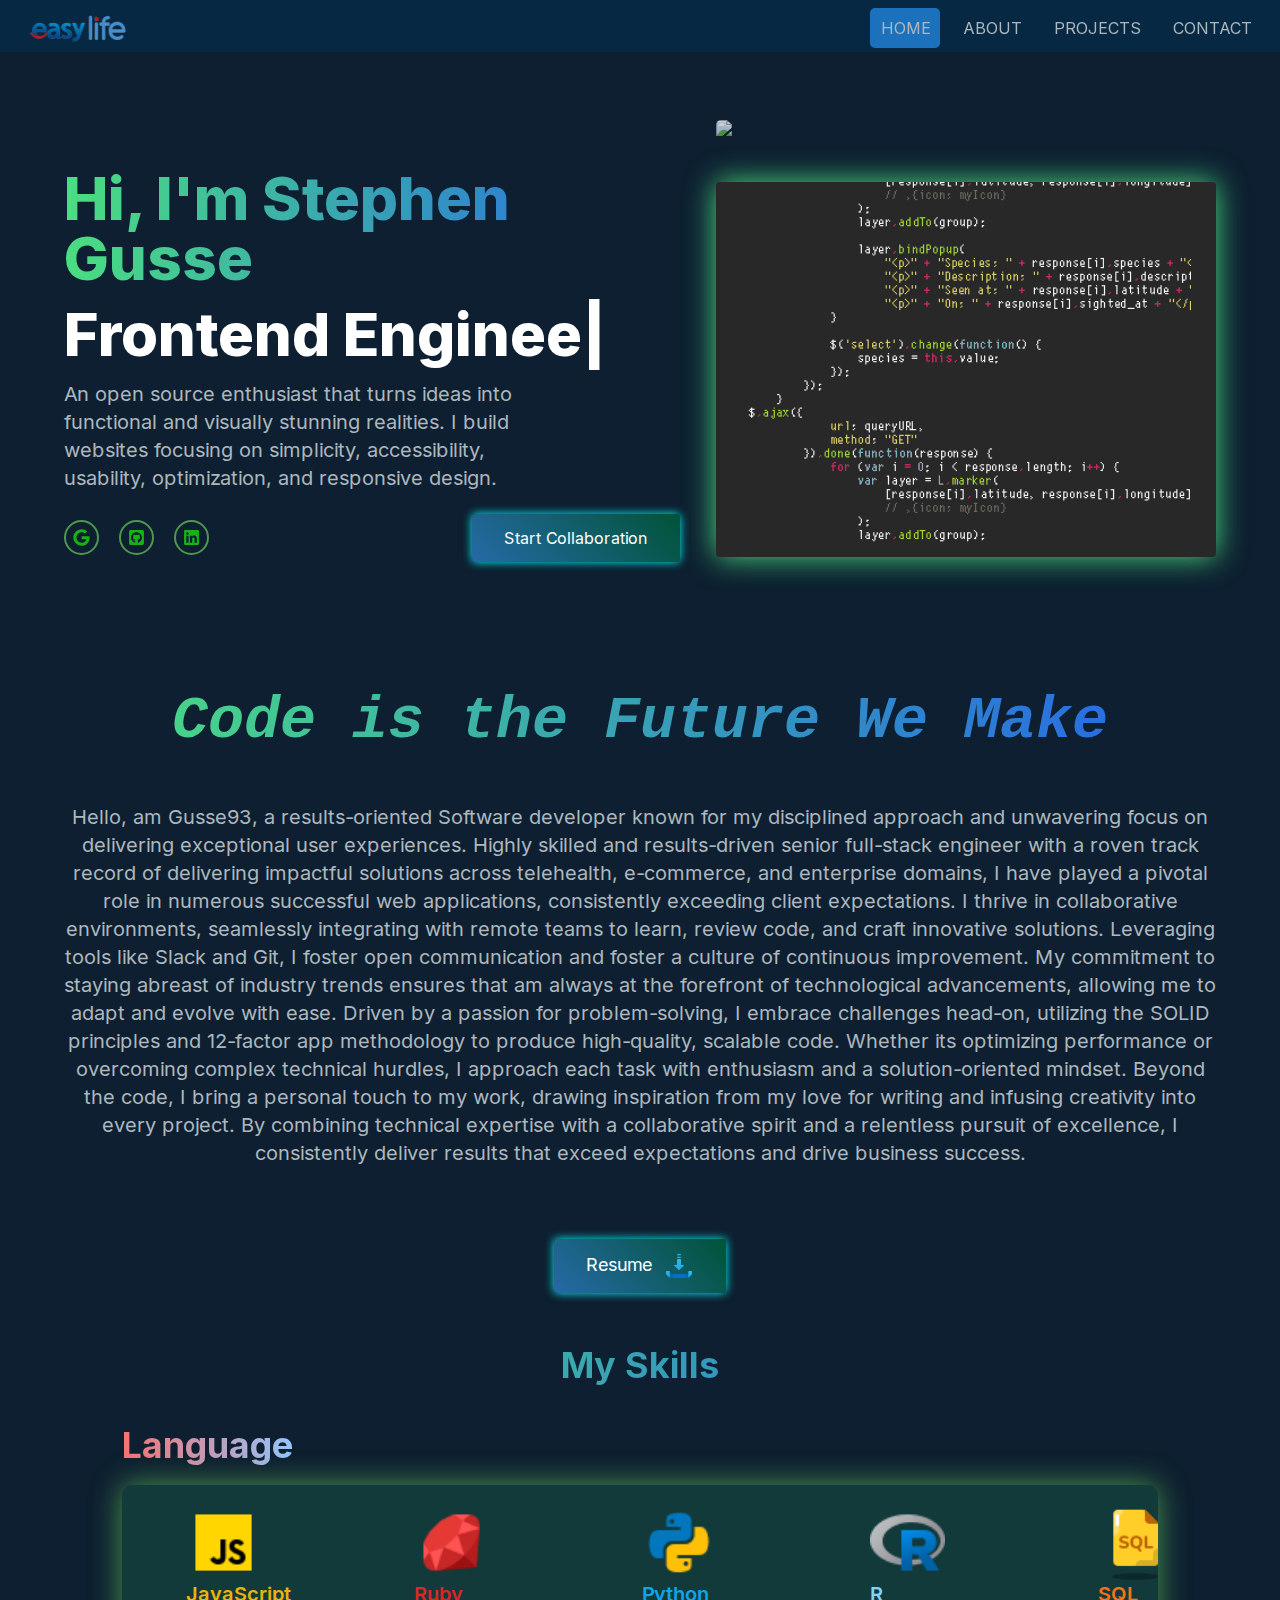
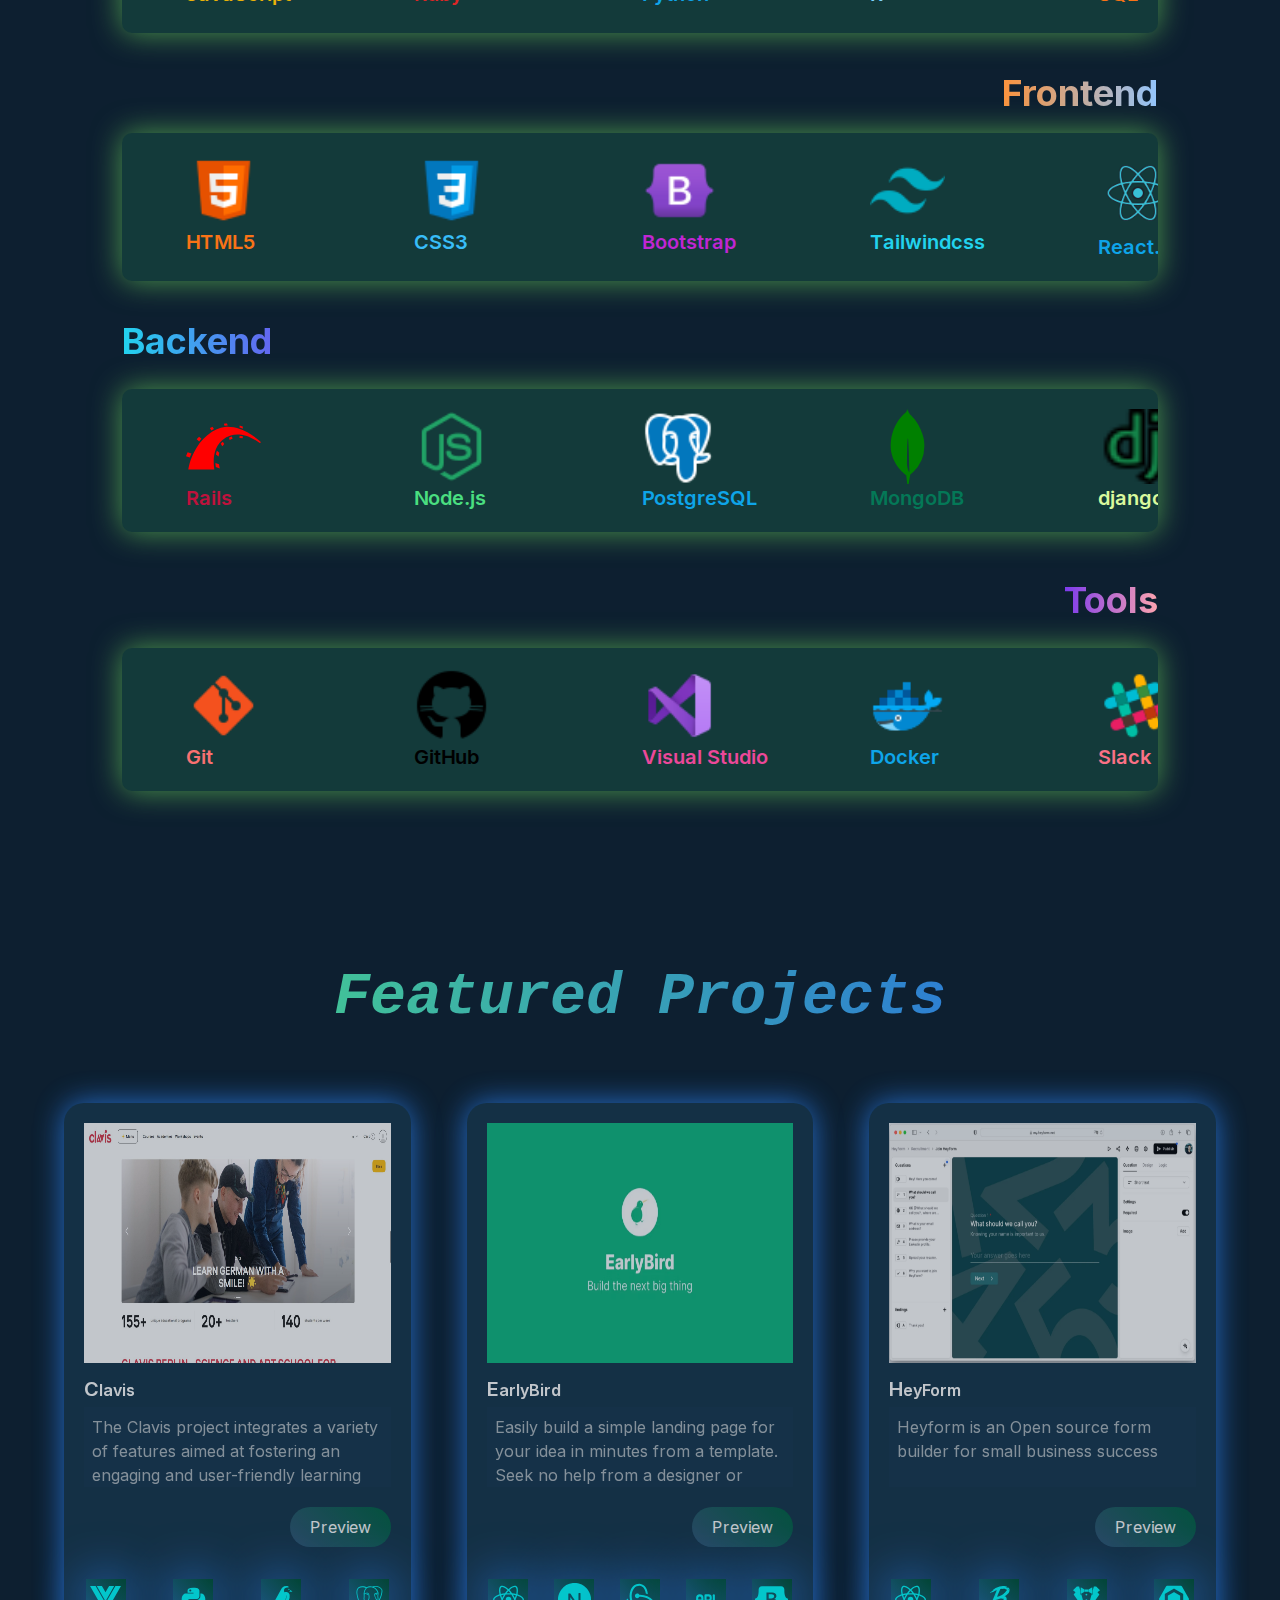
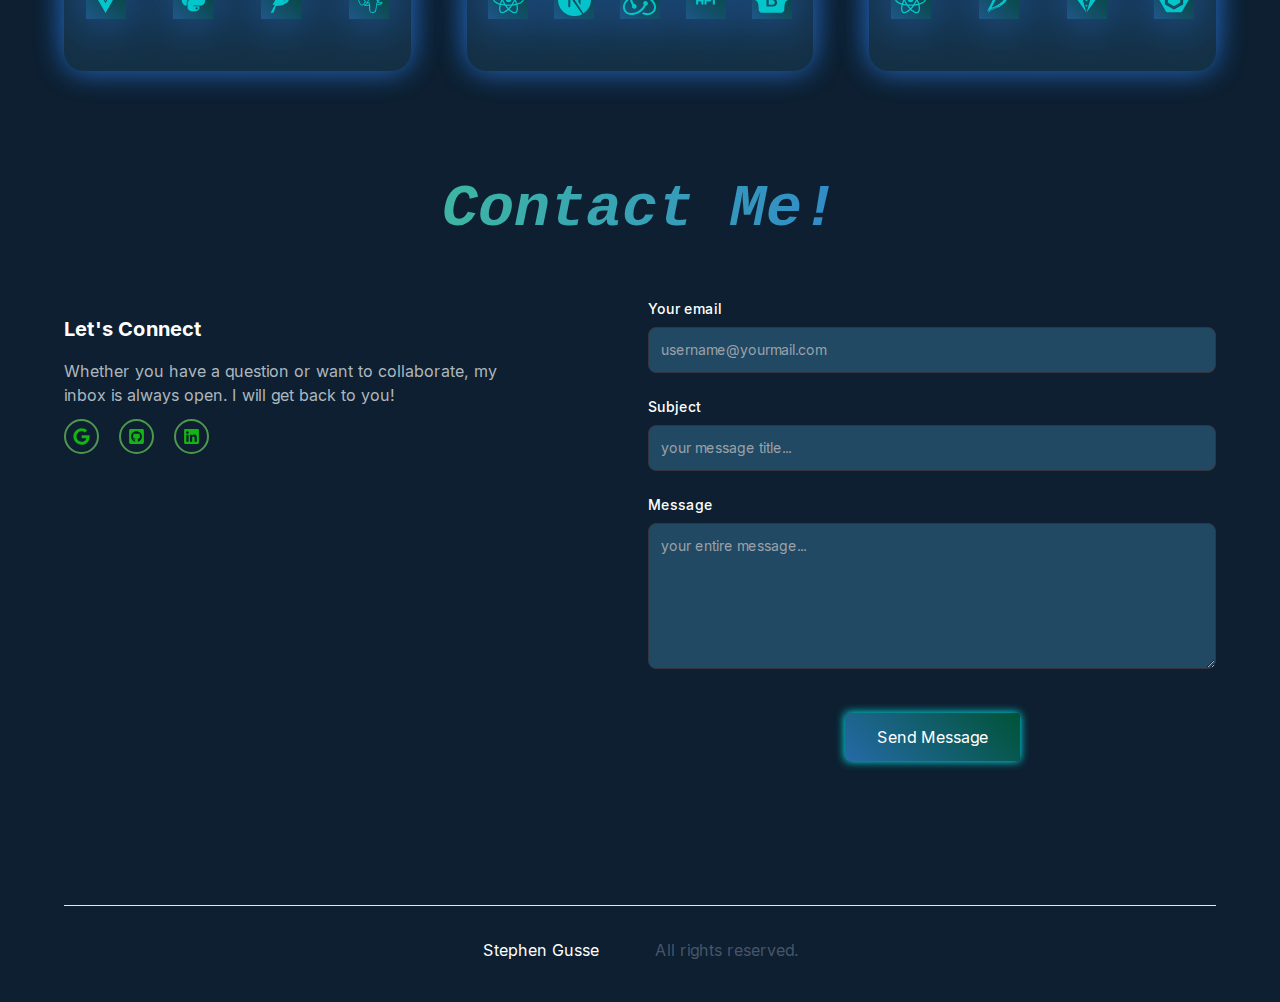
==== index.html @ de37a092 "init" ====
<!DOCTYPE html><html lang="en"><head><meta charSet="utf-8"/><meta name="viewport" content="width=device-width, initial-scale=1"/><link rel="stylesheet" href="https://easy-life93.github.io/_next/static/css/24d86a6150e88983.css" crossorigin="" data-precedence="next"/><link rel="stylesheet" href="https://easy-life93.github.io/_next/static/css/35dfac25f91ed71a.css" crossorigin="" data-precedence="next"/><link rel="preload" as="script" fetchPriority="low" href="https://easy-life93.github.io/_next/static/chunks/webpack-f689c0a71ca48d9b.js" crossorigin=""/><script src="https://easy-life93.github.io/_next/static/chunks/fd9d1056-485d6cbe72bd0172.js" async="" crossorigin=""></script><script src="https://easy-life93.github.io/_next/static/chunks/472-5864951eaf55b262.js" async="" crossorigin=""></script><script src="https://easy-life93.github.io/_next/static/chunks/main-app-02f20d9ce2d399a2.js" async="" crossorigin=""></script><script src="https://easy-life93.github.io/_next/static/chunks/39209d7c-364e1cfb3f066af5.js" async=""></script><script src="https://easy-life93.github.io/_next/static/chunks/540-a82046901e75f00e.js" async=""></script><script src="https://easy-life93.github.io/_next/static/chunks/app/page-0f18cee877772478.js" async=""></script><title>Gusse93-Portfolio</title><meta name="description" content="Stephen Gusse Professional Portfolio"/><link rel="icon" href="/favicon.ico" type="image/x-icon" sizes="256x256"/><script src="https://easy-life93.github.io/_next/static/chunks/polyfills-c67a75d1b6f99dc8.js" crossorigin="" noModule=""></script></head><body class="__className_76b8b6"><main class="flex min-h-screen flex-col"><header id="home"><nav class="fixed py-1 px-3 top-0 left-0 right-0 z-10 bg-[#003153] bg-opacity-50"><div class="flex flex-wrap items-center justify-between mx-auto px-4 pt-1"><a href="#home"><img alt="Logo images" loading="lazy" width="100" height="50" decoding="async" data-nimg="1" class="B-logo" style="color:transparent" src="/images/logo.png"/></a><div class="mobile-menu block md:hidden"><button class="flex items-center mt-0 px-3 py-2 border rounded border-slate-200 text-slate-200 hover:text-white hover:border-white"><svg xmlns="http://www.w3.org/2000/svg" viewBox="0 0 24 24" fill="currentColor" aria-hidden="true" class="h-5 w-5"><path fill-rule="evenodd" d="M3 6.75A.75.75 0 013.75 6h16.5a.75.75 0 010 1.5H3.75A.75.75 0 013 6.75zM3 12a.75.75 0 01.75-.75h16.5a.75.75 0 010 1.5H3.75A.75.75 0 013 12zm0 5.25a.75.75 0 01.75-.75h16.5a.75.75 0 010 1.5H3.75a.75.75 0 01-.75-.75z" clip-rule="evenodd"></path></svg></button></div><div class="menu hidden md:block md:w-auto" id="navbar"><ul class="flex p-4 md:p-0 md:flex-row md:space-x-8 mt-0 font-nunito relative"><li class="navbar-li py-2 uppercase"><a class="block py-2 pl-3 pr-4 text-[#ADB7BE] text-base rounded md:p-0 hover:text-white" href="#home">Home</a></li><li class="navbar-li py-2 uppercase"><a class="block py-2 pl-3 pr-4 text-[#ADB7BE] text-base rounded md:p-0 hover:text-white" href="#about">About</a></li><li class="navbar-li py-2 uppercase"><a class="block py-2 pl-3 pr-4 text-[#ADB7BE] text-base rounded md:p-0 hover:text-white" href="#projects">Projects</a></li><li class="navbar-li py-2 uppercase"><a class="block py-2 pl-3 pr-4 text-[#ADB7BE] text-base rounded md:p-0 hover:text-white" href="#contact">Contact</a></li><span></span></ul></div></div></nav></header><div class="container flex flex-col mx-auto mt-24 px-[5%] py-10"><section class="home-container"><div class="flex flex-col sm:flex-row justify-center"><div class="md:mr-6 place-self-center mt-6 text-center sm:text-left"><h1 class="mb-2 text-3xl sm:text-5xl py-2 lg:text-6xl font-extrabold text-transparent bg-clip-text bg-gradient-to-r from-green-400 to-blue-600">Hi, I&#x27;m Stephen Gusse</h1><h2 class="text-white mb-4 text-4xl sm:text-5xl lg:text-6xl font-extrabold"><span class="index-module_type__E-SaG"></span></h2><p class="text-[#ADB7BE] w-[100%] md:w-[75%] text-base sm:text-lg md-6 lg:text-xl">An open source enthusiast that turns ideas into functional and visually stunning realities. I build websites focusing on simplicity, accessibility, usability, optimization, and responsive design.</p><div class="mt-5 flex justify-between"><div class="home-sci mt-2 mb-2 ml-5 flex justify-between sm:justify-start sm:ml-0"><a target="_blank" href="gusse2593@gmail.com"><svg stroke="currentColor" fill="currentColor" stroke-width="0" viewBox="0 0 488 512" height="17" width="17" xmlns="http://www.w3.org/2000/svg"><path d="M488 261.8C488 403.3 391.1 504 248 504 110.8 504 0 393.2 0 256S110.8 8 248 8c66.8 0 123 24.5 166.3 64.9l-67.5 64.9C258.5 52.6 94.3 116.6 94.3 256c0 86.5 69.1 156.6 153.7 156.6 98.2 0 135-70.4 140.8-106.9H248v-85.3h236.1c2.3 12.7 3.9 24.9 3.9 41.4z"></path></svg></a><a target="_blank" href="https://github.com/easy-life93/"><svg stroke="currentColor" fill="currentColor" stroke-width="0" viewBox="0 0 448 512" height="17" width="17" xmlns="http://www.w3.org/2000/svg"><path d="M400 32H48C21.5 32 0 53.5 0 80v352c0 26.5 21.5 48 48 48h352c26.5 0 48-21.5 48-48V80c0-26.5-21.5-48-48-48zM277.3 415.7c-8.4 1.5-11.5-3.7-11.5-8 0-5.4.2-33 .2-55.3 0-15.6-5.2-25.5-11.3-30.7 37-4.1 76-9.2 76-73.1 0-18.2-6.5-27.3-17.1-39 1.7-4.3 7.4-22-1.7-45-13.9-4.3-45.7 17.9-45.7 17.9-13.2-3.7-27.5-5.6-41.6-5.6-14.1 0-28.4 1.9-41.6 5.6 0 0-31.8-22.2-45.7-17.9-9.1 22.9-3.5 40.6-1.7 45-10.6 11.7-15.6 20.8-15.6 39 0 63.6 37.3 69 74.3 73.1-4.8 4.3-9.1 11.7-10.6 22.3-9.5 4.3-33.8 11.7-48.3-13.9-9.1-15.8-25.5-17.1-25.5-17.1-16.2-.2-1.1 10.2-1.1 10.2 10.8 5 18.4 24.2 18.4 24.2 9.7 29.7 56.1 19.7 56.1 19.7 0 13.9.2 36.5.2 40.6 0 4.3-3 9.5-11.5 8-66-22.1-112.2-84.9-112.2-158.3 0-91.8 70.2-161.5 162-161.5S388 165.6 388 257.4c.1 73.4-44.7 136.3-110.7 158.3zm-98.1-61.1c-1.9.4-3.7-.4-3.9-1.7-.2-1.5 1.1-2.8 3-3.2 1.9-.2 3.7.6 3.9 1.9.3 1.3-1 2.6-3 3zm-9.5-.9c0 1.3-1.5 2.4-3.5 2.4-2.2.2-3.7-.9-3.7-2.4 0-1.3 1.5-2.4 3.5-2.4 1.9-.2 3.7.9 3.7 2.4zm-13.7-1.1c-.4 1.3-2.4 1.9-4.1 1.3-1.9-.4-3.2-1.9-2.8-3.2.4-1.3 2.4-1.9 4.1-1.5 2 .6 3.3 2.1 2.8 3.4zm-12.3-5.4c-.9 1.1-2.8.9-4.3-.6-1.5-1.3-1.9-3.2-.9-4.1.9-1.1 2.8-.9 4.3.6 1.3 1.3 1.8 3.3.9 4.1zm-9.1-9.1c-.9.6-2.6 0-3.7-1.5s-1.1-3.2 0-3.9c1.1-.9 2.8-.2 3.7 1.3 1.1 1.5 1.1 3.3 0 4.1zm-6.5-9.7c-.9.9-2.4.4-3.5-.6-1.1-1.3-1.3-2.8-.4-3.5.9-.9 2.4-.4 3.5.6 1.1 1.3 1.3 2.8.4 3.5zm-6.7-7.4c-.4.9-1.7 1.1-2.8.4-1.3-.6-1.9-1.7-1.5-2.6.4-.6 1.5-.9 2.8-.4 1.3.7 1.9 1.8 1.5 2.6z"></path></svg></a><a target="_blank" href="https://www.linkedin.com/in/stephen-gusse93"><svg stroke="currentColor" fill="currentColor" stroke-width="0" viewBox="0 0 448 512" height="17" width="17" xmlns="http://www.w3.org/2000/svg"><path d="M416 32H31.9C14.3 32 0 46.5 0 64.3v383.4C0 465.5 14.3 480 31.9 480H416c17.6 0 32-14.5 32-32.3V64.3c0-17.8-14.4-32.3-32-32.3zM135.4 416H69V202.2h66.5V416zm-33.2-243c-21.3 0-38.5-17.3-38.5-38.5S80.9 96 102.2 96c21.2 0 38.5 17.3 38.5 38.5 0 21.3-17.2 38.5-38.5 38.5zm282.1 243h-66.4V312c0-24.8-.5-56.7-34.5-56.7-34.6 0-39.9 27-39.9 54.9V416h-66.4V202.2h63.7v29.2h.9c8.9-16.8 30.6-34.5 62.9-34.5 67.2 0 79.7 44.3 79.7 101.9V416z"></path></svg></a></div><button class="self-center email-sbt-btn w-full md:w-fit px-8 py-3 sm:ml-0 rounded text-white"><a href="#contact">Start Collaboration</a></button></div></div><div class="hidden sm:block place-self-center mt-4 lg:mt-0"><div class="Img-container mt-10 rounded bg-[#181818] ml-3 sm:w-[320px] sm:h-[230px] md:w-[420px] md:h-[310px] lg:w-[500px] lg:h-[375px] relative"><img alt="hero image" loading="lazy" width="500" height="500" decoding="async" data-nimg="1" class="home-pageimg absolute transform -translate-x-1/2 -translate-y-1/2 top-1/2 left-1/2" style="color:transparent" src="/images/home-page2.jpg"/></div></div></div></section><section class="my-14" id="about"><div class=" py-5"><h2 class="text-center font-mono italic text-4xl py-3 sm:text-6xl font-bold mt-10 text-transparent bg-clip-text bg-gradient-to-r from-green-400 to-blue-600">Code is the Future We Make</h2><div class="about-bio h-96 md:h-auto overflow-scroll"><p class="text-[#ADB7BE] w-full text-lg sm:text-xl text-center my-10">Hello, am Gusse93, a results-oriented Software developer known for my disciplined approach and unwavering focus on delivering exceptional user experiences. Highly skilled and results-driven senior full-stack engineer with a roven track record of delivering impactful solutions across telehealth, e-commerce, and enterprise domains, I have played a pivotal role in numerous successful web applications, consistently exceeding client expectations. I thrive in collaborative environments, seamlessly integrating with remote teams to learn, review code, and craft innovative solutions. Leveraging tools like Slack and Git, I foster open communication and foster a culture of continuous improvement. My commitment to staying abreast of industry trends ensures that am always at the forefront of technological advancements, allowing me to adapt and evolve with ease. Driven by a passion for problem-solving, I embrace challenges head-on, utilizing the SOLID principles and 12-factor app methodology to produce high-quality, scalable code. Whether its optimizing performance or overcoming complex technical hurdles, I approach each task with enthusiasm and a solution-oriented mindset. Beyond the code, I bring a personal touch to my work, drawing inspiration from my love for writing and infusing creativity into every project. By combining technical expertise with a collaborative spirit and a relentless pursuit of excellence, I consistently deliver results that exceed expectations and drive business success.</p></div><div class="flex flex-col mt-5 sm:flex-row justify-center align-center items-center py-3"><button class=" mb-10 sm:mb-0 w-fit px-8 py-3 sm:ml-0 self-center email-sbt-btn w-full md:w-fit px-8 py-3 sm:ml-0 rounded text-white"><a target="_blank" class="flex" href="https://drive.google.com/file/d/10I4JwADHg9V_EGQpDglKz-PINT9iJKT_/view?usp=sharing"><span class="text-lg mr-3">Resume</span><img alt="download-ico" loading="lazy" width="30" height="30" decoding="async" data-nimg="1" style="color:transparent" src="/images/icons/download.png"/></a></button></div><h3 class="text-center mx-[5%] my-10 text-2xl sm:text-4xl font-bold text-transparent bg-clip-text bg-gradient-to-r from-green-400 to-blue-600">My Skills</h3><div class="mx-[5%] flex flex-col justify-center items-center my-10"><h3 class="self-start text-xl sm:text-4xl font-bold mb-5 text-transparent bg-clip-text bg-gradient-to-r from-red-400 to-blue-300">Language</h3><div class="w-[100%] logos h-15 sm:h-30"><div class="logos-slide sm:my-5"><span class="slide items-center"><img alt="javascript-ico" loading="lazy" width="75" height="75" decoding="async" data-nimg="1" style="color:transparent" src="/images/icons/javascript.png"/><p class="hidden md:block text-xl font-semibold text-yellow-500">JavaScript</p></span><span class="slide items-center"><img alt="ruby-ico" loading="lazy" width="75" height="75" decoding="async" data-nimg="1" style="color:transparent" src="/images/icons/ruby.png"/><p class="hidden md:block text-xl font-semibold text-red-600">Ruby</p></span><span class="slide items-center"><img alt="python-ico" loading="lazy" width="75" height="75" decoding="async" data-nimg="1" style="color:transparent" src="/images/icons/python.png"/><p class="hidden md:block text-xl font-semibold text-sky-500">Python</p></span><span class="slide items-center"><img alt="R-ico" loading="lazy" width="75" height="75" decoding="async" data-nimg="1" style="color:transparent" src="/images/icons/r-project.png"/><p class="hidden md:block text-xl font-semibold text-sky-300">R</p></span><span class="slide items-center"><img alt="sql-ico" loading="lazy" width="75" height="75" decoding="async" data-nimg="1" style="color:transparent" src="/images/icons/sql.png"/><p class="hidden md:block text-xl font-semibold text-orange-500">SQL</p></span><span class="slide items-center"><img alt="bash-ico" loading="lazy" width="80" height="80" decoding="async" data-nimg="1" style="color:transparent" src="/images/icons/bash.png"/><p class="hidden md:block text-xl font-semibold text-green-600">Bash Script</p></span></div><div class="logos-slide sm:my-5"><span class="slide items-center"><img alt="javascript-ico" loading="lazy" width="75" height="75" decoding="async" data-nimg="1" style="color:transparent" src="/images/icons/javascript.png"/><p class="hidden md:block text-xl font-semibold text-yellow-500">JavaScript</p></span><span class="slide items-center"><img alt="ruby-ico" loading="lazy" width="75" height="75" decoding="async" data-nimg="1" style="color:transparent" src="/images/icons/ruby.png"/><p class="hidden md:block text-xl font-semibold text-red-600">Ruby</p></span><span class="slide items-center"><img alt="python-ico" loading="lazy" width="75" height="75" decoding="async" data-nimg="1" style="color:transparent" src="/images/icons/python.png"/><p class="hidden md:block text-xl font-semibold text-sky-500">Python</p></span><span class="slide items-center"><img alt="R-ico" loading="lazy" width="75" height="75" decoding="async" data-nimg="1" style="color:transparent" src="/images/icons/r-project.png"/><p class="hidden md:block text-xl font-semibold text-sky-300">R</p></span><span class="slide items-center"><img alt="sql-ico" loading="lazy" width="75" height="75" decoding="async" data-nimg="1" style="color:transparent" src="/images/icons/sql.png"/><p class="hidden md:block text-xl font-semibold text-orange-500">SQL</p></span><span class="slide items-center"><img alt="bash-ico" loading="lazy" width="80" height="80" decoding="async" data-nimg="1" style="color:transparent" src="/images/icons/bash.png"/><p class="hidden md:block text-xl font-semibold text-green-600">Bash Script</p></span></div></div><h3 class="self-end text-xl sm:text-4xl font-bold mt-10 mb-5 text-transparent bg-clip-text bg-gradient-to-r from-orange-400 to-blue-300">Frontend</h3><div class="w-[100%] logos h-15 sm:h-30"><div class="logos-slide sm:my-5"><span class="slide items-center"><img alt="bash-ico" loading="lazy" width="75" height="75" decoding="async" data-nimg="1" style="color:transparent" src="/images/icons/html5.png"/><p class="hidden md:block text-xl font-semibold text-orange-500">HTML5</p></span><span class="slide items-center"><img alt="css3-ico" loading="lazy" width="75" height="75" decoding="async" data-nimg="1" style="color:transparent" src="/images/icons/css3.png"/><p class="hidden md:block text-xl font-semibold text-sky-400">CSS3</p></span><span class="slide items-center"><img alt="bootstrap-ico" loading="lazy" width="75" height="75" decoding="async" data-nimg="1" style="color:transparent" src="/images/icons/bootstrap.png"/><p class="hidden md:block text-xl font-semibold text-fuchsia-600">Bootstrap</p></span><span class="slide items-center"><img alt="tailwind-css-ico" loading="lazy" width="75" height="75" decoding="async" data-nimg="1" style="color:transparent" src="/images/icons/tailwind-css.png"/><p class="hidden md:block text-xl font-semibold text-cyan-400">Tailwindcss</p></span><span class="slide items-center"><img alt="react-ico" loading="lazy" width="80" height="80" decoding="async" data-nimg="1" style="color:transparent" src="/images/icons/react.png"/><p class="hidden md:block text-xl font-semibold text-sky-500">React.js</p></span><span class="slide items-center"><img alt="nextjs-ico" loading="lazy" width="80" height="80" decoding="async" data-nimg="1" style="color:transparent" src="/images/icons/nextjs.png"/><p class="hidden md:block text-xl font-semibold text-cyan-50">NEXT.js</p></span></div><div class="logos-slide sm:my-5"><span class="slide items-center"><img alt="bash-ico" loading="lazy" width="75" height="75" decoding="async" data-nimg="1" style="color:transparent" src="/images/icons/html5.png"/><p class="hidden md:block text-xl font-semibold text-orange-500">HTML5</p></span><span class="slide items-center"><img alt="css3-ico" loading="lazy" width="75" height="75" decoding="async" data-nimg="1" style="color:transparent" src="/images/icons/css3.png"/><p class="hidden md:block text-xl font-semibold text-sky-400">CSS3</p></span><span class="slide items-center"><img alt="bootstrap-ico" loading="lazy" width="75" height="75" decoding="async" data-nimg="1" style="color:transparent" src="/images/icons/bootstrap.png"/><p class="hidden md:block text-xl font-semibold text-fuchsia-600">Bootstrap</p></span><span class="slide items-center"><img alt="tailwind-css-ico" loading="lazy" width="75" height="75" decoding="async" data-nimg="1" style="color:transparent" src="/images/icons/tailwind-css.png"/><p class="hidden md:block text-xl font-semibold text-cyan-400">Tailwindcss</p></span><span class="slide items-center"><img alt="react-ico" loading="lazy" width="80" height="80" decoding="async" data-nimg="1" style="color:transparent" src="/images/icons/react.png"/><p class="hidden md:block text-xl font-semibold text-sky-500">React.js</p></span><span class="slide items-center"><img alt="nextjs-ico" loading="lazy" width="80" height="80" decoding="async" data-nimg="1" style="color:transparent" src="/images/icons/nextjs.png"/><p class="hidden md:block text-xl font-semibold text-cyan-50">NEXT.js</p></span></div></div><h3 class="self-start text-xl sm:text-4xl font-bold mt-10 mb-5 text-transparent bg-clip-text bg-gradient-to-r from-cyan-400 to-indigo-500">Backend</h3><div class="w-[100%] logos h-15 sm:h-30 sm:my-2"><div class="logos-slide sm:my-5"><span class="slide items-center"><svg stroke="currentColor" fill="currentColor" stroke-width="0" role="img" viewBox="0 0 24 24" color="red" style="color:red" height="75" width="75" xmlns="http://www.w3.org/2000/svg"><title></title><path d="M.741 19.365h8.36s-1.598-7.291 3.693-10.243l.134-.066c1.286-.637 4.907-2.431 10.702 1.854.19-.159.37-.286.37-.286s-5.503-5.492-11.63-4.878c-3.079.275-6.867 3.079-9.09 6.783C1.058 16.233.741 19.365.741 19.365Zm8.804-.783a10.682 10.682 0 0 1-.127-1.333l1.143.412c.063.498.159.963.254 1.376l-1.27-.455Zm-7.799-4.317L.529 13.82c-.201.455-.423.984-.529 1.27l1.217.444c.137-.359.36-.878.529-1.269Zm7.831.296.857.677c.042-.413.116-.825.222-1.238l-.762-.603c-.137.391-.233.783-.317 1.164Zm2.042-2.646-.508-.762c.191-.243.413-.486.656-.709l.476.72a5.958 5.958 0 0 0-.624.751ZM4.19 8.878l.752.656c-.254.265-.498.551-.72.836l-.815-.698c.244-.265.508-.529.783-.794Zm9.799 1.027-.243-.73c.265-.117.571-.233.931-.339l.233.698a6.82 6.82 0 0 0-.921.371Zm3.122-.656.042-.667c.339.021.688.064 1.048.138l-.042.656a5.859 5.859 0 0 0-1.048-.127ZM8.942 6.392l-.476-.731c-.265.138-.54.286-.826.455l.487.741c.275-.169.54-.328.815-.465Zm9.217-.053.042-.709c-.095-.053-.36-.18-1.026-.371l-.043.699c.349.116.688.243 1.027.381ZM13.238 5.28h.106l-.212-.645c-.328 0-.666.021-1.016.063l.201.625a8.87 8.87 0 0 1 .921-.043Z"></path></svg><p class="hidden md:block text-xl font-semibold text-rose-700">Rails</p></span><span class="slide items-center"><img alt="node-ico" loading="lazy" width="75" height="75" decoding="async" data-nimg="1" style="color:transparent" src="/images/icons/node.png"/><p class="hidden md:block text-xl font-semibold text-green-400">Node.js</p></span><span class="slide items-center"><img alt="postgresql-ico" loading="lazy" width="75" height="75" decoding="async" data-nimg="1" style="color:transparent" src="/images/icons/postgresql.png"/><p class="hidden md:block text-xl font-semibold text-sky-500">PostgreSQL</p></span><span class="slide items-center"><svg stroke="currentColor" fill="currentColor" stroke-width="0" role="img" viewBox="0 0 24 24" color="green" style="color:green" height="75" width="75" xmlns="http://www.w3.org/2000/svg"><title></title><path d="M17.193 9.555c-1.264-5.58-4.252-7.414-4.573-8.115-.28-.394-.53-.954-.735-1.44-.036.495-.055.685-.523 1.184-.723.566-4.438 3.682-4.74 10.02-.282 5.912 4.27 9.435 4.888 9.884l.07.05A73.49 73.49 0 0111.91 24h.481c.114-1.032.284-2.056.51-3.07.417-.296.604-.463.85-.693a11.342 11.342 0 003.639-8.464c.01-.814-.103-1.662-.197-2.218zm-5.336 8.195s0-8.291.275-8.29c.213 0 .49 10.695.49 10.695-.381-.045-.765-1.76-.765-2.405z"></path></svg><p class="hidden md:block text-xl font-semibold text-emerald-700">MongoDB</p></span><span class="slide items-center"><img alt="django-ico" loading="lazy" width="75" height="75" decoding="async" data-nimg="1" style="color:transparent" src="/images/icons/django.png"/><p class="hidden md:block text-xl font-semibold text-lime-200">django</p></span><span class="slide items-center"><img alt="express-ico" loading="lazy" width="75" height="75" decoding="async" data-nimg="1" style="color:transparent" src="/images/icons/express.png"/><p class="hidden md:block text-xl font-semibold text-cyan-100">Express.js</p></span></div><div class="logos-slide sm:my-5"><span class="slide items-center"><svg stroke="currentColor" fill="currentColor" stroke-width="0" role="img" viewBox="0 0 24 24" color="red" style="color:red" height="75" width="75" xmlns="http://www.w3.org/2000/svg"><title></title><path d="M.741 19.365h8.36s-1.598-7.291 3.693-10.243l.134-.066c1.286-.637 4.907-2.431 10.702 1.854.19-.159.37-.286.37-.286s-5.503-5.492-11.63-4.878c-3.079.275-6.867 3.079-9.09 6.783C1.058 16.233.741 19.365.741 19.365Zm8.804-.783a10.682 10.682 0 0 1-.127-1.333l1.143.412c.063.498.159.963.254 1.376l-1.27-.455Zm-7.799-4.317L.529 13.82c-.201.455-.423.984-.529 1.27l1.217.444c.137-.359.36-.878.529-1.269Zm7.831.296.857.677c.042-.413.116-.825.222-1.238l-.762-.603c-.137.391-.233.783-.317 1.164Zm2.042-2.646-.508-.762c.191-.243.413-.486.656-.709l.476.72a5.958 5.958 0 0 0-.624.751ZM4.19 8.878l.752.656c-.254.265-.498.551-.72.836l-.815-.698c.244-.265.508-.529.783-.794Zm9.799 1.027-.243-.73c.265-.117.571-.233.931-.339l.233.698a6.82 6.82 0 0 0-.921.371Zm3.122-.656.042-.667c.339.021.688.064 1.048.138l-.042.656a5.859 5.859 0 0 0-1.048-.127ZM8.942 6.392l-.476-.731c-.265.138-.54.286-.826.455l.487.741c.275-.169.54-.328.815-.465Zm9.217-.053.042-.709c-.095-.053-.36-.18-1.026-.371l-.043.699c.349.116.688.243 1.027.381ZM13.238 5.28h.106l-.212-.645c-.328 0-.666.021-1.016.063l.201.625a8.87 8.87 0 0 1 .921-.043Z"></path></svg><p class="hidden md:block text-xl font-semibold text-rose-700">Rails</p></span><span class="slide items-center"><img alt="node-ico" loading="lazy" width="75" height="75" decoding="async" data-nimg="1" style="color:transparent" src="/images/icons/node.png"/><p class="hidden md:block text-xl font-semibold text-green-400">Node.js</p></span><span class="slide items-center"><img alt="postgresql-ico" loading="lazy" width="75" height="75" decoding="async" data-nimg="1" style="color:transparent" src="/images/icons/postgresql.png"/><p class="hidden md:block text-xl font-semibold text-sky-500">PostgreSQL</p></span><span class="slide items-center"><svg stroke="currentColor" fill="currentColor" stroke-width="0" role="img" viewBox="0 0 24 24" color="green" style="color:green" height="75" width="75" xmlns="http://www.w3.org/2000/svg"><title></title><path d="M17.193 9.555c-1.264-5.58-4.252-7.414-4.573-8.115-.28-.394-.53-.954-.735-1.44-.036.495-.055.685-.523 1.184-.723.566-4.438 3.682-4.74 10.02-.282 5.912 4.27 9.435 4.888 9.884l.07.05A73.49 73.49 0 0111.91 24h.481c.114-1.032.284-2.056.51-3.07.417-.296.604-.463.85-.693a11.342 11.342 0 003.639-8.464c.01-.814-.103-1.662-.197-2.218zm-5.336 8.195s0-8.291.275-8.29c.213 0 .49 10.695.49 10.695-.381-.045-.765-1.76-.765-2.405z"></path></svg><p class="hidden md:block text-xl font-semibold text-emerald-700">MongoDB</p></span><span class="slide items-center"><img alt="django-ico" loading="lazy" width="75" height="75" decoding="async" data-nimg="1" style="color:transparent" src="/images/icons/django.png"/><p class="hidden md:block text-xl font-semibold text-lime-200">django</p></span><span class="slide items-center"><img alt="express-ico" loading="lazy" width="75" height="75" decoding="async" data-nimg="1" style="color:transparent" src="/images/icons/express.png"/><p class="hidden md:block text-xl font-semibold text-cyan-100">Express.js</p></span></div></div><h3 class="self-end text-xl sm:text-4xl font-bold mt-10 mb-5 text-transparent bg-clip-text bg-gradient-to-r from-violet-600 to-rose-300">Tools</h3><div class="w-[100%] logos h-15 sm:h-30 sm:my-2"><div class="logos-slide sm:my-5"><span class="slide items-center"><img alt="git-ico" loading="lazy" width="75" height="75" decoding="async" data-nimg="1" style="color:transparent" src="/images/icons/git.png"/><p class="hidden md:block text-xl font-semibold text-red-400">Git</p></span><span class="slide items-center"><img alt="github-ico" loading="lazy" width="75" height="75" decoding="async" data-nimg="1" style="color:transparent" src="/images/icons/github.png"/><p class="hidden md:block text-xl font-semibold text-black">GitHub</p></span><span class="slide items-center"><img alt="vscode-ico" loading="lazy" width="75" height="75" decoding="async" data-nimg="1" style="color:transparent" src="/images/icons/vscode.png"/><p class="hidden md:block text-xl font-semibold text-pink-500">Visual Studio</p></span><span class="slide items-center"><img alt="docker-ico" loading="lazy" width="75" height="75" decoding="async" data-nimg="1" style="color:transparent" src="/images/icons/docker.png"/><p class="hidden md:block text-xl font-semibold text-sky-500">Docker</p></span><span class="slide items-center"><img alt="slack-ico" loading="lazy" width="75" height="75" decoding="async" data-nimg="1" style="color:transparent" src="/images/icons/slack.png"/><p class="hidden md:block text-xl font-semibold text-rose-400">Slack</p></span><span class="slide items-center"><img alt="linux-ico" loading="lazy" width="75" height="75" decoding="async" data-nimg="1" style="color:transparent" src="/images/icons/linux.png"/><p class="hidden md:block text-xl font-semibold text-yellow-300">Linux</p></span></div><div class="logos-slide sm:my-5"><span class="slide items-center"><img alt="git-ico" loading="lazy" width="75" height="75" decoding="async" data-nimg="1" style="color:transparent" src="/images/icons/git.png"/><p class="hidden md:block text-xl font-semibold text-red-400">Git</p></span><span class="slide items-center"><img alt="github-ico" loading="lazy" width="75" height="75" decoding="async" data-nimg="1" style="color:transparent" src="/images/icons/github.png"/><p class="hidden md:block text-xl font-semibold text-black">GitHub</p></span><span class="slide items-center"><img alt="vscode-ico" loading="lazy" width="75" height="75" decoding="async" data-nimg="1" style="color:transparent" src="/images/icons/vscode.png"/><p class="hidden md:block text-xl font-semibold text-pink-500">Visual Studio</p></span><span class="slide items-center"><img alt="docker-ico" loading="lazy" width="75" height="75" decoding="async" data-nimg="1" style="color:transparent" src="/images/icons/docker.png"/><p class="hidden md:block text-xl font-semibold text-sky-500">Docker</p></span><span class="slide items-center"><img alt="slack-ico" loading="lazy" width="75" height="75" decoding="async" data-nimg="1" style="color:transparent" src="/images/icons/slack.png"/><p class="hidden md:block text-xl font-semibold text-rose-400">Slack</p></span><span class="slide items-center"><img alt="linux-ico" loading="lazy" width="75" height="75" decoding="async" data-nimg="1" style="color:transparent" src="/images/icons/linux.png"/><p class="hidden md:block text-xl font-semibold text-yellow-300">Linux</p></span></div></div></div></div></section><section id="projects"><div class="project-container mt-10"><h2 class="text-center font-mono italic text-4xl py-3 sm:text-6xl font-bold text-transparent bg-clip-text bg-gradient-to-r from-green-400 to-blue-600">Featured Projects</h2><br/><div class="grid sm:grid-cols-2 lg:grid-cols-3 gap-14 mt-10"><div class="project-card-container bg-[#17374c] py-5 px-5"><div class="h-40 md:h-60 md:w-50 relative group" style="background:url(/images/projects/clavis.jpg);background-size:100% 100%"></div><h5 class="text-white mt-3 first-letter:text-xl font-semibold mb-1">Clavis</h5><div class="desc-container h-20 bg-[#183950] px-2 py-2 overflow-scroll text-white"><p class="text-[#ADB7BE]">The Clavis project integrates a variety of features aimed at fostering an engaging and user-friendly learning experience.</p></div><div class=" flex justify-between mt-5"><div></div><a target="_blank" class="preview-btn sm:mb-0 w-fit px-5 py-2 sm:ml-0 rounded-full text-white" href="https://clavis.the-o.co">Preview</a></div><div class="flex justify-between"><div class="techStack-cont mt-2 mb-2 flex justify-between"><a target="_blank" href="https://vuejs.org/"><svg stroke="currentColor" fill="currentColor" stroke-width="0" viewBox="0 0 512 512" height="33" width="33" xmlns="http://www.w3.org/2000/svg"><path d="M256 144.03l-55.49-96.11h-79.43L256 281.61 390.92 47.92h-79.43L256 144.03z"></path><path d="M409.4 47.92L256 313.61 102.6 47.92H15.74L256 464.08 496.26 47.92H409.4z"></path></svg></a></div><div class="techStack-cont mt-2 mb-2 flex justify-between"><a target="_blank" href="https://www.python.org/"><svg stroke="currentColor" fill="currentColor" stroke-width="0" viewBox="0 0 512 512" height="27" width="27" xmlns="http://www.w3.org/2000/svg"><path d="M314 36.38c-18.59-3.06-45.8-4.47-64.27-4.38a311.09 311.09 0 00-51.66 4.38c-45.74 8-54.07 24.7-54.07 55.54V128h112v16H107.62C66.06 144 32.33 193.67 32 255.12v.88a162.91 162.91 0 003.13 32c9.29 46.28 38.23 80 72.49 80H128v-54c0-31.3 20.84-59.95 55-66.1l9.87-1.23H314a56.05 56.05 0 0015.06-2A52.48 52.48 0 00368 193.68V91.92c0-28.92-24.68-50.73-54-55.54zM194.93 105.5a20.37 20.37 0 1120.3-20.3 20.29 20.29 0 01-20.3 20.3z"></path><path d="M475.28 217c-10.7-42.61-38.41-73-70.9-73h-17.71v47.45c0 39.57-26 68.22-57.74 73.13a63.54 63.54 0 01-9.69.75H198.08a60 60 0 00-15.23 1.95C160.54 273.14 144 291.7 144 315.77v101.77c0 29 29.14 46 57.73 54.31 34.21 9.95 71.48 11.75 112.42 0 27.19-7.77 53.85-23.48 53.85-54.31V384H256v-16h148.38c29.44 0 54.95-24.93 67.45-61.31A156.83 156.83 0 00480 256a160.64 160.64 0 00-4.72-39zM316.51 404a20.37 20.37 0 11-20.3 20.3 20.29 20.29 0 0120.3-20.3z"></path></svg></a></div><div class="techStack-cont mt-2 mb-2 flex justify-between"><a target="_blank" href="https://www.wagtail.org/"><svg stroke="currentColor" fill="currentColor" stroke-width="0" role="img" viewBox="0 0 24 24" height="27" width="27" xmlns="http://www.w3.org/2000/svg"><title></title><path d="M16.1812 0c-2.641 0-4.11 1.969-4.732 3.313L4.0175 16.9734l2.0979-.3927L2.2627 24l2.688-.4822 2.0433-5.8379c5.8146 0 13.279-2.0877 12.2382-9.9063 0 0-.634-3.151-4.7436-2.3013-.4163-1.4205-.3419-2.4749.5662-3.4343 1.2487-1.3192 3.1822-.5958 3.1822-.5958l.002-1.0877C17.5596.0565 16.9059 0 16.1813 0zm2.417 2.5229a.4955.4955 0 1 0 0 .991.4955.4955 0 0 0 0-.991zm1.502 1.029l-1.2918 1.5742h2.9289zM16.374 8.3422l.3033.0105-.0407.5502-.0374.2886c-.0144.1048-.0252.2188-.051.3388l-.0737.383-.1068.4193c-.0422.1448-.0937.2935-.1428.4484a14.128 14.128 0 0 1-.1863.4678l-.1128.2374-.0574.1207-.066.1184-.1343.2399c-.0502.0778-.1008.1563-.152.2354l-.0772.119-.0853.1146c-.0578.0762-.1137.1546-.1741.2303-.1258.1472-.2494.2993-.3902.438-.1335.1453-.2843.2754-.4312.4097l-.231.19c-.0764.0644-.1598.12-.2393.1803-.3235.2336-.6618.4464-1.01.626-.3473.1805-.697.3432-1.0442.4767-.3467.1351-.686.2538-1.0122.3513-.3253.1004-.6363.1829-.9243.2547-.5762.1422-1.061.2393-1.4002.3065l-.5337.1026.531-.1155c.3374-.0754.8196-.184 1.391-.3397.2855-.0785.5935-.1682.9148-.276.3223-.1047.6567-.2308.9972-.373.3413-.1407.6833-.31 1.0217-.4962.3392-.1853.6668-.4028.9782-.6391.0764-.0611.1567-.1172.2298-.182l.2212-.191c.1401-.1346.2841-.2646.4104-.4091.1337-.138.2499-.2887.3685-.4341.0567-.0747.109-.1521.1632-.2271l.08-.1128.0719-.1168.1413-.231.1241-.2348.0609-.1155.0526-.118.1033-.2314c.061-.1552.1165-.3078.1688-.4556.0438-.1509.09-.2953.1274-.436l.0934-.4074.0623-.3721c.0223-.1163.03-.2273.0415-.3291.0108-.102.0208-.1956.0296-.2803l.0267-.5345Z"></path></svg></a></div><div class="techStack-cont mt-2 mb-2 flex justify-between"><a target="_blank" href="https://www.postgresql.org/"><svg stroke="currentColor" fill="currentColor" stroke-width="0" role="img" viewBox="0 0 24 24" height="27" width="27" xmlns="http://www.w3.org/2000/svg"><title></title><path d="M23.5594 14.7228a.5269.5269 0 0 0-.0563-.1191c-.139-.2632-.4768-.3418-1.0074-.2321-1.6533.3411-2.2935.1312-2.5256-.0191 1.342-2.0482 2.445-4.522 3.0411-6.8297.2714-1.0507.7982-3.5237.1222-4.7316a1.5641 1.5641 0 0 0-.1509-.235C21.6931.9086 19.8007.0248 17.5099.0005c-1.4947-.0158-2.7705.3461-3.1161.4794a9.449 9.449 0 0 0-.5159-.0816 8.044 8.044 0 0 0-1.3114-.1278c-1.1822-.0184-2.2038.2642-3.0498.8406-.8573-.3211-4.7888-1.645-7.2219.0788C.9359 2.1526.3086 3.8733.4302 6.3043c.0409.818.5069 3.334 1.2423 5.7436.4598 1.5065.9387 2.7019 1.4334 3.582.553.9942 1.1259 1.5933 1.7143 1.7895.4474.1491 1.1327.1441 1.8581-.7279.8012-.9635 1.5903-1.8258 1.9446-2.2069.4351.2355.9064.3625 1.39.3772a.0569.0569 0 0 0 .0004.0041 11.0312 11.0312 0 0 0-.2472.3054c-.3389.4302-.4094.5197-1.5002.7443-.3102.064-1.1344.2339-1.1464.8115-.0025.1224.0329.2309.0919.3268.2269.4231.9216.6097 1.015.6331 1.3345.3335 2.5044.092 3.3714-.6787-.017 2.231.0775 4.4174.3454 5.0874.2212.5529.7618 1.9045 2.4692 1.9043.2505 0 .5263-.0291.8296-.0941 1.7819-.3821 2.5557-1.1696 2.855-2.9059.1503-.8707.4016-2.8753.5388-4.1012.0169-.0703.0357-.1207.057-.1362.0007-.0005.0697-.0471.4272.0307a.3673.3673 0 0 0 .0443.0068l.2539.0223.0149.001c.8468.0384 1.9114-.1426 2.5312-.4308.6438-.2988 1.8057-1.0323 1.5951-1.6698zM2.371 11.8765c-.7435-2.4358-1.1779-4.8851-1.2123-5.5719-.1086-2.1714.4171-3.6829 1.5623-4.4927 1.8367-1.2986 4.8398-.5408 6.108-.13-.0032.0032-.0066.0061-.0098.0094-2.0238 2.044-1.9758 5.536-1.9708 5.7495-.0002.0823.0066.1989.0162.3593.0348.5873.0996 1.6804-.0735 2.9184-.1609 1.1504.1937 2.2764.9728 3.0892.0806.0841.1648.1631.2518.2374-.3468.3714-1.1004 1.1926-1.9025 2.1576-.5677.6825-.9597.5517-1.0886.5087-.3919-.1307-.813-.5871-1.2381-1.3223-.4796-.839-.9635-2.0317-1.4155-3.5126zm6.0072 5.0871c-.1711-.0428-.3271-.1132-.4322-.1772.0889-.0394.2374-.0902.4833-.1409 1.2833-.2641 1.4815-.4506 1.9143-1.0002.0992-.126.2116-.2687.3673-.4426a.3549.3549 0 0 0 .0737-.1298c.1708-.1513.2724-.1099.4369-.0417.156.0646.3078.26.3695.4752.0291.1016.0619.2945-.0452.4444-.9043 1.2658-2.2216 1.2494-3.1676 1.0128zm2.094-3.988-.0525.141c-.133.3566-.2567.6881-.3334 1.003-.6674-.0021-1.3168-.2872-1.8105-.8024-.6279-.6551-.9131-1.5664-.7825-2.5004.1828-1.3079.1153-2.4468.079-3.0586-.005-.0857-.0095-.1607-.0122-.2199.2957-.2621 1.6659-.9962 2.6429-.7724.4459.1022.7176.4057.8305.928.5846 2.7038.0774 3.8307-.3302 4.7363-.084.1866-.1633.3629-.2311.5454zm7.3637 4.5725c-.0169.1768-.0358.376-.0618.5959l-.146.4383a.3547.3547 0 0 0-.0182.1077c-.0059.4747-.054.6489-.115.8693-.0634.2292-.1353.4891-.1794 1.0575-.11 1.4143-.8782 2.2267-2.4172 2.5565-1.5155.3251-1.7843-.4968-2.0212-1.2217a6.5824 6.5824 0 0 0-.0769-.2266c-.2154-.5858-.1911-1.4119-.1574-2.5551.0165-.5612-.0249-1.9013-.3302-2.6462.0044-.2932.0106-.5909.019-.8918a.3529.3529 0 0 0-.0153-.1126 1.4927 1.4927 0 0 0-.0439-.208c-.1226-.4283-.4213-.7866-.7797-.9351-.1424-.059-.4038-.1672-.7178-.0869.067-.276.1831-.5875.309-.9249l.0529-.142c.0595-.16.134-.3257.213-.5012.4265-.9476 1.0106-2.2453.3766-5.1772-.2374-1.0981-1.0304-1.6343-2.2324-1.5098-.7207.0746-1.3799.3654-1.7088.5321a5.6716 5.6716 0 0 0-.1958.1041c.0918-1.1064.4386-3.1741 1.7357-4.4823a4.0306 4.0306 0 0 1 .3033-.276.3532.3532 0 0 0 .1447-.0644c.7524-.5706 1.6945-.8506 2.802-.8325.4091.0067.8017.0339 1.1742.081 1.939.3544 3.2439 1.4468 4.0359 2.3827.8143.9623 1.2552 1.9315 1.4312 2.4543-1.3232-.1346-2.2234.1268-2.6797.779-.9926 1.4189.543 4.1729 1.2811 5.4964.1353.2426.2522.4522.2889.5413.2403.5825.5515.9713.7787 1.2552.0696.087.1372.1714.1885.245-.4008.1155-1.1208.3825-1.0552 1.717-.0123.1563-.0423.4469-.0834.8148-.0461.2077-.0702.4603-.0994.7662zm.8905-1.6211c-.0405-.8316.2691-.9185.5967-1.0105a2.8566 2.8566 0 0 0 .135-.0406 1.202 1.202 0 0 0 .1342.103c.5703.3765 1.5823.4213 3.0068.1344-.2016.1769-.5189.3994-.9533.6011-.4098.1903-1.0957.333-1.7473.3636-.7197.0336-1.0859-.0807-1.1721-.151zm.5695-9.2712c-.0059.3508-.0542.6692-.1054 1.0017-.055.3576-.112.7274-.1264 1.1762-.0142.4368.0404.8909.0932 1.3301.1066.887.216 1.8003-.2075 2.7014a3.5272 3.5272 0 0 1-.1876-.3856c-.0527-.1276-.1669-.3326-.3251-.6162-.6156-1.1041-2.0574-3.6896-1.3193-4.7446.3795-.5427 1.3408-.5661 2.1781-.463zm.2284 7.0137a12.3762 12.3762 0 0 0-.0853-.1074l-.0355-.0444c.7262-1.1995.5842-2.3862.4578-3.4385-.0519-.4318-.1009-.8396-.0885-1.2226.0129-.4061.0666-.7543.1185-1.0911.0639-.415.1288-.8443.1109-1.3505.0134-.0531.0188-.1158.0118-.1902-.0457-.4855-.5999-1.938-1.7294-3.253-.6076-.7073-1.4896-1.4972-2.6889-2.0395.5251-.1066 1.2328-.2035 2.0244-.1859 2.0515.0456 3.6746.8135 4.8242 2.2824a.908.908 0 0 1 .0667.1002c.7231 1.3556-.2762 6.2751-2.9867 10.5405zm-8.8166-6.1162c-.025.1794-.3089.4225-.6211.4225a.5821.5821 0 0 1-.0809-.0056c-.1873-.026-.3765-.144-.5059-.3156-.0458-.0605-.1203-.178-.1055-.2844.0055-.0401.0261-.0985.0925-.1488.1182-.0894.3518-.1226.6096-.0867.3163.0441.6426.1938.6113.4186zm7.9305-.4114c.0111.0792-.049.201-.1531.3102-.0683.0717-.212.1961-.4079.2232a.5456.5456 0 0 1-.075.0052c-.2935 0-.5414-.2344-.5607-.3717-.024-.1765.2641-.3106.5611-.352.297-.0414.6111.0088.6356.1851z"></path></svg></a></div></div></div><div class="project-card-container bg-[#17374c] py-5 px-5"><div class="h-40 md:h-60 md:w-50 relative group" style="background:url(/images/projects/earlybird.png);background-size:100% 100%"></div><h5 class="text-white mt-3 first-letter:text-xl font-semibold mb-1">EarlyBird</h5><div class="desc-container h-20 bg-[#183950] px-2 py-2 overflow-scroll text-white"><p class="text-[#ADB7BE]">Easily build a simple landing page for your idea in minutes from a template. Seek no help from a designer or developer.Transform your idea into a compelling pitch deck that interests your audience. Spend less time creating copies.Start engaging with potential customers. Validate the demand for your product and accept payments before launch.</p></div><div class=" flex justify-between mt-5"><div></div><a target="_blank" class="preview-btn sm:mb-0 w-fit px-5 py-2 sm:ml-0 rounded-full text-white" href="https://earlybird.im/">Preview</a></div><div class="flex justify-between"><div class="techStack-cont mt-2 mb-2 flex justify-between"><a target="_blank" href="https://react.dev/"><svg stroke="currentColor" fill="currentColor" stroke-width="0" viewBox="0 0 512 512" height="33" width="33" xmlns="http://www.w3.org/2000/svg"><path d="M410.66 180.72q-7.67-2.62-15.45-4.88 1.29-5.25 2.38-10.56c11.7-56.9 4.05-102.74-22.06-117.83-25-14.48-66 .61-107.36 36.69q-6.1 5.34-11.95 11-3.9-3.76-8-7.36c-43.35-38.58-86.8-54.83-112.88-39.69-25 14.51-32.43 57.6-21.9 111.53q1.58 8 3.55 15.93a320.85 320.85 0 00-17.77 5.6C48.46 198.9 16 226.73 16 255.59c0 29.82 34.84 59.72 87.77 77.85q6.44 2.19 13 4.07-2.13 8.49-3.77 17.17c-10 53-2.2 95.07 22.75 109.49 25.77 14.89 69-.41 111.14-37.31q5-4.38 10-9.25 6.32 6.11 13 11.86c40.8 35.18 81.09 49.39 106 34.93 25.75-14.94 34.12-60.14 23.25-115.13q-1.25-6.3-2.88-12.86 4.56-1.35 8.93-2.79c55-18.27 90.83-47.81 90.83-78-.02-29-33.52-57.01-85.36-74.9zm-129-81.08c35.43-30.91 68.55-43.11 83.65-34.39 16.07 9.29 22.32 46.75 12.22 95.88q-1 4.8-2.16 9.57a487.83 487.83 0 00-64.18-10.16 481.27 481.27 0 00-40.57-50.75q5.38-5.22 11.02-10.15zM157.73 280.25q6.51 12.6 13.61 24.89 7.23 12.54 15.07 24.71a435.28 435.28 0 01-44.24-7.13c4.24-13.72 9.46-27.97 15.56-42.47zm0-48.33c-6-14.19-11.08-28.15-15.25-41.63 13.7-3.07 28.3-5.58 43.52-7.48q-7.65 11.94-14.72 24.23t-13.58 24.88zm10.9 24.17q9.48-19.77 20.42-38.78 10.93-19 23.27-37.13c14.28-1.08 28.92-1.65 43.71-1.65s29.52.57 43.79 1.66q12.21 18.09 23.13 37t20.69 38.6Q334 275.63 323 294.73q-10.91 19-23 37.24c-14.25 1-29 1.55-44 1.55s-29.47-.47-43.46-1.38q-12.43-18.19-23.46-37.29t-20.48-38.76zM340.75 305q7.25-12.58 13.92-25.49a440.41 440.41 0 0116.12 42.32 434.44 434.44 0 01-44.79 7.65q7.62-12.09 14.75-24.48zm13.72-73.07q-6.64-12.65-13.81-25-7-12.18-14.59-24.06c15.31 1.94 30 4.52 43.77 7.67a439.89 439.89 0 01-15.37 41.39zm-98.24-107.45a439.75 439.75 0 0128.25 34.18q-28.35-1.35-56.74 0c9.33-12.34 18.88-23.79 28.49-34.18zM145.66 65.86c16.06-9.32 51.57 4 89 37.27 2.39 2.13 4.8 4.36 7.2 6.67A491.37 491.37 0 00201 160.51a499.12 499.12 0 00-64.06 10q-1.83-7.36-3.3-14.82c-9.05-46.23-3.06-81.08 12.02-89.83zm-23.41 251.85q-6-1.71-11.85-3.71c-23.4-8-42.73-18.44-56-29.81-11.88-10.19-17.9-20.36-17.9-28.6 0-17.51 26.06-39.85 69.52-55q8.19-2.85 16.52-5.21a493.54 493.54 0 0023.4 60.75 502.46 502.46 0 00-23.69 61.58zm111.13 93.67c-18.63 16.32-37.29 27.89-53.74 33.72-14.78 5.23-26.55 5.38-33.66 1.27-15.14-8.75-21.44-42.54-12.85-87.86q1.53-8 3.5-16a480.85 480.85 0 0064.69 9.39 501.2 501.2 0 0041.2 51c-2.98 2.93-6.03 5.75-9.14 8.48zm23.42-23.22c-9.72-10.51-19.42-22.14-28.88-34.64q13.79.54 28.08.54c9.78 0 19.46-.21 29-.64a439.33 439.33 0 01-28.2 34.74zm124.52 28.59c-2.86 15.44-8.61 25.74-15.72 29.86-15.13 8.78-47.48-2.63-82.36-32.72-4-3.44-8-7.13-12.07-11a484.54 484.54 0 0040.23-51.2 477.84 477.84 0 0065-10.05q1.47 5.94 2.6 11.64c4.81 24.3 5.5 46.28 2.32 63.47zm17.4-102.64c-2.62.87-5.32 1.71-8.06 2.53a483.26 483.26 0 00-24.31-60.94 481.52 481.52 0 0023.36-60.06c4.91 1.43 9.68 2.93 14.27 4.52 44.42 15.32 71.52 38 71.52 55.43 0 18.6-29.27 42.74-76.78 58.52z"></path><path d="M256 298.55a43 43 0 10-42.86-43 42.91 42.91 0 0042.86 43z"></path></svg></a></div><div class="techStack-cont mt-2 mb-2 flex justify-between"><a target="_blank" href="https://nextjs.org/"><svg stroke="currentColor" fill="currentColor" stroke-width="0" role="img" viewBox="0 0 24 24" height="33" width="33" xmlns="http://www.w3.org/2000/svg"><title></title><path d="M11.5725 0c-.1763 0-.3098.0013-.3584.0067-.0516.0053-.2159.021-.3636.0328-3.4088.3073-6.6017 2.1463-8.624 4.9728C1.1004 6.584.3802 8.3666.1082 10.255c-.0962.659-.108.8537-.108 1.7474s.012 1.0884.108 1.7476c.652 4.506 3.8591 8.2919 8.2087 9.6945.7789.2511 1.6.4223 2.5337.5255.3636.04 1.9354.04 2.299 0 1.6117-.1783 2.9772-.577 4.3237-1.2643.2065-.1056.2464-.1337.2183-.1573-.0188-.0139-.8987-1.1938-1.9543-2.62l-1.919-2.592-2.4047-3.5583c-1.3231-1.9564-2.4117-3.556-2.4211-3.556-.0094-.0026-.0187 1.5787-.0235 3.509-.0067 3.3802-.0093 3.5162-.0516 3.596-.061.115-.108.1618-.2064.2134-.075.0374-.1408.0445-.495.0445h-.406l-.1078-.068a.4383.4383 0 01-.1572-.1712l-.0493-.1056.0053-4.703.0067-4.7054.0726-.0915c.0376-.0493.1174-.1125.1736-.143.0962-.047.1338-.0517.5396-.0517.4787 0 .5584.0187.6827.1547.0353.0377 1.3373 1.9987 2.895 4.3608a10760.433 10760.433 0 004.7344 7.1706l1.9002 2.8782.096-.0633c.8518-.5536 1.7525-1.3418 2.4657-2.1627 1.5179-1.7429 2.4963-3.868 2.8247-6.134.0961-.6591.1078-.854.1078-1.7475 0-.8937-.012-1.0884-.1078-1.7476-.6522-4.506-3.8592-8.2919-8.2087-9.6945-.7672-.2487-1.5836-.42-2.4985-.5232-.169-.0176-1.0835-.0366-1.6123-.037zm4.0685 7.217c.3473 0 .4082.0053.4857.047.1127.0562.204.1642.237.2767.0186.061.0234 1.3653.0186 4.3044l-.0067 4.2175-.7436-1.14-.7461-1.14v-3.066c0-1.982.0093-3.0963.0234-3.1502.0375-.1313.1196-.2346.2323-.2955.0961-.0494.1313-.054.4997-.054z"></path></svg></a></div><div class="techStack-cont mt-2 mb-2 flex justify-between"><a target="_blank" href="https://redux.js.org/"><svg stroke="currentColor" fill="currentColor" stroke-width="0" role="img" viewBox="0 0 24 24" height="33" width="33" xmlns="http://www.w3.org/2000/svg"><title></title><path d="M16.634 16.504c.87-.075 1.543-.84 1.5-1.754-.047-.914-.796-1.648-1.709-1.648h-.061a1.71 1.71 0 00-1.648 1.769c.03.479.226.869.494 1.153-1.048 2.038-2.621 3.536-5.005 4.795-1.603.838-3.296 1.154-4.944.93-1.378-.195-2.456-.81-3.116-1.799-.988-1.499-1.078-3.116-.255-4.734.6-1.17 1.499-2.023 2.099-2.443a9.96 9.96 0 01-.42-1.543C-.868 14.408-.416 18.752.932 20.805c1.004 1.498 3.057 2.456 5.304 2.456.6 0 1.23-.044 1.843-.194 3.897-.749 6.848-3.086 8.541-6.532zm5.348-3.746c-2.32-2.728-5.738-4.226-9.634-4.226h-.51c-.253-.554-.837-.899-1.498-.899h-.045c-.943 0-1.678.81-1.647 1.753.03.898.794 1.648 1.708 1.648h.074a1.69 1.69 0 001.499-1.049h.555c2.309 0 4.495.674 6.488 1.992 1.527 1.005 2.622 2.323 3.237 3.897.538 1.288.509 2.547-.045 3.597-.855 1.647-2.294 2.517-4.196 2.517-1.199 0-2.367-.375-2.967-.644-.36.298-.96.793-1.394 1.093 1.318.598 2.652.943 3.94.943 2.922 0 5.094-1.647 5.919-3.236.898-1.798.824-4.824-1.47-7.416zM6.49 17.042c.03.899.793 1.648 1.708 1.648h.06a1.688 1.688 0 001.648-1.768c0-.9-.779-1.647-1.693-1.647h-.06c-.06 0-.15 0-.226.029-1.243-2.098-1.768-4.347-1.572-6.772.12-1.828.72-3.417 1.797-4.735.9-1.124 2.593-1.68 3.747-1.708 3.236-.061 4.585 3.971 4.689 5.574l1.498.45C17.741 3.197 14.686.62 11.764.62 9.02.62 6.49 2.613 5.47 5.535 4.077 9.43 4.991 13.177 6.7 16.174c-.15.195-.24.539-.21.868z"></path></svg></a></div><div class="techStack-cont mt-2 mb-2 flex justify-between"><a target="_blank" href="https://restfulapi.net/"><svg stroke="currentColor" fill="none" stroke-width="2" viewBox="0 0 24 24" stroke-linecap="round" stroke-linejoin="round" height="25" width="25" xmlns="http://www.w3.org/2000/svg"><path stroke="none" d="M0 0h24v24H0z" fill="none"></path><path d="M4 13h5"></path><path d="M12 16v-8h3a2 2 0 0 1 2 2v1a2 2 0 0 1 -2 2h-3"></path><path d="M20 8v8"></path><path d="M9 16v-5.5a2.5 2.5 0 0 0 -5 0v5.5"></path></svg></a></div><div class="techStack-cont mt-2 mb-2 flex justify-between"><a target="_blank" href="https://getbootstrap.com/"><svg stroke="currentColor" fill="currentColor" stroke-width="0" role="img" viewBox="0 0 24 24" height="33" width="33" xmlns="http://www.w3.org/2000/svg"><title></title><path d="M11.77 11.24H9.956V8.202h2.152c1.17 0 1.834.522 1.834 1.466 0 1.008-.773 1.572-2.174 1.572zm.324 1.206H9.957v3.348h2.231c1.459 0 2.232-.585 2.232-1.685s-.795-1.663-2.326-1.663zM24 11.39v1.218c-1.128.108-1.817.944-2.226 2.268-.407 1.319-.463 2.937-.42 4.186.045 1.3-.968 2.5-2.337 2.5H4.985c-1.37 0-2.383-1.2-2.337-2.5.043-1.249-.013-2.867-.42-4.186-.41-1.324-1.1-2.16-2.228-2.268V11.39c1.128-.108 1.819-.944 2.227-2.268.408-1.319.464-2.937.42-4.186-.045-1.3.968-2.5 2.338-2.5h14.032c1.37 0 2.382 1.2 2.337 2.5-.043 1.249.013 2.867.42 4.186.409 1.324 1.098 2.16 2.226 2.268zm-7.927 2.817c0-1.354-.953-2.333-2.368-2.488v-.057c1.04-.169 1.856-1.135 1.856-2.213 0-1.537-1.213-2.538-3.062-2.538h-4.16v10.172h4.181c2.218 0 3.553-1.086 3.553-2.876z"></path></svg></a></div></div></div><div class="project-card-container bg-[#17374c] py-5 px-5"><div class="h-40 md:h-60 md:w-50 relative group" style="background:url(/images/projects/heyform.png);background-size:100% 100%"></div><h5 class="text-white mt-3 first-letter:text-xl font-semibold mb-1">HeyForm</h5><div class="desc-container h-20 bg-[#183950] px-2 py-2 overflow-scroll text-white"><p class="text-[#ADB7BE]">Heyform is an Open source form builder for small business success</p></div><div class=" flex justify-between mt-5"><div></div><a target="_blank" class="preview-btn sm:mb-0 w-fit px-5 py-2 sm:ml-0 rounded-full text-white" href="https://heyform.net/">Preview</a></div><div class="flex justify-between"><div class="techStack-cont mt-2 mb-2 flex justify-between"><a target="_blank" href="https://react.dev/"><svg stroke="currentColor" fill="currentColor" stroke-width="0" viewBox="0 0 512 512" height="33" width="33" xmlns="http://www.w3.org/2000/svg"><path d="M410.66 180.72q-7.67-2.62-15.45-4.88 1.29-5.25 2.38-10.56c11.7-56.9 4.05-102.74-22.06-117.83-25-14.48-66 .61-107.36 36.69q-6.1 5.34-11.95 11-3.9-3.76-8-7.36c-43.35-38.58-86.8-54.83-112.88-39.69-25 14.51-32.43 57.6-21.9 111.53q1.58 8 3.55 15.93a320.85 320.85 0 00-17.77 5.6C48.46 198.9 16 226.73 16 255.59c0 29.82 34.84 59.72 87.77 77.85q6.44 2.19 13 4.07-2.13 8.49-3.77 17.17c-10 53-2.2 95.07 22.75 109.49 25.77 14.89 69-.41 111.14-37.31q5-4.38 10-9.25 6.32 6.11 13 11.86c40.8 35.18 81.09 49.39 106 34.93 25.75-14.94 34.12-60.14 23.25-115.13q-1.25-6.3-2.88-12.86 4.56-1.35 8.93-2.79c55-18.27 90.83-47.81 90.83-78-.02-29-33.52-57.01-85.36-74.9zm-129-81.08c35.43-30.91 68.55-43.11 83.65-34.39 16.07 9.29 22.32 46.75 12.22 95.88q-1 4.8-2.16 9.57a487.83 487.83 0 00-64.18-10.16 481.27 481.27 0 00-40.57-50.75q5.38-5.22 11.02-10.15zM157.73 280.25q6.51 12.6 13.61 24.89 7.23 12.54 15.07 24.71a435.28 435.28 0 01-44.24-7.13c4.24-13.72 9.46-27.97 15.56-42.47zm0-48.33c-6-14.19-11.08-28.15-15.25-41.63 13.7-3.07 28.3-5.58 43.52-7.48q-7.65 11.94-14.72 24.23t-13.58 24.88zm10.9 24.17q9.48-19.77 20.42-38.78 10.93-19 23.27-37.13c14.28-1.08 28.92-1.65 43.71-1.65s29.52.57 43.79 1.66q12.21 18.09 23.13 37t20.69 38.6Q334 275.63 323 294.73q-10.91 19-23 37.24c-14.25 1-29 1.55-44 1.55s-29.47-.47-43.46-1.38q-12.43-18.19-23.46-37.29t-20.48-38.76zM340.75 305q7.25-12.58 13.92-25.49a440.41 440.41 0 0116.12 42.32 434.44 434.44 0 01-44.79 7.65q7.62-12.09 14.75-24.48zm13.72-73.07q-6.64-12.65-13.81-25-7-12.18-14.59-24.06c15.31 1.94 30 4.52 43.77 7.67a439.89 439.89 0 01-15.37 41.39zm-98.24-107.45a439.75 439.75 0 0128.25 34.18q-28.35-1.35-56.74 0c9.33-12.34 18.88-23.79 28.49-34.18zM145.66 65.86c16.06-9.32 51.57 4 89 37.27 2.39 2.13 4.8 4.36 7.2 6.67A491.37 491.37 0 00201 160.51a499.12 499.12 0 00-64.06 10q-1.83-7.36-3.3-14.82c-9.05-46.23-3.06-81.08 12.02-89.83zm-23.41 251.85q-6-1.71-11.85-3.71c-23.4-8-42.73-18.44-56-29.81-11.88-10.19-17.9-20.36-17.9-28.6 0-17.51 26.06-39.85 69.52-55q8.19-2.85 16.52-5.21a493.54 493.54 0 0023.4 60.75 502.46 502.46 0 00-23.69 61.58zm111.13 93.67c-18.63 16.32-37.29 27.89-53.74 33.72-14.78 5.23-26.55 5.38-33.66 1.27-15.14-8.75-21.44-42.54-12.85-87.86q1.53-8 3.5-16a480.85 480.85 0 0064.69 9.39 501.2 501.2 0 0041.2 51c-2.98 2.93-6.03 5.75-9.14 8.48zm23.42-23.22c-9.72-10.51-19.42-22.14-28.88-34.64q13.79.54 28.08.54c9.78 0 19.46-.21 29-.64a439.33 439.33 0 01-28.2 34.74zm124.52 28.59c-2.86 15.44-8.61 25.74-15.72 29.86-15.13 8.78-47.48-2.63-82.36-32.72-4-3.44-8-7.13-12.07-11a484.54 484.54 0 0040.23-51.2 477.84 477.84 0 0065-10.05q1.47 5.94 2.6 11.64c4.81 24.3 5.5 46.28 2.32 63.47zm17.4-102.64c-2.62.87-5.32 1.71-8.06 2.53a483.26 483.26 0 00-24.31-60.94 481.52 481.52 0 0023.36-60.06c4.91 1.43 9.68 2.93 14.27 4.52 44.42 15.32 71.52 38 71.52 55.43 0 18.6-29.27 42.74-76.78 58.52z"></path><path d="M256 298.55a43 43 0 10-42.86-43 42.91 42.91 0 0042.86 43z"></path></svg></a></div><div class="techStack-cont mt-2 mb-2 flex justify-between"><a target="_blank" href="https://babeljs.io/"><svg stroke="currentColor" fill="currentColor" stroke-width="0" role="img" viewBox="0 0 24 24" height="27" width="27" xmlns="http://www.w3.org/2000/svg"><title></title><path d="M15.76 0c-1.603.147-3.719.713-6.317 1.719a22.366 22.366 0 01-2.44 1.539l.01.158c.064 0 .136-.043.24-.096.106-.01.169.032.169.137l.168-.094.084-.011.01.074c.01.073-.566.523-1.707 1.33l.093.146-.084.012-.177-.064c0 .052-.073.085-.24.095l.01.084.189.21a.673.673 0 01-.252-.053c-.367.031-.734.303-1.09.806l.094.147c.314-.283.492-.43.544-.43l.022.23c-.052 0-.136.042-.24.094l.199.295A5.86 5.86 0 016.29 5.291c.23.063.346.125.346.209l.168-.01c1.225-.911 2.44-1.562 3.644-1.97l.012.158c-.22.335-.377.501-.461.511.01.116.052.21.115.305.021.21-.524 1.583-1.635 4.139-2.535 5.93-4.651 10.307-6.359 13.156 0 .052.041.136.094.23.419-.104.691-.197.806-.302l.096-.012.01.158.158-.011.166-.094c0 .052.063.073.168.062l.012.159c.01.157-.075.397-.274.722-.178.2-.355.607-.554 1.225l.01.074.158-.01c.68-.764 1.204-1.52 1.56-2.254 2.001-.586 3.52-1.162 4.578-1.728 1.058-.094 1.876-.365 2.42-.826l-.011-.084-.399.115-.094.01-.01-.084c.776-.116 1.32-.293 1.614-.524 1.519-1.173 2.66-2 3.435-2.492 2.4-1.76 3.531-3.457 3.395-5.07-.01-.168-.545-.828-1.582-1.98-.021-.22.345-.535 1.078-.954l2.086-1.834c.46-.597.744-1.56.838-2.89l-.031-.315c-.084-.932-.756-1.687-2.034-2.264C19.06.303 17.708.031 15.76 0zm2.525 1.037c1.55.063 2.347.335 2.389.817l-.063.158-2.326-.975zm-1.482 1.317c1.063-.016 1.617.267 1.672.863l.156-.012-.031-.398.168-.01c.408.22.627.492.648.816.021.22-.094.494-.355.819-.105.01-.168-.064-.178-.221l-.168.012-.041.47c-.702 1.048-1.205 1.582-1.52 1.614-.283.387-.462.587-.535.597-.22.262-.816.712-1.8 1.34-.325.032-1.531.493-3.616 1.404a.595.595 0 00-.334-.052l-.012-.147c-.02-.304.107-.681.41-1.142.158-.86.335-1.352.534-1.467l1.738-3.906c-.02-.241.347-.43 1.111-.555l.252-.022.02.221a50.387 50.387 0 011.394-.2c.173-.014.335-.022.487-.024zm3.619.39h.027c.139.012.288.263.446.744l.01.147c-.085.01-.24-.242-.471-.744l-.012-.147zm-9.836 2.483h.072l.022.23c-.074.01-.177.116-.303.336l-.012-.156c.147-.178.22-.316.22-.41zM5.6 5.354l.01.072c-.053 0-.136.043-.24.095l-.085.01-.01-.146.325-.031zM9.885 6.86l.031.315-.084.01-.031-.313.084-.012zm-.2.567c-.02.262-.084.397-.22.408l-.084.01c.094-.178.147-.303.137-.397l.168-.021zm-.345.816l.01.074-.147.25-.158.012-.01-.074c.157-.01.231-.093.22-.25l.085-.012zm-.358.735l-.04.386-.085.01-.03-.387.155-.01zm8.497.28l.345.212c.01.104-.042.167-.146.177-.147-.094-.262-.136-.346-.136l-.021-.23.168-.022zm-6.653.891l.012.147-.326.033-.01-.148.324-.032zm5.363.545c.23.105.347.21.358.293l.01.075c-.22.02-.42-.095-.608-.346l.24-.022zm2.6.252c.178.074.261.148.272.221l.052.617c-.073.168-.146.252-.23.252l-.094-1.09zm-4.195.065c.84-.014 1.482.184 1.922.605l.03.315c-.376 1.09-.795 1.719-1.245 1.918l-2.096 1.666c-1.56 1.026-2.4 1.538-2.525 1.548-2.483 1.373-4.032 2.075-4.63 2.127l-.095.01c.084-.293 1.185-2.555 3.322-6.808.943-.084 2.43-.525 4.452-1.32l.492-.042c.128-.01.253-.017.373-.02zm-3.055.49l.01.074-.334.031-.012-.074.336-.031zm-5.226 5.07c-.105.535-.221.808-.336.819l-.01-.075c-.021-.272.094-.513.346-.744zm7.101.336l.01.147c.01.063-.23.261-.701.607-1.394.681-2.21 1.152-2.452 1.393-1.508.523-2.252.849-2.242.974-1.34.535-2.22.923-2.638 1.164-.095.01-.241-.031-.43-.115-.021-.272.093-.494.365-.672.23-.02.463.011.672.106.251-.126.68-.274 1.299-.42l-.012-.156-.492.04c.063-.083.535-.303 1.436-.67l.251-.02.01.073c-.419.032-.66.167-.713.387.01.094.064.147.168.137.304-.21.461-.324.461-.356.608-.115 2.274-.995 5.008-2.619zm-7.584.723l.01.072c.01.105-.042.17-.147.18l-.01-.074c-.01-.095.042-.157.147-.178zm3.77.937c.089-.002.139.049.148.131-.199.021-.566.178-1.121.492l-.084.01-.01-.156a1.586 1.586 0 001.026-.47c.014-.003.028-.006.04-.007zm-3.664 1.243l.01.082c-.064 0-.138.043-.243.095l-.156.01c-.01-.073.032-.136.137-.168l.252-.02zm-1.918.953l.177.072c-.063.471-.198.713-.44.734a1.076 1.076 0 00-.513-.105l-.021-.23c-.01-.095.043-.147.158-.178.105-.01.167.061.178.218.282-.345.44-.511.46-.511Z"></path></svg></a></div><div class="techStack-cont mt-2 mb-2 flex justify-between"><a target="_blank" href="https://stylelint.io/"><svg stroke="currentColor" fill="currentColor" stroke-width="0" role="img" viewBox="0 0 24 24" height="27" width="27" xmlns="http://www.w3.org/2000/svg"><title></title><path d="M3.415.549L0 3.712 2.242 5.65.547 7.483l11.176 15.909h.114c-2.625-9.386-2.55-9.428-4.446-16.12l-.456.263c-.248.143-.451.026-.451-.26V4.084C5.98 2.321 5.586.958 5.47.549zm15.115 0c-.116.41-.51 1.772-1.014 3.535v3.191c0 .286-.203.403-.45.26l-.457-.264c-1.897 6.693-1.821 6.735-4.446 16.12-.017.07.06.09.114 0L23.453 7.484 21.757 5.65 24 3.712 20.585.549zm-11.496.75c-.118.007-.2.105-.2.271v5.127c0 .242.172.34.38.22l3.068-1.772a.336.336 0 01-.086-.222V3.287c0-.067.021-.129.056-.182L7.215 1.35a.333.333 0 00-.18-.051zm9.939 0a.331.331 0 00-.18.052l-3.038 1.753a.33.33 0 01.057.183v1.636a.335.335 0 01-.088.223l3.068 1.77c.21.122.38.023.38-.218V1.57c0-.166-.08-.264-.199-.27zm-6.35 1.863c-.101 0-.183.056-.183.125v1.636c0 .069.082.125.183.125h2.761c.101 0 .184-.056.184-.125V3.287c0-.07-.083-.125-.184-.125zm1.294 3.642a.829.829 0 00-.83.83.829.829 0 00.83.828.829.829 0 00.829-.829.829.829 0 00-.83-.829zm-.01 4.93a.829.829 0 00-.82.829.829.829 0 00.83.829.829.829 0 00.828-.83.829.829 0 00-.829-.828.829.829 0 00-.009 0zm.01 4.93a.829.829 0 00-.83.828.829.829 0 00.83.83.829.829 0 00.829-.83.829.829 0 00-.83-.829z"></path></svg></a></div><div class="techStack-cont mt-2 mb-2 flex justify-between"><a target="_blank" href="https://eslint.org/"><svg stroke="currentColor" fill="currentColor" stroke-width="0" role="img" viewBox="0 0 24 24" height="30" width="30" xmlns="http://www.w3.org/2000/svg"><title></title><path d="M7.257 9.132L11.816 6.5a.369.369 0 0 1 .368 0l4.559 2.632a.369.369 0 0 1 .184.32v5.263a.37.37 0 0 1-.184.319l-4.559 2.632a.369.369 0 0 1-.368 0l-4.559-2.632a.369.369 0 0 1-.184-.32V9.452a.37.37 0 0 1 .184-.32M23.852 11.53l-5.446-9.475c-.198-.343-.564-.596-.96-.596H6.555c-.396 0-.762.253-.96.596L.149 11.509a1.127 1.127 0 0 0 0 1.117l5.447 9.398c.197.342.563.517.959.517h10.893c.395 0 .76-.17.959-.512l5.446-9.413a1.069 1.069 0 0 0 0-1.086m-4.51 4.556a.4.4 0 0 1-.204.338L12.2 20.426a.395.395 0 0 1-.392 0l-6.943-4.002a.4.4 0 0 1-.205-.338V8.08c0-.14.083-.269.204-.338L11.8 3.74c.12-.07.272-.07.392 0l6.943 4.003a.4.4 0 0 1 .206.338z"></path></svg></a></div></div></div></div></div></section><section class="my-14 " id="contact"><div class="mt-5"><h2 class="text-center font-mono italic text-4xl py-3 sm:text-6xl font-bold mt-10 text-transparent bg-clip-text bg-gradient-to-r from-green-400 to-blue-600">Contact Me!</h2></div><section id="contact" class="grid md:grid-cols-2 mt-12 gap-4"><div class="bg-[radial-gradient(ellipse_at_center,_var(--tw-gradient-stops))] from-primary-900 to-transparent rounded-full h-80 w-80 z-0 blur-lg absolute top-3/4 -left-4 transform -translate-x-1/2 -translate-1/2"></div><div><h5 class="text-xl font-bold text-white my-4">Let&#x27;s Connect</h5><p class="text-[#ADB7BE] max-w-md"> <!-- -->Whether you have a question or want to collaborate, my inbox is always open. I will get back to you!</p><div class="home-sci mb-2 mt-3 ml-5 flex justify-between sm:justify-start sm:ml-0"><a target="_blank" href="gusse2593@gmail.com"><svg stroke="currentColor" fill="currentColor" stroke-width="0" viewBox="0 0 488 512" height="17" width="17" xmlns="http://www.w3.org/2000/svg"><path d="M488 261.8C488 403.3 391.1 504 248 504 110.8 504 0 393.2 0 256S110.8 8 248 8c66.8 0 123 24.5 166.3 64.9l-67.5 64.9C258.5 52.6 94.3 116.6 94.3 256c0 86.5 69.1 156.6 153.7 156.6 98.2 0 135-70.4 140.8-106.9H248v-85.3h236.1c2.3 12.7 3.9 24.9 3.9 41.4z"></path></svg></a><a target="_blank" href="https://github.com/easy-life93/"><svg stroke="currentColor" fill="currentColor" stroke-width="0" viewBox="0 0 448 512" height="17" width="17" xmlns="http://www.w3.org/2000/svg"><path d="M400 32H48C21.5 32 0 53.5 0 80v352c0 26.5 21.5 48 48 48h352c26.5 0 48-21.5 48-48V80c0-26.5-21.5-48-48-48zM277.3 415.7c-8.4 1.5-11.5-3.7-11.5-8 0-5.4.2-33 .2-55.3 0-15.6-5.2-25.5-11.3-30.7 37-4.1 76-9.2 76-73.1 0-18.2-6.5-27.3-17.1-39 1.7-4.3 7.4-22-1.7-45-13.9-4.3-45.7 17.9-45.7 17.9-13.2-3.7-27.5-5.6-41.6-5.6-14.1 0-28.4 1.9-41.6 5.6 0 0-31.8-22.2-45.7-17.9-9.1 22.9-3.5 40.6-1.7 45-10.6 11.7-15.6 20.8-15.6 39 0 63.6 37.3 69 74.3 73.1-4.8 4.3-9.1 11.7-10.6 22.3-9.5 4.3-33.8 11.7-48.3-13.9-9.1-15.8-25.5-17.1-25.5-17.1-16.2-.2-1.1 10.2-1.1 10.2 10.8 5 18.4 24.2 18.4 24.2 9.7 29.7 56.1 19.7 56.1 19.7 0 13.9.2 36.5.2 40.6 0 4.3-3 9.5-11.5 8-66-22.1-112.2-84.9-112.2-158.3 0-91.8 70.2-161.5 162-161.5S388 165.6 388 257.4c.1 73.4-44.7 136.3-110.7 158.3zm-98.1-61.1c-1.9.4-3.7-.4-3.9-1.7-.2-1.5 1.1-2.8 3-3.2 1.9-.2 3.7.6 3.9 1.9.3 1.3-1 2.6-3 3zm-9.5-.9c0 1.3-1.5 2.4-3.5 2.4-2.2.2-3.7-.9-3.7-2.4 0-1.3 1.5-2.4 3.5-2.4 1.9-.2 3.7.9 3.7 2.4zm-13.7-1.1c-.4 1.3-2.4 1.9-4.1 1.3-1.9-.4-3.2-1.9-2.8-3.2.4-1.3 2.4-1.9 4.1-1.5 2 .6 3.3 2.1 2.8 3.4zm-12.3-5.4c-.9 1.1-2.8.9-4.3-.6-1.5-1.3-1.9-3.2-.9-4.1.9-1.1 2.8-.9 4.3.6 1.3 1.3 1.8 3.3.9 4.1zm-9.1-9.1c-.9.6-2.6 0-3.7-1.5s-1.1-3.2 0-3.9c1.1-.9 2.8-.2 3.7 1.3 1.1 1.5 1.1 3.3 0 4.1zm-6.5-9.7c-.9.9-2.4.4-3.5-.6-1.1-1.3-1.3-2.8-.4-3.5.9-.9 2.4-.4 3.5.6 1.1 1.3 1.3 2.8.4 3.5zm-6.7-7.4c-.4.9-1.7 1.1-2.8.4-1.3-.6-1.9-1.7-1.5-2.6.4-.6 1.5-.9 2.8-.4 1.3.7 1.9 1.8 1.5 2.6z"></path></svg></a><a target="_blank" href="https://www.linkedin.com/in/stephen-gusse93"><svg stroke="currentColor" fill="currentColor" stroke-width="0" viewBox="0 0 448 512" height="17" width="17" xmlns="http://www.w3.org/2000/svg"><path d="M416 32H31.9C14.3 32 0 46.5 0 64.3v383.4C0 465.5 14.3 480 31.9 480H416c17.6 0 32-14.5 32-32.3V64.3c0-17.8-14.4-32.3-32-32.3zM135.4 416H69V202.2h66.5V416zm-33.2-243c-21.3 0-38.5-17.3-38.5-38.5S80.9 96 102.2 96c21.2 0 38.5 17.3 38.5 38.5 0 21.3-17.2 38.5-38.5 38.5zm282.1 243h-66.4V312c0-24.8-.5-56.7-34.5-56.7-34.6 0-39.9 27-39.9 54.9V416h-66.4V202.2h63.7v29.2h.9c8.9-16.8 30.6-34.5 62.9-34.5 67.2 0 79.7 44.3 79.7 101.9V416z"></path></svg></a></div></div><div><form class="flex flex-col" action="https://formspree.io/f/mzzzkwnw" method="post"><div class="mb-6"><label for="email" class="text-white block mb-2 text-sm font-medium">Your email</label><input type="email" id="email" required="" class="bg-[#214964] border border-[#33353F] placeholder-[#9CA2A9] text-gray-100 text-sm rounded-lg block w-full p-3" placeholder="username@yourmail.com" name="email"/></div><div class="mb-6"><label for="subject" class="text-white block text-sm mb-2 font-medium">Subject</label><input type="text" id="subject" required="" class="bg-[#214964]   border border-[#33353F] placeholder-[#9CA2A9] text-gray-100 text-sm rounded-lg block w-full p-3" placeholder="your message title..." name="subject"/></div><div class="mb-6"><label for="message" class="text-white block text-sm mb-2 font-medium">Message</label><textarea name="message" id="message" rows="6" class="bg-[#214964] border border-[#33353F] placeholder-[#9CA2A9] text-gray-100 text-sm rounded-lg block w-full p-3" placeholder="your entire message..."></textarea></div><button type="submit" class="self-center email-sbt-btn w-full md:w-fit mt-5 px-8 py-3 sm:ml-0 rounded text-white">Send Message</button></form></div></section></section><footer class="mt-14 footer border-none border-t-[#33353F] text-white"><hr class="h-px my-8 bg-gray-200 border-0 dark:bg-gray-700"/><div class="container flex justify-center"><span class="mr-14">Stephen Gusse</span><p class="text-slate-600">All rights reserved.</p></div></footer></div></main><script src="https://easy-life93.github.io/_next/static/chunks/webpack-f689c0a71ca48d9b.js" crossorigin="" async=""></script><script>(self.__next_f=self.__next_f||[]).push([0]);self.__next_f.push([2,null])</script><script>self.__next_f.push([1,"1:HL[\"https://easy-life93.github.io/_next/static/css/24d86a6150e88983.css\",\"style\",{\"crossOrigin\":\"\"}]\n0:\"$L2\"\n"])</script><script>self.__next_f.push([1,"3:HL[\"https://easy-life93.github.io/_next/static/css/35dfac25f91ed71a.css\",\"style\",{\"crossOrigin\":\"\"}]\n"])</script><script>self.__next_f.push([1,"4:I[3728,[],\"\"]\n6:I[9928,[],\"\"]\n7:I[6954,[],\"\"]\n8:I[7264,[],\"\"]\na:I[1630,[\"306\",\"static/chunks/39209d7c-364e1cfb3f066af5.js\",\"540\",\"static/chunks/540-a82046901e75f00e.js\",\"931\",\"static/chunks/app/page-0f18cee877772478.js\"],\"\"]\nb:I[1861,[\"306\",\"static/chunks/39209d7c-364e1cfb3f066af5.js\",\"540\",\"static/chunks/540-a82046901e75f00e.js\",\"931\",\"static/chunks/app/page-0f18cee877772478.js\"],\"\"]\nd:I[413,[\"306\",\"static/chunks/39209d7c-364e1cfb3f066af5.js\",\"540\",\"static/chunks/540-a82046901e75f00e.js\",\"931\",\"static/ch"])</script><script>self.__next_f.push([1,"unks/app/page-0f18cee877772478.js\"],\"Image\"]\n10:I[8326,[\"306\",\"static/chunks/39209d7c-364e1cfb3f066af5.js\",\"540\",\"static/chunks/540-a82046901e75f00e.js\",\"931\",\"static/chunks/app/page-0f18cee877772478.js\"],\"\"]\n19:I[1887,[\"306\",\"static/chunks/39209d7c-364e1cfb3f066af5.js\",\"540\",\"static/chunks/540-a82046901e75f00e.js\",\"931\",\"static/chunks/app/page-0f18cee877772478.js\"],\"\"]\nc:T5e2,"])</script><script>self.__next_f.push([1,"Hello, am Gusse93, a results-oriented Software developer known for my disciplined approach and unwavering focus on delivering exceptional user experiences. Highly skilled and results-driven senior full-stack engineer with a roven track record of delivering impactful solutions across telehealth, e-commerce, and enterprise domains, I have played a pivotal role in numerous successful web applications, consistently exceeding client expectations. I thrive in collaborative environments, seamlessly integrating with remote teams to learn, review code, and craft innovative solutions. Leveraging tools like Slack and Git, I foster open communication and foster a culture of continuous improvement. My commitment to staying abreast of industry trends ensures that am always at the forefront of technological advancements, allowing me to adapt and evolve with ease. Driven by a passion for problem-solving, I embrace challenges head-on, utilizing the SOLID principles and 12-factor app methodology to produce high-quality, scalable code. Whether its optimizing performance or overcoming complex technical hurdles, I approach each task with enthusiasm and a solution-oriented mindset. Beyond the code, I bring a personal touch to my work, drawing inspiration from my love for writing and infusing creativity into every project. By combining technical expertise with a collaborative spirit and a relentless pursuit of excellence, I consistently deliver results that exceed expectations and drive business success."])</script><script>self.__next_f.push([1,"e:T442,"])</script><script>self.__next_f.push([1,"M.741 19.365h8.36s-1.598-7.291 3.693-10.243l.134-.066c1.286-.637 4.907-2.431 10.702 1.854.19-.159.37-.286.37-.286s-5.503-5.492-11.63-4.878c-3.079.275-6.867 3.079-9.09 6.783C1.058 16.233.741 19.365.741 19.365Zm8.804-.783a10.682 10.682 0 0 1-.127-1.333l1.143.412c.063.498.159.963.254 1.376l-1.27-.455Zm-7.799-4.317L.529 13.82c-.201.455-.423.984-.529 1.27l1.217.444c.137-.359.36-.878.529-1.269Zm7.831.296.857.677c.042-.413.116-.825.222-1.238l-.762-.603c-.137.391-.233.783-.317 1.164Zm2.042-2.646-.508-.762c.191-.243.413-.486.656-.709l.476.72a5.958 5.958 0 0 0-.624.751ZM4.19 8.878l.752.656c-.254.265-.498.551-.72.836l-.815-.698c.244-.265.508-.529.783-.794Zm9.799 1.027-.243-.73c.265-.117.571-.233.931-.339l.233.698a6.82 6.82 0 0 0-.921.371Zm3.122-.656.042-.667c.339.021.688.064 1.048.138l-.042.656a5.859 5.859 0 0 0-1.048-.127ZM8.942 6.392l-.476-.731c-.265.138-.54.286-.826.455l.487.741c.275-.169.54-.328.815-.465Zm9.217-.053.042-.709c-.095-.053-.36-.18-1.026-.371l-.043.699c.349.116.688.243 1.027.381ZM13.238 5.28h.106l-.212-.645c-.328 0-.666.021-1.016.063l.201.625a8.87 8.87 0 0 1 .921-.043Z"])</script><script>self.__next_f.push([1,"f:T442,"])</script><script>self.__next_f.push([1,"M.741 19.365h8.36s-1.598-7.291 3.693-10.243l.134-.066c1.286-.637 4.907-2.431 10.702 1.854.19-.159.37-.286.37-.286s-5.503-5.492-11.63-4.878c-3.079.275-6.867 3.079-9.09 6.783C1.058 16.233.741 19.365.741 19.365Zm8.804-.783a10.682 10.682 0 0 1-.127-1.333l1.143.412c.063.498.159.963.254 1.376l-1.27-.455Zm-7.799-4.317L.529 13.82c-.201.455-.423.984-.529 1.27l1.217.444c.137-.359.36-.878.529-1.269Zm7.831.296.857.677c.042-.413.116-.825.222-1.238l-.762-.603c-.137.391-.233.783-.317 1.164Zm2.042-2.646-.508-.762c.191-.243.413-.486.656-.709l.476.72a5.958 5.958 0 0 0-.624.751ZM4.19 8.878l.752.656c-.254.265-.498.551-.72.836l-.815-.698c.244-.265.508-.529.783-.794Zm9.799 1.027-.243-.73c.265-.117.571-.233.931-.339l.233.698a6.82 6.82 0 0 0-.921.371Zm3.122-.656.042-.667c.339.021.688.064 1.048.138l-.042.656a5.859 5.859 0 0 0-1.048-.127ZM8.942 6.392l-.476-.731c-.265.138-.54.286-.826.455l.487.741c.275-.169.54-.328.815-.465Zm9.217-.053.042-.709c-.095-.053-.36-.18-1.026-.371l-.043.699c.349.116.688.243 1.027.381ZM13.238 5.28h.106l-.212-.645c-.328 0-.666.021-1.016.063l.201.625a8.87 8.87 0 0 1 .921-.043Z"])</script><script>self.__next_f.push([1,"11:T5f7,"])</script><script>self.__next_f.push([1,"M16.1812 0c-2.641 0-4.11 1.969-4.732 3.313L4.0175 16.9734l2.0979-.3927L2.2627 24l2.688-.4822 2.0433-5.8379c5.8146 0 13.279-2.0877 12.2382-9.9063 0 0-.634-3.151-4.7436-2.3013-.4163-1.4205-.3419-2.4749.5662-3.4343 1.2487-1.3192 3.1822-.5958 3.1822-.5958l.002-1.0877C17.5596.0565 16.9059 0 16.1813 0zm2.417 2.5229a.4955.4955 0 1 0 0 .991.4955.4955 0 0 0 0-.991zm1.502 1.029l-1.2918 1.5742h2.9289zM16.374 8.3422l.3033.0105-.0407.5502-.0374.2886c-.0144.1048-.0252.2188-.051.3388l-.0737.383-.1068.4193c-.0422.1448-.0937.2935-.1428.4484a14.128 14.128 0 0 1-.1863.4678l-.1128.2374-.0574.1207-.066.1184-.1343.2399c-.0502.0778-.1008.1563-.152.2354l-.0772.119-.0853.1146c-.0578.0762-.1137.1546-.1741.2303-.1258.1472-.2494.2993-.3902.438-.1335.1453-.2843.2754-.4312.4097l-.231.19c-.0764.0644-.1598.12-.2393.1803-.3235.2336-.6618.4464-1.01.626-.3473.1805-.697.3432-1.0442.4767-.3467.1351-.686.2538-1.0122.3513-.3253.1004-.6363.1829-.9243.2547-.5762.1422-1.061.2393-1.4002.3065l-.5337.1026.531-.1155c.3374-.0754.8196-.184 1.391-.3397.2855-.0785.5935-.1682.9148-.276.3223-.1047.6567-.2308.9972-.373.3413-.1407.6833-.31 1.0217-.4962.3392-.1853.6668-.4028.9782-.6391.0764-.0611.1567-.1172.2298-.182l.2212-.191c.1401-.1346.2841-.2646.4104-.4091.1337-.138.2499-.2887.3685-.4341.0567-.0747.109-.1521.1632-.2271l.08-.1128.0719-.1168.1413-.231.1241-.2348.0609-.1155.0526-.118.1033-.2314c.061-.1552.1165-.3078.1688-.4556.0438-.1509.09-.2953.1274-.436l.0934-.4074.0623-.3721c.0223-.1163.03-.2273.0415-.3291.0108-.102.0208-.1956.0296-.2803l.0267-.5345Z"])</script><script>self.__next_f.push([1,"12:T13e3,"])</script><script>self.__next_f.push([1,"M23.5594 14.7228a.5269.5269 0 0 0-.0563-.1191c-.139-.2632-.4768-.3418-1.0074-.2321-1.6533.3411-2.2935.1312-2.5256-.0191 1.342-2.0482 2.445-4.522 3.0411-6.8297.2714-1.0507.7982-3.5237.1222-4.7316a1.5641 1.5641 0 0 0-.1509-.235C21.6931.9086 19.8007.0248 17.5099.0005c-1.4947-.0158-2.7705.3461-3.1161.4794a9.449 9.449 0 0 0-.5159-.0816 8.044 8.044 0 0 0-1.3114-.1278c-1.1822-.0184-2.2038.2642-3.0498.8406-.8573-.3211-4.7888-1.645-7.2219.0788C.9359 2.1526.3086 3.8733.4302 6.3043c.0409.818.5069 3.334 1.2423 5.7436.4598 1.5065.9387 2.7019 1.4334 3.582.553.9942 1.1259 1.5933 1.7143 1.7895.4474.1491 1.1327.1441 1.8581-.7279.8012-.9635 1.5903-1.8258 1.9446-2.2069.4351.2355.9064.3625 1.39.3772a.0569.0569 0 0 0 .0004.0041 11.0312 11.0312 0 0 0-.2472.3054c-.3389.4302-.4094.5197-1.5002.7443-.3102.064-1.1344.2339-1.1464.8115-.0025.1224.0329.2309.0919.3268.2269.4231.9216.6097 1.015.6331 1.3345.3335 2.5044.092 3.3714-.6787-.017 2.231.0775 4.4174.3454 5.0874.2212.5529.7618 1.9045 2.4692 1.9043.2505 0 .5263-.0291.8296-.0941 1.7819-.3821 2.5557-1.1696 2.855-2.9059.1503-.8707.4016-2.8753.5388-4.1012.0169-.0703.0357-.1207.057-.1362.0007-.0005.0697-.0471.4272.0307a.3673.3673 0 0 0 .0443.0068l.2539.0223.0149.001c.8468.0384 1.9114-.1426 2.5312-.4308.6438-.2988 1.8057-1.0323 1.5951-1.6698zM2.371 11.8765c-.7435-2.4358-1.1779-4.8851-1.2123-5.5719-.1086-2.1714.4171-3.6829 1.5623-4.4927 1.8367-1.2986 4.8398-.5408 6.108-.13-.0032.0032-.0066.0061-.0098.0094-2.0238 2.044-1.9758 5.536-1.9708 5.7495-.0002.0823.0066.1989.0162.3593.0348.5873.0996 1.6804-.0735 2.9184-.1609 1.1504.1937 2.2764.9728 3.0892.0806.0841.1648.1631.2518.2374-.3468.3714-1.1004 1.1926-1.9025 2.1576-.5677.6825-.9597.5517-1.0886.5087-.3919-.1307-.813-.5871-1.2381-1.3223-.4796-.839-.9635-2.0317-1.4155-3.5126zm6.0072 5.0871c-.1711-.0428-.3271-.1132-.4322-.1772.0889-.0394.2374-.0902.4833-.1409 1.2833-.2641 1.4815-.4506 1.9143-1.0002.0992-.126.2116-.2687.3673-.4426a.3549.3549 0 0 0 .0737-.1298c.1708-.1513.2724-.1099.4369-.0417.156.0646.3078.26.3695.4752.0291.1016.0619.2945-.0452.4444-.9043 1.2658-2.2216 1.2494-3.1676 1.0128zm2.094-3.988-.0525.141c-.133.3566-.2567.6881-.3334 1.003-.6674-.0021-1.3168-.2872-1.8105-.8024-.6279-.6551-.9131-1.5664-.7825-2.5004.1828-1.3079.1153-2.4468.079-3.0586-.005-.0857-.0095-.1607-.0122-.2199.2957-.2621 1.6659-.9962 2.6429-.7724.4459.1022.7176.4057.8305.928.5846 2.7038.0774 3.8307-.3302 4.7363-.084.1866-.1633.3629-.2311.5454zm7.3637 4.5725c-.0169.1768-.0358.376-.0618.5959l-.146.4383a.3547.3547 0 0 0-.0182.1077c-.0059.4747-.054.6489-.115.8693-.0634.2292-.1353.4891-.1794 1.0575-.11 1.4143-.8782 2.2267-2.4172 2.5565-1.5155.3251-1.7843-.4968-2.0212-1.2217a6.5824 6.5824 0 0 0-.0769-.2266c-.2154-.5858-.1911-1.4119-.1574-2.5551.0165-.5612-.0249-1.9013-.3302-2.6462.0044-.2932.0106-.5909.019-.8918a.3529.3529 0 0 0-.0153-.1126 1.4927 1.4927 0 0 0-.0439-.208c-.1226-.4283-.4213-.7866-.7797-.9351-.1424-.059-.4038-.1672-.7178-.0869.067-.276.1831-.5875.309-.9249l.0529-.142c.0595-.16.134-.3257.213-.5012.4265-.9476 1.0106-2.2453.3766-5.1772-.2374-1.0981-1.0304-1.6343-2.2324-1.5098-.7207.0746-1.3799.3654-1.7088.5321a5.6716 5.6716 0 0 0-.1958.1041c.0918-1.1064.4386-3.1741 1.7357-4.4823a4.0306 4.0306 0 0 1 .3033-.276.3532.3532 0 0 0 .1447-.0644c.7524-.5706 1.6945-.8506 2.802-.8325.4091.0067.8017.0339 1.1742.081 1.939.3544 3.2439 1.4468 4.0359 2.3827.8143.9623 1.2552 1.9315 1.4312 2.4543-1.3232-.1346-2.2234.1268-2.6797.779-.9926 1.4189.543 4.1729 1.2811 5.4964.1353.2426.2522.4522.2889.5413.2403.5825.5515.9713.7787 1.2552.0696.087.1372.1714.1885.245-.4008.1155-1.1208.3825-1.0552 1.717-.0123.1563-.0423.4469-.0834.8148-.0461.2077-.0702.4603-.0994.7662zm.8905-1.6211c-.0405-.8316.2691-.9185.5967-1.0105a2.8566 2.8566 0 0 0 .135-.0406 1.202 1.202 0 0 0 .1342.103c.5703.3765 1.5823.4213 3.0068.1344-.2016.1769-.5189.3994-.9533.6011-.4098.1903-1.0957.333-1.7473.3636-.7197.0336-1.0859-.0807-1.1721-.151zm.5695-9.2712c-.0059.3508-.0542.6692-.1054 1.0017-.055.3576-.112.7274-.1264 1.1762-.0142.4368.0404.8909.0932 1.3301.1066.887.216 1.8003-.2075 2.7014a3.5272 3.5272 0 0 1-.1876-.3856c-.0527-.1276-.1669-.3326-.3251-.6162-.6156-1.1041-2.0574-3.6896-1.3193-4.7446.3795-.5427 1.3408-.5661 2.1781-.463zm.2284 7.0137a12.3762 12.3762 0 0 0-.0853-.1074l-.0355-.0444c.7262-1.1995.5842-2.3862.4578-3.4385-.0519-.4318-.1009-.8396-.0885-1.2226.0129-.4061.0666-.7543.1185-1.0911.0639-.415.1288-.8443.1109-1.3505.0134-.0531.0188-.1158.0118-.1902-.0457-.4855-.5999-1.938-1.7294-3.253-.6076-.7073-1.4896-1.4972-2.6889-2.0395.5251-.1066 1.2328-.2035 2.0244-.1859 2.0515.0456 3.6746.8135 4.8242 2.2824a.908.908 0 0 1 .0667.1002c.7231 1.3556-.2762 6.2751-2.9867 10.5405zm-8.8166-6.1162c-.025.1794-.3089.4225-.6211.4225a.5821.5821 0 0 1-.0809-.0056c-.1873-.026-.3765-.144-.5059-.3156-.0458-.0605-.1203-.178-.1055-.2844.0055-.0401.0261-.0985.0925-.1488.1182-.0894.3518-.1226.6096-.0867.3163.0441.6426.1938.6113.4186zm7.9305-.4114c.0111.0792-.049.201-.1531.3102-.0683.0717-.212.1961-.4079.2232a.5456.5456 0 0 1-.075.0052c-.2935 0-.5414-.2344-.5607-.3717-.024-.1765.2641-.3106.5611-.352.297-.0414.6111.0088.6356.1851z"])</script><script>self.__next_f.push([1,"13:Taef,"])</script><script>self.__next_f.push([1,"M410.66 180.72q-7.67-2.62-15.45-4.88 1.29-5.25 2.38-10.56c11.7-56.9 4.05-102.74-22.06-117.83-25-14.48-66 .61-107.36 36.69q-6.1 5.34-11.95 11-3.9-3.76-8-7.36c-43.35-38.58-86.8-54.83-112.88-39.69-25 14.51-32.43 57.6-21.9 111.53q1.58 8 3.55 15.93a320.85 320.85 0 00-17.77 5.6C48.46 198.9 16 226.73 16 255.59c0 29.82 34.84 59.72 87.77 77.85q6.44 2.19 13 4.07-2.13 8.49-3.77 17.17c-10 53-2.2 95.07 22.75 109.49 25.77 14.89 69-.41 111.14-37.31q5-4.38 10-9.25 6.32 6.11 13 11.86c40.8 35.18 81.09 49.39 106 34.93 25.75-14.94 34.12-60.14 23.25-115.13q-1.25-6.3-2.88-12.86 4.56-1.35 8.93-2.79c55-18.27 90.83-47.81 90.83-78-.02-29-33.52-57.01-85.36-74.9zm-129-81.08c35.43-30.91 68.55-43.11 83.65-34.39 16.07 9.29 22.32 46.75 12.22 95.88q-1 4.8-2.16 9.57a487.83 487.83 0 00-64.18-10.16 481.27 481.27 0 00-40.57-50.75q5.38-5.22 11.02-10.15zM157.73 280.25q6.51 12.6 13.61 24.89 7.23 12.54 15.07 24.71a435.28 435.28 0 01-44.24-7.13c4.24-13.72 9.46-27.97 15.56-42.47zm0-48.33c-6-14.19-11.08-28.15-15.25-41.63 13.7-3.07 28.3-5.58 43.52-7.48q-7.65 11.94-14.72 24.23t-13.58 24.88zm10.9 24.17q9.48-19.77 20.42-38.78 10.93-19 23.27-37.13c14.28-1.08 28.92-1.65 43.71-1.65s29.52.57 43.79 1.66q12.21 18.09 23.13 37t20.69 38.6Q334 275.63 323 294.73q-10.91 19-23 37.24c-14.25 1-29 1.55-44 1.55s-29.47-.47-43.46-1.38q-12.43-18.19-23.46-37.29t-20.48-38.76zM340.75 305q7.25-12.58 13.92-25.49a440.41 440.41 0 0116.12 42.32 434.44 434.44 0 01-44.79 7.65q7.62-12.09 14.75-24.48zm13.72-73.07q-6.64-12.65-13.81-25-7-12.18-14.59-24.06c15.31 1.94 30 4.52 43.77 7.67a439.89 439.89 0 01-15.37 41.39zm-98.24-107.45a439.75 439.75 0 0128.25 34.18q-28.35-1.35-56.74 0c9.33-12.34 18.88-23.79 28.49-34.18zM145.66 65.86c16.06-9.32 51.57 4 89 37.27 2.39 2.13 4.8 4.36 7.2 6.67A491.37 491.37 0 00201 160.51a499.12 499.12 0 00-64.06 10q-1.83-7.36-3.3-14.82c-9.05-46.23-3.06-81.08 12.02-89.83zm-23.41 251.85q-6-1.71-11.85-3.71c-23.4-8-42.73-18.44-56-29.81-11.88-10.19-17.9-20.36-17.9-28.6 0-17.51 26.06-39.85 69.52-55q8.19-2.85 16.52-5.21a493.54 493.54 0 0023.4 60.75 502.46 502.46 0 00-23.69 61.58zm111.13 93.67c-18.63 16.32-37.29 27.89-53.74 33.72-14.78 5.23-26.55 5.38-33.66 1.27-15.14-8.75-21.44-42.54-12.85-87.86q1.53-8 3.5-16a480.85 480.85 0 0064.69 9.39 501.2 501.2 0 0041.2 51c-2.98 2.93-6.03 5.75-9.14 8.48zm23.42-23.22c-9.72-10.51-19.42-22.14-28.88-34.64q13.79.54 28.08.54c9.78 0 19.46-.21 29-.64a439.33 439.33 0 01-28.2 34.74zm124.52 28.59c-2.86 15.44-8.61 25.74-15.72 29.86-15.13 8.78-47.48-2.63-82.36-32.72-4-3.44-8-7.13-12.07-11a484.54 484.54 0 0040.23-51.2 477.84 477.84 0 0065-10.05q1.47 5.94 2.6 11.64c4.81 24.3 5.5 46.28 2.32 63.47zm17.4-102.64c-2.62.87-5.32 1.71-8.06 2.53a483.26 483.26 0 00-24.31-60.94 481.52 481.52 0 0023.36-60.06c4.91 1.43 9.68 2.93 14.27 4.52 44.42 15.32 71.52 38 71.52 55.43 0 18.6-29.27 42.74-76.78 58.52z"])</script><script>self.__next_f.push([1,"14:T578,"])</script><script>self.__next_f.push([1,"M11.5725 0c-.1763 0-.3098.0013-.3584.0067-.0516.0053-.2159.021-.3636.0328-3.4088.3073-6.6017 2.1463-8.624 4.9728C1.1004 6.584.3802 8.3666.1082 10.255c-.0962.659-.108.8537-.108 1.7474s.012 1.0884.108 1.7476c.652 4.506 3.8591 8.2919 8.2087 9.6945.7789.2511 1.6.4223 2.5337.5255.3636.04 1.9354.04 2.299 0 1.6117-.1783 2.9772-.577 4.3237-1.2643.2065-.1056.2464-.1337.2183-.1573-.0188-.0139-.8987-1.1938-1.9543-2.62l-1.919-2.592-2.4047-3.5583c-1.3231-1.9564-2.4117-3.556-2.4211-3.556-.0094-.0026-.0187 1.5787-.0235 3.509-.0067 3.3802-.0093 3.5162-.0516 3.596-.061.115-.108.1618-.2064.2134-.075.0374-.1408.0445-.495.0445h-.406l-.1078-.068a.4383.4383 0 01-.1572-.1712l-.0493-.1056.0053-4.703.0067-4.7054.0726-.0915c.0376-.0493.1174-.1125.1736-.143.0962-.047.1338-.0517.5396-.0517.4787 0 .5584.0187.6827.1547.0353.0377 1.3373 1.9987 2.895 4.3608a10760.433 10760.433 0 004.7344 7.1706l1.9002 2.8782.096-.0633c.8518-.5536 1.7525-1.3418 2.4657-2.1627 1.5179-1.7429 2.4963-3.868 2.8247-6.134.0961-.6591.1078-.854.1078-1.7475 0-.8937-.012-1.0884-.1078-1.7476-.6522-4.506-3.8592-8.2919-8.2087-9.6945-.7672-.2487-1.5836-.42-2.4985-.5232-.169-.0176-1.0835-.0366-1.6123-.037zm4.0685 7.217c.3473 0 .4082.0053.4857.047.1127.0562.204.1642.237.2767.0186.061.0234 1.3653.0186 4.3044l-.0067 4.2175-.7436-1.14-.7461-1.14v-3.066c0-1.982.0093-3.0963.0234-3.1502.0375-.1313.1196-.2346.2323-.2955.0961-.0494.1313-.054.4997-.054z"])</script><script>self.__next_f.push([1,"15:T528,"])</script><script>self.__next_f.push([1,"M16.634 16.504c.87-.075 1.543-.84 1.5-1.754-.047-.914-.796-1.648-1.709-1.648h-.061a1.71 1.71 0 00-1.648 1.769c.03.479.226.869.494 1.153-1.048 2.038-2.621 3.536-5.005 4.795-1.603.838-3.296 1.154-4.944.93-1.378-.195-2.456-.81-3.116-1.799-.988-1.499-1.078-3.116-.255-4.734.6-1.17 1.499-2.023 2.099-2.443a9.96 9.96 0 01-.42-1.543C-.868 14.408-.416 18.752.932 20.805c1.004 1.498 3.057 2.456 5.304 2.456.6 0 1.23-.044 1.843-.194 3.897-.749 6.848-3.086 8.541-6.532zm5.348-3.746c-2.32-2.728-5.738-4.226-9.634-4.226h-.51c-.253-.554-.837-.899-1.498-.899h-.045c-.943 0-1.678.81-1.647 1.753.03.898.794 1.648 1.708 1.648h.074a1.69 1.69 0 001.499-1.049h.555c2.309 0 4.495.674 6.488 1.992 1.527 1.005 2.622 2.323 3.237 3.897.538 1.288.509 2.547-.045 3.597-.855 1.647-2.294 2.517-4.196 2.517-1.199 0-2.367-.375-2.967-.644-.36.298-.96.793-1.394 1.093 1.318.598 2.652.943 3.94.943 2.922 0 5.094-1.647 5.919-3.236.898-1.798.824-4.824-1.47-7.416zM6.49 17.042c.03.899.793 1.648 1.708 1.648h.06a1.688 1.688 0 001.648-1.768c0-.9-.779-1.647-1.693-1.647h-.06c-.06 0-.15 0-.226.029-1.243-2.098-1.768-4.347-1.572-6.772.12-1.828.72-3.417 1.797-4.735.9-1.124 2.593-1.68 3.747-1.708 3.236-.061 4.585 3.971 4.689 5.574l1.498.45C17.741 3.197 14.686.62 11.764.62 9.02.62 6.49 2.613 5.47 5.535 4.077 9.43 4.991 13.177 6.7 16.174c-.15.195-.24.539-.21.868z"])</script><script>self.__next_f.push([1,"16:Taef,"])</script><script>self.__next_f.push([1,"M410.66 180.72q-7.67-2.62-15.45-4.88 1.29-5.25 2.38-10.56c11.7-56.9 4.05-102.74-22.06-117.83-25-14.48-66 .61-107.36 36.69q-6.1 5.34-11.95 11-3.9-3.76-8-7.36c-43.35-38.58-86.8-54.83-112.88-39.69-25 14.51-32.43 57.6-21.9 111.53q1.58 8 3.55 15.93a320.85 320.85 0 00-17.77 5.6C48.46 198.9 16 226.73 16 255.59c0 29.82 34.84 59.72 87.77 77.85q6.44 2.19 13 4.07-2.13 8.49-3.77 17.17c-10 53-2.2 95.07 22.75 109.49 25.77 14.89 69-.41 111.14-37.31q5-4.38 10-9.25 6.32 6.11 13 11.86c40.8 35.18 81.09 49.39 106 34.93 25.75-14.94 34.12-60.14 23.25-115.13q-1.25-6.3-2.88-12.86 4.56-1.35 8.93-2.79c55-18.27 90.83-47.81 90.83-78-.02-29-33.52-57.01-85.36-74.9zm-129-81.08c35.43-30.91 68.55-43.11 83.65-34.39 16.07 9.29 22.32 46.75 12.22 95.88q-1 4.8-2.16 9.57a487.83 487.83 0 00-64.18-10.16 481.27 481.27 0 00-40.57-50.75q5.38-5.22 11.02-10.15zM157.73 280.25q6.51 12.6 13.61 24.89 7.23 12.54 15.07 24.71a435.28 435.28 0 01-44.24-7.13c4.24-13.72 9.46-27.97 15.56-42.47zm0-48.33c-6-14.19-11.08-28.15-15.25-41.63 13.7-3.07 28.3-5.58 43.52-7.48q-7.65 11.94-14.72 24.23t-13.58 24.88zm10.9 24.17q9.48-19.77 20.42-38.78 10.93-19 23.27-37.13c14.28-1.08 28.92-1.65 43.71-1.65s29.52.57 43.79 1.66q12.21 18.09 23.13 37t20.69 38.6Q334 275.63 323 294.73q-10.91 19-23 37.24c-14.25 1-29 1.55-44 1.55s-29.47-.47-43.46-1.38q-12.43-18.19-23.46-37.29t-20.48-38.76zM340.75 305q7.25-12.58 13.92-25.49a440.41 440.41 0 0116.12 42.32 434.44 434.44 0 01-44.79 7.65q7.62-12.09 14.75-24.48zm13.72-73.07q-6.64-12.65-13.81-25-7-12.18-14.59-24.06c15.31 1.94 30 4.52 43.77 7.67a439.89 439.89 0 01-15.37 41.39zm-98.24-107.45a439.75 439.75 0 0128.25 34.18q-28.35-1.35-56.74 0c9.33-12.34 18.88-23.79 28.49-34.18zM145.66 65.86c16.06-9.32 51.57 4 89 37.27 2.39 2.13 4.8 4.36 7.2 6.67A491.37 491.37 0 00201 160.51a499.12 499.12 0 00-64.06 10q-1.83-7.36-3.3-14.82c-9.05-46.23-3.06-81.08 12.02-89.83zm-23.41 251.85q-6-1.71-11.85-3.71c-23.4-8-42.73-18.44-56-29.81-11.88-10.19-17.9-20.36-17.9-28.6 0-17.51 26.06-39.85 69.52-55q8.19-2.85 16.52-5.21a493.54 493.54 0 0023.4 60.75 502.46 502.46 0 00-23.69 61.58zm111.13 93.67c-18.63 16.32-37.29 27.89-53.74 33.72-14.78 5.23-26.55 5.38-33.66 1.27-15.14-8.75-21.44-42.54-12.85-87.86q1.53-8 3.5-16a480.85 480.85 0 0064.69 9.39 501.2 501.2 0 0041.2 51c-2.98 2.93-6.03 5.75-9.14 8.48zm23.42-23.22c-9.72-10.51-19.42-22.14-28.88-34.64q13.79.54 28.08.54c9.78 0 19.46-.21 29-.64a439.33 439.33 0 01-28.2 34.74zm124.52 28.59c-2.86 15.44-8.61 25.74-15.72 29.86-15.13 8.78-47.48-2.63-82.36-32.72-4-3.44-8-7.13-12.07-11a484.54 484.54 0 0040.23-51.2 477.84 477.84 0 0065-10.05q1.47 5.94 2.6 11.64c4.81 24.3 5.5 46.28 2.32 63.47zm17.4-102.64c-2.62.87-5.32 1.71-8.06 2.53a483.26 483.26 0 00-24.31-60.94 481.52 481.52 0 0023.36-60.06c4.91 1.43 9.68 2.93 14.27 4.52 44.42 15.32 71.52 38 71.52 55.43 0 18.6-29.27 42.74-76.78 58.52z"])</script><script>self.__next_f.push([1,"17:Tef2,"])</script><script>self.__next_f.push([1,"M15.76 0c-1.603.147-3.719.713-6.317 1.719a22.366 22.366 0 01-2.44 1.539l.01.158c.064 0 .136-.043.24-.096.106-.01.169.032.169.137l.168-.094.084-.011.01.074c.01.073-.566.523-1.707 1.33l.093.146-.084.012-.177-.064c0 .052-.073.085-.24.095l.01.084.189.21a.673.673 0 01-.252-.053c-.367.031-.734.303-1.09.806l.094.147c.314-.283.492-.43.544-.43l.022.23c-.052 0-.136.042-.24.094l.199.295A5.86 5.86 0 016.29 5.291c.23.063.346.125.346.209l.168-.01c1.225-.911 2.44-1.562 3.644-1.97l.012.158c-.22.335-.377.501-.461.511.01.116.052.21.115.305.021.21-.524 1.583-1.635 4.139-2.535 5.93-4.651 10.307-6.359 13.156 0 .052.041.136.094.23.419-.104.691-.197.806-.302l.096-.012.01.158.158-.011.166-.094c0 .052.063.073.168.062l.012.159c.01.157-.075.397-.274.722-.178.2-.355.607-.554 1.225l.01.074.158-.01c.68-.764 1.204-1.52 1.56-2.254 2.001-.586 3.52-1.162 4.578-1.728 1.058-.094 1.876-.365 2.42-.826l-.011-.084-.399.115-.094.01-.01-.084c.776-.116 1.32-.293 1.614-.524 1.519-1.173 2.66-2 3.435-2.492 2.4-1.76 3.531-3.457 3.395-5.07-.01-.168-.545-.828-1.582-1.98-.021-.22.345-.535 1.078-.954l2.086-1.834c.46-.597.744-1.56.838-2.89l-.031-.315c-.084-.932-.756-1.687-2.034-2.264C19.06.303 17.708.031 15.76 0zm2.525 1.037c1.55.063 2.347.335 2.389.817l-.063.158-2.326-.975zm-1.482 1.317c1.063-.016 1.617.267 1.672.863l.156-.012-.031-.398.168-.01c.408.22.627.492.648.816.021.22-.094.494-.355.819-.105.01-.168-.064-.178-.221l-.168.012-.041.47c-.702 1.048-1.205 1.582-1.52 1.614-.283.387-.462.587-.535.597-.22.262-.816.712-1.8 1.34-.325.032-1.531.493-3.616 1.404a.595.595 0 00-.334-.052l-.012-.147c-.02-.304.107-.681.41-1.142.158-.86.335-1.352.534-1.467l1.738-3.906c-.02-.241.347-.43 1.111-.555l.252-.022.02.221a50.387 50.387 0 011.394-.2c.173-.014.335-.022.487-.024zm3.619.39h.027c.139.012.288.263.446.744l.01.147c-.085.01-.24-.242-.471-.744l-.012-.147zm-9.836 2.483h.072l.022.23c-.074.01-.177.116-.303.336l-.012-.156c.147-.178.22-.316.22-.41zM5.6 5.354l.01.072c-.053 0-.136.043-.24.095l-.085.01-.01-.146.325-.031zM9.885 6.86l.031.315-.084.01-.031-.313.084-.012zm-.2.567c-.02.262-.084.397-.22.408l-.084.01c.094-.178.147-.303.137-.397l.168-.021zm-.345.816l.01.074-.147.25-.158.012-.01-.074c.157-.01.231-.093.22-.25l.085-.012zm-.358.735l-.04.386-.085.01-.03-.387.155-.01zm8.497.28l.345.212c.01.104-.042.167-.146.177-.147-.094-.262-.136-.346-.136l-.021-.23.168-.022zm-6.653.891l.012.147-.326.033-.01-.148.324-.032zm5.363.545c.23.105.347.21.358.293l.01.075c-.22.02-.42-.095-.608-.346l.24-.022zm2.6.252c.178.074.261.148.272.221l.052.617c-.073.168-.146.252-.23.252l-.094-1.09zm-4.195.065c.84-.014 1.482.184 1.922.605l.03.315c-.376 1.09-.795 1.719-1.245 1.918l-2.096 1.666c-1.56 1.026-2.4 1.538-2.525 1.548-2.483 1.373-4.032 2.075-4.63 2.127l-.095.01c.084-.293 1.185-2.555 3.322-6.808.943-.084 2.43-.525 4.452-1.32l.492-.042c.128-.01.253-.017.373-.02zm-3.055.49l.01.074-.334.031-.012-.074.336-.031zm-5.226 5.07c-.105.535-.221.808-.336.819l-.01-.075c-.021-.272.094-.513.346-.744zm7.101.336l.01.147c.01.063-.23.261-.701.607-1.394.681-2.21 1.152-2.452 1.393-1.508.523-2.252.849-2.242.974-1.34.535-2.22.923-2.638 1.164-.095.01-.241-.031-.43-.115-.021-.272.093-.494.365-.672.23-.02.463.011.672.106.251-.126.68-.274 1.299-.42l-.012-.156-.492.04c.063-.083.535-.303 1.436-.67l.251-.02.01.073c-.419.032-.66.167-.713.387.01.094.064.147.168.137.304-.21.461-.324.461-.356.608-.115 2.274-.995 5.008-2.619zm-7.584.723l.01.072c.01.105-.042.17-.147.18l-.01-.074c-.01-.095.042-.157.147-.178zm3.77.937c.089-.002.139.049.148.131-.199.021-.566.178-1.121.492l-.084.01-.01-.156a1.586 1.586 0 001.026-.47c.014-.003.028-.006.04-.007zm-3.664 1.243l.01.082c-.064 0-.138.043-.243.095l-.156.01c-.01-.073.032-.136.137-.168l.252-.02zm-1.918.953l.177.072c-.063.471-.198.713-.44.734a1.076 1.076 0 00-.513-.105l-.021-.23c-.01-.095.043-.147.158-.178.105-.01.167.061.178.218.282-.345.44-.511.46-.511Z"])</script><script>self.__next_f.push([1,"18:T459,"])</script><script>self.__next_f.push([1,"M3.415.549L0 3.712 2.242 5.65.547 7.483l11.176 15.909h.114c-2.625-9.386-2.55-9.428-4.446-16.12l-.456.263c-.248.143-.451.026-.451-.26V4.084C5.98 2.321 5.586.958 5.47.549zm15.115 0c-.116.41-.51 1.772-1.014 3.535v3.191c0 .286-.203.403-.45.26l-.457-.264c-1.897 6.693-1.821 6.735-4.446 16.12-.017.07.06.09.114 0L23.453 7.484 21.757 5.65 24 3.712 20.585.549zm-11.496.75c-.118.007-.2.105-.2.271v5.127c0 .242.172.34.38.22l3.068-1.772a.336.336 0 01-.086-.222V3.287c0-.067.021-.129.056-.182L7.215 1.35a.333.333 0 00-.18-.051zm9.939 0a.331.331 0 00-.18.052l-3.038 1.753a.33.33 0 01.057.183v1.636a.335.335 0 01-.088.223l3.068 1.77c.21.122.38.023.38-.218V1.57c0-.166-.08-.264-.199-.27zm-6.35 1.863c-.101 0-.183.056-.183.125v1.636c0 .069.082.125.183.125h2.761c.101 0 .184-.056.184-.125V3.287c0-.07-.083-.125-.184-.125zm1.294 3.642a.829.829 0 00-.83.83.829.829 0 00.83.828.829.829 0 00.829-.829.829.829 0 00-.83-.829zm-.01 4.93a.829.829 0 00-.82.829.829.829 0 00.83.829.829.829 0 00.828-.83.829.829 0 00-.829-.828.829.829 0 00-.009 0zm.01 4.93a.829.829 0 00-.83.828.829.829 0 00.83.83.829.829 0 00.829-.83.829.829 0 00-.83-.829z"])</script><script>self.__next_f.push([1,"2:[[[\"$\",\"link\",\"0\",{\"rel\":\"stylesheet\",\"href\":\"https://easy-life93.github.io/_next/static/css/24d86a6150e88983.css\",\"precedence\":\"next\",\"crossOrigin\":\"\"}]],[\"$\",\"$L4\",null,{\"buildId\":\"F-WzjPabPxRWZuQihF4RA\",\"assetPrefix\":\"https://easy-life93.github.io\",\"initialCanonicalUrl\":\"/\",\"initialTree\":[\"\",{\"children\":[\"__PAGE__\",{}]},\"$undefined\",\"$undefined\",true],\"initialHead\":[false,\"$L5\"],\"globalErrorComponent\":\"$6\",\"children\":[null,[\"$\",\"html\",null,{\"lang\":\"en\",\"children\":[\"$\",\"body\",null,{\"className\":\"__className_76b8b6\",\"children\":[\"$\",\"$L7\",null,{\"parallelRouterKey\":\"children\",\"segmentPath\":[\"children\"],\"loading\":\"$undefined\",\"loadingStyles\":\"$undefined\",\"loadingScripts\":\"$undefined\",\"hasLoading\":false,\"error\":\"$undefined\",\"errorStyles\":\"$undefined\",\"errorScripts\":\"$undefined\",\"template\":[\"$\",\"$L8\",null,{}],\"templateStyles\":\"$undefined\",\"templateScripts\":\"$undefined\",\"notFound\":[[\"$\",\"title\",null,{\"children\":\"404: This page could not be found.\"}],[\"$\",\"div\",null,{\"style\":{\"fontFamily\":\"system-ui,\\\"Segoe UI\\\",Roboto,Helvetica,Arial,sans-serif,\\\"Apple Color Emoji\\\",\\\"Segoe UI Emoji\\\"\",\"height\":\"100vh\",\"textAlign\":\"center\",\"display\":\"flex\",\"flexDirection\":\"column\",\"alignItems\":\"center\",\"justifyContent\":\"center\"},\"children\":[\"$\",\"div\",null,{\"children\":[[\"$\",\"style\",null,{\"dangerouslySetInnerHTML\":{\"__html\":\"body{color:#000;background:#fff;margin:0}.next-error-h1{border-right:1px solid rgba(0,0,0,.3)}@media (prefers-color-scheme:dark){body{color:#fff;background:#000}.next-error-h1{border-right:1px solid rgba(255,255,255,.3)}}\"}}],[\"$\",\"h1\",null,{\"className\":\"next-error-h1\",\"style\":{\"display\":\"inline-block\",\"margin\":\"0 20px 0 0\",\"padding\":\"0 23px 0 0\",\"fontSize\":24,\"fontWeight\":500,\"verticalAlign\":\"top\",\"lineHeight\":\"49px\"},\"children\":\"404\"}],[\"$\",\"div\",null,{\"style\":{\"display\":\"inline-block\"},\"children\":[\"$\",\"h2\",null,{\"style\":{\"fontSize\":14,\"fontWeight\":400,\"lineHeight\":\"49px\",\"margin\":0},\"children\":\"This page could not be found.\"}]}]]}]}]],\"notFoundStyles\":[],\"initialChildNode\":[\"$L9\",[\"$\",\"main\",null,{\"className\":\"flex min-h-screen flex-col\",\"children\":[[\"$\",\"$La\",null,{}],[\"$\",\"div\",null,{\"className\":\"container flex flex-col mx-auto mt-24 px-[5%] py-10\",\"children\":[[\"$\",\"$Lb\",null,{}],[\"$\",\"section\",null,{\"className\":\"my-14\",\"id\":\"about\",\"children\":[\"$\",\"div\",null,{\"className\":\" py-5\",\"children\":[[\"$\",\"h2\",null,{\"className\":\"text-center font-mono italic text-4xl py-3 sm:text-6xl font-bold mt-10 text-transparent bg-clip-text bg-gradient-to-r from-green-400 to-blue-600\",\"children\":\"Code is the Future We Make\"}],[\"$\",\"div\",null,{\"className\":\"about-bio h-96 md:h-auto overflow-scroll\",\"children\":[\"$\",\"p\",null,{\"className\":\"text-[#ADB7BE] w-full text-lg sm:text-xl text-center my-10\",\"children\":\"$c\"}]}],[\"$\",\"div\",null,{\"className\":\"flex flex-col mt-5 sm:flex-row justify-center align-center items-center py-3\",\"children\":[\"$\",\"button\",null,{\"className\":\" mb-10 sm:mb-0 w-fit px-8 py-3 sm:ml-0 self-center email-sbt-btn w-full md:w-fit px-8 py-3 sm:ml-0 rounded text-white\",\"children\":[\"$\",\"a\",null,{\"target\":\"_blank\",\"className\":\"flex\",\"href\":\"https://drive.google.com/file/d/10I4JwADHg9V_EGQpDglKz-PINT9iJKT_/view?usp=sharing\",\"children\":[[\"$\",\"span\",null,{\"className\":\"text-lg mr-3\",\"children\":\"Resume\"}],[\"$\",\"$Ld\",null,{\"src\":\"/images/icons/download.png\",\"alt\":\"download-ico\",\"width\":30,\"height\":30}]]}]}]}],[\"$\",\"h3\",null,{\"className\":\"text-center mx-[5%] my-10 text-2xl sm:text-4xl font-bold text-transparent bg-clip-text bg-gradient-to-r from-green-400 to-blue-600\",\"children\":\"My Skills\"}],[\"$\",\"div\",null,{\"className\":\"mx-[5%] flex flex-col justify-center items-center my-10\",\"children\":[[\"$\",\"h3\",null,{\"className\":\"self-start text-xl sm:text-4xl font-bold mb-5 text-transparent bg-clip-text bg-gradient-to-r from-red-400 to-blue-300\",\"children\":\"Language\"}],[\"$\",\"div\",null,{\"className\":\"w-[100%] logos h-15 sm:h-30\",\"children\":[[\"$\",\"div\",null,{\"className\":\"logos-slide sm:my-5\",\"children\":[[\"$\",\"span\",null,{\"className\":\"slide items-center\",\"children\":[[\"$\",\"$Ld\",null,{\"src\":\"/images/icons/javascript.png\",\"alt\":\"javascript-ico\",\"width\":75,\"height\":75}],[\"$\",\"p\",null,{\"className\":\"hidden md:block text-xl font-semibold text-yellow-500\",\"children\":\"JavaScript\"}]]}],[\"$\",\"span\",null,{\"className\":\"slide items-center\",\"children\":[[\"$\",\"$Ld\",null,{\"src\":\"/images/icons/ruby.png\",\"alt\":\"ruby-ico\",\"width\":75,\"height\":75}],[\"$\",\"p\",null,{\"className\":\"hidden md:block text-xl font-semibold text-red-600\",\"children\":\"Ruby\"}]]}],[\"$\",\"span\",null,{\"className\":\"slide items-center\",\"children\":[[\"$\",\"$Ld\",null,{\"src\":\"/images/icons/python.png\",\"alt\":\"python-ico\",\"width\":75,\"height\":75}],[\"$\",\"p\",null,{\"className\":\"hidden md:block text-xl font-semibold text-sky-500\",\"children\":\"Python\"}]]}],[\"$\",\"span\",null,{\"className\":\"slide items-center\",\"children\":[[\"$\",\"$Ld\",null,{\"src\":\"/images/icons/r-project.png\",\"alt\":\"R-ico\",\"width\":75,\"height\":75}],[\"$\",\"p\",null,{\"className\":\"hidden md:block text-xl font-semibold text-sky-300\",\"children\":\"R\"}]]}],[\"$\",\"span\",null,{\"className\":\"slide items-center\",\"children\":[[\"$\",\"$Ld\",null,{\"src\":\"/images/icons/sql.png\",\"alt\":\"sql-ico\",\"width\":75,\"height\":75}],[\"$\",\"p\",null,{\"className\":\"hidden md:block text-xl font-semibold text-orange-500\",\"children\":\"SQL\"}]]}],[\"$\",\"span\",null,{\"className\":\"slide items-center\",\"children\":[[\"$\",\"$Ld\",null,{\"src\":\"/images/icons/bash.png\",\"alt\":\"bash-ico\",\"width\":80,\"height\":80}],[\"$\",\"p\",null,{\"className\":\"hidden md:block text-xl font-semibold text-green-600\",\"children\":\"Bash Script\"}]]}]]}],[\"$\",\"div\",null,{\"className\":\"logos-slide sm:my-5\",\"children\":[[\"$\",\"span\",null,{\"className\":\"slide items-center\",\"children\":[[\"$\",\"$Ld\",null,{\"src\":\"/images/icons/javascript.png\",\"alt\":\"javascript-ico\",\"width\":75,\"height\":75}],[\"$\",\"p\",null,{\"className\":\"hidden md:block text-xl font-semibold text-yellow-500\",\"children\":\"JavaScript\"}]]}],[\"$\",\"span\",null,{\"className\":\"slide items-center\",\"children\":[[\"$\",\"$Ld\",null,{\"src\":\"/images/icons/ruby.png\",\"alt\":\"ruby-ico\",\"width\":75,\"height\":75}],[\"$\",\"p\",null,{\"className\":\"hidden md:block text-xl font-semibold text-red-600\",\"children\":\"Ruby\"}]]}],[\"$\",\"span\",null,{\"className\":\"slide items-center\",\"children\":[[\"$\",\"$Ld\",null,{\"src\":\"/images/icons/python.png\",\"alt\":\"python-ico\",\"width\":75,\"height\":75}],[\"$\",\"p\",null,{\"className\":\"hidden md:block text-xl font-semibold text-sky-500\",\"children\":\"Python\"}]]}],[\"$\",\"span\",null,{\"className\":\"slide items-center\",\"children\":[[\"$\",\"$Ld\",null,{\"src\":\"/images/icons/r-project.png\",\"alt\":\"R-ico\",\"width\":75,\"height\":75}],[\"$\",\"p\",null,{\"className\":\"hidden md:block text-xl font-semibold text-sky-300\",\"children\":\"R\"}]]}],[\"$\",\"span\",null,{\"className\":\"slide items-center\",\"children\":[[\"$\",\"$Ld\",null,{\"src\":\"/images/icons/sql.png\",\"alt\":\"sql-ico\",\"width\":75,\"height\":75}],[\"$\",\"p\",null,{\"className\":\"hidden md:block text-xl font-semibold text-orange-500\",\"children\":\"SQL\"}]]}],[\"$\",\"span\",null,{\"className\":\"slide items-center\",\"children\":[[\"$\",\"$Ld\",null,{\"src\":\"/images/icons/bash.png\",\"alt\":\"bash-ico\",\"width\":80,\"height\":80}],[\"$\",\"p\",null,{\"className\":\"hidden md:block text-xl font-semibold text-green-600\",\"children\":\"Bash Script\"}]]}]]}]]}],[\"$\",\"h3\",null,{\"className\":\"self-end text-xl sm:text-4xl font-bold mt-10 mb-5 text-transparent bg-clip-text bg-gradient-to-r from-orange-400 to-blue-300\",\"children\":\"Frontend\"}],[\"$\",\"div\",null,{\"className\":\"w-[100%] logos h-15 sm:h-30\",\"children\":[[\"$\",\"div\",null,{\"className\":\"logos-slide sm:my-5\",\"children\":[[\"$\",\"span\",null,{\"className\":\"slide items-center\",\"children\":[[\"$\",\"$Ld\",null,{\"src\":\"/images/icons/html5.png\",\"alt\":\"bash-ico\",\"width\":75,\"height\":75}],[\"$\",\"p\",null,{\"className\":\"hidden md:block text-xl font-semibold text-orange-500\",\"children\":\"HTML5\"}]]}],[\"$\",\"span\",null,{\"className\":\"slide items-center\",\"children\":[[\"$\",\"$Ld\",null,{\"src\":\"/images/icons/css3.png\",\"alt\":\"css3-ico\",\"width\":75,\"height\":75}],[\"$\",\"p\",null,{\"className\":\"hidden md:block text-xl font-semibold text-sky-400\",\"children\":\"CSS3\"}]]}],[\"$\",\"span\",null,{\"className\":\"slide items-center\",\"children\":[[\"$\",\"$Ld\",null,{\"src\":\"/images/icons/bootstrap.png\",\"alt\":\"bootstrap-ico\",\"width\":75,\"height\":75}],[\"$\",\"p\",null,{\"className\":\"hidden md:block text-xl font-semibold text-fuchsia-600\",\"children\":\"Bootstrap\"}]]}],[\"$\",\"span\",null,{\"className\":\"slide items-center\",\"children\":[[\"$\",\"$Ld\",null,{\"src\":\"/images/icons/tailwind-css.png\",\"alt\":\"tailwind-css-ico\",\"width\":75,\"height\":75}],[\"$\",\"p\",null,{\"className\":\"hidden md:block text-xl font-semibold text-cyan-400\",\"children\":\"Tailwindcss\"}]]}],[\"$\",\"span\",null,{\"className\":\"slide items-center\",\"children\":[[\"$\",\"$Ld\",null,{\"src\":\"/images/icons/react.png\",\"alt\":\"react-ico\",\"width\":80,\"height\":80}],[\"$\",\"p\",null,{\"className\":\"hidden md:block text-xl font-semibold text-sky-500\",\"children\":\"React.js\"}]]}],[\"$\",\"span\",null,{\"className\":\"slide items-center\",\"children\":[[\"$\",\"$Ld\",null,{\"src\":\"/images/icons/nextjs.png\",\"alt\":\"nextjs-ico\",\"width\":80,\"height\":80}],[\"$\",\"p\",null,{\"className\":\"hidden md:block text-xl font-semibold text-cyan-50\",\"children\":\"NEXT.js\"}]]}]]}],[\"$\",\"div\",null,{\"className\":\"logos-slide sm:my-5\",\"children\":[[\"$\",\"span\",null,{\"className\":\"slide items-center\",\"children\":[[\"$\",\"$Ld\",null,{\"src\":\"/images/icons/html5.png\",\"alt\":\"bash-ico\",\"width\":75,\"height\":75}],[\"$\",\"p\",null,{\"className\":\"hidden md:block text-xl font-semibold text-orange-500\",\"children\":\"HTML5\"}]]}],[\"$\",\"span\",null,{\"className\":\"slide items-center\",\"children\":[[\"$\",\"$Ld\",null,{\"src\":\"/images/icons/css3.png\",\"alt\":\"css3-ico\",\"width\":75,\"height\":75}],[\"$\",\"p\",null,{\"className\":\"hidden md:block text-xl font-semibold text-sky-400\",\"children\":\"CSS3\"}]]}],[\"$\",\"span\",null,{\"className\":\"slide items-center\",\"children\":[[\"$\",\"$Ld\",null,{\"src\":\"/images/icons/bootstrap.png\",\"alt\":\"bootstrap-ico\",\"width\":75,\"height\":75}],[\"$\",\"p\",null,{\"className\":\"hidden md:block text-xl font-semibold text-fuchsia-600\",\"children\":\"Bootstrap\"}]]}],[\"$\",\"span\",null,{\"className\":\"slide items-center\",\"children\":[[\"$\",\"$Ld\",null,{\"src\":\"/images/icons/tailwind-css.png\",\"alt\":\"tailwind-css-ico\",\"width\":75,\"height\":75}],[\"$\",\"p\",null,{\"className\":\"hidden md:block text-xl font-semibold text-cyan-400\",\"children\":\"Tailwindcss\"}]]}],[\"$\",\"span\",null,{\"className\":\"slide items-center\",\"children\":[[\"$\",\"$Ld\",null,{\"src\":\"/images/icons/react.png\",\"alt\":\"react-ico\",\"width\":80,\"height\":80}],[\"$\",\"p\",null,{\"className\":\"hidden md:block text-xl font-semibold text-sky-500\",\"children\":\"React.js\"}]]}],[\"$\",\"span\",null,{\"className\":\"slide items-center\",\"children\":[[\"$\",\"$Ld\",null,{\"src\":\"/images/icons/nextjs.png\",\"alt\":\"nextjs-ico\",\"width\":80,\"height\":80}],[\"$\",\"p\",null,{\"className\":\"hidden md:block text-xl font-semibold text-cyan-50\",\"children\":\"NEXT.js\"}]]}]]}]]}],[\"$\",\"h3\",null,{\"className\":\"self-start text-xl sm:text-4xl font-bold mt-10 mb-5 text-transparent bg-clip-text bg-gradient-to-r from-cyan-400 to-indigo-500\",\"children\":\"Backend\"}],[\"$\",\"div\",null,{\"className\":\"w-[100%] logos h-15 sm:h-30 sm:my-2\",\"children\":[[\"$\",\"div\",null,{\"className\":\"logos-slide sm:my-5\",\"children\":[[\"$\",\"span\",null,{\"className\":\"slide items-center\",\"children\":[[\"$\",\"svg\",null,{\"stroke\":\"currentColor\",\"fill\":\"currentColor\",\"strokeWidth\":\"0\",\"role\":\"img\",\"viewBox\":\"0 0 24 24\",\"color\":\"red\",\"children\":[\"$undefined\",[[\"$\",\"title\",\"0\",{\"children\":[]}],[\"$\",\"path\",\"1\",{\"d\":\"$e\",\"children\":\"$undefined\"}]]],\"className\":\"$undefined\",\"style\":{\"color\":\"red\"},\"height\":75,\"width\":75,\"xmlns\":\"http://www.w3.org/2000/svg\"}],[\"$\",\"p\",null,{\"className\":\"hidden md:block text-xl font-semibold text-rose-700\",\"children\":\"Rails\"}]]}],[\"$\",\"span\",null,{\"className\":\"slide items-center\",\"children\":[[\"$\",\"$Ld\",null,{\"src\":\"/images/icons/node.png\",\"alt\":\"node-ico\",\"width\":75,\"height\":75}],[\"$\",\"p\",null,{\"className\":\"hidden md:block text-xl font-semibold text-green-400\",\"children\":\"Node.js\"}]]}],[\"$\",\"span\",null,{\"className\":\"slide items-center\",\"children\":[[\"$\",\"$Ld\",null,{\"src\":\"/images/icons/postgresql.png\",\"alt\":\"postgresql-ico\",\"width\":75,\"height\":75}],[\"$\",\"p\",null,{\"className\":\"hidden md:block text-xl font-semibold text-sky-500\",\"children\":\"PostgreSQL\"}]]}],[\"$\",\"span\",null,{\"className\":\"slide items-center\",\"children\":[[\"$\",\"svg\",null,{\"stroke\":\"currentColor\",\"fill\":\"currentColor\",\"strokeWidth\":\"0\",\"role\":\"img\",\"viewBox\":\"0 0 24 24\",\"color\":\"green\",\"children\":[\"$undefined\",[[\"$\",\"title\",\"0\",{\"children\":[]}],[\"$\",\"path\",\"1\",{\"d\":\"M17.193 9.555c-1.264-5.58-4.252-7.414-4.573-8.115-.28-.394-.53-.954-.735-1.44-.036.495-.055.685-.523 1.184-.723.566-4.438 3.682-4.74 10.02-.282 5.912 4.27 9.435 4.888 9.884l.07.05A73.49 73.49 0 0111.91 24h.481c.114-1.032.284-2.056.51-3.07.417-.296.604-.463.85-.693a11.342 11.342 0 003.639-8.464c.01-.814-.103-1.662-.197-2.218zm-5.336 8.195s0-8.291.275-8.29c.213 0 .49 10.695.49 10.695-.381-.045-.765-1.76-.765-2.405z\",\"children\":\"$undefined\"}]]],\"className\":\"$undefined\",\"style\":{\"color\":\"green\"},\"height\":75,\"width\":75,\"xmlns\":\"http://www.w3.org/2000/svg\"}],[\"$\",\"p\",null,{\"className\":\"hidden md:block text-xl font-semibold text-emerald-700\",\"children\":\"MongoDB\"}]]}],[\"$\",\"span\",null,{\"className\":\"slide items-center\",\"children\":[[\"$\",\"$Ld\",null,{\"src\":\"/images/icons/django.png\",\"alt\":\"django-ico\",\"width\":75,\"height\":75}],[\"$\",\"p\",null,{\"className\":\"hidden md:block text-xl font-semibold text-lime-200\",\"children\":\"django\"}]]}],[\"$\",\"span\",null,{\"className\":\"slide items-center\",\"children\":[[\"$\",\"$Ld\",null,{\"src\":\"/images/icons/express.png\",\"alt\":\"express-ico\",\"width\":75,\"height\":75}],[\"$\",\"p\",null,{\"className\":\"hidden md:block text-xl font-semibold text-cyan-100\",\"children\":\"Express.js\"}]]}]]}],[\"$\",\"div\",null,{\"className\":\"logos-slide sm:my-5\",\"children\":[[\"$\",\"span\",null,{\"className\":\"slide items-center\",\"children\":[[\"$\",\"svg\",null,{\"stroke\":\"currentColor\",\"fill\":\"currentColor\",\"strokeWidth\":\"0\",\"role\":\"img\",\"viewBox\":\"0 0 24 24\",\"color\":\"red\",\"children\":[\"$undefined\",[[\"$\",\"title\",\"0\",{\"children\":[]}],[\"$\",\"path\",\"1\",{\"d\":\"$f\",\"children\":\"$undefined\"}]]],\"className\":\"$undefined\",\"style\":{\"color\":\"red\"},\"height\":75,\"width\":75,\"xmlns\":\"http://www.w3.org/2000/svg\"}],[\"$\",\"p\",null,{\"className\":\"hidden md:block text-xl font-semibold text-rose-700\",\"children\":\"Rails\"}]]}],[\"$\",\"span\",null,{\"className\":\"slide items-center\",\"children\":[[\"$\",\"$Ld\",null,{\"src\":\"/images/icons/node.png\",\"alt\":\"node-ico\",\"width\":75,\"height\":75}],[\"$\",\"p\",null,{\"className\":\"hidden md:block text-xl font-semibold text-green-400\",\"children\":\"Node.js\"}]]}],[\"$\",\"span\",null,{\"className\":\"slide items-center\",\"children\":[[\"$\",\"$Ld\",null,{\"src\":\"/images/icons/postgresql.png\",\"alt\":\"postgresql-ico\",\"width\":75,\"height\":75}],[\"$\",\"p\",null,{\"className\":\"hidden md:block text-xl font-semibold text-sky-500\",\"children\":\"PostgreSQL\"}]]}],[\"$\",\"span\",null,{\"className\":\"slide items-center\",\"children\":[[\"$\",\"svg\",null,{\"stroke\":\"currentColor\",\"fill\":\"currentColor\",\"strokeWidth\":\"0\",\"role\":\"img\",\"viewBox\":\"0 0 24 24\",\"color\":\"green\",\"children\":[\"$undefined\",[[\"$\",\"title\",\"0\",{\"children\":[]}],[\"$\",\"path\",\"1\",{\"d\":\"M17.193 9.555c-1.264-5.58-4.252-7.414-4.573-8.115-.28-.394-.53-.954-.735-1.44-.036.495-.055.685-.523 1.184-.723.566-4.438 3.682-4.74 10.02-.282 5.912 4.27 9.435 4.888 9.884l.07.05A73.49 73.49 0 0111.91 24h.481c.114-1.032.284-2.056.51-3.07.417-.296.604-.463.85-.693a11.342 11.342 0 003.639-8.464c.01-.814-.103-1.662-.197-2.218zm-5.336 8.195s0-8.291.275-8.29c.213 0 .49 10.695.49 10.695-.381-.045-.765-1.76-.765-2.405z\",\"children\":\"$undefined\"}]]],\"className\":\"$undefined\",\"style\":{\"color\":\"green\"},\"height\":75,\"width\":75,\"xmlns\":\"http://www.w3.org/2000/svg\"}],[\"$\",\"p\",null,{\"className\":\"hidden md:block text-xl font-semibold text-emerald-700\",\"children\":\"MongoDB\"}]]}],[\"$\",\"span\",null,{\"className\":\"slide items-center\",\"children\":[[\"$\",\"$Ld\",null,{\"src\":\"/images/icons/django.png\",\"alt\":\"django-ico\",\"width\":75,\"height\":75}],[\"$\",\"p\",null,{\"className\":\"hidden md:block text-xl font-semibold text-lime-200\",\"children\":\"django\"}]]}],[\"$\",\"span\",null,{\"className\":\"slide items-center\",\"children\":[[\"$\",\"$Ld\",null,{\"src\":\"/images/icons/express.png\",\"alt\":\"express-ico\",\"width\":75,\"height\":75}],[\"$\",\"p\",null,{\"className\":\"hidden md:block text-xl font-semibold text-cyan-100\",\"children\":\"Express.js\"}]]}]]}]]}],[\"$\",\"h3\",null,{\"className\":\"self-end text-xl sm:text-4xl font-bold mt-10 mb-5 text-transparent bg-clip-text bg-gradient-to-r from-violet-600 to-rose-300\",\"children\":\"Tools\"}],[\"$\",\"div\",null,{\"className\":\"w-[100%] logos h-15 sm:h-30 sm:my-2\",\"children\":[[\"$\",\"div\",null,{\"className\":\"logos-slide sm:my-5\",\"children\":[[\"$\",\"span\",null,{\"className\":\"slide items-center\",\"children\":[[\"$\",\"$Ld\",null,{\"src\":\"/images/icons/git.png\",\"alt\":\"git-ico\",\"width\":75,\"height\":75}],[\"$\",\"p\",null,{\"className\":\"hidden md:block text-xl font-semibold text-red-400\",\"children\":\"Git\"}]]}],[\"$\",\"span\",null,{\"className\":\"slide items-center\",\"children\":[[\"$\",\"$Ld\",null,{\"src\":\"/images/icons/github.png\",\"alt\":\"github-ico\",\"width\":75,\"height\":75}],[\"$\",\"p\",null,{\"className\":\"hidden md:block text-xl font-semibold text-black\",\"children\":\"GitHub\"}]]}],[\"$\",\"span\",null,{\"className\":\"slide items-center\",\"children\":[[\"$\",\"$Ld\",null,{\"src\":\"/images/icons/vscode.png\",\"alt\":\"vscode-ico\",\"width\":75,\"height\":75}],[\"$\",\"p\",null,{\"className\":\"hidden md:block text-xl font-semibold text-pink-500\",\"children\":\"Visual Studio\"}]]}],[\"$\",\"span\",null,{\"className\":\"slide items-center\",\"children\":[[\"$\",\"$Ld\",null,{\"src\":\"/images/icons/docker.png\",\"alt\":\"docker-ico\",\"width\":75,\"height\":75}],[\"$\",\"p\",null,{\"className\":\"hidden md:block text-xl font-semibold text-sky-500\",\"children\":\"Docker\"}]]}],[\"$\",\"span\",null,{\"className\":\"slide items-center\",\"children\":[[\"$\",\"$Ld\",null,{\"src\":\"/images/icons/slack.png\",\"alt\":\"slack-ico\",\"width\":75,\"height\":75}],[\"$\",\"p\",null,{\"className\":\"hidden md:block text-xl font-semibold text-rose-400\",\"children\":\"Slack\"}]]}],[\"$\",\"span\",null,{\"className\":\"slide items-center\",\"children\":[[\"$\",\"$Ld\",null,{\"src\":\"/images/icons/linux.png\",\"alt\":\"linux-ico\",\"width\":75,\"height\":75}],[\"$\",\"p\",null,{\"className\":\"hidden md:block text-xl font-semibold text-yellow-300\",\"children\":\"Linux\"}]]}]]}],[\"$\",\"div\",null,{\"className\":\"logos-slide sm:my-5\",\"children\":[[\"$\",\"span\",null,{\"className\":\"slide items-center\",\"children\":[[\"$\",\"$Ld\",null,{\"src\":\"/images/icons/git.png\",\"alt\":\"git-ico\",\"width\":75,\"height\":75}],[\"$\",\"p\",null,{\"className\":\"hidden md:block text-xl font-semibold text-red-400\",\"children\":\"Git\"}]]}],[\"$\",\"span\",null,{\"className\":\"slide items-center\",\"children\":[[\"$\",\"$Ld\",null,{\"src\":\"/images/icons/github.png\",\"alt\":\"github-ico\",\"width\":75,\"height\":75}],[\"$\",\"p\",null,{\"className\":\"hidden md:block text-xl font-semibold text-black\",\"children\":\"GitHub\"}]]}],[\"$\",\"span\",null,{\"className\":\"slide items-center\",\"children\":[[\"$\",\"$Ld\",null,{\"src\":\"/images/icons/vscode.png\",\"alt\":\"vscode-ico\",\"width\":75,\"height\":75}],[\"$\",\"p\",null,{\"className\":\"hidden md:block text-xl font-semibold text-pink-500\",\"children\":\"Visual Studio\"}]]}],[\"$\",\"span\",null,{\"className\":\"slide items-center\",\"children\":[[\"$\",\"$Ld\",null,{\"src\":\"/images/icons/docker.png\",\"alt\":\"docker-ico\",\"width\":75,\"height\":75}],[\"$\",\"p\",null,{\"className\":\"hidden md:block text-xl font-semibold text-sky-500\",\"children\":\"Docker\"}]]}],[\"$\",\"span\",null,{\"className\":\"slide items-center\",\"children\":[[\"$\",\"$Ld\",null,{\"src\":\"/images/icons/slack.png\",\"alt\":\"slack-ico\",\"width\":75,\"height\":75}],[\"$\",\"p\",null,{\"className\":\"hidden md:block text-xl font-semibold text-rose-400\",\"children\":\"Slack\"}]]}],[\"$\",\"span\",null,{\"className\":\"slide items-center\",\"children\":[[\"$\",\"$Ld\",null,{\"src\":\"/images/icons/linux.png\",\"alt\":\"linux-ico\",\"width\":75,\"height\":75}],[\"$\",\"p\",null,{\"className\":\"hidden md:block text-xl font-semibold text-yellow-300\",\"children\":\"Linux\"}]]}]]}]]}]]}]]}]}],[\"$\",\"section\",null,{\"id\":\"projects\",\"children\":[\"$\",\"div\",null,{\"className\":\"project-container mt-10\",\"children\":[[\"$\",\"h2\",null,{\"className\":\"text-center font-mono italic text-4xl py-3 sm:text-6xl font-bold text-transparent bg-clip-text bg-gradient-to-r from-green-400 to-blue-600\",\"children\":\"Featured Projects\"}],[\"$\",\"br\",null,{}],[\"$\",\"div\",null,{\"className\":\"grid sm:grid-cols-2 lg:grid-cols-3 gap-14 mt-10\",\"children\":[[\"$\",\"div\",null,{\"className\":\"project-card-container bg-[#17374c] py-5 px-5\",\"children\":[[\"$\",\"div\",null,{\"className\":\"h-40 md:h-60 md:w-50 relative group\",\"style\":{\"background\":\"url(/images/projects/clavis.jpg)\",\"backgroundSize\":\"100% 100%\"}}],[\"$\",\"h5\",null,{\"className\":\"text-white mt-3 first-letter:text-xl font-semibold mb-1\",\"children\":\"Clavis\"}],[\"$\",\"div\",null,{\"className\":\"desc-container h-20 bg-[#183950] px-2 py-2 overflow-scroll text-white\",\"children\":[\"$\",\"p\",null,{\"className\":\"text-[#ADB7BE]\",\"children\":\"The Clavis project integrates a variety of features aimed at fostering an engaging and user-friendly learning experience.\"}]}],[\"$\",\"div\",null,{\"className\":\" flex justify-between mt-5\",\"children\":[[\"$\",\"div\",null,{}],[\"$\",\"$L10\",null,{\"target\":\"_blank\",\"href\":\"https://clavis.the-o.co\",\"className\":\"preview-btn sm:mb-0 w-fit px-5 py-2 sm:ml-0 rounded-full text-white\",\"children\":\"Preview\"}]]}],[\"$\",\"div\",null,{\"className\":\"flex justify-between\",\"children\":[[\"$\",\"div\",\"0\",{\"className\":\"techStack-cont mt-2 mb-2 flex justify-between\",\"children\":[\"$\",\"a\",null,{\"target\":\"_blank\",\"href\":\"https://vuejs.org/\",\"children\":[\"$\",\"svg\",null,{\"stroke\":\"currentColor\",\"fill\":\"currentColor\",\"strokeWidth\":\"0\",\"viewBox\":\"0 0 512 512\",\"children\":[\"$undefined\",[[\"$\",\"path\",\"0\",{\"d\":\"M256 144.03l-55.49-96.11h-79.43L256 281.61 390.92 47.92h-79.43L256 144.03z\",\"children\":\"$undefined\"}],[\"$\",\"path\",\"1\",{\"d\":\"M409.4 47.92L256 313.61 102.6 47.92H15.74L256 464.08 496.26 47.92H409.4z\",\"children\":\"$undefined\"}]]],\"className\":\"$undefined\",\"style\":{\"color\":\"$undefined\"},\"height\":33,\"width\":33,\"xmlns\":\"http://www.w3.org/2000/svg\"}]}]}],[\"$\",\"div\",\"1\",{\"className\":\"techStack-cont mt-2 mb-2 flex justify-between\",\"children\":[\"$\",\"a\",null,{\"target\":\"_blank\",\"href\":\"https://www.python.org/\",\"children\":[\"$\",\"svg\",null,{\"stroke\":\"currentColor\",\"fill\":\"currentColor\",\"strokeWidth\":\"0\",\"viewBox\":\"0 0 512 512\",\"children\":[\"$undefined\",[[\"$\",\"path\",\"0\",{\"d\":\"M314 36.38c-18.59-3.06-45.8-4.47-64.27-4.38a311.09 311.09 0 00-51.66 4.38c-45.74 8-54.07 24.7-54.07 55.54V128h112v16H107.62C66.06 144 32.33 193.67 32 255.12v.88a162.91 162.91 0 003.13 32c9.29 46.28 38.23 80 72.49 80H128v-54c0-31.3 20.84-59.95 55-66.1l9.87-1.23H314a56.05 56.05 0 0015.06-2A52.48 52.48 0 00368 193.68V91.92c0-28.92-24.68-50.73-54-55.54zM194.93 105.5a20.37 20.37 0 1120.3-20.3 20.29 20.29 0 01-20.3 20.3z\",\"children\":\"$undefined\"}],[\"$\",\"path\",\"1\",{\"d\":\"M475.28 217c-10.7-42.61-38.41-73-70.9-73h-17.71v47.45c0 39.57-26 68.22-57.74 73.13a63.54 63.54 0 01-9.69.75H198.08a60 60 0 00-15.23 1.95C160.54 273.14 144 291.7 144 315.77v101.77c0 29 29.14 46 57.73 54.31 34.21 9.95 71.48 11.75 112.42 0 27.19-7.77 53.85-23.48 53.85-54.31V384H256v-16h148.38c29.44 0 54.95-24.93 67.45-61.31A156.83 156.83 0 00480 256a160.64 160.64 0 00-4.72-39zM316.51 404a20.37 20.37 0 11-20.3 20.3 20.29 20.29 0 0120.3-20.3z\",\"children\":\"$undefined\"}]]],\"className\":\"$undefined\",\"style\":{\"color\":\"$undefined\"},\"height\":27,\"width\":27,\"xmlns\":\"http://www.w3.org/2000/svg\"}]}]}],[\"$\",\"div\",\"2\",{\"className\":\"techStack-cont mt-2 mb-2 flex justify-between\",\"children\":[\"$\",\"a\",null,{\"target\":\"_blank\",\"href\":\"https://www.wagtail.org/\",\"children\":[\"$\",\"svg\",null,{\"stroke\":\"currentColor\",\"fill\":\"currentColor\",\"strokeWidth\":\"0\",\"role\":\"img\",\"viewBox\":\"0 0 24 24\",\"children\":[\"$undefined\",[[\"$\",\"title\",\"0\",{\"children\":[]}],[\"$\",\"path\",\"1\",{\"d\":\"$11\",\"children\":\"$undefined\"}]]],\"className\":\"$undefined\",\"style\":{\"color\":\"$undefined\"},\"height\":27,\"width\":27,\"xmlns\":\"http://www.w3.org/2000/svg\"}]}]}],[\"$\",\"div\",\"3\",{\"className\":\"techStack-cont mt-2 mb-2 flex justify-between\",\"children\":[\"$\",\"a\",null,{\"target\":\"_blank\",\"href\":\"https://www.postgresql.org/\",\"children\":[\"$\",\"svg\",null,{\"stroke\":\"currentColor\",\"fill\":\"currentColor\",\"strokeWidth\":\"0\",\"role\":\"img\",\"viewBox\":\"0 0 24 24\",\"children\":[\"$undefined\",[[\"$\",\"title\",\"0\",{\"children\":[]}],[\"$\",\"path\",\"1\",{\"d\":\"$12\",\"children\":\"$undefined\"}]]],\"className\":\"$undefined\",\"style\":{\"color\":\"$undefined\"},\"height\":27,\"width\":27,\"xmlns\":\"http://www.w3.org/2000/svg\"}]}]}]]}]]}],[\"$\",\"div\",null,{\"className\":\"project-card-container bg-[#17374c] py-5 px-5\",\"children\":[[\"$\",\"div\",null,{\"className\":\"h-40 md:h-60 md:w-50 relative group\",\"style\":{\"background\":\"url(/images/projects/earlybird.png)\",\"backgroundSize\":\"100% 100%\"}}],[\"$\",\"h5\",null,{\"className\":\"text-white mt-3 first-letter:text-xl font-semibold mb-1\",\"children\":\"EarlyBird\"}],[\"$\",\"div\",null,{\"className\":\"desc-container h-20 bg-[#183950] px-2 py-2 overflow-scroll text-white\",\"children\":[\"$\",\"p\",null,{\"className\":\"text-[#ADB7BE]\",\"children\":\"Easily build a simple landing page for your idea in minutes from a template. Seek no help from a designer or developer.Transform your idea into a compelling pitch deck that interests your audience. Spend less time creating copies.Start engaging with potential customers. Validate the demand for your product and accept payments before launch.\"}]}],[\"$\",\"div\",null,{\"className\":\" flex justify-between mt-5\",\"children\":[[\"$\",\"div\",null,{}],[\"$\",\"$L10\",null,{\"target\":\"_blank\",\"href\":\"https://earlybird.im/\",\"className\":\"preview-btn sm:mb-0 w-fit px-5 py-2 sm:ml-0 rounded-full text-white\",\"children\":\"Preview\"}]]}],[\"$\",\"div\",null,{\"className\":\"flex justify-between\",\"children\":[[\"$\",\"div\",\"0\",{\"className\":\"techStack-cont mt-2 mb-2 flex justify-between\",\"children\":[\"$\",\"a\",null,{\"target\":\"_blank\",\"href\":\"https://react.dev/\",\"children\":[\"$\",\"svg\",null,{\"stroke\":\"currentColor\",\"fill\":\"currentColor\",\"strokeWidth\":\"0\",\"viewBox\":\"0 0 512 512\",\"children\":[\"$undefined\",[[\"$\",\"path\",\"0\",{\"d\":\"$13\",\"children\":\"$undefined\"}],[\"$\",\"path\",\"1\",{\"d\":\"M256 298.55a43 43 0 10-42.86-43 42.91 42.91 0 0042.86 43z\",\"children\":\"$undefined\"}]]],\"className\":\"$undefined\",\"style\":{\"color\":\"$undefined\"},\"height\":33,\"width\":33,\"xmlns\":\"http://www.w3.org/2000/svg\"}]}]}],[\"$\",\"div\",\"1\",{\"className\":\"techStack-cont mt-2 mb-2 flex justify-between\",\"children\":[\"$\",\"a\",null,{\"target\":\"_blank\",\"href\":\"https://nextjs.org/\",\"children\":[\"$\",\"svg\",null,{\"stroke\":\"currentColor\",\"fill\":\"currentColor\",\"strokeWidth\":\"0\",\"role\":\"img\",\"viewBox\":\"0 0 24 24\",\"children\":[\"$undefined\",[[\"$\",\"title\",\"0\",{\"children\":[]}],[\"$\",\"path\",\"1\",{\"d\":\"$14\",\"children\":\"$undefined\"}]]],\"className\":\"$undefined\",\"style\":{\"color\":\"$undefined\"},\"height\":33,\"width\":33,\"xmlns\":\"http://www.w3.org/2000/svg\"}]}]}],[\"$\",\"div\",\"2\",{\"className\":\"techStack-cont mt-2 mb-2 flex justify-between\",\"children\":[\"$\",\"a\",null,{\"target\":\"_blank\",\"href\":\"https://redux.js.org/\",\"children\":[\"$\",\"svg\",null,{\"stroke\":\"currentColor\",\"fill\":\"currentColor\",\"strokeWidth\":\"0\",\"role\":\"img\",\"viewBox\":\"0 0 24 24\",\"children\":[\"$undefined\",[[\"$\",\"title\",\"0\",{\"children\":[]}],[\"$\",\"path\",\"1\",{\"d\":\"$15\",\"children\":\"$undefined\"}]]],\"className\":\"$undefined\",\"style\":{\"color\":\"$undefined\"},\"height\":33,\"width\":33,\"xmlns\":\"http://www.w3.org/2000/svg\"}]}]}],[\"$\",\"div\",\"3\",{\"className\":\"techStack-cont mt-2 mb-2 flex justify-between\",\"children\":[\"$\",\"a\",null,{\"target\":\"_blank\",\"href\":\"https://restfulapi.net/\",\"children\":[\"$\",\"svg\",null,{\"stroke\":\"currentColor\",\"fill\":\"none\",\"strokeWidth\":\"2\",\"viewBox\":\"0 0 24 24\",\"strokeLinecap\":\"round\",\"strokeLinejoin\":\"round\",\"children\":[\"$undefined\",[[\"$\",\"path\",\"0\",{\"stroke\":\"none\",\"d\":\"M0 0h24v24H0z\",\"fill\":\"none\",\"children\":\"$undefined\"}],[\"$\",\"path\",\"1\",{\"d\":\"M4 13h5\",\"children\":\"$undefined\"}],[\"$\",\"path\",\"2\",{\"d\":\"M12 16v-8h3a2 2 0 0 1 2 2v1a2 2 0 0 1 -2 2h-3\",\"children\":\"$undefined\"}],[\"$\",\"path\",\"3\",{\"d\":\"M20 8v8\",\"children\":\"$undefined\"}],[\"$\",\"path\",\"4\",{\"d\":\"M9 16v-5.5a2.5 2.5 0 0 0 -5 0v5.5\",\"children\":\"$undefined\"}]]],\"className\":\"$undefined\",\"style\":{\"color\":\"$undefined\"},\"height\":25,\"width\":25,\"xmlns\":\"http://www.w3.org/2000/svg\"}]}]}],[\"$\",\"div\",\"4\",{\"className\":\"techStack-cont mt-2 mb-2 flex justify-between\",\"children\":[\"$\",\"a\",null,{\"target\":\"_blank\",\"href\":\"https://getbootstrap.com/\",\"children\":[\"$\",\"svg\",null,{\"stroke\":\"currentColor\",\"fill\":\"currentColor\",\"strokeWidth\":\"0\",\"role\":\"img\",\"viewBox\":\"0 0 24 24\",\"children\":[\"$undefined\",[[\"$\",\"title\",\"0\",{\"children\":[]}],[\"$\",\"path\",\"1\",{\"d\":\"M11.77 11.24H9.956V8.202h2.152c1.17 0 1.834.522 1.834 1.466 0 1.008-.773 1.572-2.174 1.572zm.324 1.206H9.957v3.348h2.231c1.459 0 2.232-.585 2.232-1.685s-.795-1.663-2.326-1.663zM24 11.39v1.218c-1.128.108-1.817.944-2.226 2.268-.407 1.319-.463 2.937-.42 4.186.045 1.3-.968 2.5-2.337 2.5H4.985c-1.37 0-2.383-1.2-2.337-2.5.043-1.249-.013-2.867-.42-4.186-.41-1.324-1.1-2.16-2.228-2.268V11.39c1.128-.108 1.819-.944 2.227-2.268.408-1.319.464-2.937.42-4.186-.045-1.3.968-2.5 2.338-2.5h14.032c1.37 0 2.382 1.2 2.337 2.5-.043 1.249.013 2.867.42 4.186.409 1.324 1.098 2.16 2.226 2.268zm-7.927 2.817c0-1.354-.953-2.333-2.368-2.488v-.057c1.04-.169 1.856-1.135 1.856-2.213 0-1.537-1.213-2.538-3.062-2.538h-4.16v10.172h4.181c2.218 0 3.553-1.086 3.553-2.876z\",\"children\":\"$undefined\"}]]],\"className\":\"$undefined\",\"style\":{\"color\":\"$undefined\"},\"height\":33,\"width\":33,\"xmlns\":\"http://www.w3.org/2000/svg\"}]}]}]]}]]}],[\"$\",\"div\",null,{\"className\":\"project-card-container bg-[#17374c] py-5 px-5\",\"children\":[[\"$\",\"div\",null,{\"className\":\"h-40 md:h-60 md:w-50 relative group\",\"style\":{\"background\":\"url(/images/projects/heyform.png)\",\"backgroundSize\":\"100% 100%\"}}],[\"$\",\"h5\",null,{\"className\":\"text-white mt-3 first-letter:text-xl font-semibold mb-1\",\"children\":\"HeyForm\"}],[\"$\",\"div\",null,{\"className\":\"desc-container h-20 bg-[#183950] px-2 py-2 overflow-scroll text-white\",\"children\":[\"$\",\"p\",null,{\"className\":\"text-[#ADB7BE]\",\"children\":\"Heyform is an Open source form builder for small business success\"}]}],[\"$\",\"div\",null,{\"className\":\" flex justify-between mt-5\",\"children\":[[\"$\",\"div\",null,{}],[\"$\",\"$L10\",null,{\"target\":\"_blank\",\"href\":\"https://heyform.net/\",\"className\":\"preview-btn sm:mb-0 w-fit px-5 py-2 sm:ml-0 rounded-full text-white\",\"children\":\"Preview\"}]]}],[\"$\",\"div\",null,{\"className\":\"flex justify-between\",\"children\":[[\"$\",\"div\",\"0\",{\"className\":\"techStack-cont mt-2 mb-2 flex justify-between\",\"children\":[\"$\",\"a\",null,{\"target\":\"_blank\",\"href\":\"https://react.dev/\",\"children\":[\"$\",\"svg\",null,{\"stroke\":\"currentColor\",\"fill\":\"currentColor\",\"strokeWidth\":\"0\",\"viewBox\":\"0 0 512 512\",\"children\":[\"$undefined\",[[\"$\",\"path\",\"0\",{\"d\":\"$16\",\"children\":\"$undefined\"}],[\"$\",\"path\",\"1\",{\"d\":\"M256 298.55a43 43 0 10-42.86-43 42.91 42.91 0 0042.86 43z\",\"children\":\"$undefined\"}]]],\"className\":\"$undefined\",\"style\":{\"color\":\"$undefined\"},\"height\":33,\"width\":33,\"xmlns\":\"http://www.w3.org/2000/svg\"}]}]}],[\"$\",\"div\",\"1\",{\"className\":\"techStack-cont mt-2 mb-2 flex justify-between\",\"children\":[\"$\",\"a\",null,{\"target\":\"_blank\",\"href\":\"https://babeljs.io/\",\"children\":[\"$\",\"svg\",null,{\"stroke\":\"currentColor\",\"fill\":\"currentColor\",\"strokeWidth\":\"0\",\"role\":\"img\",\"viewBox\":\"0 0 24 24\",\"children\":[\"$undefined\",[[\"$\",\"title\",\"0\",{\"children\":[]}],[\"$\",\"path\",\"1\",{\"d\":\"$17\",\"children\":\"$undefined\"}]]],\"className\":\"$undefined\",\"style\":{\"color\":\"$undefined\"},\"height\":27,\"width\":27,\"xmlns\":\"http://www.w3.org/2000/svg\"}]}]}],[\"$\",\"div\",\"2\",{\"className\":\"techStack-cont mt-2 mb-2 flex justify-between\",\"children\":[\"$\",\"a\",null,{\"target\":\"_blank\",\"href\":\"https://stylelint.io/\",\"children\":[\"$\",\"svg\",null,{\"stroke\":\"currentColor\",\"fill\":\"currentColor\",\"strokeWidth\":\"0\",\"role\":\"img\",\"viewBox\":\"0 0 24 24\",\"children\":[\"$undefined\",[[\"$\",\"title\",\"0\",{\"children\":[]}],[\"$\",\"path\",\"1\",{\"d\":\"$18\",\"children\":\"$undefined\"}]]],\"className\":\"$undefined\",\"style\":{\"color\":\"$undefined\"},\"height\":27,\"width\":27,\"xmlns\":\"http://www.w3.org/2000/svg\"}]}]}],[\"$\",\"div\",\"3\",{\"className\":\"techStack-cont mt-2 mb-2 flex justify-between\",\"children\":[\"$\",\"a\",null,{\"target\":\"_blank\",\"href\":\"https://eslint.org/\",\"children\":[\"$\",\"svg\",null,{\"stroke\":\"currentColor\",\"fill\":\"currentColor\",\"strokeWidth\":\"0\",\"role\":\"img\",\"viewBox\":\"0 0 24 24\",\"children\":[\"$undefined\",[[\"$\",\"title\",\"0\",{\"children\":[]}],[\"$\",\"path\",\"1\",{\"d\":\"M7.257 9.132L11.816 6.5a.369.369 0 0 1 .368 0l4.559 2.632a.369.369 0 0 1 .184.32v5.263a.37.37 0 0 1-.184.319l-4.559 2.632a.369.369 0 0 1-.368 0l-4.559-2.632a.369.369 0 0 1-.184-.32V9.452a.37.37 0 0 1 .184-.32M23.852 11.53l-5.446-9.475c-.198-.343-.564-.596-.96-.596H6.555c-.396 0-.762.253-.96.596L.149 11.509a1.127 1.127 0 0 0 0 1.117l5.447 9.398c.197.342.563.517.959.517h10.893c.395 0 .76-.17.959-.512l5.446-9.413a1.069 1.069 0 0 0 0-1.086m-4.51 4.556a.4.4 0 0 1-.204.338L12.2 20.426a.395.395 0 0 1-.392 0l-6.943-4.002a.4.4 0 0 1-.205-.338V8.08c0-.14.083-.269.204-.338L11.8 3.74c.12-.07.272-.07.392 0l6.943 4.003a.4.4 0 0 1 .206.338z\",\"children\":\"$undefined\"}]]],\"className\":\"$undefined\",\"style\":{\"color\":\"$undefined\"},\"height\":30,\"width\":30,\"xmlns\":\"http://www.w3.org/2000/svg\"}]}]}]]}]]}]]}]]}]}],[\"$\",\"section\",null,{\"className\":\"my-14 \",\"id\":\"contact\",\"children\":[[\"$\",\"div\",null,{\"className\":\"mt-5\",\"children\":[\"$\",\"h2\",null,{\"className\":\"text-center font-mono italic text-4xl py-3 sm:text-6xl font-bold mt-10 text-transparent bg-clip-text bg-gradient-to-r from-green-400 to-blue-600\",\"children\":\"Contact Me!\"}]}],[\"$\",\"$L19\",null,{}]]}],[\"$\",\"footer\",null,{\"className\":\"mt-14 footer border-none border-t-[#33353F] text-white\",\"children\":[[\"$\",\"hr\",null,{\"className\":\"h-px my-8 bg-gray-200 border-0 dark:bg-gray-700\"}],[\"$\",\"div\",null,{\"className\":\"container flex justify-center\",\"children\":[[\"$\",\"span\",null,{\"className\":\"mr-14\",\"children\":\"Stephen Gusse\"}],[\"$\",\"p\",null,{\"className\":\"text-slate-600\",\"children\":\"All rights reserved.\"}]]}]]}]]}]]}],null],\"childPropSegment\":\"__PAGE__\",\"styles\":[[\"$\",\"link\",\"0\",{\"rel\":\"stylesheet\",\"href\":\"https://easy-life93.github.io/_next/static/css/35dfac25f91ed71a.css\",\"precedence\":\"next\",\"crossOrigin\":\"\"}]]}]}]}],null]}]]\n"])</script><script>self.__next_f.push([1,"5:[[\"$\",\"meta\",\"0\",{\"name\":\"viewport\",\"content\":\"width=device-width, initial-scale=1\"}],[\"$\",\"meta\",\"1\",{\"charSet\":\"utf-8\"}],[\"$\",\"title\",\"2\",{\"children\":\"Gusse93-Portfolio\"}],[\"$\",\"meta\",\"3\",{\"name\":\"description\",\"content\":\"Stephen Gusse Professional Portfolio\"}],[\"$\",\"link\",\"4\",{\"rel\":\"icon\",\"href\":\"/favicon.ico\",\"type\":\"image/x-icon\",\"sizes\":\"256x256\"}]]\n9:null\n"])</script><script>self.__next_f.push([1,""])</script></body></html>
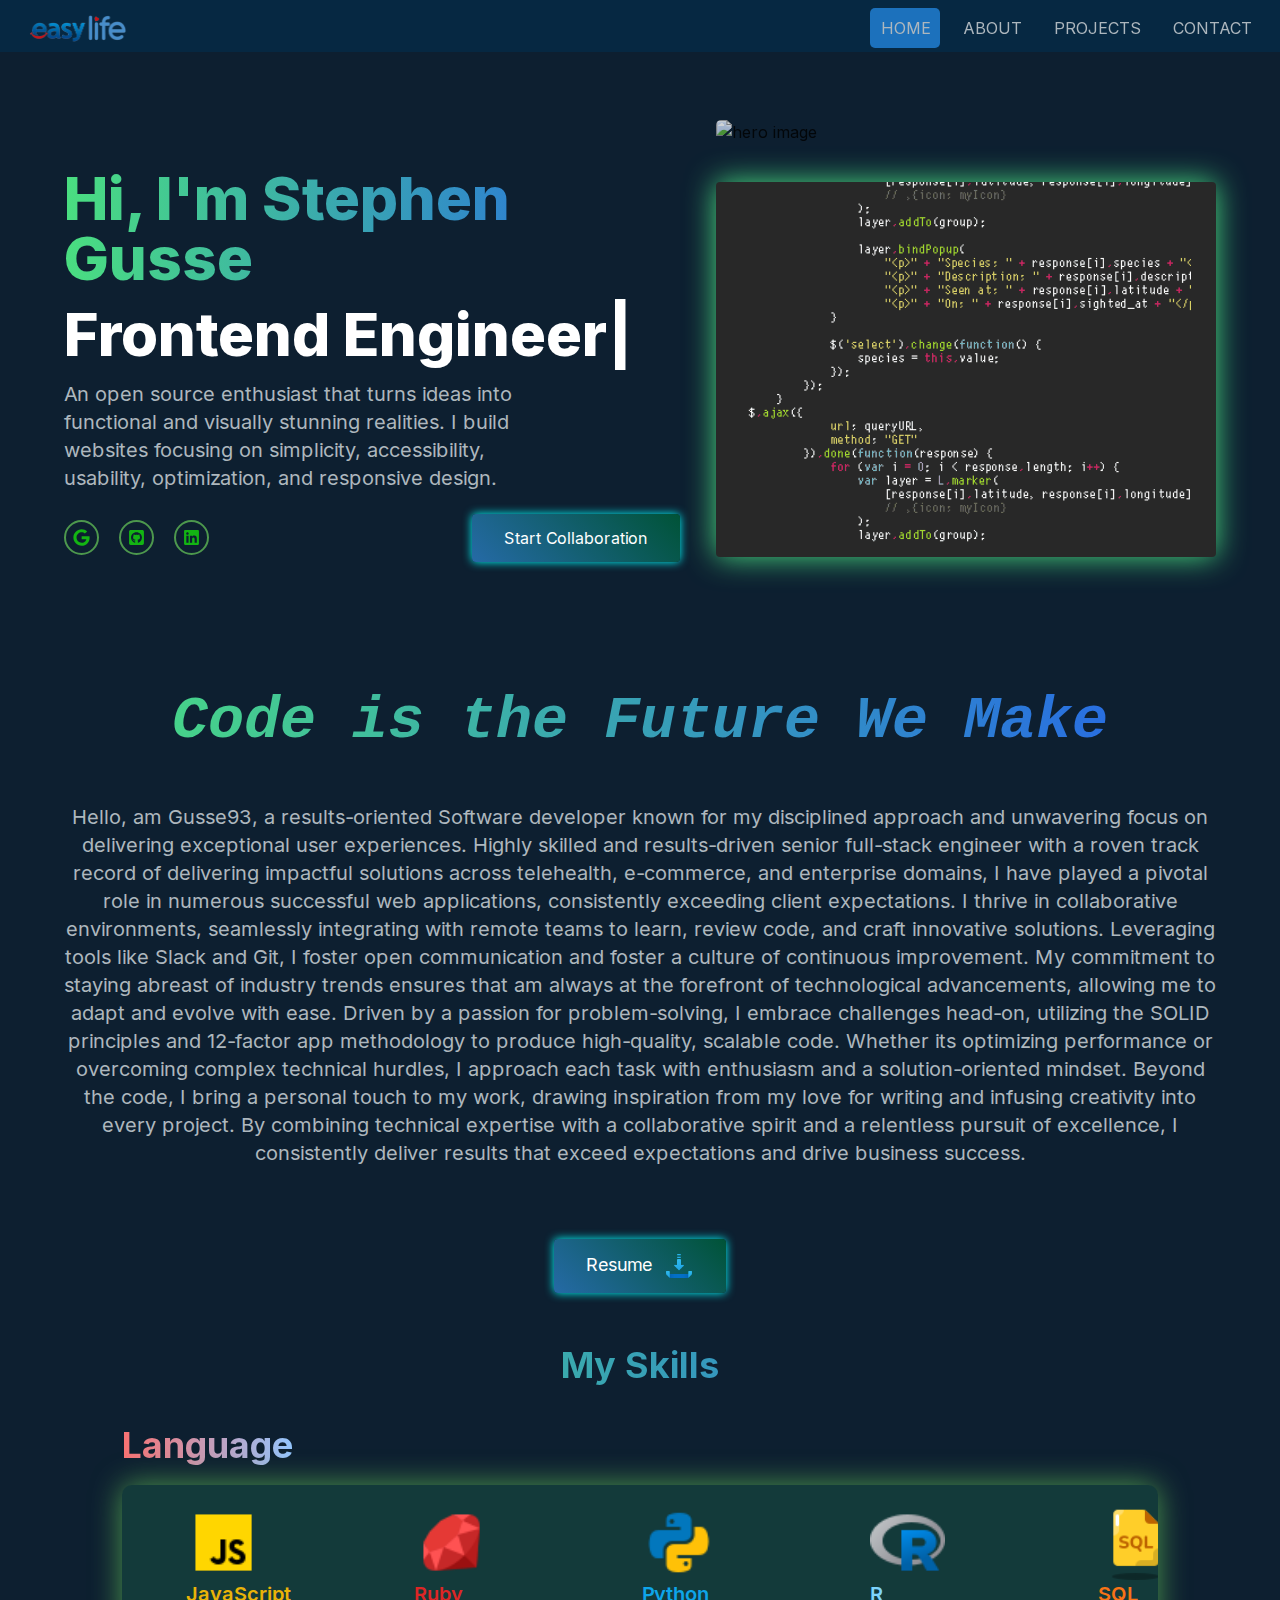
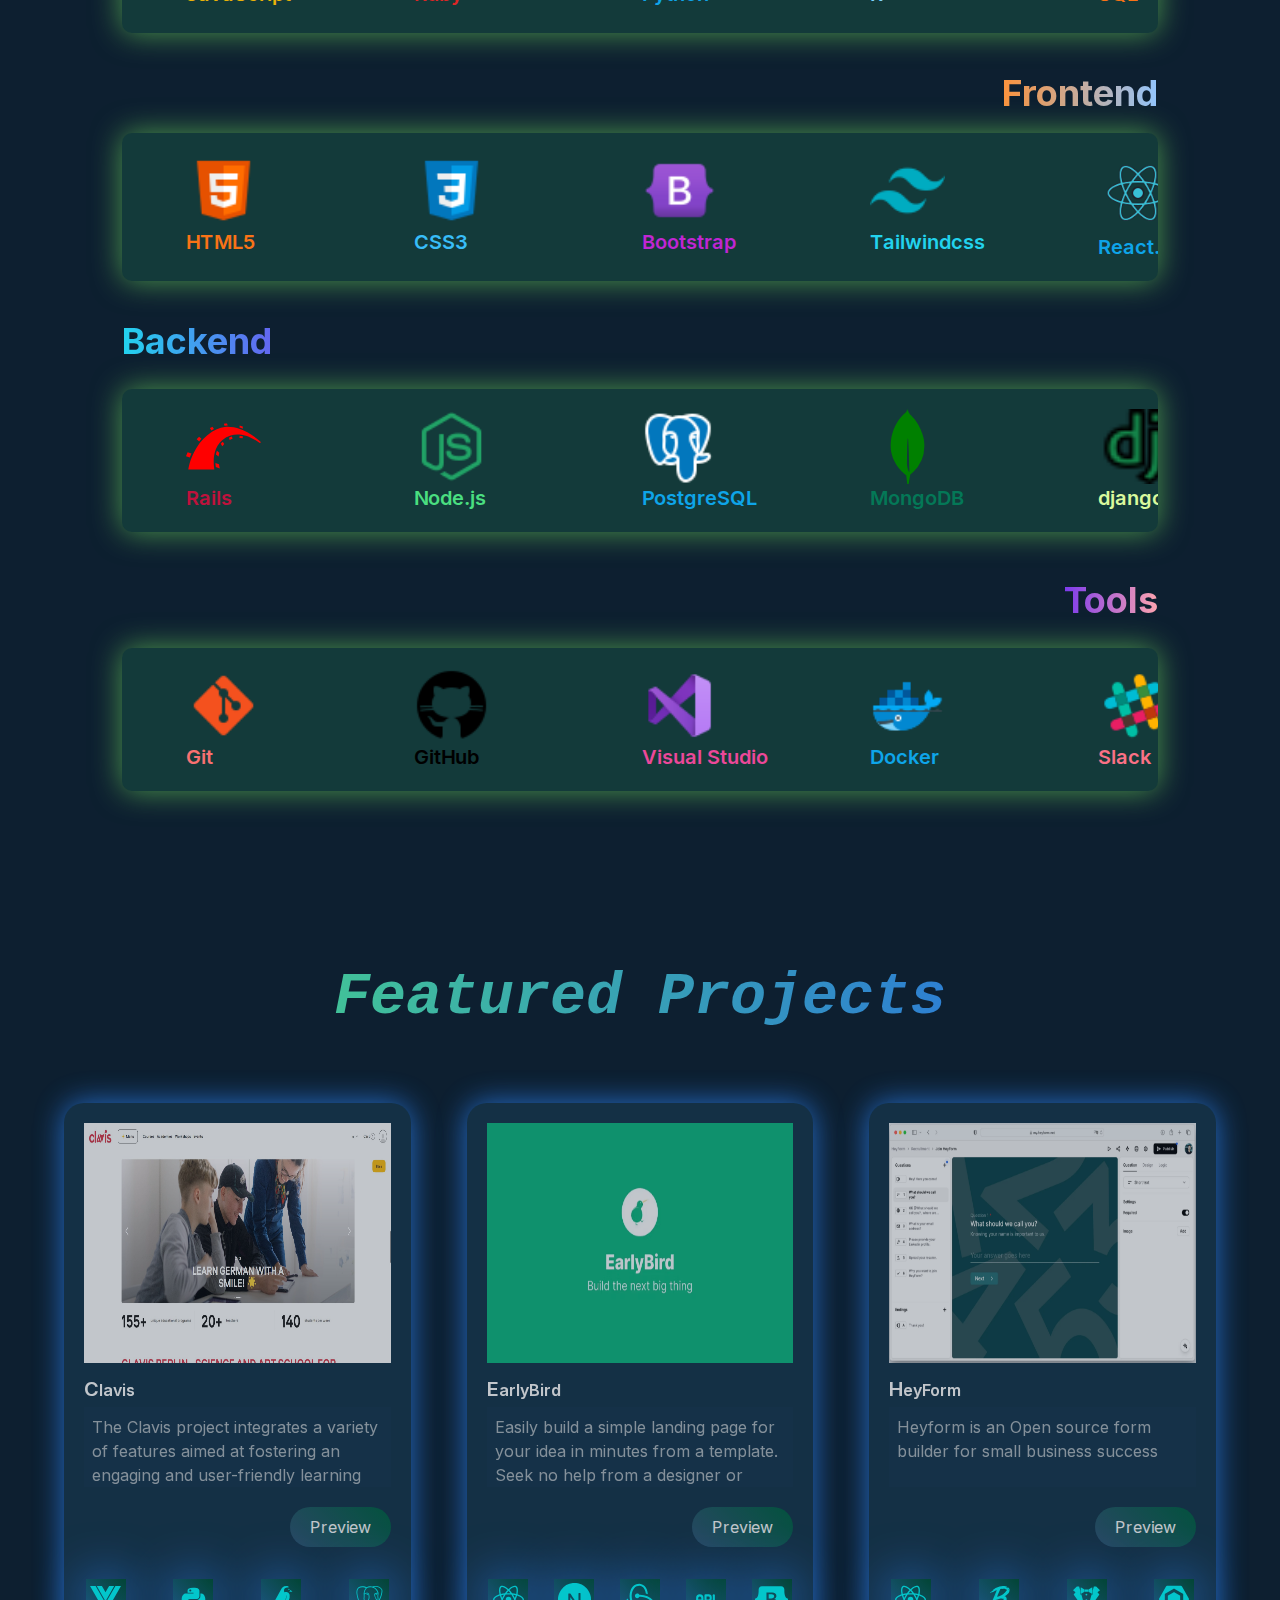
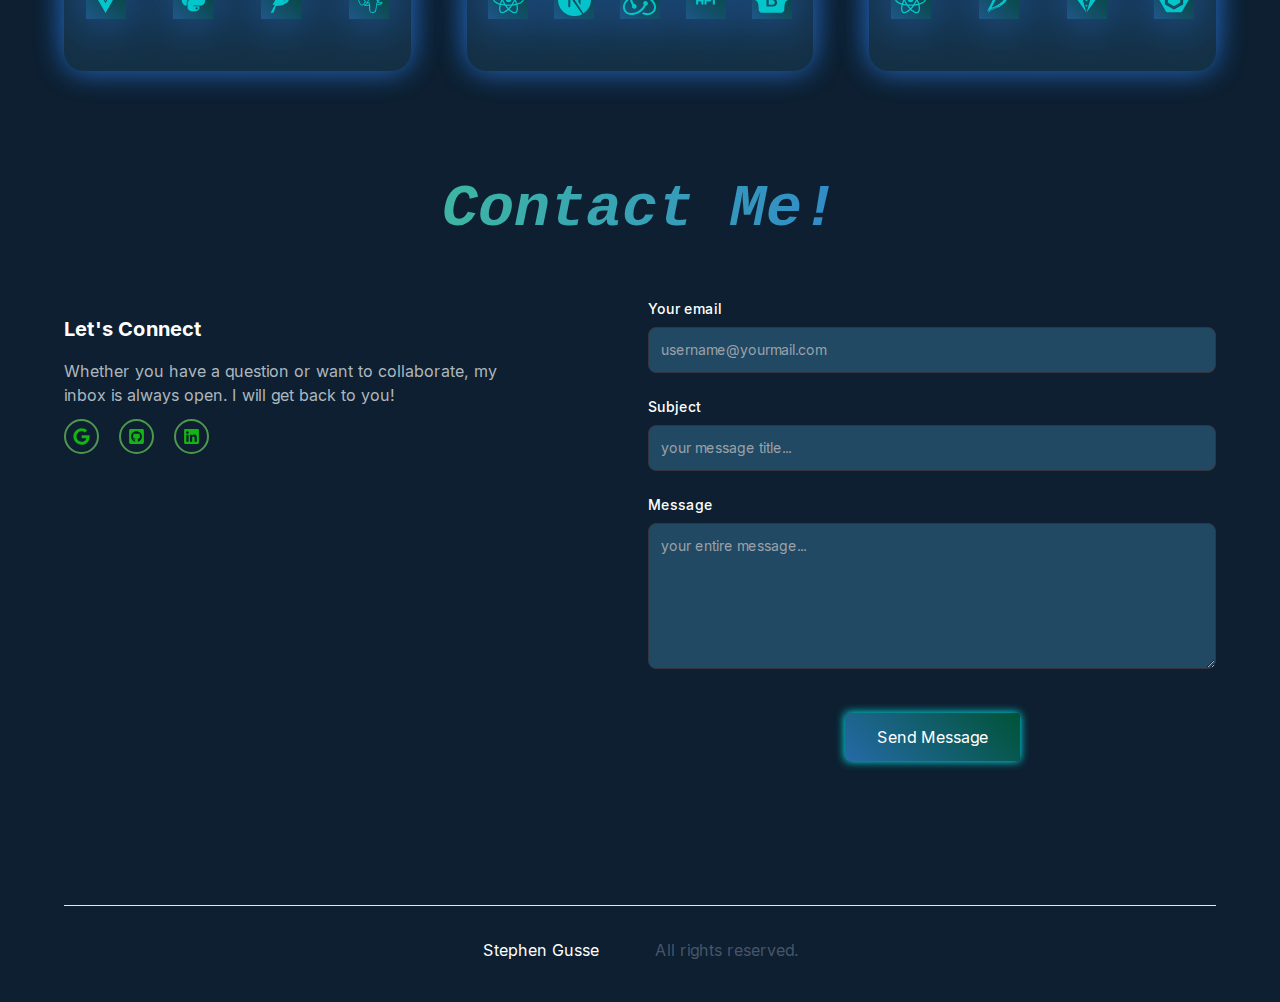
==== commit c273b202: "change name" ====
--- a/index.html
+++ b/index.html
@@ -1 +1 @@
-<!DOCTYPE html><html lang="en"><head><meta charSet="utf-8"/><meta name="viewport" content="width=device-width, initial-scale=1"/><link rel="stylesheet" href="https://easy-life93.github.io/_next/static/css/24d86a6150e88983.css" crossorigin="" data-precedence="next"/><link rel="stylesheet" href="https://easy-life93.github.io/_next/static/css/35dfac25f91ed71a.css" crossorigin="" data-precedence="next"/><link rel="preload" as="script" fetchPriority="low" href="https://easy-life93.github.io/_next/static/chunks/webpack-f689c0a71ca48d9b.js" crossorigin=""/><script src="https://easy-life93.github.io/_next/static/chunks/fd9d1056-485d6cbe72bd0172.js" async="" crossorigin=""></script><script src="https://easy-life93.github.io/_next/static/chunks/472-5864951eaf55b262.js" async="" crossorigin=""></script><script src="https://easy-life93.github.io/_next/static/chunks/main-app-02f20d9ce2d399a2.js" async="" crossorigin=""></script><script src="https://easy-life93.github.io/_next/static/chunks/39209d7c-364e1cfb3f066af5.js" async=""></script><script src="https://easy-life93.github.io/_next/static/chunks/540-a82046901e75f00e.js" async=""></script><script src="https://easy-life93.github.io/_next/static/chunks/app/page-0f18cee877772478.js" async=""></script><title>Gusse93-Portfolio</title><meta name="description" content="Stephen Gusse Professional Portfolio"/><link rel="icon" href="/favicon.ico" type="image/x-icon" sizes="256x256"/><script src="https://easy-life93.github.io/_next/static/chunks/polyfills-c67a75d1b6f99dc8.js" crossorigin="" noModule=""></script></head><body class="__className_76b8b6"><main class="flex min-h-screen flex-col"><header id="home"><nav class="fixed py-1 px-3 top-0 left-0 right-0 z-10 bg-[#003153] bg-opacity-50"><div class="flex flex-wrap items-center justify-between mx-auto px-4 pt-1"><a href="#home"><img alt="Logo images" loading="lazy" width="100" height="50" decoding="async" data-nimg="1" class="B-logo" style="color:transparent" src="/images/logo.png"/></a><div class="mobile-menu block md:hidden"><button class="flex items-center mt-0 px-3 py-2 border rounded border-slate-200 text-slate-200 hover:text-white hover:border-white"><svg xmlns="http://www.w3.org/2000/svg" viewBox="0 0 24 24" fill="currentColor" aria-hidden="true" class="h-5 w-5"><path fill-rule="evenodd" d="M3 6.75A.75.75 0 013.75 6h16.5a.75.75 0 010 1.5H3.75A.75.75 0 013 6.75zM3 12a.75.75 0 01.75-.75h16.5a.75.75 0 010 1.5H3.75A.75.75 0 013 12zm0 5.25a.75.75 0 01.75-.75h16.5a.75.75 0 010 1.5H3.75a.75.75 0 01-.75-.75z" clip-rule="evenodd"></path></svg></button></div><div class="menu hidden md:block md:w-auto" id="navbar"><ul class="flex p-4 md:p-0 md:flex-row md:space-x-8 mt-0 font-nunito relative"><li class="navbar-li py-2 uppercase"><a class="block py-2 pl-3 pr-4 text-[#ADB7BE] text-base rounded md:p-0 hover:text-white" href="#home">Home</a></li><li class="navbar-li py-2 uppercase"><a class="block py-2 pl-3 pr-4 text-[#ADB7BE] text-base rounded md:p-0 hover:text-white" href="#about">About</a></li><li class="navbar-li py-2 uppercase"><a class="block py-2 pl-3 pr-4 text-[#ADB7BE] text-base rounded md:p-0 hover:text-white" href="#projects">Projects</a></li><li class="navbar-li py-2 uppercase"><a class="block py-2 pl-3 pr-4 text-[#ADB7BE] text-base rounded md:p-0 hover:text-white" href="#contact">Contact</a></li><span></span></ul></div></div></nav></header><div class="container flex flex-col mx-auto mt-24 px-[5%] py-10"><section class="home-container"><div class="flex flex-col sm:flex-row justify-center"><div class="md:mr-6 place-self-center mt-6 text-center sm:text-left"><h1 class="mb-2 text-3xl sm:text-5xl py-2 lg:text-6xl font-extrabold text-transparent bg-clip-text bg-gradient-to-r from-green-400 to-blue-600">Hi, I&#x27;m Stephen Gusse</h1><h2 class="text-white mb-4 text-4xl sm:text-5xl lg:text-6xl font-extrabold"><span class="index-module_type__E-SaG"></span></h2><p class="text-[#ADB7BE] w-[100%] md:w-[75%] text-base sm:text-lg md-6 lg:text-xl">An open source enthusiast that turns ideas into functional and visually stunning realities. I build websites focusing on simplicity, accessibility, usability, optimization, and responsive design.</p><div class="mt-5 flex justify-between"><div class="home-sci mt-2 mb-2 ml-5 flex justify-between sm:justify-start sm:ml-0"><a target="_blank" href="gusse2593@gmail.com"><svg stroke="currentColor" fill="currentColor" stroke-width="0" viewBox="0 0 488 512" height="17" width="17" xmlns="http://www.w3.org/2000/svg"><path d="M488 261.8C488 403.3 391.1 504 248 504 110.8 504 0 393.2 0 256S110.8 8 248 8c66.8 0 123 24.5 166.3 64.9l-67.5 64.9C258.5 52.6 94.3 116.6 94.3 256c0 86.5 69.1 156.6 153.7 156.6 98.2 0 135-70.4 140.8-106.9H248v-85.3h236.1c2.3 12.7 3.9 24.9 3.9 41.4z"></path></svg></a><a target="_blank" href="https://github.com/easy-life93/"><svg stroke="currentColor" fill="currentColor" stroke-width="0" viewBox="0 0 448 512" height="17" width="17" xmlns="http://www.w3.org/2000/svg"><path d="M400 32H48C21.5 32 0 53.5 0 80v352c0 26.5 21.5 48 48 48h352c26.5 0 48-21.5 48-48V80c0-26.5-21.5-48-48-48zM277.3 415.7c-8.4 1.5-11.5-3.7-11.5-8 0-5.4.2-33 .2-55.3 0-15.6-5.2-25.5-11.3-30.7 37-4.1 76-9.2 76-73.1 0-18.2-6.5-27.3-17.1-39 1.7-4.3 7.4-22-1.7-45-13.9-4.3-45.7 17.9-45.7 17.9-13.2-3.7-27.5-5.6-41.6-5.6-14.1 0-28.4 1.9-41.6 5.6 0 0-31.8-22.2-45.7-17.9-9.1 22.9-3.5 40.6-1.7 45-10.6 11.7-15.6 20.8-15.6 39 0 63.6 37.3 69 74.3 73.1-4.8 4.3-9.1 11.7-10.6 22.3-9.5 4.3-33.8 11.7-48.3-13.9-9.1-15.8-25.5-17.1-25.5-17.1-16.2-.2-1.1 10.2-1.1 10.2 10.8 5 18.4 24.2 18.4 24.2 9.7 29.7 56.1 19.7 56.1 19.7 0 13.9.2 36.5.2 40.6 0 4.3-3 9.5-11.5 8-66-22.1-112.2-84.9-112.2-158.3 0-91.8 70.2-161.5 162-161.5S388 165.6 388 257.4c.1 73.4-44.7 136.3-110.7 158.3zm-98.1-61.1c-1.9.4-3.7-.4-3.9-1.7-.2-1.5 1.1-2.8 3-3.2 1.9-.2 3.7.6 3.9 1.9.3 1.3-1 2.6-3 3zm-9.5-.9c0 1.3-1.5 2.4-3.5 2.4-2.2.2-3.7-.9-3.7-2.4 0-1.3 1.5-2.4 3.5-2.4 1.9-.2 3.7.9 3.7 2.4zm-13.7-1.1c-.4 1.3-2.4 1.9-4.1 1.3-1.9-.4-3.2-1.9-2.8-3.2.4-1.3 2.4-1.9 4.1-1.5 2 .6 3.3 2.1 2.8 3.4zm-12.3-5.4c-.9 1.1-2.8.9-4.3-.6-1.5-1.3-1.9-3.2-.9-4.1.9-1.1 2.8-.9 4.3.6 1.3 1.3 1.8 3.3.9 4.1zm-9.1-9.1c-.9.6-2.6 0-3.7-1.5s-1.1-3.2 0-3.9c1.1-.9 2.8-.2 3.7 1.3 1.1 1.5 1.1 3.3 0 4.1zm-6.5-9.7c-.9.9-2.4.4-3.5-.6-1.1-1.3-1.3-2.8-.4-3.5.9-.9 2.4-.4 3.5.6 1.1 1.3 1.3 2.8.4 3.5zm-6.7-7.4c-.4.9-1.7 1.1-2.8.4-1.3-.6-1.9-1.7-1.5-2.6.4-.6 1.5-.9 2.8-.4 1.3.7 1.9 1.8 1.5 2.6z"></path></svg></a><a target="_blank" href="https://www.linkedin.com/in/stephen-gusse93"><svg stroke="currentColor" fill="currentColor" stroke-width="0" viewBox="0 0 448 512" height="17" width="17" xmlns="http://www.w3.org/2000/svg"><path d="M416 32H31.9C14.3 32 0 46.5 0 64.3v383.4C0 465.5 14.3 480 31.9 480H416c17.6 0 32-14.5 32-32.3V64.3c0-17.8-14.4-32.3-32-32.3zM135.4 416H69V202.2h66.5V416zm-33.2-243c-21.3 0-38.5-17.3-38.5-38.5S80.9 96 102.2 96c21.2 0 38.5 17.3 38.5 38.5 0 21.3-17.2 38.5-38.5 38.5zm282.1 243h-66.4V312c0-24.8-.5-56.7-34.5-56.7-34.6 0-39.9 27-39.9 54.9V416h-66.4V202.2h63.7v29.2h.9c8.9-16.8 30.6-34.5 62.9-34.5 67.2 0 79.7 44.3 79.7 101.9V416z"></path></svg></a></div><button class="self-center email-sbt-btn w-full md:w-fit px-8 py-3 sm:ml-0 rounded text-white"><a href="#contact">Start Collaboration</a></button></div></div><div class="hidden sm:block place-self-center mt-4 lg:mt-0"><div class="Img-container mt-10 rounded bg-[#181818] ml-3 sm:w-[320px] sm:h-[230px] md:w-[420px] md:h-[310px] lg:w-[500px] lg:h-[375px] relative"><img alt="hero image" loading="lazy" width="500" height="500" decoding="async" data-nimg="1" class="home-pageimg absolute transform -translate-x-1/2 -translate-y-1/2 top-1/2 left-1/2" style="color:transparent" src="/images/home-page2.jpg"/></div></div></div></section><section class="my-14" id="about"><div class=" py-5"><h2 class="text-center font-mono italic text-4xl py-3 sm:text-6xl font-bold mt-10 text-transparent bg-clip-text bg-gradient-to-r from-green-400 to-blue-600">Code is the Future We Make</h2><div class="about-bio h-96 md:h-auto overflow-scroll"><p class="text-[#ADB7BE] w-full text-lg sm:text-xl text-center my-10">Hello, am Gusse93, a results-oriented Software developer known for my disciplined approach and unwavering focus on delivering exceptional user experiences. Highly skilled and results-driven senior full-stack engineer with a roven track record of delivering impactful solutions across telehealth, e-commerce, and enterprise domains, I have played a pivotal role in numerous successful web applications, consistently exceeding client expectations. I thrive in collaborative environments, seamlessly integrating with remote teams to learn, review code, and craft innovative solutions. Leveraging tools like Slack and Git, I foster open communication and foster a culture of continuous improvement. My commitment to staying abreast of industry trends ensures that am always at the forefront of technological advancements, allowing me to adapt and evolve with ease. Driven by a passion for problem-solving, I embrace challenges head-on, utilizing the SOLID principles and 12-factor app methodology to produce high-quality, scalable code. Whether its optimizing performance or overcoming complex technical hurdles, I approach each task with enthusiasm and a solution-oriented mindset. Beyond the code, I bring a personal touch to my work, drawing inspiration from my love for writing and infusing creativity into every project. By combining technical expertise with a collaborative spirit and a relentless pursuit of excellence, I consistently deliver results that exceed expectations and drive business success.</p></div><div class="flex flex-col mt-5 sm:flex-row justify-center align-center items-center py-3"><button class=" mb-10 sm:mb-0 w-fit px-8 py-3 sm:ml-0 self-center email-sbt-btn w-full md:w-fit px-8 py-3 sm:ml-0 rounded text-white"><a target="_blank" class="flex" href="https://drive.google.com/file/d/10I4JwADHg9V_EGQpDglKz-PINT9iJKT_/view?usp=sharing"><span class="text-lg mr-3">Resume</span><img alt="download-ico" loading="lazy" width="30" height="30" decoding="async" data-nimg="1" style="color:transparent" src="/images/icons/download.png"/></a></button></div><h3 class="text-center mx-[5%] my-10 text-2xl sm:text-4xl font-bold text-transparent bg-clip-text bg-gradient-to-r from-green-400 to-blue-600">My Skills</h3><div class="mx-[5%] flex flex-col justify-center items-center my-10"><h3 class="self-start text-xl sm:text-4xl font-bold mb-5 text-transparent bg-clip-text bg-gradient-to-r from-red-400 to-blue-300">Language</h3><div class="w-[100%] logos h-15 sm:h-30"><div class="logos-slide sm:my-5"><span class="slide items-center"><img alt="javascript-ico" loading="lazy" width="75" height="75" decoding="async" data-nimg="1" style="color:transparent" src="/images/icons/javascript.png"/><p class="hidden md:block text-xl font-semibold text-yellow-500">JavaScript</p></span><span class="slide items-center"><img alt="ruby-ico" loading="lazy" width="75" height="75" decoding="async" data-nimg="1" style="color:transparent" src="/images/icons/ruby.png"/><p class="hidden md:block text-xl font-semibold text-red-600">Ruby</p></span><span class="slide items-center"><img alt="python-ico" loading="lazy" width="75" height="75" decoding="async" data-nimg="1" style="color:transparent" src="/images/icons/python.png"/><p class="hidden md:block text-xl font-semibold text-sky-500">Python</p></span><span class="slide items-center"><img alt="R-ico" loading="lazy" width="75" height="75" decoding="async" data-nimg="1" style="color:transparent" src="/images/icons/r-project.png"/><p class="hidden md:block text-xl font-semibold text-sky-300">R</p></span><span class="slide items-center"><img alt="sql-ico" loading="lazy" width="75" height="75" decoding="async" data-nimg="1" style="color:transparent" src="/images/icons/sql.png"/><p class="hidden md:block text-xl font-semibold text-orange-500">SQL</p></span><span class="slide items-center"><img alt="bash-ico" loading="lazy" width="80" height="80" decoding="async" data-nimg="1" style="color:transparent" src="/images/icons/bash.png"/><p class="hidden md:block text-xl font-semibold text-green-600">Bash Script</p></span></div><div class="logos-slide sm:my-5"><span class="slide items-center"><img alt="javascript-ico" loading="lazy" width="75" height="75" decoding="async" data-nimg="1" style="color:transparent" src="/images/icons/javascript.png"/><p class="hidden md:block text-xl font-semibold text-yellow-500">JavaScript</p></span><span class="slide items-center"><img alt="ruby-ico" loading="lazy" width="75" height="75" decoding="async" data-nimg="1" style="color:transparent" src="/images/icons/ruby.png"/><p class="hidden md:block text-xl font-semibold text-red-600">Ruby</p></span><span class="slide items-center"><img alt="python-ico" loading="lazy" width="75" height="75" decoding="async" data-nimg="1" style="color:transparent" src="/images/icons/python.png"/><p class="hidden md:block text-xl font-semibold text-sky-500">Python</p></span><span class="slide items-center"><img alt="R-ico" loading="lazy" width="75" height="75" decoding="async" data-nimg="1" style="color:transparent" src="/images/icons/r-project.png"/><p class="hidden md:block text-xl font-semibold text-sky-300">R</p></span><span class="slide items-center"><img alt="sql-ico" loading="lazy" width="75" height="75" decoding="async" data-nimg="1" style="color:transparent" src="/images/icons/sql.png"/><p class="hidden md:block text-xl font-semibold text-orange-500">SQL</p></span><span class="slide items-center"><img alt="bash-ico" loading="lazy" width="80" height="80" decoding="async" data-nimg="1" style="color:transparent" src="/images/icons/bash.png"/><p class="hidden md:block text-xl font-semibold text-green-600">Bash Script</p></span></div></div><h3 class="self-end text-xl sm:text-4xl font-bold mt-10 mb-5 text-transparent bg-clip-text bg-gradient-to-r from-orange-400 to-blue-300">Frontend</h3><div class="w-[100%] logos h-15 sm:h-30"><div class="logos-slide sm:my-5"><span class="slide items-center"><img alt="bash-ico" loading="lazy" width="75" height="75" decoding="async" data-nimg="1" style="color:transparent" src="/images/icons/html5.png"/><p class="hidden md:block text-xl font-semibold text-orange-500">HTML5</p></span><span class="slide items-center"><img alt="css3-ico" loading="lazy" width="75" height="75" decoding="async" data-nimg="1" style="color:transparent" src="/images/icons/css3.png"/><p class="hidden md:block text-xl font-semibold text-sky-400">CSS3</p></span><span class="slide items-center"><img alt="bootstrap-ico" loading="lazy" width="75" height="75" decoding="async" data-nimg="1" style="color:transparent" src="/images/icons/bootstrap.png"/><p class="hidden md:block text-xl font-semibold text-fuchsia-600">Bootstrap</p></span><span class="slide items-center"><img alt="tailwind-css-ico" loading="lazy" width="75" height="75" decoding="async" data-nimg="1" style="color:transparent" src="/images/icons/tailwind-css.png"/><p class="hidden md:block text-xl font-semibold text-cyan-400">Tailwindcss</p></span><span class="slide items-center"><img alt="react-ico" loading="lazy" width="80" height="80" decoding="async" data-nimg="1" style="color:transparent" src="/images/icons/react.png"/><p class="hidden md:block text-xl font-semibold text-sky-500">React.js</p></span><span class="slide items-center"><img alt="nextjs-ico" loading="lazy" width="80" height="80" decoding="async" data-nimg="1" style="color:transparent" src="/images/icons/nextjs.png"/><p class="hidden md:block text-xl font-semibold text-cyan-50">NEXT.js</p></span></div><div class="logos-slide sm:my-5"><span class="slide items-center"><img alt="bash-ico" loading="lazy" width="75" height="75" decoding="async" data-nimg="1" style="color:transparent" src="/images/icons/html5.png"/><p class="hidden md:block text-xl font-semibold text-orange-500">HTML5</p></span><span class="slide items-center"><img alt="css3-ico" loading="lazy" width="75" height="75" decoding="async" data-nimg="1" style="color:transparent" src="/images/icons/css3.png"/><p class="hidden md:block text-xl font-semibold text-sky-400">CSS3</p></span><span class="slide items-center"><img alt="bootstrap-ico" loading="lazy" width="75" height="75" decoding="async" data-nimg="1" style="color:transparent" src="/images/icons/bootstrap.png"/><p class="hidden md:block text-xl font-semibold text-fuchsia-600">Bootstrap</p></span><span class="slide items-center"><img alt="tailwind-css-ico" loading="lazy" width="75" height="75" decoding="async" data-nimg="1" style="color:transparent" src="/images/icons/tailwind-css.png"/><p class="hidden md:block text-xl font-semibold text-cyan-400">Tailwindcss</p></span><span class="slide items-center"><img alt="react-ico" loading="lazy" width="80" height="80" decoding="async" data-nimg="1" style="color:transparent" src="/images/icons/react.png"/><p class="hidden md:block text-xl font-semibold text-sky-500">React.js</p></span><span class="slide items-center"><img alt="nextjs-ico" loading="lazy" width="80" height="80" decoding="async" data-nimg="1" style="color:transparent" src="/images/icons/nextjs.png"/><p class="hidden md:block text-xl font-semibold text-cyan-50">NEXT.js</p></span></div></div><h3 class="self-start text-xl sm:text-4xl font-bold mt-10 mb-5 text-transparent bg-clip-text bg-gradient-to-r from-cyan-400 to-indigo-500">Backend</h3><div class="w-[100%] logos h-15 sm:h-30 sm:my-2"><div class="logos-slide sm:my-5"><span class="slide items-center"><svg stroke="currentColor" fill="currentColor" stroke-width="0" role="img" viewBox="0 0 24 24" color="red" style="color:red" height="75" width="75" xmlns="http://www.w3.org/2000/svg"><title></title><path d="M.741 19.365h8.36s-1.598-7.291 3.693-10.243l.134-.066c1.286-.637 4.907-2.431 10.702 1.854.19-.159.37-.286.37-.286s-5.503-5.492-11.63-4.878c-3.079.275-6.867 3.079-9.09 6.783C1.058 16.233.741 19.365.741 19.365Zm8.804-.783a10.682 10.682 0 0 1-.127-1.333l1.143.412c.063.498.159.963.254 1.376l-1.27-.455Zm-7.799-4.317L.529 13.82c-.201.455-.423.984-.529 1.27l1.217.444c.137-.359.36-.878.529-1.269Zm7.831.296.857.677c.042-.413.116-.825.222-1.238l-.762-.603c-.137.391-.233.783-.317 1.164Zm2.042-2.646-.508-.762c.191-.243.413-.486.656-.709l.476.72a5.958 5.958 0 0 0-.624.751ZM4.19 8.878l.752.656c-.254.265-.498.551-.72.836l-.815-.698c.244-.265.508-.529.783-.794Zm9.799 1.027-.243-.73c.265-.117.571-.233.931-.339l.233.698a6.82 6.82 0 0 0-.921.371Zm3.122-.656.042-.667c.339.021.688.064 1.048.138l-.042.656a5.859 5.859 0 0 0-1.048-.127ZM8.942 6.392l-.476-.731c-.265.138-.54.286-.826.455l.487.741c.275-.169.54-.328.815-.465Zm9.217-.053.042-.709c-.095-.053-.36-.18-1.026-.371l-.043.699c.349.116.688.243 1.027.381ZM13.238 5.28h.106l-.212-.645c-.328 0-.666.021-1.016.063l.201.625a8.87 8.87 0 0 1 .921-.043Z"></path></svg><p class="hidden md:block text-xl font-semibold text-rose-700">Rails</p></span><span class="slide items-center"><img alt="node-ico" loading="lazy" width="75" height="75" decoding="async" data-nimg="1" style="color:transparent" src="/images/icons/node.png"/><p class="hidden md:block text-xl font-semibold text-green-400">Node.js</p></span><span class="slide items-center"><img alt="postgresql-ico" loading="lazy" width="75" height="75" decoding="async" data-nimg="1" style="color:transparent" src="/images/icons/postgresql.png"/><p class="hidden md:block text-xl font-semibold text-sky-500">PostgreSQL</p></span><span class="slide items-center"><svg stroke="currentColor" fill="currentColor" stroke-width="0" role="img" viewBox="0 0 24 24" color="green" style="color:green" height="75" width="75" xmlns="http://www.w3.org/2000/svg"><title></title><path d="M17.193 9.555c-1.264-5.58-4.252-7.414-4.573-8.115-.28-.394-.53-.954-.735-1.44-.036.495-.055.685-.523 1.184-.723.566-4.438 3.682-4.74 10.02-.282 5.912 4.27 9.435 4.888 9.884l.07.05A73.49 73.49 0 0111.91 24h.481c.114-1.032.284-2.056.51-3.07.417-.296.604-.463.85-.693a11.342 11.342 0 003.639-8.464c.01-.814-.103-1.662-.197-2.218zm-5.336 8.195s0-8.291.275-8.29c.213 0 .49 10.695.49 10.695-.381-.045-.765-1.76-.765-2.405z"></path></svg><p class="hidden md:block text-xl font-semibold text-emerald-700">MongoDB</p></span><span class="slide items-center"><img alt="django-ico" loading="lazy" width="75" height="75" decoding="async" data-nimg="1" style="color:transparent" src="/images/icons/django.png"/><p class="hidden md:block text-xl font-semibold text-lime-200">django</p></span><span class="slide items-center"><img alt="express-ico" loading="lazy" width="75" height="75" decoding="async" data-nimg="1" style="color:transparent" src="/images/icons/express.png"/><p class="hidden md:block text-xl font-semibold text-cyan-100">Express.js</p></span></div><div class="logos-slide sm:my-5"><span class="slide items-center"><svg stroke="currentColor" fill="currentColor" stroke-width="0" role="img" viewBox="0 0 24 24" color="red" style="color:red" height="75" width="75" xmlns="http://www.w3.org/2000/svg"><title></title><path d="M.741 19.365h8.36s-1.598-7.291 3.693-10.243l.134-.066c1.286-.637 4.907-2.431 10.702 1.854.19-.159.37-.286.37-.286s-5.503-5.492-11.63-4.878c-3.079.275-6.867 3.079-9.09 6.783C1.058 16.233.741 19.365.741 19.365Zm8.804-.783a10.682 10.682 0 0 1-.127-1.333l1.143.412c.063.498.159.963.254 1.376l-1.27-.455Zm-7.799-4.317L.529 13.82c-.201.455-.423.984-.529 1.27l1.217.444c.137-.359.36-.878.529-1.269Zm7.831.296.857.677c.042-.413.116-.825.222-1.238l-.762-.603c-.137.391-.233.783-.317 1.164Zm2.042-2.646-.508-.762c.191-.243.413-.486.656-.709l.476.72a5.958 5.958 0 0 0-.624.751ZM4.19 8.878l.752.656c-.254.265-.498.551-.72.836l-.815-.698c.244-.265.508-.529.783-.794Zm9.799 1.027-.243-.73c.265-.117.571-.233.931-.339l.233.698a6.82 6.82 0 0 0-.921.371Zm3.122-.656.042-.667c.339.021.688.064 1.048.138l-.042.656a5.859 5.859 0 0 0-1.048-.127ZM8.942 6.392l-.476-.731c-.265.138-.54.286-.826.455l.487.741c.275-.169.54-.328.815-.465Zm9.217-.053.042-.709c-.095-.053-.36-.18-1.026-.371l-.043.699c.349.116.688.243 1.027.381ZM13.238 5.28h.106l-.212-.645c-.328 0-.666.021-1.016.063l.201.625a8.87 8.87 0 0 1 .921-.043Z"></path></svg><p class="hidden md:block text-xl font-semibold text-rose-700">Rails</p></span><span class="slide items-center"><img alt="node-ico" loading="lazy" width="75" height="75" decoding="async" data-nimg="1" style="color:transparent" src="/images/icons/node.png"/><p class="hidden md:block text-xl font-semibold text-green-400">Node.js</p></span><span class="slide items-center"><img alt="postgresql-ico" loading="lazy" width="75" height="75" decoding="async" data-nimg="1" style="color:transparent" src="/images/icons/postgresql.png"/><p class="hidden md:block text-xl font-semibold text-sky-500">PostgreSQL</p></span><span class="slide items-center"><svg stroke="currentColor" fill="currentColor" stroke-width="0" role="img" viewBox="0 0 24 24" color="green" style="color:green" height="75" width="75" xmlns="http://www.w3.org/2000/svg"><title></title><path d="M17.193 9.555c-1.264-5.58-4.252-7.414-4.573-8.115-.28-.394-.53-.954-.735-1.44-.036.495-.055.685-.523 1.184-.723.566-4.438 3.682-4.74 10.02-.282 5.912 4.27 9.435 4.888 9.884l.07.05A73.49 73.49 0 0111.91 24h.481c.114-1.032.284-2.056.51-3.07.417-.296.604-.463.85-.693a11.342 11.342 0 003.639-8.464c.01-.814-.103-1.662-.197-2.218zm-5.336 8.195s0-8.291.275-8.29c.213 0 .49 10.695.49 10.695-.381-.045-.765-1.76-.765-2.405z"></path></svg><p class="hidden md:block text-xl font-semibold text-emerald-700">MongoDB</p></span><span class="slide items-center"><img alt="django-ico" loading="lazy" width="75" height="75" decoding="async" data-nimg="1" style="color:transparent" src="/images/icons/django.png"/><p class="hidden md:block text-xl font-semibold text-lime-200">django</p></span><span class="slide items-center"><img alt="express-ico" loading="lazy" width="75" height="75" decoding="async" data-nimg="1" style="color:transparent" src="/images/icons/express.png"/><p class="hidden md:block text-xl font-semibold text-cyan-100">Express.js</p></span></div></div><h3 class="self-end text-xl sm:text-4xl font-bold mt-10 mb-5 text-transparent bg-clip-text bg-gradient-to-r from-violet-600 to-rose-300">Tools</h3><div class="w-[100%] logos h-15 sm:h-30 sm:my-2"><div class="logos-slide sm:my-5"><span class="slide items-center"><img alt="git-ico" loading="lazy" width="75" height="75" decoding="async" data-nimg="1" style="color:transparent" src="/images/icons/git.png"/><p class="hidden md:block text-xl font-semibold text-red-400">Git</p></span><span class="slide items-center"><img alt="github-ico" loading="lazy" width="75" height="75" decoding="async" data-nimg="1" style="color:transparent" src="/images/icons/github.png"/><p class="hidden md:block text-xl font-semibold text-black">GitHub</p></span><span class="slide items-center"><img alt="vscode-ico" loading="lazy" width="75" height="75" decoding="async" data-nimg="1" style="color:transparent" src="/images/icons/vscode.png"/><p class="hidden md:block text-xl font-semibold text-pink-500">Visual Studio</p></span><span class="slide items-center"><img alt="docker-ico" loading="lazy" width="75" height="75" decoding="async" data-nimg="1" style="color:transparent" src="/images/icons/docker.png"/><p class="hidden md:block text-xl font-semibold text-sky-500">Docker</p></span><span class="slide items-center"><img alt="slack-ico" loading="lazy" width="75" height="75" decoding="async" data-nimg="1" style="color:transparent" src="/images/icons/slack.png"/><p class="hidden md:block text-xl font-semibold text-rose-400">Slack</p></span><span class="slide items-center"><img alt="linux-ico" loading="lazy" width="75" height="75" decoding="async" data-nimg="1" style="color:transparent" src="/images/icons/linux.png"/><p class="hidden md:block text-xl font-semibold text-yellow-300">Linux</p></span></div><div class="logos-slide sm:my-5"><span class="slide items-center"><img alt="git-ico" loading="lazy" width="75" height="75" decoding="async" data-nimg="1" style="color:transparent" src="/images/icons/git.png"/><p class="hidden md:block text-xl font-semibold text-red-400">Git</p></span><span class="slide items-center"><img alt="github-ico" loading="lazy" width="75" height="75" decoding="async" data-nimg="1" style="color:transparent" src="/images/icons/github.png"/><p class="hidden md:block text-xl font-semibold text-black">GitHub</p></span><span class="slide items-center"><img alt="vscode-ico" loading="lazy" width="75" height="75" decoding="async" data-nimg="1" style="color:transparent" src="/images/icons/vscode.png"/><p class="hidden md:block text-xl font-semibold text-pink-500">Visual Studio</p></span><span class="slide items-center"><img alt="docker-ico" loading="lazy" width="75" height="75" decoding="async" data-nimg="1" style="color:transparent" src="/images/icons/docker.png"/><p class="hidden md:block text-xl font-semibold text-sky-500">Docker</p></span><span class="slide items-center"><img alt="slack-ico" loading="lazy" width="75" height="75" decoding="async" data-nimg="1" style="color:transparent" src="/images/icons/slack.png"/><p class="hidden md:block text-xl font-semibold text-rose-400">Slack</p></span><span class="slide items-center"><img alt="linux-ico" loading="lazy" width="75" height="75" decoding="async" data-nimg="1" style="color:transparent" src="/images/icons/linux.png"/><p class="hidden md:block text-xl font-semibold text-yellow-300">Linux</p></span></div></div></div></div></section><section id="projects"><div class="project-container mt-10"><h2 class="text-center font-mono italic text-4xl py-3 sm:text-6xl font-bold text-transparent bg-clip-text bg-gradient-to-r from-green-400 to-blue-600">Featured Projects</h2><br/><div class="grid sm:grid-cols-2 lg:grid-cols-3 gap-14 mt-10"><div class="project-card-container bg-[#17374c] py-5 px-5"><div class="h-40 md:h-60 md:w-50 relative group" style="background:url(/images/projects/clavis.jpg);background-size:100% 100%"></div><h5 class="text-white mt-3 first-letter:text-xl font-semibold mb-1">Clavis</h5><div class="desc-container h-20 bg-[#183950] px-2 py-2 overflow-scroll text-white"><p class="text-[#ADB7BE]">The Clavis project integrates a variety of features aimed at fostering an engaging and user-friendly learning experience.</p></div><div class=" flex justify-between mt-5"><div></div><a target="_blank" class="preview-btn sm:mb-0 w-fit px-5 py-2 sm:ml-0 rounded-full text-white" href="https://clavis.the-o.co">Preview</a></div><div class="flex justify-between"><div class="techStack-cont mt-2 mb-2 flex justify-between"><a target="_blank" href="https://vuejs.org/"><svg stroke="currentColor" fill="currentColor" stroke-width="0" viewBox="0 0 512 512" height="33" width="33" xmlns="http://www.w3.org/2000/svg"><path d="M256 144.03l-55.49-96.11h-79.43L256 281.61 390.92 47.92h-79.43L256 144.03z"></path><path d="M409.4 47.92L256 313.61 102.6 47.92H15.74L256 464.08 496.26 47.92H409.4z"></path></svg></a></div><div class="techStack-cont mt-2 mb-2 flex justify-between"><a target="_blank" href="https://www.python.org/"><svg stroke="currentColor" fill="currentColor" stroke-width="0" viewBox="0 0 512 512" height="27" width="27" xmlns="http://www.w3.org/2000/svg"><path d="M314 36.38c-18.59-3.06-45.8-4.47-64.27-4.38a311.09 311.09 0 00-51.66 4.38c-45.74 8-54.07 24.7-54.07 55.54V128h112v16H107.62C66.06 144 32.33 193.67 32 255.12v.88a162.91 162.91 0 003.13 32c9.29 46.28 38.23 80 72.49 80H128v-54c0-31.3 20.84-59.95 55-66.1l9.87-1.23H314a56.05 56.05 0 0015.06-2A52.48 52.48 0 00368 193.68V91.92c0-28.92-24.68-50.73-54-55.54zM194.93 105.5a20.37 20.37 0 1120.3-20.3 20.29 20.29 0 01-20.3 20.3z"></path><path d="M475.28 217c-10.7-42.61-38.41-73-70.9-73h-17.71v47.45c0 39.57-26 68.22-57.74 73.13a63.54 63.54 0 01-9.69.75H198.08a60 60 0 00-15.23 1.95C160.54 273.14 144 291.7 144 315.77v101.77c0 29 29.14 46 57.73 54.31 34.21 9.95 71.48 11.75 112.42 0 27.19-7.77 53.85-23.48 53.85-54.31V384H256v-16h148.38c29.44 0 54.95-24.93 67.45-61.31A156.83 156.83 0 00480 256a160.64 160.64 0 00-4.72-39zM316.51 404a20.37 20.37 0 11-20.3 20.3 20.29 20.29 0 0120.3-20.3z"></path></svg></a></div><div class="techStack-cont mt-2 mb-2 flex justify-between"><a target="_blank" href="https://www.wagtail.org/"><svg stroke="currentColor" fill="currentColor" stroke-width="0" role="img" viewBox="0 0 24 24" height="27" width="27" xmlns="http://www.w3.org/2000/svg"><title></title><path d="M16.1812 0c-2.641 0-4.11 1.969-4.732 3.313L4.0175 16.9734l2.0979-.3927L2.2627 24l2.688-.4822 2.0433-5.8379c5.8146 0 13.279-2.0877 12.2382-9.9063 0 0-.634-3.151-4.7436-2.3013-.4163-1.4205-.3419-2.4749.5662-3.4343 1.2487-1.3192 3.1822-.5958 3.1822-.5958l.002-1.0877C17.5596.0565 16.9059 0 16.1813 0zm2.417 2.5229a.4955.4955 0 1 0 0 .991.4955.4955 0 0 0 0-.991zm1.502 1.029l-1.2918 1.5742h2.9289zM16.374 8.3422l.3033.0105-.0407.5502-.0374.2886c-.0144.1048-.0252.2188-.051.3388l-.0737.383-.1068.4193c-.0422.1448-.0937.2935-.1428.4484a14.128 14.128 0 0 1-.1863.4678l-.1128.2374-.0574.1207-.066.1184-.1343.2399c-.0502.0778-.1008.1563-.152.2354l-.0772.119-.0853.1146c-.0578.0762-.1137.1546-.1741.2303-.1258.1472-.2494.2993-.3902.438-.1335.1453-.2843.2754-.4312.4097l-.231.19c-.0764.0644-.1598.12-.2393.1803-.3235.2336-.6618.4464-1.01.626-.3473.1805-.697.3432-1.0442.4767-.3467.1351-.686.2538-1.0122.3513-.3253.1004-.6363.1829-.9243.2547-.5762.1422-1.061.2393-1.4002.3065l-.5337.1026.531-.1155c.3374-.0754.8196-.184 1.391-.3397.2855-.0785.5935-.1682.9148-.276.3223-.1047.6567-.2308.9972-.373.3413-.1407.6833-.31 1.0217-.4962.3392-.1853.6668-.4028.9782-.6391.0764-.0611.1567-.1172.2298-.182l.2212-.191c.1401-.1346.2841-.2646.4104-.4091.1337-.138.2499-.2887.3685-.4341.0567-.0747.109-.1521.1632-.2271l.08-.1128.0719-.1168.1413-.231.1241-.2348.0609-.1155.0526-.118.1033-.2314c.061-.1552.1165-.3078.1688-.4556.0438-.1509.09-.2953.1274-.436l.0934-.4074.0623-.3721c.0223-.1163.03-.2273.0415-.3291.0108-.102.0208-.1956.0296-.2803l.0267-.5345Z"></path></svg></a></div><div class="techStack-cont mt-2 mb-2 flex justify-between"><a target="_blank" href="https://www.postgresql.org/"><svg stroke="currentColor" fill="currentColor" stroke-width="0" role="img" viewBox="0 0 24 24" height="27" width="27" xmlns="http://www.w3.org/2000/svg"><title></title><path d="M23.5594 14.7228a.5269.5269 0 0 0-.0563-.1191c-.139-.2632-.4768-.3418-1.0074-.2321-1.6533.3411-2.2935.1312-2.5256-.0191 1.342-2.0482 2.445-4.522 3.0411-6.8297.2714-1.0507.7982-3.5237.1222-4.7316a1.5641 1.5641 0 0 0-.1509-.235C21.6931.9086 19.8007.0248 17.5099.0005c-1.4947-.0158-2.7705.3461-3.1161.4794a9.449 9.449 0 0 0-.5159-.0816 8.044 8.044 0 0 0-1.3114-.1278c-1.1822-.0184-2.2038.2642-3.0498.8406-.8573-.3211-4.7888-1.645-7.2219.0788C.9359 2.1526.3086 3.8733.4302 6.3043c.0409.818.5069 3.334 1.2423 5.7436.4598 1.5065.9387 2.7019 1.4334 3.582.553.9942 1.1259 1.5933 1.7143 1.7895.4474.1491 1.1327.1441 1.8581-.7279.8012-.9635 1.5903-1.8258 1.9446-2.2069.4351.2355.9064.3625 1.39.3772a.0569.0569 0 0 0 .0004.0041 11.0312 11.0312 0 0 0-.2472.3054c-.3389.4302-.4094.5197-1.5002.7443-.3102.064-1.1344.2339-1.1464.8115-.0025.1224.0329.2309.0919.3268.2269.4231.9216.6097 1.015.6331 1.3345.3335 2.5044.092 3.3714-.6787-.017 2.231.0775 4.4174.3454 5.0874.2212.5529.7618 1.9045 2.4692 1.9043.2505 0 .5263-.0291.8296-.0941 1.7819-.3821 2.5557-1.1696 2.855-2.9059.1503-.8707.4016-2.8753.5388-4.1012.0169-.0703.0357-.1207.057-.1362.0007-.0005.0697-.0471.4272.0307a.3673.3673 0 0 0 .0443.0068l.2539.0223.0149.001c.8468.0384 1.9114-.1426 2.5312-.4308.6438-.2988 1.8057-1.0323 1.5951-1.6698zM2.371 11.8765c-.7435-2.4358-1.1779-4.8851-1.2123-5.5719-.1086-2.1714.4171-3.6829 1.5623-4.4927 1.8367-1.2986 4.8398-.5408 6.108-.13-.0032.0032-.0066.0061-.0098.0094-2.0238 2.044-1.9758 5.536-1.9708 5.7495-.0002.0823.0066.1989.0162.3593.0348.5873.0996 1.6804-.0735 2.9184-.1609 1.1504.1937 2.2764.9728 3.0892.0806.0841.1648.1631.2518.2374-.3468.3714-1.1004 1.1926-1.9025 2.1576-.5677.6825-.9597.5517-1.0886.5087-.3919-.1307-.813-.5871-1.2381-1.3223-.4796-.839-.9635-2.0317-1.4155-3.5126zm6.0072 5.0871c-.1711-.0428-.3271-.1132-.4322-.1772.0889-.0394.2374-.0902.4833-.1409 1.2833-.2641 1.4815-.4506 1.9143-1.0002.0992-.126.2116-.2687.3673-.4426a.3549.3549 0 0 0 .0737-.1298c.1708-.1513.2724-.1099.4369-.0417.156.0646.3078.26.3695.4752.0291.1016.0619.2945-.0452.4444-.9043 1.2658-2.2216 1.2494-3.1676 1.0128zm2.094-3.988-.0525.141c-.133.3566-.2567.6881-.3334 1.003-.6674-.0021-1.3168-.2872-1.8105-.8024-.6279-.6551-.9131-1.5664-.7825-2.5004.1828-1.3079.1153-2.4468.079-3.0586-.005-.0857-.0095-.1607-.0122-.2199.2957-.2621 1.6659-.9962 2.6429-.7724.4459.1022.7176.4057.8305.928.5846 2.7038.0774 3.8307-.3302 4.7363-.084.1866-.1633.3629-.2311.5454zm7.3637 4.5725c-.0169.1768-.0358.376-.0618.5959l-.146.4383a.3547.3547 0 0 0-.0182.1077c-.0059.4747-.054.6489-.115.8693-.0634.2292-.1353.4891-.1794 1.0575-.11 1.4143-.8782 2.2267-2.4172 2.5565-1.5155.3251-1.7843-.4968-2.0212-1.2217a6.5824 6.5824 0 0 0-.0769-.2266c-.2154-.5858-.1911-1.4119-.1574-2.5551.0165-.5612-.0249-1.9013-.3302-2.6462.0044-.2932.0106-.5909.019-.8918a.3529.3529 0 0 0-.0153-.1126 1.4927 1.4927 0 0 0-.0439-.208c-.1226-.4283-.4213-.7866-.7797-.9351-.1424-.059-.4038-.1672-.7178-.0869.067-.276.1831-.5875.309-.9249l.0529-.142c.0595-.16.134-.3257.213-.5012.4265-.9476 1.0106-2.2453.3766-5.1772-.2374-1.0981-1.0304-1.6343-2.2324-1.5098-.7207.0746-1.3799.3654-1.7088.5321a5.6716 5.6716 0 0 0-.1958.1041c.0918-1.1064.4386-3.1741 1.7357-4.4823a4.0306 4.0306 0 0 1 .3033-.276.3532.3532 0 0 0 .1447-.0644c.7524-.5706 1.6945-.8506 2.802-.8325.4091.0067.8017.0339 1.1742.081 1.939.3544 3.2439 1.4468 4.0359 2.3827.8143.9623 1.2552 1.9315 1.4312 2.4543-1.3232-.1346-2.2234.1268-2.6797.779-.9926 1.4189.543 4.1729 1.2811 5.4964.1353.2426.2522.4522.2889.5413.2403.5825.5515.9713.7787 1.2552.0696.087.1372.1714.1885.245-.4008.1155-1.1208.3825-1.0552 1.717-.0123.1563-.0423.4469-.0834.8148-.0461.2077-.0702.4603-.0994.7662zm.8905-1.6211c-.0405-.8316.2691-.9185.5967-1.0105a2.8566 2.8566 0 0 0 .135-.0406 1.202 1.202 0 0 0 .1342.103c.5703.3765 1.5823.4213 3.0068.1344-.2016.1769-.5189.3994-.9533.6011-.4098.1903-1.0957.333-1.7473.3636-.7197.0336-1.0859-.0807-1.1721-.151zm.5695-9.2712c-.0059.3508-.0542.6692-.1054 1.0017-.055.3576-.112.7274-.1264 1.1762-.0142.4368.0404.8909.0932 1.3301.1066.887.216 1.8003-.2075 2.7014a3.5272 3.5272 0 0 1-.1876-.3856c-.0527-.1276-.1669-.3326-.3251-.6162-.6156-1.1041-2.0574-3.6896-1.3193-4.7446.3795-.5427 1.3408-.5661 2.1781-.463zm.2284 7.0137a12.3762 12.3762 0 0 0-.0853-.1074l-.0355-.0444c.7262-1.1995.5842-2.3862.4578-3.4385-.0519-.4318-.1009-.8396-.0885-1.2226.0129-.4061.0666-.7543.1185-1.0911.0639-.415.1288-.8443.1109-1.3505.0134-.0531.0188-.1158.0118-.1902-.0457-.4855-.5999-1.938-1.7294-3.253-.6076-.7073-1.4896-1.4972-2.6889-2.0395.5251-.1066 1.2328-.2035 2.0244-.1859 2.0515.0456 3.6746.8135 4.8242 2.2824a.908.908 0 0 1 .0667.1002c.7231 1.3556-.2762 6.2751-2.9867 10.5405zm-8.8166-6.1162c-.025.1794-.3089.4225-.6211.4225a.5821.5821 0 0 1-.0809-.0056c-.1873-.026-.3765-.144-.5059-.3156-.0458-.0605-.1203-.178-.1055-.2844.0055-.0401.0261-.0985.0925-.1488.1182-.0894.3518-.1226.6096-.0867.3163.0441.6426.1938.6113.4186zm7.9305-.4114c.0111.0792-.049.201-.1531.3102-.0683.0717-.212.1961-.4079.2232a.5456.5456 0 0 1-.075.0052c-.2935 0-.5414-.2344-.5607-.3717-.024-.1765.2641-.3106.5611-.352.297-.0414.6111.0088.6356.1851z"></path></svg></a></div></div></div><div class="project-card-container bg-[#17374c] py-5 px-5"><div class="h-40 md:h-60 md:w-50 relative group" style="background:url(/images/projects/earlybird.png);background-size:100% 100%"></div><h5 class="text-white mt-3 first-letter:text-xl font-semibold mb-1">EarlyBird</h5><div class="desc-container h-20 bg-[#183950] px-2 py-2 overflow-scroll text-white"><p class="text-[#ADB7BE]">Easily build a simple landing page for your idea in minutes from a template. Seek no help from a designer or developer.Transform your idea into a compelling pitch deck that interests your audience. Spend less time creating copies.Start engaging with potential customers. Validate the demand for your product and accept payments before launch.</p></div><div class=" flex justify-between mt-5"><div></div><a target="_blank" class="preview-btn sm:mb-0 w-fit px-5 py-2 sm:ml-0 rounded-full text-white" href="https://earlybird.im/">Preview</a></div><div class="flex justify-between"><div class="techStack-cont mt-2 mb-2 flex justify-between"><a target="_blank" href="https://react.dev/"><svg stroke="currentColor" fill="currentColor" stroke-width="0" viewBox="0 0 512 512" height="33" width="33" xmlns="http://www.w3.org/2000/svg"><path d="M410.66 180.72q-7.67-2.62-15.45-4.88 1.29-5.25 2.38-10.56c11.7-56.9 4.05-102.74-22.06-117.83-25-14.48-66 .61-107.36 36.69q-6.1 5.34-11.95 11-3.9-3.76-8-7.36c-43.35-38.58-86.8-54.83-112.88-39.69-25 14.51-32.43 57.6-21.9 111.53q1.58 8 3.55 15.93a320.85 320.85 0 00-17.77 5.6C48.46 198.9 16 226.73 16 255.59c0 29.82 34.84 59.72 87.77 77.85q6.44 2.19 13 4.07-2.13 8.49-3.77 17.17c-10 53-2.2 95.07 22.75 109.49 25.77 14.89 69-.41 111.14-37.31q5-4.38 10-9.25 6.32 6.11 13 11.86c40.8 35.18 81.09 49.39 106 34.93 25.75-14.94 34.12-60.14 23.25-115.13q-1.25-6.3-2.88-12.86 4.56-1.35 8.93-2.79c55-18.27 90.83-47.81 90.83-78-.02-29-33.52-57.01-85.36-74.9zm-129-81.08c35.43-30.91 68.55-43.11 83.65-34.39 16.07 9.29 22.32 46.75 12.22 95.88q-1 4.8-2.16 9.57a487.83 487.83 0 00-64.18-10.16 481.27 481.27 0 00-40.57-50.75q5.38-5.22 11.02-10.15zM157.73 280.25q6.51 12.6 13.61 24.89 7.23 12.54 15.07 24.71a435.28 435.28 0 01-44.24-7.13c4.24-13.72 9.46-27.97 15.56-42.47zm0-48.33c-6-14.19-11.08-28.15-15.25-41.63 13.7-3.07 28.3-5.58 43.52-7.48q-7.65 11.94-14.72 24.23t-13.58 24.88zm10.9 24.17q9.48-19.77 20.42-38.78 10.93-19 23.27-37.13c14.28-1.08 28.92-1.65 43.71-1.65s29.52.57 43.79 1.66q12.21 18.09 23.13 37t20.69 38.6Q334 275.63 323 294.73q-10.91 19-23 37.24c-14.25 1-29 1.55-44 1.55s-29.47-.47-43.46-1.38q-12.43-18.19-23.46-37.29t-20.48-38.76zM340.75 305q7.25-12.58 13.92-25.49a440.41 440.41 0 0116.12 42.32 434.44 434.44 0 01-44.79 7.65q7.62-12.09 14.75-24.48zm13.72-73.07q-6.64-12.65-13.81-25-7-12.18-14.59-24.06c15.31 1.94 30 4.52 43.77 7.67a439.89 439.89 0 01-15.37 41.39zm-98.24-107.45a439.75 439.75 0 0128.25 34.18q-28.35-1.35-56.74 0c9.33-12.34 18.88-23.79 28.49-34.18zM145.66 65.86c16.06-9.32 51.57 4 89 37.27 2.39 2.13 4.8 4.36 7.2 6.67A491.37 491.37 0 00201 160.51a499.12 499.12 0 00-64.06 10q-1.83-7.36-3.3-14.82c-9.05-46.23-3.06-81.08 12.02-89.83zm-23.41 251.85q-6-1.71-11.85-3.71c-23.4-8-42.73-18.44-56-29.81-11.88-10.19-17.9-20.36-17.9-28.6 0-17.51 26.06-39.85 69.52-55q8.19-2.85 16.52-5.21a493.54 493.54 0 0023.4 60.75 502.46 502.46 0 00-23.69 61.58zm111.13 93.67c-18.63 16.32-37.29 27.89-53.74 33.72-14.78 5.23-26.55 5.38-33.66 1.27-15.14-8.75-21.44-42.54-12.85-87.86q1.53-8 3.5-16a480.85 480.85 0 0064.69 9.39 501.2 501.2 0 0041.2 51c-2.98 2.93-6.03 5.75-9.14 8.48zm23.42-23.22c-9.72-10.51-19.42-22.14-28.88-34.64q13.79.54 28.08.54c9.78 0 19.46-.21 29-.64a439.33 439.33 0 01-28.2 34.74zm124.52 28.59c-2.86 15.44-8.61 25.74-15.72 29.86-15.13 8.78-47.48-2.63-82.36-32.72-4-3.44-8-7.13-12.07-11a484.54 484.54 0 0040.23-51.2 477.84 477.84 0 0065-10.05q1.47 5.94 2.6 11.64c4.81 24.3 5.5 46.28 2.32 63.47zm17.4-102.64c-2.62.87-5.32 1.71-8.06 2.53a483.26 483.26 0 00-24.31-60.94 481.52 481.52 0 0023.36-60.06c4.91 1.43 9.68 2.93 14.27 4.52 44.42 15.32 71.52 38 71.52 55.43 0 18.6-29.27 42.74-76.78 58.52z"></path><path d="M256 298.55a43 43 0 10-42.86-43 42.91 42.91 0 0042.86 43z"></path></svg></a></div><div class="techStack-cont mt-2 mb-2 flex justify-between"><a target="_blank" href="https://nextjs.org/"><svg stroke="currentColor" fill="currentColor" stroke-width="0" role="img" viewBox="0 0 24 24" height="33" width="33" xmlns="http://www.w3.org/2000/svg"><title></title><path d="M11.5725 0c-.1763 0-.3098.0013-.3584.0067-.0516.0053-.2159.021-.3636.0328-3.4088.3073-6.6017 2.1463-8.624 4.9728C1.1004 6.584.3802 8.3666.1082 10.255c-.0962.659-.108.8537-.108 1.7474s.012 1.0884.108 1.7476c.652 4.506 3.8591 8.2919 8.2087 9.6945.7789.2511 1.6.4223 2.5337.5255.3636.04 1.9354.04 2.299 0 1.6117-.1783 2.9772-.577 4.3237-1.2643.2065-.1056.2464-.1337.2183-.1573-.0188-.0139-.8987-1.1938-1.9543-2.62l-1.919-2.592-2.4047-3.5583c-1.3231-1.9564-2.4117-3.556-2.4211-3.556-.0094-.0026-.0187 1.5787-.0235 3.509-.0067 3.3802-.0093 3.5162-.0516 3.596-.061.115-.108.1618-.2064.2134-.075.0374-.1408.0445-.495.0445h-.406l-.1078-.068a.4383.4383 0 01-.1572-.1712l-.0493-.1056.0053-4.703.0067-4.7054.0726-.0915c.0376-.0493.1174-.1125.1736-.143.0962-.047.1338-.0517.5396-.0517.4787 0 .5584.0187.6827.1547.0353.0377 1.3373 1.9987 2.895 4.3608a10760.433 10760.433 0 004.7344 7.1706l1.9002 2.8782.096-.0633c.8518-.5536 1.7525-1.3418 2.4657-2.1627 1.5179-1.7429 2.4963-3.868 2.8247-6.134.0961-.6591.1078-.854.1078-1.7475 0-.8937-.012-1.0884-.1078-1.7476-.6522-4.506-3.8592-8.2919-8.2087-9.6945-.7672-.2487-1.5836-.42-2.4985-.5232-.169-.0176-1.0835-.0366-1.6123-.037zm4.0685 7.217c.3473 0 .4082.0053.4857.047.1127.0562.204.1642.237.2767.0186.061.0234 1.3653.0186 4.3044l-.0067 4.2175-.7436-1.14-.7461-1.14v-3.066c0-1.982.0093-3.0963.0234-3.1502.0375-.1313.1196-.2346.2323-.2955.0961-.0494.1313-.054.4997-.054z"></path></svg></a></div><div class="techStack-cont mt-2 mb-2 flex justify-between"><a target="_blank" href="https://redux.js.org/"><svg stroke="currentColor" fill="currentColor" stroke-width="0" role="img" viewBox="0 0 24 24" height="33" width="33" xmlns="http://www.w3.org/2000/svg"><title></title><path d="M16.634 16.504c.87-.075 1.543-.84 1.5-1.754-.047-.914-.796-1.648-1.709-1.648h-.061a1.71 1.71 0 00-1.648 1.769c.03.479.226.869.494 1.153-1.048 2.038-2.621 3.536-5.005 4.795-1.603.838-3.296 1.154-4.944.93-1.378-.195-2.456-.81-3.116-1.799-.988-1.499-1.078-3.116-.255-4.734.6-1.17 1.499-2.023 2.099-2.443a9.96 9.96 0 01-.42-1.543C-.868 14.408-.416 18.752.932 20.805c1.004 1.498 3.057 2.456 5.304 2.456.6 0 1.23-.044 1.843-.194 3.897-.749 6.848-3.086 8.541-6.532zm5.348-3.746c-2.32-2.728-5.738-4.226-9.634-4.226h-.51c-.253-.554-.837-.899-1.498-.899h-.045c-.943 0-1.678.81-1.647 1.753.03.898.794 1.648 1.708 1.648h.074a1.69 1.69 0 001.499-1.049h.555c2.309 0 4.495.674 6.488 1.992 1.527 1.005 2.622 2.323 3.237 3.897.538 1.288.509 2.547-.045 3.597-.855 1.647-2.294 2.517-4.196 2.517-1.199 0-2.367-.375-2.967-.644-.36.298-.96.793-1.394 1.093 1.318.598 2.652.943 3.94.943 2.922 0 5.094-1.647 5.919-3.236.898-1.798.824-4.824-1.47-7.416zM6.49 17.042c.03.899.793 1.648 1.708 1.648h.06a1.688 1.688 0 001.648-1.768c0-.9-.779-1.647-1.693-1.647h-.06c-.06 0-.15 0-.226.029-1.243-2.098-1.768-4.347-1.572-6.772.12-1.828.72-3.417 1.797-4.735.9-1.124 2.593-1.68 3.747-1.708 3.236-.061 4.585 3.971 4.689 5.574l1.498.45C17.741 3.197 14.686.62 11.764.62 9.02.62 6.49 2.613 5.47 5.535 4.077 9.43 4.991 13.177 6.7 16.174c-.15.195-.24.539-.21.868z"></path></svg></a></div><div class="techStack-cont mt-2 mb-2 flex justify-between"><a target="_blank" href="https://restfulapi.net/"><svg stroke="currentColor" fill="none" stroke-width="2" viewBox="0 0 24 24" stroke-linecap="round" stroke-linejoin="round" height="25" width="25" xmlns="http://www.w3.org/2000/svg"><path stroke="none" d="M0 0h24v24H0z" fill="none"></path><path d="M4 13h5"></path><path d="M12 16v-8h3a2 2 0 0 1 2 2v1a2 2 0 0 1 -2 2h-3"></path><path d="M20 8v8"></path><path d="M9 16v-5.5a2.5 2.5 0 0 0 -5 0v5.5"></path></svg></a></div><div class="techStack-cont mt-2 mb-2 flex justify-between"><a target="_blank" href="https://getbootstrap.com/"><svg stroke="currentColor" fill="currentColor" stroke-width="0" role="img" viewBox="0 0 24 24" height="33" width="33" xmlns="http://www.w3.org/2000/svg"><title></title><path d="M11.77 11.24H9.956V8.202h2.152c1.17 0 1.834.522 1.834 1.466 0 1.008-.773 1.572-2.174 1.572zm.324 1.206H9.957v3.348h2.231c1.459 0 2.232-.585 2.232-1.685s-.795-1.663-2.326-1.663zM24 11.39v1.218c-1.128.108-1.817.944-2.226 2.268-.407 1.319-.463 2.937-.42 4.186.045 1.3-.968 2.5-2.337 2.5H4.985c-1.37 0-2.383-1.2-2.337-2.5.043-1.249-.013-2.867-.42-4.186-.41-1.324-1.1-2.16-2.228-2.268V11.39c1.128-.108 1.819-.944 2.227-2.268.408-1.319.464-2.937.42-4.186-.045-1.3.968-2.5 2.338-2.5h14.032c1.37 0 2.382 1.2 2.337 2.5-.043 1.249.013 2.867.42 4.186.409 1.324 1.098 2.16 2.226 2.268zm-7.927 2.817c0-1.354-.953-2.333-2.368-2.488v-.057c1.04-.169 1.856-1.135 1.856-2.213 0-1.537-1.213-2.538-3.062-2.538h-4.16v10.172h4.181c2.218 0 3.553-1.086 3.553-2.876z"></path></svg></a></div></div></div><div class="project-card-container bg-[#17374c] py-5 px-5"><div class="h-40 md:h-60 md:w-50 relative group" style="background:url(/images/projects/heyform.png);background-size:100% 100%"></div><h5 class="text-white mt-3 first-letter:text-xl font-semibold mb-1">HeyForm</h5><div class="desc-container h-20 bg-[#183950] px-2 py-2 overflow-scroll text-white"><p class="text-[#ADB7BE]">Heyform is an Open source form builder for small business success</p></div><div class=" flex justify-between mt-5"><div></div><a target="_blank" class="preview-btn sm:mb-0 w-fit px-5 py-2 sm:ml-0 rounded-full text-white" href="https://heyform.net/">Preview</a></div><div class="flex justify-between"><div class="techStack-cont mt-2 mb-2 flex justify-between"><a target="_blank" href="https://react.dev/"><svg stroke="currentColor" fill="currentColor" stroke-width="0" viewBox="0 0 512 512" height="33" width="33" xmlns="http://www.w3.org/2000/svg"><path d="M410.66 180.72q-7.67-2.62-15.45-4.88 1.29-5.25 2.38-10.56c11.7-56.9 4.05-102.74-22.06-117.83-25-14.48-66 .61-107.36 36.69q-6.1 5.34-11.95 11-3.9-3.76-8-7.36c-43.35-38.58-86.8-54.83-112.88-39.69-25 14.51-32.43 57.6-21.9 111.53q1.58 8 3.55 15.93a320.85 320.85 0 00-17.77 5.6C48.46 198.9 16 226.73 16 255.59c0 29.82 34.84 59.72 87.77 77.85q6.44 2.19 13 4.07-2.13 8.49-3.77 17.17c-10 53-2.2 95.07 22.75 109.49 25.77 14.89 69-.41 111.14-37.31q5-4.38 10-9.25 6.32 6.11 13 11.86c40.8 35.18 81.09 49.39 106 34.93 25.75-14.94 34.12-60.14 23.25-115.13q-1.25-6.3-2.88-12.86 4.56-1.35 8.93-2.79c55-18.27 90.83-47.81 90.83-78-.02-29-33.52-57.01-85.36-74.9zm-129-81.08c35.43-30.91 68.55-43.11 83.65-34.39 16.07 9.29 22.32 46.75 12.22 95.88q-1 4.8-2.16 9.57a487.83 487.83 0 00-64.18-10.16 481.27 481.27 0 00-40.57-50.75q5.38-5.22 11.02-10.15zM157.73 280.25q6.51 12.6 13.61 24.89 7.23 12.54 15.07 24.71a435.28 435.28 0 01-44.24-7.13c4.24-13.72 9.46-27.97 15.56-42.47zm0-48.33c-6-14.19-11.08-28.15-15.25-41.63 13.7-3.07 28.3-5.58 43.52-7.48q-7.65 11.94-14.72 24.23t-13.58 24.88zm10.9 24.17q9.48-19.77 20.42-38.78 10.93-19 23.27-37.13c14.28-1.08 28.92-1.65 43.71-1.65s29.52.57 43.79 1.66q12.21 18.09 23.13 37t20.69 38.6Q334 275.63 323 294.73q-10.91 19-23 37.24c-14.25 1-29 1.55-44 1.55s-29.47-.47-43.46-1.38q-12.43-18.19-23.46-37.29t-20.48-38.76zM340.75 305q7.25-12.58 13.92-25.49a440.41 440.41 0 0116.12 42.32 434.44 434.44 0 01-44.79 7.65q7.62-12.09 14.75-24.48zm13.72-73.07q-6.64-12.65-13.81-25-7-12.18-14.59-24.06c15.31 1.94 30 4.52 43.77 7.67a439.89 439.89 0 01-15.37 41.39zm-98.24-107.45a439.75 439.75 0 0128.25 34.18q-28.35-1.35-56.74 0c9.33-12.34 18.88-23.79 28.49-34.18zM145.66 65.86c16.06-9.32 51.57 4 89 37.27 2.39 2.13 4.8 4.36 7.2 6.67A491.37 491.37 0 00201 160.51a499.12 499.12 0 00-64.06 10q-1.83-7.36-3.3-14.82c-9.05-46.23-3.06-81.08 12.02-89.83zm-23.41 251.85q-6-1.71-11.85-3.71c-23.4-8-42.73-18.44-56-29.81-11.88-10.19-17.9-20.36-17.9-28.6 0-17.51 26.06-39.85 69.52-55q8.19-2.85 16.52-5.21a493.54 493.54 0 0023.4 60.75 502.46 502.46 0 00-23.69 61.58zm111.13 93.67c-18.63 16.32-37.29 27.89-53.74 33.72-14.78 5.23-26.55 5.38-33.66 1.27-15.14-8.75-21.44-42.54-12.85-87.86q1.53-8 3.5-16a480.85 480.85 0 0064.69 9.39 501.2 501.2 0 0041.2 51c-2.98 2.93-6.03 5.75-9.14 8.48zm23.42-23.22c-9.72-10.51-19.42-22.14-28.88-34.64q13.79.54 28.08.54c9.78 0 19.46-.21 29-.64a439.33 439.33 0 01-28.2 34.74zm124.52 28.59c-2.86 15.44-8.61 25.74-15.72 29.86-15.13 8.78-47.48-2.63-82.36-32.72-4-3.44-8-7.13-12.07-11a484.54 484.54 0 0040.23-51.2 477.84 477.84 0 0065-10.05q1.47 5.94 2.6 11.64c4.81 24.3 5.5 46.28 2.32 63.47zm17.4-102.64c-2.62.87-5.32 1.71-8.06 2.53a483.26 483.26 0 00-24.31-60.94 481.52 481.52 0 0023.36-60.06c4.91 1.43 9.68 2.93 14.27 4.52 44.42 15.32 71.52 38 71.52 55.43 0 18.6-29.27 42.74-76.78 58.52z"></path><path d="M256 298.55a43 43 0 10-42.86-43 42.91 42.91 0 0042.86 43z"></path></svg></a></div><div class="techStack-cont mt-2 mb-2 flex justify-between"><a target="_blank" href="https://babeljs.io/"><svg stroke="currentColor" fill="currentColor" stroke-width="0" role="img" viewBox="0 0 24 24" height="27" width="27" xmlns="http://www.w3.org/2000/svg"><title></title><path d="M15.76 0c-1.603.147-3.719.713-6.317 1.719a22.366 22.366 0 01-2.44 1.539l.01.158c.064 0 .136-.043.24-.096.106-.01.169.032.169.137l.168-.094.084-.011.01.074c.01.073-.566.523-1.707 1.33l.093.146-.084.012-.177-.064c0 .052-.073.085-.24.095l.01.084.189.21a.673.673 0 01-.252-.053c-.367.031-.734.303-1.09.806l.094.147c.314-.283.492-.43.544-.43l.022.23c-.052 0-.136.042-.24.094l.199.295A5.86 5.86 0 016.29 5.291c.23.063.346.125.346.209l.168-.01c1.225-.911 2.44-1.562 3.644-1.97l.012.158c-.22.335-.377.501-.461.511.01.116.052.21.115.305.021.21-.524 1.583-1.635 4.139-2.535 5.93-4.651 10.307-6.359 13.156 0 .052.041.136.094.23.419-.104.691-.197.806-.302l.096-.012.01.158.158-.011.166-.094c0 .052.063.073.168.062l.012.159c.01.157-.075.397-.274.722-.178.2-.355.607-.554 1.225l.01.074.158-.01c.68-.764 1.204-1.52 1.56-2.254 2.001-.586 3.52-1.162 4.578-1.728 1.058-.094 1.876-.365 2.42-.826l-.011-.084-.399.115-.094.01-.01-.084c.776-.116 1.32-.293 1.614-.524 1.519-1.173 2.66-2 3.435-2.492 2.4-1.76 3.531-3.457 3.395-5.07-.01-.168-.545-.828-1.582-1.98-.021-.22.345-.535 1.078-.954l2.086-1.834c.46-.597.744-1.56.838-2.89l-.031-.315c-.084-.932-.756-1.687-2.034-2.264C19.06.303 17.708.031 15.76 0zm2.525 1.037c1.55.063 2.347.335 2.389.817l-.063.158-2.326-.975zm-1.482 1.317c1.063-.016 1.617.267 1.672.863l.156-.012-.031-.398.168-.01c.408.22.627.492.648.816.021.22-.094.494-.355.819-.105.01-.168-.064-.178-.221l-.168.012-.041.47c-.702 1.048-1.205 1.582-1.52 1.614-.283.387-.462.587-.535.597-.22.262-.816.712-1.8 1.34-.325.032-1.531.493-3.616 1.404a.595.595 0 00-.334-.052l-.012-.147c-.02-.304.107-.681.41-1.142.158-.86.335-1.352.534-1.467l1.738-3.906c-.02-.241.347-.43 1.111-.555l.252-.022.02.221a50.387 50.387 0 011.394-.2c.173-.014.335-.022.487-.024zm3.619.39h.027c.139.012.288.263.446.744l.01.147c-.085.01-.24-.242-.471-.744l-.012-.147zm-9.836 2.483h.072l.022.23c-.074.01-.177.116-.303.336l-.012-.156c.147-.178.22-.316.22-.41zM5.6 5.354l.01.072c-.053 0-.136.043-.24.095l-.085.01-.01-.146.325-.031zM9.885 6.86l.031.315-.084.01-.031-.313.084-.012zm-.2.567c-.02.262-.084.397-.22.408l-.084.01c.094-.178.147-.303.137-.397l.168-.021zm-.345.816l.01.074-.147.25-.158.012-.01-.074c.157-.01.231-.093.22-.25l.085-.012zm-.358.735l-.04.386-.085.01-.03-.387.155-.01zm8.497.28l.345.212c.01.104-.042.167-.146.177-.147-.094-.262-.136-.346-.136l-.021-.23.168-.022zm-6.653.891l.012.147-.326.033-.01-.148.324-.032zm5.363.545c.23.105.347.21.358.293l.01.075c-.22.02-.42-.095-.608-.346l.24-.022zm2.6.252c.178.074.261.148.272.221l.052.617c-.073.168-.146.252-.23.252l-.094-1.09zm-4.195.065c.84-.014 1.482.184 1.922.605l.03.315c-.376 1.09-.795 1.719-1.245 1.918l-2.096 1.666c-1.56 1.026-2.4 1.538-2.525 1.548-2.483 1.373-4.032 2.075-4.63 2.127l-.095.01c.084-.293 1.185-2.555 3.322-6.808.943-.084 2.43-.525 4.452-1.32l.492-.042c.128-.01.253-.017.373-.02zm-3.055.49l.01.074-.334.031-.012-.074.336-.031zm-5.226 5.07c-.105.535-.221.808-.336.819l-.01-.075c-.021-.272.094-.513.346-.744zm7.101.336l.01.147c.01.063-.23.261-.701.607-1.394.681-2.21 1.152-2.452 1.393-1.508.523-2.252.849-2.242.974-1.34.535-2.22.923-2.638 1.164-.095.01-.241-.031-.43-.115-.021-.272.093-.494.365-.672.23-.02.463.011.672.106.251-.126.68-.274 1.299-.42l-.012-.156-.492.04c.063-.083.535-.303 1.436-.67l.251-.02.01.073c-.419.032-.66.167-.713.387.01.094.064.147.168.137.304-.21.461-.324.461-.356.608-.115 2.274-.995 5.008-2.619zm-7.584.723l.01.072c.01.105-.042.17-.147.18l-.01-.074c-.01-.095.042-.157.147-.178zm3.77.937c.089-.002.139.049.148.131-.199.021-.566.178-1.121.492l-.084.01-.01-.156a1.586 1.586 0 001.026-.47c.014-.003.028-.006.04-.007zm-3.664 1.243l.01.082c-.064 0-.138.043-.243.095l-.156.01c-.01-.073.032-.136.137-.168l.252-.02zm-1.918.953l.177.072c-.063.471-.198.713-.44.734a1.076 1.076 0 00-.513-.105l-.021-.23c-.01-.095.043-.147.158-.178.105-.01.167.061.178.218.282-.345.44-.511.46-.511Z"></path></svg></a></div><div class="techStack-cont mt-2 mb-2 flex justify-between"><a target="_blank" href="https://stylelint.io/"><svg stroke="currentColor" fill="currentColor" stroke-width="0" role="img" viewBox="0 0 24 24" height="27" width="27" xmlns="http://www.w3.org/2000/svg"><title></title><path d="M3.415.549L0 3.712 2.242 5.65.547 7.483l11.176 15.909h.114c-2.625-9.386-2.55-9.428-4.446-16.12l-.456.263c-.248.143-.451.026-.451-.26V4.084C5.98 2.321 5.586.958 5.47.549zm15.115 0c-.116.41-.51 1.772-1.014 3.535v3.191c0 .286-.203.403-.45.26l-.457-.264c-1.897 6.693-1.821 6.735-4.446 16.12-.017.07.06.09.114 0L23.453 7.484 21.757 5.65 24 3.712 20.585.549zm-11.496.75c-.118.007-.2.105-.2.271v5.127c0 .242.172.34.38.22l3.068-1.772a.336.336 0 01-.086-.222V3.287c0-.067.021-.129.056-.182L7.215 1.35a.333.333 0 00-.18-.051zm9.939 0a.331.331 0 00-.18.052l-3.038 1.753a.33.33 0 01.057.183v1.636a.335.335 0 01-.088.223l3.068 1.77c.21.122.38.023.38-.218V1.57c0-.166-.08-.264-.199-.27zm-6.35 1.863c-.101 0-.183.056-.183.125v1.636c0 .069.082.125.183.125h2.761c.101 0 .184-.056.184-.125V3.287c0-.07-.083-.125-.184-.125zm1.294 3.642a.829.829 0 00-.83.83.829.829 0 00.83.828.829.829 0 00.829-.829.829.829 0 00-.83-.829zm-.01 4.93a.829.829 0 00-.82.829.829.829 0 00.83.829.829.829 0 00.828-.83.829.829 0 00-.829-.828.829.829 0 00-.009 0zm.01 4.93a.829.829 0 00-.83.828.829.829 0 00.83.83.829.829 0 00.829-.83.829.829 0 00-.83-.829z"></path></svg></a></div><div class="techStack-cont mt-2 mb-2 flex justify-between"><a target="_blank" href="https://eslint.org/"><svg stroke="currentColor" fill="currentColor" stroke-width="0" role="img" viewBox="0 0 24 24" height="30" width="30" xmlns="http://www.w3.org/2000/svg"><title></title><path d="M7.257 9.132L11.816 6.5a.369.369 0 0 1 .368 0l4.559 2.632a.369.369 0 0 1 .184.32v5.263a.37.37 0 0 1-.184.319l-4.559 2.632a.369.369 0 0 1-.368 0l-4.559-2.632a.369.369 0 0 1-.184-.32V9.452a.37.37 0 0 1 .184-.32M23.852 11.53l-5.446-9.475c-.198-.343-.564-.596-.96-.596H6.555c-.396 0-.762.253-.96.596L.149 11.509a1.127 1.127 0 0 0 0 1.117l5.447 9.398c.197.342.563.517.959.517h10.893c.395 0 .76-.17.959-.512l5.446-9.413a1.069 1.069 0 0 0 0-1.086m-4.51 4.556a.4.4 0 0 1-.204.338L12.2 20.426a.395.395 0 0 1-.392 0l-6.943-4.002a.4.4 0 0 1-.205-.338V8.08c0-.14.083-.269.204-.338L11.8 3.74c.12-.07.272-.07.392 0l6.943 4.003a.4.4 0 0 1 .206.338z"></path></svg></a></div></div></div></div></div></section><section class="my-14 " id="contact"><div class="mt-5"><h2 class="text-center font-mono italic text-4xl py-3 sm:text-6xl font-bold mt-10 text-transparent bg-clip-text bg-gradient-to-r from-green-400 to-blue-600">Contact Me!</h2></div><section id="contact" class="grid md:grid-cols-2 mt-12 gap-4"><div class="bg-[radial-gradient(ellipse_at_center,_var(--tw-gradient-stops))] from-primary-900 to-transparent rounded-full h-80 w-80 z-0 blur-lg absolute top-3/4 -left-4 transform -translate-x-1/2 -translate-1/2"></div><div><h5 class="text-xl font-bold text-white my-4">Let&#x27;s Connect</h5><p class="text-[#ADB7BE] max-w-md"> <!-- -->Whether you have a question or want to collaborate, my inbox is always open. I will get back to you!</p><div class="home-sci mb-2 mt-3 ml-5 flex justify-between sm:justify-start sm:ml-0"><a target="_blank" href="gusse2593@gmail.com"><svg stroke="currentColor" fill="currentColor" stroke-width="0" viewBox="0 0 488 512" height="17" width="17" xmlns="http://www.w3.org/2000/svg"><path d="M488 261.8C488 403.3 391.1 504 248 504 110.8 504 0 393.2 0 256S110.8 8 248 8c66.8 0 123 24.5 166.3 64.9l-67.5 64.9C258.5 52.6 94.3 116.6 94.3 256c0 86.5 69.1 156.6 153.7 156.6 98.2 0 135-70.4 140.8-106.9H248v-85.3h236.1c2.3 12.7 3.9 24.9 3.9 41.4z"></path></svg></a><a target="_blank" href="https://github.com/easy-life93/"><svg stroke="currentColor" fill="currentColor" stroke-width="0" viewBox="0 0 448 512" height="17" width="17" xmlns="http://www.w3.org/2000/svg"><path d="M400 32H48C21.5 32 0 53.5 0 80v352c0 26.5 21.5 48 48 48h352c26.5 0 48-21.5 48-48V80c0-26.5-21.5-48-48-48zM277.3 415.7c-8.4 1.5-11.5-3.7-11.5-8 0-5.4.2-33 .2-55.3 0-15.6-5.2-25.5-11.3-30.7 37-4.1 76-9.2 76-73.1 0-18.2-6.5-27.3-17.1-39 1.7-4.3 7.4-22-1.7-45-13.9-4.3-45.7 17.9-45.7 17.9-13.2-3.7-27.5-5.6-41.6-5.6-14.1 0-28.4 1.9-41.6 5.6 0 0-31.8-22.2-45.7-17.9-9.1 22.9-3.5 40.6-1.7 45-10.6 11.7-15.6 20.8-15.6 39 0 63.6 37.3 69 74.3 73.1-4.8 4.3-9.1 11.7-10.6 22.3-9.5 4.3-33.8 11.7-48.3-13.9-9.1-15.8-25.5-17.1-25.5-17.1-16.2-.2-1.1 10.2-1.1 10.2 10.8 5 18.4 24.2 18.4 24.2 9.7 29.7 56.1 19.7 56.1 19.7 0 13.9.2 36.5.2 40.6 0 4.3-3 9.5-11.5 8-66-22.1-112.2-84.9-112.2-158.3 0-91.8 70.2-161.5 162-161.5S388 165.6 388 257.4c.1 73.4-44.7 136.3-110.7 158.3zm-98.1-61.1c-1.9.4-3.7-.4-3.9-1.7-.2-1.5 1.1-2.8 3-3.2 1.9-.2 3.7.6 3.9 1.9.3 1.3-1 2.6-3 3zm-9.5-.9c0 1.3-1.5 2.4-3.5 2.4-2.2.2-3.7-.9-3.7-2.4 0-1.3 1.5-2.4 3.5-2.4 1.9-.2 3.7.9 3.7 2.4zm-13.7-1.1c-.4 1.3-2.4 1.9-4.1 1.3-1.9-.4-3.2-1.9-2.8-3.2.4-1.3 2.4-1.9 4.1-1.5 2 .6 3.3 2.1 2.8 3.4zm-12.3-5.4c-.9 1.1-2.8.9-4.3-.6-1.5-1.3-1.9-3.2-.9-4.1.9-1.1 2.8-.9 4.3.6 1.3 1.3 1.8 3.3.9 4.1zm-9.1-9.1c-.9.6-2.6 0-3.7-1.5s-1.1-3.2 0-3.9c1.1-.9 2.8-.2 3.7 1.3 1.1 1.5 1.1 3.3 0 4.1zm-6.5-9.7c-.9.9-2.4.4-3.5-.6-1.1-1.3-1.3-2.8-.4-3.5.9-.9 2.4-.4 3.5.6 1.1 1.3 1.3 2.8.4 3.5zm-6.7-7.4c-.4.9-1.7 1.1-2.8.4-1.3-.6-1.9-1.7-1.5-2.6.4-.6 1.5-.9 2.8-.4 1.3.7 1.9 1.8 1.5 2.6z"></path></svg></a><a target="_blank" href="https://www.linkedin.com/in/stephen-gusse93"><svg stroke="currentColor" fill="currentColor" stroke-width="0" viewBox="0 0 448 512" height="17" width="17" xmlns="http://www.w3.org/2000/svg"><path d="M416 32H31.9C14.3 32 0 46.5 0 64.3v383.4C0 465.5 14.3 480 31.9 480H416c17.6 0 32-14.5 32-32.3V64.3c0-17.8-14.4-32.3-32-32.3zM135.4 416H69V202.2h66.5V416zm-33.2-243c-21.3 0-38.5-17.3-38.5-38.5S80.9 96 102.2 96c21.2 0 38.5 17.3 38.5 38.5 0 21.3-17.2 38.5-38.5 38.5zm282.1 243h-66.4V312c0-24.8-.5-56.7-34.5-56.7-34.6 0-39.9 27-39.9 54.9V416h-66.4V202.2h63.7v29.2h.9c8.9-16.8 30.6-34.5 62.9-34.5 67.2 0 79.7 44.3 79.7 101.9V416z"></path></svg></a></div></div><div><form class="flex flex-col" action="https://formspree.io/f/mzzzkwnw" method="post"><div class="mb-6"><label for="email" class="text-white block mb-2 text-sm font-medium">Your email</label><input type="email" id="email" required="" class="bg-[#214964] border border-[#33353F] placeholder-[#9CA2A9] text-gray-100 text-sm rounded-lg block w-full p-3" placeholder="username@yourmail.com" name="email"/></div><div class="mb-6"><label for="subject" class="text-white block text-sm mb-2 font-medium">Subject</label><input type="text" id="subject" required="" class="bg-[#214964]   border border-[#33353F] placeholder-[#9CA2A9] text-gray-100 text-sm rounded-lg block w-full p-3" placeholder="your message title..." name="subject"/></div><div class="mb-6"><label for="message" class="text-white block text-sm mb-2 font-medium">Message</label><textarea name="message" id="message" rows="6" class="bg-[#214964] border border-[#33353F] placeholder-[#9CA2A9] text-gray-100 text-sm rounded-lg block w-full p-3" placeholder="your entire message..."></textarea></div><button type="submit" class="self-center email-sbt-btn w-full md:w-fit mt-5 px-8 py-3 sm:ml-0 rounded text-white">Send Message</button></form></div></section></section><footer class="mt-14 footer border-none border-t-[#33353F] text-white"><hr class="h-px my-8 bg-gray-200 border-0 dark:bg-gray-700"/><div class="container flex justify-center"><span class="mr-14">Stephen Gusse</span><p class="text-slate-600">All rights reserved.</p></div></footer></div></main><script src="https://easy-life93.github.io/_next/static/chunks/webpack-f689c0a71ca48d9b.js" crossorigin="" async=""></script><script>(self.__next_f=self.__next_f||[]).push([0]);self.__next_f.push([2,null])</script><script>self.__next_f.push([1,"1:HL[\"https://easy-life93.github.io/_next/static/css/24d86a6150e88983.css\",\"style\",{\"crossOrigin\":\"\"}]\n0:\"$L2\"\n"])</script><script>self.__next_f.push([1,"3:HL[\"https://easy-life93.github.io/_next/static/css/35dfac25f91ed71a.css\",\"style\",{\"crossOrigin\":\"\"}]\n"])</script><script>self.__next_f.push([1,"4:I[3728,[],\"\"]\n6:I[9928,[],\"\"]\n7:I[6954,[],\"\"]\n8:I[7264,[],\"\"]\na:I[1630,[\"306\",\"static/chunks/39209d7c-364e1cfb3f066af5.js\",\"540\",\"static/chunks/540-a82046901e75f00e.js\",\"931\",\"static/chunks/app/page-0f18cee877772478.js\"],\"\"]\nb:I[1861,[\"306\",\"static/chunks/39209d7c-364e1cfb3f066af5.js\",\"540\",\"static/chunks/540-a82046901e75f00e.js\",\"931\",\"static/chunks/app/page-0f18cee877772478.js\"],\"\"]\nd:I[413,[\"306\",\"static/chunks/39209d7c-364e1cfb3f066af5.js\",\"540\",\"static/chunks/540-a82046901e75f00e.js\",\"931\",\"static/ch"])</script><script>self.__next_f.push([1,"unks/app/page-0f18cee877772478.js\"],\"Image\"]\n10:I[8326,[\"306\",\"static/chunks/39209d7c-364e1cfb3f066af5.js\",\"540\",\"static/chunks/540-a82046901e75f00e.js\",\"931\",\"static/chunks/app/page-0f18cee877772478.js\"],\"\"]\n19:I[1887,[\"306\",\"static/chunks/39209d7c-364e1cfb3f066af5.js\",\"540\",\"static/chunks/540-a82046901e75f00e.js\",\"931\",\"static/chunks/app/page-0f18cee877772478.js\"],\"\"]\nc:T5e2,"])</script><script>self.__next_f.push([1,"Hello, am Gusse93, a results-oriented Software developer known for my disciplined approach and unwavering focus on delivering exceptional user experiences. Highly skilled and results-driven senior full-stack engineer with a roven track record of delivering impactful solutions across telehealth, e-commerce, and enterprise domains, I have played a pivotal role in numerous successful web applications, consistently exceeding client expectations. I thrive in collaborative environments, seamlessly integrating with remote teams to learn, review code, and craft innovative solutions. Leveraging tools like Slack and Git, I foster open communication and foster a culture of continuous improvement. My commitment to staying abreast of industry trends ensures that am always at the forefront of technological advancements, allowing me to adapt and evolve with ease. Driven by a passion for problem-solving, I embrace challenges head-on, utilizing the SOLID principles and 12-factor app methodology to produce high-quality, scalable code. Whether its optimizing performance or overcoming complex technical hurdles, I approach each task with enthusiasm and a solution-oriented mindset. Beyond the code, I bring a personal touch to my work, drawing inspiration from my love for writing and infusing creativity into every project. By combining technical expertise with a collaborative spirit and a relentless pursuit of excellence, I consistently deliver results that exceed expectations and drive business success."])</script><script>self.__next_f.push([1,"e:T442,"])</script><script>self.__next_f.push([1,"M.741 19.365h8.36s-1.598-7.291 3.693-10.243l.134-.066c1.286-.637 4.907-2.431 10.702 1.854.19-.159.37-.286.37-.286s-5.503-5.492-11.63-4.878c-3.079.275-6.867 3.079-9.09 6.783C1.058 16.233.741 19.365.741 19.365Zm8.804-.783a10.682 10.682 0 0 1-.127-1.333l1.143.412c.063.498.159.963.254 1.376l-1.27-.455Zm-7.799-4.317L.529 13.82c-.201.455-.423.984-.529 1.27l1.217.444c.137-.359.36-.878.529-1.269Zm7.831.296.857.677c.042-.413.116-.825.222-1.238l-.762-.603c-.137.391-.233.783-.317 1.164Zm2.042-2.646-.508-.762c.191-.243.413-.486.656-.709l.476.72a5.958 5.958 0 0 0-.624.751ZM4.19 8.878l.752.656c-.254.265-.498.551-.72.836l-.815-.698c.244-.265.508-.529.783-.794Zm9.799 1.027-.243-.73c.265-.117.571-.233.931-.339l.233.698a6.82 6.82 0 0 0-.921.371Zm3.122-.656.042-.667c.339.021.688.064 1.048.138l-.042.656a5.859 5.859 0 0 0-1.048-.127ZM8.942 6.392l-.476-.731c-.265.138-.54.286-.826.455l.487.741c.275-.169.54-.328.815-.465Zm9.217-.053.042-.709c-.095-.053-.36-.18-1.026-.371l-.043.699c.349.116.688.243 1.027.381ZM13.238 5.28h.106l-.212-.645c-.328 0-.666.021-1.016.063l.201.625a8.87 8.87 0 0 1 .921-.043Z"])</script><script>self.__next_f.push([1,"f:T442,"])</script><script>self.__next_f.push([1,"M.741 19.365h8.36s-1.598-7.291 3.693-10.243l.134-.066c1.286-.637 4.907-2.431 10.702 1.854.19-.159.37-.286.37-.286s-5.503-5.492-11.63-4.878c-3.079.275-6.867 3.079-9.09 6.783C1.058 16.233.741 19.365.741 19.365Zm8.804-.783a10.682 10.682 0 0 1-.127-1.333l1.143.412c.063.498.159.963.254 1.376l-1.27-.455Zm-7.799-4.317L.529 13.82c-.201.455-.423.984-.529 1.27l1.217.444c.137-.359.36-.878.529-1.269Zm7.831.296.857.677c.042-.413.116-.825.222-1.238l-.762-.603c-.137.391-.233.783-.317 1.164Zm2.042-2.646-.508-.762c.191-.243.413-.486.656-.709l.476.72a5.958 5.958 0 0 0-.624.751ZM4.19 8.878l.752.656c-.254.265-.498.551-.72.836l-.815-.698c.244-.265.508-.529.783-.794Zm9.799 1.027-.243-.73c.265-.117.571-.233.931-.339l.233.698a6.82 6.82 0 0 0-.921.371Zm3.122-.656.042-.667c.339.021.688.064 1.048.138l-.042.656a5.859 5.859 0 0 0-1.048-.127ZM8.942 6.392l-.476-.731c-.265.138-.54.286-.826.455l.487.741c.275-.169.54-.328.815-.465Zm9.217-.053.042-.709c-.095-.053-.36-.18-1.026-.371l-.043.699c.349.116.688.243 1.027.381ZM13.238 5.28h.106l-.212-.645c-.328 0-.666.021-1.016.063l.201.625a8.87 8.87 0 0 1 .921-.043Z"])</script><script>self.__next_f.push([1,"11:T5f7,"])</script><script>self.__next_f.push([1,"M16.1812 0c-2.641 0-4.11 1.969-4.732 3.313L4.0175 16.9734l2.0979-.3927L2.2627 24l2.688-.4822 2.0433-5.8379c5.8146 0 13.279-2.0877 12.2382-9.9063 0 0-.634-3.151-4.7436-2.3013-.4163-1.4205-.3419-2.4749.5662-3.4343 1.2487-1.3192 3.1822-.5958 3.1822-.5958l.002-1.0877C17.5596.0565 16.9059 0 16.1813 0zm2.417 2.5229a.4955.4955 0 1 0 0 .991.4955.4955 0 0 0 0-.991zm1.502 1.029l-1.2918 1.5742h2.9289zM16.374 8.3422l.3033.0105-.0407.5502-.0374.2886c-.0144.1048-.0252.2188-.051.3388l-.0737.383-.1068.4193c-.0422.1448-.0937.2935-.1428.4484a14.128 14.128 0 0 1-.1863.4678l-.1128.2374-.0574.1207-.066.1184-.1343.2399c-.0502.0778-.1008.1563-.152.2354l-.0772.119-.0853.1146c-.0578.0762-.1137.1546-.1741.2303-.1258.1472-.2494.2993-.3902.438-.1335.1453-.2843.2754-.4312.4097l-.231.19c-.0764.0644-.1598.12-.2393.1803-.3235.2336-.6618.4464-1.01.626-.3473.1805-.697.3432-1.0442.4767-.3467.1351-.686.2538-1.0122.3513-.3253.1004-.6363.1829-.9243.2547-.5762.1422-1.061.2393-1.4002.3065l-.5337.1026.531-.1155c.3374-.0754.8196-.184 1.391-.3397.2855-.0785.5935-.1682.9148-.276.3223-.1047.6567-.2308.9972-.373.3413-.1407.6833-.31 1.0217-.4962.3392-.1853.6668-.4028.9782-.6391.0764-.0611.1567-.1172.2298-.182l.2212-.191c.1401-.1346.2841-.2646.4104-.4091.1337-.138.2499-.2887.3685-.4341.0567-.0747.109-.1521.1632-.2271l.08-.1128.0719-.1168.1413-.231.1241-.2348.0609-.1155.0526-.118.1033-.2314c.061-.1552.1165-.3078.1688-.4556.0438-.1509.09-.2953.1274-.436l.0934-.4074.0623-.3721c.0223-.1163.03-.2273.0415-.3291.0108-.102.0208-.1956.0296-.2803l.0267-.5345Z"])</script><script>self.__next_f.push([1,"12:T13e3,"])</script><script>self.__next_f.push([1,"M23.5594 14.7228a.5269.5269 0 0 0-.0563-.1191c-.139-.2632-.4768-.3418-1.0074-.2321-1.6533.3411-2.2935.1312-2.5256-.0191 1.342-2.0482 2.445-4.522 3.0411-6.8297.2714-1.0507.7982-3.5237.1222-4.7316a1.5641 1.5641 0 0 0-.1509-.235C21.6931.9086 19.8007.0248 17.5099.0005c-1.4947-.0158-2.7705.3461-3.1161.4794a9.449 9.449 0 0 0-.5159-.0816 8.044 8.044 0 0 0-1.3114-.1278c-1.1822-.0184-2.2038.2642-3.0498.8406-.8573-.3211-4.7888-1.645-7.2219.0788C.9359 2.1526.3086 3.8733.4302 6.3043c.0409.818.5069 3.334 1.2423 5.7436.4598 1.5065.9387 2.7019 1.4334 3.582.553.9942 1.1259 1.5933 1.7143 1.7895.4474.1491 1.1327.1441 1.8581-.7279.8012-.9635 1.5903-1.8258 1.9446-2.2069.4351.2355.9064.3625 1.39.3772a.0569.0569 0 0 0 .0004.0041 11.0312 11.0312 0 0 0-.2472.3054c-.3389.4302-.4094.5197-1.5002.7443-.3102.064-1.1344.2339-1.1464.8115-.0025.1224.0329.2309.0919.3268.2269.4231.9216.6097 1.015.6331 1.3345.3335 2.5044.092 3.3714-.6787-.017 2.231.0775 4.4174.3454 5.0874.2212.5529.7618 1.9045 2.4692 1.9043.2505 0 .5263-.0291.8296-.0941 1.7819-.3821 2.5557-1.1696 2.855-2.9059.1503-.8707.4016-2.8753.5388-4.1012.0169-.0703.0357-.1207.057-.1362.0007-.0005.0697-.0471.4272.0307a.3673.3673 0 0 0 .0443.0068l.2539.0223.0149.001c.8468.0384 1.9114-.1426 2.5312-.4308.6438-.2988 1.8057-1.0323 1.5951-1.6698zM2.371 11.8765c-.7435-2.4358-1.1779-4.8851-1.2123-5.5719-.1086-2.1714.4171-3.6829 1.5623-4.4927 1.8367-1.2986 4.8398-.5408 6.108-.13-.0032.0032-.0066.0061-.0098.0094-2.0238 2.044-1.9758 5.536-1.9708 5.7495-.0002.0823.0066.1989.0162.3593.0348.5873.0996 1.6804-.0735 2.9184-.1609 1.1504.1937 2.2764.9728 3.0892.0806.0841.1648.1631.2518.2374-.3468.3714-1.1004 1.1926-1.9025 2.1576-.5677.6825-.9597.5517-1.0886.5087-.3919-.1307-.813-.5871-1.2381-1.3223-.4796-.839-.9635-2.0317-1.4155-3.5126zm6.0072 5.0871c-.1711-.0428-.3271-.1132-.4322-.1772.0889-.0394.2374-.0902.4833-.1409 1.2833-.2641 1.4815-.4506 1.9143-1.0002.0992-.126.2116-.2687.3673-.4426a.3549.3549 0 0 0 .0737-.1298c.1708-.1513.2724-.1099.4369-.0417.156.0646.3078.26.3695.4752.0291.1016.0619.2945-.0452.4444-.9043 1.2658-2.2216 1.2494-3.1676 1.0128zm2.094-3.988-.0525.141c-.133.3566-.2567.6881-.3334 1.003-.6674-.0021-1.3168-.2872-1.8105-.8024-.6279-.6551-.9131-1.5664-.7825-2.5004.1828-1.3079.1153-2.4468.079-3.0586-.005-.0857-.0095-.1607-.0122-.2199.2957-.2621 1.6659-.9962 2.6429-.7724.4459.1022.7176.4057.8305.928.5846 2.7038.0774 3.8307-.3302 4.7363-.084.1866-.1633.3629-.2311.5454zm7.3637 4.5725c-.0169.1768-.0358.376-.0618.5959l-.146.4383a.3547.3547 0 0 0-.0182.1077c-.0059.4747-.054.6489-.115.8693-.0634.2292-.1353.4891-.1794 1.0575-.11 1.4143-.8782 2.2267-2.4172 2.5565-1.5155.3251-1.7843-.4968-2.0212-1.2217a6.5824 6.5824 0 0 0-.0769-.2266c-.2154-.5858-.1911-1.4119-.1574-2.5551.0165-.5612-.0249-1.9013-.3302-2.6462.0044-.2932.0106-.5909.019-.8918a.3529.3529 0 0 0-.0153-.1126 1.4927 1.4927 0 0 0-.0439-.208c-.1226-.4283-.4213-.7866-.7797-.9351-.1424-.059-.4038-.1672-.7178-.0869.067-.276.1831-.5875.309-.9249l.0529-.142c.0595-.16.134-.3257.213-.5012.4265-.9476 1.0106-2.2453.3766-5.1772-.2374-1.0981-1.0304-1.6343-2.2324-1.5098-.7207.0746-1.3799.3654-1.7088.5321a5.6716 5.6716 0 0 0-.1958.1041c.0918-1.1064.4386-3.1741 1.7357-4.4823a4.0306 4.0306 0 0 1 .3033-.276.3532.3532 0 0 0 .1447-.0644c.7524-.5706 1.6945-.8506 2.802-.8325.4091.0067.8017.0339 1.1742.081 1.939.3544 3.2439 1.4468 4.0359 2.3827.8143.9623 1.2552 1.9315 1.4312 2.4543-1.3232-.1346-2.2234.1268-2.6797.779-.9926 1.4189.543 4.1729 1.2811 5.4964.1353.2426.2522.4522.2889.5413.2403.5825.5515.9713.7787 1.2552.0696.087.1372.1714.1885.245-.4008.1155-1.1208.3825-1.0552 1.717-.0123.1563-.0423.4469-.0834.8148-.0461.2077-.0702.4603-.0994.7662zm.8905-1.6211c-.0405-.8316.2691-.9185.5967-1.0105a2.8566 2.8566 0 0 0 .135-.0406 1.202 1.202 0 0 0 .1342.103c.5703.3765 1.5823.4213 3.0068.1344-.2016.1769-.5189.3994-.9533.6011-.4098.1903-1.0957.333-1.7473.3636-.7197.0336-1.0859-.0807-1.1721-.151zm.5695-9.2712c-.0059.3508-.0542.6692-.1054 1.0017-.055.3576-.112.7274-.1264 1.1762-.0142.4368.0404.8909.0932 1.3301.1066.887.216 1.8003-.2075 2.7014a3.5272 3.5272 0 0 1-.1876-.3856c-.0527-.1276-.1669-.3326-.3251-.6162-.6156-1.1041-2.0574-3.6896-1.3193-4.7446.3795-.5427 1.3408-.5661 2.1781-.463zm.2284 7.0137a12.3762 12.3762 0 0 0-.0853-.1074l-.0355-.0444c.7262-1.1995.5842-2.3862.4578-3.4385-.0519-.4318-.1009-.8396-.0885-1.2226.0129-.4061.0666-.7543.1185-1.0911.0639-.415.1288-.8443.1109-1.3505.0134-.0531.0188-.1158.0118-.1902-.0457-.4855-.5999-1.938-1.7294-3.253-.6076-.7073-1.4896-1.4972-2.6889-2.0395.5251-.1066 1.2328-.2035 2.0244-.1859 2.0515.0456 3.6746.8135 4.8242 2.2824a.908.908 0 0 1 .0667.1002c.7231 1.3556-.2762 6.2751-2.9867 10.5405zm-8.8166-6.1162c-.025.1794-.3089.4225-.6211.4225a.5821.5821 0 0 1-.0809-.0056c-.1873-.026-.3765-.144-.5059-.3156-.0458-.0605-.1203-.178-.1055-.2844.0055-.0401.0261-.0985.0925-.1488.1182-.0894.3518-.1226.6096-.0867.3163.0441.6426.1938.6113.4186zm7.9305-.4114c.0111.0792-.049.201-.1531.3102-.0683.0717-.212.1961-.4079.2232a.5456.5456 0 0 1-.075.0052c-.2935 0-.5414-.2344-.5607-.3717-.024-.1765.2641-.3106.5611-.352.297-.0414.6111.0088.6356.1851z"])</script><script>self.__next_f.push([1,"13:Taef,"])</script><script>self.__next_f.push([1,"M410.66 180.72q-7.67-2.62-15.45-4.88 1.29-5.25 2.38-10.56c11.7-56.9 4.05-102.74-22.06-117.83-25-14.48-66 .61-107.36 36.69q-6.1 5.34-11.95 11-3.9-3.76-8-7.36c-43.35-38.58-86.8-54.83-112.88-39.69-25 14.51-32.43 57.6-21.9 111.53q1.58 8 3.55 15.93a320.85 320.85 0 00-17.77 5.6C48.46 198.9 16 226.73 16 255.59c0 29.82 34.84 59.72 87.77 77.85q6.44 2.19 13 4.07-2.13 8.49-3.77 17.17c-10 53-2.2 95.07 22.75 109.49 25.77 14.89 69-.41 111.14-37.31q5-4.38 10-9.25 6.32 6.11 13 11.86c40.8 35.18 81.09 49.39 106 34.93 25.75-14.94 34.12-60.14 23.25-115.13q-1.25-6.3-2.88-12.86 4.56-1.35 8.93-2.79c55-18.27 90.83-47.81 90.83-78-.02-29-33.52-57.01-85.36-74.9zm-129-81.08c35.43-30.91 68.55-43.11 83.65-34.39 16.07 9.29 22.32 46.75 12.22 95.88q-1 4.8-2.16 9.57a487.83 487.83 0 00-64.18-10.16 481.27 481.27 0 00-40.57-50.75q5.38-5.22 11.02-10.15zM157.73 280.25q6.51 12.6 13.61 24.89 7.23 12.54 15.07 24.71a435.28 435.28 0 01-44.24-7.13c4.24-13.72 9.46-27.97 15.56-42.47zm0-48.33c-6-14.19-11.08-28.15-15.25-41.63 13.7-3.07 28.3-5.58 43.52-7.48q-7.65 11.94-14.72 24.23t-13.58 24.88zm10.9 24.17q9.48-19.77 20.42-38.78 10.93-19 23.27-37.13c14.28-1.08 28.92-1.65 43.71-1.65s29.52.57 43.79 1.66q12.21 18.09 23.13 37t20.69 38.6Q334 275.63 323 294.73q-10.91 19-23 37.24c-14.25 1-29 1.55-44 1.55s-29.47-.47-43.46-1.38q-12.43-18.19-23.46-37.29t-20.48-38.76zM340.75 305q7.25-12.58 13.92-25.49a440.41 440.41 0 0116.12 42.32 434.44 434.44 0 01-44.79 7.65q7.62-12.09 14.75-24.48zm13.72-73.07q-6.64-12.65-13.81-25-7-12.18-14.59-24.06c15.31 1.94 30 4.52 43.77 7.67a439.89 439.89 0 01-15.37 41.39zm-98.24-107.45a439.75 439.75 0 0128.25 34.18q-28.35-1.35-56.74 0c9.33-12.34 18.88-23.79 28.49-34.18zM145.66 65.86c16.06-9.32 51.57 4 89 37.27 2.39 2.13 4.8 4.36 7.2 6.67A491.37 491.37 0 00201 160.51a499.12 499.12 0 00-64.06 10q-1.83-7.36-3.3-14.82c-9.05-46.23-3.06-81.08 12.02-89.83zm-23.41 251.85q-6-1.71-11.85-3.71c-23.4-8-42.73-18.44-56-29.81-11.88-10.19-17.9-20.36-17.9-28.6 0-17.51 26.06-39.85 69.52-55q8.19-2.85 16.52-5.21a493.54 493.54 0 0023.4 60.75 502.46 502.46 0 00-23.69 61.58zm111.13 93.67c-18.63 16.32-37.29 27.89-53.74 33.72-14.78 5.23-26.55 5.38-33.66 1.27-15.14-8.75-21.44-42.54-12.85-87.86q1.53-8 3.5-16a480.85 480.85 0 0064.69 9.39 501.2 501.2 0 0041.2 51c-2.98 2.93-6.03 5.75-9.14 8.48zm23.42-23.22c-9.72-10.51-19.42-22.14-28.88-34.64q13.79.54 28.08.54c9.78 0 19.46-.21 29-.64a439.33 439.33 0 01-28.2 34.74zm124.52 28.59c-2.86 15.44-8.61 25.74-15.72 29.86-15.13 8.78-47.48-2.63-82.36-32.72-4-3.44-8-7.13-12.07-11a484.54 484.54 0 0040.23-51.2 477.84 477.84 0 0065-10.05q1.47 5.94 2.6 11.64c4.81 24.3 5.5 46.28 2.32 63.47zm17.4-102.64c-2.62.87-5.32 1.71-8.06 2.53a483.26 483.26 0 00-24.31-60.94 481.52 481.52 0 0023.36-60.06c4.91 1.43 9.68 2.93 14.27 4.52 44.42 15.32 71.52 38 71.52 55.43 0 18.6-29.27 42.74-76.78 58.52z"])</script><script>self.__next_f.push([1,"14:T578,"])</script><script>self.__next_f.push([1,"M11.5725 0c-.1763 0-.3098.0013-.3584.0067-.0516.0053-.2159.021-.3636.0328-3.4088.3073-6.6017 2.1463-8.624 4.9728C1.1004 6.584.3802 8.3666.1082 10.255c-.0962.659-.108.8537-.108 1.7474s.012 1.0884.108 1.7476c.652 4.506 3.8591 8.2919 8.2087 9.6945.7789.2511 1.6.4223 2.5337.5255.3636.04 1.9354.04 2.299 0 1.6117-.1783 2.9772-.577 4.3237-1.2643.2065-.1056.2464-.1337.2183-.1573-.0188-.0139-.8987-1.1938-1.9543-2.62l-1.919-2.592-2.4047-3.5583c-1.3231-1.9564-2.4117-3.556-2.4211-3.556-.0094-.0026-.0187 1.5787-.0235 3.509-.0067 3.3802-.0093 3.5162-.0516 3.596-.061.115-.108.1618-.2064.2134-.075.0374-.1408.0445-.495.0445h-.406l-.1078-.068a.4383.4383 0 01-.1572-.1712l-.0493-.1056.0053-4.703.0067-4.7054.0726-.0915c.0376-.0493.1174-.1125.1736-.143.0962-.047.1338-.0517.5396-.0517.4787 0 .5584.0187.6827.1547.0353.0377 1.3373 1.9987 2.895 4.3608a10760.433 10760.433 0 004.7344 7.1706l1.9002 2.8782.096-.0633c.8518-.5536 1.7525-1.3418 2.4657-2.1627 1.5179-1.7429 2.4963-3.868 2.8247-6.134.0961-.6591.1078-.854.1078-1.7475 0-.8937-.012-1.0884-.1078-1.7476-.6522-4.506-3.8592-8.2919-8.2087-9.6945-.7672-.2487-1.5836-.42-2.4985-.5232-.169-.0176-1.0835-.0366-1.6123-.037zm4.0685 7.217c.3473 0 .4082.0053.4857.047.1127.0562.204.1642.237.2767.0186.061.0234 1.3653.0186 4.3044l-.0067 4.2175-.7436-1.14-.7461-1.14v-3.066c0-1.982.0093-3.0963.0234-3.1502.0375-.1313.1196-.2346.2323-.2955.0961-.0494.1313-.054.4997-.054z"])</script><script>self.__next_f.push([1,"15:T528,"])</script><script>self.__next_f.push([1,"M16.634 16.504c.87-.075 1.543-.84 1.5-1.754-.047-.914-.796-1.648-1.709-1.648h-.061a1.71 1.71 0 00-1.648 1.769c.03.479.226.869.494 1.153-1.048 2.038-2.621 3.536-5.005 4.795-1.603.838-3.296 1.154-4.944.93-1.378-.195-2.456-.81-3.116-1.799-.988-1.499-1.078-3.116-.255-4.734.6-1.17 1.499-2.023 2.099-2.443a9.96 9.96 0 01-.42-1.543C-.868 14.408-.416 18.752.932 20.805c1.004 1.498 3.057 2.456 5.304 2.456.6 0 1.23-.044 1.843-.194 3.897-.749 6.848-3.086 8.541-6.532zm5.348-3.746c-2.32-2.728-5.738-4.226-9.634-4.226h-.51c-.253-.554-.837-.899-1.498-.899h-.045c-.943 0-1.678.81-1.647 1.753.03.898.794 1.648 1.708 1.648h.074a1.69 1.69 0 001.499-1.049h.555c2.309 0 4.495.674 6.488 1.992 1.527 1.005 2.622 2.323 3.237 3.897.538 1.288.509 2.547-.045 3.597-.855 1.647-2.294 2.517-4.196 2.517-1.199 0-2.367-.375-2.967-.644-.36.298-.96.793-1.394 1.093 1.318.598 2.652.943 3.94.943 2.922 0 5.094-1.647 5.919-3.236.898-1.798.824-4.824-1.47-7.416zM6.49 17.042c.03.899.793 1.648 1.708 1.648h.06a1.688 1.688 0 001.648-1.768c0-.9-.779-1.647-1.693-1.647h-.06c-.06 0-.15 0-.226.029-1.243-2.098-1.768-4.347-1.572-6.772.12-1.828.72-3.417 1.797-4.735.9-1.124 2.593-1.68 3.747-1.708 3.236-.061 4.585 3.971 4.689 5.574l1.498.45C17.741 3.197 14.686.62 11.764.62 9.02.62 6.49 2.613 5.47 5.535 4.077 9.43 4.991 13.177 6.7 16.174c-.15.195-.24.539-.21.868z"])</script><script>self.__next_f.push([1,"16:Taef,"])</script><script>self.__next_f.push([1,"M410.66 180.72q-7.67-2.62-15.45-4.88 1.29-5.25 2.38-10.56c11.7-56.9 4.05-102.74-22.06-117.83-25-14.48-66 .61-107.36 36.69q-6.1 5.34-11.95 11-3.9-3.76-8-7.36c-43.35-38.58-86.8-54.83-112.88-39.69-25 14.51-32.43 57.6-21.9 111.53q1.58 8 3.55 15.93a320.85 320.85 0 00-17.77 5.6C48.46 198.9 16 226.73 16 255.59c0 29.82 34.84 59.72 87.77 77.85q6.44 2.19 13 4.07-2.13 8.49-3.77 17.17c-10 53-2.2 95.07 22.75 109.49 25.77 14.89 69-.41 111.14-37.31q5-4.38 10-9.25 6.32 6.11 13 11.86c40.8 35.18 81.09 49.39 106 34.93 25.75-14.94 34.12-60.14 23.25-115.13q-1.25-6.3-2.88-12.86 4.56-1.35 8.93-2.79c55-18.27 90.83-47.81 90.83-78-.02-29-33.52-57.01-85.36-74.9zm-129-81.08c35.43-30.91 68.55-43.11 83.65-34.39 16.07 9.29 22.32 46.75 12.22 95.88q-1 4.8-2.16 9.57a487.83 487.83 0 00-64.18-10.16 481.27 481.27 0 00-40.57-50.75q5.38-5.22 11.02-10.15zM157.73 280.25q6.51 12.6 13.61 24.89 7.23 12.54 15.07 24.71a435.28 435.28 0 01-44.24-7.13c4.24-13.72 9.46-27.97 15.56-42.47zm0-48.33c-6-14.19-11.08-28.15-15.25-41.63 13.7-3.07 28.3-5.58 43.52-7.48q-7.65 11.94-14.72 24.23t-13.58 24.88zm10.9 24.17q9.48-19.77 20.42-38.78 10.93-19 23.27-37.13c14.28-1.08 28.92-1.65 43.71-1.65s29.52.57 43.79 1.66q12.21 18.09 23.13 37t20.69 38.6Q334 275.63 323 294.73q-10.91 19-23 37.24c-14.25 1-29 1.55-44 1.55s-29.47-.47-43.46-1.38q-12.43-18.19-23.46-37.29t-20.48-38.76zM340.75 305q7.25-12.58 13.92-25.49a440.41 440.41 0 0116.12 42.32 434.44 434.44 0 01-44.79 7.65q7.62-12.09 14.75-24.48zm13.72-73.07q-6.64-12.65-13.81-25-7-12.18-14.59-24.06c15.31 1.94 30 4.52 43.77 7.67a439.89 439.89 0 01-15.37 41.39zm-98.24-107.45a439.75 439.75 0 0128.25 34.18q-28.35-1.35-56.74 0c9.33-12.34 18.88-23.79 28.49-34.18zM145.66 65.86c16.06-9.32 51.57 4 89 37.27 2.39 2.13 4.8 4.36 7.2 6.67A491.37 491.37 0 00201 160.51a499.12 499.12 0 00-64.06 10q-1.83-7.36-3.3-14.82c-9.05-46.23-3.06-81.08 12.02-89.83zm-23.41 251.85q-6-1.71-11.85-3.71c-23.4-8-42.73-18.44-56-29.81-11.88-10.19-17.9-20.36-17.9-28.6 0-17.51 26.06-39.85 69.52-55q8.19-2.85 16.52-5.21a493.54 493.54 0 0023.4 60.75 502.46 502.46 0 00-23.69 61.58zm111.13 93.67c-18.63 16.32-37.29 27.89-53.74 33.72-14.78 5.23-26.55 5.38-33.66 1.27-15.14-8.75-21.44-42.54-12.85-87.86q1.53-8 3.5-16a480.85 480.85 0 0064.69 9.39 501.2 501.2 0 0041.2 51c-2.98 2.93-6.03 5.75-9.14 8.48zm23.42-23.22c-9.72-10.51-19.42-22.14-28.88-34.64q13.79.54 28.08.54c9.78 0 19.46-.21 29-.64a439.33 439.33 0 01-28.2 34.74zm124.52 28.59c-2.86 15.44-8.61 25.74-15.72 29.86-15.13 8.78-47.48-2.63-82.36-32.72-4-3.44-8-7.13-12.07-11a484.54 484.54 0 0040.23-51.2 477.84 477.84 0 0065-10.05q1.47 5.94 2.6 11.64c4.81 24.3 5.5 46.28 2.32 63.47zm17.4-102.64c-2.62.87-5.32 1.71-8.06 2.53a483.26 483.26 0 00-24.31-60.94 481.52 481.52 0 0023.36-60.06c4.91 1.43 9.68 2.93 14.27 4.52 44.42 15.32 71.52 38 71.52 55.43 0 18.6-29.27 42.74-76.78 58.52z"])</script><script>self.__next_f.push([1,"17:Tef2,"])</script><script>self.__next_f.push([1,"M15.76 0c-1.603.147-3.719.713-6.317 1.719a22.366 22.366 0 01-2.44 1.539l.01.158c.064 0 .136-.043.24-.096.106-.01.169.032.169.137l.168-.094.084-.011.01.074c.01.073-.566.523-1.707 1.33l.093.146-.084.012-.177-.064c0 .052-.073.085-.24.095l.01.084.189.21a.673.673 0 01-.252-.053c-.367.031-.734.303-1.09.806l.094.147c.314-.283.492-.43.544-.43l.022.23c-.052 0-.136.042-.24.094l.199.295A5.86 5.86 0 016.29 5.291c.23.063.346.125.346.209l.168-.01c1.225-.911 2.44-1.562 3.644-1.97l.012.158c-.22.335-.377.501-.461.511.01.116.052.21.115.305.021.21-.524 1.583-1.635 4.139-2.535 5.93-4.651 10.307-6.359 13.156 0 .052.041.136.094.23.419-.104.691-.197.806-.302l.096-.012.01.158.158-.011.166-.094c0 .052.063.073.168.062l.012.159c.01.157-.075.397-.274.722-.178.2-.355.607-.554 1.225l.01.074.158-.01c.68-.764 1.204-1.52 1.56-2.254 2.001-.586 3.52-1.162 4.578-1.728 1.058-.094 1.876-.365 2.42-.826l-.011-.084-.399.115-.094.01-.01-.084c.776-.116 1.32-.293 1.614-.524 1.519-1.173 2.66-2 3.435-2.492 2.4-1.76 3.531-3.457 3.395-5.07-.01-.168-.545-.828-1.582-1.98-.021-.22.345-.535 1.078-.954l2.086-1.834c.46-.597.744-1.56.838-2.89l-.031-.315c-.084-.932-.756-1.687-2.034-2.264C19.06.303 17.708.031 15.76 0zm2.525 1.037c1.55.063 2.347.335 2.389.817l-.063.158-2.326-.975zm-1.482 1.317c1.063-.016 1.617.267 1.672.863l.156-.012-.031-.398.168-.01c.408.22.627.492.648.816.021.22-.094.494-.355.819-.105.01-.168-.064-.178-.221l-.168.012-.041.47c-.702 1.048-1.205 1.582-1.52 1.614-.283.387-.462.587-.535.597-.22.262-.816.712-1.8 1.34-.325.032-1.531.493-3.616 1.404a.595.595 0 00-.334-.052l-.012-.147c-.02-.304.107-.681.41-1.142.158-.86.335-1.352.534-1.467l1.738-3.906c-.02-.241.347-.43 1.111-.555l.252-.022.02.221a50.387 50.387 0 011.394-.2c.173-.014.335-.022.487-.024zm3.619.39h.027c.139.012.288.263.446.744l.01.147c-.085.01-.24-.242-.471-.744l-.012-.147zm-9.836 2.483h.072l.022.23c-.074.01-.177.116-.303.336l-.012-.156c.147-.178.22-.316.22-.41zM5.6 5.354l.01.072c-.053 0-.136.043-.24.095l-.085.01-.01-.146.325-.031zM9.885 6.86l.031.315-.084.01-.031-.313.084-.012zm-.2.567c-.02.262-.084.397-.22.408l-.084.01c.094-.178.147-.303.137-.397l.168-.021zm-.345.816l.01.074-.147.25-.158.012-.01-.074c.157-.01.231-.093.22-.25l.085-.012zm-.358.735l-.04.386-.085.01-.03-.387.155-.01zm8.497.28l.345.212c.01.104-.042.167-.146.177-.147-.094-.262-.136-.346-.136l-.021-.23.168-.022zm-6.653.891l.012.147-.326.033-.01-.148.324-.032zm5.363.545c.23.105.347.21.358.293l.01.075c-.22.02-.42-.095-.608-.346l.24-.022zm2.6.252c.178.074.261.148.272.221l.052.617c-.073.168-.146.252-.23.252l-.094-1.09zm-4.195.065c.84-.014 1.482.184 1.922.605l.03.315c-.376 1.09-.795 1.719-1.245 1.918l-2.096 1.666c-1.56 1.026-2.4 1.538-2.525 1.548-2.483 1.373-4.032 2.075-4.63 2.127l-.095.01c.084-.293 1.185-2.555 3.322-6.808.943-.084 2.43-.525 4.452-1.32l.492-.042c.128-.01.253-.017.373-.02zm-3.055.49l.01.074-.334.031-.012-.074.336-.031zm-5.226 5.07c-.105.535-.221.808-.336.819l-.01-.075c-.021-.272.094-.513.346-.744zm7.101.336l.01.147c.01.063-.23.261-.701.607-1.394.681-2.21 1.152-2.452 1.393-1.508.523-2.252.849-2.242.974-1.34.535-2.22.923-2.638 1.164-.095.01-.241-.031-.43-.115-.021-.272.093-.494.365-.672.23-.02.463.011.672.106.251-.126.68-.274 1.299-.42l-.012-.156-.492.04c.063-.083.535-.303 1.436-.67l.251-.02.01.073c-.419.032-.66.167-.713.387.01.094.064.147.168.137.304-.21.461-.324.461-.356.608-.115 2.274-.995 5.008-2.619zm-7.584.723l.01.072c.01.105-.042.17-.147.18l-.01-.074c-.01-.095.042-.157.147-.178zm3.77.937c.089-.002.139.049.148.131-.199.021-.566.178-1.121.492l-.084.01-.01-.156a1.586 1.586 0 001.026-.47c.014-.003.028-.006.04-.007zm-3.664 1.243l.01.082c-.064 0-.138.043-.243.095l-.156.01c-.01-.073.032-.136.137-.168l.252-.02zm-1.918.953l.177.072c-.063.471-.198.713-.44.734a1.076 1.076 0 00-.513-.105l-.021-.23c-.01-.095.043-.147.158-.178.105-.01.167.061.178.218.282-.345.44-.511.46-.511Z"])</script><script>self.__next_f.push([1,"18:T459,"])</script><script>self.__next_f.push([1,"M3.415.549L0 3.712 2.242 5.65.547 7.483l11.176 15.909h.114c-2.625-9.386-2.55-9.428-4.446-16.12l-.456.263c-.248.143-.451.026-.451-.26V4.084C5.98 2.321 5.586.958 5.47.549zm15.115 0c-.116.41-.51 1.772-1.014 3.535v3.191c0 .286-.203.403-.45.26l-.457-.264c-1.897 6.693-1.821 6.735-4.446 16.12-.017.07.06.09.114 0L23.453 7.484 21.757 5.65 24 3.712 20.585.549zm-11.496.75c-.118.007-.2.105-.2.271v5.127c0 .242.172.34.38.22l3.068-1.772a.336.336 0 01-.086-.222V3.287c0-.067.021-.129.056-.182L7.215 1.35a.333.333 0 00-.18-.051zm9.939 0a.331.331 0 00-.18.052l-3.038 1.753a.33.33 0 01.057.183v1.636a.335.335 0 01-.088.223l3.068 1.77c.21.122.38.023.38-.218V1.57c0-.166-.08-.264-.199-.27zm-6.35 1.863c-.101 0-.183.056-.183.125v1.636c0 .069.082.125.183.125h2.761c.101 0 .184-.056.184-.125V3.287c0-.07-.083-.125-.184-.125zm1.294 3.642a.829.829 0 00-.83.83.829.829 0 00.83.828.829.829 0 00.829-.829.829.829 0 00-.83-.829zm-.01 4.93a.829.829 0 00-.82.829.829.829 0 00.83.829.829.829 0 00.828-.83.829.829 0 00-.829-.828.829.829 0 00-.009 0zm.01 4.93a.829.829 0 00-.83.828.829.829 0 00.83.83.829.829 0 00.829-.83.829.829 0 00-.83-.829z"])</script><script>self.__next_f.push([1,"2:[[[\"$\",\"link\",\"0\",{\"rel\":\"stylesheet\",\"href\":\"https://easy-life93.github.io/_next/static/css/24d86a6150e88983.css\",\"precedence\":\"next\",\"crossOrigin\":\"\"}]],[\"$\",\"$L4\",null,{\"buildId\":\"F-WzjPabPxRWZuQihF4RA\",\"assetPrefix\":\"https://easy-life93.github.io\",\"initialCanonicalUrl\":\"/\",\"initialTree\":[\"\",{\"children\":[\"__PAGE__\",{}]},\"$undefined\",\"$undefined\",true],\"initialHead\":[false,\"$L5\"],\"globalErrorComponent\":\"$6\",\"children\":[null,[\"$\",\"html\",null,{\"lang\":\"en\",\"children\":[\"$\",\"body\",null,{\"className\":\"__className_76b8b6\",\"children\":[\"$\",\"$L7\",null,{\"parallelRouterKey\":\"children\",\"segmentPath\":[\"children\"],\"loading\":\"$undefined\",\"loadingStyles\":\"$undefined\",\"loadingScripts\":\"$undefined\",\"hasLoading\":false,\"error\":\"$undefined\",\"errorStyles\":\"$undefined\",\"errorScripts\":\"$undefined\",\"template\":[\"$\",\"$L8\",null,{}],\"templateStyles\":\"$undefined\",\"templateScripts\":\"$undefined\",\"notFound\":[[\"$\",\"title\",null,{\"children\":\"404: This page could not be found.\"}],[\"$\",\"div\",null,{\"style\":{\"fontFamily\":\"system-ui,\\\"Segoe UI\\\",Roboto,Helvetica,Arial,sans-serif,\\\"Apple Color Emoji\\\",\\\"Segoe UI Emoji\\\"\",\"height\":\"100vh\",\"textAlign\":\"center\",\"display\":\"flex\",\"flexDirection\":\"column\",\"alignItems\":\"center\",\"justifyContent\":\"center\"},\"children\":[\"$\",\"div\",null,{\"children\":[[\"$\",\"style\",null,{\"dangerouslySetInnerHTML\":{\"__html\":\"body{color:#000;background:#fff;margin:0}.next-error-h1{border-right:1px solid rgba(0,0,0,.3)}@media (prefers-color-scheme:dark){body{color:#fff;background:#000}.next-error-h1{border-right:1px solid rgba(255,255,255,.3)}}\"}}],[\"$\",\"h1\",null,{\"className\":\"next-error-h1\",\"style\":{\"display\":\"inline-block\",\"margin\":\"0 20px 0 0\",\"padding\":\"0 23px 0 0\",\"fontSize\":24,\"fontWeight\":500,\"verticalAlign\":\"top\",\"lineHeight\":\"49px\"},\"children\":\"404\"}],[\"$\",\"div\",null,{\"style\":{\"display\":\"inline-block\"},\"children\":[\"$\",\"h2\",null,{\"style\":{\"fontSize\":14,\"fontWeight\":400,\"lineHeight\":\"49px\",\"margin\":0},\"children\":\"This page could not be found.\"}]}]]}]}]],\"notFoundStyles\":[],\"initialChildNode\":[\"$L9\",[\"$\",\"main\",null,{\"className\":\"flex min-h-screen flex-col\",\"children\":[[\"$\",\"$La\",null,{}],[\"$\",\"div\",null,{\"className\":\"container flex flex-col mx-auto mt-24 px-[5%] py-10\",\"children\":[[\"$\",\"$Lb\",null,{}],[\"$\",\"section\",null,{\"className\":\"my-14\",\"id\":\"about\",\"children\":[\"$\",\"div\",null,{\"className\":\" py-5\",\"children\":[[\"$\",\"h2\",null,{\"className\":\"text-center font-mono italic text-4xl py-3 sm:text-6xl font-bold mt-10 text-transparent bg-clip-text bg-gradient-to-r from-green-400 to-blue-600\",\"children\":\"Code is the Future We Make\"}],[\"$\",\"div\",null,{\"className\":\"about-bio h-96 md:h-auto overflow-scroll\",\"children\":[\"$\",\"p\",null,{\"className\":\"text-[#ADB7BE] w-full text-lg sm:text-xl text-center my-10\",\"children\":\"$c\"}]}],[\"$\",\"div\",null,{\"className\":\"flex flex-col mt-5 sm:flex-row justify-center align-center items-center py-3\",\"children\":[\"$\",\"button\",null,{\"className\":\" mb-10 sm:mb-0 w-fit px-8 py-3 sm:ml-0 self-center email-sbt-btn w-full md:w-fit px-8 py-3 sm:ml-0 rounded text-white\",\"children\":[\"$\",\"a\",null,{\"target\":\"_blank\",\"className\":\"flex\",\"href\":\"https://drive.google.com/file/d/10I4JwADHg9V_EGQpDglKz-PINT9iJKT_/view?usp=sharing\",\"children\":[[\"$\",\"span\",null,{\"className\":\"text-lg mr-3\",\"children\":\"Resume\"}],[\"$\",\"$Ld\",null,{\"src\":\"/images/icons/download.png\",\"alt\":\"download-ico\",\"width\":30,\"height\":30}]]}]}]}],[\"$\",\"h3\",null,{\"className\":\"text-center mx-[5%] my-10 text-2xl sm:text-4xl font-bold text-transparent bg-clip-text bg-gradient-to-r from-green-400 to-blue-600\",\"children\":\"My Skills\"}],[\"$\",\"div\",null,{\"className\":\"mx-[5%] flex flex-col justify-center items-center my-10\",\"children\":[[\"$\",\"h3\",null,{\"className\":\"self-start text-xl sm:text-4xl font-bold mb-5 text-transparent bg-clip-text bg-gradient-to-r from-red-400 to-blue-300\",\"children\":\"Language\"}],[\"$\",\"div\",null,{\"className\":\"w-[100%] logos h-15 sm:h-30\",\"children\":[[\"$\",\"div\",null,{\"className\":\"logos-slide sm:my-5\",\"children\":[[\"$\",\"span\",null,{\"className\":\"slide items-center\",\"children\":[[\"$\",\"$Ld\",null,{\"src\":\"/images/icons/javascript.png\",\"alt\":\"javascript-ico\",\"width\":75,\"height\":75}],[\"$\",\"p\",null,{\"className\":\"hidden md:block text-xl font-semibold text-yellow-500\",\"children\":\"JavaScript\"}]]}],[\"$\",\"span\",null,{\"className\":\"slide items-center\",\"children\":[[\"$\",\"$Ld\",null,{\"src\":\"/images/icons/ruby.png\",\"alt\":\"ruby-ico\",\"width\":75,\"height\":75}],[\"$\",\"p\",null,{\"className\":\"hidden md:block text-xl font-semibold text-red-600\",\"children\":\"Ruby\"}]]}],[\"$\",\"span\",null,{\"className\":\"slide items-center\",\"children\":[[\"$\",\"$Ld\",null,{\"src\":\"/images/icons/python.png\",\"alt\":\"python-ico\",\"width\":75,\"height\":75}],[\"$\",\"p\",null,{\"className\":\"hidden md:block text-xl font-semibold text-sky-500\",\"children\":\"Python\"}]]}],[\"$\",\"span\",null,{\"className\":\"slide items-center\",\"children\":[[\"$\",\"$Ld\",null,{\"src\":\"/images/icons/r-project.png\",\"alt\":\"R-ico\",\"width\":75,\"height\":75}],[\"$\",\"p\",null,{\"className\":\"hidden md:block text-xl font-semibold text-sky-300\",\"children\":\"R\"}]]}],[\"$\",\"span\",null,{\"className\":\"slide items-center\",\"children\":[[\"$\",\"$Ld\",null,{\"src\":\"/images/icons/sql.png\",\"alt\":\"sql-ico\",\"width\":75,\"height\":75}],[\"$\",\"p\",null,{\"className\":\"hidden md:block text-xl font-semibold text-orange-500\",\"children\":\"SQL\"}]]}],[\"$\",\"span\",null,{\"className\":\"slide items-center\",\"children\":[[\"$\",\"$Ld\",null,{\"src\":\"/images/icons/bash.png\",\"alt\":\"bash-ico\",\"width\":80,\"height\":80}],[\"$\",\"p\",null,{\"className\":\"hidden md:block text-xl font-semibold text-green-600\",\"children\":\"Bash Script\"}]]}]]}],[\"$\",\"div\",null,{\"className\":\"logos-slide sm:my-5\",\"children\":[[\"$\",\"span\",null,{\"className\":\"slide items-center\",\"children\":[[\"$\",\"$Ld\",null,{\"src\":\"/images/icons/javascript.png\",\"alt\":\"javascript-ico\",\"width\":75,\"height\":75}],[\"$\",\"p\",null,{\"className\":\"hidden md:block text-xl font-semibold text-yellow-500\",\"children\":\"JavaScript\"}]]}],[\"$\",\"span\",null,{\"className\":\"slide items-center\",\"children\":[[\"$\",\"$Ld\",null,{\"src\":\"/images/icons/ruby.png\",\"alt\":\"ruby-ico\",\"width\":75,\"height\":75}],[\"$\",\"p\",null,{\"className\":\"hidden md:block text-xl font-semibold text-red-600\",\"children\":\"Ruby\"}]]}],[\"$\",\"span\",null,{\"className\":\"slide items-center\",\"children\":[[\"$\",\"$Ld\",null,{\"src\":\"/images/icons/python.png\",\"alt\":\"python-ico\",\"width\":75,\"height\":75}],[\"$\",\"p\",null,{\"className\":\"hidden md:block text-xl font-semibold text-sky-500\",\"children\":\"Python\"}]]}],[\"$\",\"span\",null,{\"className\":\"slide items-center\",\"children\":[[\"$\",\"$Ld\",null,{\"src\":\"/images/icons/r-project.png\",\"alt\":\"R-ico\",\"width\":75,\"height\":75}],[\"$\",\"p\",null,{\"className\":\"hidden md:block text-xl font-semibold text-sky-300\",\"children\":\"R\"}]]}],[\"$\",\"span\",null,{\"className\":\"slide items-center\",\"children\":[[\"$\",\"$Ld\",null,{\"src\":\"/images/icons/sql.png\",\"alt\":\"sql-ico\",\"width\":75,\"height\":75}],[\"$\",\"p\",null,{\"className\":\"hidden md:block text-xl font-semibold text-orange-500\",\"children\":\"SQL\"}]]}],[\"$\",\"span\",null,{\"className\":\"slide items-center\",\"children\":[[\"$\",\"$Ld\",null,{\"src\":\"/images/icons/bash.png\",\"alt\":\"bash-ico\",\"width\":80,\"height\":80}],[\"$\",\"p\",null,{\"className\":\"hidden md:block text-xl font-semibold text-green-600\",\"children\":\"Bash Script\"}]]}]]}]]}],[\"$\",\"h3\",null,{\"className\":\"self-end text-xl sm:text-4xl font-bold mt-10 mb-5 text-transparent bg-clip-text bg-gradient-to-r from-orange-400 to-blue-300\",\"children\":\"Frontend\"}],[\"$\",\"div\",null,{\"className\":\"w-[100%] logos h-15 sm:h-30\",\"children\":[[\"$\",\"div\",null,{\"className\":\"logos-slide sm:my-5\",\"children\":[[\"$\",\"span\",null,{\"className\":\"slide items-center\",\"children\":[[\"$\",\"$Ld\",null,{\"src\":\"/images/icons/html5.png\",\"alt\":\"bash-ico\",\"width\":75,\"height\":75}],[\"$\",\"p\",null,{\"className\":\"hidden md:block text-xl font-semibold text-orange-500\",\"children\":\"HTML5\"}]]}],[\"$\",\"span\",null,{\"className\":\"slide items-center\",\"children\":[[\"$\",\"$Ld\",null,{\"src\":\"/images/icons/css3.png\",\"alt\":\"css3-ico\",\"width\":75,\"height\":75}],[\"$\",\"p\",null,{\"className\":\"hidden md:block text-xl font-semibold text-sky-400\",\"children\":\"CSS3\"}]]}],[\"$\",\"span\",null,{\"className\":\"slide items-center\",\"children\":[[\"$\",\"$Ld\",null,{\"src\":\"/images/icons/bootstrap.png\",\"alt\":\"bootstrap-ico\",\"width\":75,\"height\":75}],[\"$\",\"p\",null,{\"className\":\"hidden md:block text-xl font-semibold text-fuchsia-600\",\"children\":\"Bootstrap\"}]]}],[\"$\",\"span\",null,{\"className\":\"slide items-center\",\"children\":[[\"$\",\"$Ld\",null,{\"src\":\"/images/icons/tailwind-css.png\",\"alt\":\"tailwind-css-ico\",\"width\":75,\"height\":75}],[\"$\",\"p\",null,{\"className\":\"hidden md:block text-xl font-semibold text-cyan-400\",\"children\":\"Tailwindcss\"}]]}],[\"$\",\"span\",null,{\"className\":\"slide items-center\",\"children\":[[\"$\",\"$Ld\",null,{\"src\":\"/images/icons/react.png\",\"alt\":\"react-ico\",\"width\":80,\"height\":80}],[\"$\",\"p\",null,{\"className\":\"hidden md:block text-xl font-semibold text-sky-500\",\"children\":\"React.js\"}]]}],[\"$\",\"span\",null,{\"className\":\"slide items-center\",\"children\":[[\"$\",\"$Ld\",null,{\"src\":\"/images/icons/nextjs.png\",\"alt\":\"nextjs-ico\",\"width\":80,\"height\":80}],[\"$\",\"p\",null,{\"className\":\"hidden md:block text-xl font-semibold text-cyan-50\",\"children\":\"NEXT.js\"}]]}]]}],[\"$\",\"div\",null,{\"className\":\"logos-slide sm:my-5\",\"children\":[[\"$\",\"span\",null,{\"className\":\"slide items-center\",\"children\":[[\"$\",\"$Ld\",null,{\"src\":\"/images/icons/html5.png\",\"alt\":\"bash-ico\",\"width\":75,\"height\":75}],[\"$\",\"p\",null,{\"className\":\"hidden md:block text-xl font-semibold text-orange-500\",\"children\":\"HTML5\"}]]}],[\"$\",\"span\",null,{\"className\":\"slide items-center\",\"children\":[[\"$\",\"$Ld\",null,{\"src\":\"/images/icons/css3.png\",\"alt\":\"css3-ico\",\"width\":75,\"height\":75}],[\"$\",\"p\",null,{\"className\":\"hidden md:block text-xl font-semibold text-sky-400\",\"children\":\"CSS3\"}]]}],[\"$\",\"span\",null,{\"className\":\"slide items-center\",\"children\":[[\"$\",\"$Ld\",null,{\"src\":\"/images/icons/bootstrap.png\",\"alt\":\"bootstrap-ico\",\"width\":75,\"height\":75}],[\"$\",\"p\",null,{\"className\":\"hidden md:block text-xl font-semibold text-fuchsia-600\",\"children\":\"Bootstrap\"}]]}],[\"$\",\"span\",null,{\"className\":\"slide items-center\",\"children\":[[\"$\",\"$Ld\",null,{\"src\":\"/images/icons/tailwind-css.png\",\"alt\":\"tailwind-css-ico\",\"width\":75,\"height\":75}],[\"$\",\"p\",null,{\"className\":\"hidden md:block text-xl font-semibold text-cyan-400\",\"children\":\"Tailwindcss\"}]]}],[\"$\",\"span\",null,{\"className\":\"slide items-center\",\"children\":[[\"$\",\"$Ld\",null,{\"src\":\"/images/icons/react.png\",\"alt\":\"react-ico\",\"width\":80,\"height\":80}],[\"$\",\"p\",null,{\"className\":\"hidden md:block text-xl font-semibold text-sky-500\",\"children\":\"React.js\"}]]}],[\"$\",\"span\",null,{\"className\":\"slide items-center\",\"children\":[[\"$\",\"$Ld\",null,{\"src\":\"/images/icons/nextjs.png\",\"alt\":\"nextjs-ico\",\"width\":80,\"height\":80}],[\"$\",\"p\",null,{\"className\":\"hidden md:block text-xl font-semibold text-cyan-50\",\"children\":\"NEXT.js\"}]]}]]}]]}],[\"$\",\"h3\",null,{\"className\":\"self-start text-xl sm:text-4xl font-bold mt-10 mb-5 text-transparent bg-clip-text bg-gradient-to-r from-cyan-400 to-indigo-500\",\"children\":\"Backend\"}],[\"$\",\"div\",null,{\"className\":\"w-[100%] logos h-15 sm:h-30 sm:my-2\",\"children\":[[\"$\",\"div\",null,{\"className\":\"logos-slide sm:my-5\",\"children\":[[\"$\",\"span\",null,{\"className\":\"slide items-center\",\"children\":[[\"$\",\"svg\",null,{\"stroke\":\"currentColor\",\"fill\":\"currentColor\",\"strokeWidth\":\"0\",\"role\":\"img\",\"viewBox\":\"0 0 24 24\",\"color\":\"red\",\"children\":[\"$undefined\",[[\"$\",\"title\",\"0\",{\"children\":[]}],[\"$\",\"path\",\"1\",{\"d\":\"$e\",\"children\":\"$undefined\"}]]],\"className\":\"$undefined\",\"style\":{\"color\":\"red\"},\"height\":75,\"width\":75,\"xmlns\":\"http://www.w3.org/2000/svg\"}],[\"$\",\"p\",null,{\"className\":\"hidden md:block text-xl font-semibold text-rose-700\",\"children\":\"Rails\"}]]}],[\"$\",\"span\",null,{\"className\":\"slide items-center\",\"children\":[[\"$\",\"$Ld\",null,{\"src\":\"/images/icons/node.png\",\"alt\":\"node-ico\",\"width\":75,\"height\":75}],[\"$\",\"p\",null,{\"className\":\"hidden md:block text-xl font-semibold text-green-400\",\"children\":\"Node.js\"}]]}],[\"$\",\"span\",null,{\"className\":\"slide items-center\",\"children\":[[\"$\",\"$Ld\",null,{\"src\":\"/images/icons/postgresql.png\",\"alt\":\"postgresql-ico\",\"width\":75,\"height\":75}],[\"$\",\"p\",null,{\"className\":\"hidden md:block text-xl font-semibold text-sky-500\",\"children\":\"PostgreSQL\"}]]}],[\"$\",\"span\",null,{\"className\":\"slide items-center\",\"children\":[[\"$\",\"svg\",null,{\"stroke\":\"currentColor\",\"fill\":\"currentColor\",\"strokeWidth\":\"0\",\"role\":\"img\",\"viewBox\":\"0 0 24 24\",\"color\":\"green\",\"children\":[\"$undefined\",[[\"$\",\"title\",\"0\",{\"children\":[]}],[\"$\",\"path\",\"1\",{\"d\":\"M17.193 9.555c-1.264-5.58-4.252-7.414-4.573-8.115-.28-.394-.53-.954-.735-1.44-.036.495-.055.685-.523 1.184-.723.566-4.438 3.682-4.74 10.02-.282 5.912 4.27 9.435 4.888 9.884l.07.05A73.49 73.49 0 0111.91 24h.481c.114-1.032.284-2.056.51-3.07.417-.296.604-.463.85-.693a11.342 11.342 0 003.639-8.464c.01-.814-.103-1.662-.197-2.218zm-5.336 8.195s0-8.291.275-8.29c.213 0 .49 10.695.49 10.695-.381-.045-.765-1.76-.765-2.405z\",\"children\":\"$undefined\"}]]],\"className\":\"$undefined\",\"style\":{\"color\":\"green\"},\"height\":75,\"width\":75,\"xmlns\":\"http://www.w3.org/2000/svg\"}],[\"$\",\"p\",null,{\"className\":\"hidden md:block text-xl font-semibold text-emerald-700\",\"children\":\"MongoDB\"}]]}],[\"$\",\"span\",null,{\"className\":\"slide items-center\",\"children\":[[\"$\",\"$Ld\",null,{\"src\":\"/images/icons/django.png\",\"alt\":\"django-ico\",\"width\":75,\"height\":75}],[\"$\",\"p\",null,{\"className\":\"hidden md:block text-xl font-semibold text-lime-200\",\"children\":\"django\"}]]}],[\"$\",\"span\",null,{\"className\":\"slide items-center\",\"children\":[[\"$\",\"$Ld\",null,{\"src\":\"/images/icons/express.png\",\"alt\":\"express-ico\",\"width\":75,\"height\":75}],[\"$\",\"p\",null,{\"className\":\"hidden md:block text-xl font-semibold text-cyan-100\",\"children\":\"Express.js\"}]]}]]}],[\"$\",\"div\",null,{\"className\":\"logos-slide sm:my-5\",\"children\":[[\"$\",\"span\",null,{\"className\":\"slide items-center\",\"children\":[[\"$\",\"svg\",null,{\"stroke\":\"currentColor\",\"fill\":\"currentColor\",\"strokeWidth\":\"0\",\"role\":\"img\",\"viewBox\":\"0 0 24 24\",\"color\":\"red\",\"children\":[\"$undefined\",[[\"$\",\"title\",\"0\",{\"children\":[]}],[\"$\",\"path\",\"1\",{\"d\":\"$f\",\"children\":\"$undefined\"}]]],\"className\":\"$undefined\",\"style\":{\"color\":\"red\"},\"height\":75,\"width\":75,\"xmlns\":\"http://www.w3.org/2000/svg\"}],[\"$\",\"p\",null,{\"className\":\"hidden md:block text-xl font-semibold text-rose-700\",\"children\":\"Rails\"}]]}],[\"$\",\"span\",null,{\"className\":\"slide items-center\",\"children\":[[\"$\",\"$Ld\",null,{\"src\":\"/images/icons/node.png\",\"alt\":\"node-ico\",\"width\":75,\"height\":75}],[\"$\",\"p\",null,{\"className\":\"hidden md:block text-xl font-semibold text-green-400\",\"children\":\"Node.js\"}]]}],[\"$\",\"span\",null,{\"className\":\"slide items-center\",\"children\":[[\"$\",\"$Ld\",null,{\"src\":\"/images/icons/postgresql.png\",\"alt\":\"postgresql-ico\",\"width\":75,\"height\":75}],[\"$\",\"p\",null,{\"className\":\"hidden md:block text-xl font-semibold text-sky-500\",\"children\":\"PostgreSQL\"}]]}],[\"$\",\"span\",null,{\"className\":\"slide items-center\",\"children\":[[\"$\",\"svg\",null,{\"stroke\":\"currentColor\",\"fill\":\"currentColor\",\"strokeWidth\":\"0\",\"role\":\"img\",\"viewBox\":\"0 0 24 24\",\"color\":\"green\",\"children\":[\"$undefined\",[[\"$\",\"title\",\"0\",{\"children\":[]}],[\"$\",\"path\",\"1\",{\"d\":\"M17.193 9.555c-1.264-5.58-4.252-7.414-4.573-8.115-.28-.394-.53-.954-.735-1.44-.036.495-.055.685-.523 1.184-.723.566-4.438 3.682-4.74 10.02-.282 5.912 4.27 9.435 4.888 9.884l.07.05A73.49 73.49 0 0111.91 24h.481c.114-1.032.284-2.056.51-3.07.417-.296.604-.463.85-.693a11.342 11.342 0 003.639-8.464c.01-.814-.103-1.662-.197-2.218zm-5.336 8.195s0-8.291.275-8.29c.213 0 .49 10.695.49 10.695-.381-.045-.765-1.76-.765-2.405z\",\"children\":\"$undefined\"}]]],\"className\":\"$undefined\",\"style\":{\"color\":\"green\"},\"height\":75,\"width\":75,\"xmlns\":\"http://www.w3.org/2000/svg\"}],[\"$\",\"p\",null,{\"className\":\"hidden md:block text-xl font-semibold text-emerald-700\",\"children\":\"MongoDB\"}]]}],[\"$\",\"span\",null,{\"className\":\"slide items-center\",\"children\":[[\"$\",\"$Ld\",null,{\"src\":\"/images/icons/django.png\",\"alt\":\"django-ico\",\"width\":75,\"height\":75}],[\"$\",\"p\",null,{\"className\":\"hidden md:block text-xl font-semibold text-lime-200\",\"children\":\"django\"}]]}],[\"$\",\"span\",null,{\"className\":\"slide items-center\",\"children\":[[\"$\",\"$Ld\",null,{\"src\":\"/images/icons/express.png\",\"alt\":\"express-ico\",\"width\":75,\"height\":75}],[\"$\",\"p\",null,{\"className\":\"hidden md:block text-xl font-semibold text-cyan-100\",\"children\":\"Express.js\"}]]}]]}]]}],[\"$\",\"h3\",null,{\"className\":\"self-end text-xl sm:text-4xl font-bold mt-10 mb-5 text-transparent bg-clip-text bg-gradient-to-r from-violet-600 to-rose-300\",\"children\":\"Tools\"}],[\"$\",\"div\",null,{\"className\":\"w-[100%] logos h-15 sm:h-30 sm:my-2\",\"children\":[[\"$\",\"div\",null,{\"className\":\"logos-slide sm:my-5\",\"children\":[[\"$\",\"span\",null,{\"className\":\"slide items-center\",\"children\":[[\"$\",\"$Ld\",null,{\"src\":\"/images/icons/git.png\",\"alt\":\"git-ico\",\"width\":75,\"height\":75}],[\"$\",\"p\",null,{\"className\":\"hidden md:block text-xl font-semibold text-red-400\",\"children\":\"Git\"}]]}],[\"$\",\"span\",null,{\"className\":\"slide items-center\",\"children\":[[\"$\",\"$Ld\",null,{\"src\":\"/images/icons/github.png\",\"alt\":\"github-ico\",\"width\":75,\"height\":75}],[\"$\",\"p\",null,{\"className\":\"hidden md:block text-xl font-semibold text-black\",\"children\":\"GitHub\"}]]}],[\"$\",\"span\",null,{\"className\":\"slide items-center\",\"children\":[[\"$\",\"$Ld\",null,{\"src\":\"/images/icons/vscode.png\",\"alt\":\"vscode-ico\",\"width\":75,\"height\":75}],[\"$\",\"p\",null,{\"className\":\"hidden md:block text-xl font-semibold text-pink-500\",\"children\":\"Visual Studio\"}]]}],[\"$\",\"span\",null,{\"className\":\"slide items-center\",\"children\":[[\"$\",\"$Ld\",null,{\"src\":\"/images/icons/docker.png\",\"alt\":\"docker-ico\",\"width\":75,\"height\":75}],[\"$\",\"p\",null,{\"className\":\"hidden md:block text-xl font-semibold text-sky-500\",\"children\":\"Docker\"}]]}],[\"$\",\"span\",null,{\"className\":\"slide items-center\",\"children\":[[\"$\",\"$Ld\",null,{\"src\":\"/images/icons/slack.png\",\"alt\":\"slack-ico\",\"width\":75,\"height\":75}],[\"$\",\"p\",null,{\"className\":\"hidden md:block text-xl font-semibold text-rose-400\",\"children\":\"Slack\"}]]}],[\"$\",\"span\",null,{\"className\":\"slide items-center\",\"children\":[[\"$\",\"$Ld\",null,{\"src\":\"/images/icons/linux.png\",\"alt\":\"linux-ico\",\"width\":75,\"height\":75}],[\"$\",\"p\",null,{\"className\":\"hidden md:block text-xl font-semibold text-yellow-300\",\"children\":\"Linux\"}]]}]]}],[\"$\",\"div\",null,{\"className\":\"logos-slide sm:my-5\",\"children\":[[\"$\",\"span\",null,{\"className\":\"slide items-center\",\"children\":[[\"$\",\"$Ld\",null,{\"src\":\"/images/icons/git.png\",\"alt\":\"git-ico\",\"width\":75,\"height\":75}],[\"$\",\"p\",null,{\"className\":\"hidden md:block text-xl font-semibold text-red-400\",\"children\":\"Git\"}]]}],[\"$\",\"span\",null,{\"className\":\"slide items-center\",\"children\":[[\"$\",\"$Ld\",null,{\"src\":\"/images/icons/github.png\",\"alt\":\"github-ico\",\"width\":75,\"height\":75}],[\"$\",\"p\",null,{\"className\":\"hidden md:block text-xl font-semibold text-black\",\"children\":\"GitHub\"}]]}],[\"$\",\"span\",null,{\"className\":\"slide items-center\",\"children\":[[\"$\",\"$Ld\",null,{\"src\":\"/images/icons/vscode.png\",\"alt\":\"vscode-ico\",\"width\":75,\"height\":75}],[\"$\",\"p\",null,{\"className\":\"hidden md:block text-xl font-semibold text-pink-500\",\"children\":\"Visual Studio\"}]]}],[\"$\",\"span\",null,{\"className\":\"slide items-center\",\"children\":[[\"$\",\"$Ld\",null,{\"src\":\"/images/icons/docker.png\",\"alt\":\"docker-ico\",\"width\":75,\"height\":75}],[\"$\",\"p\",null,{\"className\":\"hidden md:block text-xl font-semibold text-sky-500\",\"children\":\"Docker\"}]]}],[\"$\",\"span\",null,{\"className\":\"slide items-center\",\"children\":[[\"$\",\"$Ld\",null,{\"src\":\"/images/icons/slack.png\",\"alt\":\"slack-ico\",\"width\":75,\"height\":75}],[\"$\",\"p\",null,{\"className\":\"hidden md:block text-xl font-semibold text-rose-400\",\"children\":\"Slack\"}]]}],[\"$\",\"span\",null,{\"className\":\"slide items-center\",\"children\":[[\"$\",\"$Ld\",null,{\"src\":\"/images/icons/linux.png\",\"alt\":\"linux-ico\",\"width\":75,\"height\":75}],[\"$\",\"p\",null,{\"className\":\"hidden md:block text-xl font-semibold text-yellow-300\",\"children\":\"Linux\"}]]}]]}]]}]]}]]}]}],[\"$\",\"section\",null,{\"id\":\"projects\",\"children\":[\"$\",\"div\",null,{\"className\":\"project-container mt-10\",\"children\":[[\"$\",\"h2\",null,{\"className\":\"text-center font-mono italic text-4xl py-3 sm:text-6xl font-bold text-transparent bg-clip-text bg-gradient-to-r from-green-400 to-blue-600\",\"children\":\"Featured Projects\"}],[\"$\",\"br\",null,{}],[\"$\",\"div\",null,{\"className\":\"grid sm:grid-cols-2 lg:grid-cols-3 gap-14 mt-10\",\"children\":[[\"$\",\"div\",null,{\"className\":\"project-card-container bg-[#17374c] py-5 px-5\",\"children\":[[\"$\",\"div\",null,{\"className\":\"h-40 md:h-60 md:w-50 relative group\",\"style\":{\"background\":\"url(/images/projects/clavis.jpg)\",\"backgroundSize\":\"100% 100%\"}}],[\"$\",\"h5\",null,{\"className\":\"text-white mt-3 first-letter:text-xl font-semibold mb-1\",\"children\":\"Clavis\"}],[\"$\",\"div\",null,{\"className\":\"desc-container h-20 bg-[#183950] px-2 py-2 overflow-scroll text-white\",\"children\":[\"$\",\"p\",null,{\"className\":\"text-[#ADB7BE]\",\"children\":\"The Clavis project integrates a variety of features aimed at fostering an engaging and user-friendly learning experience.\"}]}],[\"$\",\"div\",null,{\"className\":\" flex justify-between mt-5\",\"children\":[[\"$\",\"div\",null,{}],[\"$\",\"$L10\",null,{\"target\":\"_blank\",\"href\":\"https://clavis.the-o.co\",\"className\":\"preview-btn sm:mb-0 w-fit px-5 py-2 sm:ml-0 rounded-full text-white\",\"children\":\"Preview\"}]]}],[\"$\",\"div\",null,{\"className\":\"flex justify-between\",\"children\":[[\"$\",\"div\",\"0\",{\"className\":\"techStack-cont mt-2 mb-2 flex justify-between\",\"children\":[\"$\",\"a\",null,{\"target\":\"_blank\",\"href\":\"https://vuejs.org/\",\"children\":[\"$\",\"svg\",null,{\"stroke\":\"currentColor\",\"fill\":\"currentColor\",\"strokeWidth\":\"0\",\"viewBox\":\"0 0 512 512\",\"children\":[\"$undefined\",[[\"$\",\"path\",\"0\",{\"d\":\"M256 144.03l-55.49-96.11h-79.43L256 281.61 390.92 47.92h-79.43L256 144.03z\",\"children\":\"$undefined\"}],[\"$\",\"path\",\"1\",{\"d\":\"M409.4 47.92L256 313.61 102.6 47.92H15.74L256 464.08 496.26 47.92H409.4z\",\"children\":\"$undefined\"}]]],\"className\":\"$undefined\",\"style\":{\"color\":\"$undefined\"},\"height\":33,\"width\":33,\"xmlns\":\"http://www.w3.org/2000/svg\"}]}]}],[\"$\",\"div\",\"1\",{\"className\":\"techStack-cont mt-2 mb-2 flex justify-between\",\"children\":[\"$\",\"a\",null,{\"target\":\"_blank\",\"href\":\"https://www.python.org/\",\"children\":[\"$\",\"svg\",null,{\"stroke\":\"currentColor\",\"fill\":\"currentColor\",\"strokeWidth\":\"0\",\"viewBox\":\"0 0 512 512\",\"children\":[\"$undefined\",[[\"$\",\"path\",\"0\",{\"d\":\"M314 36.38c-18.59-3.06-45.8-4.47-64.27-4.38a311.09 311.09 0 00-51.66 4.38c-45.74 8-54.07 24.7-54.07 55.54V128h112v16H107.62C66.06 144 32.33 193.67 32 255.12v.88a162.91 162.91 0 003.13 32c9.29 46.28 38.23 80 72.49 80H128v-54c0-31.3 20.84-59.95 55-66.1l9.87-1.23H314a56.05 56.05 0 0015.06-2A52.48 52.48 0 00368 193.68V91.92c0-28.92-24.68-50.73-54-55.54zM194.93 105.5a20.37 20.37 0 1120.3-20.3 20.29 20.29 0 01-20.3 20.3z\",\"children\":\"$undefined\"}],[\"$\",\"path\",\"1\",{\"d\":\"M475.28 217c-10.7-42.61-38.41-73-70.9-73h-17.71v47.45c0 39.57-26 68.22-57.74 73.13a63.54 63.54 0 01-9.69.75H198.08a60 60 0 00-15.23 1.95C160.54 273.14 144 291.7 144 315.77v101.77c0 29 29.14 46 57.73 54.31 34.21 9.95 71.48 11.75 112.42 0 27.19-7.77 53.85-23.48 53.85-54.31V384H256v-16h148.38c29.44 0 54.95-24.93 67.45-61.31A156.83 156.83 0 00480 256a160.64 160.64 0 00-4.72-39zM316.51 404a20.37 20.37 0 11-20.3 20.3 20.29 20.29 0 0120.3-20.3z\",\"children\":\"$undefined\"}]]],\"className\":\"$undefined\",\"style\":{\"color\":\"$undefined\"},\"height\":27,\"width\":27,\"xmlns\":\"http://www.w3.org/2000/svg\"}]}]}],[\"$\",\"div\",\"2\",{\"className\":\"techStack-cont mt-2 mb-2 flex justify-between\",\"children\":[\"$\",\"a\",null,{\"target\":\"_blank\",\"href\":\"https://www.wagtail.org/\",\"children\":[\"$\",\"svg\",null,{\"stroke\":\"currentColor\",\"fill\":\"currentColor\",\"strokeWidth\":\"0\",\"role\":\"img\",\"viewBox\":\"0 0 24 24\",\"children\":[\"$undefined\",[[\"$\",\"title\",\"0\",{\"children\":[]}],[\"$\",\"path\",\"1\",{\"d\":\"$11\",\"children\":\"$undefined\"}]]],\"className\":\"$undefined\",\"style\":{\"color\":\"$undefined\"},\"height\":27,\"width\":27,\"xmlns\":\"http://www.w3.org/2000/svg\"}]}]}],[\"$\",\"div\",\"3\",{\"className\":\"techStack-cont mt-2 mb-2 flex justify-between\",\"children\":[\"$\",\"a\",null,{\"target\":\"_blank\",\"href\":\"https://www.postgresql.org/\",\"children\":[\"$\",\"svg\",null,{\"stroke\":\"currentColor\",\"fill\":\"currentColor\",\"strokeWidth\":\"0\",\"role\":\"img\",\"viewBox\":\"0 0 24 24\",\"children\":[\"$undefined\",[[\"$\",\"title\",\"0\",{\"children\":[]}],[\"$\",\"path\",\"1\",{\"d\":\"$12\",\"children\":\"$undefined\"}]]],\"className\":\"$undefined\",\"style\":{\"color\":\"$undefined\"},\"height\":27,\"width\":27,\"xmlns\":\"http://www.w3.org/2000/svg\"}]}]}]]}]]}],[\"$\",\"div\",null,{\"className\":\"project-card-container bg-[#17374c] py-5 px-5\",\"children\":[[\"$\",\"div\",null,{\"className\":\"h-40 md:h-60 md:w-50 relative group\",\"style\":{\"background\":\"url(/images/projects/earlybird.png)\",\"backgroundSize\":\"100% 100%\"}}],[\"$\",\"h5\",null,{\"className\":\"text-white mt-3 first-letter:text-xl font-semibold mb-1\",\"children\":\"EarlyBird\"}],[\"$\",\"div\",null,{\"className\":\"desc-container h-20 bg-[#183950] px-2 py-2 overflow-scroll text-white\",\"children\":[\"$\",\"p\",null,{\"className\":\"text-[#ADB7BE]\",\"children\":\"Easily build a simple landing page for your idea in minutes from a template. Seek no help from a designer or developer.Transform your idea into a compelling pitch deck that interests your audience. Spend less time creating copies.Start engaging with potential customers. Validate the demand for your product and accept payments before launch.\"}]}],[\"$\",\"div\",null,{\"className\":\" flex justify-between mt-5\",\"children\":[[\"$\",\"div\",null,{}],[\"$\",\"$L10\",null,{\"target\":\"_blank\",\"href\":\"https://earlybird.im/\",\"className\":\"preview-btn sm:mb-0 w-fit px-5 py-2 sm:ml-0 rounded-full text-white\",\"children\":\"Preview\"}]]}],[\"$\",\"div\",null,{\"className\":\"flex justify-between\",\"children\":[[\"$\",\"div\",\"0\",{\"className\":\"techStack-cont mt-2 mb-2 flex justify-between\",\"children\":[\"$\",\"a\",null,{\"target\":\"_blank\",\"href\":\"https://react.dev/\",\"children\":[\"$\",\"svg\",null,{\"stroke\":\"currentColor\",\"fill\":\"currentColor\",\"strokeWidth\":\"0\",\"viewBox\":\"0 0 512 512\",\"children\":[\"$undefined\",[[\"$\",\"path\",\"0\",{\"d\":\"$13\",\"children\":\"$undefined\"}],[\"$\",\"path\",\"1\",{\"d\":\"M256 298.55a43 43 0 10-42.86-43 42.91 42.91 0 0042.86 43z\",\"children\":\"$undefined\"}]]],\"className\":\"$undefined\",\"style\":{\"color\":\"$undefined\"},\"height\":33,\"width\":33,\"xmlns\":\"http://www.w3.org/2000/svg\"}]}]}],[\"$\",\"div\",\"1\",{\"className\":\"techStack-cont mt-2 mb-2 flex justify-between\",\"children\":[\"$\",\"a\",null,{\"target\":\"_blank\",\"href\":\"https://nextjs.org/\",\"children\":[\"$\",\"svg\",null,{\"stroke\":\"currentColor\",\"fill\":\"currentColor\",\"strokeWidth\":\"0\",\"role\":\"img\",\"viewBox\":\"0 0 24 24\",\"children\":[\"$undefined\",[[\"$\",\"title\",\"0\",{\"children\":[]}],[\"$\",\"path\",\"1\",{\"d\":\"$14\",\"children\":\"$undefined\"}]]],\"className\":\"$undefined\",\"style\":{\"color\":\"$undefined\"},\"height\":33,\"width\":33,\"xmlns\":\"http://www.w3.org/2000/svg\"}]}]}],[\"$\",\"div\",\"2\",{\"className\":\"techStack-cont mt-2 mb-2 flex justify-between\",\"children\":[\"$\",\"a\",null,{\"target\":\"_blank\",\"href\":\"https://redux.js.org/\",\"children\":[\"$\",\"svg\",null,{\"stroke\":\"currentColor\",\"fill\":\"currentColor\",\"strokeWidth\":\"0\",\"role\":\"img\",\"viewBox\":\"0 0 24 24\",\"children\":[\"$undefined\",[[\"$\",\"title\",\"0\",{\"children\":[]}],[\"$\",\"path\",\"1\",{\"d\":\"$15\",\"children\":\"$undefined\"}]]],\"className\":\"$undefined\",\"style\":{\"color\":\"$undefined\"},\"height\":33,\"width\":33,\"xmlns\":\"http://www.w3.org/2000/svg\"}]}]}],[\"$\",\"div\",\"3\",{\"className\":\"techStack-cont mt-2 mb-2 flex justify-between\",\"children\":[\"$\",\"a\",null,{\"target\":\"_blank\",\"href\":\"https://restfulapi.net/\",\"children\":[\"$\",\"svg\",null,{\"stroke\":\"currentColor\",\"fill\":\"none\",\"strokeWidth\":\"2\",\"viewBox\":\"0 0 24 24\",\"strokeLinecap\":\"round\",\"strokeLinejoin\":\"round\",\"children\":[\"$undefined\",[[\"$\",\"path\",\"0\",{\"stroke\":\"none\",\"d\":\"M0 0h24v24H0z\",\"fill\":\"none\",\"children\":\"$undefined\"}],[\"$\",\"path\",\"1\",{\"d\":\"M4 13h5\",\"children\":\"$undefined\"}],[\"$\",\"path\",\"2\",{\"d\":\"M12 16v-8h3a2 2 0 0 1 2 2v1a2 2 0 0 1 -2 2h-3\",\"children\":\"$undefined\"}],[\"$\",\"path\",\"3\",{\"d\":\"M20 8v8\",\"children\":\"$undefined\"}],[\"$\",\"path\",\"4\",{\"d\":\"M9 16v-5.5a2.5 2.5 0 0 0 -5 0v5.5\",\"children\":\"$undefined\"}]]],\"className\":\"$undefined\",\"style\":{\"color\":\"$undefined\"},\"height\":25,\"width\":25,\"xmlns\":\"http://www.w3.org/2000/svg\"}]}]}],[\"$\",\"div\",\"4\",{\"className\":\"techStack-cont mt-2 mb-2 flex justify-between\",\"children\":[\"$\",\"a\",null,{\"target\":\"_blank\",\"href\":\"https://getbootstrap.com/\",\"children\":[\"$\",\"svg\",null,{\"stroke\":\"currentColor\",\"fill\":\"currentColor\",\"strokeWidth\":\"0\",\"role\":\"img\",\"viewBox\":\"0 0 24 24\",\"children\":[\"$undefined\",[[\"$\",\"title\",\"0\",{\"children\":[]}],[\"$\",\"path\",\"1\",{\"d\":\"M11.77 11.24H9.956V8.202h2.152c1.17 0 1.834.522 1.834 1.466 0 1.008-.773 1.572-2.174 1.572zm.324 1.206H9.957v3.348h2.231c1.459 0 2.232-.585 2.232-1.685s-.795-1.663-2.326-1.663zM24 11.39v1.218c-1.128.108-1.817.944-2.226 2.268-.407 1.319-.463 2.937-.42 4.186.045 1.3-.968 2.5-2.337 2.5H4.985c-1.37 0-2.383-1.2-2.337-2.5.043-1.249-.013-2.867-.42-4.186-.41-1.324-1.1-2.16-2.228-2.268V11.39c1.128-.108 1.819-.944 2.227-2.268.408-1.319.464-2.937.42-4.186-.045-1.3.968-2.5 2.338-2.5h14.032c1.37 0 2.382 1.2 2.337 2.5-.043 1.249.013 2.867.42 4.186.409 1.324 1.098 2.16 2.226 2.268zm-7.927 2.817c0-1.354-.953-2.333-2.368-2.488v-.057c1.04-.169 1.856-1.135 1.856-2.213 0-1.537-1.213-2.538-3.062-2.538h-4.16v10.172h4.181c2.218 0 3.553-1.086 3.553-2.876z\",\"children\":\"$undefined\"}]]],\"className\":\"$undefined\",\"style\":{\"color\":\"$undefined\"},\"height\":33,\"width\":33,\"xmlns\":\"http://www.w3.org/2000/svg\"}]}]}]]}]]}],[\"$\",\"div\",null,{\"className\":\"project-card-container bg-[#17374c] py-5 px-5\",\"children\":[[\"$\",\"div\",null,{\"className\":\"h-40 md:h-60 md:w-50 relative group\",\"style\":{\"background\":\"url(/images/projects/heyform.png)\",\"backgroundSize\":\"100% 100%\"}}],[\"$\",\"h5\",null,{\"className\":\"text-white mt-3 first-letter:text-xl font-semibold mb-1\",\"children\":\"HeyForm\"}],[\"$\",\"div\",null,{\"className\":\"desc-container h-20 bg-[#183950] px-2 py-2 overflow-scroll text-white\",\"children\":[\"$\",\"p\",null,{\"className\":\"text-[#ADB7BE]\",\"children\":\"Heyform is an Open source form builder for small business success\"}]}],[\"$\",\"div\",null,{\"className\":\" flex justify-between mt-5\",\"children\":[[\"$\",\"div\",null,{}],[\"$\",\"$L10\",null,{\"target\":\"_blank\",\"href\":\"https://heyform.net/\",\"className\":\"preview-btn sm:mb-0 w-fit px-5 py-2 sm:ml-0 rounded-full text-white\",\"children\":\"Preview\"}]]}],[\"$\",\"div\",null,{\"className\":\"flex justify-between\",\"children\":[[\"$\",\"div\",\"0\",{\"className\":\"techStack-cont mt-2 mb-2 flex justify-between\",\"children\":[\"$\",\"a\",null,{\"target\":\"_blank\",\"href\":\"https://react.dev/\",\"children\":[\"$\",\"svg\",null,{\"stroke\":\"currentColor\",\"fill\":\"currentColor\",\"strokeWidth\":\"0\",\"viewBox\":\"0 0 512 512\",\"children\":[\"$undefined\",[[\"$\",\"path\",\"0\",{\"d\":\"$16\",\"children\":\"$undefined\"}],[\"$\",\"path\",\"1\",{\"d\":\"M256 298.55a43 43 0 10-42.86-43 42.91 42.91 0 0042.86 43z\",\"children\":\"$undefined\"}]]],\"className\":\"$undefined\",\"style\":{\"color\":\"$undefined\"},\"height\":33,\"width\":33,\"xmlns\":\"http://www.w3.org/2000/svg\"}]}]}],[\"$\",\"div\",\"1\",{\"className\":\"techStack-cont mt-2 mb-2 flex justify-between\",\"children\":[\"$\",\"a\",null,{\"target\":\"_blank\",\"href\":\"https://babeljs.io/\",\"children\":[\"$\",\"svg\",null,{\"stroke\":\"currentColor\",\"fill\":\"currentColor\",\"strokeWidth\":\"0\",\"role\":\"img\",\"viewBox\":\"0 0 24 24\",\"children\":[\"$undefined\",[[\"$\",\"title\",\"0\",{\"children\":[]}],[\"$\",\"path\",\"1\",{\"d\":\"$17\",\"children\":\"$undefined\"}]]],\"className\":\"$undefined\",\"style\":{\"color\":\"$undefined\"},\"height\":27,\"width\":27,\"xmlns\":\"http://www.w3.org/2000/svg\"}]}]}],[\"$\",\"div\",\"2\",{\"className\":\"techStack-cont mt-2 mb-2 flex justify-between\",\"children\":[\"$\",\"a\",null,{\"target\":\"_blank\",\"href\":\"https://stylelint.io/\",\"children\":[\"$\",\"svg\",null,{\"stroke\":\"currentColor\",\"fill\":\"currentColor\",\"strokeWidth\":\"0\",\"role\":\"img\",\"viewBox\":\"0 0 24 24\",\"children\":[\"$undefined\",[[\"$\",\"title\",\"0\",{\"children\":[]}],[\"$\",\"path\",\"1\",{\"d\":\"$18\",\"children\":\"$undefined\"}]]],\"className\":\"$undefined\",\"style\":{\"color\":\"$undefined\"},\"height\":27,\"width\":27,\"xmlns\":\"http://www.w3.org/2000/svg\"}]}]}],[\"$\",\"div\",\"3\",{\"className\":\"techStack-cont mt-2 mb-2 flex justify-between\",\"children\":[\"$\",\"a\",null,{\"target\":\"_blank\",\"href\":\"https://eslint.org/\",\"children\":[\"$\",\"svg\",null,{\"stroke\":\"currentColor\",\"fill\":\"currentColor\",\"strokeWidth\":\"0\",\"role\":\"img\",\"viewBox\":\"0 0 24 24\",\"children\":[\"$undefined\",[[\"$\",\"title\",\"0\",{\"children\":[]}],[\"$\",\"path\",\"1\",{\"d\":\"M7.257 9.132L11.816 6.5a.369.369 0 0 1 .368 0l4.559 2.632a.369.369 0 0 1 .184.32v5.263a.37.37 0 0 1-.184.319l-4.559 2.632a.369.369 0 0 1-.368 0l-4.559-2.632a.369.369 0 0 1-.184-.32V9.452a.37.37 0 0 1 .184-.32M23.852 11.53l-5.446-9.475c-.198-.343-.564-.596-.96-.596H6.555c-.396 0-.762.253-.96.596L.149 11.509a1.127 1.127 0 0 0 0 1.117l5.447 9.398c.197.342.563.517.959.517h10.893c.395 0 .76-.17.959-.512l5.446-9.413a1.069 1.069 0 0 0 0-1.086m-4.51 4.556a.4.4 0 0 1-.204.338L12.2 20.426a.395.395 0 0 1-.392 0l-6.943-4.002a.4.4 0 0 1-.205-.338V8.08c0-.14.083-.269.204-.338L11.8 3.74c.12-.07.272-.07.392 0l6.943 4.003a.4.4 0 0 1 .206.338z\",\"children\":\"$undefined\"}]]],\"className\":\"$undefined\",\"style\":{\"color\":\"$undefined\"},\"height\":30,\"width\":30,\"xmlns\":\"http://www.w3.org/2000/svg\"}]}]}]]}]]}]]}]]}]}],[\"$\",\"section\",null,{\"className\":\"my-14 \",\"id\":\"contact\",\"children\":[[\"$\",\"div\",null,{\"className\":\"mt-5\",\"children\":[\"$\",\"h2\",null,{\"className\":\"text-center font-mono italic text-4xl py-3 sm:text-6xl font-bold mt-10 text-transparent bg-clip-text bg-gradient-to-r from-green-400 to-blue-600\",\"children\":\"Contact Me!\"}]}],[\"$\",\"$L19\",null,{}]]}],[\"$\",\"footer\",null,{\"className\":\"mt-14 footer border-none border-t-[#33353F] text-white\",\"children\":[[\"$\",\"hr\",null,{\"className\":\"h-px my-8 bg-gray-200 border-0 dark:bg-gray-700\"}],[\"$\",\"div\",null,{\"className\":\"container flex justify-center\",\"children\":[[\"$\",\"span\",null,{\"className\":\"mr-14\",\"children\":\"Stephen Gusse\"}],[\"$\",\"p\",null,{\"className\":\"text-slate-600\",\"children\":\"All rights reserved.\"}]]}]]}]]}]]}],null],\"childPropSegment\":\"__PAGE__\",\"styles\":[[\"$\",\"link\",\"0\",{\"rel\":\"stylesheet\",\"href\":\"https://easy-life93.github.io/_next/static/css/35dfac25f91ed71a.css\",\"precedence\":\"next\",\"crossOrigin\":\"\"}]]}]}]}],null]}]]\n"])</script><script>self.__next_f.push([1,"5:[[\"$\",\"meta\",\"0\",{\"name\":\"viewport\",\"content\":\"width=device-width, initial-scale=1\"}],[\"$\",\"meta\",\"1\",{\"charSet\":\"utf-8\"}],[\"$\",\"title\",\"2\",{\"children\":\"Gusse93-Portfolio\"}],[\"$\",\"meta\",\"3\",{\"name\":\"description\",\"content\":\"Stephen Gusse Professional Portfolio\"}],[\"$\",\"link\",\"4\",{\"rel\":\"icon\",\"href\":\"/favicon.ico\",\"type\":\"image/x-icon\",\"sizes\":\"256x256\"}]]\n9:null\n"])</script><script>self.__next_f.push([1,""])</script></body></html>+<!DOCTYPE html><html lang="en"><head><meta charSet="utf-8"/><meta name="viewport" content="width=device-width, initial-scale=1"/><link rel="stylesheet" href="https://easy-life93.github.io/public/static/css/24d86a6150e88983.css" crossorigin="" data-precedence="next"/><link rel="stylesheet" href="https://easy-life93.github.io/public/static/css/35dfac25f91ed71a.css" crossorigin="" data-precedence="next"/><link rel="preload" as="script" fetchPriority="low" href="https://easy-life93.github.io/public/static/chunks/webpack-f689c0a71ca48d9b.js" crossorigin=""/><script src="https://easy-life93.github.io/public/static/chunks/fd9d1056-485d6cbe72bd0172.js" async="" crossorigin=""></script><script src="https://easy-life93.github.io/public/static/chunks/472-5864951eaf55b262.js" async="" crossorigin=""></script><script src="https://easy-life93.github.io/public/static/chunks/main-app-02f20d9ce2d399a2.js" async="" crossorigin=""></script><script src="https://easy-life93.github.io/public/static/chunks/39209d7c-364e1cfb3f066af5.js" async=""></script><script src="https://easy-life93.github.io/public/static/chunks/540-a82046901e75f00e.js" async=""></script><script src="https://easy-life93.github.io/public/static/chunks/app/page-0f18cee877772478.js" async=""></script><title>Gusse93-Portfolio</title><meta name="description" content="Stephen Gusse Professional Portfolio"/><link rel="icon" href="/favicon.ico" type="image/x-icon" sizes="256x256"/><script src="https://easy-life93.github.io/public/static/chunks/polyfills-c67a75d1b6f99dc8.js" crossorigin="" noModule=""></script></head><body class="__className_76b8b6"><main class="flex min-h-screen flex-col"><header id="home"><nav class="fixed py-1 px-3 top-0 left-0 right-0 z-10 bg-[#003153] bg-opacity-50"><div class="flex flex-wrap items-center justify-between mx-auto px-4 pt-1"><a href="#home"><img alt="Logo images" loading="lazy" width="100" height="50" decoding="async" data-nimg="1" class="B-logo" style="color:transparent" src="/images/logo.png"/></a><div class="mobile-menu block md:hidden"><button class="flex items-center mt-0 px-3 py-2 border rounded border-slate-200 text-slate-200 hover:text-white hover:border-white"><svg xmlns="http://www.w3.org/2000/svg" viewBox="0 0 24 24" fill="currentColor" aria-hidden="true" class="h-5 w-5"><path fill-rule="evenodd" d="M3 6.75A.75.75 0 013.75 6h16.5a.75.75 0 010 1.5H3.75A.75.75 0 013 6.75zM3 12a.75.75 0 01.75-.75h16.5a.75.75 0 010 1.5H3.75A.75.75 0 013 12zm0 5.25a.75.75 0 01.75-.75h16.5a.75.75 0 010 1.5H3.75a.75.75 0 01-.75-.75z" clip-rule="evenodd"></path></svg></button></div><div class="menu hidden md:block md:w-auto" id="navbar"><ul class="flex p-4 md:p-0 md:flex-row md:space-x-8 mt-0 font-nunito relative"><li class="navbar-li py-2 uppercase"><a class="block py-2 pl-3 pr-4 text-[#ADB7BE] text-base rounded md:p-0 hover:text-white" href="#home">Home</a></li><li class="navbar-li py-2 uppercase"><a class="block py-2 pl-3 pr-4 text-[#ADB7BE] text-base rounded md:p-0 hover:text-white" href="#about">About</a></li><li class="navbar-li py-2 uppercase"><a class="block py-2 pl-3 pr-4 text-[#ADB7BE] text-base rounded md:p-0 hover:text-white" href="#projects">Projects</a></li><li class="navbar-li py-2 uppercase"><a class="block py-2 pl-3 pr-4 text-[#ADB7BE] text-base rounded md:p-0 hover:text-white" href="#contact">Contact</a></li><span></span></ul></div></div></nav></header><div class="container flex flex-col mx-auto mt-24 px-[5%] py-10"><section class="home-container"><div class="flex flex-col sm:flex-row justify-center"><div class="md:mr-6 place-self-center mt-6 text-center sm:text-left"><h1 class="mb-2 text-3xl sm:text-5xl py-2 lg:text-6xl font-extrabold text-transparent bg-clip-text bg-gradient-to-r from-green-400 to-blue-600">Hi, I&#x27;m Stephen Gusse</h1><h2 class="text-white mb-4 text-4xl sm:text-5xl lg:text-6xl font-extrabold"><span class="index-module_type__E-SaG"></span></h2><p class="text-[#ADB7BE] w-[100%] md:w-[75%] text-base sm:text-lg md-6 lg:text-xl">An open source enthusiast that turns ideas into functional and visually stunning realities. I build websites focusing on simplicity, accessibility, usability, optimization, and responsive design.</p><div class="mt-5 flex justify-between"><div class="home-sci mt-2 mb-2 ml-5 flex justify-between sm:justify-start sm:ml-0"><a target="_blank" href="gusse2593@gmail.com"><svg stroke="currentColor" fill="currentColor" stroke-width="0" viewBox="0 0 488 512" height="17" width="17" xmlns="http://www.w3.org/2000/svg"><path d="M488 261.8C488 403.3 391.1 504 248 504 110.8 504 0 393.2 0 256S110.8 8 248 8c66.8 0 123 24.5 166.3 64.9l-67.5 64.9C258.5 52.6 94.3 116.6 94.3 256c0 86.5 69.1 156.6 153.7 156.6 98.2 0 135-70.4 140.8-106.9H248v-85.3h236.1c2.3 12.7 3.9 24.9 3.9 41.4z"></path></svg></a><a target="_blank" href="https://github.com/easy-life93/"><svg stroke="currentColor" fill="currentColor" stroke-width="0" viewBox="0 0 448 512" height="17" width="17" xmlns="http://www.w3.org/2000/svg"><path d="M400 32H48C21.5 32 0 53.5 0 80v352c0 26.5 21.5 48 48 48h352c26.5 0 48-21.5 48-48V80c0-26.5-21.5-48-48-48zM277.3 415.7c-8.4 1.5-11.5-3.7-11.5-8 0-5.4.2-33 .2-55.3 0-15.6-5.2-25.5-11.3-30.7 37-4.1 76-9.2 76-73.1 0-18.2-6.5-27.3-17.1-39 1.7-4.3 7.4-22-1.7-45-13.9-4.3-45.7 17.9-45.7 17.9-13.2-3.7-27.5-5.6-41.6-5.6-14.1 0-28.4 1.9-41.6 5.6 0 0-31.8-22.2-45.7-17.9-9.1 22.9-3.5 40.6-1.7 45-10.6 11.7-15.6 20.8-15.6 39 0 63.6 37.3 69 74.3 73.1-4.8 4.3-9.1 11.7-10.6 22.3-9.5 4.3-33.8 11.7-48.3-13.9-9.1-15.8-25.5-17.1-25.5-17.1-16.2-.2-1.1 10.2-1.1 10.2 10.8 5 18.4 24.2 18.4 24.2 9.7 29.7 56.1 19.7 56.1 19.7 0 13.9.2 36.5.2 40.6 0 4.3-3 9.5-11.5 8-66-22.1-112.2-84.9-112.2-158.3 0-91.8 70.2-161.5 162-161.5S388 165.6 388 257.4c.1 73.4-44.7 136.3-110.7 158.3zm-98.1-61.1c-1.9.4-3.7-.4-3.9-1.7-.2-1.5 1.1-2.8 3-3.2 1.9-.2 3.7.6 3.9 1.9.3 1.3-1 2.6-3 3zm-9.5-.9c0 1.3-1.5 2.4-3.5 2.4-2.2.2-3.7-.9-3.7-2.4 0-1.3 1.5-2.4 3.5-2.4 1.9-.2 3.7.9 3.7 2.4zm-13.7-1.1c-.4 1.3-2.4 1.9-4.1 1.3-1.9-.4-3.2-1.9-2.8-3.2.4-1.3 2.4-1.9 4.1-1.5 2 .6 3.3 2.1 2.8 3.4zm-12.3-5.4c-.9 1.1-2.8.9-4.3-.6-1.5-1.3-1.9-3.2-.9-4.1.9-1.1 2.8-.9 4.3.6 1.3 1.3 1.8 3.3.9 4.1zm-9.1-9.1c-.9.6-2.6 0-3.7-1.5s-1.1-3.2 0-3.9c1.1-.9 2.8-.2 3.7 1.3 1.1 1.5 1.1 3.3 0 4.1zm-6.5-9.7c-.9.9-2.4.4-3.5-.6-1.1-1.3-1.3-2.8-.4-3.5.9-.9 2.4-.4 3.5.6 1.1 1.3 1.3 2.8.4 3.5zm-6.7-7.4c-.4.9-1.7 1.1-2.8.4-1.3-.6-1.9-1.7-1.5-2.6.4-.6 1.5-.9 2.8-.4 1.3.7 1.9 1.8 1.5 2.6z"></path></svg></a><a target="_blank" href="https://www.linkedin.com/in/stephen-gusse93"><svg stroke="currentColor" fill="currentColor" stroke-width="0" viewBox="0 0 448 512" height="17" width="17" xmlns="http://www.w3.org/2000/svg"><path d="M416 32H31.9C14.3 32 0 46.5 0 64.3v383.4C0 465.5 14.3 480 31.9 480H416c17.6 0 32-14.5 32-32.3V64.3c0-17.8-14.4-32.3-32-32.3zM135.4 416H69V202.2h66.5V416zm-33.2-243c-21.3 0-38.5-17.3-38.5-38.5S80.9 96 102.2 96c21.2 0 38.5 17.3 38.5 38.5 0 21.3-17.2 38.5-38.5 38.5zm282.1 243h-66.4V312c0-24.8-.5-56.7-34.5-56.7-34.6 0-39.9 27-39.9 54.9V416h-66.4V202.2h63.7v29.2h.9c8.9-16.8 30.6-34.5 62.9-34.5 67.2 0 79.7 44.3 79.7 101.9V416z"></path></svg></a></div><button class="self-center email-sbt-btn w-full md:w-fit px-8 py-3 sm:ml-0 rounded text-white"><a href="#contact">Start Collaboration</a></button></div></div><div class="hidden sm:block place-self-center mt-4 lg:mt-0"><div class="Img-container mt-10 rounded bg-[#181818] ml-3 sm:w-[320px] sm:h-[230px] md:w-[420px] md:h-[310px] lg:w-[500px] lg:h-[375px] relative"><img alt="hero image" loading="lazy" width="500" height="500" decoding="async" data-nimg="1" class="home-pageimg absolute transform -translate-x-1/2 -translate-y-1/2 top-1/2 left-1/2" style="color:transparent" src="/images/home-page2.jpg"/></div></div></div></section><section class="my-14" id="about"><div class=" py-5"><h2 class="text-center font-mono italic text-4xl py-3 sm:text-6xl font-bold mt-10 text-transparent bg-clip-text bg-gradient-to-r from-green-400 to-blue-600">Code is the Future We Make</h2><div class="about-bio h-96 md:h-auto overflow-scroll"><p class="text-[#ADB7BE] w-full text-lg sm:text-xl text-center my-10">Hello, am Gusse93, a results-oriented Software developer known for my disciplined approach and unwavering focus on delivering exceptional user experiences. Highly skilled and results-driven senior full-stack engineer with a roven track record of delivering impactful solutions across telehealth, e-commerce, and enterprise domains, I have played a pivotal role in numerous successful web applications, consistently exceeding client expectations. I thrive in collaborative environments, seamlessly integrating with remote teams to learn, review code, and craft innovative solutions. Leveraging tools like Slack and Git, I foster open communication and foster a culture of continuous improvement. My commitment to staying abreast of industry trends ensures that am always at the forefront of technological advancements, allowing me to adapt and evolve with ease. Driven by a passion for problem-solving, I embrace challenges head-on, utilizing the SOLID principles and 12-factor app methodology to produce high-quality, scalable code. Whether its optimizing performance or overcoming complex technical hurdles, I approach each task with enthusiasm and a solution-oriented mindset. Beyond the code, I bring a personal touch to my work, drawing inspiration from my love for writing and infusing creativity into every project. By combining technical expertise with a collaborative spirit and a relentless pursuit of excellence, I consistently deliver results that exceed expectations and drive business success.</p></div><div class="flex flex-col mt-5 sm:flex-row justify-center align-center items-center py-3"><button class=" mb-10 sm:mb-0 w-fit px-8 py-3 sm:ml-0 self-center email-sbt-btn w-full md:w-fit px-8 py-3 sm:ml-0 rounded text-white"><a target="_blank" class="flex" href="https://drive.google.com/file/d/10I4JwADHg9V_EGQpDglKz-PINT9iJKT_/view?usp=sharing"><span class="text-lg mr-3">Resume</span><img alt="download-ico" loading="lazy" width="30" height="30" decoding="async" data-nimg="1" style="color:transparent" src="/images/icons/download.png"/></a></button></div><h3 class="text-center mx-[5%] my-10 text-2xl sm:text-4xl font-bold text-transparent bg-clip-text bg-gradient-to-r from-green-400 to-blue-600">My Skills</h3><div class="mx-[5%] flex flex-col justify-center items-center my-10"><h3 class="self-start text-xl sm:text-4xl font-bold mb-5 text-transparent bg-clip-text bg-gradient-to-r from-red-400 to-blue-300">Language</h3><div class="w-[100%] logos h-15 sm:h-30"><div class="logos-slide sm:my-5"><span class="slide items-center"><img alt="javascript-ico" loading="lazy" width="75" height="75" decoding="async" data-nimg="1" style="color:transparent" src="/images/icons/javascript.png"/><p class="hidden md:block text-xl font-semibold text-yellow-500">JavaScript</p></span><span class="slide items-center"><img alt="ruby-ico" loading="lazy" width="75" height="75" decoding="async" data-nimg="1" style="color:transparent" src="/images/icons/ruby.png"/><p class="hidden md:block text-xl font-semibold text-red-600">Ruby</p></span><span class="slide items-center"><img alt="python-ico" loading="lazy" width="75" height="75" decoding="async" data-nimg="1" style="color:transparent" src="/images/icons/python.png"/><p class="hidden md:block text-xl font-semibold text-sky-500">Python</p></span><span class="slide items-center"><img alt="R-ico" loading="lazy" width="75" height="75" decoding="async" data-nimg="1" style="color:transparent" src="/images/icons/r-project.png"/><p class="hidden md:block text-xl font-semibold text-sky-300">R</p></span><span class="slide items-center"><img alt="sql-ico" loading="lazy" width="75" height="75" decoding="async" data-nimg="1" style="color:transparent" src="/images/icons/sql.png"/><p class="hidden md:block text-xl font-semibold text-orange-500">SQL</p></span><span class="slide items-center"><img alt="bash-ico" loading="lazy" width="80" height="80" decoding="async" data-nimg="1" style="color:transparent" src="/images/icons/bash.png"/><p class="hidden md:block text-xl font-semibold text-green-600">Bash Script</p></span></div><div class="logos-slide sm:my-5"><span class="slide items-center"><img alt="javascript-ico" loading="lazy" width="75" height="75" decoding="async" data-nimg="1" style="color:transparent" src="/images/icons/javascript.png"/><p class="hidden md:block text-xl font-semibold text-yellow-500">JavaScript</p></span><span class="slide items-center"><img alt="ruby-ico" loading="lazy" width="75" height="75" decoding="async" data-nimg="1" style="color:transparent" src="/images/icons/ruby.png"/><p class="hidden md:block text-xl font-semibold text-red-600">Ruby</p></span><span class="slide items-center"><img alt="python-ico" loading="lazy" width="75" height="75" decoding="async" data-nimg="1" style="color:transparent" src="/images/icons/python.png"/><p class="hidden md:block text-xl font-semibold text-sky-500">Python</p></span><span class="slide items-center"><img alt="R-ico" loading="lazy" width="75" height="75" decoding="async" data-nimg="1" style="color:transparent" src="/images/icons/r-project.png"/><p class="hidden md:block text-xl font-semibold text-sky-300">R</p></span><span class="slide items-center"><img alt="sql-ico" loading="lazy" width="75" height="75" decoding="async" data-nimg="1" style="color:transparent" src="/images/icons/sql.png"/><p class="hidden md:block text-xl font-semibold text-orange-500">SQL</p></span><span class="slide items-center"><img alt="bash-ico" loading="lazy" width="80" height="80" decoding="async" data-nimg="1" style="color:transparent" src="/images/icons/bash.png"/><p class="hidden md:block text-xl font-semibold text-green-600">Bash Script</p></span></div></div><h3 class="self-end text-xl sm:text-4xl font-bold mt-10 mb-5 text-transparent bg-clip-text bg-gradient-to-r from-orange-400 to-blue-300">Frontend</h3><div class="w-[100%] logos h-15 sm:h-30"><div class="logos-slide sm:my-5"><span class="slide items-center"><img alt="bash-ico" loading="lazy" width="75" height="75" decoding="async" data-nimg="1" style="color:transparent" src="/images/icons/html5.png"/><p class="hidden md:block text-xl font-semibold text-orange-500">HTML5</p></span><span class="slide items-center"><img alt="css3-ico" loading="lazy" width="75" height="75" decoding="async" data-nimg="1" style="color:transparent" src="/images/icons/css3.png"/><p class="hidden md:block text-xl font-semibold text-sky-400">CSS3</p></span><span class="slide items-center"><img alt="bootstrap-ico" loading="lazy" width="75" height="75" decoding="async" data-nimg="1" style="color:transparent" src="/images/icons/bootstrap.png"/><p class="hidden md:block text-xl font-semibold text-fuchsia-600">Bootstrap</p></span><span class="slide items-center"><img alt="tailwind-css-ico" loading="lazy" width="75" height="75" decoding="async" data-nimg="1" style="color:transparent" src="/images/icons/tailwind-css.png"/><p class="hidden md:block text-xl font-semibold text-cyan-400">Tailwindcss</p></span><span class="slide items-center"><img alt="react-ico" loading="lazy" width="80" height="80" decoding="async" data-nimg="1" style="color:transparent" src="/images/icons/react.png"/><p class="hidden md:block text-xl font-semibold text-sky-500">React.js</p></span><span class="slide items-center"><img alt="nextjs-ico" loading="lazy" width="80" height="80" decoding="async" data-nimg="1" style="color:transparent" src="/images/icons/nextjs.png"/><p class="hidden md:block text-xl font-semibold text-cyan-50">NEXT.js</p></span></div><div class="logos-slide sm:my-5"><span class="slide items-center"><img alt="bash-ico" loading="lazy" width="75" height="75" decoding="async" data-nimg="1" style="color:transparent" src="/images/icons/html5.png"/><p class="hidden md:block text-xl font-semibold text-orange-500">HTML5</p></span><span class="slide items-center"><img alt="css3-ico" loading="lazy" width="75" height="75" decoding="async" data-nimg="1" style="color:transparent" src="/images/icons/css3.png"/><p class="hidden md:block text-xl font-semibold text-sky-400">CSS3</p></span><span class="slide items-center"><img alt="bootstrap-ico" loading="lazy" width="75" height="75" decoding="async" data-nimg="1" style="color:transparent" src="/images/icons/bootstrap.png"/><p class="hidden md:block text-xl font-semibold text-fuchsia-600">Bootstrap</p></span><span class="slide items-center"><img alt="tailwind-css-ico" loading="lazy" width="75" height="75" decoding="async" data-nimg="1" style="color:transparent" src="/images/icons/tailwind-css.png"/><p class="hidden md:block text-xl font-semibold text-cyan-400">Tailwindcss</p></span><span class="slide items-center"><img alt="react-ico" loading="lazy" width="80" height="80" decoding="async" data-nimg="1" style="color:transparent" src="/images/icons/react.png"/><p class="hidden md:block text-xl font-semibold text-sky-500">React.js</p></span><span class="slide items-center"><img alt="nextjs-ico" loading="lazy" width="80" height="80" decoding="async" data-nimg="1" style="color:transparent" src="/images/icons/nextjs.png"/><p class="hidden md:block text-xl font-semibold text-cyan-50">NEXT.js</p></span></div></div><h3 class="self-start text-xl sm:text-4xl font-bold mt-10 mb-5 text-transparent bg-clip-text bg-gradient-to-r from-cyan-400 to-indigo-500">Backend</h3><div class="w-[100%] logos h-15 sm:h-30 sm:my-2"><div class="logos-slide sm:my-5"><span class="slide items-center"><svg stroke="currentColor" fill="currentColor" stroke-width="0" role="img" viewBox="0 0 24 24" color="red" style="color:red" height="75" width="75" xmlns="http://www.w3.org/2000/svg"><title></title><path d="M.741 19.365h8.36s-1.598-7.291 3.693-10.243l.134-.066c1.286-.637 4.907-2.431 10.702 1.854.19-.159.37-.286.37-.286s-5.503-5.492-11.63-4.878c-3.079.275-6.867 3.079-9.09 6.783C1.058 16.233.741 19.365.741 19.365Zm8.804-.783a10.682 10.682 0 0 1-.127-1.333l1.143.412c.063.498.159.963.254 1.376l-1.27-.455Zm-7.799-4.317L.529 13.82c-.201.455-.423.984-.529 1.27l1.217.444c.137-.359.36-.878.529-1.269Zm7.831.296.857.677c.042-.413.116-.825.222-1.238l-.762-.603c-.137.391-.233.783-.317 1.164Zm2.042-2.646-.508-.762c.191-.243.413-.486.656-.709l.476.72a5.958 5.958 0 0 0-.624.751ZM4.19 8.878l.752.656c-.254.265-.498.551-.72.836l-.815-.698c.244-.265.508-.529.783-.794Zm9.799 1.027-.243-.73c.265-.117.571-.233.931-.339l.233.698a6.82 6.82 0 0 0-.921.371Zm3.122-.656.042-.667c.339.021.688.064 1.048.138l-.042.656a5.859 5.859 0 0 0-1.048-.127ZM8.942 6.392l-.476-.731c-.265.138-.54.286-.826.455l.487.741c.275-.169.54-.328.815-.465Zm9.217-.053.042-.709c-.095-.053-.36-.18-1.026-.371l-.043.699c.349.116.688.243 1.027.381ZM13.238 5.28h.106l-.212-.645c-.328 0-.666.021-1.016.063l.201.625a8.87 8.87 0 0 1 .921-.043Z"></path></svg><p class="hidden md:block text-xl font-semibold text-rose-700">Rails</p></span><span class="slide items-center"><img alt="node-ico" loading="lazy" width="75" height="75" decoding="async" data-nimg="1" style="color:transparent" src="/images/icons/node.png"/><p class="hidden md:block text-xl font-semibold text-green-400">Node.js</p></span><span class="slide items-center"><img alt="postgresql-ico" loading="lazy" width="75" height="75" decoding="async" data-nimg="1" style="color:transparent" src="/images/icons/postgresql.png"/><p class="hidden md:block text-xl font-semibold text-sky-500">PostgreSQL</p></span><span class="slide items-center"><svg stroke="currentColor" fill="currentColor" stroke-width="0" role="img" viewBox="0 0 24 24" color="green" style="color:green" height="75" width="75" xmlns="http://www.w3.org/2000/svg"><title></title><path d="M17.193 9.555c-1.264-5.58-4.252-7.414-4.573-8.115-.28-.394-.53-.954-.735-1.44-.036.495-.055.685-.523 1.184-.723.566-4.438 3.682-4.74 10.02-.282 5.912 4.27 9.435 4.888 9.884l.07.05A73.49 73.49 0 0111.91 24h.481c.114-1.032.284-2.056.51-3.07.417-.296.604-.463.85-.693a11.342 11.342 0 003.639-8.464c.01-.814-.103-1.662-.197-2.218zm-5.336 8.195s0-8.291.275-8.29c.213 0 .49 10.695.49 10.695-.381-.045-.765-1.76-.765-2.405z"></path></svg><p class="hidden md:block text-xl font-semibold text-emerald-700">MongoDB</p></span><span class="slide items-center"><img alt="django-ico" loading="lazy" width="75" height="75" decoding="async" data-nimg="1" style="color:transparent" src="/images/icons/django.png"/><p class="hidden md:block text-xl font-semibold text-lime-200">django</p></span><span class="slide items-center"><img alt="express-ico" loading="lazy" width="75" height="75" decoding="async" data-nimg="1" style="color:transparent" src="/images/icons/express.png"/><p class="hidden md:block text-xl font-semibold text-cyan-100">Express.js</p></span></div><div class="logos-slide sm:my-5"><span class="slide items-center"><svg stroke="currentColor" fill="currentColor" stroke-width="0" role="img" viewBox="0 0 24 24" color="red" style="color:red" height="75" width="75" xmlns="http://www.w3.org/2000/svg"><title></title><path d="M.741 19.365h8.36s-1.598-7.291 3.693-10.243l.134-.066c1.286-.637 4.907-2.431 10.702 1.854.19-.159.37-.286.37-.286s-5.503-5.492-11.63-4.878c-3.079.275-6.867 3.079-9.09 6.783C1.058 16.233.741 19.365.741 19.365Zm8.804-.783a10.682 10.682 0 0 1-.127-1.333l1.143.412c.063.498.159.963.254 1.376l-1.27-.455Zm-7.799-4.317L.529 13.82c-.201.455-.423.984-.529 1.27l1.217.444c.137-.359.36-.878.529-1.269Zm7.831.296.857.677c.042-.413.116-.825.222-1.238l-.762-.603c-.137.391-.233.783-.317 1.164Zm2.042-2.646-.508-.762c.191-.243.413-.486.656-.709l.476.72a5.958 5.958 0 0 0-.624.751ZM4.19 8.878l.752.656c-.254.265-.498.551-.72.836l-.815-.698c.244-.265.508-.529.783-.794Zm9.799 1.027-.243-.73c.265-.117.571-.233.931-.339l.233.698a6.82 6.82 0 0 0-.921.371Zm3.122-.656.042-.667c.339.021.688.064 1.048.138l-.042.656a5.859 5.859 0 0 0-1.048-.127ZM8.942 6.392l-.476-.731c-.265.138-.54.286-.826.455l.487.741c.275-.169.54-.328.815-.465Zm9.217-.053.042-.709c-.095-.053-.36-.18-1.026-.371l-.043.699c.349.116.688.243 1.027.381ZM13.238 5.28h.106l-.212-.645c-.328 0-.666.021-1.016.063l.201.625a8.87 8.87 0 0 1 .921-.043Z"></path></svg><p class="hidden md:block text-xl font-semibold text-rose-700">Rails</p></span><span class="slide items-center"><img alt="node-ico" loading="lazy" width="75" height="75" decoding="async" data-nimg="1" style="color:transparent" src="/images/icons/node.png"/><p class="hidden md:block text-xl font-semibold text-green-400">Node.js</p></span><span class="slide items-center"><img alt="postgresql-ico" loading="lazy" width="75" height="75" decoding="async" data-nimg="1" style="color:transparent" src="/images/icons/postgresql.png"/><p class="hidden md:block text-xl font-semibold text-sky-500">PostgreSQL</p></span><span class="slide items-center"><svg stroke="currentColor" fill="currentColor" stroke-width="0" role="img" viewBox="0 0 24 24" color="green" style="color:green" height="75" width="75" xmlns="http://www.w3.org/2000/svg"><title></title><path d="M17.193 9.555c-1.264-5.58-4.252-7.414-4.573-8.115-.28-.394-.53-.954-.735-1.44-.036.495-.055.685-.523 1.184-.723.566-4.438 3.682-4.74 10.02-.282 5.912 4.27 9.435 4.888 9.884l.07.05A73.49 73.49 0 0111.91 24h.481c.114-1.032.284-2.056.51-3.07.417-.296.604-.463.85-.693a11.342 11.342 0 003.639-8.464c.01-.814-.103-1.662-.197-2.218zm-5.336 8.195s0-8.291.275-8.29c.213 0 .49 10.695.49 10.695-.381-.045-.765-1.76-.765-2.405z"></path></svg><p class="hidden md:block text-xl font-semibold text-emerald-700">MongoDB</p></span><span class="slide items-center"><img alt="django-ico" loading="lazy" width="75" height="75" decoding="async" data-nimg="1" style="color:transparent" src="/images/icons/django.png"/><p class="hidden md:block text-xl font-semibold text-lime-200">django</p></span><span class="slide items-center"><img alt="express-ico" loading="lazy" width="75" height="75" decoding="async" data-nimg="1" style="color:transparent" src="/images/icons/express.png"/><p class="hidden md:block text-xl font-semibold text-cyan-100">Express.js</p></span></div></div><h3 class="self-end text-xl sm:text-4xl font-bold mt-10 mb-5 text-transparent bg-clip-text bg-gradient-to-r from-violet-600 to-rose-300">Tools</h3><div class="w-[100%] logos h-15 sm:h-30 sm:my-2"><div class="logos-slide sm:my-5"><span class="slide items-center"><img alt="git-ico" loading="lazy" width="75" height="75" decoding="async" data-nimg="1" style="color:transparent" src="/images/icons/git.png"/><p class="hidden md:block text-xl font-semibold text-red-400">Git</p></span><span class="slide items-center"><img alt="github-ico" loading="lazy" width="75" height="75" decoding="async" data-nimg="1" style="color:transparent" src="/images/icons/github.png"/><p class="hidden md:block text-xl font-semibold text-black">GitHub</p></span><span class="slide items-center"><img alt="vscode-ico" loading="lazy" width="75" height="75" decoding="async" data-nimg="1" style="color:transparent" src="/images/icons/vscode.png"/><p class="hidden md:block text-xl font-semibold text-pink-500">Visual Studio</p></span><span class="slide items-center"><img alt="docker-ico" loading="lazy" width="75" height="75" decoding="async" data-nimg="1" style="color:transparent" src="/images/icons/docker.png"/><p class="hidden md:block text-xl font-semibold text-sky-500">Docker</p></span><span class="slide items-center"><img alt="slack-ico" loading="lazy" width="75" height="75" decoding="async" data-nimg="1" style="color:transparent" src="/images/icons/slack.png"/><p class="hidden md:block text-xl font-semibold text-rose-400">Slack</p></span><span class="slide items-center"><img alt="linux-ico" loading="lazy" width="75" height="75" decoding="async" data-nimg="1" style="color:transparent" src="/images/icons/linux.png"/><p class="hidden md:block text-xl font-semibold text-yellow-300">Linux</p></span></div><div class="logos-slide sm:my-5"><span class="slide items-center"><img alt="git-ico" loading="lazy" width="75" height="75" decoding="async" data-nimg="1" style="color:transparent" src="/images/icons/git.png"/><p class="hidden md:block text-xl font-semibold text-red-400">Git</p></span><span class="slide items-center"><img alt="github-ico" loading="lazy" width="75" height="75" decoding="async" data-nimg="1" style="color:transparent" src="/images/icons/github.png"/><p class="hidden md:block text-xl font-semibold text-black">GitHub</p></span><span class="slide items-center"><img alt="vscode-ico" loading="lazy" width="75" height="75" decoding="async" data-nimg="1" style="color:transparent" src="/images/icons/vscode.png"/><p class="hidden md:block text-xl font-semibold text-pink-500">Visual Studio</p></span><span class="slide items-center"><img alt="docker-ico" loading="lazy" width="75" height="75" decoding="async" data-nimg="1" style="color:transparent" src="/images/icons/docker.png"/><p class="hidden md:block text-xl font-semibold text-sky-500">Docker</p></span><span class="slide items-center"><img alt="slack-ico" loading="lazy" width="75" height="75" decoding="async" data-nimg="1" style="color:transparent" src="/images/icons/slack.png"/><p class="hidden md:block text-xl font-semibold text-rose-400">Slack</p></span><span class="slide items-center"><img alt="linux-ico" loading="lazy" width="75" height="75" decoding="async" data-nimg="1" style="color:transparent" src="/images/icons/linux.png"/><p class="hidden md:block text-xl font-semibold text-yellow-300">Linux</p></span></div></div></div></div></section><section id="projects"><div class="project-container mt-10"><h2 class="text-center font-mono italic text-4xl py-3 sm:text-6xl font-bold text-transparent bg-clip-text bg-gradient-to-r from-green-400 to-blue-600">Featured Projects</h2><br/><div class="grid sm:grid-cols-2 lg:grid-cols-3 gap-14 mt-10"><div class="project-card-container bg-[#17374c] py-5 px-5"><div class="h-40 md:h-60 md:w-50 relative group" style="background:url(/images/projects/clavis.jpg);background-size:100% 100%"></div><h5 class="text-white mt-3 first-letter:text-xl font-semibold mb-1">Clavis</h5><div class="desc-container h-20 bg-[#183950] px-2 py-2 overflow-scroll text-white"><p class="text-[#ADB7BE]">The Clavis project integrates a variety of features aimed at fostering an engaging and user-friendly learning experience.</p></div><div class=" flex justify-between mt-5"><div></div><a target="_blank" class="preview-btn sm:mb-0 w-fit px-5 py-2 sm:ml-0 rounded-full text-white" href="https://clavis.the-o.co">Preview</a></div><div class="flex justify-between"><div class="techStack-cont mt-2 mb-2 flex justify-between"><a target="_blank" href="https://vuejs.org/"><svg stroke="currentColor" fill="currentColor" stroke-width="0" viewBox="0 0 512 512" height="33" width="33" xmlns="http://www.w3.org/2000/svg"><path d="M256 144.03l-55.49-96.11h-79.43L256 281.61 390.92 47.92h-79.43L256 144.03z"></path><path d="M409.4 47.92L256 313.61 102.6 47.92H15.74L256 464.08 496.26 47.92H409.4z"></path></svg></a></div><div class="techStack-cont mt-2 mb-2 flex justify-between"><a target="_blank" href="https://www.python.org/"><svg stroke="currentColor" fill="currentColor" stroke-width="0" viewBox="0 0 512 512" height="27" width="27" xmlns="http://www.w3.org/2000/svg"><path d="M314 36.38c-18.59-3.06-45.8-4.47-64.27-4.38a311.09 311.09 0 00-51.66 4.38c-45.74 8-54.07 24.7-54.07 55.54V128h112v16H107.62C66.06 144 32.33 193.67 32 255.12v.88a162.91 162.91 0 003.13 32c9.29 46.28 38.23 80 72.49 80H128v-54c0-31.3 20.84-59.95 55-66.1l9.87-1.23H314a56.05 56.05 0 0015.06-2A52.48 52.48 0 00368 193.68V91.92c0-28.92-24.68-50.73-54-55.54zM194.93 105.5a20.37 20.37 0 1120.3-20.3 20.29 20.29 0 01-20.3 20.3z"></path><path d="M475.28 217c-10.7-42.61-38.41-73-70.9-73h-17.71v47.45c0 39.57-26 68.22-57.74 73.13a63.54 63.54 0 01-9.69.75H198.08a60 60 0 00-15.23 1.95C160.54 273.14 144 291.7 144 315.77v101.77c0 29 29.14 46 57.73 54.31 34.21 9.95 71.48 11.75 112.42 0 27.19-7.77 53.85-23.48 53.85-54.31V384H256v-16h148.38c29.44 0 54.95-24.93 67.45-61.31A156.83 156.83 0 00480 256a160.64 160.64 0 00-4.72-39zM316.51 404a20.37 20.37 0 11-20.3 20.3 20.29 20.29 0 0120.3-20.3z"></path></svg></a></div><div class="techStack-cont mt-2 mb-2 flex justify-between"><a target="_blank" href="https://www.wagtail.org/"><svg stroke="currentColor" fill="currentColor" stroke-width="0" role="img" viewBox="0 0 24 24" height="27" width="27" xmlns="http://www.w3.org/2000/svg"><title></title><path d="M16.1812 0c-2.641 0-4.11 1.969-4.732 3.313L4.0175 16.9734l2.0979-.3927L2.2627 24l2.688-.4822 2.0433-5.8379c5.8146 0 13.279-2.0877 12.2382-9.9063 0 0-.634-3.151-4.7436-2.3013-.4163-1.4205-.3419-2.4749.5662-3.4343 1.2487-1.3192 3.1822-.5958 3.1822-.5958l.002-1.0877C17.5596.0565 16.9059 0 16.1813 0zm2.417 2.5229a.4955.4955 0 1 0 0 .991.4955.4955 0 0 0 0-.991zm1.502 1.029l-1.2918 1.5742h2.9289zM16.374 8.3422l.3033.0105-.0407.5502-.0374.2886c-.0144.1048-.0252.2188-.051.3388l-.0737.383-.1068.4193c-.0422.1448-.0937.2935-.1428.4484a14.128 14.128 0 0 1-.1863.4678l-.1128.2374-.0574.1207-.066.1184-.1343.2399c-.0502.0778-.1008.1563-.152.2354l-.0772.119-.0853.1146c-.0578.0762-.1137.1546-.1741.2303-.1258.1472-.2494.2993-.3902.438-.1335.1453-.2843.2754-.4312.4097l-.231.19c-.0764.0644-.1598.12-.2393.1803-.3235.2336-.6618.4464-1.01.626-.3473.1805-.697.3432-1.0442.4767-.3467.1351-.686.2538-1.0122.3513-.3253.1004-.6363.1829-.9243.2547-.5762.1422-1.061.2393-1.4002.3065l-.5337.1026.531-.1155c.3374-.0754.8196-.184 1.391-.3397.2855-.0785.5935-.1682.9148-.276.3223-.1047.6567-.2308.9972-.373.3413-.1407.6833-.31 1.0217-.4962.3392-.1853.6668-.4028.9782-.6391.0764-.0611.1567-.1172.2298-.182l.2212-.191c.1401-.1346.2841-.2646.4104-.4091.1337-.138.2499-.2887.3685-.4341.0567-.0747.109-.1521.1632-.2271l.08-.1128.0719-.1168.1413-.231.1241-.2348.0609-.1155.0526-.118.1033-.2314c.061-.1552.1165-.3078.1688-.4556.0438-.1509.09-.2953.1274-.436l.0934-.4074.0623-.3721c.0223-.1163.03-.2273.0415-.3291.0108-.102.0208-.1956.0296-.2803l.0267-.5345Z"></path></svg></a></div><div class="techStack-cont mt-2 mb-2 flex justify-between"><a target="_blank" href="https://www.postgresql.org/"><svg stroke="currentColor" fill="currentColor" stroke-width="0" role="img" viewBox="0 0 24 24" height="27" width="27" xmlns="http://www.w3.org/2000/svg"><title></title><path d="M23.5594 14.7228a.5269.5269 0 0 0-.0563-.1191c-.139-.2632-.4768-.3418-1.0074-.2321-1.6533.3411-2.2935.1312-2.5256-.0191 1.342-2.0482 2.445-4.522 3.0411-6.8297.2714-1.0507.7982-3.5237.1222-4.7316a1.5641 1.5641 0 0 0-.1509-.235C21.6931.9086 19.8007.0248 17.5099.0005c-1.4947-.0158-2.7705.3461-3.1161.4794a9.449 9.449 0 0 0-.5159-.0816 8.044 8.044 0 0 0-1.3114-.1278c-1.1822-.0184-2.2038.2642-3.0498.8406-.8573-.3211-4.7888-1.645-7.2219.0788C.9359 2.1526.3086 3.8733.4302 6.3043c.0409.818.5069 3.334 1.2423 5.7436.4598 1.5065.9387 2.7019 1.4334 3.582.553.9942 1.1259 1.5933 1.7143 1.7895.4474.1491 1.1327.1441 1.8581-.7279.8012-.9635 1.5903-1.8258 1.9446-2.2069.4351.2355.9064.3625 1.39.3772a.0569.0569 0 0 0 .0004.0041 11.0312 11.0312 0 0 0-.2472.3054c-.3389.4302-.4094.5197-1.5002.7443-.3102.064-1.1344.2339-1.1464.8115-.0025.1224.0329.2309.0919.3268.2269.4231.9216.6097 1.015.6331 1.3345.3335 2.5044.092 3.3714-.6787-.017 2.231.0775 4.4174.3454 5.0874.2212.5529.7618 1.9045 2.4692 1.9043.2505 0 .5263-.0291.8296-.0941 1.7819-.3821 2.5557-1.1696 2.855-2.9059.1503-.8707.4016-2.8753.5388-4.1012.0169-.0703.0357-.1207.057-.1362.0007-.0005.0697-.0471.4272.0307a.3673.3673 0 0 0 .0443.0068l.2539.0223.0149.001c.8468.0384 1.9114-.1426 2.5312-.4308.6438-.2988 1.8057-1.0323 1.5951-1.6698zM2.371 11.8765c-.7435-2.4358-1.1779-4.8851-1.2123-5.5719-.1086-2.1714.4171-3.6829 1.5623-4.4927 1.8367-1.2986 4.8398-.5408 6.108-.13-.0032.0032-.0066.0061-.0098.0094-2.0238 2.044-1.9758 5.536-1.9708 5.7495-.0002.0823.0066.1989.0162.3593.0348.5873.0996 1.6804-.0735 2.9184-.1609 1.1504.1937 2.2764.9728 3.0892.0806.0841.1648.1631.2518.2374-.3468.3714-1.1004 1.1926-1.9025 2.1576-.5677.6825-.9597.5517-1.0886.5087-.3919-.1307-.813-.5871-1.2381-1.3223-.4796-.839-.9635-2.0317-1.4155-3.5126zm6.0072 5.0871c-.1711-.0428-.3271-.1132-.4322-.1772.0889-.0394.2374-.0902.4833-.1409 1.2833-.2641 1.4815-.4506 1.9143-1.0002.0992-.126.2116-.2687.3673-.4426a.3549.3549 0 0 0 .0737-.1298c.1708-.1513.2724-.1099.4369-.0417.156.0646.3078.26.3695.4752.0291.1016.0619.2945-.0452.4444-.9043 1.2658-2.2216 1.2494-3.1676 1.0128zm2.094-3.988-.0525.141c-.133.3566-.2567.6881-.3334 1.003-.6674-.0021-1.3168-.2872-1.8105-.8024-.6279-.6551-.9131-1.5664-.7825-2.5004.1828-1.3079.1153-2.4468.079-3.0586-.005-.0857-.0095-.1607-.0122-.2199.2957-.2621 1.6659-.9962 2.6429-.7724.4459.1022.7176.4057.8305.928.5846 2.7038.0774 3.8307-.3302 4.7363-.084.1866-.1633.3629-.2311.5454zm7.3637 4.5725c-.0169.1768-.0358.376-.0618.5959l-.146.4383a.3547.3547 0 0 0-.0182.1077c-.0059.4747-.054.6489-.115.8693-.0634.2292-.1353.4891-.1794 1.0575-.11 1.4143-.8782 2.2267-2.4172 2.5565-1.5155.3251-1.7843-.4968-2.0212-1.2217a6.5824 6.5824 0 0 0-.0769-.2266c-.2154-.5858-.1911-1.4119-.1574-2.5551.0165-.5612-.0249-1.9013-.3302-2.6462.0044-.2932.0106-.5909.019-.8918a.3529.3529 0 0 0-.0153-.1126 1.4927 1.4927 0 0 0-.0439-.208c-.1226-.4283-.4213-.7866-.7797-.9351-.1424-.059-.4038-.1672-.7178-.0869.067-.276.1831-.5875.309-.9249l.0529-.142c.0595-.16.134-.3257.213-.5012.4265-.9476 1.0106-2.2453.3766-5.1772-.2374-1.0981-1.0304-1.6343-2.2324-1.5098-.7207.0746-1.3799.3654-1.7088.5321a5.6716 5.6716 0 0 0-.1958.1041c.0918-1.1064.4386-3.1741 1.7357-4.4823a4.0306 4.0306 0 0 1 .3033-.276.3532.3532 0 0 0 .1447-.0644c.7524-.5706 1.6945-.8506 2.802-.8325.4091.0067.8017.0339 1.1742.081 1.939.3544 3.2439 1.4468 4.0359 2.3827.8143.9623 1.2552 1.9315 1.4312 2.4543-1.3232-.1346-2.2234.1268-2.6797.779-.9926 1.4189.543 4.1729 1.2811 5.4964.1353.2426.2522.4522.2889.5413.2403.5825.5515.9713.7787 1.2552.0696.087.1372.1714.1885.245-.4008.1155-1.1208.3825-1.0552 1.717-.0123.1563-.0423.4469-.0834.8148-.0461.2077-.0702.4603-.0994.7662zm.8905-1.6211c-.0405-.8316.2691-.9185.5967-1.0105a2.8566 2.8566 0 0 0 .135-.0406 1.202 1.202 0 0 0 .1342.103c.5703.3765 1.5823.4213 3.0068.1344-.2016.1769-.5189.3994-.9533.6011-.4098.1903-1.0957.333-1.7473.3636-.7197.0336-1.0859-.0807-1.1721-.151zm.5695-9.2712c-.0059.3508-.0542.6692-.1054 1.0017-.055.3576-.112.7274-.1264 1.1762-.0142.4368.0404.8909.0932 1.3301.1066.887.216 1.8003-.2075 2.7014a3.5272 3.5272 0 0 1-.1876-.3856c-.0527-.1276-.1669-.3326-.3251-.6162-.6156-1.1041-2.0574-3.6896-1.3193-4.7446.3795-.5427 1.3408-.5661 2.1781-.463zm.2284 7.0137a12.3762 12.3762 0 0 0-.0853-.1074l-.0355-.0444c.7262-1.1995.5842-2.3862.4578-3.4385-.0519-.4318-.1009-.8396-.0885-1.2226.0129-.4061.0666-.7543.1185-1.0911.0639-.415.1288-.8443.1109-1.3505.0134-.0531.0188-.1158.0118-.1902-.0457-.4855-.5999-1.938-1.7294-3.253-.6076-.7073-1.4896-1.4972-2.6889-2.0395.5251-.1066 1.2328-.2035 2.0244-.1859 2.0515.0456 3.6746.8135 4.8242 2.2824a.908.908 0 0 1 .0667.1002c.7231 1.3556-.2762 6.2751-2.9867 10.5405zm-8.8166-6.1162c-.025.1794-.3089.4225-.6211.4225a.5821.5821 0 0 1-.0809-.0056c-.1873-.026-.3765-.144-.5059-.3156-.0458-.0605-.1203-.178-.1055-.2844.0055-.0401.0261-.0985.0925-.1488.1182-.0894.3518-.1226.6096-.0867.3163.0441.6426.1938.6113.4186zm7.9305-.4114c.0111.0792-.049.201-.1531.3102-.0683.0717-.212.1961-.4079.2232a.5456.5456 0 0 1-.075.0052c-.2935 0-.5414-.2344-.5607-.3717-.024-.1765.2641-.3106.5611-.352.297-.0414.6111.0088.6356.1851z"></path></svg></a></div></div></div><div class="project-card-container bg-[#17374c] py-5 px-5"><div class="h-40 md:h-60 md:w-50 relative group" style="background:url(/images/projects/earlybird.png);background-size:100% 100%"></div><h5 class="text-white mt-3 first-letter:text-xl font-semibold mb-1">EarlyBird</h5><div class="desc-container h-20 bg-[#183950] px-2 py-2 overflow-scroll text-white"><p class="text-[#ADB7BE]">Easily build a simple landing page for your idea in minutes from a template. Seek no help from a designer or developer.Transform your idea into a compelling pitch deck that interests your audience. Spend less time creating copies.Start engaging with potential customers. Validate the demand for your product and accept payments before launch.</p></div><div class=" flex justify-between mt-5"><div></div><a target="_blank" class="preview-btn sm:mb-0 w-fit px-5 py-2 sm:ml-0 rounded-full text-white" href="https://earlybird.im/">Preview</a></div><div class="flex justify-between"><div class="techStack-cont mt-2 mb-2 flex justify-between"><a target="_blank" href="https://react.dev/"><svg stroke="currentColor" fill="currentColor" stroke-width="0" viewBox="0 0 512 512" height="33" width="33" xmlns="http://www.w3.org/2000/svg"><path d="M410.66 180.72q-7.67-2.62-15.45-4.88 1.29-5.25 2.38-10.56c11.7-56.9 4.05-102.74-22.06-117.83-25-14.48-66 .61-107.36 36.69q-6.1 5.34-11.95 11-3.9-3.76-8-7.36c-43.35-38.58-86.8-54.83-112.88-39.69-25 14.51-32.43 57.6-21.9 111.53q1.58 8 3.55 15.93a320.85 320.85 0 00-17.77 5.6C48.46 198.9 16 226.73 16 255.59c0 29.82 34.84 59.72 87.77 77.85q6.44 2.19 13 4.07-2.13 8.49-3.77 17.17c-10 53-2.2 95.07 22.75 109.49 25.77 14.89 69-.41 111.14-37.31q5-4.38 10-9.25 6.32 6.11 13 11.86c40.8 35.18 81.09 49.39 106 34.93 25.75-14.94 34.12-60.14 23.25-115.13q-1.25-6.3-2.88-12.86 4.56-1.35 8.93-2.79c55-18.27 90.83-47.81 90.83-78-.02-29-33.52-57.01-85.36-74.9zm-129-81.08c35.43-30.91 68.55-43.11 83.65-34.39 16.07 9.29 22.32 46.75 12.22 95.88q-1 4.8-2.16 9.57a487.83 487.83 0 00-64.18-10.16 481.27 481.27 0 00-40.57-50.75q5.38-5.22 11.02-10.15zM157.73 280.25q6.51 12.6 13.61 24.89 7.23 12.54 15.07 24.71a435.28 435.28 0 01-44.24-7.13c4.24-13.72 9.46-27.97 15.56-42.47zm0-48.33c-6-14.19-11.08-28.15-15.25-41.63 13.7-3.07 28.3-5.58 43.52-7.48q-7.65 11.94-14.72 24.23t-13.58 24.88zm10.9 24.17q9.48-19.77 20.42-38.78 10.93-19 23.27-37.13c14.28-1.08 28.92-1.65 43.71-1.65s29.52.57 43.79 1.66q12.21 18.09 23.13 37t20.69 38.6Q334 275.63 323 294.73q-10.91 19-23 37.24c-14.25 1-29 1.55-44 1.55s-29.47-.47-43.46-1.38q-12.43-18.19-23.46-37.29t-20.48-38.76zM340.75 305q7.25-12.58 13.92-25.49a440.41 440.41 0 0116.12 42.32 434.44 434.44 0 01-44.79 7.65q7.62-12.09 14.75-24.48zm13.72-73.07q-6.64-12.65-13.81-25-7-12.18-14.59-24.06c15.31 1.94 30 4.52 43.77 7.67a439.89 439.89 0 01-15.37 41.39zm-98.24-107.45a439.75 439.75 0 0128.25 34.18q-28.35-1.35-56.74 0c9.33-12.34 18.88-23.79 28.49-34.18zM145.66 65.86c16.06-9.32 51.57 4 89 37.27 2.39 2.13 4.8 4.36 7.2 6.67A491.37 491.37 0 00201 160.51a499.12 499.12 0 00-64.06 10q-1.83-7.36-3.3-14.82c-9.05-46.23-3.06-81.08 12.02-89.83zm-23.41 251.85q-6-1.71-11.85-3.71c-23.4-8-42.73-18.44-56-29.81-11.88-10.19-17.9-20.36-17.9-28.6 0-17.51 26.06-39.85 69.52-55q8.19-2.85 16.52-5.21a493.54 493.54 0 0023.4 60.75 502.46 502.46 0 00-23.69 61.58zm111.13 93.67c-18.63 16.32-37.29 27.89-53.74 33.72-14.78 5.23-26.55 5.38-33.66 1.27-15.14-8.75-21.44-42.54-12.85-87.86q1.53-8 3.5-16a480.85 480.85 0 0064.69 9.39 501.2 501.2 0 0041.2 51c-2.98 2.93-6.03 5.75-9.14 8.48zm23.42-23.22c-9.72-10.51-19.42-22.14-28.88-34.64q13.79.54 28.08.54c9.78 0 19.46-.21 29-.64a439.33 439.33 0 01-28.2 34.74zm124.52 28.59c-2.86 15.44-8.61 25.74-15.72 29.86-15.13 8.78-47.48-2.63-82.36-32.72-4-3.44-8-7.13-12.07-11a484.54 484.54 0 0040.23-51.2 477.84 477.84 0 0065-10.05q1.47 5.94 2.6 11.64c4.81 24.3 5.5 46.28 2.32 63.47zm17.4-102.64c-2.62.87-5.32 1.71-8.06 2.53a483.26 483.26 0 00-24.31-60.94 481.52 481.52 0 0023.36-60.06c4.91 1.43 9.68 2.93 14.27 4.52 44.42 15.32 71.52 38 71.52 55.43 0 18.6-29.27 42.74-76.78 58.52z"></path><path d="M256 298.55a43 43 0 10-42.86-43 42.91 42.91 0 0042.86 43z"></path></svg></a></div><div class="techStack-cont mt-2 mb-2 flex justify-between"><a target="_blank" href="https://nextjs.org/"><svg stroke="currentColor" fill="currentColor" stroke-width="0" role="img" viewBox="0 0 24 24" height="33" width="33" xmlns="http://www.w3.org/2000/svg"><title></title><path d="M11.5725 0c-.1763 0-.3098.0013-.3584.0067-.0516.0053-.2159.021-.3636.0328-3.4088.3073-6.6017 2.1463-8.624 4.9728C1.1004 6.584.3802 8.3666.1082 10.255c-.0962.659-.108.8537-.108 1.7474s.012 1.0884.108 1.7476c.652 4.506 3.8591 8.2919 8.2087 9.6945.7789.2511 1.6.4223 2.5337.5255.3636.04 1.9354.04 2.299 0 1.6117-.1783 2.9772-.577 4.3237-1.2643.2065-.1056.2464-.1337.2183-.1573-.0188-.0139-.8987-1.1938-1.9543-2.62l-1.919-2.592-2.4047-3.5583c-1.3231-1.9564-2.4117-3.556-2.4211-3.556-.0094-.0026-.0187 1.5787-.0235 3.509-.0067 3.3802-.0093 3.5162-.0516 3.596-.061.115-.108.1618-.2064.2134-.075.0374-.1408.0445-.495.0445h-.406l-.1078-.068a.4383.4383 0 01-.1572-.1712l-.0493-.1056.0053-4.703.0067-4.7054.0726-.0915c.0376-.0493.1174-.1125.1736-.143.0962-.047.1338-.0517.5396-.0517.4787 0 .5584.0187.6827.1547.0353.0377 1.3373 1.9987 2.895 4.3608a10760.433 10760.433 0 004.7344 7.1706l1.9002 2.8782.096-.0633c.8518-.5536 1.7525-1.3418 2.4657-2.1627 1.5179-1.7429 2.4963-3.868 2.8247-6.134.0961-.6591.1078-.854.1078-1.7475 0-.8937-.012-1.0884-.1078-1.7476-.6522-4.506-3.8592-8.2919-8.2087-9.6945-.7672-.2487-1.5836-.42-2.4985-.5232-.169-.0176-1.0835-.0366-1.6123-.037zm4.0685 7.217c.3473 0 .4082.0053.4857.047.1127.0562.204.1642.237.2767.0186.061.0234 1.3653.0186 4.3044l-.0067 4.2175-.7436-1.14-.7461-1.14v-3.066c0-1.982.0093-3.0963.0234-3.1502.0375-.1313.1196-.2346.2323-.2955.0961-.0494.1313-.054.4997-.054z"></path></svg></a></div><div class="techStack-cont mt-2 mb-2 flex justify-between"><a target="_blank" href="https://redux.js.org/"><svg stroke="currentColor" fill="currentColor" stroke-width="0" role="img" viewBox="0 0 24 24" height="33" width="33" xmlns="http://www.w3.org/2000/svg"><title></title><path d="M16.634 16.504c.87-.075 1.543-.84 1.5-1.754-.047-.914-.796-1.648-1.709-1.648h-.061a1.71 1.71 0 00-1.648 1.769c.03.479.226.869.494 1.153-1.048 2.038-2.621 3.536-5.005 4.795-1.603.838-3.296 1.154-4.944.93-1.378-.195-2.456-.81-3.116-1.799-.988-1.499-1.078-3.116-.255-4.734.6-1.17 1.499-2.023 2.099-2.443a9.96 9.96 0 01-.42-1.543C-.868 14.408-.416 18.752.932 20.805c1.004 1.498 3.057 2.456 5.304 2.456.6 0 1.23-.044 1.843-.194 3.897-.749 6.848-3.086 8.541-6.532zm5.348-3.746c-2.32-2.728-5.738-4.226-9.634-4.226h-.51c-.253-.554-.837-.899-1.498-.899h-.045c-.943 0-1.678.81-1.647 1.753.03.898.794 1.648 1.708 1.648h.074a1.69 1.69 0 001.499-1.049h.555c2.309 0 4.495.674 6.488 1.992 1.527 1.005 2.622 2.323 3.237 3.897.538 1.288.509 2.547-.045 3.597-.855 1.647-2.294 2.517-4.196 2.517-1.199 0-2.367-.375-2.967-.644-.36.298-.96.793-1.394 1.093 1.318.598 2.652.943 3.94.943 2.922 0 5.094-1.647 5.919-3.236.898-1.798.824-4.824-1.47-7.416zM6.49 17.042c.03.899.793 1.648 1.708 1.648h.06a1.688 1.688 0 001.648-1.768c0-.9-.779-1.647-1.693-1.647h-.06c-.06 0-.15 0-.226.029-1.243-2.098-1.768-4.347-1.572-6.772.12-1.828.72-3.417 1.797-4.735.9-1.124 2.593-1.68 3.747-1.708 3.236-.061 4.585 3.971 4.689 5.574l1.498.45C17.741 3.197 14.686.62 11.764.62 9.02.62 6.49 2.613 5.47 5.535 4.077 9.43 4.991 13.177 6.7 16.174c-.15.195-.24.539-.21.868z"></path></svg></a></div><div class="techStack-cont mt-2 mb-2 flex justify-between"><a target="_blank" href="https://restfulapi.net/"><svg stroke="currentColor" fill="none" stroke-width="2" viewBox="0 0 24 24" stroke-linecap="round" stroke-linejoin="round" height="25" width="25" xmlns="http://www.w3.org/2000/svg"><path stroke="none" d="M0 0h24v24H0z" fill="none"></path><path d="M4 13h5"></path><path d="M12 16v-8h3a2 2 0 0 1 2 2v1a2 2 0 0 1 -2 2h-3"></path><path d="M20 8v8"></path><path d="M9 16v-5.5a2.5 2.5 0 0 0 -5 0v5.5"></path></svg></a></div><div class="techStack-cont mt-2 mb-2 flex justify-between"><a target="_blank" href="https://getbootstrap.com/"><svg stroke="currentColor" fill="currentColor" stroke-width="0" role="img" viewBox="0 0 24 24" height="33" width="33" xmlns="http://www.w3.org/2000/svg"><title></title><path d="M11.77 11.24H9.956V8.202h2.152c1.17 0 1.834.522 1.834 1.466 0 1.008-.773 1.572-2.174 1.572zm.324 1.206H9.957v3.348h2.231c1.459 0 2.232-.585 2.232-1.685s-.795-1.663-2.326-1.663zM24 11.39v1.218c-1.128.108-1.817.944-2.226 2.268-.407 1.319-.463 2.937-.42 4.186.045 1.3-.968 2.5-2.337 2.5H4.985c-1.37 0-2.383-1.2-2.337-2.5.043-1.249-.013-2.867-.42-4.186-.41-1.324-1.1-2.16-2.228-2.268V11.39c1.128-.108 1.819-.944 2.227-2.268.408-1.319.464-2.937.42-4.186-.045-1.3.968-2.5 2.338-2.5h14.032c1.37 0 2.382 1.2 2.337 2.5-.043 1.249.013 2.867.42 4.186.409 1.324 1.098 2.16 2.226 2.268zm-7.927 2.817c0-1.354-.953-2.333-2.368-2.488v-.057c1.04-.169 1.856-1.135 1.856-2.213 0-1.537-1.213-2.538-3.062-2.538h-4.16v10.172h4.181c2.218 0 3.553-1.086 3.553-2.876z"></path></svg></a></div></div></div><div class="project-card-container bg-[#17374c] py-5 px-5"><div class="h-40 md:h-60 md:w-50 relative group" style="background:url(/images/projects/heyform.png);background-size:100% 100%"></div><h5 class="text-white mt-3 first-letter:text-xl font-semibold mb-1">HeyForm</h5><div class="desc-container h-20 bg-[#183950] px-2 py-2 overflow-scroll text-white"><p class="text-[#ADB7BE]">Heyform is an Open source form builder for small business success</p></div><div class=" flex justify-between mt-5"><div></div><a target="_blank" class="preview-btn sm:mb-0 w-fit px-5 py-2 sm:ml-0 rounded-full text-white" href="https://heyform.net/">Preview</a></div><div class="flex justify-between"><div class="techStack-cont mt-2 mb-2 flex justify-between"><a target="_blank" href="https://react.dev/"><svg stroke="currentColor" fill="currentColor" stroke-width="0" viewBox="0 0 512 512" height="33" width="33" xmlns="http://www.w3.org/2000/svg"><path d="M410.66 180.72q-7.67-2.62-15.45-4.88 1.29-5.25 2.38-10.56c11.7-56.9 4.05-102.74-22.06-117.83-25-14.48-66 .61-107.36 36.69q-6.1 5.34-11.95 11-3.9-3.76-8-7.36c-43.35-38.58-86.8-54.83-112.88-39.69-25 14.51-32.43 57.6-21.9 111.53q1.58 8 3.55 15.93a320.85 320.85 0 00-17.77 5.6C48.46 198.9 16 226.73 16 255.59c0 29.82 34.84 59.72 87.77 77.85q6.44 2.19 13 4.07-2.13 8.49-3.77 17.17c-10 53-2.2 95.07 22.75 109.49 25.77 14.89 69-.41 111.14-37.31q5-4.38 10-9.25 6.32 6.11 13 11.86c40.8 35.18 81.09 49.39 106 34.93 25.75-14.94 34.12-60.14 23.25-115.13q-1.25-6.3-2.88-12.86 4.56-1.35 8.93-2.79c55-18.27 90.83-47.81 90.83-78-.02-29-33.52-57.01-85.36-74.9zm-129-81.08c35.43-30.91 68.55-43.11 83.65-34.39 16.07 9.29 22.32 46.75 12.22 95.88q-1 4.8-2.16 9.57a487.83 487.83 0 00-64.18-10.16 481.27 481.27 0 00-40.57-50.75q5.38-5.22 11.02-10.15zM157.73 280.25q6.51 12.6 13.61 24.89 7.23 12.54 15.07 24.71a435.28 435.28 0 01-44.24-7.13c4.24-13.72 9.46-27.97 15.56-42.47zm0-48.33c-6-14.19-11.08-28.15-15.25-41.63 13.7-3.07 28.3-5.58 43.52-7.48q-7.65 11.94-14.72 24.23t-13.58 24.88zm10.9 24.17q9.48-19.77 20.42-38.78 10.93-19 23.27-37.13c14.28-1.08 28.92-1.65 43.71-1.65s29.52.57 43.79 1.66q12.21 18.09 23.13 37t20.69 38.6Q334 275.63 323 294.73q-10.91 19-23 37.24c-14.25 1-29 1.55-44 1.55s-29.47-.47-43.46-1.38q-12.43-18.19-23.46-37.29t-20.48-38.76zM340.75 305q7.25-12.58 13.92-25.49a440.41 440.41 0 0116.12 42.32 434.44 434.44 0 01-44.79 7.65q7.62-12.09 14.75-24.48zm13.72-73.07q-6.64-12.65-13.81-25-7-12.18-14.59-24.06c15.31 1.94 30 4.52 43.77 7.67a439.89 439.89 0 01-15.37 41.39zm-98.24-107.45a439.75 439.75 0 0128.25 34.18q-28.35-1.35-56.74 0c9.33-12.34 18.88-23.79 28.49-34.18zM145.66 65.86c16.06-9.32 51.57 4 89 37.27 2.39 2.13 4.8 4.36 7.2 6.67A491.37 491.37 0 00201 160.51a499.12 499.12 0 00-64.06 10q-1.83-7.36-3.3-14.82c-9.05-46.23-3.06-81.08 12.02-89.83zm-23.41 251.85q-6-1.71-11.85-3.71c-23.4-8-42.73-18.44-56-29.81-11.88-10.19-17.9-20.36-17.9-28.6 0-17.51 26.06-39.85 69.52-55q8.19-2.85 16.52-5.21a493.54 493.54 0 0023.4 60.75 502.46 502.46 0 00-23.69 61.58zm111.13 93.67c-18.63 16.32-37.29 27.89-53.74 33.72-14.78 5.23-26.55 5.38-33.66 1.27-15.14-8.75-21.44-42.54-12.85-87.86q1.53-8 3.5-16a480.85 480.85 0 0064.69 9.39 501.2 501.2 0 0041.2 51c-2.98 2.93-6.03 5.75-9.14 8.48zm23.42-23.22c-9.72-10.51-19.42-22.14-28.88-34.64q13.79.54 28.08.54c9.78 0 19.46-.21 29-.64a439.33 439.33 0 01-28.2 34.74zm124.52 28.59c-2.86 15.44-8.61 25.74-15.72 29.86-15.13 8.78-47.48-2.63-82.36-32.72-4-3.44-8-7.13-12.07-11a484.54 484.54 0 0040.23-51.2 477.84 477.84 0 0065-10.05q1.47 5.94 2.6 11.64c4.81 24.3 5.5 46.28 2.32 63.47zm17.4-102.64c-2.62.87-5.32 1.71-8.06 2.53a483.26 483.26 0 00-24.31-60.94 481.52 481.52 0 0023.36-60.06c4.91 1.43 9.68 2.93 14.27 4.52 44.42 15.32 71.52 38 71.52 55.43 0 18.6-29.27 42.74-76.78 58.52z"></path><path d="M256 298.55a43 43 0 10-42.86-43 42.91 42.91 0 0042.86 43z"></path></svg></a></div><div class="techStack-cont mt-2 mb-2 flex justify-between"><a target="_blank" href="https://babeljs.io/"><svg stroke="currentColor" fill="currentColor" stroke-width="0" role="img" viewBox="0 0 24 24" height="27" width="27" xmlns="http://www.w3.org/2000/svg"><title></title><path d="M15.76 0c-1.603.147-3.719.713-6.317 1.719a22.366 22.366 0 01-2.44 1.539l.01.158c.064 0 .136-.043.24-.096.106-.01.169.032.169.137l.168-.094.084-.011.01.074c.01.073-.566.523-1.707 1.33l.093.146-.084.012-.177-.064c0 .052-.073.085-.24.095l.01.084.189.21a.673.673 0 01-.252-.053c-.367.031-.734.303-1.09.806l.094.147c.314-.283.492-.43.544-.43l.022.23c-.052 0-.136.042-.24.094l.199.295A5.86 5.86 0 016.29 5.291c.23.063.346.125.346.209l.168-.01c1.225-.911 2.44-1.562 3.644-1.97l.012.158c-.22.335-.377.501-.461.511.01.116.052.21.115.305.021.21-.524 1.583-1.635 4.139-2.535 5.93-4.651 10.307-6.359 13.156 0 .052.041.136.094.23.419-.104.691-.197.806-.302l.096-.012.01.158.158-.011.166-.094c0 .052.063.073.168.062l.012.159c.01.157-.075.397-.274.722-.178.2-.355.607-.554 1.225l.01.074.158-.01c.68-.764 1.204-1.52 1.56-2.254 2.001-.586 3.52-1.162 4.578-1.728 1.058-.094 1.876-.365 2.42-.826l-.011-.084-.399.115-.094.01-.01-.084c.776-.116 1.32-.293 1.614-.524 1.519-1.173 2.66-2 3.435-2.492 2.4-1.76 3.531-3.457 3.395-5.07-.01-.168-.545-.828-1.582-1.98-.021-.22.345-.535 1.078-.954l2.086-1.834c.46-.597.744-1.56.838-2.89l-.031-.315c-.084-.932-.756-1.687-2.034-2.264C19.06.303 17.708.031 15.76 0zm2.525 1.037c1.55.063 2.347.335 2.389.817l-.063.158-2.326-.975zm-1.482 1.317c1.063-.016 1.617.267 1.672.863l.156-.012-.031-.398.168-.01c.408.22.627.492.648.816.021.22-.094.494-.355.819-.105.01-.168-.064-.178-.221l-.168.012-.041.47c-.702 1.048-1.205 1.582-1.52 1.614-.283.387-.462.587-.535.597-.22.262-.816.712-1.8 1.34-.325.032-1.531.493-3.616 1.404a.595.595 0 00-.334-.052l-.012-.147c-.02-.304.107-.681.41-1.142.158-.86.335-1.352.534-1.467l1.738-3.906c-.02-.241.347-.43 1.111-.555l.252-.022.02.221a50.387 50.387 0 011.394-.2c.173-.014.335-.022.487-.024zm3.619.39h.027c.139.012.288.263.446.744l.01.147c-.085.01-.24-.242-.471-.744l-.012-.147zm-9.836 2.483h.072l.022.23c-.074.01-.177.116-.303.336l-.012-.156c.147-.178.22-.316.22-.41zM5.6 5.354l.01.072c-.053 0-.136.043-.24.095l-.085.01-.01-.146.325-.031zM9.885 6.86l.031.315-.084.01-.031-.313.084-.012zm-.2.567c-.02.262-.084.397-.22.408l-.084.01c.094-.178.147-.303.137-.397l.168-.021zm-.345.816l.01.074-.147.25-.158.012-.01-.074c.157-.01.231-.093.22-.25l.085-.012zm-.358.735l-.04.386-.085.01-.03-.387.155-.01zm8.497.28l.345.212c.01.104-.042.167-.146.177-.147-.094-.262-.136-.346-.136l-.021-.23.168-.022zm-6.653.891l.012.147-.326.033-.01-.148.324-.032zm5.363.545c.23.105.347.21.358.293l.01.075c-.22.02-.42-.095-.608-.346l.24-.022zm2.6.252c.178.074.261.148.272.221l.052.617c-.073.168-.146.252-.23.252l-.094-1.09zm-4.195.065c.84-.014 1.482.184 1.922.605l.03.315c-.376 1.09-.795 1.719-1.245 1.918l-2.096 1.666c-1.56 1.026-2.4 1.538-2.525 1.548-2.483 1.373-4.032 2.075-4.63 2.127l-.095.01c.084-.293 1.185-2.555 3.322-6.808.943-.084 2.43-.525 4.452-1.32l.492-.042c.128-.01.253-.017.373-.02zm-3.055.49l.01.074-.334.031-.012-.074.336-.031zm-5.226 5.07c-.105.535-.221.808-.336.819l-.01-.075c-.021-.272.094-.513.346-.744zm7.101.336l.01.147c.01.063-.23.261-.701.607-1.394.681-2.21 1.152-2.452 1.393-1.508.523-2.252.849-2.242.974-1.34.535-2.22.923-2.638 1.164-.095.01-.241-.031-.43-.115-.021-.272.093-.494.365-.672.23-.02.463.011.672.106.251-.126.68-.274 1.299-.42l-.012-.156-.492.04c.063-.083.535-.303 1.436-.67l.251-.02.01.073c-.419.032-.66.167-.713.387.01.094.064.147.168.137.304-.21.461-.324.461-.356.608-.115 2.274-.995 5.008-2.619zm-7.584.723l.01.072c.01.105-.042.17-.147.18l-.01-.074c-.01-.095.042-.157.147-.178zm3.77.937c.089-.002.139.049.148.131-.199.021-.566.178-1.121.492l-.084.01-.01-.156a1.586 1.586 0 001.026-.47c.014-.003.028-.006.04-.007zm-3.664 1.243l.01.082c-.064 0-.138.043-.243.095l-.156.01c-.01-.073.032-.136.137-.168l.252-.02zm-1.918.953l.177.072c-.063.471-.198.713-.44.734a1.076 1.076 0 00-.513-.105l-.021-.23c-.01-.095.043-.147.158-.178.105-.01.167.061.178.218.282-.345.44-.511.46-.511Z"></path></svg></a></div><div class="techStack-cont mt-2 mb-2 flex justify-between"><a target="_blank" href="https://stylelint.io/"><svg stroke="currentColor" fill="currentColor" stroke-width="0" role="img" viewBox="0 0 24 24" height="27" width="27" xmlns="http://www.w3.org/2000/svg"><title></title><path d="M3.415.549L0 3.712 2.242 5.65.547 7.483l11.176 15.909h.114c-2.625-9.386-2.55-9.428-4.446-16.12l-.456.263c-.248.143-.451.026-.451-.26V4.084C5.98 2.321 5.586.958 5.47.549zm15.115 0c-.116.41-.51 1.772-1.014 3.535v3.191c0 .286-.203.403-.45.26l-.457-.264c-1.897 6.693-1.821 6.735-4.446 16.12-.017.07.06.09.114 0L23.453 7.484 21.757 5.65 24 3.712 20.585.549zm-11.496.75c-.118.007-.2.105-.2.271v5.127c0 .242.172.34.38.22l3.068-1.772a.336.336 0 01-.086-.222V3.287c0-.067.021-.129.056-.182L7.215 1.35a.333.333 0 00-.18-.051zm9.939 0a.331.331 0 00-.18.052l-3.038 1.753a.33.33 0 01.057.183v1.636a.335.335 0 01-.088.223l3.068 1.77c.21.122.38.023.38-.218V1.57c0-.166-.08-.264-.199-.27zm-6.35 1.863c-.101 0-.183.056-.183.125v1.636c0 .069.082.125.183.125h2.761c.101 0 .184-.056.184-.125V3.287c0-.07-.083-.125-.184-.125zm1.294 3.642a.829.829 0 00-.83.83.829.829 0 00.83.828.829.829 0 00.829-.829.829.829 0 00-.83-.829zm-.01 4.93a.829.829 0 00-.82.829.829.829 0 00.83.829.829.829 0 00.828-.83.829.829 0 00-.829-.828.829.829 0 00-.009 0zm.01 4.93a.829.829 0 00-.83.828.829.829 0 00.83.83.829.829 0 00.829-.83.829.829 0 00-.83-.829z"></path></svg></a></div><div class="techStack-cont mt-2 mb-2 flex justify-between"><a target="_blank" href="https://eslint.org/"><svg stroke="currentColor" fill="currentColor" stroke-width="0" role="img" viewBox="0 0 24 24" height="30" width="30" xmlns="http://www.w3.org/2000/svg"><title></title><path d="M7.257 9.132L11.816 6.5a.369.369 0 0 1 .368 0l4.559 2.632a.369.369 0 0 1 .184.32v5.263a.37.37 0 0 1-.184.319l-4.559 2.632a.369.369 0 0 1-.368 0l-4.559-2.632a.369.369 0 0 1-.184-.32V9.452a.37.37 0 0 1 .184-.32M23.852 11.53l-5.446-9.475c-.198-.343-.564-.596-.96-.596H6.555c-.396 0-.762.253-.96.596L.149 11.509a1.127 1.127 0 0 0 0 1.117l5.447 9.398c.197.342.563.517.959.517h10.893c.395 0 .76-.17.959-.512l5.446-9.413a1.069 1.069 0 0 0 0-1.086m-4.51 4.556a.4.4 0 0 1-.204.338L12.2 20.426a.395.395 0 0 1-.392 0l-6.943-4.002a.4.4 0 0 1-.205-.338V8.08c0-.14.083-.269.204-.338L11.8 3.74c.12-.07.272-.07.392 0l6.943 4.003a.4.4 0 0 1 .206.338z"></path></svg></a></div></div></div></div></div></section><section class="my-14 " id="contact"><div class="mt-5"><h2 class="text-center font-mono italic text-4xl py-3 sm:text-6xl font-bold mt-10 text-transparent bg-clip-text bg-gradient-to-r from-green-400 to-blue-600">Contact Me!</h2></div><section id="contact" class="grid md:grid-cols-2 mt-12 gap-4"><div class="bg-[radial-gradient(ellipse_at_center,_var(--tw-gradient-stops))] from-primary-900 to-transparent rounded-full h-80 w-80 z-0 blur-lg absolute top-3/4 -left-4 transform -translate-x-1/2 -translate-1/2"></div><div><h5 class="text-xl font-bold text-white my-4">Let&#x27;s Connect</h5><p class="text-[#ADB7BE] max-w-md"> <!-- -->Whether you have a question or want to collaborate, my inbox is always open. I will get back to you!</p><div class="home-sci mb-2 mt-3 ml-5 flex justify-between sm:justify-start sm:ml-0"><a target="_blank" href="gusse2593@gmail.com"><svg stroke="currentColor" fill="currentColor" stroke-width="0" viewBox="0 0 488 512" height="17" width="17" xmlns="http://www.w3.org/2000/svg"><path d="M488 261.8C488 403.3 391.1 504 248 504 110.8 504 0 393.2 0 256S110.8 8 248 8c66.8 0 123 24.5 166.3 64.9l-67.5 64.9C258.5 52.6 94.3 116.6 94.3 256c0 86.5 69.1 156.6 153.7 156.6 98.2 0 135-70.4 140.8-106.9H248v-85.3h236.1c2.3 12.7 3.9 24.9 3.9 41.4z"></path></svg></a><a target="_blank" href="https://github.com/easy-life93/"><svg stroke="currentColor" fill="currentColor" stroke-width="0" viewBox="0 0 448 512" height="17" width="17" xmlns="http://www.w3.org/2000/svg"><path d="M400 32H48C21.5 32 0 53.5 0 80v352c0 26.5 21.5 48 48 48h352c26.5 0 48-21.5 48-48V80c0-26.5-21.5-48-48-48zM277.3 415.7c-8.4 1.5-11.5-3.7-11.5-8 0-5.4.2-33 .2-55.3 0-15.6-5.2-25.5-11.3-30.7 37-4.1 76-9.2 76-73.1 0-18.2-6.5-27.3-17.1-39 1.7-4.3 7.4-22-1.7-45-13.9-4.3-45.7 17.9-45.7 17.9-13.2-3.7-27.5-5.6-41.6-5.6-14.1 0-28.4 1.9-41.6 5.6 0 0-31.8-22.2-45.7-17.9-9.1 22.9-3.5 40.6-1.7 45-10.6 11.7-15.6 20.8-15.6 39 0 63.6 37.3 69 74.3 73.1-4.8 4.3-9.1 11.7-10.6 22.3-9.5 4.3-33.8 11.7-48.3-13.9-9.1-15.8-25.5-17.1-25.5-17.1-16.2-.2-1.1 10.2-1.1 10.2 10.8 5 18.4 24.2 18.4 24.2 9.7 29.7 56.1 19.7 56.1 19.7 0 13.9.2 36.5.2 40.6 0 4.3-3 9.5-11.5 8-66-22.1-112.2-84.9-112.2-158.3 0-91.8 70.2-161.5 162-161.5S388 165.6 388 257.4c.1 73.4-44.7 136.3-110.7 158.3zm-98.1-61.1c-1.9.4-3.7-.4-3.9-1.7-.2-1.5 1.1-2.8 3-3.2 1.9-.2 3.7.6 3.9 1.9.3 1.3-1 2.6-3 3zm-9.5-.9c0 1.3-1.5 2.4-3.5 2.4-2.2.2-3.7-.9-3.7-2.4 0-1.3 1.5-2.4 3.5-2.4 1.9-.2 3.7.9 3.7 2.4zm-13.7-1.1c-.4 1.3-2.4 1.9-4.1 1.3-1.9-.4-3.2-1.9-2.8-3.2.4-1.3 2.4-1.9 4.1-1.5 2 .6 3.3 2.1 2.8 3.4zm-12.3-5.4c-.9 1.1-2.8.9-4.3-.6-1.5-1.3-1.9-3.2-.9-4.1.9-1.1 2.8-.9 4.3.6 1.3 1.3 1.8 3.3.9 4.1zm-9.1-9.1c-.9.6-2.6 0-3.7-1.5s-1.1-3.2 0-3.9c1.1-.9 2.8-.2 3.7 1.3 1.1 1.5 1.1 3.3 0 4.1zm-6.5-9.7c-.9.9-2.4.4-3.5-.6-1.1-1.3-1.3-2.8-.4-3.5.9-.9 2.4-.4 3.5.6 1.1 1.3 1.3 2.8.4 3.5zm-6.7-7.4c-.4.9-1.7 1.1-2.8.4-1.3-.6-1.9-1.7-1.5-2.6.4-.6 1.5-.9 2.8-.4 1.3.7 1.9 1.8 1.5 2.6z"></path></svg></a><a target="_blank" href="https://www.linkedin.com/in/stephen-gusse93"><svg stroke="currentColor" fill="currentColor" stroke-width="0" viewBox="0 0 448 512" height="17" width="17" xmlns="http://www.w3.org/2000/svg"><path d="M416 32H31.9C14.3 32 0 46.5 0 64.3v383.4C0 465.5 14.3 480 31.9 480H416c17.6 0 32-14.5 32-32.3V64.3c0-17.8-14.4-32.3-32-32.3zM135.4 416H69V202.2h66.5V416zm-33.2-243c-21.3 0-38.5-17.3-38.5-38.5S80.9 96 102.2 96c21.2 0 38.5 17.3 38.5 38.5 0 21.3-17.2 38.5-38.5 38.5zm282.1 243h-66.4V312c0-24.8-.5-56.7-34.5-56.7-34.6 0-39.9 27-39.9 54.9V416h-66.4V202.2h63.7v29.2h.9c8.9-16.8 30.6-34.5 62.9-34.5 67.2 0 79.7 44.3 79.7 101.9V416z"></path></svg></a></div></div><div><form class="flex flex-col" action="https://formspree.io/f/mzzzkwnw" method="post"><div class="mb-6"><label for="email" class="text-white block mb-2 text-sm font-medium">Your email</label><input type="email" id="email" required="" class="bg-[#214964] border border-[#33353F] placeholder-[#9CA2A9] text-gray-100 text-sm rounded-lg block w-full p-3" placeholder="username@yourmail.com" name="email"/></div><div class="mb-6"><label for="subject" class="text-white block text-sm mb-2 font-medium">Subject</label><input type="text" id="subject" required="" class="bg-[#214964]   border border-[#33353F] placeholder-[#9CA2A9] text-gray-100 text-sm rounded-lg block w-full p-3" placeholder="your message title..." name="subject"/></div><div class="mb-6"><label for="message" class="text-white block text-sm mb-2 font-medium">Message</label><textarea name="message" id="message" rows="6" class="bg-[#214964] border border-[#33353F] placeholder-[#9CA2A9] text-gray-100 text-sm rounded-lg block w-full p-3" placeholder="your entire message..."></textarea></div><button type="submit" class="self-center email-sbt-btn w-full md:w-fit mt-5 px-8 py-3 sm:ml-0 rounded text-white">Send Message</button></form></div></section></section><footer class="mt-14 footer border-none border-t-[#33353F] text-white"><hr class="h-px my-8 bg-gray-200 border-0 dark:bg-gray-700"/><div class="container flex justify-center"><span class="mr-14">Stephen Gusse</span><p class="text-slate-600">All rights reserved.</p></div></footer></div></main><script src="https://easy-life93.github.io/public/static/chunks/webpack-f689c0a71ca48d9b.js" crossorigin="" async=""></script><script>(self.__next_f=self.__next_f||[]).push([0]);self.__next_f.push([2,null])</script><script>self.__next_f.push([1,"1:HL[\"https://easy-life93.github.io/public/static/css/24d86a6150e88983.css\",\"style\",{\"crossOrigin\":\"\"}]\n0:\"$L2\"\n"])</script><script>self.__next_f.push([1,"3:HL[\"https://easy-life93.github.io/public/static/css/35dfac25f91ed71a.css\",\"style\",{\"crossOrigin\":\"\"}]\n"])</script><script>self.__next_f.push([1,"4:I[3728,[],\"\"]\n6:I[9928,[],\"\"]\n7:I[6954,[],\"\"]\n8:I[7264,[],\"\"]\na:I[1630,[\"306\",\"static/chunks/39209d7c-364e1cfb3f066af5.js\",\"540\",\"static/chunks/540-a82046901e75f00e.js\",\"931\",\"static/chunks/app/page-0f18cee877772478.js\"],\"\"]\nb:I[1861,[\"306\",\"static/chunks/39209d7c-364e1cfb3f066af5.js\",\"540\",\"static/chunks/540-a82046901e75f00e.js\",\"931\",\"static/chunks/app/page-0f18cee877772478.js\"],\"\"]\nd:I[413,[\"306\",\"static/chunks/39209d7c-364e1cfb3f066af5.js\",\"540\",\"static/chunks/540-a82046901e75f00e.js\",\"931\",\"static/ch"])</script><script>self.__next_f.push([1,"unks/app/page-0f18cee877772478.js\"],\"Image\"]\n10:I[8326,[\"306\",\"static/chunks/39209d7c-364e1cfb3f066af5.js\",\"540\",\"static/chunks/540-a82046901e75f00e.js\",\"931\",\"static/chunks/app/page-0f18cee877772478.js\"],\"\"]\n19:I[1887,[\"306\",\"static/chunks/39209d7c-364e1cfb3f066af5.js\",\"540\",\"static/chunks/540-a82046901e75f00e.js\",\"931\",\"static/chunks/app/page-0f18cee877772478.js\"],\"\"]\nc:T5e2,"])</script><script>self.__next_f.push([1,"Hello, am Gusse93, a results-oriented Software developer known for my disciplined approach and unwavering focus on delivering exceptional user experiences. Highly skilled and results-driven senior full-stack engineer with a roven track record of delivering impactful solutions across telehealth, e-commerce, and enterprise domains, I have played a pivotal role in numerous successful web applications, consistently exceeding client expectations. I thrive in collaborative environments, seamlessly integrating with remote teams to learn, review code, and craft innovative solutions. Leveraging tools like Slack and Git, I foster open communication and foster a culture of continuous improvement. My commitment to staying abreast of industry trends ensures that am always at the forefront of technological advancements, allowing me to adapt and evolve with ease. Driven by a passion for problem-solving, I embrace challenges head-on, utilizing the SOLID principles and 12-factor app methodology to produce high-quality, scalable code. Whether its optimizing performance or overcoming complex technical hurdles, I approach each task with enthusiasm and a solution-oriented mindset. Beyond the code, I bring a personal touch to my work, drawing inspiration from my love for writing and infusing creativity into every project. By combining technical expertise with a collaborative spirit and a relentless pursuit of excellence, I consistently deliver results that exceed expectations and drive business success."])</script><script>self.__next_f.push([1,"e:T442,"])</script><script>self.__next_f.push([1,"M.741 19.365h8.36s-1.598-7.291 3.693-10.243l.134-.066c1.286-.637 4.907-2.431 10.702 1.854.19-.159.37-.286.37-.286s-5.503-5.492-11.63-4.878c-3.079.275-6.867 3.079-9.09 6.783C1.058 16.233.741 19.365.741 19.365Zm8.804-.783a10.682 10.682 0 0 1-.127-1.333l1.143.412c.063.498.159.963.254 1.376l-1.27-.455Zm-7.799-4.317L.529 13.82c-.201.455-.423.984-.529 1.27l1.217.444c.137-.359.36-.878.529-1.269Zm7.831.296.857.677c.042-.413.116-.825.222-1.238l-.762-.603c-.137.391-.233.783-.317 1.164Zm2.042-2.646-.508-.762c.191-.243.413-.486.656-.709l.476.72a5.958 5.958 0 0 0-.624.751ZM4.19 8.878l.752.656c-.254.265-.498.551-.72.836l-.815-.698c.244-.265.508-.529.783-.794Zm9.799 1.027-.243-.73c.265-.117.571-.233.931-.339l.233.698a6.82 6.82 0 0 0-.921.371Zm3.122-.656.042-.667c.339.021.688.064 1.048.138l-.042.656a5.859 5.859 0 0 0-1.048-.127ZM8.942 6.392l-.476-.731c-.265.138-.54.286-.826.455l.487.741c.275-.169.54-.328.815-.465Zm9.217-.053.042-.709c-.095-.053-.36-.18-1.026-.371l-.043.699c.349.116.688.243 1.027.381ZM13.238 5.28h.106l-.212-.645c-.328 0-.666.021-1.016.063l.201.625a8.87 8.87 0 0 1 .921-.043Z"])</script><script>self.__next_f.push([1,"f:T442,"])</script><script>self.__next_f.push([1,"M.741 19.365h8.36s-1.598-7.291 3.693-10.243l.134-.066c1.286-.637 4.907-2.431 10.702 1.854.19-.159.37-.286.37-.286s-5.503-5.492-11.63-4.878c-3.079.275-6.867 3.079-9.09 6.783C1.058 16.233.741 19.365.741 19.365Zm8.804-.783a10.682 10.682 0 0 1-.127-1.333l1.143.412c.063.498.159.963.254 1.376l-1.27-.455Zm-7.799-4.317L.529 13.82c-.201.455-.423.984-.529 1.27l1.217.444c.137-.359.36-.878.529-1.269Zm7.831.296.857.677c.042-.413.116-.825.222-1.238l-.762-.603c-.137.391-.233.783-.317 1.164Zm2.042-2.646-.508-.762c.191-.243.413-.486.656-.709l.476.72a5.958 5.958 0 0 0-.624.751ZM4.19 8.878l.752.656c-.254.265-.498.551-.72.836l-.815-.698c.244-.265.508-.529.783-.794Zm9.799 1.027-.243-.73c.265-.117.571-.233.931-.339l.233.698a6.82 6.82 0 0 0-.921.371Zm3.122-.656.042-.667c.339.021.688.064 1.048.138l-.042.656a5.859 5.859 0 0 0-1.048-.127ZM8.942 6.392l-.476-.731c-.265.138-.54.286-.826.455l.487.741c.275-.169.54-.328.815-.465Zm9.217-.053.042-.709c-.095-.053-.36-.18-1.026-.371l-.043.699c.349.116.688.243 1.027.381ZM13.238 5.28h.106l-.212-.645c-.328 0-.666.021-1.016.063l.201.625a8.87 8.87 0 0 1 .921-.043Z"])</script><script>self.__next_f.push([1,"11:T5f7,"])</script><script>self.__next_f.push([1,"M16.1812 0c-2.641 0-4.11 1.969-4.732 3.313L4.0175 16.9734l2.0979-.3927L2.2627 24l2.688-.4822 2.0433-5.8379c5.8146 0 13.279-2.0877 12.2382-9.9063 0 0-.634-3.151-4.7436-2.3013-.4163-1.4205-.3419-2.4749.5662-3.4343 1.2487-1.3192 3.1822-.5958 3.1822-.5958l.002-1.0877C17.5596.0565 16.9059 0 16.1813 0zm2.417 2.5229a.4955.4955 0 1 0 0 .991.4955.4955 0 0 0 0-.991zm1.502 1.029l-1.2918 1.5742h2.9289zM16.374 8.3422l.3033.0105-.0407.5502-.0374.2886c-.0144.1048-.0252.2188-.051.3388l-.0737.383-.1068.4193c-.0422.1448-.0937.2935-.1428.4484a14.128 14.128 0 0 1-.1863.4678l-.1128.2374-.0574.1207-.066.1184-.1343.2399c-.0502.0778-.1008.1563-.152.2354l-.0772.119-.0853.1146c-.0578.0762-.1137.1546-.1741.2303-.1258.1472-.2494.2993-.3902.438-.1335.1453-.2843.2754-.4312.4097l-.231.19c-.0764.0644-.1598.12-.2393.1803-.3235.2336-.6618.4464-1.01.626-.3473.1805-.697.3432-1.0442.4767-.3467.1351-.686.2538-1.0122.3513-.3253.1004-.6363.1829-.9243.2547-.5762.1422-1.061.2393-1.4002.3065l-.5337.1026.531-.1155c.3374-.0754.8196-.184 1.391-.3397.2855-.0785.5935-.1682.9148-.276.3223-.1047.6567-.2308.9972-.373.3413-.1407.6833-.31 1.0217-.4962.3392-.1853.6668-.4028.9782-.6391.0764-.0611.1567-.1172.2298-.182l.2212-.191c.1401-.1346.2841-.2646.4104-.4091.1337-.138.2499-.2887.3685-.4341.0567-.0747.109-.1521.1632-.2271l.08-.1128.0719-.1168.1413-.231.1241-.2348.0609-.1155.0526-.118.1033-.2314c.061-.1552.1165-.3078.1688-.4556.0438-.1509.09-.2953.1274-.436l.0934-.4074.0623-.3721c.0223-.1163.03-.2273.0415-.3291.0108-.102.0208-.1956.0296-.2803l.0267-.5345Z"])</script><script>self.__next_f.push([1,"12:T13e3,"])</script><script>self.__next_f.push([1,"M23.5594 14.7228a.5269.5269 0 0 0-.0563-.1191c-.139-.2632-.4768-.3418-1.0074-.2321-1.6533.3411-2.2935.1312-2.5256-.0191 1.342-2.0482 2.445-4.522 3.0411-6.8297.2714-1.0507.7982-3.5237.1222-4.7316a1.5641 1.5641 0 0 0-.1509-.235C21.6931.9086 19.8007.0248 17.5099.0005c-1.4947-.0158-2.7705.3461-3.1161.4794a9.449 9.449 0 0 0-.5159-.0816 8.044 8.044 0 0 0-1.3114-.1278c-1.1822-.0184-2.2038.2642-3.0498.8406-.8573-.3211-4.7888-1.645-7.2219.0788C.9359 2.1526.3086 3.8733.4302 6.3043c.0409.818.5069 3.334 1.2423 5.7436.4598 1.5065.9387 2.7019 1.4334 3.582.553.9942 1.1259 1.5933 1.7143 1.7895.4474.1491 1.1327.1441 1.8581-.7279.8012-.9635 1.5903-1.8258 1.9446-2.2069.4351.2355.9064.3625 1.39.3772a.0569.0569 0 0 0 .0004.0041 11.0312 11.0312 0 0 0-.2472.3054c-.3389.4302-.4094.5197-1.5002.7443-.3102.064-1.1344.2339-1.1464.8115-.0025.1224.0329.2309.0919.3268.2269.4231.9216.6097 1.015.6331 1.3345.3335 2.5044.092 3.3714-.6787-.017 2.231.0775 4.4174.3454 5.0874.2212.5529.7618 1.9045 2.4692 1.9043.2505 0 .5263-.0291.8296-.0941 1.7819-.3821 2.5557-1.1696 2.855-2.9059.1503-.8707.4016-2.8753.5388-4.1012.0169-.0703.0357-.1207.057-.1362.0007-.0005.0697-.0471.4272.0307a.3673.3673 0 0 0 .0443.0068l.2539.0223.0149.001c.8468.0384 1.9114-.1426 2.5312-.4308.6438-.2988 1.8057-1.0323 1.5951-1.6698zM2.371 11.8765c-.7435-2.4358-1.1779-4.8851-1.2123-5.5719-.1086-2.1714.4171-3.6829 1.5623-4.4927 1.8367-1.2986 4.8398-.5408 6.108-.13-.0032.0032-.0066.0061-.0098.0094-2.0238 2.044-1.9758 5.536-1.9708 5.7495-.0002.0823.0066.1989.0162.3593.0348.5873.0996 1.6804-.0735 2.9184-.1609 1.1504.1937 2.2764.9728 3.0892.0806.0841.1648.1631.2518.2374-.3468.3714-1.1004 1.1926-1.9025 2.1576-.5677.6825-.9597.5517-1.0886.5087-.3919-.1307-.813-.5871-1.2381-1.3223-.4796-.839-.9635-2.0317-1.4155-3.5126zm6.0072 5.0871c-.1711-.0428-.3271-.1132-.4322-.1772.0889-.0394.2374-.0902.4833-.1409 1.2833-.2641 1.4815-.4506 1.9143-1.0002.0992-.126.2116-.2687.3673-.4426a.3549.3549 0 0 0 .0737-.1298c.1708-.1513.2724-.1099.4369-.0417.156.0646.3078.26.3695.4752.0291.1016.0619.2945-.0452.4444-.9043 1.2658-2.2216 1.2494-3.1676 1.0128zm2.094-3.988-.0525.141c-.133.3566-.2567.6881-.3334 1.003-.6674-.0021-1.3168-.2872-1.8105-.8024-.6279-.6551-.9131-1.5664-.7825-2.5004.1828-1.3079.1153-2.4468.079-3.0586-.005-.0857-.0095-.1607-.0122-.2199.2957-.2621 1.6659-.9962 2.6429-.7724.4459.1022.7176.4057.8305.928.5846 2.7038.0774 3.8307-.3302 4.7363-.084.1866-.1633.3629-.2311.5454zm7.3637 4.5725c-.0169.1768-.0358.376-.0618.5959l-.146.4383a.3547.3547 0 0 0-.0182.1077c-.0059.4747-.054.6489-.115.8693-.0634.2292-.1353.4891-.1794 1.0575-.11 1.4143-.8782 2.2267-2.4172 2.5565-1.5155.3251-1.7843-.4968-2.0212-1.2217a6.5824 6.5824 0 0 0-.0769-.2266c-.2154-.5858-.1911-1.4119-.1574-2.5551.0165-.5612-.0249-1.9013-.3302-2.6462.0044-.2932.0106-.5909.019-.8918a.3529.3529 0 0 0-.0153-.1126 1.4927 1.4927 0 0 0-.0439-.208c-.1226-.4283-.4213-.7866-.7797-.9351-.1424-.059-.4038-.1672-.7178-.0869.067-.276.1831-.5875.309-.9249l.0529-.142c.0595-.16.134-.3257.213-.5012.4265-.9476 1.0106-2.2453.3766-5.1772-.2374-1.0981-1.0304-1.6343-2.2324-1.5098-.7207.0746-1.3799.3654-1.7088.5321a5.6716 5.6716 0 0 0-.1958.1041c.0918-1.1064.4386-3.1741 1.7357-4.4823a4.0306 4.0306 0 0 1 .3033-.276.3532.3532 0 0 0 .1447-.0644c.7524-.5706 1.6945-.8506 2.802-.8325.4091.0067.8017.0339 1.1742.081 1.939.3544 3.2439 1.4468 4.0359 2.3827.8143.9623 1.2552 1.9315 1.4312 2.4543-1.3232-.1346-2.2234.1268-2.6797.779-.9926 1.4189.543 4.1729 1.2811 5.4964.1353.2426.2522.4522.2889.5413.2403.5825.5515.9713.7787 1.2552.0696.087.1372.1714.1885.245-.4008.1155-1.1208.3825-1.0552 1.717-.0123.1563-.0423.4469-.0834.8148-.0461.2077-.0702.4603-.0994.7662zm.8905-1.6211c-.0405-.8316.2691-.9185.5967-1.0105a2.8566 2.8566 0 0 0 .135-.0406 1.202 1.202 0 0 0 .1342.103c.5703.3765 1.5823.4213 3.0068.1344-.2016.1769-.5189.3994-.9533.6011-.4098.1903-1.0957.333-1.7473.3636-.7197.0336-1.0859-.0807-1.1721-.151zm.5695-9.2712c-.0059.3508-.0542.6692-.1054 1.0017-.055.3576-.112.7274-.1264 1.1762-.0142.4368.0404.8909.0932 1.3301.1066.887.216 1.8003-.2075 2.7014a3.5272 3.5272 0 0 1-.1876-.3856c-.0527-.1276-.1669-.3326-.3251-.6162-.6156-1.1041-2.0574-3.6896-1.3193-4.7446.3795-.5427 1.3408-.5661 2.1781-.463zm.2284 7.0137a12.3762 12.3762 0 0 0-.0853-.1074l-.0355-.0444c.7262-1.1995.5842-2.3862.4578-3.4385-.0519-.4318-.1009-.8396-.0885-1.2226.0129-.4061.0666-.7543.1185-1.0911.0639-.415.1288-.8443.1109-1.3505.0134-.0531.0188-.1158.0118-.1902-.0457-.4855-.5999-1.938-1.7294-3.253-.6076-.7073-1.4896-1.4972-2.6889-2.0395.5251-.1066 1.2328-.2035 2.0244-.1859 2.0515.0456 3.6746.8135 4.8242 2.2824a.908.908 0 0 1 .0667.1002c.7231 1.3556-.2762 6.2751-2.9867 10.5405zm-8.8166-6.1162c-.025.1794-.3089.4225-.6211.4225a.5821.5821 0 0 1-.0809-.0056c-.1873-.026-.3765-.144-.5059-.3156-.0458-.0605-.1203-.178-.1055-.2844.0055-.0401.0261-.0985.0925-.1488.1182-.0894.3518-.1226.6096-.0867.3163.0441.6426.1938.6113.4186zm7.9305-.4114c.0111.0792-.049.201-.1531.3102-.0683.0717-.212.1961-.4079.2232a.5456.5456 0 0 1-.075.0052c-.2935 0-.5414-.2344-.5607-.3717-.024-.1765.2641-.3106.5611-.352.297-.0414.6111.0088.6356.1851z"])</script><script>self.__next_f.push([1,"13:Taef,"])</script><script>self.__next_f.push([1,"M410.66 180.72q-7.67-2.62-15.45-4.88 1.29-5.25 2.38-10.56c11.7-56.9 4.05-102.74-22.06-117.83-25-14.48-66 .61-107.36 36.69q-6.1 5.34-11.95 11-3.9-3.76-8-7.36c-43.35-38.58-86.8-54.83-112.88-39.69-25 14.51-32.43 57.6-21.9 111.53q1.58 8 3.55 15.93a320.85 320.85 0 00-17.77 5.6C48.46 198.9 16 226.73 16 255.59c0 29.82 34.84 59.72 87.77 77.85q6.44 2.19 13 4.07-2.13 8.49-3.77 17.17c-10 53-2.2 95.07 22.75 109.49 25.77 14.89 69-.41 111.14-37.31q5-4.38 10-9.25 6.32 6.11 13 11.86c40.8 35.18 81.09 49.39 106 34.93 25.75-14.94 34.12-60.14 23.25-115.13q-1.25-6.3-2.88-12.86 4.56-1.35 8.93-2.79c55-18.27 90.83-47.81 90.83-78-.02-29-33.52-57.01-85.36-74.9zm-129-81.08c35.43-30.91 68.55-43.11 83.65-34.39 16.07 9.29 22.32 46.75 12.22 95.88q-1 4.8-2.16 9.57a487.83 487.83 0 00-64.18-10.16 481.27 481.27 0 00-40.57-50.75q5.38-5.22 11.02-10.15zM157.73 280.25q6.51 12.6 13.61 24.89 7.23 12.54 15.07 24.71a435.28 435.28 0 01-44.24-7.13c4.24-13.72 9.46-27.97 15.56-42.47zm0-48.33c-6-14.19-11.08-28.15-15.25-41.63 13.7-3.07 28.3-5.58 43.52-7.48q-7.65 11.94-14.72 24.23t-13.58 24.88zm10.9 24.17q9.48-19.77 20.42-38.78 10.93-19 23.27-37.13c14.28-1.08 28.92-1.65 43.71-1.65s29.52.57 43.79 1.66q12.21 18.09 23.13 37t20.69 38.6Q334 275.63 323 294.73q-10.91 19-23 37.24c-14.25 1-29 1.55-44 1.55s-29.47-.47-43.46-1.38q-12.43-18.19-23.46-37.29t-20.48-38.76zM340.75 305q7.25-12.58 13.92-25.49a440.41 440.41 0 0116.12 42.32 434.44 434.44 0 01-44.79 7.65q7.62-12.09 14.75-24.48zm13.72-73.07q-6.64-12.65-13.81-25-7-12.18-14.59-24.06c15.31 1.94 30 4.52 43.77 7.67a439.89 439.89 0 01-15.37 41.39zm-98.24-107.45a439.75 439.75 0 0128.25 34.18q-28.35-1.35-56.74 0c9.33-12.34 18.88-23.79 28.49-34.18zM145.66 65.86c16.06-9.32 51.57 4 89 37.27 2.39 2.13 4.8 4.36 7.2 6.67A491.37 491.37 0 00201 160.51a499.12 499.12 0 00-64.06 10q-1.83-7.36-3.3-14.82c-9.05-46.23-3.06-81.08 12.02-89.83zm-23.41 251.85q-6-1.71-11.85-3.71c-23.4-8-42.73-18.44-56-29.81-11.88-10.19-17.9-20.36-17.9-28.6 0-17.51 26.06-39.85 69.52-55q8.19-2.85 16.52-5.21a493.54 493.54 0 0023.4 60.75 502.46 502.46 0 00-23.69 61.58zm111.13 93.67c-18.63 16.32-37.29 27.89-53.74 33.72-14.78 5.23-26.55 5.38-33.66 1.27-15.14-8.75-21.44-42.54-12.85-87.86q1.53-8 3.5-16a480.85 480.85 0 0064.69 9.39 501.2 501.2 0 0041.2 51c-2.98 2.93-6.03 5.75-9.14 8.48zm23.42-23.22c-9.72-10.51-19.42-22.14-28.88-34.64q13.79.54 28.08.54c9.78 0 19.46-.21 29-.64a439.33 439.33 0 01-28.2 34.74zm124.52 28.59c-2.86 15.44-8.61 25.74-15.72 29.86-15.13 8.78-47.48-2.63-82.36-32.72-4-3.44-8-7.13-12.07-11a484.54 484.54 0 0040.23-51.2 477.84 477.84 0 0065-10.05q1.47 5.94 2.6 11.64c4.81 24.3 5.5 46.28 2.32 63.47zm17.4-102.64c-2.62.87-5.32 1.71-8.06 2.53a483.26 483.26 0 00-24.31-60.94 481.52 481.52 0 0023.36-60.06c4.91 1.43 9.68 2.93 14.27 4.52 44.42 15.32 71.52 38 71.52 55.43 0 18.6-29.27 42.74-76.78 58.52z"])</script><script>self.__next_f.push([1,"14:T578,"])</script><script>self.__next_f.push([1,"M11.5725 0c-.1763 0-.3098.0013-.3584.0067-.0516.0053-.2159.021-.3636.0328-3.4088.3073-6.6017 2.1463-8.624 4.9728C1.1004 6.584.3802 8.3666.1082 10.255c-.0962.659-.108.8537-.108 1.7474s.012 1.0884.108 1.7476c.652 4.506 3.8591 8.2919 8.2087 9.6945.7789.2511 1.6.4223 2.5337.5255.3636.04 1.9354.04 2.299 0 1.6117-.1783 2.9772-.577 4.3237-1.2643.2065-.1056.2464-.1337.2183-.1573-.0188-.0139-.8987-1.1938-1.9543-2.62l-1.919-2.592-2.4047-3.5583c-1.3231-1.9564-2.4117-3.556-2.4211-3.556-.0094-.0026-.0187 1.5787-.0235 3.509-.0067 3.3802-.0093 3.5162-.0516 3.596-.061.115-.108.1618-.2064.2134-.075.0374-.1408.0445-.495.0445h-.406l-.1078-.068a.4383.4383 0 01-.1572-.1712l-.0493-.1056.0053-4.703.0067-4.7054.0726-.0915c.0376-.0493.1174-.1125.1736-.143.0962-.047.1338-.0517.5396-.0517.4787 0 .5584.0187.6827.1547.0353.0377 1.3373 1.9987 2.895 4.3608a10760.433 10760.433 0 004.7344 7.1706l1.9002 2.8782.096-.0633c.8518-.5536 1.7525-1.3418 2.4657-2.1627 1.5179-1.7429 2.4963-3.868 2.8247-6.134.0961-.6591.1078-.854.1078-1.7475 0-.8937-.012-1.0884-.1078-1.7476-.6522-4.506-3.8592-8.2919-8.2087-9.6945-.7672-.2487-1.5836-.42-2.4985-.5232-.169-.0176-1.0835-.0366-1.6123-.037zm4.0685 7.217c.3473 0 .4082.0053.4857.047.1127.0562.204.1642.237.2767.0186.061.0234 1.3653.0186 4.3044l-.0067 4.2175-.7436-1.14-.7461-1.14v-3.066c0-1.982.0093-3.0963.0234-3.1502.0375-.1313.1196-.2346.2323-.2955.0961-.0494.1313-.054.4997-.054z"])</script><script>self.__next_f.push([1,"15:T528,"])</script><script>self.__next_f.push([1,"M16.634 16.504c.87-.075 1.543-.84 1.5-1.754-.047-.914-.796-1.648-1.709-1.648h-.061a1.71 1.71 0 00-1.648 1.769c.03.479.226.869.494 1.153-1.048 2.038-2.621 3.536-5.005 4.795-1.603.838-3.296 1.154-4.944.93-1.378-.195-2.456-.81-3.116-1.799-.988-1.499-1.078-3.116-.255-4.734.6-1.17 1.499-2.023 2.099-2.443a9.96 9.96 0 01-.42-1.543C-.868 14.408-.416 18.752.932 20.805c1.004 1.498 3.057 2.456 5.304 2.456.6 0 1.23-.044 1.843-.194 3.897-.749 6.848-3.086 8.541-6.532zm5.348-3.746c-2.32-2.728-5.738-4.226-9.634-4.226h-.51c-.253-.554-.837-.899-1.498-.899h-.045c-.943 0-1.678.81-1.647 1.753.03.898.794 1.648 1.708 1.648h.074a1.69 1.69 0 001.499-1.049h.555c2.309 0 4.495.674 6.488 1.992 1.527 1.005 2.622 2.323 3.237 3.897.538 1.288.509 2.547-.045 3.597-.855 1.647-2.294 2.517-4.196 2.517-1.199 0-2.367-.375-2.967-.644-.36.298-.96.793-1.394 1.093 1.318.598 2.652.943 3.94.943 2.922 0 5.094-1.647 5.919-3.236.898-1.798.824-4.824-1.47-7.416zM6.49 17.042c.03.899.793 1.648 1.708 1.648h.06a1.688 1.688 0 001.648-1.768c0-.9-.779-1.647-1.693-1.647h-.06c-.06 0-.15 0-.226.029-1.243-2.098-1.768-4.347-1.572-6.772.12-1.828.72-3.417 1.797-4.735.9-1.124 2.593-1.68 3.747-1.708 3.236-.061 4.585 3.971 4.689 5.574l1.498.45C17.741 3.197 14.686.62 11.764.62 9.02.62 6.49 2.613 5.47 5.535 4.077 9.43 4.991 13.177 6.7 16.174c-.15.195-.24.539-.21.868z"])</script><script>self.__next_f.push([1,"16:Taef,"])</script><script>self.__next_f.push([1,"M410.66 180.72q-7.67-2.62-15.45-4.88 1.29-5.25 2.38-10.56c11.7-56.9 4.05-102.74-22.06-117.83-25-14.48-66 .61-107.36 36.69q-6.1 5.34-11.95 11-3.9-3.76-8-7.36c-43.35-38.58-86.8-54.83-112.88-39.69-25 14.51-32.43 57.6-21.9 111.53q1.58 8 3.55 15.93a320.85 320.85 0 00-17.77 5.6C48.46 198.9 16 226.73 16 255.59c0 29.82 34.84 59.72 87.77 77.85q6.44 2.19 13 4.07-2.13 8.49-3.77 17.17c-10 53-2.2 95.07 22.75 109.49 25.77 14.89 69-.41 111.14-37.31q5-4.38 10-9.25 6.32 6.11 13 11.86c40.8 35.18 81.09 49.39 106 34.93 25.75-14.94 34.12-60.14 23.25-115.13q-1.25-6.3-2.88-12.86 4.56-1.35 8.93-2.79c55-18.27 90.83-47.81 90.83-78-.02-29-33.52-57.01-85.36-74.9zm-129-81.08c35.43-30.91 68.55-43.11 83.65-34.39 16.07 9.29 22.32 46.75 12.22 95.88q-1 4.8-2.16 9.57a487.83 487.83 0 00-64.18-10.16 481.27 481.27 0 00-40.57-50.75q5.38-5.22 11.02-10.15zM157.73 280.25q6.51 12.6 13.61 24.89 7.23 12.54 15.07 24.71a435.28 435.28 0 01-44.24-7.13c4.24-13.72 9.46-27.97 15.56-42.47zm0-48.33c-6-14.19-11.08-28.15-15.25-41.63 13.7-3.07 28.3-5.58 43.52-7.48q-7.65 11.94-14.72 24.23t-13.58 24.88zm10.9 24.17q9.48-19.77 20.42-38.78 10.93-19 23.27-37.13c14.28-1.08 28.92-1.65 43.71-1.65s29.52.57 43.79 1.66q12.21 18.09 23.13 37t20.69 38.6Q334 275.63 323 294.73q-10.91 19-23 37.24c-14.25 1-29 1.55-44 1.55s-29.47-.47-43.46-1.38q-12.43-18.19-23.46-37.29t-20.48-38.76zM340.75 305q7.25-12.58 13.92-25.49a440.41 440.41 0 0116.12 42.32 434.44 434.44 0 01-44.79 7.65q7.62-12.09 14.75-24.48zm13.72-73.07q-6.64-12.65-13.81-25-7-12.18-14.59-24.06c15.31 1.94 30 4.52 43.77 7.67a439.89 439.89 0 01-15.37 41.39zm-98.24-107.45a439.75 439.75 0 0128.25 34.18q-28.35-1.35-56.74 0c9.33-12.34 18.88-23.79 28.49-34.18zM145.66 65.86c16.06-9.32 51.57 4 89 37.27 2.39 2.13 4.8 4.36 7.2 6.67A491.37 491.37 0 00201 160.51a499.12 499.12 0 00-64.06 10q-1.83-7.36-3.3-14.82c-9.05-46.23-3.06-81.08 12.02-89.83zm-23.41 251.85q-6-1.71-11.85-3.71c-23.4-8-42.73-18.44-56-29.81-11.88-10.19-17.9-20.36-17.9-28.6 0-17.51 26.06-39.85 69.52-55q8.19-2.85 16.52-5.21a493.54 493.54 0 0023.4 60.75 502.46 502.46 0 00-23.69 61.58zm111.13 93.67c-18.63 16.32-37.29 27.89-53.74 33.72-14.78 5.23-26.55 5.38-33.66 1.27-15.14-8.75-21.44-42.54-12.85-87.86q1.53-8 3.5-16a480.85 480.85 0 0064.69 9.39 501.2 501.2 0 0041.2 51c-2.98 2.93-6.03 5.75-9.14 8.48zm23.42-23.22c-9.72-10.51-19.42-22.14-28.88-34.64q13.79.54 28.08.54c9.78 0 19.46-.21 29-.64a439.33 439.33 0 01-28.2 34.74zm124.52 28.59c-2.86 15.44-8.61 25.74-15.72 29.86-15.13 8.78-47.48-2.63-82.36-32.72-4-3.44-8-7.13-12.07-11a484.54 484.54 0 0040.23-51.2 477.84 477.84 0 0065-10.05q1.47 5.94 2.6 11.64c4.81 24.3 5.5 46.28 2.32 63.47zm17.4-102.64c-2.62.87-5.32 1.71-8.06 2.53a483.26 483.26 0 00-24.31-60.94 481.52 481.52 0 0023.36-60.06c4.91 1.43 9.68 2.93 14.27 4.52 44.42 15.32 71.52 38 71.52 55.43 0 18.6-29.27 42.74-76.78 58.52z"])</script><script>self.__next_f.push([1,"17:Tef2,"])</script><script>self.__next_f.push([1,"M15.76 0c-1.603.147-3.719.713-6.317 1.719a22.366 22.366 0 01-2.44 1.539l.01.158c.064 0 .136-.043.24-.096.106-.01.169.032.169.137l.168-.094.084-.011.01.074c.01.073-.566.523-1.707 1.33l.093.146-.084.012-.177-.064c0 .052-.073.085-.24.095l.01.084.189.21a.673.673 0 01-.252-.053c-.367.031-.734.303-1.09.806l.094.147c.314-.283.492-.43.544-.43l.022.23c-.052 0-.136.042-.24.094l.199.295A5.86 5.86 0 016.29 5.291c.23.063.346.125.346.209l.168-.01c1.225-.911 2.44-1.562 3.644-1.97l.012.158c-.22.335-.377.501-.461.511.01.116.052.21.115.305.021.21-.524 1.583-1.635 4.139-2.535 5.93-4.651 10.307-6.359 13.156 0 .052.041.136.094.23.419-.104.691-.197.806-.302l.096-.012.01.158.158-.011.166-.094c0 .052.063.073.168.062l.012.159c.01.157-.075.397-.274.722-.178.2-.355.607-.554 1.225l.01.074.158-.01c.68-.764 1.204-1.52 1.56-2.254 2.001-.586 3.52-1.162 4.578-1.728 1.058-.094 1.876-.365 2.42-.826l-.011-.084-.399.115-.094.01-.01-.084c.776-.116 1.32-.293 1.614-.524 1.519-1.173 2.66-2 3.435-2.492 2.4-1.76 3.531-3.457 3.395-5.07-.01-.168-.545-.828-1.582-1.98-.021-.22.345-.535 1.078-.954l2.086-1.834c.46-.597.744-1.56.838-2.89l-.031-.315c-.084-.932-.756-1.687-2.034-2.264C19.06.303 17.708.031 15.76 0zm2.525 1.037c1.55.063 2.347.335 2.389.817l-.063.158-2.326-.975zm-1.482 1.317c1.063-.016 1.617.267 1.672.863l.156-.012-.031-.398.168-.01c.408.22.627.492.648.816.021.22-.094.494-.355.819-.105.01-.168-.064-.178-.221l-.168.012-.041.47c-.702 1.048-1.205 1.582-1.52 1.614-.283.387-.462.587-.535.597-.22.262-.816.712-1.8 1.34-.325.032-1.531.493-3.616 1.404a.595.595 0 00-.334-.052l-.012-.147c-.02-.304.107-.681.41-1.142.158-.86.335-1.352.534-1.467l1.738-3.906c-.02-.241.347-.43 1.111-.555l.252-.022.02.221a50.387 50.387 0 011.394-.2c.173-.014.335-.022.487-.024zm3.619.39h.027c.139.012.288.263.446.744l.01.147c-.085.01-.24-.242-.471-.744l-.012-.147zm-9.836 2.483h.072l.022.23c-.074.01-.177.116-.303.336l-.012-.156c.147-.178.22-.316.22-.41zM5.6 5.354l.01.072c-.053 0-.136.043-.24.095l-.085.01-.01-.146.325-.031zM9.885 6.86l.031.315-.084.01-.031-.313.084-.012zm-.2.567c-.02.262-.084.397-.22.408l-.084.01c.094-.178.147-.303.137-.397l.168-.021zm-.345.816l.01.074-.147.25-.158.012-.01-.074c.157-.01.231-.093.22-.25l.085-.012zm-.358.735l-.04.386-.085.01-.03-.387.155-.01zm8.497.28l.345.212c.01.104-.042.167-.146.177-.147-.094-.262-.136-.346-.136l-.021-.23.168-.022zm-6.653.891l.012.147-.326.033-.01-.148.324-.032zm5.363.545c.23.105.347.21.358.293l.01.075c-.22.02-.42-.095-.608-.346l.24-.022zm2.6.252c.178.074.261.148.272.221l.052.617c-.073.168-.146.252-.23.252l-.094-1.09zm-4.195.065c.84-.014 1.482.184 1.922.605l.03.315c-.376 1.09-.795 1.719-1.245 1.918l-2.096 1.666c-1.56 1.026-2.4 1.538-2.525 1.548-2.483 1.373-4.032 2.075-4.63 2.127l-.095.01c.084-.293 1.185-2.555 3.322-6.808.943-.084 2.43-.525 4.452-1.32l.492-.042c.128-.01.253-.017.373-.02zm-3.055.49l.01.074-.334.031-.012-.074.336-.031zm-5.226 5.07c-.105.535-.221.808-.336.819l-.01-.075c-.021-.272.094-.513.346-.744zm7.101.336l.01.147c.01.063-.23.261-.701.607-1.394.681-2.21 1.152-2.452 1.393-1.508.523-2.252.849-2.242.974-1.34.535-2.22.923-2.638 1.164-.095.01-.241-.031-.43-.115-.021-.272.093-.494.365-.672.23-.02.463.011.672.106.251-.126.68-.274 1.299-.42l-.012-.156-.492.04c.063-.083.535-.303 1.436-.67l.251-.02.01.073c-.419.032-.66.167-.713.387.01.094.064.147.168.137.304-.21.461-.324.461-.356.608-.115 2.274-.995 5.008-2.619zm-7.584.723l.01.072c.01.105-.042.17-.147.18l-.01-.074c-.01-.095.042-.157.147-.178zm3.77.937c.089-.002.139.049.148.131-.199.021-.566.178-1.121.492l-.084.01-.01-.156a1.586 1.586 0 001.026-.47c.014-.003.028-.006.04-.007zm-3.664 1.243l.01.082c-.064 0-.138.043-.243.095l-.156.01c-.01-.073.032-.136.137-.168l.252-.02zm-1.918.953l.177.072c-.063.471-.198.713-.44.734a1.076 1.076 0 00-.513-.105l-.021-.23c-.01-.095.043-.147.158-.178.105-.01.167.061.178.218.282-.345.44-.511.46-.511Z"])</script><script>self.__next_f.push([1,"18:T459,"])</script><script>self.__next_f.push([1,"M3.415.549L0 3.712 2.242 5.65.547 7.483l11.176 15.909h.114c-2.625-9.386-2.55-9.428-4.446-16.12l-.456.263c-.248.143-.451.026-.451-.26V4.084C5.98 2.321 5.586.958 5.47.549zm15.115 0c-.116.41-.51 1.772-1.014 3.535v3.191c0 .286-.203.403-.45.26l-.457-.264c-1.897 6.693-1.821 6.735-4.446 16.12-.017.07.06.09.114 0L23.453 7.484 21.757 5.65 24 3.712 20.585.549zm-11.496.75c-.118.007-.2.105-.2.271v5.127c0 .242.172.34.38.22l3.068-1.772a.336.336 0 01-.086-.222V3.287c0-.067.021-.129.056-.182L7.215 1.35a.333.333 0 00-.18-.051zm9.939 0a.331.331 0 00-.18.052l-3.038 1.753a.33.33 0 01.057.183v1.636a.335.335 0 01-.088.223l3.068 1.77c.21.122.38.023.38-.218V1.57c0-.166-.08-.264-.199-.27zm-6.35 1.863c-.101 0-.183.056-.183.125v1.636c0 .069.082.125.183.125h2.761c.101 0 .184-.056.184-.125V3.287c0-.07-.083-.125-.184-.125zm1.294 3.642a.829.829 0 00-.83.83.829.829 0 00.83.828.829.829 0 00.829-.829.829.829 0 00-.83-.829zm-.01 4.93a.829.829 0 00-.82.829.829.829 0 00.83.829.829.829 0 00.828-.83.829.829 0 00-.829-.828.829.829 0 00-.009 0zm.01 4.93a.829.829 0 00-.83.828.829.829 0 00.83.83.829.829 0 00.829-.83.829.829 0 00-.83-.829z"])</script><script>self.__next_f.push([1,"2:[[[\"$\",\"link\",\"0\",{\"rel\":\"stylesheet\",\"href\":\"https://easy-life93.github.io/public/static/css/24d86a6150e88983.css\",\"precedence\":\"next\",\"crossOrigin\":\"\"}]],[\"$\",\"$L4\",null,{\"buildId\":\"F-WzjPabPxRWZuQihF4RA\",\"assetPrefix\":\"https://easy-life93.github.io\",\"initialCanonicalUrl\":\"/\",\"initialTree\":[\"\",{\"children\":[\"__PAGE__\",{}]},\"$undefined\",\"$undefined\",true],\"initialHead\":[false,\"$L5\"],\"globalErrorComponent\":\"$6\",\"children\":[null,[\"$\",\"html\",null,{\"lang\":\"en\",\"children\":[\"$\",\"body\",null,{\"className\":\"__className_76b8b6\",\"children\":[\"$\",\"$L7\",null,{\"parallelRouterKey\":\"children\",\"segmentPath\":[\"children\"],\"loading\":\"$undefined\",\"loadingStyles\":\"$undefined\",\"loadingScripts\":\"$undefined\",\"hasLoading\":false,\"error\":\"$undefined\",\"errorStyles\":\"$undefined\",\"errorScripts\":\"$undefined\",\"template\":[\"$\",\"$L8\",null,{}],\"templateStyles\":\"$undefined\",\"templateScripts\":\"$undefined\",\"notFound\":[[\"$\",\"title\",null,{\"children\":\"404: This page could not be found.\"}],[\"$\",\"div\",null,{\"style\":{\"fontFamily\":\"system-ui,\\\"Segoe UI\\\",Roboto,Helvetica,Arial,sans-serif,\\\"Apple Color Emoji\\\",\\\"Segoe UI Emoji\\\"\",\"height\":\"100vh\",\"textAlign\":\"center\",\"display\":\"flex\",\"flexDirection\":\"column\",\"alignItems\":\"center\",\"justifyContent\":\"center\"},\"children\":[\"$\",\"div\",null,{\"children\":[[\"$\",\"style\",null,{\"dangerouslySetInnerHTML\":{\"__html\":\"body{color:#000;background:#fff;margin:0}.next-error-h1{border-right:1px solid rgba(0,0,0,.3)}@media (prefers-color-scheme:dark){body{color:#fff;background:#000}.next-error-h1{border-right:1px solid rgba(255,255,255,.3)}}\"}}],[\"$\",\"h1\",null,{\"className\":\"next-error-h1\",\"style\":{\"display\":\"inline-block\",\"margin\":\"0 20px 0 0\",\"padding\":\"0 23px 0 0\",\"fontSize\":24,\"fontWeight\":500,\"verticalAlign\":\"top\",\"lineHeight\":\"49px\"},\"children\":\"404\"}],[\"$\",\"div\",null,{\"style\":{\"display\":\"inline-block\"},\"children\":[\"$\",\"h2\",null,{\"style\":{\"fontSize\":14,\"fontWeight\":400,\"lineHeight\":\"49px\",\"margin\":0},\"children\":\"This page could not be found.\"}]}]]}]}]],\"notFoundStyles\":[],\"initialChildNode\":[\"$L9\",[\"$\",\"main\",null,{\"className\":\"flex min-h-screen flex-col\",\"children\":[[\"$\",\"$La\",null,{}],[\"$\",\"div\",null,{\"className\":\"container flex flex-col mx-auto mt-24 px-[5%] py-10\",\"children\":[[\"$\",\"$Lb\",null,{}],[\"$\",\"section\",null,{\"className\":\"my-14\",\"id\":\"about\",\"children\":[\"$\",\"div\",null,{\"className\":\" py-5\",\"children\":[[\"$\",\"h2\",null,{\"className\":\"text-center font-mono italic text-4xl py-3 sm:text-6xl font-bold mt-10 text-transparent bg-clip-text bg-gradient-to-r from-green-400 to-blue-600\",\"children\":\"Code is the Future We Make\"}],[\"$\",\"div\",null,{\"className\":\"about-bio h-96 md:h-auto overflow-scroll\",\"children\":[\"$\",\"p\",null,{\"className\":\"text-[#ADB7BE] w-full text-lg sm:text-xl text-center my-10\",\"children\":\"$c\"}]}],[\"$\",\"div\",null,{\"className\":\"flex flex-col mt-5 sm:flex-row justify-center align-center items-center py-3\",\"children\":[\"$\",\"button\",null,{\"className\":\" mb-10 sm:mb-0 w-fit px-8 py-3 sm:ml-0 self-center email-sbt-btn w-full md:w-fit px-8 py-3 sm:ml-0 rounded text-white\",\"children\":[\"$\",\"a\",null,{\"target\":\"_blank\",\"className\":\"flex\",\"href\":\"https://drive.google.com/file/d/10I4JwADHg9V_EGQpDglKz-PINT9iJKT_/view?usp=sharing\",\"children\":[[\"$\",\"span\",null,{\"className\":\"text-lg mr-3\",\"children\":\"Resume\"}],[\"$\",\"$Ld\",null,{\"src\":\"/images/icons/download.png\",\"alt\":\"download-ico\",\"width\":30,\"height\":30}]]}]}]}],[\"$\",\"h3\",null,{\"className\":\"text-center mx-[5%] my-10 text-2xl sm:text-4xl font-bold text-transparent bg-clip-text bg-gradient-to-r from-green-400 to-blue-600\",\"children\":\"My Skills\"}],[\"$\",\"div\",null,{\"className\":\"mx-[5%] flex flex-col justify-center items-center my-10\",\"children\":[[\"$\",\"h3\",null,{\"className\":\"self-start text-xl sm:text-4xl font-bold mb-5 text-transparent bg-clip-text bg-gradient-to-r from-red-400 to-blue-300\",\"children\":\"Language\"}],[\"$\",\"div\",null,{\"className\":\"w-[100%] logos h-15 sm:h-30\",\"children\":[[\"$\",\"div\",null,{\"className\":\"logos-slide sm:my-5\",\"children\":[[\"$\",\"span\",null,{\"className\":\"slide items-center\",\"children\":[[\"$\",\"$Ld\",null,{\"src\":\"/images/icons/javascript.png\",\"alt\":\"javascript-ico\",\"width\":75,\"height\":75}],[\"$\",\"p\",null,{\"className\":\"hidden md:block text-xl font-semibold text-yellow-500\",\"children\":\"JavaScript\"}]]}],[\"$\",\"span\",null,{\"className\":\"slide items-center\",\"children\":[[\"$\",\"$Ld\",null,{\"src\":\"/images/icons/ruby.png\",\"alt\":\"ruby-ico\",\"width\":75,\"height\":75}],[\"$\",\"p\",null,{\"className\":\"hidden md:block text-xl font-semibold text-red-600\",\"children\":\"Ruby\"}]]}],[\"$\",\"span\",null,{\"className\":\"slide items-center\",\"children\":[[\"$\",\"$Ld\",null,{\"src\":\"/images/icons/python.png\",\"alt\":\"python-ico\",\"width\":75,\"height\":75}],[\"$\",\"p\",null,{\"className\":\"hidden md:block text-xl font-semibold text-sky-500\",\"children\":\"Python\"}]]}],[\"$\",\"span\",null,{\"className\":\"slide items-center\",\"children\":[[\"$\",\"$Ld\",null,{\"src\":\"/images/icons/r-project.png\",\"alt\":\"R-ico\",\"width\":75,\"height\":75}],[\"$\",\"p\",null,{\"className\":\"hidden md:block text-xl font-semibold text-sky-300\",\"children\":\"R\"}]]}],[\"$\",\"span\",null,{\"className\":\"slide items-center\",\"children\":[[\"$\",\"$Ld\",null,{\"src\":\"/images/icons/sql.png\",\"alt\":\"sql-ico\",\"width\":75,\"height\":75}],[\"$\",\"p\",null,{\"className\":\"hidden md:block text-xl font-semibold text-orange-500\",\"children\":\"SQL\"}]]}],[\"$\",\"span\",null,{\"className\":\"slide items-center\",\"children\":[[\"$\",\"$Ld\",null,{\"src\":\"/images/icons/bash.png\",\"alt\":\"bash-ico\",\"width\":80,\"height\":80}],[\"$\",\"p\",null,{\"className\":\"hidden md:block text-xl font-semibold text-green-600\",\"children\":\"Bash Script\"}]]}]]}],[\"$\",\"div\",null,{\"className\":\"logos-slide sm:my-5\",\"children\":[[\"$\",\"span\",null,{\"className\":\"slide items-center\",\"children\":[[\"$\",\"$Ld\",null,{\"src\":\"/images/icons/javascript.png\",\"alt\":\"javascript-ico\",\"width\":75,\"height\":75}],[\"$\",\"p\",null,{\"className\":\"hidden md:block text-xl font-semibold text-yellow-500\",\"children\":\"JavaScript\"}]]}],[\"$\",\"span\",null,{\"className\":\"slide items-center\",\"children\":[[\"$\",\"$Ld\",null,{\"src\":\"/images/icons/ruby.png\",\"alt\":\"ruby-ico\",\"width\":75,\"height\":75}],[\"$\",\"p\",null,{\"className\":\"hidden md:block text-xl font-semibold text-red-600\",\"children\":\"Ruby\"}]]}],[\"$\",\"span\",null,{\"className\":\"slide items-center\",\"children\":[[\"$\",\"$Ld\",null,{\"src\":\"/images/icons/python.png\",\"alt\":\"python-ico\",\"width\":75,\"height\":75}],[\"$\",\"p\",null,{\"className\":\"hidden md:block text-xl font-semibold text-sky-500\",\"children\":\"Python\"}]]}],[\"$\",\"span\",null,{\"className\":\"slide items-center\",\"children\":[[\"$\",\"$Ld\",null,{\"src\":\"/images/icons/r-project.png\",\"alt\":\"R-ico\",\"width\":75,\"height\":75}],[\"$\",\"p\",null,{\"className\":\"hidden md:block text-xl font-semibold text-sky-300\",\"children\":\"R\"}]]}],[\"$\",\"span\",null,{\"className\":\"slide items-center\",\"children\":[[\"$\",\"$Ld\",null,{\"src\":\"/images/icons/sql.png\",\"alt\":\"sql-ico\",\"width\":75,\"height\":75}],[\"$\",\"p\",null,{\"className\":\"hidden md:block text-xl font-semibold text-orange-500\",\"children\":\"SQL\"}]]}],[\"$\",\"span\",null,{\"className\":\"slide items-center\",\"children\":[[\"$\",\"$Ld\",null,{\"src\":\"/images/icons/bash.png\",\"alt\":\"bash-ico\",\"width\":80,\"height\":80}],[\"$\",\"p\",null,{\"className\":\"hidden md:block text-xl font-semibold text-green-600\",\"children\":\"Bash Script\"}]]}]]}]]}],[\"$\",\"h3\",null,{\"className\":\"self-end text-xl sm:text-4xl font-bold mt-10 mb-5 text-transparent bg-clip-text bg-gradient-to-r from-orange-400 to-blue-300\",\"children\":\"Frontend\"}],[\"$\",\"div\",null,{\"className\":\"w-[100%] logos h-15 sm:h-30\",\"children\":[[\"$\",\"div\",null,{\"className\":\"logos-slide sm:my-5\",\"children\":[[\"$\",\"span\",null,{\"className\":\"slide items-center\",\"children\":[[\"$\",\"$Ld\",null,{\"src\":\"/images/icons/html5.png\",\"alt\":\"bash-ico\",\"width\":75,\"height\":75}],[\"$\",\"p\",null,{\"className\":\"hidden md:block text-xl font-semibold text-orange-500\",\"children\":\"HTML5\"}]]}],[\"$\",\"span\",null,{\"className\":\"slide items-center\",\"children\":[[\"$\",\"$Ld\",null,{\"src\":\"/images/icons/css3.png\",\"alt\":\"css3-ico\",\"width\":75,\"height\":75}],[\"$\",\"p\",null,{\"className\":\"hidden md:block text-xl font-semibold text-sky-400\",\"children\":\"CSS3\"}]]}],[\"$\",\"span\",null,{\"className\":\"slide items-center\",\"children\":[[\"$\",\"$Ld\",null,{\"src\":\"/images/icons/bootstrap.png\",\"alt\":\"bootstrap-ico\",\"width\":75,\"height\":75}],[\"$\",\"p\",null,{\"className\":\"hidden md:block text-xl font-semibold text-fuchsia-600\",\"children\":\"Bootstrap\"}]]}],[\"$\",\"span\",null,{\"className\":\"slide items-center\",\"children\":[[\"$\",\"$Ld\",null,{\"src\":\"/images/icons/tailwind-css.png\",\"alt\":\"tailwind-css-ico\",\"width\":75,\"height\":75}],[\"$\",\"p\",null,{\"className\":\"hidden md:block text-xl font-semibold text-cyan-400\",\"children\":\"Tailwindcss\"}]]}],[\"$\",\"span\",null,{\"className\":\"slide items-center\",\"children\":[[\"$\",\"$Ld\",null,{\"src\":\"/images/icons/react.png\",\"alt\":\"react-ico\",\"width\":80,\"height\":80}],[\"$\",\"p\",null,{\"className\":\"hidden md:block text-xl font-semibold text-sky-500\",\"children\":\"React.js\"}]]}],[\"$\",\"span\",null,{\"className\":\"slide items-center\",\"children\":[[\"$\",\"$Ld\",null,{\"src\":\"/images/icons/nextjs.png\",\"alt\":\"nextjs-ico\",\"width\":80,\"height\":80}],[\"$\",\"p\",null,{\"className\":\"hidden md:block text-xl font-semibold text-cyan-50\",\"children\":\"NEXT.js\"}]]}]]}],[\"$\",\"div\",null,{\"className\":\"logos-slide sm:my-5\",\"children\":[[\"$\",\"span\",null,{\"className\":\"slide items-center\",\"children\":[[\"$\",\"$Ld\",null,{\"src\":\"/images/icons/html5.png\",\"alt\":\"bash-ico\",\"width\":75,\"height\":75}],[\"$\",\"p\",null,{\"className\":\"hidden md:block text-xl font-semibold text-orange-500\",\"children\":\"HTML5\"}]]}],[\"$\",\"span\",null,{\"className\":\"slide items-center\",\"children\":[[\"$\",\"$Ld\",null,{\"src\":\"/images/icons/css3.png\",\"alt\":\"css3-ico\",\"width\":75,\"height\":75}],[\"$\",\"p\",null,{\"className\":\"hidden md:block text-xl font-semibold text-sky-400\",\"children\":\"CSS3\"}]]}],[\"$\",\"span\",null,{\"className\":\"slide items-center\",\"children\":[[\"$\",\"$Ld\",null,{\"src\":\"/images/icons/bootstrap.png\",\"alt\":\"bootstrap-ico\",\"width\":75,\"height\":75}],[\"$\",\"p\",null,{\"className\":\"hidden md:block text-xl font-semibold text-fuchsia-600\",\"children\":\"Bootstrap\"}]]}],[\"$\",\"span\",null,{\"className\":\"slide items-center\",\"children\":[[\"$\",\"$Ld\",null,{\"src\":\"/images/icons/tailwind-css.png\",\"alt\":\"tailwind-css-ico\",\"width\":75,\"height\":75}],[\"$\",\"p\",null,{\"className\":\"hidden md:block text-xl font-semibold text-cyan-400\",\"children\":\"Tailwindcss\"}]]}],[\"$\",\"span\",null,{\"className\":\"slide items-center\",\"children\":[[\"$\",\"$Ld\",null,{\"src\":\"/images/icons/react.png\",\"alt\":\"react-ico\",\"width\":80,\"height\":80}],[\"$\",\"p\",null,{\"className\":\"hidden md:block text-xl font-semibold text-sky-500\",\"children\":\"React.js\"}]]}],[\"$\",\"span\",null,{\"className\":\"slide items-center\",\"children\":[[\"$\",\"$Ld\",null,{\"src\":\"/images/icons/nextjs.png\",\"alt\":\"nextjs-ico\",\"width\":80,\"height\":80}],[\"$\",\"p\",null,{\"className\":\"hidden md:block text-xl font-semibold text-cyan-50\",\"children\":\"NEXT.js\"}]]}]]}]]}],[\"$\",\"h3\",null,{\"className\":\"self-start text-xl sm:text-4xl font-bold mt-10 mb-5 text-transparent bg-clip-text bg-gradient-to-r from-cyan-400 to-indigo-500\",\"children\":\"Backend\"}],[\"$\",\"div\",null,{\"className\":\"w-[100%] logos h-15 sm:h-30 sm:my-2\",\"children\":[[\"$\",\"div\",null,{\"className\":\"logos-slide sm:my-5\",\"children\":[[\"$\",\"span\",null,{\"className\":\"slide items-center\",\"children\":[[\"$\",\"svg\",null,{\"stroke\":\"currentColor\",\"fill\":\"currentColor\",\"strokeWidth\":\"0\",\"role\":\"img\",\"viewBox\":\"0 0 24 24\",\"color\":\"red\",\"children\":[\"$undefined\",[[\"$\",\"title\",\"0\",{\"children\":[]}],[\"$\",\"path\",\"1\",{\"d\":\"$e\",\"children\":\"$undefined\"}]]],\"className\":\"$undefined\",\"style\":{\"color\":\"red\"},\"height\":75,\"width\":75,\"xmlns\":\"http://www.w3.org/2000/svg\"}],[\"$\",\"p\",null,{\"className\":\"hidden md:block text-xl font-semibold text-rose-700\",\"children\":\"Rails\"}]]}],[\"$\",\"span\",null,{\"className\":\"slide items-center\",\"children\":[[\"$\",\"$Ld\",null,{\"src\":\"/images/icons/node.png\",\"alt\":\"node-ico\",\"width\":75,\"height\":75}],[\"$\",\"p\",null,{\"className\":\"hidden md:block text-xl font-semibold text-green-400\",\"children\":\"Node.js\"}]]}],[\"$\",\"span\",null,{\"className\":\"slide items-center\",\"children\":[[\"$\",\"$Ld\",null,{\"src\":\"/images/icons/postgresql.png\",\"alt\":\"postgresql-ico\",\"width\":75,\"height\":75}],[\"$\",\"p\",null,{\"className\":\"hidden md:block text-xl font-semibold text-sky-500\",\"children\":\"PostgreSQL\"}]]}],[\"$\",\"span\",null,{\"className\":\"slide items-center\",\"children\":[[\"$\",\"svg\",null,{\"stroke\":\"currentColor\",\"fill\":\"currentColor\",\"strokeWidth\":\"0\",\"role\":\"img\",\"viewBox\":\"0 0 24 24\",\"color\":\"green\",\"children\":[\"$undefined\",[[\"$\",\"title\",\"0\",{\"children\":[]}],[\"$\",\"path\",\"1\",{\"d\":\"M17.193 9.555c-1.264-5.58-4.252-7.414-4.573-8.115-.28-.394-.53-.954-.735-1.44-.036.495-.055.685-.523 1.184-.723.566-4.438 3.682-4.74 10.02-.282 5.912 4.27 9.435 4.888 9.884l.07.05A73.49 73.49 0 0111.91 24h.481c.114-1.032.284-2.056.51-3.07.417-.296.604-.463.85-.693a11.342 11.342 0 003.639-8.464c.01-.814-.103-1.662-.197-2.218zm-5.336 8.195s0-8.291.275-8.29c.213 0 .49 10.695.49 10.695-.381-.045-.765-1.76-.765-2.405z\",\"children\":\"$undefined\"}]]],\"className\":\"$undefined\",\"style\":{\"color\":\"green\"},\"height\":75,\"width\":75,\"xmlns\":\"http://www.w3.org/2000/svg\"}],[\"$\",\"p\",null,{\"className\":\"hidden md:block text-xl font-semibold text-emerald-700\",\"children\":\"MongoDB\"}]]}],[\"$\",\"span\",null,{\"className\":\"slide items-center\",\"children\":[[\"$\",\"$Ld\",null,{\"src\":\"/images/icons/django.png\",\"alt\":\"django-ico\",\"width\":75,\"height\":75}],[\"$\",\"p\",null,{\"className\":\"hidden md:block text-xl font-semibold text-lime-200\",\"children\":\"django\"}]]}],[\"$\",\"span\",null,{\"className\":\"slide items-center\",\"children\":[[\"$\",\"$Ld\",null,{\"src\":\"/images/icons/express.png\",\"alt\":\"express-ico\",\"width\":75,\"height\":75}],[\"$\",\"p\",null,{\"className\":\"hidden md:block text-xl font-semibold text-cyan-100\",\"children\":\"Express.js\"}]]}]]}],[\"$\",\"div\",null,{\"className\":\"logos-slide sm:my-5\",\"children\":[[\"$\",\"span\",null,{\"className\":\"slide items-center\",\"children\":[[\"$\",\"svg\",null,{\"stroke\":\"currentColor\",\"fill\":\"currentColor\",\"strokeWidth\":\"0\",\"role\":\"img\",\"viewBox\":\"0 0 24 24\",\"color\":\"red\",\"children\":[\"$undefined\",[[\"$\",\"title\",\"0\",{\"children\":[]}],[\"$\",\"path\",\"1\",{\"d\":\"$f\",\"children\":\"$undefined\"}]]],\"className\":\"$undefined\",\"style\":{\"color\":\"red\"},\"height\":75,\"width\":75,\"xmlns\":\"http://www.w3.org/2000/svg\"}],[\"$\",\"p\",null,{\"className\":\"hidden md:block text-xl font-semibold text-rose-700\",\"children\":\"Rails\"}]]}],[\"$\",\"span\",null,{\"className\":\"slide items-center\",\"children\":[[\"$\",\"$Ld\",null,{\"src\":\"/images/icons/node.png\",\"alt\":\"node-ico\",\"width\":75,\"height\":75}],[\"$\",\"p\",null,{\"className\":\"hidden md:block text-xl font-semibold text-green-400\",\"children\":\"Node.js\"}]]}],[\"$\",\"span\",null,{\"className\":\"slide items-center\",\"children\":[[\"$\",\"$Ld\",null,{\"src\":\"/images/icons/postgresql.png\",\"alt\":\"postgresql-ico\",\"width\":75,\"height\":75}],[\"$\",\"p\",null,{\"className\":\"hidden md:block text-xl font-semibold text-sky-500\",\"children\":\"PostgreSQL\"}]]}],[\"$\",\"span\",null,{\"className\":\"slide items-center\",\"children\":[[\"$\",\"svg\",null,{\"stroke\":\"currentColor\",\"fill\":\"currentColor\",\"strokeWidth\":\"0\",\"role\":\"img\",\"viewBox\":\"0 0 24 24\",\"color\":\"green\",\"children\":[\"$undefined\",[[\"$\",\"title\",\"0\",{\"children\":[]}],[\"$\",\"path\",\"1\",{\"d\":\"M17.193 9.555c-1.264-5.58-4.252-7.414-4.573-8.115-.28-.394-.53-.954-.735-1.44-.036.495-.055.685-.523 1.184-.723.566-4.438 3.682-4.74 10.02-.282 5.912 4.27 9.435 4.888 9.884l.07.05A73.49 73.49 0 0111.91 24h.481c.114-1.032.284-2.056.51-3.07.417-.296.604-.463.85-.693a11.342 11.342 0 003.639-8.464c.01-.814-.103-1.662-.197-2.218zm-5.336 8.195s0-8.291.275-8.29c.213 0 .49 10.695.49 10.695-.381-.045-.765-1.76-.765-2.405z\",\"children\":\"$undefined\"}]]],\"className\":\"$undefined\",\"style\":{\"color\":\"green\"},\"height\":75,\"width\":75,\"xmlns\":\"http://www.w3.org/2000/svg\"}],[\"$\",\"p\",null,{\"className\":\"hidden md:block text-xl font-semibold text-emerald-700\",\"children\":\"MongoDB\"}]]}],[\"$\",\"span\",null,{\"className\":\"slide items-center\",\"children\":[[\"$\",\"$Ld\",null,{\"src\":\"/images/icons/django.png\",\"alt\":\"django-ico\",\"width\":75,\"height\":75}],[\"$\",\"p\",null,{\"className\":\"hidden md:block text-xl font-semibold text-lime-200\",\"children\":\"django\"}]]}],[\"$\",\"span\",null,{\"className\":\"slide items-center\",\"children\":[[\"$\",\"$Ld\",null,{\"src\":\"/images/icons/express.png\",\"alt\":\"express-ico\",\"width\":75,\"height\":75}],[\"$\",\"p\",null,{\"className\":\"hidden md:block text-xl font-semibold text-cyan-100\",\"children\":\"Express.js\"}]]}]]}]]}],[\"$\",\"h3\",null,{\"className\":\"self-end text-xl sm:text-4xl font-bold mt-10 mb-5 text-transparent bg-clip-text bg-gradient-to-r from-violet-600 to-rose-300\",\"children\":\"Tools\"}],[\"$\",\"div\",null,{\"className\":\"w-[100%] logos h-15 sm:h-30 sm:my-2\",\"children\":[[\"$\",\"div\",null,{\"className\":\"logos-slide sm:my-5\",\"children\":[[\"$\",\"span\",null,{\"className\":\"slide items-center\",\"children\":[[\"$\",\"$Ld\",null,{\"src\":\"/images/icons/git.png\",\"alt\":\"git-ico\",\"width\":75,\"height\":75}],[\"$\",\"p\",null,{\"className\":\"hidden md:block text-xl font-semibold text-red-400\",\"children\":\"Git\"}]]}],[\"$\",\"span\",null,{\"className\":\"slide items-center\",\"children\":[[\"$\",\"$Ld\",null,{\"src\":\"/images/icons/github.png\",\"alt\":\"github-ico\",\"width\":75,\"height\":75}],[\"$\",\"p\",null,{\"className\":\"hidden md:block text-xl font-semibold text-black\",\"children\":\"GitHub\"}]]}],[\"$\",\"span\",null,{\"className\":\"slide items-center\",\"children\":[[\"$\",\"$Ld\",null,{\"src\":\"/images/icons/vscode.png\",\"alt\":\"vscode-ico\",\"width\":75,\"height\":75}],[\"$\",\"p\",null,{\"className\":\"hidden md:block text-xl font-semibold text-pink-500\",\"children\":\"Visual Studio\"}]]}],[\"$\",\"span\",null,{\"className\":\"slide items-center\",\"children\":[[\"$\",\"$Ld\",null,{\"src\":\"/images/icons/docker.png\",\"alt\":\"docker-ico\",\"width\":75,\"height\":75}],[\"$\",\"p\",null,{\"className\":\"hidden md:block text-xl font-semibold text-sky-500\",\"children\":\"Docker\"}]]}],[\"$\",\"span\",null,{\"className\":\"slide items-center\",\"children\":[[\"$\",\"$Ld\",null,{\"src\":\"/images/icons/slack.png\",\"alt\":\"slack-ico\",\"width\":75,\"height\":75}],[\"$\",\"p\",null,{\"className\":\"hidden md:block text-xl font-semibold text-rose-400\",\"children\":\"Slack\"}]]}],[\"$\",\"span\",null,{\"className\":\"slide items-center\",\"children\":[[\"$\",\"$Ld\",null,{\"src\":\"/images/icons/linux.png\",\"alt\":\"linux-ico\",\"width\":75,\"height\":75}],[\"$\",\"p\",null,{\"className\":\"hidden md:block text-xl font-semibold text-yellow-300\",\"children\":\"Linux\"}]]}]]}],[\"$\",\"div\",null,{\"className\":\"logos-slide sm:my-5\",\"children\":[[\"$\",\"span\",null,{\"className\":\"slide items-center\",\"children\":[[\"$\",\"$Ld\",null,{\"src\":\"/images/icons/git.png\",\"alt\":\"git-ico\",\"width\":75,\"height\":75}],[\"$\",\"p\",null,{\"className\":\"hidden md:block text-xl font-semibold text-red-400\",\"children\":\"Git\"}]]}],[\"$\",\"span\",null,{\"className\":\"slide items-center\",\"children\":[[\"$\",\"$Ld\",null,{\"src\":\"/images/icons/github.png\",\"alt\":\"github-ico\",\"width\":75,\"height\":75}],[\"$\",\"p\",null,{\"className\":\"hidden md:block text-xl font-semibold text-black\",\"children\":\"GitHub\"}]]}],[\"$\",\"span\",null,{\"className\":\"slide items-center\",\"children\":[[\"$\",\"$Ld\",null,{\"src\":\"/images/icons/vscode.png\",\"alt\":\"vscode-ico\",\"width\":75,\"height\":75}],[\"$\",\"p\",null,{\"className\":\"hidden md:block text-xl font-semibold text-pink-500\",\"children\":\"Visual Studio\"}]]}],[\"$\",\"span\",null,{\"className\":\"slide items-center\",\"children\":[[\"$\",\"$Ld\",null,{\"src\":\"/images/icons/docker.png\",\"alt\":\"docker-ico\",\"width\":75,\"height\":75}],[\"$\",\"p\",null,{\"className\":\"hidden md:block text-xl font-semibold text-sky-500\",\"children\":\"Docker\"}]]}],[\"$\",\"span\",null,{\"className\":\"slide items-center\",\"children\":[[\"$\",\"$Ld\",null,{\"src\":\"/images/icons/slack.png\",\"alt\":\"slack-ico\",\"width\":75,\"height\":75}],[\"$\",\"p\",null,{\"className\":\"hidden md:block text-xl font-semibold text-rose-400\",\"children\":\"Slack\"}]]}],[\"$\",\"span\",null,{\"className\":\"slide items-center\",\"children\":[[\"$\",\"$Ld\",null,{\"src\":\"/images/icons/linux.png\",\"alt\":\"linux-ico\",\"width\":75,\"height\":75}],[\"$\",\"p\",null,{\"className\":\"hidden md:block text-xl font-semibold text-yellow-300\",\"children\":\"Linux\"}]]}]]}]]}]]}]]}]}],[\"$\",\"section\",null,{\"id\":\"projects\",\"children\":[\"$\",\"div\",null,{\"className\":\"project-container mt-10\",\"children\":[[\"$\",\"h2\",null,{\"className\":\"text-center font-mono italic text-4xl py-3 sm:text-6xl font-bold text-transparent bg-clip-text bg-gradient-to-r from-green-400 to-blue-600\",\"children\":\"Featured Projects\"}],[\"$\",\"br\",null,{}],[\"$\",\"div\",null,{\"className\":\"grid sm:grid-cols-2 lg:grid-cols-3 gap-14 mt-10\",\"children\":[[\"$\",\"div\",null,{\"className\":\"project-card-container bg-[#17374c] py-5 px-5\",\"children\":[[\"$\",\"div\",null,{\"className\":\"h-40 md:h-60 md:w-50 relative group\",\"style\":{\"background\":\"url(/images/projects/clavis.jpg)\",\"backgroundSize\":\"100% 100%\"}}],[\"$\",\"h5\",null,{\"className\":\"text-white mt-3 first-letter:text-xl font-semibold mb-1\",\"children\":\"Clavis\"}],[\"$\",\"div\",null,{\"className\":\"desc-container h-20 bg-[#183950] px-2 py-2 overflow-scroll text-white\",\"children\":[\"$\",\"p\",null,{\"className\":\"text-[#ADB7BE]\",\"children\":\"The Clavis project integrates a variety of features aimed at fostering an engaging and user-friendly learning experience.\"}]}],[\"$\",\"div\",null,{\"className\":\" flex justify-between mt-5\",\"children\":[[\"$\",\"div\",null,{}],[\"$\",\"$L10\",null,{\"target\":\"_blank\",\"href\":\"https://clavis.the-o.co\",\"className\":\"preview-btn sm:mb-0 w-fit px-5 py-2 sm:ml-0 rounded-full text-white\",\"children\":\"Preview\"}]]}],[\"$\",\"div\",null,{\"className\":\"flex justify-between\",\"children\":[[\"$\",\"div\",\"0\",{\"className\":\"techStack-cont mt-2 mb-2 flex justify-between\",\"children\":[\"$\",\"a\",null,{\"target\":\"_blank\",\"href\":\"https://vuejs.org/\",\"children\":[\"$\",\"svg\",null,{\"stroke\":\"currentColor\",\"fill\":\"currentColor\",\"strokeWidth\":\"0\",\"viewBox\":\"0 0 512 512\",\"children\":[\"$undefined\",[[\"$\",\"path\",\"0\",{\"d\":\"M256 144.03l-55.49-96.11h-79.43L256 281.61 390.92 47.92h-79.43L256 144.03z\",\"children\":\"$undefined\"}],[\"$\",\"path\",\"1\",{\"d\":\"M409.4 47.92L256 313.61 102.6 47.92H15.74L256 464.08 496.26 47.92H409.4z\",\"children\":\"$undefined\"}]]],\"className\":\"$undefined\",\"style\":{\"color\":\"$undefined\"},\"height\":33,\"width\":33,\"xmlns\":\"http://www.w3.org/2000/svg\"}]}]}],[\"$\",\"div\",\"1\",{\"className\":\"techStack-cont mt-2 mb-2 flex justify-between\",\"children\":[\"$\",\"a\",null,{\"target\":\"_blank\",\"href\":\"https://www.python.org/\",\"children\":[\"$\",\"svg\",null,{\"stroke\":\"currentColor\",\"fill\":\"currentColor\",\"strokeWidth\":\"0\",\"viewBox\":\"0 0 512 512\",\"children\":[\"$undefined\",[[\"$\",\"path\",\"0\",{\"d\":\"M314 36.38c-18.59-3.06-45.8-4.47-64.27-4.38a311.09 311.09 0 00-51.66 4.38c-45.74 8-54.07 24.7-54.07 55.54V128h112v16H107.62C66.06 144 32.33 193.67 32 255.12v.88a162.91 162.91 0 003.13 32c9.29 46.28 38.23 80 72.49 80H128v-54c0-31.3 20.84-59.95 55-66.1l9.87-1.23H314a56.05 56.05 0 0015.06-2A52.48 52.48 0 00368 193.68V91.92c0-28.92-24.68-50.73-54-55.54zM194.93 105.5a20.37 20.37 0 1120.3-20.3 20.29 20.29 0 01-20.3 20.3z\",\"children\":\"$undefined\"}],[\"$\",\"path\",\"1\",{\"d\":\"M475.28 217c-10.7-42.61-38.41-73-70.9-73h-17.71v47.45c0 39.57-26 68.22-57.74 73.13a63.54 63.54 0 01-9.69.75H198.08a60 60 0 00-15.23 1.95C160.54 273.14 144 291.7 144 315.77v101.77c0 29 29.14 46 57.73 54.31 34.21 9.95 71.48 11.75 112.42 0 27.19-7.77 53.85-23.48 53.85-54.31V384H256v-16h148.38c29.44 0 54.95-24.93 67.45-61.31A156.83 156.83 0 00480 256a160.64 160.64 0 00-4.72-39zM316.51 404a20.37 20.37 0 11-20.3 20.3 20.29 20.29 0 0120.3-20.3z\",\"children\":\"$undefined\"}]]],\"className\":\"$undefined\",\"style\":{\"color\":\"$undefined\"},\"height\":27,\"width\":27,\"xmlns\":\"http://www.w3.org/2000/svg\"}]}]}],[\"$\",\"div\",\"2\",{\"className\":\"techStack-cont mt-2 mb-2 flex justify-between\",\"children\":[\"$\",\"a\",null,{\"target\":\"_blank\",\"href\":\"https://www.wagtail.org/\",\"children\":[\"$\",\"svg\",null,{\"stroke\":\"currentColor\",\"fill\":\"currentColor\",\"strokeWidth\":\"0\",\"role\":\"img\",\"viewBox\":\"0 0 24 24\",\"children\":[\"$undefined\",[[\"$\",\"title\",\"0\",{\"children\":[]}],[\"$\",\"path\",\"1\",{\"d\":\"$11\",\"children\":\"$undefined\"}]]],\"className\":\"$undefined\",\"style\":{\"color\":\"$undefined\"},\"height\":27,\"width\":27,\"xmlns\":\"http://www.w3.org/2000/svg\"}]}]}],[\"$\",\"div\",\"3\",{\"className\":\"techStack-cont mt-2 mb-2 flex justify-between\",\"children\":[\"$\",\"a\",null,{\"target\":\"_blank\",\"href\":\"https://www.postgresql.org/\",\"children\":[\"$\",\"svg\",null,{\"stroke\":\"currentColor\",\"fill\":\"currentColor\",\"strokeWidth\":\"0\",\"role\":\"img\",\"viewBox\":\"0 0 24 24\",\"children\":[\"$undefined\",[[\"$\",\"title\",\"0\",{\"children\":[]}],[\"$\",\"path\",\"1\",{\"d\":\"$12\",\"children\":\"$undefined\"}]]],\"className\":\"$undefined\",\"style\":{\"color\":\"$undefined\"},\"height\":27,\"width\":27,\"xmlns\":\"http://www.w3.org/2000/svg\"}]}]}]]}]]}],[\"$\",\"div\",null,{\"className\":\"project-card-container bg-[#17374c] py-5 px-5\",\"children\":[[\"$\",\"div\",null,{\"className\":\"h-40 md:h-60 md:w-50 relative group\",\"style\":{\"background\":\"url(/images/projects/earlybird.png)\",\"backgroundSize\":\"100% 100%\"}}],[\"$\",\"h5\",null,{\"className\":\"text-white mt-3 first-letter:text-xl font-semibold mb-1\",\"children\":\"EarlyBird\"}],[\"$\",\"div\",null,{\"className\":\"desc-container h-20 bg-[#183950] px-2 py-2 overflow-scroll text-white\",\"children\":[\"$\",\"p\",null,{\"className\":\"text-[#ADB7BE]\",\"children\":\"Easily build a simple landing page for your idea in minutes from a template. Seek no help from a designer or developer.Transform your idea into a compelling pitch deck that interests your audience. Spend less time creating copies.Start engaging with potential customers. Validate the demand for your product and accept payments before launch.\"}]}],[\"$\",\"div\",null,{\"className\":\" flex justify-between mt-5\",\"children\":[[\"$\",\"div\",null,{}],[\"$\",\"$L10\",null,{\"target\":\"_blank\",\"href\":\"https://earlybird.im/\",\"className\":\"preview-btn sm:mb-0 w-fit px-5 py-2 sm:ml-0 rounded-full text-white\",\"children\":\"Preview\"}]]}],[\"$\",\"div\",null,{\"className\":\"flex justify-between\",\"children\":[[\"$\",\"div\",\"0\",{\"className\":\"techStack-cont mt-2 mb-2 flex justify-between\",\"children\":[\"$\",\"a\",null,{\"target\":\"_blank\",\"href\":\"https://react.dev/\",\"children\":[\"$\",\"svg\",null,{\"stroke\":\"currentColor\",\"fill\":\"currentColor\",\"strokeWidth\":\"0\",\"viewBox\":\"0 0 512 512\",\"children\":[\"$undefined\",[[\"$\",\"path\",\"0\",{\"d\":\"$13\",\"children\":\"$undefined\"}],[\"$\",\"path\",\"1\",{\"d\":\"M256 298.55a43 43 0 10-42.86-43 42.91 42.91 0 0042.86 43z\",\"children\":\"$undefined\"}]]],\"className\":\"$undefined\",\"style\":{\"color\":\"$undefined\"},\"height\":33,\"width\":33,\"xmlns\":\"http://www.w3.org/2000/svg\"}]}]}],[\"$\",\"div\",\"1\",{\"className\":\"techStack-cont mt-2 mb-2 flex justify-between\",\"children\":[\"$\",\"a\",null,{\"target\":\"_blank\",\"href\":\"https://nextjs.org/\",\"children\":[\"$\",\"svg\",null,{\"stroke\":\"currentColor\",\"fill\":\"currentColor\",\"strokeWidth\":\"0\",\"role\":\"img\",\"viewBox\":\"0 0 24 24\",\"children\":[\"$undefined\",[[\"$\",\"title\",\"0\",{\"children\":[]}],[\"$\",\"path\",\"1\",{\"d\":\"$14\",\"children\":\"$undefined\"}]]],\"className\":\"$undefined\",\"style\":{\"color\":\"$undefined\"},\"height\":33,\"width\":33,\"xmlns\":\"http://www.w3.org/2000/svg\"}]}]}],[\"$\",\"div\",\"2\",{\"className\":\"techStack-cont mt-2 mb-2 flex justify-between\",\"children\":[\"$\",\"a\",null,{\"target\":\"_blank\",\"href\":\"https://redux.js.org/\",\"children\":[\"$\",\"svg\",null,{\"stroke\":\"currentColor\",\"fill\":\"currentColor\",\"strokeWidth\":\"0\",\"role\":\"img\",\"viewBox\":\"0 0 24 24\",\"children\":[\"$undefined\",[[\"$\",\"title\",\"0\",{\"children\":[]}],[\"$\",\"path\",\"1\",{\"d\":\"$15\",\"children\":\"$undefined\"}]]],\"className\":\"$undefined\",\"style\":{\"color\":\"$undefined\"},\"height\":33,\"width\":33,\"xmlns\":\"http://www.w3.org/2000/svg\"}]}]}],[\"$\",\"div\",\"3\",{\"className\":\"techStack-cont mt-2 mb-2 flex justify-between\",\"children\":[\"$\",\"a\",null,{\"target\":\"_blank\",\"href\":\"https://restfulapi.net/\",\"children\":[\"$\",\"svg\",null,{\"stroke\":\"currentColor\",\"fill\":\"none\",\"strokeWidth\":\"2\",\"viewBox\":\"0 0 24 24\",\"strokeLinecap\":\"round\",\"strokeLinejoin\":\"round\",\"children\":[\"$undefined\",[[\"$\",\"path\",\"0\",{\"stroke\":\"none\",\"d\":\"M0 0h24v24H0z\",\"fill\":\"none\",\"children\":\"$undefined\"}],[\"$\",\"path\",\"1\",{\"d\":\"M4 13h5\",\"children\":\"$undefined\"}],[\"$\",\"path\",\"2\",{\"d\":\"M12 16v-8h3a2 2 0 0 1 2 2v1a2 2 0 0 1 -2 2h-3\",\"children\":\"$undefined\"}],[\"$\",\"path\",\"3\",{\"d\":\"M20 8v8\",\"children\":\"$undefined\"}],[\"$\",\"path\",\"4\",{\"d\":\"M9 16v-5.5a2.5 2.5 0 0 0 -5 0v5.5\",\"children\":\"$undefined\"}]]],\"className\":\"$undefined\",\"style\":{\"color\":\"$undefined\"},\"height\":25,\"width\":25,\"xmlns\":\"http://www.w3.org/2000/svg\"}]}]}],[\"$\",\"div\",\"4\",{\"className\":\"techStack-cont mt-2 mb-2 flex justify-between\",\"children\":[\"$\",\"a\",null,{\"target\":\"_blank\",\"href\":\"https://getbootstrap.com/\",\"children\":[\"$\",\"svg\",null,{\"stroke\":\"currentColor\",\"fill\":\"currentColor\",\"strokeWidth\":\"0\",\"role\":\"img\",\"viewBox\":\"0 0 24 24\",\"children\":[\"$undefined\",[[\"$\",\"title\",\"0\",{\"children\":[]}],[\"$\",\"path\",\"1\",{\"d\":\"M11.77 11.24H9.956V8.202h2.152c1.17 0 1.834.522 1.834 1.466 0 1.008-.773 1.572-2.174 1.572zm.324 1.206H9.957v3.348h2.231c1.459 0 2.232-.585 2.232-1.685s-.795-1.663-2.326-1.663zM24 11.39v1.218c-1.128.108-1.817.944-2.226 2.268-.407 1.319-.463 2.937-.42 4.186.045 1.3-.968 2.5-2.337 2.5H4.985c-1.37 0-2.383-1.2-2.337-2.5.043-1.249-.013-2.867-.42-4.186-.41-1.324-1.1-2.16-2.228-2.268V11.39c1.128-.108 1.819-.944 2.227-2.268.408-1.319.464-2.937.42-4.186-.045-1.3.968-2.5 2.338-2.5h14.032c1.37 0 2.382 1.2 2.337 2.5-.043 1.249.013 2.867.42 4.186.409 1.324 1.098 2.16 2.226 2.268zm-7.927 2.817c0-1.354-.953-2.333-2.368-2.488v-.057c1.04-.169 1.856-1.135 1.856-2.213 0-1.537-1.213-2.538-3.062-2.538h-4.16v10.172h4.181c2.218 0 3.553-1.086 3.553-2.876z\",\"children\":\"$undefined\"}]]],\"className\":\"$undefined\",\"style\":{\"color\":\"$undefined\"},\"height\":33,\"width\":33,\"xmlns\":\"http://www.w3.org/2000/svg\"}]}]}]]}]]}],[\"$\",\"div\",null,{\"className\":\"project-card-container bg-[#17374c] py-5 px-5\",\"children\":[[\"$\",\"div\",null,{\"className\":\"h-40 md:h-60 md:w-50 relative group\",\"style\":{\"background\":\"url(/images/projects/heyform.png)\",\"backgroundSize\":\"100% 100%\"}}],[\"$\",\"h5\",null,{\"className\":\"text-white mt-3 first-letter:text-xl font-semibold mb-1\",\"children\":\"HeyForm\"}],[\"$\",\"div\",null,{\"className\":\"desc-container h-20 bg-[#183950] px-2 py-2 overflow-scroll text-white\",\"children\":[\"$\",\"p\",null,{\"className\":\"text-[#ADB7BE]\",\"children\":\"Heyform is an Open source form builder for small business success\"}]}],[\"$\",\"div\",null,{\"className\":\" flex justify-between mt-5\",\"children\":[[\"$\",\"div\",null,{}],[\"$\",\"$L10\",null,{\"target\":\"_blank\",\"href\":\"https://heyform.net/\",\"className\":\"preview-btn sm:mb-0 w-fit px-5 py-2 sm:ml-0 rounded-full text-white\",\"children\":\"Preview\"}]]}],[\"$\",\"div\",null,{\"className\":\"flex justify-between\",\"children\":[[\"$\",\"div\",\"0\",{\"className\":\"techStack-cont mt-2 mb-2 flex justify-between\",\"children\":[\"$\",\"a\",null,{\"target\":\"_blank\",\"href\":\"https://react.dev/\",\"children\":[\"$\",\"svg\",null,{\"stroke\":\"currentColor\",\"fill\":\"currentColor\",\"strokeWidth\":\"0\",\"viewBox\":\"0 0 512 512\",\"children\":[\"$undefined\",[[\"$\",\"path\",\"0\",{\"d\":\"$16\",\"children\":\"$undefined\"}],[\"$\",\"path\",\"1\",{\"d\":\"M256 298.55a43 43 0 10-42.86-43 42.91 42.91 0 0042.86 43z\",\"children\":\"$undefined\"}]]],\"className\":\"$undefined\",\"style\":{\"color\":\"$undefined\"},\"height\":33,\"width\":33,\"xmlns\":\"http://www.w3.org/2000/svg\"}]}]}],[\"$\",\"div\",\"1\",{\"className\":\"techStack-cont mt-2 mb-2 flex justify-between\",\"children\":[\"$\",\"a\",null,{\"target\":\"_blank\",\"href\":\"https://babeljs.io/\",\"children\":[\"$\",\"svg\",null,{\"stroke\":\"currentColor\",\"fill\":\"currentColor\",\"strokeWidth\":\"0\",\"role\":\"img\",\"viewBox\":\"0 0 24 24\",\"children\":[\"$undefined\",[[\"$\",\"title\",\"0\",{\"children\":[]}],[\"$\",\"path\",\"1\",{\"d\":\"$17\",\"children\":\"$undefined\"}]]],\"className\":\"$undefined\",\"style\":{\"color\":\"$undefined\"},\"height\":27,\"width\":27,\"xmlns\":\"http://www.w3.org/2000/svg\"}]}]}],[\"$\",\"div\",\"2\",{\"className\":\"techStack-cont mt-2 mb-2 flex justify-between\",\"children\":[\"$\",\"a\",null,{\"target\":\"_blank\",\"href\":\"https://stylelint.io/\",\"children\":[\"$\",\"svg\",null,{\"stroke\":\"currentColor\",\"fill\":\"currentColor\",\"strokeWidth\":\"0\",\"role\":\"img\",\"viewBox\":\"0 0 24 24\",\"children\":[\"$undefined\",[[\"$\",\"title\",\"0\",{\"children\":[]}],[\"$\",\"path\",\"1\",{\"d\":\"$18\",\"children\":\"$undefined\"}]]],\"className\":\"$undefined\",\"style\":{\"color\":\"$undefined\"},\"height\":27,\"width\":27,\"xmlns\":\"http://www.w3.org/2000/svg\"}]}]}],[\"$\",\"div\",\"3\",{\"className\":\"techStack-cont mt-2 mb-2 flex justify-between\",\"children\":[\"$\",\"a\",null,{\"target\":\"_blank\",\"href\":\"https://eslint.org/\",\"children\":[\"$\",\"svg\",null,{\"stroke\":\"currentColor\",\"fill\":\"currentColor\",\"strokeWidth\":\"0\",\"role\":\"img\",\"viewBox\":\"0 0 24 24\",\"children\":[\"$undefined\",[[\"$\",\"title\",\"0\",{\"children\":[]}],[\"$\",\"path\",\"1\",{\"d\":\"M7.257 9.132L11.816 6.5a.369.369 0 0 1 .368 0l4.559 2.632a.369.369 0 0 1 .184.32v5.263a.37.37 0 0 1-.184.319l-4.559 2.632a.369.369 0 0 1-.368 0l-4.559-2.632a.369.369 0 0 1-.184-.32V9.452a.37.37 0 0 1 .184-.32M23.852 11.53l-5.446-9.475c-.198-.343-.564-.596-.96-.596H6.555c-.396 0-.762.253-.96.596L.149 11.509a1.127 1.127 0 0 0 0 1.117l5.447 9.398c.197.342.563.517.959.517h10.893c.395 0 .76-.17.959-.512l5.446-9.413a1.069 1.069 0 0 0 0-1.086m-4.51 4.556a.4.4 0 0 1-.204.338L12.2 20.426a.395.395 0 0 1-.392 0l-6.943-4.002a.4.4 0 0 1-.205-.338V8.08c0-.14.083-.269.204-.338L11.8 3.74c.12-.07.272-.07.392 0l6.943 4.003a.4.4 0 0 1 .206.338z\",\"children\":\"$undefined\"}]]],\"className\":\"$undefined\",\"style\":{\"color\":\"$undefined\"},\"height\":30,\"width\":30,\"xmlns\":\"http://www.w3.org/2000/svg\"}]}]}]]}]]}]]}]]}]}],[\"$\",\"section\",null,{\"className\":\"my-14 \",\"id\":\"contact\",\"children\":[[\"$\",\"div\",null,{\"className\":\"mt-5\",\"children\":[\"$\",\"h2\",null,{\"className\":\"text-center font-mono italic text-4xl py-3 sm:text-6xl font-bold mt-10 text-transparent bg-clip-text bg-gradient-to-r from-green-400 to-blue-600\",\"children\":\"Contact Me!\"}]}],[\"$\",\"$L19\",null,{}]]}],[\"$\",\"footer\",null,{\"className\":\"mt-14 footer border-none border-t-[#33353F] text-white\",\"children\":[[\"$\",\"hr\",null,{\"className\":\"h-px my-8 bg-gray-200 border-0 dark:bg-gray-700\"}],[\"$\",\"div\",null,{\"className\":\"container flex justify-center\",\"children\":[[\"$\",\"span\",null,{\"className\":\"mr-14\",\"children\":\"Stephen Gusse\"}],[\"$\",\"p\",null,{\"className\":\"text-slate-600\",\"children\":\"All rights reserved.\"}]]}]]}]]}]]}],null],\"childPropSegment\":\"__PAGE__\",\"styles\":[[\"$\",\"link\",\"0\",{\"rel\":\"stylesheet\",\"href\":\"https://easy-life93.github.io/public/static/css/35dfac25f91ed71a.css\",\"precedence\":\"next\",\"crossOrigin\":\"\"}]]}]}]}],null]}]]\n"])</script><script>self.__next_f.push([1,"5:[[\"$\",\"meta\",\"0\",{\"name\":\"viewport\",\"content\":\"width=device-width, initial-scale=1\"}],[\"$\",\"meta\",\"1\",{\"charSet\":\"utf-8\"}],[\"$\",\"title\",\"2\",{\"children\":\"Gusse93-Portfolio\"}],[\"$\",\"meta\",\"3\",{\"name\":\"description\",\"content\":\"Stephen Gusse Professional Portfolio\"}],[\"$\",\"link\",\"4\",{\"rel\":\"icon\",\"href\":\"/favicon.ico\",\"type\":\"image/x-icon\",\"sizes\":\"256x256\"}]]\n9:null\n"])</script><script>self.__next_f.push([1,""])</script></body></html>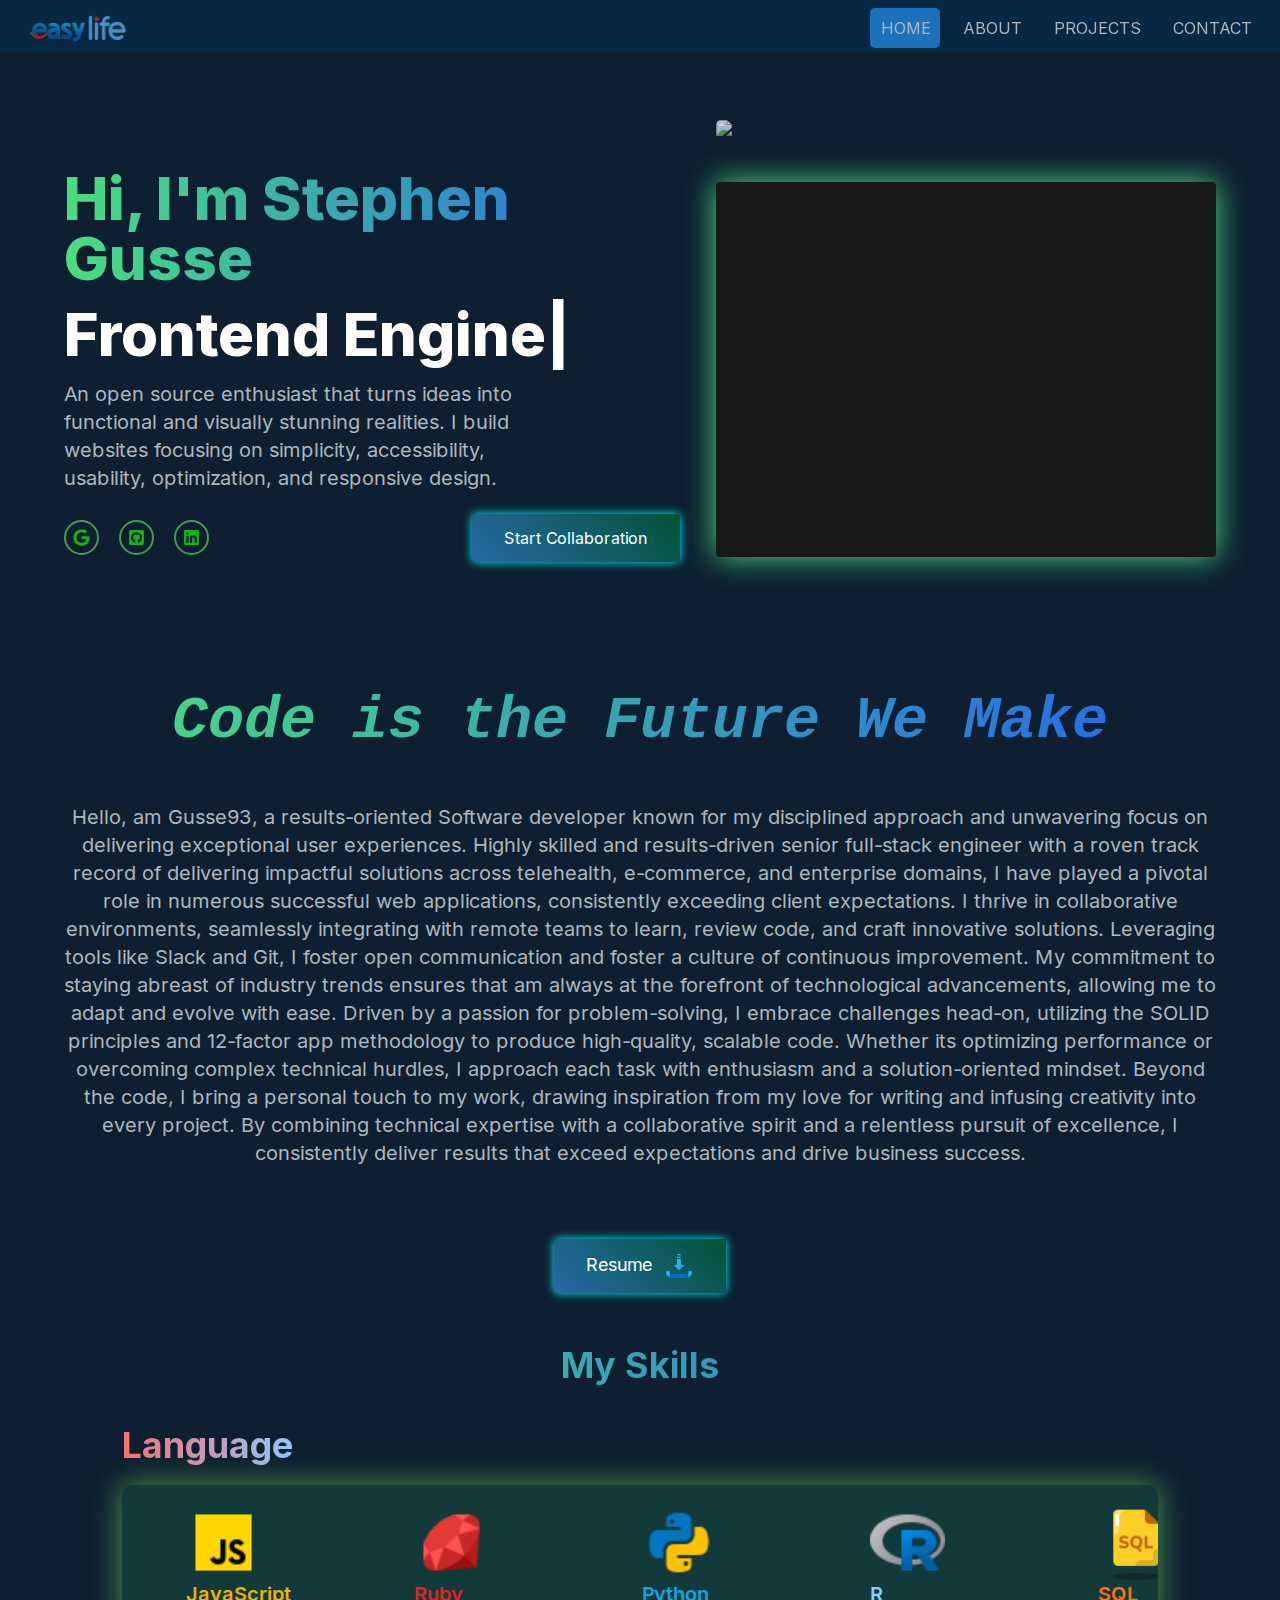
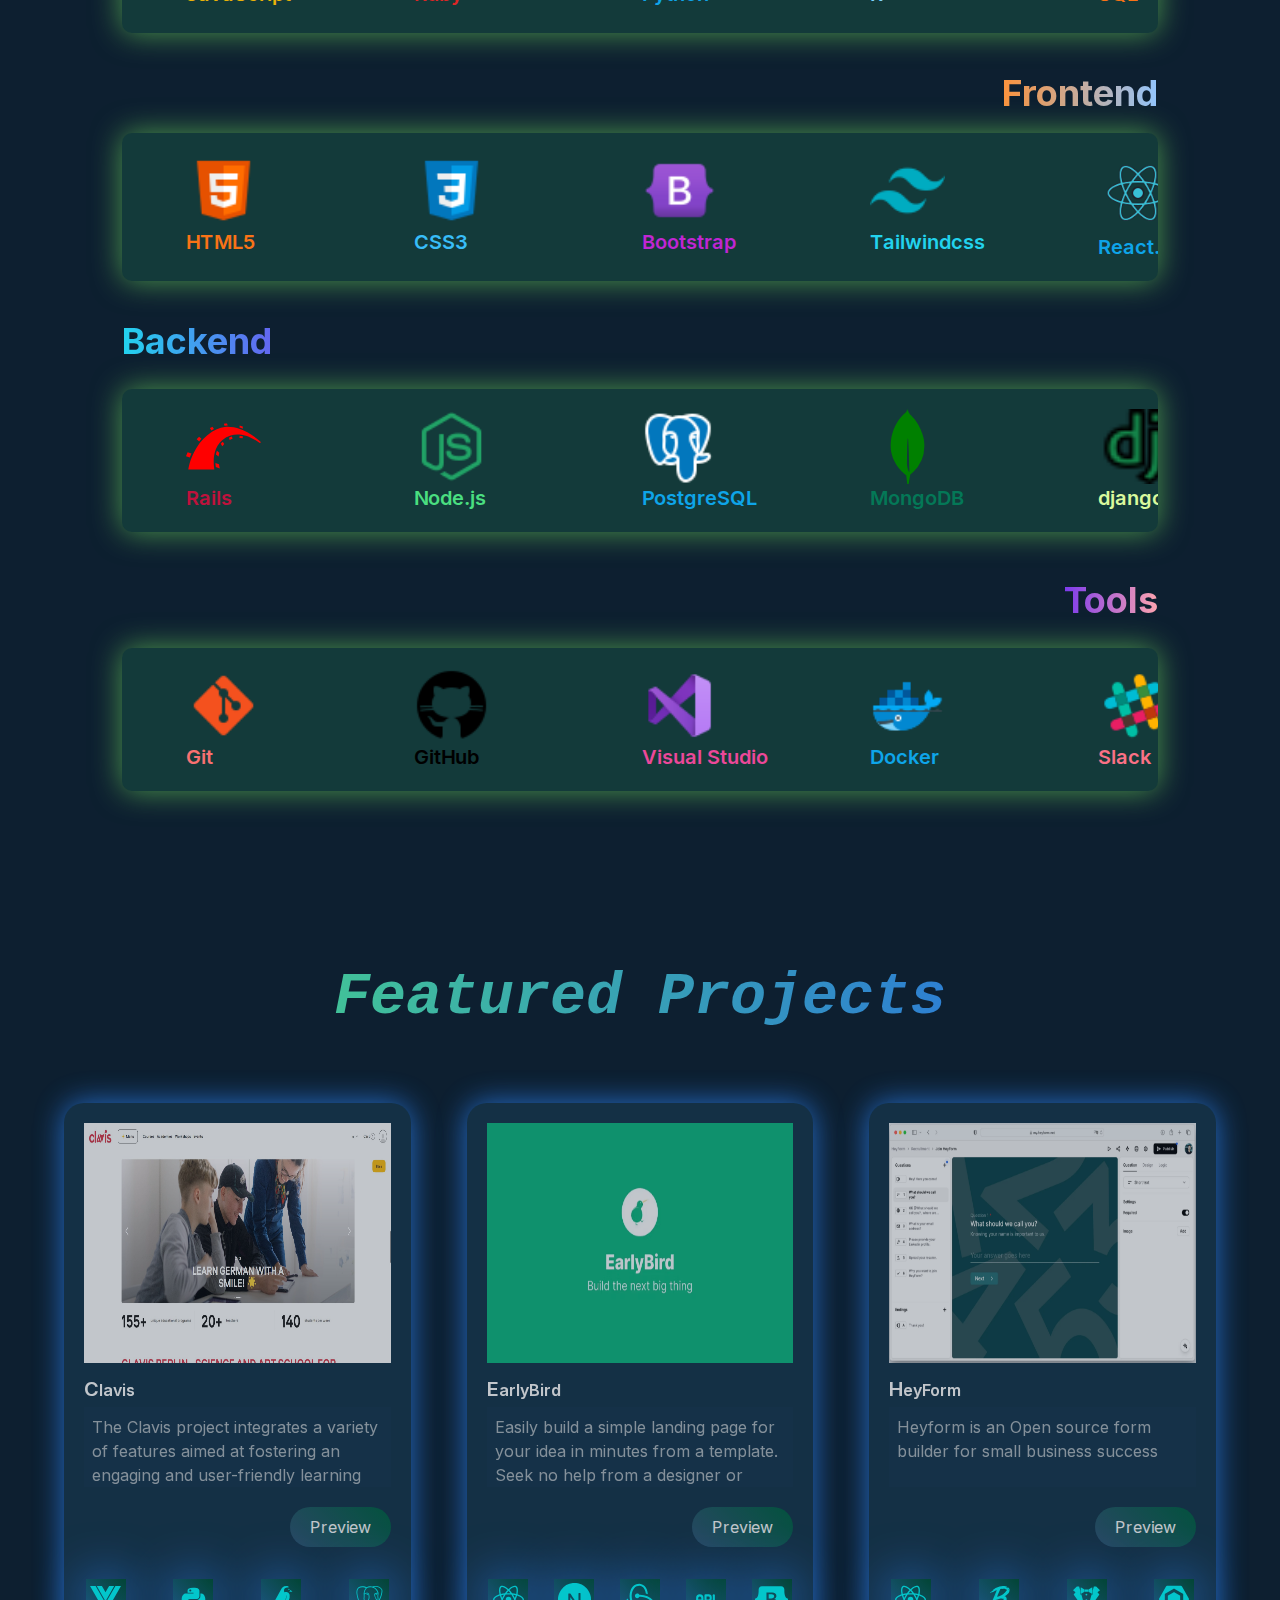
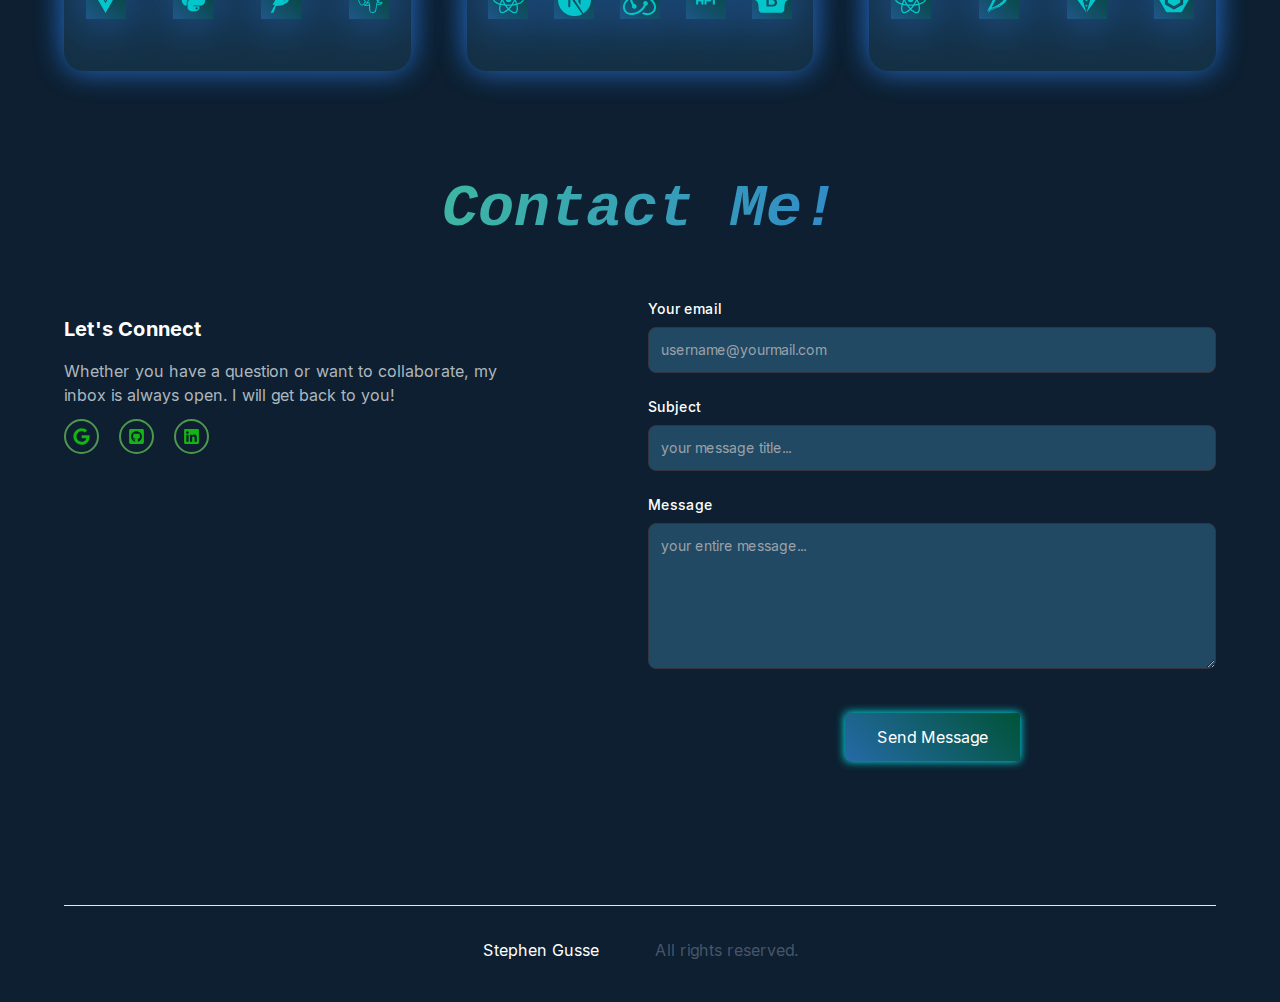
==== commit 725df684: "update gmail address" ====
--- a/index.html
+++ b/index.html
@@ -1 +1 @@
-<!DOCTYPE html><html lang="en"><head><meta charSet="utf-8"/><meta name="viewport" content="width=device-width, initial-scale=1"/><link rel="stylesheet" href="https://easy-life93.github.io/public/static/css/24d86a6150e88983.css" crossorigin="" data-precedence="next"/><link rel="stylesheet" href="https://easy-life93.github.io/public/static/css/35dfac25f91ed71a.css" crossorigin="" data-precedence="next"/><link rel="preload" as="script" fetchPriority="low" href="https://easy-life93.github.io/public/static/chunks/webpack-f689c0a71ca48d9b.js" crossorigin=""/><script src="https://easy-life93.github.io/public/static/chunks/fd9d1056-485d6cbe72bd0172.js" async="" crossorigin=""></script><script src="https://easy-life93.github.io/public/static/chunks/472-5864951eaf55b262.js" async="" crossorigin=""></script><script src="https://easy-life93.github.io/public/static/chunks/main-app-02f20d9ce2d399a2.js" async="" crossorigin=""></script><script src="https://easy-life93.github.io/public/static/chunks/39209d7c-364e1cfb3f066af5.js" async=""></script><script src="https://easy-life93.github.io/public/static/chunks/540-a82046901e75f00e.js" async=""></script><script src="https://easy-life93.github.io/public/static/chunks/app/page-0f18cee877772478.js" async=""></script><title>Gusse93-Portfolio</title><meta name="description" content="Stephen Gusse Professional Portfolio"/><link rel="icon" href="/favicon.ico" type="image/x-icon" sizes="256x256"/><script src="https://easy-life93.github.io/public/static/chunks/polyfills-c67a75d1b6f99dc8.js" crossorigin="" noModule=""></script></head><body class="__className_76b8b6"><main class="flex min-h-screen flex-col"><header id="home"><nav class="fixed py-1 px-3 top-0 left-0 right-0 z-10 bg-[#003153] bg-opacity-50"><div class="flex flex-wrap items-center justify-between mx-auto px-4 pt-1"><a href="#home"><img alt="Logo images" loading="lazy" width="100" height="50" decoding="async" data-nimg="1" class="B-logo" style="color:transparent" src="/images/logo.png"/></a><div class="mobile-menu block md:hidden"><button class="flex items-center mt-0 px-3 py-2 border rounded border-slate-200 text-slate-200 hover:text-white hover:border-white"><svg xmlns="http://www.w3.org/2000/svg" viewBox="0 0 24 24" fill="currentColor" aria-hidden="true" class="h-5 w-5"><path fill-rule="evenodd" d="M3 6.75A.75.75 0 013.75 6h16.5a.75.75 0 010 1.5H3.75A.75.75 0 013 6.75zM3 12a.75.75 0 01.75-.75h16.5a.75.75 0 010 1.5H3.75A.75.75 0 013 12zm0 5.25a.75.75 0 01.75-.75h16.5a.75.75 0 010 1.5H3.75a.75.75 0 01-.75-.75z" clip-rule="evenodd"></path></svg></button></div><div class="menu hidden md:block md:w-auto" id="navbar"><ul class="flex p-4 md:p-0 md:flex-row md:space-x-8 mt-0 font-nunito relative"><li class="navbar-li py-2 uppercase"><a class="block py-2 pl-3 pr-4 text-[#ADB7BE] text-base rounded md:p-0 hover:text-white" href="#home">Home</a></li><li class="navbar-li py-2 uppercase"><a class="block py-2 pl-3 pr-4 text-[#ADB7BE] text-base rounded md:p-0 hover:text-white" href="#about">About</a></li><li class="navbar-li py-2 uppercase"><a class="block py-2 pl-3 pr-4 text-[#ADB7BE] text-base rounded md:p-0 hover:text-white" href="#projects">Projects</a></li><li class="navbar-li py-2 uppercase"><a class="block py-2 pl-3 pr-4 text-[#ADB7BE] text-base rounded md:p-0 hover:text-white" href="#contact">Contact</a></li><span></span></ul></div></div></nav></header><div class="container flex flex-col mx-auto mt-24 px-[5%] py-10"><section class="home-container"><div class="flex flex-col sm:flex-row justify-center"><div class="md:mr-6 place-self-center mt-6 text-center sm:text-left"><h1 class="mb-2 text-3xl sm:text-5xl py-2 lg:text-6xl font-extrabold text-transparent bg-clip-text bg-gradient-to-r from-green-400 to-blue-600">Hi, I&#x27;m Stephen Gusse</h1><h2 class="text-white mb-4 text-4xl sm:text-5xl lg:text-6xl font-extrabold"><span class="index-module_type__E-SaG"></span></h2><p class="text-[#ADB7BE] w-[100%] md:w-[75%] text-base sm:text-lg md-6 lg:text-xl">An open source enthusiast that turns ideas into functional and visually stunning realities. I build websites focusing on simplicity, accessibility, usability, optimization, and responsive design.</p><div class="mt-5 flex justify-between"><div class="home-sci mt-2 mb-2 ml-5 flex justify-between sm:justify-start sm:ml-0"><a target="_blank" href="gusse2593@gmail.com"><svg stroke="currentColor" fill="currentColor" stroke-width="0" viewBox="0 0 488 512" height="17" width="17" xmlns="http://www.w3.org/2000/svg"><path d="M488 261.8C488 403.3 391.1 504 248 504 110.8 504 0 393.2 0 256S110.8 8 248 8c66.8 0 123 24.5 166.3 64.9l-67.5 64.9C258.5 52.6 94.3 116.6 94.3 256c0 86.5 69.1 156.6 153.7 156.6 98.2 0 135-70.4 140.8-106.9H248v-85.3h236.1c2.3 12.7 3.9 24.9 3.9 41.4z"></path></svg></a><a target="_blank" href="https://github.com/easy-life93/"><svg stroke="currentColor" fill="currentColor" stroke-width="0" viewBox="0 0 448 512" height="17" width="17" xmlns="http://www.w3.org/2000/svg"><path d="M400 32H48C21.5 32 0 53.5 0 80v352c0 26.5 21.5 48 48 48h352c26.5 0 48-21.5 48-48V80c0-26.5-21.5-48-48-48zM277.3 415.7c-8.4 1.5-11.5-3.7-11.5-8 0-5.4.2-33 .2-55.3 0-15.6-5.2-25.5-11.3-30.7 37-4.1 76-9.2 76-73.1 0-18.2-6.5-27.3-17.1-39 1.7-4.3 7.4-22-1.7-45-13.9-4.3-45.7 17.9-45.7 17.9-13.2-3.7-27.5-5.6-41.6-5.6-14.1 0-28.4 1.9-41.6 5.6 0 0-31.8-22.2-45.7-17.9-9.1 22.9-3.5 40.6-1.7 45-10.6 11.7-15.6 20.8-15.6 39 0 63.6 37.3 69 74.3 73.1-4.8 4.3-9.1 11.7-10.6 22.3-9.5 4.3-33.8 11.7-48.3-13.9-9.1-15.8-25.5-17.1-25.5-17.1-16.2-.2-1.1 10.2-1.1 10.2 10.8 5 18.4 24.2 18.4 24.2 9.7 29.7 56.1 19.7 56.1 19.7 0 13.9.2 36.5.2 40.6 0 4.3-3 9.5-11.5 8-66-22.1-112.2-84.9-112.2-158.3 0-91.8 70.2-161.5 162-161.5S388 165.6 388 257.4c.1 73.4-44.7 136.3-110.7 158.3zm-98.1-61.1c-1.9.4-3.7-.4-3.9-1.7-.2-1.5 1.1-2.8 3-3.2 1.9-.2 3.7.6 3.9 1.9.3 1.3-1 2.6-3 3zm-9.5-.9c0 1.3-1.5 2.4-3.5 2.4-2.2.2-3.7-.9-3.7-2.4 0-1.3 1.5-2.4 3.5-2.4 1.9-.2 3.7.9 3.7 2.4zm-13.7-1.1c-.4 1.3-2.4 1.9-4.1 1.3-1.9-.4-3.2-1.9-2.8-3.2.4-1.3 2.4-1.9 4.1-1.5 2 .6 3.3 2.1 2.8 3.4zm-12.3-5.4c-.9 1.1-2.8.9-4.3-.6-1.5-1.3-1.9-3.2-.9-4.1.9-1.1 2.8-.9 4.3.6 1.3 1.3 1.8 3.3.9 4.1zm-9.1-9.1c-.9.6-2.6 0-3.7-1.5s-1.1-3.2 0-3.9c1.1-.9 2.8-.2 3.7 1.3 1.1 1.5 1.1 3.3 0 4.1zm-6.5-9.7c-.9.9-2.4.4-3.5-.6-1.1-1.3-1.3-2.8-.4-3.5.9-.9 2.4-.4 3.5.6 1.1 1.3 1.3 2.8.4 3.5zm-6.7-7.4c-.4.9-1.7 1.1-2.8.4-1.3-.6-1.9-1.7-1.5-2.6.4-.6 1.5-.9 2.8-.4 1.3.7 1.9 1.8 1.5 2.6z"></path></svg></a><a target="_blank" href="https://www.linkedin.com/in/stephen-gusse93"><svg stroke="currentColor" fill="currentColor" stroke-width="0" viewBox="0 0 448 512" height="17" width="17" xmlns="http://www.w3.org/2000/svg"><path d="M416 32H31.9C14.3 32 0 46.5 0 64.3v383.4C0 465.5 14.3 480 31.9 480H416c17.6 0 32-14.5 32-32.3V64.3c0-17.8-14.4-32.3-32-32.3zM135.4 416H69V202.2h66.5V416zm-33.2-243c-21.3 0-38.5-17.3-38.5-38.5S80.9 96 102.2 96c21.2 0 38.5 17.3 38.5 38.5 0 21.3-17.2 38.5-38.5 38.5zm282.1 243h-66.4V312c0-24.8-.5-56.7-34.5-56.7-34.6 0-39.9 27-39.9 54.9V416h-66.4V202.2h63.7v29.2h.9c8.9-16.8 30.6-34.5 62.9-34.5 67.2 0 79.7 44.3 79.7 101.9V416z"></path></svg></a></div><button class="self-center email-sbt-btn w-full md:w-fit px-8 py-3 sm:ml-0 rounded text-white"><a href="#contact">Start Collaboration</a></button></div></div><div class="hidden sm:block place-self-center mt-4 lg:mt-0"><div class="Img-container mt-10 rounded bg-[#181818] ml-3 sm:w-[320px] sm:h-[230px] md:w-[420px] md:h-[310px] lg:w-[500px] lg:h-[375px] relative"><img alt="hero image" loading="lazy" width="500" height="500" decoding="async" data-nimg="1" class="home-pageimg absolute transform -translate-x-1/2 -translate-y-1/2 top-1/2 left-1/2" style="color:transparent" src="/images/home-page2.jpg"/></div></div></div></section><section class="my-14" id="about"><div class=" py-5"><h2 class="text-center font-mono italic text-4xl py-3 sm:text-6xl font-bold mt-10 text-transparent bg-clip-text bg-gradient-to-r from-green-400 to-blue-600">Code is the Future We Make</h2><div class="about-bio h-96 md:h-auto overflow-scroll"><p class="text-[#ADB7BE] w-full text-lg sm:text-xl text-center my-10">Hello, am Gusse93, a results-oriented Software developer known for my disciplined approach and unwavering focus on delivering exceptional user experiences. Highly skilled and results-driven senior full-stack engineer with a roven track record of delivering impactful solutions across telehealth, e-commerce, and enterprise domains, I have played a pivotal role in numerous successful web applications, consistently exceeding client expectations. I thrive in collaborative environments, seamlessly integrating with remote teams to learn, review code, and craft innovative solutions. Leveraging tools like Slack and Git, I foster open communication and foster a culture of continuous improvement. My commitment to staying abreast of industry trends ensures that am always at the forefront of technological advancements, allowing me to adapt and evolve with ease. Driven by a passion for problem-solving, I embrace challenges head-on, utilizing the SOLID principles and 12-factor app methodology to produce high-quality, scalable code. Whether its optimizing performance or overcoming complex technical hurdles, I approach each task with enthusiasm and a solution-oriented mindset. Beyond the code, I bring a personal touch to my work, drawing inspiration from my love for writing and infusing creativity into every project. By combining technical expertise with a collaborative spirit and a relentless pursuit of excellence, I consistently deliver results that exceed expectations and drive business success.</p></div><div class="flex flex-col mt-5 sm:flex-row justify-center align-center items-center py-3"><button class=" mb-10 sm:mb-0 w-fit px-8 py-3 sm:ml-0 self-center email-sbt-btn w-full md:w-fit px-8 py-3 sm:ml-0 rounded text-white"><a target="_blank" class="flex" href="https://drive.google.com/file/d/10I4JwADHg9V_EGQpDglKz-PINT9iJKT_/view?usp=sharing"><span class="text-lg mr-3">Resume</span><img alt="download-ico" loading="lazy" width="30" height="30" decoding="async" data-nimg="1" style="color:transparent" src="/images/icons/download.png"/></a></button></div><h3 class="text-center mx-[5%] my-10 text-2xl sm:text-4xl font-bold text-transparent bg-clip-text bg-gradient-to-r from-green-400 to-blue-600">My Skills</h3><div class="mx-[5%] flex flex-col justify-center items-center my-10"><h3 class="self-start text-xl sm:text-4xl font-bold mb-5 text-transparent bg-clip-text bg-gradient-to-r from-red-400 to-blue-300">Language</h3><div class="w-[100%] logos h-15 sm:h-30"><div class="logos-slide sm:my-5"><span class="slide items-center"><img alt="javascript-ico" loading="lazy" width="75" height="75" decoding="async" data-nimg="1" style="color:transparent" src="/images/icons/javascript.png"/><p class="hidden md:block text-xl font-semibold text-yellow-500">JavaScript</p></span><span class="slide items-center"><img alt="ruby-ico" loading="lazy" width="75" height="75" decoding="async" data-nimg="1" style="color:transparent" src="/images/icons/ruby.png"/><p class="hidden md:block text-xl font-semibold text-red-600">Ruby</p></span><span class="slide items-center"><img alt="python-ico" loading="lazy" width="75" height="75" decoding="async" data-nimg="1" style="color:transparent" src="/images/icons/python.png"/><p class="hidden md:block text-xl font-semibold text-sky-500">Python</p></span><span class="slide items-center"><img alt="R-ico" loading="lazy" width="75" height="75" decoding="async" data-nimg="1" style="color:transparent" src="/images/icons/r-project.png"/><p class="hidden md:block text-xl font-semibold text-sky-300">R</p></span><span class="slide items-center"><img alt="sql-ico" loading="lazy" width="75" height="75" decoding="async" data-nimg="1" style="color:transparent" src="/images/icons/sql.png"/><p class="hidden md:block text-xl font-semibold text-orange-500">SQL</p></span><span class="slide items-center"><img alt="bash-ico" loading="lazy" width="80" height="80" decoding="async" data-nimg="1" style="color:transparent" src="/images/icons/bash.png"/><p class="hidden md:block text-xl font-semibold text-green-600">Bash Script</p></span></div><div class="logos-slide sm:my-5"><span class="slide items-center"><img alt="javascript-ico" loading="lazy" width="75" height="75" decoding="async" data-nimg="1" style="color:transparent" src="/images/icons/javascript.png"/><p class="hidden md:block text-xl font-semibold text-yellow-500">JavaScript</p></span><span class="slide items-center"><img alt="ruby-ico" loading="lazy" width="75" height="75" decoding="async" data-nimg="1" style="color:transparent" src="/images/icons/ruby.png"/><p class="hidden md:block text-xl font-semibold text-red-600">Ruby</p></span><span class="slide items-center"><img alt="python-ico" loading="lazy" width="75" height="75" decoding="async" data-nimg="1" style="color:transparent" src="/images/icons/python.png"/><p class="hidden md:block text-xl font-semibold text-sky-500">Python</p></span><span class="slide items-center"><img alt="R-ico" loading="lazy" width="75" height="75" decoding="async" data-nimg="1" style="color:transparent" src="/images/icons/r-project.png"/><p class="hidden md:block text-xl font-semibold text-sky-300">R</p></span><span class="slide items-center"><img alt="sql-ico" loading="lazy" width="75" height="75" decoding="async" data-nimg="1" style="color:transparent" src="/images/icons/sql.png"/><p class="hidden md:block text-xl font-semibold text-orange-500">SQL</p></span><span class="slide items-center"><img alt="bash-ico" loading="lazy" width="80" height="80" decoding="async" data-nimg="1" style="color:transparent" src="/images/icons/bash.png"/><p class="hidden md:block text-xl font-semibold text-green-600">Bash Script</p></span></div></div><h3 class="self-end text-xl sm:text-4xl font-bold mt-10 mb-5 text-transparent bg-clip-text bg-gradient-to-r from-orange-400 to-blue-300">Frontend</h3><div class="w-[100%] logos h-15 sm:h-30"><div class="logos-slide sm:my-5"><span class="slide items-center"><img alt="bash-ico" loading="lazy" width="75" height="75" decoding="async" data-nimg="1" style="color:transparent" src="/images/icons/html5.png"/><p class="hidden md:block text-xl font-semibold text-orange-500">HTML5</p></span><span class="slide items-center"><img alt="css3-ico" loading="lazy" width="75" height="75" decoding="async" data-nimg="1" style="color:transparent" src="/images/icons/css3.png"/><p class="hidden md:block text-xl font-semibold text-sky-400">CSS3</p></span><span class="slide items-center"><img alt="bootstrap-ico" loading="lazy" width="75" height="75" decoding="async" data-nimg="1" style="color:transparent" src="/images/icons/bootstrap.png"/><p class="hidden md:block text-xl font-semibold text-fuchsia-600">Bootstrap</p></span><span class="slide items-center"><img alt="tailwind-css-ico" loading="lazy" width="75" height="75" decoding="async" data-nimg="1" style="color:transparent" src="/images/icons/tailwind-css.png"/><p class="hidden md:block text-xl font-semibold text-cyan-400">Tailwindcss</p></span><span class="slide items-center"><img alt="react-ico" loading="lazy" width="80" height="80" decoding="async" data-nimg="1" style="color:transparent" src="/images/icons/react.png"/><p class="hidden md:block text-xl font-semibold text-sky-500">React.js</p></span><span class="slide items-center"><img alt="nextjs-ico" loading="lazy" width="80" height="80" decoding="async" data-nimg="1" style="color:transparent" src="/images/icons/nextjs.png"/><p class="hidden md:block text-xl font-semibold text-cyan-50">NEXT.js</p></span></div><div class="logos-slide sm:my-5"><span class="slide items-center"><img alt="bash-ico" loading="lazy" width="75" height="75" decoding="async" data-nimg="1" style="color:transparent" src="/images/icons/html5.png"/><p class="hidden md:block text-xl font-semibold text-orange-500">HTML5</p></span><span class="slide items-center"><img alt="css3-ico" loading="lazy" width="75" height="75" decoding="async" data-nimg="1" style="color:transparent" src="/images/icons/css3.png"/><p class="hidden md:block text-xl font-semibold text-sky-400">CSS3</p></span><span class="slide items-center"><img alt="bootstrap-ico" loading="lazy" width="75" height="75" decoding="async" data-nimg="1" style="color:transparent" src="/images/icons/bootstrap.png"/><p class="hidden md:block text-xl font-semibold text-fuchsia-600">Bootstrap</p></span><span class="slide items-center"><img alt="tailwind-css-ico" loading="lazy" width="75" height="75" decoding="async" data-nimg="1" style="color:transparent" src="/images/icons/tailwind-css.png"/><p class="hidden md:block text-xl font-semibold text-cyan-400">Tailwindcss</p></span><span class="slide items-center"><img alt="react-ico" loading="lazy" width="80" height="80" decoding="async" data-nimg="1" style="color:transparent" src="/images/icons/react.png"/><p class="hidden md:block text-xl font-semibold text-sky-500">React.js</p></span><span class="slide items-center"><img alt="nextjs-ico" loading="lazy" width="80" height="80" decoding="async" data-nimg="1" style="color:transparent" src="/images/icons/nextjs.png"/><p class="hidden md:block text-xl font-semibold text-cyan-50">NEXT.js</p></span></div></div><h3 class="self-start text-xl sm:text-4xl font-bold mt-10 mb-5 text-transparent bg-clip-text bg-gradient-to-r from-cyan-400 to-indigo-500">Backend</h3><div class="w-[100%] logos h-15 sm:h-30 sm:my-2"><div class="logos-slide sm:my-5"><span class="slide items-center"><svg stroke="currentColor" fill="currentColor" stroke-width="0" role="img" viewBox="0 0 24 24" color="red" style="color:red" height="75" width="75" xmlns="http://www.w3.org/2000/svg"><title></title><path d="M.741 19.365h8.36s-1.598-7.291 3.693-10.243l.134-.066c1.286-.637 4.907-2.431 10.702 1.854.19-.159.37-.286.37-.286s-5.503-5.492-11.63-4.878c-3.079.275-6.867 3.079-9.09 6.783C1.058 16.233.741 19.365.741 19.365Zm8.804-.783a10.682 10.682 0 0 1-.127-1.333l1.143.412c.063.498.159.963.254 1.376l-1.27-.455Zm-7.799-4.317L.529 13.82c-.201.455-.423.984-.529 1.27l1.217.444c.137-.359.36-.878.529-1.269Zm7.831.296.857.677c.042-.413.116-.825.222-1.238l-.762-.603c-.137.391-.233.783-.317 1.164Zm2.042-2.646-.508-.762c.191-.243.413-.486.656-.709l.476.72a5.958 5.958 0 0 0-.624.751ZM4.19 8.878l.752.656c-.254.265-.498.551-.72.836l-.815-.698c.244-.265.508-.529.783-.794Zm9.799 1.027-.243-.73c.265-.117.571-.233.931-.339l.233.698a6.82 6.82 0 0 0-.921.371Zm3.122-.656.042-.667c.339.021.688.064 1.048.138l-.042.656a5.859 5.859 0 0 0-1.048-.127ZM8.942 6.392l-.476-.731c-.265.138-.54.286-.826.455l.487.741c.275-.169.54-.328.815-.465Zm9.217-.053.042-.709c-.095-.053-.36-.18-1.026-.371l-.043.699c.349.116.688.243 1.027.381ZM13.238 5.28h.106l-.212-.645c-.328 0-.666.021-1.016.063l.201.625a8.87 8.87 0 0 1 .921-.043Z"></path></svg><p class="hidden md:block text-xl font-semibold text-rose-700">Rails</p></span><span class="slide items-center"><img alt="node-ico" loading="lazy" width="75" height="75" decoding="async" data-nimg="1" style="color:transparent" src="/images/icons/node.png"/><p class="hidden md:block text-xl font-semibold text-green-400">Node.js</p></span><span class="slide items-center"><img alt="postgresql-ico" loading="lazy" width="75" height="75" decoding="async" data-nimg="1" style="color:transparent" src="/images/icons/postgresql.png"/><p class="hidden md:block text-xl font-semibold text-sky-500">PostgreSQL</p></span><span class="slide items-center"><svg stroke="currentColor" fill="currentColor" stroke-width="0" role="img" viewBox="0 0 24 24" color="green" style="color:green" height="75" width="75" xmlns="http://www.w3.org/2000/svg"><title></title><path d="M17.193 9.555c-1.264-5.58-4.252-7.414-4.573-8.115-.28-.394-.53-.954-.735-1.44-.036.495-.055.685-.523 1.184-.723.566-4.438 3.682-4.74 10.02-.282 5.912 4.27 9.435 4.888 9.884l.07.05A73.49 73.49 0 0111.91 24h.481c.114-1.032.284-2.056.51-3.07.417-.296.604-.463.85-.693a11.342 11.342 0 003.639-8.464c.01-.814-.103-1.662-.197-2.218zm-5.336 8.195s0-8.291.275-8.29c.213 0 .49 10.695.49 10.695-.381-.045-.765-1.76-.765-2.405z"></path></svg><p class="hidden md:block text-xl font-semibold text-emerald-700">MongoDB</p></span><span class="slide items-center"><img alt="django-ico" loading="lazy" width="75" height="75" decoding="async" data-nimg="1" style="color:transparent" src="/images/icons/django.png"/><p class="hidden md:block text-xl font-semibold text-lime-200">django</p></span><span class="slide items-center"><img alt="express-ico" loading="lazy" width="75" height="75" decoding="async" data-nimg="1" style="color:transparent" src="/images/icons/express.png"/><p class="hidden md:block text-xl font-semibold text-cyan-100">Express.js</p></span></div><div class="logos-slide sm:my-5"><span class="slide items-center"><svg stroke="currentColor" fill="currentColor" stroke-width="0" role="img" viewBox="0 0 24 24" color="red" style="color:red" height="75" width="75" xmlns="http://www.w3.org/2000/svg"><title></title><path d="M.741 19.365h8.36s-1.598-7.291 3.693-10.243l.134-.066c1.286-.637 4.907-2.431 10.702 1.854.19-.159.37-.286.37-.286s-5.503-5.492-11.63-4.878c-3.079.275-6.867 3.079-9.09 6.783C1.058 16.233.741 19.365.741 19.365Zm8.804-.783a10.682 10.682 0 0 1-.127-1.333l1.143.412c.063.498.159.963.254 1.376l-1.27-.455Zm-7.799-4.317L.529 13.82c-.201.455-.423.984-.529 1.27l1.217.444c.137-.359.36-.878.529-1.269Zm7.831.296.857.677c.042-.413.116-.825.222-1.238l-.762-.603c-.137.391-.233.783-.317 1.164Zm2.042-2.646-.508-.762c.191-.243.413-.486.656-.709l.476.72a5.958 5.958 0 0 0-.624.751ZM4.19 8.878l.752.656c-.254.265-.498.551-.72.836l-.815-.698c.244-.265.508-.529.783-.794Zm9.799 1.027-.243-.73c.265-.117.571-.233.931-.339l.233.698a6.82 6.82 0 0 0-.921.371Zm3.122-.656.042-.667c.339.021.688.064 1.048.138l-.042.656a5.859 5.859 0 0 0-1.048-.127ZM8.942 6.392l-.476-.731c-.265.138-.54.286-.826.455l.487.741c.275-.169.54-.328.815-.465Zm9.217-.053.042-.709c-.095-.053-.36-.18-1.026-.371l-.043.699c.349.116.688.243 1.027.381ZM13.238 5.28h.106l-.212-.645c-.328 0-.666.021-1.016.063l.201.625a8.87 8.87 0 0 1 .921-.043Z"></path></svg><p class="hidden md:block text-xl font-semibold text-rose-700">Rails</p></span><span class="slide items-center"><img alt="node-ico" loading="lazy" width="75" height="75" decoding="async" data-nimg="1" style="color:transparent" src="/images/icons/node.png"/><p class="hidden md:block text-xl font-semibold text-green-400">Node.js</p></span><span class="slide items-center"><img alt="postgresql-ico" loading="lazy" width="75" height="75" decoding="async" data-nimg="1" style="color:transparent" src="/images/icons/postgresql.png"/><p class="hidden md:block text-xl font-semibold text-sky-500">PostgreSQL</p></span><span class="slide items-center"><svg stroke="currentColor" fill="currentColor" stroke-width="0" role="img" viewBox="0 0 24 24" color="green" style="color:green" height="75" width="75" xmlns="http://www.w3.org/2000/svg"><title></title><path d="M17.193 9.555c-1.264-5.58-4.252-7.414-4.573-8.115-.28-.394-.53-.954-.735-1.44-.036.495-.055.685-.523 1.184-.723.566-4.438 3.682-4.74 10.02-.282 5.912 4.27 9.435 4.888 9.884l.07.05A73.49 73.49 0 0111.91 24h.481c.114-1.032.284-2.056.51-3.07.417-.296.604-.463.85-.693a11.342 11.342 0 003.639-8.464c.01-.814-.103-1.662-.197-2.218zm-5.336 8.195s0-8.291.275-8.29c.213 0 .49 10.695.49 10.695-.381-.045-.765-1.76-.765-2.405z"></path></svg><p class="hidden md:block text-xl font-semibold text-emerald-700">MongoDB</p></span><span class="slide items-center"><img alt="django-ico" loading="lazy" width="75" height="75" decoding="async" data-nimg="1" style="color:transparent" src="/images/icons/django.png"/><p class="hidden md:block text-xl font-semibold text-lime-200">django</p></span><span class="slide items-center"><img alt="express-ico" loading="lazy" width="75" height="75" decoding="async" data-nimg="1" style="color:transparent" src="/images/icons/express.png"/><p class="hidden md:block text-xl font-semibold text-cyan-100">Express.js</p></span></div></div><h3 class="self-end text-xl sm:text-4xl font-bold mt-10 mb-5 text-transparent bg-clip-text bg-gradient-to-r from-violet-600 to-rose-300">Tools</h3><div class="w-[100%] logos h-15 sm:h-30 sm:my-2"><div class="logos-slide sm:my-5"><span class="slide items-center"><img alt="git-ico" loading="lazy" width="75" height="75" decoding="async" data-nimg="1" style="color:transparent" src="/images/icons/git.png"/><p class="hidden md:block text-xl font-semibold text-red-400">Git</p></span><span class="slide items-center"><img alt="github-ico" loading="lazy" width="75" height="75" decoding="async" data-nimg="1" style="color:transparent" src="/images/icons/github.png"/><p class="hidden md:block text-xl font-semibold text-black">GitHub</p></span><span class="slide items-center"><img alt="vscode-ico" loading="lazy" width="75" height="75" decoding="async" data-nimg="1" style="color:transparent" src="/images/icons/vscode.png"/><p class="hidden md:block text-xl font-semibold text-pink-500">Visual Studio</p></span><span class="slide items-center"><img alt="docker-ico" loading="lazy" width="75" height="75" decoding="async" data-nimg="1" style="color:transparent" src="/images/icons/docker.png"/><p class="hidden md:block text-xl font-semibold text-sky-500">Docker</p></span><span class="slide items-center"><img alt="slack-ico" loading="lazy" width="75" height="75" decoding="async" data-nimg="1" style="color:transparent" src="/images/icons/slack.png"/><p class="hidden md:block text-xl font-semibold text-rose-400">Slack</p></span><span class="slide items-center"><img alt="linux-ico" loading="lazy" width="75" height="75" decoding="async" data-nimg="1" style="color:transparent" src="/images/icons/linux.png"/><p class="hidden md:block text-xl font-semibold text-yellow-300">Linux</p></span></div><div class="logos-slide sm:my-5"><span class="slide items-center"><img alt="git-ico" loading="lazy" width="75" height="75" decoding="async" data-nimg="1" style="color:transparent" src="/images/icons/git.png"/><p class="hidden md:block text-xl font-semibold text-red-400">Git</p></span><span class="slide items-center"><img alt="github-ico" loading="lazy" width="75" height="75" decoding="async" data-nimg="1" style="color:transparent" src="/images/icons/github.png"/><p class="hidden md:block text-xl font-semibold text-black">GitHub</p></span><span class="slide items-center"><img alt="vscode-ico" loading="lazy" width="75" height="75" decoding="async" data-nimg="1" style="color:transparent" src="/images/icons/vscode.png"/><p class="hidden md:block text-xl font-semibold text-pink-500">Visual Studio</p></span><span class="slide items-center"><img alt="docker-ico" loading="lazy" width="75" height="75" decoding="async" data-nimg="1" style="color:transparent" src="/images/icons/docker.png"/><p class="hidden md:block text-xl font-semibold text-sky-500">Docker</p></span><span class="slide items-center"><img alt="slack-ico" loading="lazy" width="75" height="75" decoding="async" data-nimg="1" style="color:transparent" src="/images/icons/slack.png"/><p class="hidden md:block text-xl font-semibold text-rose-400">Slack</p></span><span class="slide items-center"><img alt="linux-ico" loading="lazy" width="75" height="75" decoding="async" data-nimg="1" style="color:transparent" src="/images/icons/linux.png"/><p class="hidden md:block text-xl font-semibold text-yellow-300">Linux</p></span></div></div></div></div></section><section id="projects"><div class="project-container mt-10"><h2 class="text-center font-mono italic text-4xl py-3 sm:text-6xl font-bold text-transparent bg-clip-text bg-gradient-to-r from-green-400 to-blue-600">Featured Projects</h2><br/><div class="grid sm:grid-cols-2 lg:grid-cols-3 gap-14 mt-10"><div class="project-card-container bg-[#17374c] py-5 px-5"><div class="h-40 md:h-60 md:w-50 relative group" style="background:url(/images/projects/clavis.jpg);background-size:100% 100%"></div><h5 class="text-white mt-3 first-letter:text-xl font-semibold mb-1">Clavis</h5><div class="desc-container h-20 bg-[#183950] px-2 py-2 overflow-scroll text-white"><p class="text-[#ADB7BE]">The Clavis project integrates a variety of features aimed at fostering an engaging and user-friendly learning experience.</p></div><div class=" flex justify-between mt-5"><div></div><a target="_blank" class="preview-btn sm:mb-0 w-fit px-5 py-2 sm:ml-0 rounded-full text-white" href="https://clavis.the-o.co">Preview</a></div><div class="flex justify-between"><div class="techStack-cont mt-2 mb-2 flex justify-between"><a target="_blank" href="https://vuejs.org/"><svg stroke="currentColor" fill="currentColor" stroke-width="0" viewBox="0 0 512 512" height="33" width="33" xmlns="http://www.w3.org/2000/svg"><path d="M256 144.03l-55.49-96.11h-79.43L256 281.61 390.92 47.92h-79.43L256 144.03z"></path><path d="M409.4 47.92L256 313.61 102.6 47.92H15.74L256 464.08 496.26 47.92H409.4z"></path></svg></a></div><div class="techStack-cont mt-2 mb-2 flex justify-between"><a target="_blank" href="https://www.python.org/"><svg stroke="currentColor" fill="currentColor" stroke-width="0" viewBox="0 0 512 512" height="27" width="27" xmlns="http://www.w3.org/2000/svg"><path d="M314 36.38c-18.59-3.06-45.8-4.47-64.27-4.38a311.09 311.09 0 00-51.66 4.38c-45.74 8-54.07 24.7-54.07 55.54V128h112v16H107.62C66.06 144 32.33 193.67 32 255.12v.88a162.91 162.91 0 003.13 32c9.29 46.28 38.23 80 72.49 80H128v-54c0-31.3 20.84-59.95 55-66.1l9.87-1.23H314a56.05 56.05 0 0015.06-2A52.48 52.48 0 00368 193.68V91.92c0-28.92-24.68-50.73-54-55.54zM194.93 105.5a20.37 20.37 0 1120.3-20.3 20.29 20.29 0 01-20.3 20.3z"></path><path d="M475.28 217c-10.7-42.61-38.41-73-70.9-73h-17.71v47.45c0 39.57-26 68.22-57.74 73.13a63.54 63.54 0 01-9.69.75H198.08a60 60 0 00-15.23 1.95C160.54 273.14 144 291.7 144 315.77v101.77c0 29 29.14 46 57.73 54.31 34.21 9.95 71.48 11.75 112.42 0 27.19-7.77 53.85-23.48 53.85-54.31V384H256v-16h148.38c29.44 0 54.95-24.93 67.45-61.31A156.83 156.83 0 00480 256a160.64 160.64 0 00-4.72-39zM316.51 404a20.37 20.37 0 11-20.3 20.3 20.29 20.29 0 0120.3-20.3z"></path></svg></a></div><div class="techStack-cont mt-2 mb-2 flex justify-between"><a target="_blank" href="https://www.wagtail.org/"><svg stroke="currentColor" fill="currentColor" stroke-width="0" role="img" viewBox="0 0 24 24" height="27" width="27" xmlns="http://www.w3.org/2000/svg"><title></title><path d="M16.1812 0c-2.641 0-4.11 1.969-4.732 3.313L4.0175 16.9734l2.0979-.3927L2.2627 24l2.688-.4822 2.0433-5.8379c5.8146 0 13.279-2.0877 12.2382-9.9063 0 0-.634-3.151-4.7436-2.3013-.4163-1.4205-.3419-2.4749.5662-3.4343 1.2487-1.3192 3.1822-.5958 3.1822-.5958l.002-1.0877C17.5596.0565 16.9059 0 16.1813 0zm2.417 2.5229a.4955.4955 0 1 0 0 .991.4955.4955 0 0 0 0-.991zm1.502 1.029l-1.2918 1.5742h2.9289zM16.374 8.3422l.3033.0105-.0407.5502-.0374.2886c-.0144.1048-.0252.2188-.051.3388l-.0737.383-.1068.4193c-.0422.1448-.0937.2935-.1428.4484a14.128 14.128 0 0 1-.1863.4678l-.1128.2374-.0574.1207-.066.1184-.1343.2399c-.0502.0778-.1008.1563-.152.2354l-.0772.119-.0853.1146c-.0578.0762-.1137.1546-.1741.2303-.1258.1472-.2494.2993-.3902.438-.1335.1453-.2843.2754-.4312.4097l-.231.19c-.0764.0644-.1598.12-.2393.1803-.3235.2336-.6618.4464-1.01.626-.3473.1805-.697.3432-1.0442.4767-.3467.1351-.686.2538-1.0122.3513-.3253.1004-.6363.1829-.9243.2547-.5762.1422-1.061.2393-1.4002.3065l-.5337.1026.531-.1155c.3374-.0754.8196-.184 1.391-.3397.2855-.0785.5935-.1682.9148-.276.3223-.1047.6567-.2308.9972-.373.3413-.1407.6833-.31 1.0217-.4962.3392-.1853.6668-.4028.9782-.6391.0764-.0611.1567-.1172.2298-.182l.2212-.191c.1401-.1346.2841-.2646.4104-.4091.1337-.138.2499-.2887.3685-.4341.0567-.0747.109-.1521.1632-.2271l.08-.1128.0719-.1168.1413-.231.1241-.2348.0609-.1155.0526-.118.1033-.2314c.061-.1552.1165-.3078.1688-.4556.0438-.1509.09-.2953.1274-.436l.0934-.4074.0623-.3721c.0223-.1163.03-.2273.0415-.3291.0108-.102.0208-.1956.0296-.2803l.0267-.5345Z"></path></svg></a></div><div class="techStack-cont mt-2 mb-2 flex justify-between"><a target="_blank" href="https://www.postgresql.org/"><svg stroke="currentColor" fill="currentColor" stroke-width="0" role="img" viewBox="0 0 24 24" height="27" width="27" xmlns="http://www.w3.org/2000/svg"><title></title><path d="M23.5594 14.7228a.5269.5269 0 0 0-.0563-.1191c-.139-.2632-.4768-.3418-1.0074-.2321-1.6533.3411-2.2935.1312-2.5256-.0191 1.342-2.0482 2.445-4.522 3.0411-6.8297.2714-1.0507.7982-3.5237.1222-4.7316a1.5641 1.5641 0 0 0-.1509-.235C21.6931.9086 19.8007.0248 17.5099.0005c-1.4947-.0158-2.7705.3461-3.1161.4794a9.449 9.449 0 0 0-.5159-.0816 8.044 8.044 0 0 0-1.3114-.1278c-1.1822-.0184-2.2038.2642-3.0498.8406-.8573-.3211-4.7888-1.645-7.2219.0788C.9359 2.1526.3086 3.8733.4302 6.3043c.0409.818.5069 3.334 1.2423 5.7436.4598 1.5065.9387 2.7019 1.4334 3.582.553.9942 1.1259 1.5933 1.7143 1.7895.4474.1491 1.1327.1441 1.8581-.7279.8012-.9635 1.5903-1.8258 1.9446-2.2069.4351.2355.9064.3625 1.39.3772a.0569.0569 0 0 0 .0004.0041 11.0312 11.0312 0 0 0-.2472.3054c-.3389.4302-.4094.5197-1.5002.7443-.3102.064-1.1344.2339-1.1464.8115-.0025.1224.0329.2309.0919.3268.2269.4231.9216.6097 1.015.6331 1.3345.3335 2.5044.092 3.3714-.6787-.017 2.231.0775 4.4174.3454 5.0874.2212.5529.7618 1.9045 2.4692 1.9043.2505 0 .5263-.0291.8296-.0941 1.7819-.3821 2.5557-1.1696 2.855-2.9059.1503-.8707.4016-2.8753.5388-4.1012.0169-.0703.0357-.1207.057-.1362.0007-.0005.0697-.0471.4272.0307a.3673.3673 0 0 0 .0443.0068l.2539.0223.0149.001c.8468.0384 1.9114-.1426 2.5312-.4308.6438-.2988 1.8057-1.0323 1.5951-1.6698zM2.371 11.8765c-.7435-2.4358-1.1779-4.8851-1.2123-5.5719-.1086-2.1714.4171-3.6829 1.5623-4.4927 1.8367-1.2986 4.8398-.5408 6.108-.13-.0032.0032-.0066.0061-.0098.0094-2.0238 2.044-1.9758 5.536-1.9708 5.7495-.0002.0823.0066.1989.0162.3593.0348.5873.0996 1.6804-.0735 2.9184-.1609 1.1504.1937 2.2764.9728 3.0892.0806.0841.1648.1631.2518.2374-.3468.3714-1.1004 1.1926-1.9025 2.1576-.5677.6825-.9597.5517-1.0886.5087-.3919-.1307-.813-.5871-1.2381-1.3223-.4796-.839-.9635-2.0317-1.4155-3.5126zm6.0072 5.0871c-.1711-.0428-.3271-.1132-.4322-.1772.0889-.0394.2374-.0902.4833-.1409 1.2833-.2641 1.4815-.4506 1.9143-1.0002.0992-.126.2116-.2687.3673-.4426a.3549.3549 0 0 0 .0737-.1298c.1708-.1513.2724-.1099.4369-.0417.156.0646.3078.26.3695.4752.0291.1016.0619.2945-.0452.4444-.9043 1.2658-2.2216 1.2494-3.1676 1.0128zm2.094-3.988-.0525.141c-.133.3566-.2567.6881-.3334 1.003-.6674-.0021-1.3168-.2872-1.8105-.8024-.6279-.6551-.9131-1.5664-.7825-2.5004.1828-1.3079.1153-2.4468.079-3.0586-.005-.0857-.0095-.1607-.0122-.2199.2957-.2621 1.6659-.9962 2.6429-.7724.4459.1022.7176.4057.8305.928.5846 2.7038.0774 3.8307-.3302 4.7363-.084.1866-.1633.3629-.2311.5454zm7.3637 4.5725c-.0169.1768-.0358.376-.0618.5959l-.146.4383a.3547.3547 0 0 0-.0182.1077c-.0059.4747-.054.6489-.115.8693-.0634.2292-.1353.4891-.1794 1.0575-.11 1.4143-.8782 2.2267-2.4172 2.5565-1.5155.3251-1.7843-.4968-2.0212-1.2217a6.5824 6.5824 0 0 0-.0769-.2266c-.2154-.5858-.1911-1.4119-.1574-2.5551.0165-.5612-.0249-1.9013-.3302-2.6462.0044-.2932.0106-.5909.019-.8918a.3529.3529 0 0 0-.0153-.1126 1.4927 1.4927 0 0 0-.0439-.208c-.1226-.4283-.4213-.7866-.7797-.9351-.1424-.059-.4038-.1672-.7178-.0869.067-.276.1831-.5875.309-.9249l.0529-.142c.0595-.16.134-.3257.213-.5012.4265-.9476 1.0106-2.2453.3766-5.1772-.2374-1.0981-1.0304-1.6343-2.2324-1.5098-.7207.0746-1.3799.3654-1.7088.5321a5.6716 5.6716 0 0 0-.1958.1041c.0918-1.1064.4386-3.1741 1.7357-4.4823a4.0306 4.0306 0 0 1 .3033-.276.3532.3532 0 0 0 .1447-.0644c.7524-.5706 1.6945-.8506 2.802-.8325.4091.0067.8017.0339 1.1742.081 1.939.3544 3.2439 1.4468 4.0359 2.3827.8143.9623 1.2552 1.9315 1.4312 2.4543-1.3232-.1346-2.2234.1268-2.6797.779-.9926 1.4189.543 4.1729 1.2811 5.4964.1353.2426.2522.4522.2889.5413.2403.5825.5515.9713.7787 1.2552.0696.087.1372.1714.1885.245-.4008.1155-1.1208.3825-1.0552 1.717-.0123.1563-.0423.4469-.0834.8148-.0461.2077-.0702.4603-.0994.7662zm.8905-1.6211c-.0405-.8316.2691-.9185.5967-1.0105a2.8566 2.8566 0 0 0 .135-.0406 1.202 1.202 0 0 0 .1342.103c.5703.3765 1.5823.4213 3.0068.1344-.2016.1769-.5189.3994-.9533.6011-.4098.1903-1.0957.333-1.7473.3636-.7197.0336-1.0859-.0807-1.1721-.151zm.5695-9.2712c-.0059.3508-.0542.6692-.1054 1.0017-.055.3576-.112.7274-.1264 1.1762-.0142.4368.0404.8909.0932 1.3301.1066.887.216 1.8003-.2075 2.7014a3.5272 3.5272 0 0 1-.1876-.3856c-.0527-.1276-.1669-.3326-.3251-.6162-.6156-1.1041-2.0574-3.6896-1.3193-4.7446.3795-.5427 1.3408-.5661 2.1781-.463zm.2284 7.0137a12.3762 12.3762 0 0 0-.0853-.1074l-.0355-.0444c.7262-1.1995.5842-2.3862.4578-3.4385-.0519-.4318-.1009-.8396-.0885-1.2226.0129-.4061.0666-.7543.1185-1.0911.0639-.415.1288-.8443.1109-1.3505.0134-.0531.0188-.1158.0118-.1902-.0457-.4855-.5999-1.938-1.7294-3.253-.6076-.7073-1.4896-1.4972-2.6889-2.0395.5251-.1066 1.2328-.2035 2.0244-.1859 2.0515.0456 3.6746.8135 4.8242 2.2824a.908.908 0 0 1 .0667.1002c.7231 1.3556-.2762 6.2751-2.9867 10.5405zm-8.8166-6.1162c-.025.1794-.3089.4225-.6211.4225a.5821.5821 0 0 1-.0809-.0056c-.1873-.026-.3765-.144-.5059-.3156-.0458-.0605-.1203-.178-.1055-.2844.0055-.0401.0261-.0985.0925-.1488.1182-.0894.3518-.1226.6096-.0867.3163.0441.6426.1938.6113.4186zm7.9305-.4114c.0111.0792-.049.201-.1531.3102-.0683.0717-.212.1961-.4079.2232a.5456.5456 0 0 1-.075.0052c-.2935 0-.5414-.2344-.5607-.3717-.024-.1765.2641-.3106.5611-.352.297-.0414.6111.0088.6356.1851z"></path></svg></a></div></div></div><div class="project-card-container bg-[#17374c] py-5 px-5"><div class="h-40 md:h-60 md:w-50 relative group" style="background:url(/images/projects/earlybird.png);background-size:100% 100%"></div><h5 class="text-white mt-3 first-letter:text-xl font-semibold mb-1">EarlyBird</h5><div class="desc-container h-20 bg-[#183950] px-2 py-2 overflow-scroll text-white"><p class="text-[#ADB7BE]">Easily build a simple landing page for your idea in minutes from a template. Seek no help from a designer or developer.Transform your idea into a compelling pitch deck that interests your audience. Spend less time creating copies.Start engaging with potential customers. Validate the demand for your product and accept payments before launch.</p></div><div class=" flex justify-between mt-5"><div></div><a target="_blank" class="preview-btn sm:mb-0 w-fit px-5 py-2 sm:ml-0 rounded-full text-white" href="https://earlybird.im/">Preview</a></div><div class="flex justify-between"><div class="techStack-cont mt-2 mb-2 flex justify-between"><a target="_blank" href="https://react.dev/"><svg stroke="currentColor" fill="currentColor" stroke-width="0" viewBox="0 0 512 512" height="33" width="33" xmlns="http://www.w3.org/2000/svg"><path d="M410.66 180.72q-7.67-2.62-15.45-4.88 1.29-5.25 2.38-10.56c11.7-56.9 4.05-102.74-22.06-117.83-25-14.48-66 .61-107.36 36.69q-6.1 5.34-11.95 11-3.9-3.76-8-7.36c-43.35-38.58-86.8-54.83-112.88-39.69-25 14.51-32.43 57.6-21.9 111.53q1.58 8 3.55 15.93a320.85 320.85 0 00-17.77 5.6C48.46 198.9 16 226.73 16 255.59c0 29.82 34.84 59.72 87.77 77.85q6.44 2.19 13 4.07-2.13 8.49-3.77 17.17c-10 53-2.2 95.07 22.75 109.49 25.77 14.89 69-.41 111.14-37.31q5-4.38 10-9.25 6.32 6.11 13 11.86c40.8 35.18 81.09 49.39 106 34.93 25.75-14.94 34.12-60.14 23.25-115.13q-1.25-6.3-2.88-12.86 4.56-1.35 8.93-2.79c55-18.27 90.83-47.81 90.83-78-.02-29-33.52-57.01-85.36-74.9zm-129-81.08c35.43-30.91 68.55-43.11 83.65-34.39 16.07 9.29 22.32 46.75 12.22 95.88q-1 4.8-2.16 9.57a487.83 487.83 0 00-64.18-10.16 481.27 481.27 0 00-40.57-50.75q5.38-5.22 11.02-10.15zM157.73 280.25q6.51 12.6 13.61 24.89 7.23 12.54 15.07 24.71a435.28 435.28 0 01-44.24-7.13c4.24-13.72 9.46-27.97 15.56-42.47zm0-48.33c-6-14.19-11.08-28.15-15.25-41.63 13.7-3.07 28.3-5.58 43.52-7.48q-7.65 11.94-14.72 24.23t-13.58 24.88zm10.9 24.17q9.48-19.77 20.42-38.78 10.93-19 23.27-37.13c14.28-1.08 28.92-1.65 43.71-1.65s29.52.57 43.79 1.66q12.21 18.09 23.13 37t20.69 38.6Q334 275.63 323 294.73q-10.91 19-23 37.24c-14.25 1-29 1.55-44 1.55s-29.47-.47-43.46-1.38q-12.43-18.19-23.46-37.29t-20.48-38.76zM340.75 305q7.25-12.58 13.92-25.49a440.41 440.41 0 0116.12 42.32 434.44 434.44 0 01-44.79 7.65q7.62-12.09 14.75-24.48zm13.72-73.07q-6.64-12.65-13.81-25-7-12.18-14.59-24.06c15.31 1.94 30 4.52 43.77 7.67a439.89 439.89 0 01-15.37 41.39zm-98.24-107.45a439.75 439.75 0 0128.25 34.18q-28.35-1.35-56.74 0c9.33-12.34 18.88-23.79 28.49-34.18zM145.66 65.86c16.06-9.32 51.57 4 89 37.27 2.39 2.13 4.8 4.36 7.2 6.67A491.37 491.37 0 00201 160.51a499.12 499.12 0 00-64.06 10q-1.83-7.36-3.3-14.82c-9.05-46.23-3.06-81.08 12.02-89.83zm-23.41 251.85q-6-1.71-11.85-3.71c-23.4-8-42.73-18.44-56-29.81-11.88-10.19-17.9-20.36-17.9-28.6 0-17.51 26.06-39.85 69.52-55q8.19-2.85 16.52-5.21a493.54 493.54 0 0023.4 60.75 502.46 502.46 0 00-23.69 61.58zm111.13 93.67c-18.63 16.32-37.29 27.89-53.74 33.72-14.78 5.23-26.55 5.38-33.66 1.27-15.14-8.75-21.44-42.54-12.85-87.86q1.53-8 3.5-16a480.85 480.85 0 0064.69 9.39 501.2 501.2 0 0041.2 51c-2.98 2.93-6.03 5.75-9.14 8.48zm23.42-23.22c-9.72-10.51-19.42-22.14-28.88-34.64q13.79.54 28.08.54c9.78 0 19.46-.21 29-.64a439.33 439.33 0 01-28.2 34.74zm124.52 28.59c-2.86 15.44-8.61 25.74-15.72 29.86-15.13 8.78-47.48-2.63-82.36-32.72-4-3.44-8-7.13-12.07-11a484.54 484.54 0 0040.23-51.2 477.84 477.84 0 0065-10.05q1.47 5.94 2.6 11.64c4.81 24.3 5.5 46.28 2.32 63.47zm17.4-102.64c-2.62.87-5.32 1.71-8.06 2.53a483.26 483.26 0 00-24.31-60.94 481.52 481.52 0 0023.36-60.06c4.91 1.43 9.68 2.93 14.27 4.52 44.42 15.32 71.52 38 71.52 55.43 0 18.6-29.27 42.74-76.78 58.52z"></path><path d="M256 298.55a43 43 0 10-42.86-43 42.91 42.91 0 0042.86 43z"></path></svg></a></div><div class="techStack-cont mt-2 mb-2 flex justify-between"><a target="_blank" href="https://nextjs.org/"><svg stroke="currentColor" fill="currentColor" stroke-width="0" role="img" viewBox="0 0 24 24" height="33" width="33" xmlns="http://www.w3.org/2000/svg"><title></title><path d="M11.5725 0c-.1763 0-.3098.0013-.3584.0067-.0516.0053-.2159.021-.3636.0328-3.4088.3073-6.6017 2.1463-8.624 4.9728C1.1004 6.584.3802 8.3666.1082 10.255c-.0962.659-.108.8537-.108 1.7474s.012 1.0884.108 1.7476c.652 4.506 3.8591 8.2919 8.2087 9.6945.7789.2511 1.6.4223 2.5337.5255.3636.04 1.9354.04 2.299 0 1.6117-.1783 2.9772-.577 4.3237-1.2643.2065-.1056.2464-.1337.2183-.1573-.0188-.0139-.8987-1.1938-1.9543-2.62l-1.919-2.592-2.4047-3.5583c-1.3231-1.9564-2.4117-3.556-2.4211-3.556-.0094-.0026-.0187 1.5787-.0235 3.509-.0067 3.3802-.0093 3.5162-.0516 3.596-.061.115-.108.1618-.2064.2134-.075.0374-.1408.0445-.495.0445h-.406l-.1078-.068a.4383.4383 0 01-.1572-.1712l-.0493-.1056.0053-4.703.0067-4.7054.0726-.0915c.0376-.0493.1174-.1125.1736-.143.0962-.047.1338-.0517.5396-.0517.4787 0 .5584.0187.6827.1547.0353.0377 1.3373 1.9987 2.895 4.3608a10760.433 10760.433 0 004.7344 7.1706l1.9002 2.8782.096-.0633c.8518-.5536 1.7525-1.3418 2.4657-2.1627 1.5179-1.7429 2.4963-3.868 2.8247-6.134.0961-.6591.1078-.854.1078-1.7475 0-.8937-.012-1.0884-.1078-1.7476-.6522-4.506-3.8592-8.2919-8.2087-9.6945-.7672-.2487-1.5836-.42-2.4985-.5232-.169-.0176-1.0835-.0366-1.6123-.037zm4.0685 7.217c.3473 0 .4082.0053.4857.047.1127.0562.204.1642.237.2767.0186.061.0234 1.3653.0186 4.3044l-.0067 4.2175-.7436-1.14-.7461-1.14v-3.066c0-1.982.0093-3.0963.0234-3.1502.0375-.1313.1196-.2346.2323-.2955.0961-.0494.1313-.054.4997-.054z"></path></svg></a></div><div class="techStack-cont mt-2 mb-2 flex justify-between"><a target="_blank" href="https://redux.js.org/"><svg stroke="currentColor" fill="currentColor" stroke-width="0" role="img" viewBox="0 0 24 24" height="33" width="33" xmlns="http://www.w3.org/2000/svg"><title></title><path d="M16.634 16.504c.87-.075 1.543-.84 1.5-1.754-.047-.914-.796-1.648-1.709-1.648h-.061a1.71 1.71 0 00-1.648 1.769c.03.479.226.869.494 1.153-1.048 2.038-2.621 3.536-5.005 4.795-1.603.838-3.296 1.154-4.944.93-1.378-.195-2.456-.81-3.116-1.799-.988-1.499-1.078-3.116-.255-4.734.6-1.17 1.499-2.023 2.099-2.443a9.96 9.96 0 01-.42-1.543C-.868 14.408-.416 18.752.932 20.805c1.004 1.498 3.057 2.456 5.304 2.456.6 0 1.23-.044 1.843-.194 3.897-.749 6.848-3.086 8.541-6.532zm5.348-3.746c-2.32-2.728-5.738-4.226-9.634-4.226h-.51c-.253-.554-.837-.899-1.498-.899h-.045c-.943 0-1.678.81-1.647 1.753.03.898.794 1.648 1.708 1.648h.074a1.69 1.69 0 001.499-1.049h.555c2.309 0 4.495.674 6.488 1.992 1.527 1.005 2.622 2.323 3.237 3.897.538 1.288.509 2.547-.045 3.597-.855 1.647-2.294 2.517-4.196 2.517-1.199 0-2.367-.375-2.967-.644-.36.298-.96.793-1.394 1.093 1.318.598 2.652.943 3.94.943 2.922 0 5.094-1.647 5.919-3.236.898-1.798.824-4.824-1.47-7.416zM6.49 17.042c.03.899.793 1.648 1.708 1.648h.06a1.688 1.688 0 001.648-1.768c0-.9-.779-1.647-1.693-1.647h-.06c-.06 0-.15 0-.226.029-1.243-2.098-1.768-4.347-1.572-6.772.12-1.828.72-3.417 1.797-4.735.9-1.124 2.593-1.68 3.747-1.708 3.236-.061 4.585 3.971 4.689 5.574l1.498.45C17.741 3.197 14.686.62 11.764.62 9.02.62 6.49 2.613 5.47 5.535 4.077 9.43 4.991 13.177 6.7 16.174c-.15.195-.24.539-.21.868z"></path></svg></a></div><div class="techStack-cont mt-2 mb-2 flex justify-between"><a target="_blank" href="https://restfulapi.net/"><svg stroke="currentColor" fill="none" stroke-width="2" viewBox="0 0 24 24" stroke-linecap="round" stroke-linejoin="round" height="25" width="25" xmlns="http://www.w3.org/2000/svg"><path stroke="none" d="M0 0h24v24H0z" fill="none"></path><path d="M4 13h5"></path><path d="M12 16v-8h3a2 2 0 0 1 2 2v1a2 2 0 0 1 -2 2h-3"></path><path d="M20 8v8"></path><path d="M9 16v-5.5a2.5 2.5 0 0 0 -5 0v5.5"></path></svg></a></div><div class="techStack-cont mt-2 mb-2 flex justify-between"><a target="_blank" href="https://getbootstrap.com/"><svg stroke="currentColor" fill="currentColor" stroke-width="0" role="img" viewBox="0 0 24 24" height="33" width="33" xmlns="http://www.w3.org/2000/svg"><title></title><path d="M11.77 11.24H9.956V8.202h2.152c1.17 0 1.834.522 1.834 1.466 0 1.008-.773 1.572-2.174 1.572zm.324 1.206H9.957v3.348h2.231c1.459 0 2.232-.585 2.232-1.685s-.795-1.663-2.326-1.663zM24 11.39v1.218c-1.128.108-1.817.944-2.226 2.268-.407 1.319-.463 2.937-.42 4.186.045 1.3-.968 2.5-2.337 2.5H4.985c-1.37 0-2.383-1.2-2.337-2.5.043-1.249-.013-2.867-.42-4.186-.41-1.324-1.1-2.16-2.228-2.268V11.39c1.128-.108 1.819-.944 2.227-2.268.408-1.319.464-2.937.42-4.186-.045-1.3.968-2.5 2.338-2.5h14.032c1.37 0 2.382 1.2 2.337 2.5-.043 1.249.013 2.867.42 4.186.409 1.324 1.098 2.16 2.226 2.268zm-7.927 2.817c0-1.354-.953-2.333-2.368-2.488v-.057c1.04-.169 1.856-1.135 1.856-2.213 0-1.537-1.213-2.538-3.062-2.538h-4.16v10.172h4.181c2.218 0 3.553-1.086 3.553-2.876z"></path></svg></a></div></div></div><div class="project-card-container bg-[#17374c] py-5 px-5"><div class="h-40 md:h-60 md:w-50 relative group" style="background:url(/images/projects/heyform.png);background-size:100% 100%"></div><h5 class="text-white mt-3 first-letter:text-xl font-semibold mb-1">HeyForm</h5><div class="desc-container h-20 bg-[#183950] px-2 py-2 overflow-scroll text-white"><p class="text-[#ADB7BE]">Heyform is an Open source form builder for small business success</p></div><div class=" flex justify-between mt-5"><div></div><a target="_blank" class="preview-btn sm:mb-0 w-fit px-5 py-2 sm:ml-0 rounded-full text-white" href="https://heyform.net/">Preview</a></div><div class="flex justify-between"><div class="techStack-cont mt-2 mb-2 flex justify-between"><a target="_blank" href="https://react.dev/"><svg stroke="currentColor" fill="currentColor" stroke-width="0" viewBox="0 0 512 512" height="33" width="33" xmlns="http://www.w3.org/2000/svg"><path d="M410.66 180.72q-7.67-2.62-15.45-4.88 1.29-5.25 2.38-10.56c11.7-56.9 4.05-102.74-22.06-117.83-25-14.48-66 .61-107.36 36.69q-6.1 5.34-11.95 11-3.9-3.76-8-7.36c-43.35-38.58-86.8-54.83-112.88-39.69-25 14.51-32.43 57.6-21.9 111.53q1.58 8 3.55 15.93a320.85 320.85 0 00-17.77 5.6C48.46 198.9 16 226.73 16 255.59c0 29.82 34.84 59.72 87.77 77.85q6.44 2.19 13 4.07-2.13 8.49-3.77 17.17c-10 53-2.2 95.07 22.75 109.49 25.77 14.89 69-.41 111.14-37.31q5-4.38 10-9.25 6.32 6.11 13 11.86c40.8 35.18 81.09 49.39 106 34.93 25.75-14.94 34.12-60.14 23.25-115.13q-1.25-6.3-2.88-12.86 4.56-1.35 8.93-2.79c55-18.27 90.83-47.81 90.83-78-.02-29-33.52-57.01-85.36-74.9zm-129-81.08c35.43-30.91 68.55-43.11 83.65-34.39 16.07 9.29 22.32 46.75 12.22 95.88q-1 4.8-2.16 9.57a487.83 487.83 0 00-64.18-10.16 481.27 481.27 0 00-40.57-50.75q5.38-5.22 11.02-10.15zM157.73 280.25q6.51 12.6 13.61 24.89 7.23 12.54 15.07 24.71a435.28 435.28 0 01-44.24-7.13c4.24-13.72 9.46-27.97 15.56-42.47zm0-48.33c-6-14.19-11.08-28.15-15.25-41.63 13.7-3.07 28.3-5.58 43.52-7.48q-7.65 11.94-14.72 24.23t-13.58 24.88zm10.9 24.17q9.48-19.77 20.42-38.78 10.93-19 23.27-37.13c14.28-1.08 28.92-1.65 43.71-1.65s29.52.57 43.79 1.66q12.21 18.09 23.13 37t20.69 38.6Q334 275.63 323 294.73q-10.91 19-23 37.24c-14.25 1-29 1.55-44 1.55s-29.47-.47-43.46-1.38q-12.43-18.19-23.46-37.29t-20.48-38.76zM340.75 305q7.25-12.58 13.92-25.49a440.41 440.41 0 0116.12 42.32 434.44 434.44 0 01-44.79 7.65q7.62-12.09 14.75-24.48zm13.72-73.07q-6.64-12.65-13.81-25-7-12.18-14.59-24.06c15.31 1.94 30 4.52 43.77 7.67a439.89 439.89 0 01-15.37 41.39zm-98.24-107.45a439.75 439.75 0 0128.25 34.18q-28.35-1.35-56.74 0c9.33-12.34 18.88-23.79 28.49-34.18zM145.66 65.86c16.06-9.32 51.57 4 89 37.27 2.39 2.13 4.8 4.36 7.2 6.67A491.37 491.37 0 00201 160.51a499.12 499.12 0 00-64.06 10q-1.83-7.36-3.3-14.82c-9.05-46.23-3.06-81.08 12.02-89.83zm-23.41 251.85q-6-1.71-11.85-3.71c-23.4-8-42.73-18.44-56-29.81-11.88-10.19-17.9-20.36-17.9-28.6 0-17.51 26.06-39.85 69.52-55q8.19-2.85 16.52-5.21a493.54 493.54 0 0023.4 60.75 502.46 502.46 0 00-23.69 61.58zm111.13 93.67c-18.63 16.32-37.29 27.89-53.74 33.72-14.78 5.23-26.55 5.38-33.66 1.27-15.14-8.75-21.44-42.54-12.85-87.86q1.53-8 3.5-16a480.85 480.85 0 0064.69 9.39 501.2 501.2 0 0041.2 51c-2.98 2.93-6.03 5.75-9.14 8.48zm23.42-23.22c-9.72-10.51-19.42-22.14-28.88-34.64q13.79.54 28.08.54c9.78 0 19.46-.21 29-.64a439.33 439.33 0 01-28.2 34.74zm124.52 28.59c-2.86 15.44-8.61 25.74-15.72 29.86-15.13 8.78-47.48-2.63-82.36-32.72-4-3.44-8-7.13-12.07-11a484.54 484.54 0 0040.23-51.2 477.84 477.84 0 0065-10.05q1.47 5.94 2.6 11.64c4.81 24.3 5.5 46.28 2.32 63.47zm17.4-102.64c-2.62.87-5.32 1.71-8.06 2.53a483.26 483.26 0 00-24.31-60.94 481.52 481.52 0 0023.36-60.06c4.91 1.43 9.68 2.93 14.27 4.52 44.42 15.32 71.52 38 71.52 55.43 0 18.6-29.27 42.74-76.78 58.52z"></path><path d="M256 298.55a43 43 0 10-42.86-43 42.91 42.91 0 0042.86 43z"></path></svg></a></div><div class="techStack-cont mt-2 mb-2 flex justify-between"><a target="_blank" href="https://babeljs.io/"><svg stroke="currentColor" fill="currentColor" stroke-width="0" role="img" viewBox="0 0 24 24" height="27" width="27" xmlns="http://www.w3.org/2000/svg"><title></title><path d="M15.76 0c-1.603.147-3.719.713-6.317 1.719a22.366 22.366 0 01-2.44 1.539l.01.158c.064 0 .136-.043.24-.096.106-.01.169.032.169.137l.168-.094.084-.011.01.074c.01.073-.566.523-1.707 1.33l.093.146-.084.012-.177-.064c0 .052-.073.085-.24.095l.01.084.189.21a.673.673 0 01-.252-.053c-.367.031-.734.303-1.09.806l.094.147c.314-.283.492-.43.544-.43l.022.23c-.052 0-.136.042-.24.094l.199.295A5.86 5.86 0 016.29 5.291c.23.063.346.125.346.209l.168-.01c1.225-.911 2.44-1.562 3.644-1.97l.012.158c-.22.335-.377.501-.461.511.01.116.052.21.115.305.021.21-.524 1.583-1.635 4.139-2.535 5.93-4.651 10.307-6.359 13.156 0 .052.041.136.094.23.419-.104.691-.197.806-.302l.096-.012.01.158.158-.011.166-.094c0 .052.063.073.168.062l.012.159c.01.157-.075.397-.274.722-.178.2-.355.607-.554 1.225l.01.074.158-.01c.68-.764 1.204-1.52 1.56-2.254 2.001-.586 3.52-1.162 4.578-1.728 1.058-.094 1.876-.365 2.42-.826l-.011-.084-.399.115-.094.01-.01-.084c.776-.116 1.32-.293 1.614-.524 1.519-1.173 2.66-2 3.435-2.492 2.4-1.76 3.531-3.457 3.395-5.07-.01-.168-.545-.828-1.582-1.98-.021-.22.345-.535 1.078-.954l2.086-1.834c.46-.597.744-1.56.838-2.89l-.031-.315c-.084-.932-.756-1.687-2.034-2.264C19.06.303 17.708.031 15.76 0zm2.525 1.037c1.55.063 2.347.335 2.389.817l-.063.158-2.326-.975zm-1.482 1.317c1.063-.016 1.617.267 1.672.863l.156-.012-.031-.398.168-.01c.408.22.627.492.648.816.021.22-.094.494-.355.819-.105.01-.168-.064-.178-.221l-.168.012-.041.47c-.702 1.048-1.205 1.582-1.52 1.614-.283.387-.462.587-.535.597-.22.262-.816.712-1.8 1.34-.325.032-1.531.493-3.616 1.404a.595.595 0 00-.334-.052l-.012-.147c-.02-.304.107-.681.41-1.142.158-.86.335-1.352.534-1.467l1.738-3.906c-.02-.241.347-.43 1.111-.555l.252-.022.02.221a50.387 50.387 0 011.394-.2c.173-.014.335-.022.487-.024zm3.619.39h.027c.139.012.288.263.446.744l.01.147c-.085.01-.24-.242-.471-.744l-.012-.147zm-9.836 2.483h.072l.022.23c-.074.01-.177.116-.303.336l-.012-.156c.147-.178.22-.316.22-.41zM5.6 5.354l.01.072c-.053 0-.136.043-.24.095l-.085.01-.01-.146.325-.031zM9.885 6.86l.031.315-.084.01-.031-.313.084-.012zm-.2.567c-.02.262-.084.397-.22.408l-.084.01c.094-.178.147-.303.137-.397l.168-.021zm-.345.816l.01.074-.147.25-.158.012-.01-.074c.157-.01.231-.093.22-.25l.085-.012zm-.358.735l-.04.386-.085.01-.03-.387.155-.01zm8.497.28l.345.212c.01.104-.042.167-.146.177-.147-.094-.262-.136-.346-.136l-.021-.23.168-.022zm-6.653.891l.012.147-.326.033-.01-.148.324-.032zm5.363.545c.23.105.347.21.358.293l.01.075c-.22.02-.42-.095-.608-.346l.24-.022zm2.6.252c.178.074.261.148.272.221l.052.617c-.073.168-.146.252-.23.252l-.094-1.09zm-4.195.065c.84-.014 1.482.184 1.922.605l.03.315c-.376 1.09-.795 1.719-1.245 1.918l-2.096 1.666c-1.56 1.026-2.4 1.538-2.525 1.548-2.483 1.373-4.032 2.075-4.63 2.127l-.095.01c.084-.293 1.185-2.555 3.322-6.808.943-.084 2.43-.525 4.452-1.32l.492-.042c.128-.01.253-.017.373-.02zm-3.055.49l.01.074-.334.031-.012-.074.336-.031zm-5.226 5.07c-.105.535-.221.808-.336.819l-.01-.075c-.021-.272.094-.513.346-.744zm7.101.336l.01.147c.01.063-.23.261-.701.607-1.394.681-2.21 1.152-2.452 1.393-1.508.523-2.252.849-2.242.974-1.34.535-2.22.923-2.638 1.164-.095.01-.241-.031-.43-.115-.021-.272.093-.494.365-.672.23-.02.463.011.672.106.251-.126.68-.274 1.299-.42l-.012-.156-.492.04c.063-.083.535-.303 1.436-.67l.251-.02.01.073c-.419.032-.66.167-.713.387.01.094.064.147.168.137.304-.21.461-.324.461-.356.608-.115 2.274-.995 5.008-2.619zm-7.584.723l.01.072c.01.105-.042.17-.147.18l-.01-.074c-.01-.095.042-.157.147-.178zm3.77.937c.089-.002.139.049.148.131-.199.021-.566.178-1.121.492l-.084.01-.01-.156a1.586 1.586 0 001.026-.47c.014-.003.028-.006.04-.007zm-3.664 1.243l.01.082c-.064 0-.138.043-.243.095l-.156.01c-.01-.073.032-.136.137-.168l.252-.02zm-1.918.953l.177.072c-.063.471-.198.713-.44.734a1.076 1.076 0 00-.513-.105l-.021-.23c-.01-.095.043-.147.158-.178.105-.01.167.061.178.218.282-.345.44-.511.46-.511Z"></path></svg></a></div><div class="techStack-cont mt-2 mb-2 flex justify-between"><a target="_blank" href="https://stylelint.io/"><svg stroke="currentColor" fill="currentColor" stroke-width="0" role="img" viewBox="0 0 24 24" height="27" width="27" xmlns="http://www.w3.org/2000/svg"><title></title><path d="M3.415.549L0 3.712 2.242 5.65.547 7.483l11.176 15.909h.114c-2.625-9.386-2.55-9.428-4.446-16.12l-.456.263c-.248.143-.451.026-.451-.26V4.084C5.98 2.321 5.586.958 5.47.549zm15.115 0c-.116.41-.51 1.772-1.014 3.535v3.191c0 .286-.203.403-.45.26l-.457-.264c-1.897 6.693-1.821 6.735-4.446 16.12-.017.07.06.09.114 0L23.453 7.484 21.757 5.65 24 3.712 20.585.549zm-11.496.75c-.118.007-.2.105-.2.271v5.127c0 .242.172.34.38.22l3.068-1.772a.336.336 0 01-.086-.222V3.287c0-.067.021-.129.056-.182L7.215 1.35a.333.333 0 00-.18-.051zm9.939 0a.331.331 0 00-.18.052l-3.038 1.753a.33.33 0 01.057.183v1.636a.335.335 0 01-.088.223l3.068 1.77c.21.122.38.023.38-.218V1.57c0-.166-.08-.264-.199-.27zm-6.35 1.863c-.101 0-.183.056-.183.125v1.636c0 .069.082.125.183.125h2.761c.101 0 .184-.056.184-.125V3.287c0-.07-.083-.125-.184-.125zm1.294 3.642a.829.829 0 00-.83.83.829.829 0 00.83.828.829.829 0 00.829-.829.829.829 0 00-.83-.829zm-.01 4.93a.829.829 0 00-.82.829.829.829 0 00.83.829.829.829 0 00.828-.83.829.829 0 00-.829-.828.829.829 0 00-.009 0zm.01 4.93a.829.829 0 00-.83.828.829.829 0 00.83.83.829.829 0 00.829-.83.829.829 0 00-.83-.829z"></path></svg></a></div><div class="techStack-cont mt-2 mb-2 flex justify-between"><a target="_blank" href="https://eslint.org/"><svg stroke="currentColor" fill="currentColor" stroke-width="0" role="img" viewBox="0 0 24 24" height="30" width="30" xmlns="http://www.w3.org/2000/svg"><title></title><path d="M7.257 9.132L11.816 6.5a.369.369 0 0 1 .368 0l4.559 2.632a.369.369 0 0 1 .184.32v5.263a.37.37 0 0 1-.184.319l-4.559 2.632a.369.369 0 0 1-.368 0l-4.559-2.632a.369.369 0 0 1-.184-.32V9.452a.37.37 0 0 1 .184-.32M23.852 11.53l-5.446-9.475c-.198-.343-.564-.596-.96-.596H6.555c-.396 0-.762.253-.96.596L.149 11.509a1.127 1.127 0 0 0 0 1.117l5.447 9.398c.197.342.563.517.959.517h10.893c.395 0 .76-.17.959-.512l5.446-9.413a1.069 1.069 0 0 0 0-1.086m-4.51 4.556a.4.4 0 0 1-.204.338L12.2 20.426a.395.395 0 0 1-.392 0l-6.943-4.002a.4.4 0 0 1-.205-.338V8.08c0-.14.083-.269.204-.338L11.8 3.74c.12-.07.272-.07.392 0l6.943 4.003a.4.4 0 0 1 .206.338z"></path></svg></a></div></div></div></div></div></section><section class="my-14 " id="contact"><div class="mt-5"><h2 class="text-center font-mono italic text-4xl py-3 sm:text-6xl font-bold mt-10 text-transparent bg-clip-text bg-gradient-to-r from-green-400 to-blue-600">Contact Me!</h2></div><section id="contact" class="grid md:grid-cols-2 mt-12 gap-4"><div class="bg-[radial-gradient(ellipse_at_center,_var(--tw-gradient-stops))] from-primary-900 to-transparent rounded-full h-80 w-80 z-0 blur-lg absolute top-3/4 -left-4 transform -translate-x-1/2 -translate-1/2"></div><div><h5 class="text-xl font-bold text-white my-4">Let&#x27;s Connect</h5><p class="text-[#ADB7BE] max-w-md"> <!-- -->Whether you have a question or want to collaborate, my inbox is always open. I will get back to you!</p><div class="home-sci mb-2 mt-3 ml-5 flex justify-between sm:justify-start sm:ml-0"><a target="_blank" href="gusse2593@gmail.com"><svg stroke="currentColor" fill="currentColor" stroke-width="0" viewBox="0 0 488 512" height="17" width="17" xmlns="http://www.w3.org/2000/svg"><path d="M488 261.8C488 403.3 391.1 504 248 504 110.8 504 0 393.2 0 256S110.8 8 248 8c66.8 0 123 24.5 166.3 64.9l-67.5 64.9C258.5 52.6 94.3 116.6 94.3 256c0 86.5 69.1 156.6 153.7 156.6 98.2 0 135-70.4 140.8-106.9H248v-85.3h236.1c2.3 12.7 3.9 24.9 3.9 41.4z"></path></svg></a><a target="_blank" href="https://github.com/easy-life93/"><svg stroke="currentColor" fill="currentColor" stroke-width="0" viewBox="0 0 448 512" height="17" width="17" xmlns="http://www.w3.org/2000/svg"><path d="M400 32H48C21.5 32 0 53.5 0 80v352c0 26.5 21.5 48 48 48h352c26.5 0 48-21.5 48-48V80c0-26.5-21.5-48-48-48zM277.3 415.7c-8.4 1.5-11.5-3.7-11.5-8 0-5.4.2-33 .2-55.3 0-15.6-5.2-25.5-11.3-30.7 37-4.1 76-9.2 76-73.1 0-18.2-6.5-27.3-17.1-39 1.7-4.3 7.4-22-1.7-45-13.9-4.3-45.7 17.9-45.7 17.9-13.2-3.7-27.5-5.6-41.6-5.6-14.1 0-28.4 1.9-41.6 5.6 0 0-31.8-22.2-45.7-17.9-9.1 22.9-3.5 40.6-1.7 45-10.6 11.7-15.6 20.8-15.6 39 0 63.6 37.3 69 74.3 73.1-4.8 4.3-9.1 11.7-10.6 22.3-9.5 4.3-33.8 11.7-48.3-13.9-9.1-15.8-25.5-17.1-25.5-17.1-16.2-.2-1.1 10.2-1.1 10.2 10.8 5 18.4 24.2 18.4 24.2 9.7 29.7 56.1 19.7 56.1 19.7 0 13.9.2 36.5.2 40.6 0 4.3-3 9.5-11.5 8-66-22.1-112.2-84.9-112.2-158.3 0-91.8 70.2-161.5 162-161.5S388 165.6 388 257.4c.1 73.4-44.7 136.3-110.7 158.3zm-98.1-61.1c-1.9.4-3.7-.4-3.9-1.7-.2-1.5 1.1-2.8 3-3.2 1.9-.2 3.7.6 3.9 1.9.3 1.3-1 2.6-3 3zm-9.5-.9c0 1.3-1.5 2.4-3.5 2.4-2.2.2-3.7-.9-3.7-2.4 0-1.3 1.5-2.4 3.5-2.4 1.9-.2 3.7.9 3.7 2.4zm-13.7-1.1c-.4 1.3-2.4 1.9-4.1 1.3-1.9-.4-3.2-1.9-2.8-3.2.4-1.3 2.4-1.9 4.1-1.5 2 .6 3.3 2.1 2.8 3.4zm-12.3-5.4c-.9 1.1-2.8.9-4.3-.6-1.5-1.3-1.9-3.2-.9-4.1.9-1.1 2.8-.9 4.3.6 1.3 1.3 1.8 3.3.9 4.1zm-9.1-9.1c-.9.6-2.6 0-3.7-1.5s-1.1-3.2 0-3.9c1.1-.9 2.8-.2 3.7 1.3 1.1 1.5 1.1 3.3 0 4.1zm-6.5-9.7c-.9.9-2.4.4-3.5-.6-1.1-1.3-1.3-2.8-.4-3.5.9-.9 2.4-.4 3.5.6 1.1 1.3 1.3 2.8.4 3.5zm-6.7-7.4c-.4.9-1.7 1.1-2.8.4-1.3-.6-1.9-1.7-1.5-2.6.4-.6 1.5-.9 2.8-.4 1.3.7 1.9 1.8 1.5 2.6z"></path></svg></a><a target="_blank" href="https://www.linkedin.com/in/stephen-gusse93"><svg stroke="currentColor" fill="currentColor" stroke-width="0" viewBox="0 0 448 512" height="17" width="17" xmlns="http://www.w3.org/2000/svg"><path d="M416 32H31.9C14.3 32 0 46.5 0 64.3v383.4C0 465.5 14.3 480 31.9 480H416c17.6 0 32-14.5 32-32.3V64.3c0-17.8-14.4-32.3-32-32.3zM135.4 416H69V202.2h66.5V416zm-33.2-243c-21.3 0-38.5-17.3-38.5-38.5S80.9 96 102.2 96c21.2 0 38.5 17.3 38.5 38.5 0 21.3-17.2 38.5-38.5 38.5zm282.1 243h-66.4V312c0-24.8-.5-56.7-34.5-56.7-34.6 0-39.9 27-39.9 54.9V416h-66.4V202.2h63.7v29.2h.9c8.9-16.8 30.6-34.5 62.9-34.5 67.2 0 79.7 44.3 79.7 101.9V416z"></path></svg></a></div></div><div><form class="flex flex-col" action="https://formspree.io/f/mzzzkwnw" method="post"><div class="mb-6"><label for="email" class="text-white block mb-2 text-sm font-medium">Your email</label><input type="email" id="email" required="" class="bg-[#214964] border border-[#33353F] placeholder-[#9CA2A9] text-gray-100 text-sm rounded-lg block w-full p-3" placeholder="username@yourmail.com" name="email"/></div><div class="mb-6"><label for="subject" class="text-white block text-sm mb-2 font-medium">Subject</label><input type="text" id="subject" required="" class="bg-[#214964]   border border-[#33353F] placeholder-[#9CA2A9] text-gray-100 text-sm rounded-lg block w-full p-3" placeholder="your message title..." name="subject"/></div><div class="mb-6"><label for="message" class="text-white block text-sm mb-2 font-medium">Message</label><textarea name="message" id="message" rows="6" class="bg-[#214964] border border-[#33353F] placeholder-[#9CA2A9] text-gray-100 text-sm rounded-lg block w-full p-3" placeholder="your entire message..."></textarea></div><button type="submit" class="self-center email-sbt-btn w-full md:w-fit mt-5 px-8 py-3 sm:ml-0 rounded text-white">Send Message</button></form></div></section></section><footer class="mt-14 footer border-none border-t-[#33353F] text-white"><hr class="h-px my-8 bg-gray-200 border-0 dark:bg-gray-700"/><div class="container flex justify-center"><span class="mr-14">Stephen Gusse</span><p class="text-slate-600">All rights reserved.</p></div></footer></div></main><script src="https://easy-life93.github.io/public/static/chunks/webpack-f689c0a71ca48d9b.js" crossorigin="" async=""></script><script>(self.__next_f=self.__next_f||[]).push([0]);self.__next_f.push([2,null])</script><script>self.__next_f.push([1,"1:HL[\"https://easy-life93.github.io/public/static/css/24d86a6150e88983.css\",\"style\",{\"crossOrigin\":\"\"}]\n0:\"$L2\"\n"])</script><script>self.__next_f.push([1,"3:HL[\"https://easy-life93.github.io/public/static/css/35dfac25f91ed71a.css\",\"style\",{\"crossOrigin\":\"\"}]\n"])</script><script>self.__next_f.push([1,"4:I[3728,[],\"\"]\n6:I[9928,[],\"\"]\n7:I[6954,[],\"\"]\n8:I[7264,[],\"\"]\na:I[1630,[\"306\",\"static/chunks/39209d7c-364e1cfb3f066af5.js\",\"540\",\"static/chunks/540-a82046901e75f00e.js\",\"931\",\"static/chunks/app/page-0f18cee877772478.js\"],\"\"]\nb:I[1861,[\"306\",\"static/chunks/39209d7c-364e1cfb3f066af5.js\",\"540\",\"static/chunks/540-a82046901e75f00e.js\",\"931\",\"static/chunks/app/page-0f18cee877772478.js\"],\"\"]\nd:I[413,[\"306\",\"static/chunks/39209d7c-364e1cfb3f066af5.js\",\"540\",\"static/chunks/540-a82046901e75f00e.js\",\"931\",\"static/ch"])</script><script>self.__next_f.push([1,"unks/app/page-0f18cee877772478.js\"],\"Image\"]\n10:I[8326,[\"306\",\"static/chunks/39209d7c-364e1cfb3f066af5.js\",\"540\",\"static/chunks/540-a82046901e75f00e.js\",\"931\",\"static/chunks/app/page-0f18cee877772478.js\"],\"\"]\n19:I[1887,[\"306\",\"static/chunks/39209d7c-364e1cfb3f066af5.js\",\"540\",\"static/chunks/540-a82046901e75f00e.js\",\"931\",\"static/chunks/app/page-0f18cee877772478.js\"],\"\"]\nc:T5e2,"])</script><script>self.__next_f.push([1,"Hello, am Gusse93, a results-oriented Software developer known for my disciplined approach and unwavering focus on delivering exceptional user experiences. Highly skilled and results-driven senior full-stack engineer with a roven track record of delivering impactful solutions across telehealth, e-commerce, and enterprise domains, I have played a pivotal role in numerous successful web applications, consistently exceeding client expectations. I thrive in collaborative environments, seamlessly integrating with remote teams to learn, review code, and craft innovative solutions. Leveraging tools like Slack and Git, I foster open communication and foster a culture of continuous improvement. My commitment to staying abreast of industry trends ensures that am always at the forefront of technological advancements, allowing me to adapt and evolve with ease. Driven by a passion for problem-solving, I embrace challenges head-on, utilizing the SOLID principles and 12-factor app methodology to produce high-quality, scalable code. Whether its optimizing performance or overcoming complex technical hurdles, I approach each task with enthusiasm and a solution-oriented mindset. Beyond the code, I bring a personal touch to my work, drawing inspiration from my love for writing and infusing creativity into every project. By combining technical expertise with a collaborative spirit and a relentless pursuit of excellence, I consistently deliver results that exceed expectations and drive business success."])</script><script>self.__next_f.push([1,"e:T442,"])</script><script>self.__next_f.push([1,"M.741 19.365h8.36s-1.598-7.291 3.693-10.243l.134-.066c1.286-.637 4.907-2.431 10.702 1.854.19-.159.37-.286.37-.286s-5.503-5.492-11.63-4.878c-3.079.275-6.867 3.079-9.09 6.783C1.058 16.233.741 19.365.741 19.365Zm8.804-.783a10.682 10.682 0 0 1-.127-1.333l1.143.412c.063.498.159.963.254 1.376l-1.27-.455Zm-7.799-4.317L.529 13.82c-.201.455-.423.984-.529 1.27l1.217.444c.137-.359.36-.878.529-1.269Zm7.831.296.857.677c.042-.413.116-.825.222-1.238l-.762-.603c-.137.391-.233.783-.317 1.164Zm2.042-2.646-.508-.762c.191-.243.413-.486.656-.709l.476.72a5.958 5.958 0 0 0-.624.751ZM4.19 8.878l.752.656c-.254.265-.498.551-.72.836l-.815-.698c.244-.265.508-.529.783-.794Zm9.799 1.027-.243-.73c.265-.117.571-.233.931-.339l.233.698a6.82 6.82 0 0 0-.921.371Zm3.122-.656.042-.667c.339.021.688.064 1.048.138l-.042.656a5.859 5.859 0 0 0-1.048-.127ZM8.942 6.392l-.476-.731c-.265.138-.54.286-.826.455l.487.741c.275-.169.54-.328.815-.465Zm9.217-.053.042-.709c-.095-.053-.36-.18-1.026-.371l-.043.699c.349.116.688.243 1.027.381ZM13.238 5.28h.106l-.212-.645c-.328 0-.666.021-1.016.063l.201.625a8.87 8.87 0 0 1 .921-.043Z"])</script><script>self.__next_f.push([1,"f:T442,"])</script><script>self.__next_f.push([1,"M.741 19.365h8.36s-1.598-7.291 3.693-10.243l.134-.066c1.286-.637 4.907-2.431 10.702 1.854.19-.159.37-.286.37-.286s-5.503-5.492-11.63-4.878c-3.079.275-6.867 3.079-9.09 6.783C1.058 16.233.741 19.365.741 19.365Zm8.804-.783a10.682 10.682 0 0 1-.127-1.333l1.143.412c.063.498.159.963.254 1.376l-1.27-.455Zm-7.799-4.317L.529 13.82c-.201.455-.423.984-.529 1.27l1.217.444c.137-.359.36-.878.529-1.269Zm7.831.296.857.677c.042-.413.116-.825.222-1.238l-.762-.603c-.137.391-.233.783-.317 1.164Zm2.042-2.646-.508-.762c.191-.243.413-.486.656-.709l.476.72a5.958 5.958 0 0 0-.624.751ZM4.19 8.878l.752.656c-.254.265-.498.551-.72.836l-.815-.698c.244-.265.508-.529.783-.794Zm9.799 1.027-.243-.73c.265-.117.571-.233.931-.339l.233.698a6.82 6.82 0 0 0-.921.371Zm3.122-.656.042-.667c.339.021.688.064 1.048.138l-.042.656a5.859 5.859 0 0 0-1.048-.127ZM8.942 6.392l-.476-.731c-.265.138-.54.286-.826.455l.487.741c.275-.169.54-.328.815-.465Zm9.217-.053.042-.709c-.095-.053-.36-.18-1.026-.371l-.043.699c.349.116.688.243 1.027.381ZM13.238 5.28h.106l-.212-.645c-.328 0-.666.021-1.016.063l.201.625a8.87 8.87 0 0 1 .921-.043Z"])</script><script>self.__next_f.push([1,"11:T5f7,"])</script><script>self.__next_f.push([1,"M16.1812 0c-2.641 0-4.11 1.969-4.732 3.313L4.0175 16.9734l2.0979-.3927L2.2627 24l2.688-.4822 2.0433-5.8379c5.8146 0 13.279-2.0877 12.2382-9.9063 0 0-.634-3.151-4.7436-2.3013-.4163-1.4205-.3419-2.4749.5662-3.4343 1.2487-1.3192 3.1822-.5958 3.1822-.5958l.002-1.0877C17.5596.0565 16.9059 0 16.1813 0zm2.417 2.5229a.4955.4955 0 1 0 0 .991.4955.4955 0 0 0 0-.991zm1.502 1.029l-1.2918 1.5742h2.9289zM16.374 8.3422l.3033.0105-.0407.5502-.0374.2886c-.0144.1048-.0252.2188-.051.3388l-.0737.383-.1068.4193c-.0422.1448-.0937.2935-.1428.4484a14.128 14.128 0 0 1-.1863.4678l-.1128.2374-.0574.1207-.066.1184-.1343.2399c-.0502.0778-.1008.1563-.152.2354l-.0772.119-.0853.1146c-.0578.0762-.1137.1546-.1741.2303-.1258.1472-.2494.2993-.3902.438-.1335.1453-.2843.2754-.4312.4097l-.231.19c-.0764.0644-.1598.12-.2393.1803-.3235.2336-.6618.4464-1.01.626-.3473.1805-.697.3432-1.0442.4767-.3467.1351-.686.2538-1.0122.3513-.3253.1004-.6363.1829-.9243.2547-.5762.1422-1.061.2393-1.4002.3065l-.5337.1026.531-.1155c.3374-.0754.8196-.184 1.391-.3397.2855-.0785.5935-.1682.9148-.276.3223-.1047.6567-.2308.9972-.373.3413-.1407.6833-.31 1.0217-.4962.3392-.1853.6668-.4028.9782-.6391.0764-.0611.1567-.1172.2298-.182l.2212-.191c.1401-.1346.2841-.2646.4104-.4091.1337-.138.2499-.2887.3685-.4341.0567-.0747.109-.1521.1632-.2271l.08-.1128.0719-.1168.1413-.231.1241-.2348.0609-.1155.0526-.118.1033-.2314c.061-.1552.1165-.3078.1688-.4556.0438-.1509.09-.2953.1274-.436l.0934-.4074.0623-.3721c.0223-.1163.03-.2273.0415-.3291.0108-.102.0208-.1956.0296-.2803l.0267-.5345Z"])</script><script>self.__next_f.push([1,"12:T13e3,"])</script><script>self.__next_f.push([1,"M23.5594 14.7228a.5269.5269 0 0 0-.0563-.1191c-.139-.2632-.4768-.3418-1.0074-.2321-1.6533.3411-2.2935.1312-2.5256-.0191 1.342-2.0482 2.445-4.522 3.0411-6.8297.2714-1.0507.7982-3.5237.1222-4.7316a1.5641 1.5641 0 0 0-.1509-.235C21.6931.9086 19.8007.0248 17.5099.0005c-1.4947-.0158-2.7705.3461-3.1161.4794a9.449 9.449 0 0 0-.5159-.0816 8.044 8.044 0 0 0-1.3114-.1278c-1.1822-.0184-2.2038.2642-3.0498.8406-.8573-.3211-4.7888-1.645-7.2219.0788C.9359 2.1526.3086 3.8733.4302 6.3043c.0409.818.5069 3.334 1.2423 5.7436.4598 1.5065.9387 2.7019 1.4334 3.582.553.9942 1.1259 1.5933 1.7143 1.7895.4474.1491 1.1327.1441 1.8581-.7279.8012-.9635 1.5903-1.8258 1.9446-2.2069.4351.2355.9064.3625 1.39.3772a.0569.0569 0 0 0 .0004.0041 11.0312 11.0312 0 0 0-.2472.3054c-.3389.4302-.4094.5197-1.5002.7443-.3102.064-1.1344.2339-1.1464.8115-.0025.1224.0329.2309.0919.3268.2269.4231.9216.6097 1.015.6331 1.3345.3335 2.5044.092 3.3714-.6787-.017 2.231.0775 4.4174.3454 5.0874.2212.5529.7618 1.9045 2.4692 1.9043.2505 0 .5263-.0291.8296-.0941 1.7819-.3821 2.5557-1.1696 2.855-2.9059.1503-.8707.4016-2.8753.5388-4.1012.0169-.0703.0357-.1207.057-.1362.0007-.0005.0697-.0471.4272.0307a.3673.3673 0 0 0 .0443.0068l.2539.0223.0149.001c.8468.0384 1.9114-.1426 2.5312-.4308.6438-.2988 1.8057-1.0323 1.5951-1.6698zM2.371 11.8765c-.7435-2.4358-1.1779-4.8851-1.2123-5.5719-.1086-2.1714.4171-3.6829 1.5623-4.4927 1.8367-1.2986 4.8398-.5408 6.108-.13-.0032.0032-.0066.0061-.0098.0094-2.0238 2.044-1.9758 5.536-1.9708 5.7495-.0002.0823.0066.1989.0162.3593.0348.5873.0996 1.6804-.0735 2.9184-.1609 1.1504.1937 2.2764.9728 3.0892.0806.0841.1648.1631.2518.2374-.3468.3714-1.1004 1.1926-1.9025 2.1576-.5677.6825-.9597.5517-1.0886.5087-.3919-.1307-.813-.5871-1.2381-1.3223-.4796-.839-.9635-2.0317-1.4155-3.5126zm6.0072 5.0871c-.1711-.0428-.3271-.1132-.4322-.1772.0889-.0394.2374-.0902.4833-.1409 1.2833-.2641 1.4815-.4506 1.9143-1.0002.0992-.126.2116-.2687.3673-.4426a.3549.3549 0 0 0 .0737-.1298c.1708-.1513.2724-.1099.4369-.0417.156.0646.3078.26.3695.4752.0291.1016.0619.2945-.0452.4444-.9043 1.2658-2.2216 1.2494-3.1676 1.0128zm2.094-3.988-.0525.141c-.133.3566-.2567.6881-.3334 1.003-.6674-.0021-1.3168-.2872-1.8105-.8024-.6279-.6551-.9131-1.5664-.7825-2.5004.1828-1.3079.1153-2.4468.079-3.0586-.005-.0857-.0095-.1607-.0122-.2199.2957-.2621 1.6659-.9962 2.6429-.7724.4459.1022.7176.4057.8305.928.5846 2.7038.0774 3.8307-.3302 4.7363-.084.1866-.1633.3629-.2311.5454zm7.3637 4.5725c-.0169.1768-.0358.376-.0618.5959l-.146.4383a.3547.3547 0 0 0-.0182.1077c-.0059.4747-.054.6489-.115.8693-.0634.2292-.1353.4891-.1794 1.0575-.11 1.4143-.8782 2.2267-2.4172 2.5565-1.5155.3251-1.7843-.4968-2.0212-1.2217a6.5824 6.5824 0 0 0-.0769-.2266c-.2154-.5858-.1911-1.4119-.1574-2.5551.0165-.5612-.0249-1.9013-.3302-2.6462.0044-.2932.0106-.5909.019-.8918a.3529.3529 0 0 0-.0153-.1126 1.4927 1.4927 0 0 0-.0439-.208c-.1226-.4283-.4213-.7866-.7797-.9351-.1424-.059-.4038-.1672-.7178-.0869.067-.276.1831-.5875.309-.9249l.0529-.142c.0595-.16.134-.3257.213-.5012.4265-.9476 1.0106-2.2453.3766-5.1772-.2374-1.0981-1.0304-1.6343-2.2324-1.5098-.7207.0746-1.3799.3654-1.7088.5321a5.6716 5.6716 0 0 0-.1958.1041c.0918-1.1064.4386-3.1741 1.7357-4.4823a4.0306 4.0306 0 0 1 .3033-.276.3532.3532 0 0 0 .1447-.0644c.7524-.5706 1.6945-.8506 2.802-.8325.4091.0067.8017.0339 1.1742.081 1.939.3544 3.2439 1.4468 4.0359 2.3827.8143.9623 1.2552 1.9315 1.4312 2.4543-1.3232-.1346-2.2234.1268-2.6797.779-.9926 1.4189.543 4.1729 1.2811 5.4964.1353.2426.2522.4522.2889.5413.2403.5825.5515.9713.7787 1.2552.0696.087.1372.1714.1885.245-.4008.1155-1.1208.3825-1.0552 1.717-.0123.1563-.0423.4469-.0834.8148-.0461.2077-.0702.4603-.0994.7662zm.8905-1.6211c-.0405-.8316.2691-.9185.5967-1.0105a2.8566 2.8566 0 0 0 .135-.0406 1.202 1.202 0 0 0 .1342.103c.5703.3765 1.5823.4213 3.0068.1344-.2016.1769-.5189.3994-.9533.6011-.4098.1903-1.0957.333-1.7473.3636-.7197.0336-1.0859-.0807-1.1721-.151zm.5695-9.2712c-.0059.3508-.0542.6692-.1054 1.0017-.055.3576-.112.7274-.1264 1.1762-.0142.4368.0404.8909.0932 1.3301.1066.887.216 1.8003-.2075 2.7014a3.5272 3.5272 0 0 1-.1876-.3856c-.0527-.1276-.1669-.3326-.3251-.6162-.6156-1.1041-2.0574-3.6896-1.3193-4.7446.3795-.5427 1.3408-.5661 2.1781-.463zm.2284 7.0137a12.3762 12.3762 0 0 0-.0853-.1074l-.0355-.0444c.7262-1.1995.5842-2.3862.4578-3.4385-.0519-.4318-.1009-.8396-.0885-1.2226.0129-.4061.0666-.7543.1185-1.0911.0639-.415.1288-.8443.1109-1.3505.0134-.0531.0188-.1158.0118-.1902-.0457-.4855-.5999-1.938-1.7294-3.253-.6076-.7073-1.4896-1.4972-2.6889-2.0395.5251-.1066 1.2328-.2035 2.0244-.1859 2.0515.0456 3.6746.8135 4.8242 2.2824a.908.908 0 0 1 .0667.1002c.7231 1.3556-.2762 6.2751-2.9867 10.5405zm-8.8166-6.1162c-.025.1794-.3089.4225-.6211.4225a.5821.5821 0 0 1-.0809-.0056c-.1873-.026-.3765-.144-.5059-.3156-.0458-.0605-.1203-.178-.1055-.2844.0055-.0401.0261-.0985.0925-.1488.1182-.0894.3518-.1226.6096-.0867.3163.0441.6426.1938.6113.4186zm7.9305-.4114c.0111.0792-.049.201-.1531.3102-.0683.0717-.212.1961-.4079.2232a.5456.5456 0 0 1-.075.0052c-.2935 0-.5414-.2344-.5607-.3717-.024-.1765.2641-.3106.5611-.352.297-.0414.6111.0088.6356.1851z"])</script><script>self.__next_f.push([1,"13:Taef,"])</script><script>self.__next_f.push([1,"M410.66 180.72q-7.67-2.62-15.45-4.88 1.29-5.25 2.38-10.56c11.7-56.9 4.05-102.74-22.06-117.83-25-14.48-66 .61-107.36 36.69q-6.1 5.34-11.95 11-3.9-3.76-8-7.36c-43.35-38.58-86.8-54.83-112.88-39.69-25 14.51-32.43 57.6-21.9 111.53q1.58 8 3.55 15.93a320.85 320.85 0 00-17.77 5.6C48.46 198.9 16 226.73 16 255.59c0 29.82 34.84 59.72 87.77 77.85q6.44 2.19 13 4.07-2.13 8.49-3.77 17.17c-10 53-2.2 95.07 22.75 109.49 25.77 14.89 69-.41 111.14-37.31q5-4.38 10-9.25 6.32 6.11 13 11.86c40.8 35.18 81.09 49.39 106 34.93 25.75-14.94 34.12-60.14 23.25-115.13q-1.25-6.3-2.88-12.86 4.56-1.35 8.93-2.79c55-18.27 90.83-47.81 90.83-78-.02-29-33.52-57.01-85.36-74.9zm-129-81.08c35.43-30.91 68.55-43.11 83.65-34.39 16.07 9.29 22.32 46.75 12.22 95.88q-1 4.8-2.16 9.57a487.83 487.83 0 00-64.18-10.16 481.27 481.27 0 00-40.57-50.75q5.38-5.22 11.02-10.15zM157.73 280.25q6.51 12.6 13.61 24.89 7.23 12.54 15.07 24.71a435.28 435.28 0 01-44.24-7.13c4.24-13.72 9.46-27.97 15.56-42.47zm0-48.33c-6-14.19-11.08-28.15-15.25-41.63 13.7-3.07 28.3-5.58 43.52-7.48q-7.65 11.94-14.72 24.23t-13.58 24.88zm10.9 24.17q9.48-19.77 20.42-38.78 10.93-19 23.27-37.13c14.28-1.08 28.92-1.65 43.71-1.65s29.52.57 43.79 1.66q12.21 18.09 23.13 37t20.69 38.6Q334 275.63 323 294.73q-10.91 19-23 37.24c-14.25 1-29 1.55-44 1.55s-29.47-.47-43.46-1.38q-12.43-18.19-23.46-37.29t-20.48-38.76zM340.75 305q7.25-12.58 13.92-25.49a440.41 440.41 0 0116.12 42.32 434.44 434.44 0 01-44.79 7.65q7.62-12.09 14.75-24.48zm13.72-73.07q-6.64-12.65-13.81-25-7-12.18-14.59-24.06c15.31 1.94 30 4.52 43.77 7.67a439.89 439.89 0 01-15.37 41.39zm-98.24-107.45a439.75 439.75 0 0128.25 34.18q-28.35-1.35-56.74 0c9.33-12.34 18.88-23.79 28.49-34.18zM145.66 65.86c16.06-9.32 51.57 4 89 37.27 2.39 2.13 4.8 4.36 7.2 6.67A491.37 491.37 0 00201 160.51a499.12 499.12 0 00-64.06 10q-1.83-7.36-3.3-14.82c-9.05-46.23-3.06-81.08 12.02-89.83zm-23.41 251.85q-6-1.71-11.85-3.71c-23.4-8-42.73-18.44-56-29.81-11.88-10.19-17.9-20.36-17.9-28.6 0-17.51 26.06-39.85 69.52-55q8.19-2.85 16.52-5.21a493.54 493.54 0 0023.4 60.75 502.46 502.46 0 00-23.69 61.58zm111.13 93.67c-18.63 16.32-37.29 27.89-53.74 33.72-14.78 5.23-26.55 5.38-33.66 1.27-15.14-8.75-21.44-42.54-12.85-87.86q1.53-8 3.5-16a480.85 480.85 0 0064.69 9.39 501.2 501.2 0 0041.2 51c-2.98 2.93-6.03 5.75-9.14 8.48zm23.42-23.22c-9.72-10.51-19.42-22.14-28.88-34.64q13.79.54 28.08.54c9.78 0 19.46-.21 29-.64a439.33 439.33 0 01-28.2 34.74zm124.52 28.59c-2.86 15.44-8.61 25.74-15.72 29.86-15.13 8.78-47.48-2.63-82.36-32.72-4-3.44-8-7.13-12.07-11a484.54 484.54 0 0040.23-51.2 477.84 477.84 0 0065-10.05q1.47 5.94 2.6 11.64c4.81 24.3 5.5 46.28 2.32 63.47zm17.4-102.64c-2.62.87-5.32 1.71-8.06 2.53a483.26 483.26 0 00-24.31-60.94 481.52 481.52 0 0023.36-60.06c4.91 1.43 9.68 2.93 14.27 4.52 44.42 15.32 71.52 38 71.52 55.43 0 18.6-29.27 42.74-76.78 58.52z"])</script><script>self.__next_f.push([1,"14:T578,"])</script><script>self.__next_f.push([1,"M11.5725 0c-.1763 0-.3098.0013-.3584.0067-.0516.0053-.2159.021-.3636.0328-3.4088.3073-6.6017 2.1463-8.624 4.9728C1.1004 6.584.3802 8.3666.1082 10.255c-.0962.659-.108.8537-.108 1.7474s.012 1.0884.108 1.7476c.652 4.506 3.8591 8.2919 8.2087 9.6945.7789.2511 1.6.4223 2.5337.5255.3636.04 1.9354.04 2.299 0 1.6117-.1783 2.9772-.577 4.3237-1.2643.2065-.1056.2464-.1337.2183-.1573-.0188-.0139-.8987-1.1938-1.9543-2.62l-1.919-2.592-2.4047-3.5583c-1.3231-1.9564-2.4117-3.556-2.4211-3.556-.0094-.0026-.0187 1.5787-.0235 3.509-.0067 3.3802-.0093 3.5162-.0516 3.596-.061.115-.108.1618-.2064.2134-.075.0374-.1408.0445-.495.0445h-.406l-.1078-.068a.4383.4383 0 01-.1572-.1712l-.0493-.1056.0053-4.703.0067-4.7054.0726-.0915c.0376-.0493.1174-.1125.1736-.143.0962-.047.1338-.0517.5396-.0517.4787 0 .5584.0187.6827.1547.0353.0377 1.3373 1.9987 2.895 4.3608a10760.433 10760.433 0 004.7344 7.1706l1.9002 2.8782.096-.0633c.8518-.5536 1.7525-1.3418 2.4657-2.1627 1.5179-1.7429 2.4963-3.868 2.8247-6.134.0961-.6591.1078-.854.1078-1.7475 0-.8937-.012-1.0884-.1078-1.7476-.6522-4.506-3.8592-8.2919-8.2087-9.6945-.7672-.2487-1.5836-.42-2.4985-.5232-.169-.0176-1.0835-.0366-1.6123-.037zm4.0685 7.217c.3473 0 .4082.0053.4857.047.1127.0562.204.1642.237.2767.0186.061.0234 1.3653.0186 4.3044l-.0067 4.2175-.7436-1.14-.7461-1.14v-3.066c0-1.982.0093-3.0963.0234-3.1502.0375-.1313.1196-.2346.2323-.2955.0961-.0494.1313-.054.4997-.054z"])</script><script>self.__next_f.push([1,"15:T528,"])</script><script>self.__next_f.push([1,"M16.634 16.504c.87-.075 1.543-.84 1.5-1.754-.047-.914-.796-1.648-1.709-1.648h-.061a1.71 1.71 0 00-1.648 1.769c.03.479.226.869.494 1.153-1.048 2.038-2.621 3.536-5.005 4.795-1.603.838-3.296 1.154-4.944.93-1.378-.195-2.456-.81-3.116-1.799-.988-1.499-1.078-3.116-.255-4.734.6-1.17 1.499-2.023 2.099-2.443a9.96 9.96 0 01-.42-1.543C-.868 14.408-.416 18.752.932 20.805c1.004 1.498 3.057 2.456 5.304 2.456.6 0 1.23-.044 1.843-.194 3.897-.749 6.848-3.086 8.541-6.532zm5.348-3.746c-2.32-2.728-5.738-4.226-9.634-4.226h-.51c-.253-.554-.837-.899-1.498-.899h-.045c-.943 0-1.678.81-1.647 1.753.03.898.794 1.648 1.708 1.648h.074a1.69 1.69 0 001.499-1.049h.555c2.309 0 4.495.674 6.488 1.992 1.527 1.005 2.622 2.323 3.237 3.897.538 1.288.509 2.547-.045 3.597-.855 1.647-2.294 2.517-4.196 2.517-1.199 0-2.367-.375-2.967-.644-.36.298-.96.793-1.394 1.093 1.318.598 2.652.943 3.94.943 2.922 0 5.094-1.647 5.919-3.236.898-1.798.824-4.824-1.47-7.416zM6.49 17.042c.03.899.793 1.648 1.708 1.648h.06a1.688 1.688 0 001.648-1.768c0-.9-.779-1.647-1.693-1.647h-.06c-.06 0-.15 0-.226.029-1.243-2.098-1.768-4.347-1.572-6.772.12-1.828.72-3.417 1.797-4.735.9-1.124 2.593-1.68 3.747-1.708 3.236-.061 4.585 3.971 4.689 5.574l1.498.45C17.741 3.197 14.686.62 11.764.62 9.02.62 6.49 2.613 5.47 5.535 4.077 9.43 4.991 13.177 6.7 16.174c-.15.195-.24.539-.21.868z"])</script><script>self.__next_f.push([1,"16:Taef,"])</script><script>self.__next_f.push([1,"M410.66 180.72q-7.67-2.62-15.45-4.88 1.29-5.25 2.38-10.56c11.7-56.9 4.05-102.74-22.06-117.83-25-14.48-66 .61-107.36 36.69q-6.1 5.34-11.95 11-3.9-3.76-8-7.36c-43.35-38.58-86.8-54.83-112.88-39.69-25 14.51-32.43 57.6-21.9 111.53q1.58 8 3.55 15.93a320.85 320.85 0 00-17.77 5.6C48.46 198.9 16 226.73 16 255.59c0 29.82 34.84 59.72 87.77 77.85q6.44 2.19 13 4.07-2.13 8.49-3.77 17.17c-10 53-2.2 95.07 22.75 109.49 25.77 14.89 69-.41 111.14-37.31q5-4.38 10-9.25 6.32 6.11 13 11.86c40.8 35.18 81.09 49.39 106 34.93 25.75-14.94 34.12-60.14 23.25-115.13q-1.25-6.3-2.88-12.86 4.56-1.35 8.93-2.79c55-18.27 90.83-47.81 90.83-78-.02-29-33.52-57.01-85.36-74.9zm-129-81.08c35.43-30.91 68.55-43.11 83.65-34.39 16.07 9.29 22.32 46.75 12.22 95.88q-1 4.8-2.16 9.57a487.83 487.83 0 00-64.18-10.16 481.27 481.27 0 00-40.57-50.75q5.38-5.22 11.02-10.15zM157.73 280.25q6.51 12.6 13.61 24.89 7.23 12.54 15.07 24.71a435.28 435.28 0 01-44.24-7.13c4.24-13.72 9.46-27.97 15.56-42.47zm0-48.33c-6-14.19-11.08-28.15-15.25-41.63 13.7-3.07 28.3-5.58 43.52-7.48q-7.65 11.94-14.72 24.23t-13.58 24.88zm10.9 24.17q9.48-19.77 20.42-38.78 10.93-19 23.27-37.13c14.28-1.08 28.92-1.65 43.71-1.65s29.52.57 43.79 1.66q12.21 18.09 23.13 37t20.69 38.6Q334 275.63 323 294.73q-10.91 19-23 37.24c-14.25 1-29 1.55-44 1.55s-29.47-.47-43.46-1.38q-12.43-18.19-23.46-37.29t-20.48-38.76zM340.75 305q7.25-12.58 13.92-25.49a440.41 440.41 0 0116.12 42.32 434.44 434.44 0 01-44.79 7.65q7.62-12.09 14.75-24.48zm13.72-73.07q-6.64-12.65-13.81-25-7-12.18-14.59-24.06c15.31 1.94 30 4.52 43.77 7.67a439.89 439.89 0 01-15.37 41.39zm-98.24-107.45a439.75 439.75 0 0128.25 34.18q-28.35-1.35-56.74 0c9.33-12.34 18.88-23.79 28.49-34.18zM145.66 65.86c16.06-9.32 51.57 4 89 37.27 2.39 2.13 4.8 4.36 7.2 6.67A491.37 491.37 0 00201 160.51a499.12 499.12 0 00-64.06 10q-1.83-7.36-3.3-14.82c-9.05-46.23-3.06-81.08 12.02-89.83zm-23.41 251.85q-6-1.71-11.85-3.71c-23.4-8-42.73-18.44-56-29.81-11.88-10.19-17.9-20.36-17.9-28.6 0-17.51 26.06-39.85 69.52-55q8.19-2.85 16.52-5.21a493.54 493.54 0 0023.4 60.75 502.46 502.46 0 00-23.69 61.58zm111.13 93.67c-18.63 16.32-37.29 27.89-53.74 33.72-14.78 5.23-26.55 5.38-33.66 1.27-15.14-8.75-21.44-42.54-12.85-87.86q1.53-8 3.5-16a480.85 480.85 0 0064.69 9.39 501.2 501.2 0 0041.2 51c-2.98 2.93-6.03 5.75-9.14 8.48zm23.42-23.22c-9.72-10.51-19.42-22.14-28.88-34.64q13.79.54 28.08.54c9.78 0 19.46-.21 29-.64a439.33 439.33 0 01-28.2 34.74zm124.52 28.59c-2.86 15.44-8.61 25.74-15.72 29.86-15.13 8.78-47.48-2.63-82.36-32.72-4-3.44-8-7.13-12.07-11a484.54 484.54 0 0040.23-51.2 477.84 477.84 0 0065-10.05q1.47 5.94 2.6 11.64c4.81 24.3 5.5 46.28 2.32 63.47zm17.4-102.64c-2.62.87-5.32 1.71-8.06 2.53a483.26 483.26 0 00-24.31-60.94 481.52 481.52 0 0023.36-60.06c4.91 1.43 9.68 2.93 14.27 4.52 44.42 15.32 71.52 38 71.52 55.43 0 18.6-29.27 42.74-76.78 58.52z"])</script><script>self.__next_f.push([1,"17:Tef2,"])</script><script>self.__next_f.push([1,"M15.76 0c-1.603.147-3.719.713-6.317 1.719a22.366 22.366 0 01-2.44 1.539l.01.158c.064 0 .136-.043.24-.096.106-.01.169.032.169.137l.168-.094.084-.011.01.074c.01.073-.566.523-1.707 1.33l.093.146-.084.012-.177-.064c0 .052-.073.085-.24.095l.01.084.189.21a.673.673 0 01-.252-.053c-.367.031-.734.303-1.09.806l.094.147c.314-.283.492-.43.544-.43l.022.23c-.052 0-.136.042-.24.094l.199.295A5.86 5.86 0 016.29 5.291c.23.063.346.125.346.209l.168-.01c1.225-.911 2.44-1.562 3.644-1.97l.012.158c-.22.335-.377.501-.461.511.01.116.052.21.115.305.021.21-.524 1.583-1.635 4.139-2.535 5.93-4.651 10.307-6.359 13.156 0 .052.041.136.094.23.419-.104.691-.197.806-.302l.096-.012.01.158.158-.011.166-.094c0 .052.063.073.168.062l.012.159c.01.157-.075.397-.274.722-.178.2-.355.607-.554 1.225l.01.074.158-.01c.68-.764 1.204-1.52 1.56-2.254 2.001-.586 3.52-1.162 4.578-1.728 1.058-.094 1.876-.365 2.42-.826l-.011-.084-.399.115-.094.01-.01-.084c.776-.116 1.32-.293 1.614-.524 1.519-1.173 2.66-2 3.435-2.492 2.4-1.76 3.531-3.457 3.395-5.07-.01-.168-.545-.828-1.582-1.98-.021-.22.345-.535 1.078-.954l2.086-1.834c.46-.597.744-1.56.838-2.89l-.031-.315c-.084-.932-.756-1.687-2.034-2.264C19.06.303 17.708.031 15.76 0zm2.525 1.037c1.55.063 2.347.335 2.389.817l-.063.158-2.326-.975zm-1.482 1.317c1.063-.016 1.617.267 1.672.863l.156-.012-.031-.398.168-.01c.408.22.627.492.648.816.021.22-.094.494-.355.819-.105.01-.168-.064-.178-.221l-.168.012-.041.47c-.702 1.048-1.205 1.582-1.52 1.614-.283.387-.462.587-.535.597-.22.262-.816.712-1.8 1.34-.325.032-1.531.493-3.616 1.404a.595.595 0 00-.334-.052l-.012-.147c-.02-.304.107-.681.41-1.142.158-.86.335-1.352.534-1.467l1.738-3.906c-.02-.241.347-.43 1.111-.555l.252-.022.02.221a50.387 50.387 0 011.394-.2c.173-.014.335-.022.487-.024zm3.619.39h.027c.139.012.288.263.446.744l.01.147c-.085.01-.24-.242-.471-.744l-.012-.147zm-9.836 2.483h.072l.022.23c-.074.01-.177.116-.303.336l-.012-.156c.147-.178.22-.316.22-.41zM5.6 5.354l.01.072c-.053 0-.136.043-.24.095l-.085.01-.01-.146.325-.031zM9.885 6.86l.031.315-.084.01-.031-.313.084-.012zm-.2.567c-.02.262-.084.397-.22.408l-.084.01c.094-.178.147-.303.137-.397l.168-.021zm-.345.816l.01.074-.147.25-.158.012-.01-.074c.157-.01.231-.093.22-.25l.085-.012zm-.358.735l-.04.386-.085.01-.03-.387.155-.01zm8.497.28l.345.212c.01.104-.042.167-.146.177-.147-.094-.262-.136-.346-.136l-.021-.23.168-.022zm-6.653.891l.012.147-.326.033-.01-.148.324-.032zm5.363.545c.23.105.347.21.358.293l.01.075c-.22.02-.42-.095-.608-.346l.24-.022zm2.6.252c.178.074.261.148.272.221l.052.617c-.073.168-.146.252-.23.252l-.094-1.09zm-4.195.065c.84-.014 1.482.184 1.922.605l.03.315c-.376 1.09-.795 1.719-1.245 1.918l-2.096 1.666c-1.56 1.026-2.4 1.538-2.525 1.548-2.483 1.373-4.032 2.075-4.63 2.127l-.095.01c.084-.293 1.185-2.555 3.322-6.808.943-.084 2.43-.525 4.452-1.32l.492-.042c.128-.01.253-.017.373-.02zm-3.055.49l.01.074-.334.031-.012-.074.336-.031zm-5.226 5.07c-.105.535-.221.808-.336.819l-.01-.075c-.021-.272.094-.513.346-.744zm7.101.336l.01.147c.01.063-.23.261-.701.607-1.394.681-2.21 1.152-2.452 1.393-1.508.523-2.252.849-2.242.974-1.34.535-2.22.923-2.638 1.164-.095.01-.241-.031-.43-.115-.021-.272.093-.494.365-.672.23-.02.463.011.672.106.251-.126.68-.274 1.299-.42l-.012-.156-.492.04c.063-.083.535-.303 1.436-.67l.251-.02.01.073c-.419.032-.66.167-.713.387.01.094.064.147.168.137.304-.21.461-.324.461-.356.608-.115 2.274-.995 5.008-2.619zm-7.584.723l.01.072c.01.105-.042.17-.147.18l-.01-.074c-.01-.095.042-.157.147-.178zm3.77.937c.089-.002.139.049.148.131-.199.021-.566.178-1.121.492l-.084.01-.01-.156a1.586 1.586 0 001.026-.47c.014-.003.028-.006.04-.007zm-3.664 1.243l.01.082c-.064 0-.138.043-.243.095l-.156.01c-.01-.073.032-.136.137-.168l.252-.02zm-1.918.953l.177.072c-.063.471-.198.713-.44.734a1.076 1.076 0 00-.513-.105l-.021-.23c-.01-.095.043-.147.158-.178.105-.01.167.061.178.218.282-.345.44-.511.46-.511Z"])</script><script>self.__next_f.push([1,"18:T459,"])</script><script>self.__next_f.push([1,"M3.415.549L0 3.712 2.242 5.65.547 7.483l11.176 15.909h.114c-2.625-9.386-2.55-9.428-4.446-16.12l-.456.263c-.248.143-.451.026-.451-.26V4.084C5.98 2.321 5.586.958 5.47.549zm15.115 0c-.116.41-.51 1.772-1.014 3.535v3.191c0 .286-.203.403-.45.26l-.457-.264c-1.897 6.693-1.821 6.735-4.446 16.12-.017.07.06.09.114 0L23.453 7.484 21.757 5.65 24 3.712 20.585.549zm-11.496.75c-.118.007-.2.105-.2.271v5.127c0 .242.172.34.38.22l3.068-1.772a.336.336 0 01-.086-.222V3.287c0-.067.021-.129.056-.182L7.215 1.35a.333.333 0 00-.18-.051zm9.939 0a.331.331 0 00-.18.052l-3.038 1.753a.33.33 0 01.057.183v1.636a.335.335 0 01-.088.223l3.068 1.77c.21.122.38.023.38-.218V1.57c0-.166-.08-.264-.199-.27zm-6.35 1.863c-.101 0-.183.056-.183.125v1.636c0 .069.082.125.183.125h2.761c.101 0 .184-.056.184-.125V3.287c0-.07-.083-.125-.184-.125zm1.294 3.642a.829.829 0 00-.83.83.829.829 0 00.83.828.829.829 0 00.829-.829.829.829 0 00-.83-.829zm-.01 4.93a.829.829 0 00-.82.829.829.829 0 00.83.829.829.829 0 00.828-.83.829.829 0 00-.829-.828.829.829 0 00-.009 0zm.01 4.93a.829.829 0 00-.83.828.829.829 0 00.83.83.829.829 0 00.829-.83.829.829 0 00-.83-.829z"])</script><script>self.__next_f.push([1,"2:[[[\"$\",\"link\",\"0\",{\"rel\":\"stylesheet\",\"href\":\"https://easy-life93.github.io/public/static/css/24d86a6150e88983.css\",\"precedence\":\"next\",\"crossOrigin\":\"\"}]],[\"$\",\"$L4\",null,{\"buildId\":\"F-WzjPabPxRWZuQihF4RA\",\"assetPrefix\":\"https://easy-life93.github.io\",\"initialCanonicalUrl\":\"/\",\"initialTree\":[\"\",{\"children\":[\"__PAGE__\",{}]},\"$undefined\",\"$undefined\",true],\"initialHead\":[false,\"$L5\"],\"globalErrorComponent\":\"$6\",\"children\":[null,[\"$\",\"html\",null,{\"lang\":\"en\",\"children\":[\"$\",\"body\",null,{\"className\":\"__className_76b8b6\",\"children\":[\"$\",\"$L7\",null,{\"parallelRouterKey\":\"children\",\"segmentPath\":[\"children\"],\"loading\":\"$undefined\",\"loadingStyles\":\"$undefined\",\"loadingScripts\":\"$undefined\",\"hasLoading\":false,\"error\":\"$undefined\",\"errorStyles\":\"$undefined\",\"errorScripts\":\"$undefined\",\"template\":[\"$\",\"$L8\",null,{}],\"templateStyles\":\"$undefined\",\"templateScripts\":\"$undefined\",\"notFound\":[[\"$\",\"title\",null,{\"children\":\"404: This page could not be found.\"}],[\"$\",\"div\",null,{\"style\":{\"fontFamily\":\"system-ui,\\\"Segoe UI\\\",Roboto,Helvetica,Arial,sans-serif,\\\"Apple Color Emoji\\\",\\\"Segoe UI Emoji\\\"\",\"height\":\"100vh\",\"textAlign\":\"center\",\"display\":\"flex\",\"flexDirection\":\"column\",\"alignItems\":\"center\",\"justifyContent\":\"center\"},\"children\":[\"$\",\"div\",null,{\"children\":[[\"$\",\"style\",null,{\"dangerouslySetInnerHTML\":{\"__html\":\"body{color:#000;background:#fff;margin:0}.next-error-h1{border-right:1px solid rgba(0,0,0,.3)}@media (prefers-color-scheme:dark){body{color:#fff;background:#000}.next-error-h1{border-right:1px solid rgba(255,255,255,.3)}}\"}}],[\"$\",\"h1\",null,{\"className\":\"next-error-h1\",\"style\":{\"display\":\"inline-block\",\"margin\":\"0 20px 0 0\",\"padding\":\"0 23px 0 0\",\"fontSize\":24,\"fontWeight\":500,\"verticalAlign\":\"top\",\"lineHeight\":\"49px\"},\"children\":\"404\"}],[\"$\",\"div\",null,{\"style\":{\"display\":\"inline-block\"},\"children\":[\"$\",\"h2\",null,{\"style\":{\"fontSize\":14,\"fontWeight\":400,\"lineHeight\":\"49px\",\"margin\":0},\"children\":\"This page could not be found.\"}]}]]}]}]],\"notFoundStyles\":[],\"initialChildNode\":[\"$L9\",[\"$\",\"main\",null,{\"className\":\"flex min-h-screen flex-col\",\"children\":[[\"$\",\"$La\",null,{}],[\"$\",\"div\",null,{\"className\":\"container flex flex-col mx-auto mt-24 px-[5%] py-10\",\"children\":[[\"$\",\"$Lb\",null,{}],[\"$\",\"section\",null,{\"className\":\"my-14\",\"id\":\"about\",\"children\":[\"$\",\"div\",null,{\"className\":\" py-5\",\"children\":[[\"$\",\"h2\",null,{\"className\":\"text-center font-mono italic text-4xl py-3 sm:text-6xl font-bold mt-10 text-transparent bg-clip-text bg-gradient-to-r from-green-400 to-blue-600\",\"children\":\"Code is the Future We Make\"}],[\"$\",\"div\",null,{\"className\":\"about-bio h-96 md:h-auto overflow-scroll\",\"children\":[\"$\",\"p\",null,{\"className\":\"text-[#ADB7BE] w-full text-lg sm:text-xl text-center my-10\",\"children\":\"$c\"}]}],[\"$\",\"div\",null,{\"className\":\"flex flex-col mt-5 sm:flex-row justify-center align-center items-center py-3\",\"children\":[\"$\",\"button\",null,{\"className\":\" mb-10 sm:mb-0 w-fit px-8 py-3 sm:ml-0 self-center email-sbt-btn w-full md:w-fit px-8 py-3 sm:ml-0 rounded text-white\",\"children\":[\"$\",\"a\",null,{\"target\":\"_blank\",\"className\":\"flex\",\"href\":\"https://drive.google.com/file/d/10I4JwADHg9V_EGQpDglKz-PINT9iJKT_/view?usp=sharing\",\"children\":[[\"$\",\"span\",null,{\"className\":\"text-lg mr-3\",\"children\":\"Resume\"}],[\"$\",\"$Ld\",null,{\"src\":\"/images/icons/download.png\",\"alt\":\"download-ico\",\"width\":30,\"height\":30}]]}]}]}],[\"$\",\"h3\",null,{\"className\":\"text-center mx-[5%] my-10 text-2xl sm:text-4xl font-bold text-transparent bg-clip-text bg-gradient-to-r from-green-400 to-blue-600\",\"children\":\"My Skills\"}],[\"$\",\"div\",null,{\"className\":\"mx-[5%] flex flex-col justify-center items-center my-10\",\"children\":[[\"$\",\"h3\",null,{\"className\":\"self-start text-xl sm:text-4xl font-bold mb-5 text-transparent bg-clip-text bg-gradient-to-r from-red-400 to-blue-300\",\"children\":\"Language\"}],[\"$\",\"div\",null,{\"className\":\"w-[100%] logos h-15 sm:h-30\",\"children\":[[\"$\",\"div\",null,{\"className\":\"logos-slide sm:my-5\",\"children\":[[\"$\",\"span\",null,{\"className\":\"slide items-center\",\"children\":[[\"$\",\"$Ld\",null,{\"src\":\"/images/icons/javascript.png\",\"alt\":\"javascript-ico\",\"width\":75,\"height\":75}],[\"$\",\"p\",null,{\"className\":\"hidden md:block text-xl font-semibold text-yellow-500\",\"children\":\"JavaScript\"}]]}],[\"$\",\"span\",null,{\"className\":\"slide items-center\",\"children\":[[\"$\",\"$Ld\",null,{\"src\":\"/images/icons/ruby.png\",\"alt\":\"ruby-ico\",\"width\":75,\"height\":75}],[\"$\",\"p\",null,{\"className\":\"hidden md:block text-xl font-semibold text-red-600\",\"children\":\"Ruby\"}]]}],[\"$\",\"span\",null,{\"className\":\"slide items-center\",\"children\":[[\"$\",\"$Ld\",null,{\"src\":\"/images/icons/python.png\",\"alt\":\"python-ico\",\"width\":75,\"height\":75}],[\"$\",\"p\",null,{\"className\":\"hidden md:block text-xl font-semibold text-sky-500\",\"children\":\"Python\"}]]}],[\"$\",\"span\",null,{\"className\":\"slide items-center\",\"children\":[[\"$\",\"$Ld\",null,{\"src\":\"/images/icons/r-project.png\",\"alt\":\"R-ico\",\"width\":75,\"height\":75}],[\"$\",\"p\",null,{\"className\":\"hidden md:block text-xl font-semibold text-sky-300\",\"children\":\"R\"}]]}],[\"$\",\"span\",null,{\"className\":\"slide items-center\",\"children\":[[\"$\",\"$Ld\",null,{\"src\":\"/images/icons/sql.png\",\"alt\":\"sql-ico\",\"width\":75,\"height\":75}],[\"$\",\"p\",null,{\"className\":\"hidden md:block text-xl font-semibold text-orange-500\",\"children\":\"SQL\"}]]}],[\"$\",\"span\",null,{\"className\":\"slide items-center\",\"children\":[[\"$\",\"$Ld\",null,{\"src\":\"/images/icons/bash.png\",\"alt\":\"bash-ico\",\"width\":80,\"height\":80}],[\"$\",\"p\",null,{\"className\":\"hidden md:block text-xl font-semibold text-green-600\",\"children\":\"Bash Script\"}]]}]]}],[\"$\",\"div\",null,{\"className\":\"logos-slide sm:my-5\",\"children\":[[\"$\",\"span\",null,{\"className\":\"slide items-center\",\"children\":[[\"$\",\"$Ld\",null,{\"src\":\"/images/icons/javascript.png\",\"alt\":\"javascript-ico\",\"width\":75,\"height\":75}],[\"$\",\"p\",null,{\"className\":\"hidden md:block text-xl font-semibold text-yellow-500\",\"children\":\"JavaScript\"}]]}],[\"$\",\"span\",null,{\"className\":\"slide items-center\",\"children\":[[\"$\",\"$Ld\",null,{\"src\":\"/images/icons/ruby.png\",\"alt\":\"ruby-ico\",\"width\":75,\"height\":75}],[\"$\",\"p\",null,{\"className\":\"hidden md:block text-xl font-semibold text-red-600\",\"children\":\"Ruby\"}]]}],[\"$\",\"span\",null,{\"className\":\"slide items-center\",\"children\":[[\"$\",\"$Ld\",null,{\"src\":\"/images/icons/python.png\",\"alt\":\"python-ico\",\"width\":75,\"height\":75}],[\"$\",\"p\",null,{\"className\":\"hidden md:block text-xl font-semibold text-sky-500\",\"children\":\"Python\"}]]}],[\"$\",\"span\",null,{\"className\":\"slide items-center\",\"children\":[[\"$\",\"$Ld\",null,{\"src\":\"/images/icons/r-project.png\",\"alt\":\"R-ico\",\"width\":75,\"height\":75}],[\"$\",\"p\",null,{\"className\":\"hidden md:block text-xl font-semibold text-sky-300\",\"children\":\"R\"}]]}],[\"$\",\"span\",null,{\"className\":\"slide items-center\",\"children\":[[\"$\",\"$Ld\",null,{\"src\":\"/images/icons/sql.png\",\"alt\":\"sql-ico\",\"width\":75,\"height\":75}],[\"$\",\"p\",null,{\"className\":\"hidden md:block text-xl font-semibold text-orange-500\",\"children\":\"SQL\"}]]}],[\"$\",\"span\",null,{\"className\":\"slide items-center\",\"children\":[[\"$\",\"$Ld\",null,{\"src\":\"/images/icons/bash.png\",\"alt\":\"bash-ico\",\"width\":80,\"height\":80}],[\"$\",\"p\",null,{\"className\":\"hidden md:block text-xl font-semibold text-green-600\",\"children\":\"Bash Script\"}]]}]]}]]}],[\"$\",\"h3\",null,{\"className\":\"self-end text-xl sm:text-4xl font-bold mt-10 mb-5 text-transparent bg-clip-text bg-gradient-to-r from-orange-400 to-blue-300\",\"children\":\"Frontend\"}],[\"$\",\"div\",null,{\"className\":\"w-[100%] logos h-15 sm:h-30\",\"children\":[[\"$\",\"div\",null,{\"className\":\"logos-slide sm:my-5\",\"children\":[[\"$\",\"span\",null,{\"className\":\"slide items-center\",\"children\":[[\"$\",\"$Ld\",null,{\"src\":\"/images/icons/html5.png\",\"alt\":\"bash-ico\",\"width\":75,\"height\":75}],[\"$\",\"p\",null,{\"className\":\"hidden md:block text-xl font-semibold text-orange-500\",\"children\":\"HTML5\"}]]}],[\"$\",\"span\",null,{\"className\":\"slide items-center\",\"children\":[[\"$\",\"$Ld\",null,{\"src\":\"/images/icons/css3.png\",\"alt\":\"css3-ico\",\"width\":75,\"height\":75}],[\"$\",\"p\",null,{\"className\":\"hidden md:block text-xl font-semibold text-sky-400\",\"children\":\"CSS3\"}]]}],[\"$\",\"span\",null,{\"className\":\"slide items-center\",\"children\":[[\"$\",\"$Ld\",null,{\"src\":\"/images/icons/bootstrap.png\",\"alt\":\"bootstrap-ico\",\"width\":75,\"height\":75}],[\"$\",\"p\",null,{\"className\":\"hidden md:block text-xl font-semibold text-fuchsia-600\",\"children\":\"Bootstrap\"}]]}],[\"$\",\"span\",null,{\"className\":\"slide items-center\",\"children\":[[\"$\",\"$Ld\",null,{\"src\":\"/images/icons/tailwind-css.png\",\"alt\":\"tailwind-css-ico\",\"width\":75,\"height\":75}],[\"$\",\"p\",null,{\"className\":\"hidden md:block text-xl font-semibold text-cyan-400\",\"children\":\"Tailwindcss\"}]]}],[\"$\",\"span\",null,{\"className\":\"slide items-center\",\"children\":[[\"$\",\"$Ld\",null,{\"src\":\"/images/icons/react.png\",\"alt\":\"react-ico\",\"width\":80,\"height\":80}],[\"$\",\"p\",null,{\"className\":\"hidden md:block text-xl font-semibold text-sky-500\",\"children\":\"React.js\"}]]}],[\"$\",\"span\",null,{\"className\":\"slide items-center\",\"children\":[[\"$\",\"$Ld\",null,{\"src\":\"/images/icons/nextjs.png\",\"alt\":\"nextjs-ico\",\"width\":80,\"height\":80}],[\"$\",\"p\",null,{\"className\":\"hidden md:block text-xl font-semibold text-cyan-50\",\"children\":\"NEXT.js\"}]]}]]}],[\"$\",\"div\",null,{\"className\":\"logos-slide sm:my-5\",\"children\":[[\"$\",\"span\",null,{\"className\":\"slide items-center\",\"children\":[[\"$\",\"$Ld\",null,{\"src\":\"/images/icons/html5.png\",\"alt\":\"bash-ico\",\"width\":75,\"height\":75}],[\"$\",\"p\",null,{\"className\":\"hidden md:block text-xl font-semibold text-orange-500\",\"children\":\"HTML5\"}]]}],[\"$\",\"span\",null,{\"className\":\"slide items-center\",\"children\":[[\"$\",\"$Ld\",null,{\"src\":\"/images/icons/css3.png\",\"alt\":\"css3-ico\",\"width\":75,\"height\":75}],[\"$\",\"p\",null,{\"className\":\"hidden md:block text-xl font-semibold text-sky-400\",\"children\":\"CSS3\"}]]}],[\"$\",\"span\",null,{\"className\":\"slide items-center\",\"children\":[[\"$\",\"$Ld\",null,{\"src\":\"/images/icons/bootstrap.png\",\"alt\":\"bootstrap-ico\",\"width\":75,\"height\":75}],[\"$\",\"p\",null,{\"className\":\"hidden md:block text-xl font-semibold text-fuchsia-600\",\"children\":\"Bootstrap\"}]]}],[\"$\",\"span\",null,{\"className\":\"slide items-center\",\"children\":[[\"$\",\"$Ld\",null,{\"src\":\"/images/icons/tailwind-css.png\",\"alt\":\"tailwind-css-ico\",\"width\":75,\"height\":75}],[\"$\",\"p\",null,{\"className\":\"hidden md:block text-xl font-semibold text-cyan-400\",\"children\":\"Tailwindcss\"}]]}],[\"$\",\"span\",null,{\"className\":\"slide items-center\",\"children\":[[\"$\",\"$Ld\",null,{\"src\":\"/images/icons/react.png\",\"alt\":\"react-ico\",\"width\":80,\"height\":80}],[\"$\",\"p\",null,{\"className\":\"hidden md:block text-xl font-semibold text-sky-500\",\"children\":\"React.js\"}]]}],[\"$\",\"span\",null,{\"className\":\"slide items-center\",\"children\":[[\"$\",\"$Ld\",null,{\"src\":\"/images/icons/nextjs.png\",\"alt\":\"nextjs-ico\",\"width\":80,\"height\":80}],[\"$\",\"p\",null,{\"className\":\"hidden md:block text-xl font-semibold text-cyan-50\",\"children\":\"NEXT.js\"}]]}]]}]]}],[\"$\",\"h3\",null,{\"className\":\"self-start text-xl sm:text-4xl font-bold mt-10 mb-5 text-transparent bg-clip-text bg-gradient-to-r from-cyan-400 to-indigo-500\",\"children\":\"Backend\"}],[\"$\",\"div\",null,{\"className\":\"w-[100%] logos h-15 sm:h-30 sm:my-2\",\"children\":[[\"$\",\"div\",null,{\"className\":\"logos-slide sm:my-5\",\"children\":[[\"$\",\"span\",null,{\"className\":\"slide items-center\",\"children\":[[\"$\",\"svg\",null,{\"stroke\":\"currentColor\",\"fill\":\"currentColor\",\"strokeWidth\":\"0\",\"role\":\"img\",\"viewBox\":\"0 0 24 24\",\"color\":\"red\",\"children\":[\"$undefined\",[[\"$\",\"title\",\"0\",{\"children\":[]}],[\"$\",\"path\",\"1\",{\"d\":\"$e\",\"children\":\"$undefined\"}]]],\"className\":\"$undefined\",\"style\":{\"color\":\"red\"},\"height\":75,\"width\":75,\"xmlns\":\"http://www.w3.org/2000/svg\"}],[\"$\",\"p\",null,{\"className\":\"hidden md:block text-xl font-semibold text-rose-700\",\"children\":\"Rails\"}]]}],[\"$\",\"span\",null,{\"className\":\"slide items-center\",\"children\":[[\"$\",\"$Ld\",null,{\"src\":\"/images/icons/node.png\",\"alt\":\"node-ico\",\"width\":75,\"height\":75}],[\"$\",\"p\",null,{\"className\":\"hidden md:block text-xl font-semibold text-green-400\",\"children\":\"Node.js\"}]]}],[\"$\",\"span\",null,{\"className\":\"slide items-center\",\"children\":[[\"$\",\"$Ld\",null,{\"src\":\"/images/icons/postgresql.png\",\"alt\":\"postgresql-ico\",\"width\":75,\"height\":75}],[\"$\",\"p\",null,{\"className\":\"hidden md:block text-xl font-semibold text-sky-500\",\"children\":\"PostgreSQL\"}]]}],[\"$\",\"span\",null,{\"className\":\"slide items-center\",\"children\":[[\"$\",\"svg\",null,{\"stroke\":\"currentColor\",\"fill\":\"currentColor\",\"strokeWidth\":\"0\",\"role\":\"img\",\"viewBox\":\"0 0 24 24\",\"color\":\"green\",\"children\":[\"$undefined\",[[\"$\",\"title\",\"0\",{\"children\":[]}],[\"$\",\"path\",\"1\",{\"d\":\"M17.193 9.555c-1.264-5.58-4.252-7.414-4.573-8.115-.28-.394-.53-.954-.735-1.44-.036.495-.055.685-.523 1.184-.723.566-4.438 3.682-4.74 10.02-.282 5.912 4.27 9.435 4.888 9.884l.07.05A73.49 73.49 0 0111.91 24h.481c.114-1.032.284-2.056.51-3.07.417-.296.604-.463.85-.693a11.342 11.342 0 003.639-8.464c.01-.814-.103-1.662-.197-2.218zm-5.336 8.195s0-8.291.275-8.29c.213 0 .49 10.695.49 10.695-.381-.045-.765-1.76-.765-2.405z\",\"children\":\"$undefined\"}]]],\"className\":\"$undefined\",\"style\":{\"color\":\"green\"},\"height\":75,\"width\":75,\"xmlns\":\"http://www.w3.org/2000/svg\"}],[\"$\",\"p\",null,{\"className\":\"hidden md:block text-xl font-semibold text-emerald-700\",\"children\":\"MongoDB\"}]]}],[\"$\",\"span\",null,{\"className\":\"slide items-center\",\"children\":[[\"$\",\"$Ld\",null,{\"src\":\"/images/icons/django.png\",\"alt\":\"django-ico\",\"width\":75,\"height\":75}],[\"$\",\"p\",null,{\"className\":\"hidden md:block text-xl font-semibold text-lime-200\",\"children\":\"django\"}]]}],[\"$\",\"span\",null,{\"className\":\"slide items-center\",\"children\":[[\"$\",\"$Ld\",null,{\"src\":\"/images/icons/express.png\",\"alt\":\"express-ico\",\"width\":75,\"height\":75}],[\"$\",\"p\",null,{\"className\":\"hidden md:block text-xl font-semibold text-cyan-100\",\"children\":\"Express.js\"}]]}]]}],[\"$\",\"div\",null,{\"className\":\"logos-slide sm:my-5\",\"children\":[[\"$\",\"span\",null,{\"className\":\"slide items-center\",\"children\":[[\"$\",\"svg\",null,{\"stroke\":\"currentColor\",\"fill\":\"currentColor\",\"strokeWidth\":\"0\",\"role\":\"img\",\"viewBox\":\"0 0 24 24\",\"color\":\"red\",\"children\":[\"$undefined\",[[\"$\",\"title\",\"0\",{\"children\":[]}],[\"$\",\"path\",\"1\",{\"d\":\"$f\",\"children\":\"$undefined\"}]]],\"className\":\"$undefined\",\"style\":{\"color\":\"red\"},\"height\":75,\"width\":75,\"xmlns\":\"http://www.w3.org/2000/svg\"}],[\"$\",\"p\",null,{\"className\":\"hidden md:block text-xl font-semibold text-rose-700\",\"children\":\"Rails\"}]]}],[\"$\",\"span\",null,{\"className\":\"slide items-center\",\"children\":[[\"$\",\"$Ld\",null,{\"src\":\"/images/icons/node.png\",\"alt\":\"node-ico\",\"width\":75,\"height\":75}],[\"$\",\"p\",null,{\"className\":\"hidden md:block text-xl font-semibold text-green-400\",\"children\":\"Node.js\"}]]}],[\"$\",\"span\",null,{\"className\":\"slide items-center\",\"children\":[[\"$\",\"$Ld\",null,{\"src\":\"/images/icons/postgresql.png\",\"alt\":\"postgresql-ico\",\"width\":75,\"height\":75}],[\"$\",\"p\",null,{\"className\":\"hidden md:block text-xl font-semibold text-sky-500\",\"children\":\"PostgreSQL\"}]]}],[\"$\",\"span\",null,{\"className\":\"slide items-center\",\"children\":[[\"$\",\"svg\",null,{\"stroke\":\"currentColor\",\"fill\":\"currentColor\",\"strokeWidth\":\"0\",\"role\":\"img\",\"viewBox\":\"0 0 24 24\",\"color\":\"green\",\"children\":[\"$undefined\",[[\"$\",\"title\",\"0\",{\"children\":[]}],[\"$\",\"path\",\"1\",{\"d\":\"M17.193 9.555c-1.264-5.58-4.252-7.414-4.573-8.115-.28-.394-.53-.954-.735-1.44-.036.495-.055.685-.523 1.184-.723.566-4.438 3.682-4.74 10.02-.282 5.912 4.27 9.435 4.888 9.884l.07.05A73.49 73.49 0 0111.91 24h.481c.114-1.032.284-2.056.51-3.07.417-.296.604-.463.85-.693a11.342 11.342 0 003.639-8.464c.01-.814-.103-1.662-.197-2.218zm-5.336 8.195s0-8.291.275-8.29c.213 0 .49 10.695.49 10.695-.381-.045-.765-1.76-.765-2.405z\",\"children\":\"$undefined\"}]]],\"className\":\"$undefined\",\"style\":{\"color\":\"green\"},\"height\":75,\"width\":75,\"xmlns\":\"http://www.w3.org/2000/svg\"}],[\"$\",\"p\",null,{\"className\":\"hidden md:block text-xl font-semibold text-emerald-700\",\"children\":\"MongoDB\"}]]}],[\"$\",\"span\",null,{\"className\":\"slide items-center\",\"children\":[[\"$\",\"$Ld\",null,{\"src\":\"/images/icons/django.png\",\"alt\":\"django-ico\",\"width\":75,\"height\":75}],[\"$\",\"p\",null,{\"className\":\"hidden md:block text-xl font-semibold text-lime-200\",\"children\":\"django\"}]]}],[\"$\",\"span\",null,{\"className\":\"slide items-center\",\"children\":[[\"$\",\"$Ld\",null,{\"src\":\"/images/icons/express.png\",\"alt\":\"express-ico\",\"width\":75,\"height\":75}],[\"$\",\"p\",null,{\"className\":\"hidden md:block text-xl font-semibold text-cyan-100\",\"children\":\"Express.js\"}]]}]]}]]}],[\"$\",\"h3\",null,{\"className\":\"self-end text-xl sm:text-4xl font-bold mt-10 mb-5 text-transparent bg-clip-text bg-gradient-to-r from-violet-600 to-rose-300\",\"children\":\"Tools\"}],[\"$\",\"div\",null,{\"className\":\"w-[100%] logos h-15 sm:h-30 sm:my-2\",\"children\":[[\"$\",\"div\",null,{\"className\":\"logos-slide sm:my-5\",\"children\":[[\"$\",\"span\",null,{\"className\":\"slide items-center\",\"children\":[[\"$\",\"$Ld\",null,{\"src\":\"/images/icons/git.png\",\"alt\":\"git-ico\",\"width\":75,\"height\":75}],[\"$\",\"p\",null,{\"className\":\"hidden md:block text-xl font-semibold text-red-400\",\"children\":\"Git\"}]]}],[\"$\",\"span\",null,{\"className\":\"slide items-center\",\"children\":[[\"$\",\"$Ld\",null,{\"src\":\"/images/icons/github.png\",\"alt\":\"github-ico\",\"width\":75,\"height\":75}],[\"$\",\"p\",null,{\"className\":\"hidden md:block text-xl font-semibold text-black\",\"children\":\"GitHub\"}]]}],[\"$\",\"span\",null,{\"className\":\"slide items-center\",\"children\":[[\"$\",\"$Ld\",null,{\"src\":\"/images/icons/vscode.png\",\"alt\":\"vscode-ico\",\"width\":75,\"height\":75}],[\"$\",\"p\",null,{\"className\":\"hidden md:block text-xl font-semibold text-pink-500\",\"children\":\"Visual Studio\"}]]}],[\"$\",\"span\",null,{\"className\":\"slide items-center\",\"children\":[[\"$\",\"$Ld\",null,{\"src\":\"/images/icons/docker.png\",\"alt\":\"docker-ico\",\"width\":75,\"height\":75}],[\"$\",\"p\",null,{\"className\":\"hidden md:block text-xl font-semibold text-sky-500\",\"children\":\"Docker\"}]]}],[\"$\",\"span\",null,{\"className\":\"slide items-center\",\"children\":[[\"$\",\"$Ld\",null,{\"src\":\"/images/icons/slack.png\",\"alt\":\"slack-ico\",\"width\":75,\"height\":75}],[\"$\",\"p\",null,{\"className\":\"hidden md:block text-xl font-semibold text-rose-400\",\"children\":\"Slack\"}]]}],[\"$\",\"span\",null,{\"className\":\"slide items-center\",\"children\":[[\"$\",\"$Ld\",null,{\"src\":\"/images/icons/linux.png\",\"alt\":\"linux-ico\",\"width\":75,\"height\":75}],[\"$\",\"p\",null,{\"className\":\"hidden md:block text-xl font-semibold text-yellow-300\",\"children\":\"Linux\"}]]}]]}],[\"$\",\"div\",null,{\"className\":\"logos-slide sm:my-5\",\"children\":[[\"$\",\"span\",null,{\"className\":\"slide items-center\",\"children\":[[\"$\",\"$Ld\",null,{\"src\":\"/images/icons/git.png\",\"alt\":\"git-ico\",\"width\":75,\"height\":75}],[\"$\",\"p\",null,{\"className\":\"hidden md:block text-xl font-semibold text-red-400\",\"children\":\"Git\"}]]}],[\"$\",\"span\",null,{\"className\":\"slide items-center\",\"children\":[[\"$\",\"$Ld\",null,{\"src\":\"/images/icons/github.png\",\"alt\":\"github-ico\",\"width\":75,\"height\":75}],[\"$\",\"p\",null,{\"className\":\"hidden md:block text-xl font-semibold text-black\",\"children\":\"GitHub\"}]]}],[\"$\",\"span\",null,{\"className\":\"slide items-center\",\"children\":[[\"$\",\"$Ld\",null,{\"src\":\"/images/icons/vscode.png\",\"alt\":\"vscode-ico\",\"width\":75,\"height\":75}],[\"$\",\"p\",null,{\"className\":\"hidden md:block text-xl font-semibold text-pink-500\",\"children\":\"Visual Studio\"}]]}],[\"$\",\"span\",null,{\"className\":\"slide items-center\",\"children\":[[\"$\",\"$Ld\",null,{\"src\":\"/images/icons/docker.png\",\"alt\":\"docker-ico\",\"width\":75,\"height\":75}],[\"$\",\"p\",null,{\"className\":\"hidden md:block text-xl font-semibold text-sky-500\",\"children\":\"Docker\"}]]}],[\"$\",\"span\",null,{\"className\":\"slide items-center\",\"children\":[[\"$\",\"$Ld\",null,{\"src\":\"/images/icons/slack.png\",\"alt\":\"slack-ico\",\"width\":75,\"height\":75}],[\"$\",\"p\",null,{\"className\":\"hidden md:block text-xl font-semibold text-rose-400\",\"children\":\"Slack\"}]]}],[\"$\",\"span\",null,{\"className\":\"slide items-center\",\"children\":[[\"$\",\"$Ld\",null,{\"src\":\"/images/icons/linux.png\",\"alt\":\"linux-ico\",\"width\":75,\"height\":75}],[\"$\",\"p\",null,{\"className\":\"hidden md:block text-xl font-semibold text-yellow-300\",\"children\":\"Linux\"}]]}]]}]]}]]}]]}]}],[\"$\",\"section\",null,{\"id\":\"projects\",\"children\":[\"$\",\"div\",null,{\"className\":\"project-container mt-10\",\"children\":[[\"$\",\"h2\",null,{\"className\":\"text-center font-mono italic text-4xl py-3 sm:text-6xl font-bold text-transparent bg-clip-text bg-gradient-to-r from-green-400 to-blue-600\",\"children\":\"Featured Projects\"}],[\"$\",\"br\",null,{}],[\"$\",\"div\",null,{\"className\":\"grid sm:grid-cols-2 lg:grid-cols-3 gap-14 mt-10\",\"children\":[[\"$\",\"div\",null,{\"className\":\"project-card-container bg-[#17374c] py-5 px-5\",\"children\":[[\"$\",\"div\",null,{\"className\":\"h-40 md:h-60 md:w-50 relative group\",\"style\":{\"background\":\"url(/images/projects/clavis.jpg)\",\"backgroundSize\":\"100% 100%\"}}],[\"$\",\"h5\",null,{\"className\":\"text-white mt-3 first-letter:text-xl font-semibold mb-1\",\"children\":\"Clavis\"}],[\"$\",\"div\",null,{\"className\":\"desc-container h-20 bg-[#183950] px-2 py-2 overflow-scroll text-white\",\"children\":[\"$\",\"p\",null,{\"className\":\"text-[#ADB7BE]\",\"children\":\"The Clavis project integrates a variety of features aimed at fostering an engaging and user-friendly learning experience.\"}]}],[\"$\",\"div\",null,{\"className\":\" flex justify-between mt-5\",\"children\":[[\"$\",\"div\",null,{}],[\"$\",\"$L10\",null,{\"target\":\"_blank\",\"href\":\"https://clavis.the-o.co\",\"className\":\"preview-btn sm:mb-0 w-fit px-5 py-2 sm:ml-0 rounded-full text-white\",\"children\":\"Preview\"}]]}],[\"$\",\"div\",null,{\"className\":\"flex justify-between\",\"children\":[[\"$\",\"div\",\"0\",{\"className\":\"techStack-cont mt-2 mb-2 flex justify-between\",\"children\":[\"$\",\"a\",null,{\"target\":\"_blank\",\"href\":\"https://vuejs.org/\",\"children\":[\"$\",\"svg\",null,{\"stroke\":\"currentColor\",\"fill\":\"currentColor\",\"strokeWidth\":\"0\",\"viewBox\":\"0 0 512 512\",\"children\":[\"$undefined\",[[\"$\",\"path\",\"0\",{\"d\":\"M256 144.03l-55.49-96.11h-79.43L256 281.61 390.92 47.92h-79.43L256 144.03z\",\"children\":\"$undefined\"}],[\"$\",\"path\",\"1\",{\"d\":\"M409.4 47.92L256 313.61 102.6 47.92H15.74L256 464.08 496.26 47.92H409.4z\",\"children\":\"$undefined\"}]]],\"className\":\"$undefined\",\"style\":{\"color\":\"$undefined\"},\"height\":33,\"width\":33,\"xmlns\":\"http://www.w3.org/2000/svg\"}]}]}],[\"$\",\"div\",\"1\",{\"className\":\"techStack-cont mt-2 mb-2 flex justify-between\",\"children\":[\"$\",\"a\",null,{\"target\":\"_blank\",\"href\":\"https://www.python.org/\",\"children\":[\"$\",\"svg\",null,{\"stroke\":\"currentColor\",\"fill\":\"currentColor\",\"strokeWidth\":\"0\",\"viewBox\":\"0 0 512 512\",\"children\":[\"$undefined\",[[\"$\",\"path\",\"0\",{\"d\":\"M314 36.38c-18.59-3.06-45.8-4.47-64.27-4.38a311.09 311.09 0 00-51.66 4.38c-45.74 8-54.07 24.7-54.07 55.54V128h112v16H107.62C66.06 144 32.33 193.67 32 255.12v.88a162.91 162.91 0 003.13 32c9.29 46.28 38.23 80 72.49 80H128v-54c0-31.3 20.84-59.95 55-66.1l9.87-1.23H314a56.05 56.05 0 0015.06-2A52.48 52.48 0 00368 193.68V91.92c0-28.92-24.68-50.73-54-55.54zM194.93 105.5a20.37 20.37 0 1120.3-20.3 20.29 20.29 0 01-20.3 20.3z\",\"children\":\"$undefined\"}],[\"$\",\"path\",\"1\",{\"d\":\"M475.28 217c-10.7-42.61-38.41-73-70.9-73h-17.71v47.45c0 39.57-26 68.22-57.74 73.13a63.54 63.54 0 01-9.69.75H198.08a60 60 0 00-15.23 1.95C160.54 273.14 144 291.7 144 315.77v101.77c0 29 29.14 46 57.73 54.31 34.21 9.95 71.48 11.75 112.42 0 27.19-7.77 53.85-23.48 53.85-54.31V384H256v-16h148.38c29.44 0 54.95-24.93 67.45-61.31A156.83 156.83 0 00480 256a160.64 160.64 0 00-4.72-39zM316.51 404a20.37 20.37 0 11-20.3 20.3 20.29 20.29 0 0120.3-20.3z\",\"children\":\"$undefined\"}]]],\"className\":\"$undefined\",\"style\":{\"color\":\"$undefined\"},\"height\":27,\"width\":27,\"xmlns\":\"http://www.w3.org/2000/svg\"}]}]}],[\"$\",\"div\",\"2\",{\"className\":\"techStack-cont mt-2 mb-2 flex justify-between\",\"children\":[\"$\",\"a\",null,{\"target\":\"_blank\",\"href\":\"https://www.wagtail.org/\",\"children\":[\"$\",\"svg\",null,{\"stroke\":\"currentColor\",\"fill\":\"currentColor\",\"strokeWidth\":\"0\",\"role\":\"img\",\"viewBox\":\"0 0 24 24\",\"children\":[\"$undefined\",[[\"$\",\"title\",\"0\",{\"children\":[]}],[\"$\",\"path\",\"1\",{\"d\":\"$11\",\"children\":\"$undefined\"}]]],\"className\":\"$undefined\",\"style\":{\"color\":\"$undefined\"},\"height\":27,\"width\":27,\"xmlns\":\"http://www.w3.org/2000/svg\"}]}]}],[\"$\",\"div\",\"3\",{\"className\":\"techStack-cont mt-2 mb-2 flex justify-between\",\"children\":[\"$\",\"a\",null,{\"target\":\"_blank\",\"href\":\"https://www.postgresql.org/\",\"children\":[\"$\",\"svg\",null,{\"stroke\":\"currentColor\",\"fill\":\"currentColor\",\"strokeWidth\":\"0\",\"role\":\"img\",\"viewBox\":\"0 0 24 24\",\"children\":[\"$undefined\",[[\"$\",\"title\",\"0\",{\"children\":[]}],[\"$\",\"path\",\"1\",{\"d\":\"$12\",\"children\":\"$undefined\"}]]],\"className\":\"$undefined\",\"style\":{\"color\":\"$undefined\"},\"height\":27,\"width\":27,\"xmlns\":\"http://www.w3.org/2000/svg\"}]}]}]]}]]}],[\"$\",\"div\",null,{\"className\":\"project-card-container bg-[#17374c] py-5 px-5\",\"children\":[[\"$\",\"div\",null,{\"className\":\"h-40 md:h-60 md:w-50 relative group\",\"style\":{\"background\":\"url(/images/projects/earlybird.png)\",\"backgroundSize\":\"100% 100%\"}}],[\"$\",\"h5\",null,{\"className\":\"text-white mt-3 first-letter:text-xl font-semibold mb-1\",\"children\":\"EarlyBird\"}],[\"$\",\"div\",null,{\"className\":\"desc-container h-20 bg-[#183950] px-2 py-2 overflow-scroll text-white\",\"children\":[\"$\",\"p\",null,{\"className\":\"text-[#ADB7BE]\",\"children\":\"Easily build a simple landing page for your idea in minutes from a template. Seek no help from a designer or developer.Transform your idea into a compelling pitch deck that interests your audience. Spend less time creating copies.Start engaging with potential customers. Validate the demand for your product and accept payments before launch.\"}]}],[\"$\",\"div\",null,{\"className\":\" flex justify-between mt-5\",\"children\":[[\"$\",\"div\",null,{}],[\"$\",\"$L10\",null,{\"target\":\"_blank\",\"href\":\"https://earlybird.im/\",\"className\":\"preview-btn sm:mb-0 w-fit px-5 py-2 sm:ml-0 rounded-full text-white\",\"children\":\"Preview\"}]]}],[\"$\",\"div\",null,{\"className\":\"flex justify-between\",\"children\":[[\"$\",\"div\",\"0\",{\"className\":\"techStack-cont mt-2 mb-2 flex justify-between\",\"children\":[\"$\",\"a\",null,{\"target\":\"_blank\",\"href\":\"https://react.dev/\",\"children\":[\"$\",\"svg\",null,{\"stroke\":\"currentColor\",\"fill\":\"currentColor\",\"strokeWidth\":\"0\",\"viewBox\":\"0 0 512 512\",\"children\":[\"$undefined\",[[\"$\",\"path\",\"0\",{\"d\":\"$13\",\"children\":\"$undefined\"}],[\"$\",\"path\",\"1\",{\"d\":\"M256 298.55a43 43 0 10-42.86-43 42.91 42.91 0 0042.86 43z\",\"children\":\"$undefined\"}]]],\"className\":\"$undefined\",\"style\":{\"color\":\"$undefined\"},\"height\":33,\"width\":33,\"xmlns\":\"http://www.w3.org/2000/svg\"}]}]}],[\"$\",\"div\",\"1\",{\"className\":\"techStack-cont mt-2 mb-2 flex justify-between\",\"children\":[\"$\",\"a\",null,{\"target\":\"_blank\",\"href\":\"https://nextjs.org/\",\"children\":[\"$\",\"svg\",null,{\"stroke\":\"currentColor\",\"fill\":\"currentColor\",\"strokeWidth\":\"0\",\"role\":\"img\",\"viewBox\":\"0 0 24 24\",\"children\":[\"$undefined\",[[\"$\",\"title\",\"0\",{\"children\":[]}],[\"$\",\"path\",\"1\",{\"d\":\"$14\",\"children\":\"$undefined\"}]]],\"className\":\"$undefined\",\"style\":{\"color\":\"$undefined\"},\"height\":33,\"width\":33,\"xmlns\":\"http://www.w3.org/2000/svg\"}]}]}],[\"$\",\"div\",\"2\",{\"className\":\"techStack-cont mt-2 mb-2 flex justify-between\",\"children\":[\"$\",\"a\",null,{\"target\":\"_blank\",\"href\":\"https://redux.js.org/\",\"children\":[\"$\",\"svg\",null,{\"stroke\":\"currentColor\",\"fill\":\"currentColor\",\"strokeWidth\":\"0\",\"role\":\"img\",\"viewBox\":\"0 0 24 24\",\"children\":[\"$undefined\",[[\"$\",\"title\",\"0\",{\"children\":[]}],[\"$\",\"path\",\"1\",{\"d\":\"$15\",\"children\":\"$undefined\"}]]],\"className\":\"$undefined\",\"style\":{\"color\":\"$undefined\"},\"height\":33,\"width\":33,\"xmlns\":\"http://www.w3.org/2000/svg\"}]}]}],[\"$\",\"div\",\"3\",{\"className\":\"techStack-cont mt-2 mb-2 flex justify-between\",\"children\":[\"$\",\"a\",null,{\"target\":\"_blank\",\"href\":\"https://restfulapi.net/\",\"children\":[\"$\",\"svg\",null,{\"stroke\":\"currentColor\",\"fill\":\"none\",\"strokeWidth\":\"2\",\"viewBox\":\"0 0 24 24\",\"strokeLinecap\":\"round\",\"strokeLinejoin\":\"round\",\"children\":[\"$undefined\",[[\"$\",\"path\",\"0\",{\"stroke\":\"none\",\"d\":\"M0 0h24v24H0z\",\"fill\":\"none\",\"children\":\"$undefined\"}],[\"$\",\"path\",\"1\",{\"d\":\"M4 13h5\",\"children\":\"$undefined\"}],[\"$\",\"path\",\"2\",{\"d\":\"M12 16v-8h3a2 2 0 0 1 2 2v1a2 2 0 0 1 -2 2h-3\",\"children\":\"$undefined\"}],[\"$\",\"path\",\"3\",{\"d\":\"M20 8v8\",\"children\":\"$undefined\"}],[\"$\",\"path\",\"4\",{\"d\":\"M9 16v-5.5a2.5 2.5 0 0 0 -5 0v5.5\",\"children\":\"$undefined\"}]]],\"className\":\"$undefined\",\"style\":{\"color\":\"$undefined\"},\"height\":25,\"width\":25,\"xmlns\":\"http://www.w3.org/2000/svg\"}]}]}],[\"$\",\"div\",\"4\",{\"className\":\"techStack-cont mt-2 mb-2 flex justify-between\",\"children\":[\"$\",\"a\",null,{\"target\":\"_blank\",\"href\":\"https://getbootstrap.com/\",\"children\":[\"$\",\"svg\",null,{\"stroke\":\"currentColor\",\"fill\":\"currentColor\",\"strokeWidth\":\"0\",\"role\":\"img\",\"viewBox\":\"0 0 24 24\",\"children\":[\"$undefined\",[[\"$\",\"title\",\"0\",{\"children\":[]}],[\"$\",\"path\",\"1\",{\"d\":\"M11.77 11.24H9.956V8.202h2.152c1.17 0 1.834.522 1.834 1.466 0 1.008-.773 1.572-2.174 1.572zm.324 1.206H9.957v3.348h2.231c1.459 0 2.232-.585 2.232-1.685s-.795-1.663-2.326-1.663zM24 11.39v1.218c-1.128.108-1.817.944-2.226 2.268-.407 1.319-.463 2.937-.42 4.186.045 1.3-.968 2.5-2.337 2.5H4.985c-1.37 0-2.383-1.2-2.337-2.5.043-1.249-.013-2.867-.42-4.186-.41-1.324-1.1-2.16-2.228-2.268V11.39c1.128-.108 1.819-.944 2.227-2.268.408-1.319.464-2.937.42-4.186-.045-1.3.968-2.5 2.338-2.5h14.032c1.37 0 2.382 1.2 2.337 2.5-.043 1.249.013 2.867.42 4.186.409 1.324 1.098 2.16 2.226 2.268zm-7.927 2.817c0-1.354-.953-2.333-2.368-2.488v-.057c1.04-.169 1.856-1.135 1.856-2.213 0-1.537-1.213-2.538-3.062-2.538h-4.16v10.172h4.181c2.218 0 3.553-1.086 3.553-2.876z\",\"children\":\"$undefined\"}]]],\"className\":\"$undefined\",\"style\":{\"color\":\"$undefined\"},\"height\":33,\"width\":33,\"xmlns\":\"http://www.w3.org/2000/svg\"}]}]}]]}]]}],[\"$\",\"div\",null,{\"className\":\"project-card-container bg-[#17374c] py-5 px-5\",\"children\":[[\"$\",\"div\",null,{\"className\":\"h-40 md:h-60 md:w-50 relative group\",\"style\":{\"background\":\"url(/images/projects/heyform.png)\",\"backgroundSize\":\"100% 100%\"}}],[\"$\",\"h5\",null,{\"className\":\"text-white mt-3 first-letter:text-xl font-semibold mb-1\",\"children\":\"HeyForm\"}],[\"$\",\"div\",null,{\"className\":\"desc-container h-20 bg-[#183950] px-2 py-2 overflow-scroll text-white\",\"children\":[\"$\",\"p\",null,{\"className\":\"text-[#ADB7BE]\",\"children\":\"Heyform is an Open source form builder for small business success\"}]}],[\"$\",\"div\",null,{\"className\":\" flex justify-between mt-5\",\"children\":[[\"$\",\"div\",null,{}],[\"$\",\"$L10\",null,{\"target\":\"_blank\",\"href\":\"https://heyform.net/\",\"className\":\"preview-btn sm:mb-0 w-fit px-5 py-2 sm:ml-0 rounded-full text-white\",\"children\":\"Preview\"}]]}],[\"$\",\"div\",null,{\"className\":\"flex justify-between\",\"children\":[[\"$\",\"div\",\"0\",{\"className\":\"techStack-cont mt-2 mb-2 flex justify-between\",\"children\":[\"$\",\"a\",null,{\"target\":\"_blank\",\"href\":\"https://react.dev/\",\"children\":[\"$\",\"svg\",null,{\"stroke\":\"currentColor\",\"fill\":\"currentColor\",\"strokeWidth\":\"0\",\"viewBox\":\"0 0 512 512\",\"children\":[\"$undefined\",[[\"$\",\"path\",\"0\",{\"d\":\"$16\",\"children\":\"$undefined\"}],[\"$\",\"path\",\"1\",{\"d\":\"M256 298.55a43 43 0 10-42.86-43 42.91 42.91 0 0042.86 43z\",\"children\":\"$undefined\"}]]],\"className\":\"$undefined\",\"style\":{\"color\":\"$undefined\"},\"height\":33,\"width\":33,\"xmlns\":\"http://www.w3.org/2000/svg\"}]}]}],[\"$\",\"div\",\"1\",{\"className\":\"techStack-cont mt-2 mb-2 flex justify-between\",\"children\":[\"$\",\"a\",null,{\"target\":\"_blank\",\"href\":\"https://babeljs.io/\",\"children\":[\"$\",\"svg\",null,{\"stroke\":\"currentColor\",\"fill\":\"currentColor\",\"strokeWidth\":\"0\",\"role\":\"img\",\"viewBox\":\"0 0 24 24\",\"children\":[\"$undefined\",[[\"$\",\"title\",\"0\",{\"children\":[]}],[\"$\",\"path\",\"1\",{\"d\":\"$17\",\"children\":\"$undefined\"}]]],\"className\":\"$undefined\",\"style\":{\"color\":\"$undefined\"},\"height\":27,\"width\":27,\"xmlns\":\"http://www.w3.org/2000/svg\"}]}]}],[\"$\",\"div\",\"2\",{\"className\":\"techStack-cont mt-2 mb-2 flex justify-between\",\"children\":[\"$\",\"a\",null,{\"target\":\"_blank\",\"href\":\"https://stylelint.io/\",\"children\":[\"$\",\"svg\",null,{\"stroke\":\"currentColor\",\"fill\":\"currentColor\",\"strokeWidth\":\"0\",\"role\":\"img\",\"viewBox\":\"0 0 24 24\",\"children\":[\"$undefined\",[[\"$\",\"title\",\"0\",{\"children\":[]}],[\"$\",\"path\",\"1\",{\"d\":\"$18\",\"children\":\"$undefined\"}]]],\"className\":\"$undefined\",\"style\":{\"color\":\"$undefined\"},\"height\":27,\"width\":27,\"xmlns\":\"http://www.w3.org/2000/svg\"}]}]}],[\"$\",\"div\",\"3\",{\"className\":\"techStack-cont mt-2 mb-2 flex justify-between\",\"children\":[\"$\",\"a\",null,{\"target\":\"_blank\",\"href\":\"https://eslint.org/\",\"children\":[\"$\",\"svg\",null,{\"stroke\":\"currentColor\",\"fill\":\"currentColor\",\"strokeWidth\":\"0\",\"role\":\"img\",\"viewBox\":\"0 0 24 24\",\"children\":[\"$undefined\",[[\"$\",\"title\",\"0\",{\"children\":[]}],[\"$\",\"path\",\"1\",{\"d\":\"M7.257 9.132L11.816 6.5a.369.369 0 0 1 .368 0l4.559 2.632a.369.369 0 0 1 .184.32v5.263a.37.37 0 0 1-.184.319l-4.559 2.632a.369.369 0 0 1-.368 0l-4.559-2.632a.369.369 0 0 1-.184-.32V9.452a.37.37 0 0 1 .184-.32M23.852 11.53l-5.446-9.475c-.198-.343-.564-.596-.96-.596H6.555c-.396 0-.762.253-.96.596L.149 11.509a1.127 1.127 0 0 0 0 1.117l5.447 9.398c.197.342.563.517.959.517h10.893c.395 0 .76-.17.959-.512l5.446-9.413a1.069 1.069 0 0 0 0-1.086m-4.51 4.556a.4.4 0 0 1-.204.338L12.2 20.426a.395.395 0 0 1-.392 0l-6.943-4.002a.4.4 0 0 1-.205-.338V8.08c0-.14.083-.269.204-.338L11.8 3.74c.12-.07.272-.07.392 0l6.943 4.003a.4.4 0 0 1 .206.338z\",\"children\":\"$undefined\"}]]],\"className\":\"$undefined\",\"style\":{\"color\":\"$undefined\"},\"height\":30,\"width\":30,\"xmlns\":\"http://www.w3.org/2000/svg\"}]}]}]]}]]}]]}]]}]}],[\"$\",\"section\",null,{\"className\":\"my-14 \",\"id\":\"contact\",\"children\":[[\"$\",\"div\",null,{\"className\":\"mt-5\",\"children\":[\"$\",\"h2\",null,{\"className\":\"text-center font-mono italic text-4xl py-3 sm:text-6xl font-bold mt-10 text-transparent bg-clip-text bg-gradient-to-r from-green-400 to-blue-600\",\"children\":\"Contact Me!\"}]}],[\"$\",\"$L19\",null,{}]]}],[\"$\",\"footer\",null,{\"className\":\"mt-14 footer border-none border-t-[#33353F] text-white\",\"children\":[[\"$\",\"hr\",null,{\"className\":\"h-px my-8 bg-gray-200 border-0 dark:bg-gray-700\"}],[\"$\",\"div\",null,{\"className\":\"container flex justify-center\",\"children\":[[\"$\",\"span\",null,{\"className\":\"mr-14\",\"children\":\"Stephen Gusse\"}],[\"$\",\"p\",null,{\"className\":\"text-slate-600\",\"children\":\"All rights reserved.\"}]]}]]}]]}]]}],null],\"childPropSegment\":\"__PAGE__\",\"styles\":[[\"$\",\"link\",\"0\",{\"rel\":\"stylesheet\",\"href\":\"https://easy-life93.github.io/public/static/css/35dfac25f91ed71a.css\",\"precedence\":\"next\",\"crossOrigin\":\"\"}]]}]}]}],null]}]]\n"])</script><script>self.__next_f.push([1,"5:[[\"$\",\"meta\",\"0\",{\"name\":\"viewport\",\"content\":\"width=device-width, initial-scale=1\"}],[\"$\",\"meta\",\"1\",{\"charSet\":\"utf-8\"}],[\"$\",\"title\",\"2\",{\"children\":\"Gusse93-Portfolio\"}],[\"$\",\"meta\",\"3\",{\"name\":\"description\",\"content\":\"Stephen Gusse Professional Portfolio\"}],[\"$\",\"link\",\"4\",{\"rel\":\"icon\",\"href\":\"/favicon.ico\",\"type\":\"image/x-icon\",\"sizes\":\"256x256\"}]]\n9:null\n"])</script><script>self.__next_f.push([1,""])</script></body></html>+<!DOCTYPE html><html lang="en"><head><meta charSet="utf-8"/><meta name="viewport" content="width=device-width, initial-scale=1"/><link rel="stylesheet" href="https://easy-life93.github.io/public/static/css/24d86a6150e88983.css" crossorigin="" data-precedence="next"/><link rel="stylesheet" href="https://easy-life93.github.io/public/static/css/35dfac25f91ed71a.css" crossorigin="" data-precedence="next"/><link rel="preload" as="script" fetchPriority="low" href="https://easy-life93.github.io/public/static/chunks/webpack-f689c0a71ca48d9b.js" crossorigin=""/><script src="https://easy-life93.github.io/public/static/chunks/fd9d1056-485d6cbe72bd0172.js" async="" crossorigin=""></script><script src="https://easy-life93.github.io/public/static/chunks/472-5864951eaf55b262.js" async="" crossorigin=""></script><script src="https://easy-life93.github.io/public/static/chunks/main-app-02f20d9ce2d399a2.js" async="" crossorigin=""></script><script src="https://easy-life93.github.io/public/static/chunks/39209d7c-364e1cfb3f066af5.js" async=""></script><script src="https://easy-life93.github.io/public/static/chunks/540-a82046901e75f00e.js" async=""></script><script src="https://easy-life93.github.io/public/static/chunks/app/page-0f18cee877772478.js" async=""></script><title>Gusse93-Portfolio</title><meta name="description" content="Stephen Gusse Professional Portfolio"/><link rel="icon" href="/favicon.ico" type="image/x-icon" sizes="256x256"/><script src="https://easy-life93.github.io/public/static/chunks/polyfills-c67a75d1b6f99dc8.js" crossorigin="" noModule=""></script></head><body class="__className_76b8b6"><main class="flex min-h-screen flex-col"><header id="home"><nav class="fixed py-1 px-3 top-0 left-0 right-0 z-10 bg-[#003153] bg-opacity-50"><div class="flex flex-wrap items-center justify-between mx-auto px-4 pt-1"><a href="#home"><img alt="Logo images" loading="lazy" width="100" height="50" decoding="async" data-nimg="1" class="B-logo" style="color:transparent" src="/images/logo.png"/></a><div class="mobile-menu block md:hidden"><button class="flex items-center mt-0 px-3 py-2 border rounded border-slate-200 text-slate-200 hover:text-white hover:border-white"><svg xmlns="http://www.w3.org/2000/svg" viewBox="0 0 24 24" fill="currentColor" aria-hidden="true" class="h-5 w-5"><path fill-rule="evenodd" d="M3 6.75A.75.75 0 013.75 6h16.5a.75.75 0 010 1.5H3.75A.75.75 0 013 6.75zM3 12a.75.75 0 01.75-.75h16.5a.75.75 0 010 1.5H3.75A.75.75 0 013 12zm0 5.25a.75.75 0 01.75-.75h16.5a.75.75 0 010 1.5H3.75a.75.75 0 01-.75-.75z" clip-rule="evenodd"></path></svg></button></div><div class="menu hidden md:block md:w-auto" id="navbar"><ul class="flex p-4 md:p-0 md:flex-row md:space-x-8 mt-0 font-nunito relative"><li class="navbar-li py-2 uppercase"><a class="block py-2 pl-3 pr-4 text-[#ADB7BE] text-base rounded md:p-0 hover:text-white" href="#home">Home</a></li><li class="navbar-li py-2 uppercase"><a class="block py-2 pl-3 pr-4 text-[#ADB7BE] text-base rounded md:p-0 hover:text-white" href="#about">About</a></li><li class="navbar-li py-2 uppercase"><a class="block py-2 pl-3 pr-4 text-[#ADB7BE] text-base rounded md:p-0 hover:text-white" href="#projects">Projects</a></li><li class="navbar-li py-2 uppercase"><a class="block py-2 pl-3 pr-4 text-[#ADB7BE] text-base rounded md:p-0 hover:text-white" href="#contact">Contact</a></li><span></span></ul></div></div></nav></header><div class="container flex flex-col mx-auto mt-24 px-[5%] py-10"><section class="home-container"><div class="flex flex-col sm:flex-row justify-center"><div class="md:mr-6 place-self-center mt-6 text-center sm:text-left"><h1 class="mb-2 text-3xl sm:text-5xl py-2 lg:text-6xl font-extrabold text-transparent bg-clip-text bg-gradient-to-r from-green-400 to-blue-600">Hi, I&#x27;m Stephen Gusse</h1><h2 class="text-white mb-4 text-4xl sm:text-5xl lg:text-6xl font-extrabold"><span class="index-module_type__E-SaG"></span></h2><p class="text-[#ADB7BE] w-[100%] md:w-[75%] text-base sm:text-lg md-6 lg:text-xl">An open source enthusiast that turns ideas into functional and visually stunning realities. I build websites focusing on simplicity, accessibility, usability, optimization, and responsive design.</p><div class="mt-5 flex justify-between"><div class="home-sci mt-2 mb-2 ml-5 flex justify-between sm:justify-start sm:ml-0"><a target="_blank" href="mailto:gusse2593@gmail.com"><svg stroke="currentColor" fill="currentColor" stroke-width="0" viewBox="0 0 488 512" height="17" width="17" xmlns="http://www.w3.org/2000/svg"><path d="M488 261.8C488 403.3 391.1 504 248 504 110.8 504 0 393.2 0 256S110.8 8 248 8c66.8 0 123 24.5 166.3 64.9l-67.5 64.9C258.5 52.6 94.3 116.6 94.3 256c0 86.5 69.1 156.6 153.7 156.6 98.2 0 135-70.4 140.8-106.9H248v-85.3h236.1c2.3 12.7 3.9 24.9 3.9 41.4z"></path></svg></a><a target="_blank" href="https://github.com/easy-life93/"><svg stroke="currentColor" fill="currentColor" stroke-width="0" viewBox="0 0 448 512" height="17" width="17" xmlns="http://www.w3.org/2000/svg"><path d="M400 32H48C21.5 32 0 53.5 0 80v352c0 26.5 21.5 48 48 48h352c26.5 0 48-21.5 48-48V80c0-26.5-21.5-48-48-48zM277.3 415.7c-8.4 1.5-11.5-3.7-11.5-8 0-5.4.2-33 .2-55.3 0-15.6-5.2-25.5-11.3-30.7 37-4.1 76-9.2 76-73.1 0-18.2-6.5-27.3-17.1-39 1.7-4.3 7.4-22-1.7-45-13.9-4.3-45.7 17.9-45.7 17.9-13.2-3.7-27.5-5.6-41.6-5.6-14.1 0-28.4 1.9-41.6 5.6 0 0-31.8-22.2-45.7-17.9-9.1 22.9-3.5 40.6-1.7 45-10.6 11.7-15.6 20.8-15.6 39 0 63.6 37.3 69 74.3 73.1-4.8 4.3-9.1 11.7-10.6 22.3-9.5 4.3-33.8 11.7-48.3-13.9-9.1-15.8-25.5-17.1-25.5-17.1-16.2-.2-1.1 10.2-1.1 10.2 10.8 5 18.4 24.2 18.4 24.2 9.7 29.7 56.1 19.7 56.1 19.7 0 13.9.2 36.5.2 40.6 0 4.3-3 9.5-11.5 8-66-22.1-112.2-84.9-112.2-158.3 0-91.8 70.2-161.5 162-161.5S388 165.6 388 257.4c.1 73.4-44.7 136.3-110.7 158.3zm-98.1-61.1c-1.9.4-3.7-.4-3.9-1.7-.2-1.5 1.1-2.8 3-3.2 1.9-.2 3.7.6 3.9 1.9.3 1.3-1 2.6-3 3zm-9.5-.9c0 1.3-1.5 2.4-3.5 2.4-2.2.2-3.7-.9-3.7-2.4 0-1.3 1.5-2.4 3.5-2.4 1.9-.2 3.7.9 3.7 2.4zm-13.7-1.1c-.4 1.3-2.4 1.9-4.1 1.3-1.9-.4-3.2-1.9-2.8-3.2.4-1.3 2.4-1.9 4.1-1.5 2 .6 3.3 2.1 2.8 3.4zm-12.3-5.4c-.9 1.1-2.8.9-4.3-.6-1.5-1.3-1.9-3.2-.9-4.1.9-1.1 2.8-.9 4.3.6 1.3 1.3 1.8 3.3.9 4.1zm-9.1-9.1c-.9.6-2.6 0-3.7-1.5s-1.1-3.2 0-3.9c1.1-.9 2.8-.2 3.7 1.3 1.1 1.5 1.1 3.3 0 4.1zm-6.5-9.7c-.9.9-2.4.4-3.5-.6-1.1-1.3-1.3-2.8-.4-3.5.9-.9 2.4-.4 3.5.6 1.1 1.3 1.3 2.8.4 3.5zm-6.7-7.4c-.4.9-1.7 1.1-2.8.4-1.3-.6-1.9-1.7-1.5-2.6.4-.6 1.5-.9 2.8-.4 1.3.7 1.9 1.8 1.5 2.6z"></path></svg></a><a target="_blank" href="https://www.linkedin.com/in/stephen-gusse93"><svg stroke="currentColor" fill="currentColor" stroke-width="0" viewBox="0 0 448 512" height="17" width="17" xmlns="http://www.w3.org/2000/svg"><path d="M416 32H31.9C14.3 32 0 46.5 0 64.3v383.4C0 465.5 14.3 480 31.9 480H416c17.6 0 32-14.5 32-32.3V64.3c0-17.8-14.4-32.3-32-32.3zM135.4 416H69V202.2h66.5V416zm-33.2-243c-21.3 0-38.5-17.3-38.5-38.5S80.9 96 102.2 96c21.2 0 38.5 17.3 38.5 38.5 0 21.3-17.2 38.5-38.5 38.5zm282.1 243h-66.4V312c0-24.8-.5-56.7-34.5-56.7-34.6 0-39.9 27-39.9 54.9V416h-66.4V202.2h63.7v29.2h.9c8.9-16.8 30.6-34.5 62.9-34.5 67.2 0 79.7 44.3 79.7 101.9V416z"></path></svg></a></div><button class="self-center email-sbt-btn w-full md:w-fit px-8 py-3 sm:ml-0 rounded text-white"><a href="#contact">Start Collaboration</a></button></div></div><div class="hidden sm:block place-self-center mt-4 lg:mt-0"><div class="Img-container mt-10 rounded bg-[#181818] ml-3 sm:w-[320px] sm:h-[230px] md:w-[420px] md:h-[310px] lg:w-[500px] lg:h-[375px] relative"><img alt="hero image" loading="lazy" width="500" height="500" decoding="async" data-nimg="1" class="home-pageimg absolute transform -translate-x-1/2 -translate-y-1/2 top-1/2 left-1/2" style="color:transparent" src="/images/home-page2.jpg"/></div></div></div></section><section class="my-14" id="about"><div class=" py-5"><h2 class="text-center font-mono italic text-4xl py-3 sm:text-6xl font-bold mt-10 text-transparent bg-clip-text bg-gradient-to-r from-green-400 to-blue-600">Code is the Future We Make</h2><div class="about-bio h-96 md:h-auto overflow-scroll"><p class="text-[#ADB7BE] w-full text-lg sm:text-xl text-center my-10">Hello, am Gusse93, a results-oriented Software developer known for my disciplined approach and unwavering focus on delivering exceptional user experiences. Highly skilled and results-driven senior full-stack engineer with a roven track record of delivering impactful solutions across telehealth, e-commerce, and enterprise domains, I have played a pivotal role in numerous successful web applications, consistently exceeding client expectations. I thrive in collaborative environments, seamlessly integrating with remote teams to learn, review code, and craft innovative solutions. Leveraging tools like Slack and Git, I foster open communication and foster a culture of continuous improvement. My commitment to staying abreast of industry trends ensures that am always at the forefront of technological advancements, allowing me to adapt and evolve with ease. Driven by a passion for problem-solving, I embrace challenges head-on, utilizing the SOLID principles and 12-factor app methodology to produce high-quality, scalable code. Whether its optimizing performance or overcoming complex technical hurdles, I approach each task with enthusiasm and a solution-oriented mindset. Beyond the code, I bring a personal touch to my work, drawing inspiration from my love for writing and infusing creativity into every project. By combining technical expertise with a collaborative spirit and a relentless pursuit of excellence, I consistently deliver results that exceed expectations and drive business success.</p></div><div class="flex flex-col mt-5 sm:flex-row justify-center align-center items-center py-3"><button class=" mb-10 sm:mb-0 w-fit px-8 py-3 sm:ml-0 self-center email-sbt-btn w-full md:w-fit px-8 py-3 sm:ml-0 rounded text-white"><a target="_blank" class="flex" href="https://drive.google.com/file/d/10I4JwADHg9V_EGQpDglKz-PINT9iJKT_/view?usp=sharing"><span class="text-lg mr-3">Resume</span><img alt="download-ico" loading="lazy" width="30" height="30" decoding="async" data-nimg="1" style="color:transparent" src="/images/icons/download.png"/></a></button></div><h3 class="text-center mx-[5%] my-10 text-2xl sm:text-4xl font-bold text-transparent bg-clip-text bg-gradient-to-r from-green-400 to-blue-600">My Skills</h3><div class="mx-[5%] flex flex-col justify-center items-center my-10"><h3 class="self-start text-xl sm:text-4xl font-bold mb-5 text-transparent bg-clip-text bg-gradient-to-r from-red-400 to-blue-300">Language</h3><div class="w-[100%] logos h-15 sm:h-30"><div class="logos-slide sm:my-5"><span class="slide items-center"><img alt="javascript-ico" loading="lazy" width="75" height="75" decoding="async" data-nimg="1" style="color:transparent" src="/images/icons/javascript.png"/><p class="hidden md:block text-xl font-semibold text-yellow-500">JavaScript</p></span><span class="slide items-center"><img alt="ruby-ico" loading="lazy" width="75" height="75" decoding="async" data-nimg="1" style="color:transparent" src="/images/icons/ruby.png"/><p class="hidden md:block text-xl font-semibold text-red-600">Ruby</p></span><span class="slide items-center"><img alt="python-ico" loading="lazy" width="75" height="75" decoding="async" data-nimg="1" style="color:transparent" src="/images/icons/python.png"/><p class="hidden md:block text-xl font-semibold text-sky-500">Python</p></span><span class="slide items-center"><img alt="R-ico" loading="lazy" width="75" height="75" decoding="async" data-nimg="1" style="color:transparent" src="/images/icons/r-project.png"/><p class="hidden md:block text-xl font-semibold text-sky-300">R</p></span><span class="slide items-center"><img alt="sql-ico" loading="lazy" width="75" height="75" decoding="async" data-nimg="1" style="color:transparent" src="/images/icons/sql.png"/><p class="hidden md:block text-xl font-semibold text-orange-500">SQL</p></span><span class="slide items-center"><img alt="bash-ico" loading="lazy" width="80" height="80" decoding="async" data-nimg="1" style="color:transparent" src="/images/icons/bash.png"/><p class="hidden md:block text-xl font-semibold text-green-600">Bash Script</p></span></div><div class="logos-slide sm:my-5"><span class="slide items-center"><img alt="javascript-ico" loading="lazy" width="75" height="75" decoding="async" data-nimg="1" style="color:transparent" src="/images/icons/javascript.png"/><p class="hidden md:block text-xl font-semibold text-yellow-500">JavaScript</p></span><span class="slide items-center"><img alt="ruby-ico" loading="lazy" width="75" height="75" decoding="async" data-nimg="1" style="color:transparent" src="/images/icons/ruby.png"/><p class="hidden md:block text-xl font-semibold text-red-600">Ruby</p></span><span class="slide items-center"><img alt="python-ico" loading="lazy" width="75" height="75" decoding="async" data-nimg="1" style="color:transparent" src="/images/icons/python.png"/><p class="hidden md:block text-xl font-semibold text-sky-500">Python</p></span><span class="slide items-center"><img alt="R-ico" loading="lazy" width="75" height="75" decoding="async" data-nimg="1" style="color:transparent" src="/images/icons/r-project.png"/><p class="hidden md:block text-xl font-semibold text-sky-300">R</p></span><span class="slide items-center"><img alt="sql-ico" loading="lazy" width="75" height="75" decoding="async" data-nimg="1" style="color:transparent" src="/images/icons/sql.png"/><p class="hidden md:block text-xl font-semibold text-orange-500">SQL</p></span><span class="slide items-center"><img alt="bash-ico" loading="lazy" width="80" height="80" decoding="async" data-nimg="1" style="color:transparent" src="/images/icons/bash.png"/><p class="hidden md:block text-xl font-semibold text-green-600">Bash Script</p></span></div></div><h3 class="self-end text-xl sm:text-4xl font-bold mt-10 mb-5 text-transparent bg-clip-text bg-gradient-to-r from-orange-400 to-blue-300">Frontend</h3><div class="w-[100%] logos h-15 sm:h-30"><div class="logos-slide sm:my-5"><span class="slide items-center"><img alt="bash-ico" loading="lazy" width="75" height="75" decoding="async" data-nimg="1" style="color:transparent" src="/images/icons/html5.png"/><p class="hidden md:block text-xl font-semibold text-orange-500">HTML5</p></span><span class="slide items-center"><img alt="css3-ico" loading="lazy" width="75" height="75" decoding="async" data-nimg="1" style="color:transparent" src="/images/icons/css3.png"/><p class="hidden md:block text-xl font-semibold text-sky-400">CSS3</p></span><span class="slide items-center"><img alt="bootstrap-ico" loading="lazy" width="75" height="75" decoding="async" data-nimg="1" style="color:transparent" src="/images/icons/bootstrap.png"/><p class="hidden md:block text-xl font-semibold text-fuchsia-600">Bootstrap</p></span><span class="slide items-center"><img alt="tailwind-css-ico" loading="lazy" width="75" height="75" decoding="async" data-nimg="1" style="color:transparent" src="/images/icons/tailwind-css.png"/><p class="hidden md:block text-xl font-semibold text-cyan-400">Tailwindcss</p></span><span class="slide items-center"><img alt="react-ico" loading="lazy" width="80" height="80" decoding="async" data-nimg="1" style="color:transparent" src="/images/icons/react.png"/><p class="hidden md:block text-xl font-semibold text-sky-500">React.js</p></span><span class="slide items-center"><img alt="nextjs-ico" loading="lazy" width="80" height="80" decoding="async" data-nimg="1" style="color:transparent" src="/images/icons/nextjs.png"/><p class="hidden md:block text-xl font-semibold text-cyan-50">NEXT.js</p></span></div><div class="logos-slide sm:my-5"><span class="slide items-center"><img alt="bash-ico" loading="lazy" width="75" height="75" decoding="async" data-nimg="1" style="color:transparent" src="/images/icons/html5.png"/><p class="hidden md:block text-xl font-semibold text-orange-500">HTML5</p></span><span class="slide items-center"><img alt="css3-ico" loading="lazy" width="75" height="75" decoding="async" data-nimg="1" style="color:transparent" src="/images/icons/css3.png"/><p class="hidden md:block text-xl font-semibold text-sky-400">CSS3</p></span><span class="slide items-center"><img alt="bootstrap-ico" loading="lazy" width="75" height="75" decoding="async" data-nimg="1" style="color:transparent" src="/images/icons/bootstrap.png"/><p class="hidden md:block text-xl font-semibold text-fuchsia-600">Bootstrap</p></span><span class="slide items-center"><img alt="tailwind-css-ico" loading="lazy" width="75" height="75" decoding="async" data-nimg="1" style="color:transparent" src="/images/icons/tailwind-css.png"/><p class="hidden md:block text-xl font-semibold text-cyan-400">Tailwindcss</p></span><span class="slide items-center"><img alt="react-ico" loading="lazy" width="80" height="80" decoding="async" data-nimg="1" style="color:transparent" src="/images/icons/react.png"/><p class="hidden md:block text-xl font-semibold text-sky-500">React.js</p></span><span class="slide items-center"><img alt="nextjs-ico" loading="lazy" width="80" height="80" decoding="async" data-nimg="1" style="color:transparent" src="/images/icons/nextjs.png"/><p class="hidden md:block text-xl font-semibold text-cyan-50">NEXT.js</p></span></div></div><h3 class="self-start text-xl sm:text-4xl font-bold mt-10 mb-5 text-transparent bg-clip-text bg-gradient-to-r from-cyan-400 to-indigo-500">Backend</h3><div class="w-[100%] logos h-15 sm:h-30 sm:my-2"><div class="logos-slide sm:my-5"><span class="slide items-center"><svg stroke="currentColor" fill="currentColor" stroke-width="0" role="img" viewBox="0 0 24 24" color="red" style="color:red" height="75" width="75" xmlns="http://www.w3.org/2000/svg"><title></title><path d="M.741 19.365h8.36s-1.598-7.291 3.693-10.243l.134-.066c1.286-.637 4.907-2.431 10.702 1.854.19-.159.37-.286.37-.286s-5.503-5.492-11.63-4.878c-3.079.275-6.867 3.079-9.09 6.783C1.058 16.233.741 19.365.741 19.365Zm8.804-.783a10.682 10.682 0 0 1-.127-1.333l1.143.412c.063.498.159.963.254 1.376l-1.27-.455Zm-7.799-4.317L.529 13.82c-.201.455-.423.984-.529 1.27l1.217.444c.137-.359.36-.878.529-1.269Zm7.831.296.857.677c.042-.413.116-.825.222-1.238l-.762-.603c-.137.391-.233.783-.317 1.164Zm2.042-2.646-.508-.762c.191-.243.413-.486.656-.709l.476.72a5.958 5.958 0 0 0-.624.751ZM4.19 8.878l.752.656c-.254.265-.498.551-.72.836l-.815-.698c.244-.265.508-.529.783-.794Zm9.799 1.027-.243-.73c.265-.117.571-.233.931-.339l.233.698a6.82 6.82 0 0 0-.921.371Zm3.122-.656.042-.667c.339.021.688.064 1.048.138l-.042.656a5.859 5.859 0 0 0-1.048-.127ZM8.942 6.392l-.476-.731c-.265.138-.54.286-.826.455l.487.741c.275-.169.54-.328.815-.465Zm9.217-.053.042-.709c-.095-.053-.36-.18-1.026-.371l-.043.699c.349.116.688.243 1.027.381ZM13.238 5.28h.106l-.212-.645c-.328 0-.666.021-1.016.063l.201.625a8.87 8.87 0 0 1 .921-.043Z"></path></svg><p class="hidden md:block text-xl font-semibold text-rose-700">Rails</p></span><span class="slide items-center"><img alt="node-ico" loading="lazy" width="75" height="75" decoding="async" data-nimg="1" style="color:transparent" src="/images/icons/node.png"/><p class="hidden md:block text-xl font-semibold text-green-400">Node.js</p></span><span class="slide items-center"><img alt="postgresql-ico" loading="lazy" width="75" height="75" decoding="async" data-nimg="1" style="color:transparent" src="/images/icons/postgresql.png"/><p class="hidden md:block text-xl font-semibold text-sky-500">PostgreSQL</p></span><span class="slide items-center"><svg stroke="currentColor" fill="currentColor" stroke-width="0" role="img" viewBox="0 0 24 24" color="green" style="color:green" height="75" width="75" xmlns="http://www.w3.org/2000/svg"><title></title><path d="M17.193 9.555c-1.264-5.58-4.252-7.414-4.573-8.115-.28-.394-.53-.954-.735-1.44-.036.495-.055.685-.523 1.184-.723.566-4.438 3.682-4.74 10.02-.282 5.912 4.27 9.435 4.888 9.884l.07.05A73.49 73.49 0 0111.91 24h.481c.114-1.032.284-2.056.51-3.07.417-.296.604-.463.85-.693a11.342 11.342 0 003.639-8.464c.01-.814-.103-1.662-.197-2.218zm-5.336 8.195s0-8.291.275-8.29c.213 0 .49 10.695.49 10.695-.381-.045-.765-1.76-.765-2.405z"></path></svg><p class="hidden md:block text-xl font-semibold text-emerald-700">MongoDB</p></span><span class="slide items-center"><img alt="django-ico" loading="lazy" width="75" height="75" decoding="async" data-nimg="1" style="color:transparent" src="/images/icons/django.png"/><p class="hidden md:block text-xl font-semibold text-lime-200">django</p></span><span class="slide items-center"><img alt="express-ico" loading="lazy" width="75" height="75" decoding="async" data-nimg="1" style="color:transparent" src="/images/icons/express.png"/><p class="hidden md:block text-xl font-semibold text-cyan-100">Express.js</p></span></div><div class="logos-slide sm:my-5"><span class="slide items-center"><svg stroke="currentColor" fill="currentColor" stroke-width="0" role="img" viewBox="0 0 24 24" color="red" style="color:red" height="75" width="75" xmlns="http://www.w3.org/2000/svg"><title></title><path d="M.741 19.365h8.36s-1.598-7.291 3.693-10.243l.134-.066c1.286-.637 4.907-2.431 10.702 1.854.19-.159.37-.286.37-.286s-5.503-5.492-11.63-4.878c-3.079.275-6.867 3.079-9.09 6.783C1.058 16.233.741 19.365.741 19.365Zm8.804-.783a10.682 10.682 0 0 1-.127-1.333l1.143.412c.063.498.159.963.254 1.376l-1.27-.455Zm-7.799-4.317L.529 13.82c-.201.455-.423.984-.529 1.27l1.217.444c.137-.359.36-.878.529-1.269Zm7.831.296.857.677c.042-.413.116-.825.222-1.238l-.762-.603c-.137.391-.233.783-.317 1.164Zm2.042-2.646-.508-.762c.191-.243.413-.486.656-.709l.476.72a5.958 5.958 0 0 0-.624.751ZM4.19 8.878l.752.656c-.254.265-.498.551-.72.836l-.815-.698c.244-.265.508-.529.783-.794Zm9.799 1.027-.243-.73c.265-.117.571-.233.931-.339l.233.698a6.82 6.82 0 0 0-.921.371Zm3.122-.656.042-.667c.339.021.688.064 1.048.138l-.042.656a5.859 5.859 0 0 0-1.048-.127ZM8.942 6.392l-.476-.731c-.265.138-.54.286-.826.455l.487.741c.275-.169.54-.328.815-.465Zm9.217-.053.042-.709c-.095-.053-.36-.18-1.026-.371l-.043.699c.349.116.688.243 1.027.381ZM13.238 5.28h.106l-.212-.645c-.328 0-.666.021-1.016.063l.201.625a8.87 8.87 0 0 1 .921-.043Z"></path></svg><p class="hidden md:block text-xl font-semibold text-rose-700">Rails</p></span><span class="slide items-center"><img alt="node-ico" loading="lazy" width="75" height="75" decoding="async" data-nimg="1" style="color:transparent" src="/images/icons/node.png"/><p class="hidden md:block text-xl font-semibold text-green-400">Node.js</p></span><span class="slide items-center"><img alt="postgresql-ico" loading="lazy" width="75" height="75" decoding="async" data-nimg="1" style="color:transparent" src="/images/icons/postgresql.png"/><p class="hidden md:block text-xl font-semibold text-sky-500">PostgreSQL</p></span><span class="slide items-center"><svg stroke="currentColor" fill="currentColor" stroke-width="0" role="img" viewBox="0 0 24 24" color="green" style="color:green" height="75" width="75" xmlns="http://www.w3.org/2000/svg"><title></title><path d="M17.193 9.555c-1.264-5.58-4.252-7.414-4.573-8.115-.28-.394-.53-.954-.735-1.44-.036.495-.055.685-.523 1.184-.723.566-4.438 3.682-4.74 10.02-.282 5.912 4.27 9.435 4.888 9.884l.07.05A73.49 73.49 0 0111.91 24h.481c.114-1.032.284-2.056.51-3.07.417-.296.604-.463.85-.693a11.342 11.342 0 003.639-8.464c.01-.814-.103-1.662-.197-2.218zm-5.336 8.195s0-8.291.275-8.29c.213 0 .49 10.695.49 10.695-.381-.045-.765-1.76-.765-2.405z"></path></svg><p class="hidden md:block text-xl font-semibold text-emerald-700">MongoDB</p></span><span class="slide items-center"><img alt="django-ico" loading="lazy" width="75" height="75" decoding="async" data-nimg="1" style="color:transparent" src="/images/icons/django.png"/><p class="hidden md:block text-xl font-semibold text-lime-200">django</p></span><span class="slide items-center"><img alt="express-ico" loading="lazy" width="75" height="75" decoding="async" data-nimg="1" style="color:transparent" src="/images/icons/express.png"/><p class="hidden md:block text-xl font-semibold text-cyan-100">Express.js</p></span></div></div><h3 class="self-end text-xl sm:text-4xl font-bold mt-10 mb-5 text-transparent bg-clip-text bg-gradient-to-r from-violet-600 to-rose-300">Tools</h3><div class="w-[100%] logos h-15 sm:h-30 sm:my-2"><div class="logos-slide sm:my-5"><span class="slide items-center"><img alt="git-ico" loading="lazy" width="75" height="75" decoding="async" data-nimg="1" style="color:transparent" src="/images/icons/git.png"/><p class="hidden md:block text-xl font-semibold text-red-400">Git</p></span><span class="slide items-center"><img alt="github-ico" loading="lazy" width="75" height="75" decoding="async" data-nimg="1" style="color:transparent" src="/images/icons/github.png"/><p class="hidden md:block text-xl font-semibold text-black">GitHub</p></span><span class="slide items-center"><img alt="vscode-ico" loading="lazy" width="75" height="75" decoding="async" data-nimg="1" style="color:transparent" src="/images/icons/vscode.png"/><p class="hidden md:block text-xl font-semibold text-pink-500">Visual Studio</p></span><span class="slide items-center"><img alt="docker-ico" loading="lazy" width="75" height="75" decoding="async" data-nimg="1" style="color:transparent" src="/images/icons/docker.png"/><p class="hidden md:block text-xl font-semibold text-sky-500">Docker</p></span><span class="slide items-center"><img alt="slack-ico" loading="lazy" width="75" height="75" decoding="async" data-nimg="1" style="color:transparent" src="/images/icons/slack.png"/><p class="hidden md:block text-xl font-semibold text-rose-400">Slack</p></span><span class="slide items-center"><img alt="linux-ico" loading="lazy" width="75" height="75" decoding="async" data-nimg="1" style="color:transparent" src="/images/icons/linux.png"/><p class="hidden md:block text-xl font-semibold text-yellow-300">Linux</p></span></div><div class="logos-slide sm:my-5"><span class="slide items-center"><img alt="git-ico" loading="lazy" width="75" height="75" decoding="async" data-nimg="1" style="color:transparent" src="/images/icons/git.png"/><p class="hidden md:block text-xl font-semibold text-red-400">Git</p></span><span class="slide items-center"><img alt="github-ico" loading="lazy" width="75" height="75" decoding="async" data-nimg="1" style="color:transparent" src="/images/icons/github.png"/><p class="hidden md:block text-xl font-semibold text-black">GitHub</p></span><span class="slide items-center"><img alt="vscode-ico" loading="lazy" width="75" height="75" decoding="async" data-nimg="1" style="color:transparent" src="/images/icons/vscode.png"/><p class="hidden md:block text-xl font-semibold text-pink-500">Visual Studio</p></span><span class="slide items-center"><img alt="docker-ico" loading="lazy" width="75" height="75" decoding="async" data-nimg="1" style="color:transparent" src="/images/icons/docker.png"/><p class="hidden md:block text-xl font-semibold text-sky-500">Docker</p></span><span class="slide items-center"><img alt="slack-ico" loading="lazy" width="75" height="75" decoding="async" data-nimg="1" style="color:transparent" src="/images/icons/slack.png"/><p class="hidden md:block text-xl font-semibold text-rose-400">Slack</p></span><span class="slide items-center"><img alt="linux-ico" loading="lazy" width="75" height="75" decoding="async" data-nimg="1" style="color:transparent" src="/images/icons/linux.png"/><p class="hidden md:block text-xl font-semibold text-yellow-300">Linux</p></span></div></div></div></div></section><section id="projects"><div class="project-container mt-10"><h2 class="text-center font-mono italic text-4xl py-3 sm:text-6xl font-bold text-transparent bg-clip-text bg-gradient-to-r from-green-400 to-blue-600">Featured Projects</h2><br/><div class="grid sm:grid-cols-2 lg:grid-cols-3 gap-14 mt-10"><div class="project-card-container bg-[#17374c] py-5 px-5"><div class="h-40 md:h-60 md:w-50 relative group" style="background:url(/images/projects/clavis.jpg);background-size:100% 100%"></div><h5 class="text-white mt-3 first-letter:text-xl font-semibold mb-1">Clavis</h5><div class="desc-container h-20 bg-[#183950] px-2 py-2 overflow-scroll text-white"><p class="text-[#ADB7BE]">The Clavis project integrates a variety of features aimed at fostering an engaging and user-friendly learning experience.</p></div><div class=" flex justify-between mt-5"><div></div><a target="_blank" class="preview-btn sm:mb-0 w-fit px-5 py-2 sm:ml-0 rounded-full text-white" href="https://clavis.the-o.co">Preview</a></div><div class="flex justify-between"><div class="techStack-cont mt-2 mb-2 flex justify-between"><a target="_blank" href="https://vuejs.org/"><svg stroke="currentColor" fill="currentColor" stroke-width="0" viewBox="0 0 512 512" height="33" width="33" xmlns="http://www.w3.org/2000/svg"><path d="M256 144.03l-55.49-96.11h-79.43L256 281.61 390.92 47.92h-79.43L256 144.03z"></path><path d="M409.4 47.92L256 313.61 102.6 47.92H15.74L256 464.08 496.26 47.92H409.4z"></path></svg></a></div><div class="techStack-cont mt-2 mb-2 flex justify-between"><a target="_blank" href="https://www.python.org/"><svg stroke="currentColor" fill="currentColor" stroke-width="0" viewBox="0 0 512 512" height="27" width="27" xmlns="http://www.w3.org/2000/svg"><path d="M314 36.38c-18.59-3.06-45.8-4.47-64.27-4.38a311.09 311.09 0 00-51.66 4.38c-45.74 8-54.07 24.7-54.07 55.54V128h112v16H107.62C66.06 144 32.33 193.67 32 255.12v.88a162.91 162.91 0 003.13 32c9.29 46.28 38.23 80 72.49 80H128v-54c0-31.3 20.84-59.95 55-66.1l9.87-1.23H314a56.05 56.05 0 0015.06-2A52.48 52.48 0 00368 193.68V91.92c0-28.92-24.68-50.73-54-55.54zM194.93 105.5a20.37 20.37 0 1120.3-20.3 20.29 20.29 0 01-20.3 20.3z"></path><path d="M475.28 217c-10.7-42.61-38.41-73-70.9-73h-17.71v47.45c0 39.57-26 68.22-57.74 73.13a63.54 63.54 0 01-9.69.75H198.08a60 60 0 00-15.23 1.95C160.54 273.14 144 291.7 144 315.77v101.77c0 29 29.14 46 57.73 54.31 34.21 9.95 71.48 11.75 112.42 0 27.19-7.77 53.85-23.48 53.85-54.31V384H256v-16h148.38c29.44 0 54.95-24.93 67.45-61.31A156.83 156.83 0 00480 256a160.64 160.64 0 00-4.72-39zM316.51 404a20.37 20.37 0 11-20.3 20.3 20.29 20.29 0 0120.3-20.3z"></path></svg></a></div><div class="techStack-cont mt-2 mb-2 flex justify-between"><a target="_blank" href="https://www.wagtail.org/"><svg stroke="currentColor" fill="currentColor" stroke-width="0" role="img" viewBox="0 0 24 24" height="27" width="27" xmlns="http://www.w3.org/2000/svg"><title></title><path d="M16.1812 0c-2.641 0-4.11 1.969-4.732 3.313L4.0175 16.9734l2.0979-.3927L2.2627 24l2.688-.4822 2.0433-5.8379c5.8146 0 13.279-2.0877 12.2382-9.9063 0 0-.634-3.151-4.7436-2.3013-.4163-1.4205-.3419-2.4749.5662-3.4343 1.2487-1.3192 3.1822-.5958 3.1822-.5958l.002-1.0877C17.5596.0565 16.9059 0 16.1813 0zm2.417 2.5229a.4955.4955 0 1 0 0 .991.4955.4955 0 0 0 0-.991zm1.502 1.029l-1.2918 1.5742h2.9289zM16.374 8.3422l.3033.0105-.0407.5502-.0374.2886c-.0144.1048-.0252.2188-.051.3388l-.0737.383-.1068.4193c-.0422.1448-.0937.2935-.1428.4484a14.128 14.128 0 0 1-.1863.4678l-.1128.2374-.0574.1207-.066.1184-.1343.2399c-.0502.0778-.1008.1563-.152.2354l-.0772.119-.0853.1146c-.0578.0762-.1137.1546-.1741.2303-.1258.1472-.2494.2993-.3902.438-.1335.1453-.2843.2754-.4312.4097l-.231.19c-.0764.0644-.1598.12-.2393.1803-.3235.2336-.6618.4464-1.01.626-.3473.1805-.697.3432-1.0442.4767-.3467.1351-.686.2538-1.0122.3513-.3253.1004-.6363.1829-.9243.2547-.5762.1422-1.061.2393-1.4002.3065l-.5337.1026.531-.1155c.3374-.0754.8196-.184 1.391-.3397.2855-.0785.5935-.1682.9148-.276.3223-.1047.6567-.2308.9972-.373.3413-.1407.6833-.31 1.0217-.4962.3392-.1853.6668-.4028.9782-.6391.0764-.0611.1567-.1172.2298-.182l.2212-.191c.1401-.1346.2841-.2646.4104-.4091.1337-.138.2499-.2887.3685-.4341.0567-.0747.109-.1521.1632-.2271l.08-.1128.0719-.1168.1413-.231.1241-.2348.0609-.1155.0526-.118.1033-.2314c.061-.1552.1165-.3078.1688-.4556.0438-.1509.09-.2953.1274-.436l.0934-.4074.0623-.3721c.0223-.1163.03-.2273.0415-.3291.0108-.102.0208-.1956.0296-.2803l.0267-.5345Z"></path></svg></a></div><div class="techStack-cont mt-2 mb-2 flex justify-between"><a target="_blank" href="https://www.postgresql.org/"><svg stroke="currentColor" fill="currentColor" stroke-width="0" role="img" viewBox="0 0 24 24" height="27" width="27" xmlns="http://www.w3.org/2000/svg"><title></title><path d="M23.5594 14.7228a.5269.5269 0 0 0-.0563-.1191c-.139-.2632-.4768-.3418-1.0074-.2321-1.6533.3411-2.2935.1312-2.5256-.0191 1.342-2.0482 2.445-4.522 3.0411-6.8297.2714-1.0507.7982-3.5237.1222-4.7316a1.5641 1.5641 0 0 0-.1509-.235C21.6931.9086 19.8007.0248 17.5099.0005c-1.4947-.0158-2.7705.3461-3.1161.4794a9.449 9.449 0 0 0-.5159-.0816 8.044 8.044 0 0 0-1.3114-.1278c-1.1822-.0184-2.2038.2642-3.0498.8406-.8573-.3211-4.7888-1.645-7.2219.0788C.9359 2.1526.3086 3.8733.4302 6.3043c.0409.818.5069 3.334 1.2423 5.7436.4598 1.5065.9387 2.7019 1.4334 3.582.553.9942 1.1259 1.5933 1.7143 1.7895.4474.1491 1.1327.1441 1.8581-.7279.8012-.9635 1.5903-1.8258 1.9446-2.2069.4351.2355.9064.3625 1.39.3772a.0569.0569 0 0 0 .0004.0041 11.0312 11.0312 0 0 0-.2472.3054c-.3389.4302-.4094.5197-1.5002.7443-.3102.064-1.1344.2339-1.1464.8115-.0025.1224.0329.2309.0919.3268.2269.4231.9216.6097 1.015.6331 1.3345.3335 2.5044.092 3.3714-.6787-.017 2.231.0775 4.4174.3454 5.0874.2212.5529.7618 1.9045 2.4692 1.9043.2505 0 .5263-.0291.8296-.0941 1.7819-.3821 2.5557-1.1696 2.855-2.9059.1503-.8707.4016-2.8753.5388-4.1012.0169-.0703.0357-.1207.057-.1362.0007-.0005.0697-.0471.4272.0307a.3673.3673 0 0 0 .0443.0068l.2539.0223.0149.001c.8468.0384 1.9114-.1426 2.5312-.4308.6438-.2988 1.8057-1.0323 1.5951-1.6698zM2.371 11.8765c-.7435-2.4358-1.1779-4.8851-1.2123-5.5719-.1086-2.1714.4171-3.6829 1.5623-4.4927 1.8367-1.2986 4.8398-.5408 6.108-.13-.0032.0032-.0066.0061-.0098.0094-2.0238 2.044-1.9758 5.536-1.9708 5.7495-.0002.0823.0066.1989.0162.3593.0348.5873.0996 1.6804-.0735 2.9184-.1609 1.1504.1937 2.2764.9728 3.0892.0806.0841.1648.1631.2518.2374-.3468.3714-1.1004 1.1926-1.9025 2.1576-.5677.6825-.9597.5517-1.0886.5087-.3919-.1307-.813-.5871-1.2381-1.3223-.4796-.839-.9635-2.0317-1.4155-3.5126zm6.0072 5.0871c-.1711-.0428-.3271-.1132-.4322-.1772.0889-.0394.2374-.0902.4833-.1409 1.2833-.2641 1.4815-.4506 1.9143-1.0002.0992-.126.2116-.2687.3673-.4426a.3549.3549 0 0 0 .0737-.1298c.1708-.1513.2724-.1099.4369-.0417.156.0646.3078.26.3695.4752.0291.1016.0619.2945-.0452.4444-.9043 1.2658-2.2216 1.2494-3.1676 1.0128zm2.094-3.988-.0525.141c-.133.3566-.2567.6881-.3334 1.003-.6674-.0021-1.3168-.2872-1.8105-.8024-.6279-.6551-.9131-1.5664-.7825-2.5004.1828-1.3079.1153-2.4468.079-3.0586-.005-.0857-.0095-.1607-.0122-.2199.2957-.2621 1.6659-.9962 2.6429-.7724.4459.1022.7176.4057.8305.928.5846 2.7038.0774 3.8307-.3302 4.7363-.084.1866-.1633.3629-.2311.5454zm7.3637 4.5725c-.0169.1768-.0358.376-.0618.5959l-.146.4383a.3547.3547 0 0 0-.0182.1077c-.0059.4747-.054.6489-.115.8693-.0634.2292-.1353.4891-.1794 1.0575-.11 1.4143-.8782 2.2267-2.4172 2.5565-1.5155.3251-1.7843-.4968-2.0212-1.2217a6.5824 6.5824 0 0 0-.0769-.2266c-.2154-.5858-.1911-1.4119-.1574-2.5551.0165-.5612-.0249-1.9013-.3302-2.6462.0044-.2932.0106-.5909.019-.8918a.3529.3529 0 0 0-.0153-.1126 1.4927 1.4927 0 0 0-.0439-.208c-.1226-.4283-.4213-.7866-.7797-.9351-.1424-.059-.4038-.1672-.7178-.0869.067-.276.1831-.5875.309-.9249l.0529-.142c.0595-.16.134-.3257.213-.5012.4265-.9476 1.0106-2.2453.3766-5.1772-.2374-1.0981-1.0304-1.6343-2.2324-1.5098-.7207.0746-1.3799.3654-1.7088.5321a5.6716 5.6716 0 0 0-.1958.1041c.0918-1.1064.4386-3.1741 1.7357-4.4823a4.0306 4.0306 0 0 1 .3033-.276.3532.3532 0 0 0 .1447-.0644c.7524-.5706 1.6945-.8506 2.802-.8325.4091.0067.8017.0339 1.1742.081 1.939.3544 3.2439 1.4468 4.0359 2.3827.8143.9623 1.2552 1.9315 1.4312 2.4543-1.3232-.1346-2.2234.1268-2.6797.779-.9926 1.4189.543 4.1729 1.2811 5.4964.1353.2426.2522.4522.2889.5413.2403.5825.5515.9713.7787 1.2552.0696.087.1372.1714.1885.245-.4008.1155-1.1208.3825-1.0552 1.717-.0123.1563-.0423.4469-.0834.8148-.0461.2077-.0702.4603-.0994.7662zm.8905-1.6211c-.0405-.8316.2691-.9185.5967-1.0105a2.8566 2.8566 0 0 0 .135-.0406 1.202 1.202 0 0 0 .1342.103c.5703.3765 1.5823.4213 3.0068.1344-.2016.1769-.5189.3994-.9533.6011-.4098.1903-1.0957.333-1.7473.3636-.7197.0336-1.0859-.0807-1.1721-.151zm.5695-9.2712c-.0059.3508-.0542.6692-.1054 1.0017-.055.3576-.112.7274-.1264 1.1762-.0142.4368.0404.8909.0932 1.3301.1066.887.216 1.8003-.2075 2.7014a3.5272 3.5272 0 0 1-.1876-.3856c-.0527-.1276-.1669-.3326-.3251-.6162-.6156-1.1041-2.0574-3.6896-1.3193-4.7446.3795-.5427 1.3408-.5661 2.1781-.463zm.2284 7.0137a12.3762 12.3762 0 0 0-.0853-.1074l-.0355-.0444c.7262-1.1995.5842-2.3862.4578-3.4385-.0519-.4318-.1009-.8396-.0885-1.2226.0129-.4061.0666-.7543.1185-1.0911.0639-.415.1288-.8443.1109-1.3505.0134-.0531.0188-.1158.0118-.1902-.0457-.4855-.5999-1.938-1.7294-3.253-.6076-.7073-1.4896-1.4972-2.6889-2.0395.5251-.1066 1.2328-.2035 2.0244-.1859 2.0515.0456 3.6746.8135 4.8242 2.2824a.908.908 0 0 1 .0667.1002c.7231 1.3556-.2762 6.2751-2.9867 10.5405zm-8.8166-6.1162c-.025.1794-.3089.4225-.6211.4225a.5821.5821 0 0 1-.0809-.0056c-.1873-.026-.3765-.144-.5059-.3156-.0458-.0605-.1203-.178-.1055-.2844.0055-.0401.0261-.0985.0925-.1488.1182-.0894.3518-.1226.6096-.0867.3163.0441.6426.1938.6113.4186zm7.9305-.4114c.0111.0792-.049.201-.1531.3102-.0683.0717-.212.1961-.4079.2232a.5456.5456 0 0 1-.075.0052c-.2935 0-.5414-.2344-.5607-.3717-.024-.1765.2641-.3106.5611-.352.297-.0414.6111.0088.6356.1851z"></path></svg></a></div></div></div><div class="project-card-container bg-[#17374c] py-5 px-5"><div class="h-40 md:h-60 md:w-50 relative group" style="background:url(/images/projects/earlybird.png);background-size:100% 100%"></div><h5 class="text-white mt-3 first-letter:text-xl font-semibold mb-1">EarlyBird</h5><div class="desc-container h-20 bg-[#183950] px-2 py-2 overflow-scroll text-white"><p class="text-[#ADB7BE]">Easily build a simple landing page for your idea in minutes from a template. Seek no help from a designer or developer.Transform your idea into a compelling pitch deck that interests your audience. Spend less time creating copies.Start engaging with potential customers. Validate the demand for your product and accept payments before launch.</p></div><div class=" flex justify-between mt-5"><div></div><a target="_blank" class="preview-btn sm:mb-0 w-fit px-5 py-2 sm:ml-0 rounded-full text-white" href="https://earlybird.im/">Preview</a></div><div class="flex justify-between"><div class="techStack-cont mt-2 mb-2 flex justify-between"><a target="_blank" href="https://react.dev/"><svg stroke="currentColor" fill="currentColor" stroke-width="0" viewBox="0 0 512 512" height="33" width="33" xmlns="http://www.w3.org/2000/svg"><path d="M410.66 180.72q-7.67-2.62-15.45-4.88 1.29-5.25 2.38-10.56c11.7-56.9 4.05-102.74-22.06-117.83-25-14.48-66 .61-107.36 36.69q-6.1 5.34-11.95 11-3.9-3.76-8-7.36c-43.35-38.58-86.8-54.83-112.88-39.69-25 14.51-32.43 57.6-21.9 111.53q1.58 8 3.55 15.93a320.85 320.85 0 00-17.77 5.6C48.46 198.9 16 226.73 16 255.59c0 29.82 34.84 59.72 87.77 77.85q6.44 2.19 13 4.07-2.13 8.49-3.77 17.17c-10 53-2.2 95.07 22.75 109.49 25.77 14.89 69-.41 111.14-37.31q5-4.38 10-9.25 6.32 6.11 13 11.86c40.8 35.18 81.09 49.39 106 34.93 25.75-14.94 34.12-60.14 23.25-115.13q-1.25-6.3-2.88-12.86 4.56-1.35 8.93-2.79c55-18.27 90.83-47.81 90.83-78-.02-29-33.52-57.01-85.36-74.9zm-129-81.08c35.43-30.91 68.55-43.11 83.65-34.39 16.07 9.29 22.32 46.75 12.22 95.88q-1 4.8-2.16 9.57a487.83 487.83 0 00-64.18-10.16 481.27 481.27 0 00-40.57-50.75q5.38-5.22 11.02-10.15zM157.73 280.25q6.51 12.6 13.61 24.89 7.23 12.54 15.07 24.71a435.28 435.28 0 01-44.24-7.13c4.24-13.72 9.46-27.97 15.56-42.47zm0-48.33c-6-14.19-11.08-28.15-15.25-41.63 13.7-3.07 28.3-5.58 43.52-7.48q-7.65 11.94-14.72 24.23t-13.58 24.88zm10.9 24.17q9.48-19.77 20.42-38.78 10.93-19 23.27-37.13c14.28-1.08 28.92-1.65 43.71-1.65s29.52.57 43.79 1.66q12.21 18.09 23.13 37t20.69 38.6Q334 275.63 323 294.73q-10.91 19-23 37.24c-14.25 1-29 1.55-44 1.55s-29.47-.47-43.46-1.38q-12.43-18.19-23.46-37.29t-20.48-38.76zM340.75 305q7.25-12.58 13.92-25.49a440.41 440.41 0 0116.12 42.32 434.44 434.44 0 01-44.79 7.65q7.62-12.09 14.75-24.48zm13.72-73.07q-6.64-12.65-13.81-25-7-12.18-14.59-24.06c15.31 1.94 30 4.52 43.77 7.67a439.89 439.89 0 01-15.37 41.39zm-98.24-107.45a439.75 439.75 0 0128.25 34.18q-28.35-1.35-56.74 0c9.33-12.34 18.88-23.79 28.49-34.18zM145.66 65.86c16.06-9.32 51.57 4 89 37.27 2.39 2.13 4.8 4.36 7.2 6.67A491.37 491.37 0 00201 160.51a499.12 499.12 0 00-64.06 10q-1.83-7.36-3.3-14.82c-9.05-46.23-3.06-81.08 12.02-89.83zm-23.41 251.85q-6-1.71-11.85-3.71c-23.4-8-42.73-18.44-56-29.81-11.88-10.19-17.9-20.36-17.9-28.6 0-17.51 26.06-39.85 69.52-55q8.19-2.85 16.52-5.21a493.54 493.54 0 0023.4 60.75 502.46 502.46 0 00-23.69 61.58zm111.13 93.67c-18.63 16.32-37.29 27.89-53.74 33.72-14.78 5.23-26.55 5.38-33.66 1.27-15.14-8.75-21.44-42.54-12.85-87.86q1.53-8 3.5-16a480.85 480.85 0 0064.69 9.39 501.2 501.2 0 0041.2 51c-2.98 2.93-6.03 5.75-9.14 8.48zm23.42-23.22c-9.72-10.51-19.42-22.14-28.88-34.64q13.79.54 28.08.54c9.78 0 19.46-.21 29-.64a439.33 439.33 0 01-28.2 34.74zm124.52 28.59c-2.86 15.44-8.61 25.74-15.72 29.86-15.13 8.78-47.48-2.63-82.36-32.72-4-3.44-8-7.13-12.07-11a484.54 484.54 0 0040.23-51.2 477.84 477.84 0 0065-10.05q1.47 5.94 2.6 11.64c4.81 24.3 5.5 46.28 2.32 63.47zm17.4-102.64c-2.62.87-5.32 1.71-8.06 2.53a483.26 483.26 0 00-24.31-60.94 481.52 481.52 0 0023.36-60.06c4.91 1.43 9.68 2.93 14.27 4.52 44.42 15.32 71.52 38 71.52 55.43 0 18.6-29.27 42.74-76.78 58.52z"></path><path d="M256 298.55a43 43 0 10-42.86-43 42.91 42.91 0 0042.86 43z"></path></svg></a></div><div class="techStack-cont mt-2 mb-2 flex justify-between"><a target="_blank" href="https://nextjs.org/"><svg stroke="currentColor" fill="currentColor" stroke-width="0" role="img" viewBox="0 0 24 24" height="33" width="33" xmlns="http://www.w3.org/2000/svg"><title></title><path d="M11.5725 0c-.1763 0-.3098.0013-.3584.0067-.0516.0053-.2159.021-.3636.0328-3.4088.3073-6.6017 2.1463-8.624 4.9728C1.1004 6.584.3802 8.3666.1082 10.255c-.0962.659-.108.8537-.108 1.7474s.012 1.0884.108 1.7476c.652 4.506 3.8591 8.2919 8.2087 9.6945.7789.2511 1.6.4223 2.5337.5255.3636.04 1.9354.04 2.299 0 1.6117-.1783 2.9772-.577 4.3237-1.2643.2065-.1056.2464-.1337.2183-.1573-.0188-.0139-.8987-1.1938-1.9543-2.62l-1.919-2.592-2.4047-3.5583c-1.3231-1.9564-2.4117-3.556-2.4211-3.556-.0094-.0026-.0187 1.5787-.0235 3.509-.0067 3.3802-.0093 3.5162-.0516 3.596-.061.115-.108.1618-.2064.2134-.075.0374-.1408.0445-.495.0445h-.406l-.1078-.068a.4383.4383 0 01-.1572-.1712l-.0493-.1056.0053-4.703.0067-4.7054.0726-.0915c.0376-.0493.1174-.1125.1736-.143.0962-.047.1338-.0517.5396-.0517.4787 0 .5584.0187.6827.1547.0353.0377 1.3373 1.9987 2.895 4.3608a10760.433 10760.433 0 004.7344 7.1706l1.9002 2.8782.096-.0633c.8518-.5536 1.7525-1.3418 2.4657-2.1627 1.5179-1.7429 2.4963-3.868 2.8247-6.134.0961-.6591.1078-.854.1078-1.7475 0-.8937-.012-1.0884-.1078-1.7476-.6522-4.506-3.8592-8.2919-8.2087-9.6945-.7672-.2487-1.5836-.42-2.4985-.5232-.169-.0176-1.0835-.0366-1.6123-.037zm4.0685 7.217c.3473 0 .4082.0053.4857.047.1127.0562.204.1642.237.2767.0186.061.0234 1.3653.0186 4.3044l-.0067 4.2175-.7436-1.14-.7461-1.14v-3.066c0-1.982.0093-3.0963.0234-3.1502.0375-.1313.1196-.2346.2323-.2955.0961-.0494.1313-.054.4997-.054z"></path></svg></a></div><div class="techStack-cont mt-2 mb-2 flex justify-between"><a target="_blank" href="https://redux.js.org/"><svg stroke="currentColor" fill="currentColor" stroke-width="0" role="img" viewBox="0 0 24 24" height="33" width="33" xmlns="http://www.w3.org/2000/svg"><title></title><path d="M16.634 16.504c.87-.075 1.543-.84 1.5-1.754-.047-.914-.796-1.648-1.709-1.648h-.061a1.71 1.71 0 00-1.648 1.769c.03.479.226.869.494 1.153-1.048 2.038-2.621 3.536-5.005 4.795-1.603.838-3.296 1.154-4.944.93-1.378-.195-2.456-.81-3.116-1.799-.988-1.499-1.078-3.116-.255-4.734.6-1.17 1.499-2.023 2.099-2.443a9.96 9.96 0 01-.42-1.543C-.868 14.408-.416 18.752.932 20.805c1.004 1.498 3.057 2.456 5.304 2.456.6 0 1.23-.044 1.843-.194 3.897-.749 6.848-3.086 8.541-6.532zm5.348-3.746c-2.32-2.728-5.738-4.226-9.634-4.226h-.51c-.253-.554-.837-.899-1.498-.899h-.045c-.943 0-1.678.81-1.647 1.753.03.898.794 1.648 1.708 1.648h.074a1.69 1.69 0 001.499-1.049h.555c2.309 0 4.495.674 6.488 1.992 1.527 1.005 2.622 2.323 3.237 3.897.538 1.288.509 2.547-.045 3.597-.855 1.647-2.294 2.517-4.196 2.517-1.199 0-2.367-.375-2.967-.644-.36.298-.96.793-1.394 1.093 1.318.598 2.652.943 3.94.943 2.922 0 5.094-1.647 5.919-3.236.898-1.798.824-4.824-1.47-7.416zM6.49 17.042c.03.899.793 1.648 1.708 1.648h.06a1.688 1.688 0 001.648-1.768c0-.9-.779-1.647-1.693-1.647h-.06c-.06 0-.15 0-.226.029-1.243-2.098-1.768-4.347-1.572-6.772.12-1.828.72-3.417 1.797-4.735.9-1.124 2.593-1.68 3.747-1.708 3.236-.061 4.585 3.971 4.689 5.574l1.498.45C17.741 3.197 14.686.62 11.764.62 9.02.62 6.49 2.613 5.47 5.535 4.077 9.43 4.991 13.177 6.7 16.174c-.15.195-.24.539-.21.868z"></path></svg></a></div><div class="techStack-cont mt-2 mb-2 flex justify-between"><a target="_blank" href="https://restfulapi.net/"><svg stroke="currentColor" fill="none" stroke-width="2" viewBox="0 0 24 24" stroke-linecap="round" stroke-linejoin="round" height="25" width="25" xmlns="http://www.w3.org/2000/svg"><path stroke="none" d="M0 0h24v24H0z" fill="none"></path><path d="M4 13h5"></path><path d="M12 16v-8h3a2 2 0 0 1 2 2v1a2 2 0 0 1 -2 2h-3"></path><path d="M20 8v8"></path><path d="M9 16v-5.5a2.5 2.5 0 0 0 -5 0v5.5"></path></svg></a></div><div class="techStack-cont mt-2 mb-2 flex justify-between"><a target="_blank" href="https://getbootstrap.com/"><svg stroke="currentColor" fill="currentColor" stroke-width="0" role="img" viewBox="0 0 24 24" height="33" width="33" xmlns="http://www.w3.org/2000/svg"><title></title><path d="M11.77 11.24H9.956V8.202h2.152c1.17 0 1.834.522 1.834 1.466 0 1.008-.773 1.572-2.174 1.572zm.324 1.206H9.957v3.348h2.231c1.459 0 2.232-.585 2.232-1.685s-.795-1.663-2.326-1.663zM24 11.39v1.218c-1.128.108-1.817.944-2.226 2.268-.407 1.319-.463 2.937-.42 4.186.045 1.3-.968 2.5-2.337 2.5H4.985c-1.37 0-2.383-1.2-2.337-2.5.043-1.249-.013-2.867-.42-4.186-.41-1.324-1.1-2.16-2.228-2.268V11.39c1.128-.108 1.819-.944 2.227-2.268.408-1.319.464-2.937.42-4.186-.045-1.3.968-2.5 2.338-2.5h14.032c1.37 0 2.382 1.2 2.337 2.5-.043 1.249.013 2.867.42 4.186.409 1.324 1.098 2.16 2.226 2.268zm-7.927 2.817c0-1.354-.953-2.333-2.368-2.488v-.057c1.04-.169 1.856-1.135 1.856-2.213 0-1.537-1.213-2.538-3.062-2.538h-4.16v10.172h4.181c2.218 0 3.553-1.086 3.553-2.876z"></path></svg></a></div></div></div><div class="project-card-container bg-[#17374c] py-5 px-5"><div class="h-40 md:h-60 md:w-50 relative group" style="background:url(/images/projects/heyform.png);background-size:100% 100%"></div><h5 class="text-white mt-3 first-letter:text-xl font-semibold mb-1">HeyForm</h5><div class="desc-container h-20 bg-[#183950] px-2 py-2 overflow-scroll text-white"><p class="text-[#ADB7BE]">Heyform is an Open source form builder for small business success</p></div><div class=" flex justify-between mt-5"><div></div><a target="_blank" class="preview-btn sm:mb-0 w-fit px-5 py-2 sm:ml-0 rounded-full text-white" href="https://heyform.net/">Preview</a></div><div class="flex justify-between"><div class="techStack-cont mt-2 mb-2 flex justify-between"><a target="_blank" href="https://react.dev/"><svg stroke="currentColor" fill="currentColor" stroke-width="0" viewBox="0 0 512 512" height="33" width="33" xmlns="http://www.w3.org/2000/svg"><path d="M410.66 180.72q-7.67-2.62-15.45-4.88 1.29-5.25 2.38-10.56c11.7-56.9 4.05-102.74-22.06-117.83-25-14.48-66 .61-107.36 36.69q-6.1 5.34-11.95 11-3.9-3.76-8-7.36c-43.35-38.58-86.8-54.83-112.88-39.69-25 14.51-32.43 57.6-21.9 111.53q1.58 8 3.55 15.93a320.85 320.85 0 00-17.77 5.6C48.46 198.9 16 226.73 16 255.59c0 29.82 34.84 59.72 87.77 77.85q6.44 2.19 13 4.07-2.13 8.49-3.77 17.17c-10 53-2.2 95.07 22.75 109.49 25.77 14.89 69-.41 111.14-37.31q5-4.38 10-9.25 6.32 6.11 13 11.86c40.8 35.18 81.09 49.39 106 34.93 25.75-14.94 34.12-60.14 23.25-115.13q-1.25-6.3-2.88-12.86 4.56-1.35 8.93-2.79c55-18.27 90.83-47.81 90.83-78-.02-29-33.52-57.01-85.36-74.9zm-129-81.08c35.43-30.91 68.55-43.11 83.65-34.39 16.07 9.29 22.32 46.75 12.22 95.88q-1 4.8-2.16 9.57a487.83 487.83 0 00-64.18-10.16 481.27 481.27 0 00-40.57-50.75q5.38-5.22 11.02-10.15zM157.73 280.25q6.51 12.6 13.61 24.89 7.23 12.54 15.07 24.71a435.28 435.28 0 01-44.24-7.13c4.24-13.72 9.46-27.97 15.56-42.47zm0-48.33c-6-14.19-11.08-28.15-15.25-41.63 13.7-3.07 28.3-5.58 43.52-7.48q-7.65 11.94-14.72 24.23t-13.58 24.88zm10.9 24.17q9.48-19.77 20.42-38.78 10.93-19 23.27-37.13c14.28-1.08 28.92-1.65 43.71-1.65s29.52.57 43.79 1.66q12.21 18.09 23.13 37t20.69 38.6Q334 275.63 323 294.73q-10.91 19-23 37.24c-14.25 1-29 1.55-44 1.55s-29.47-.47-43.46-1.38q-12.43-18.19-23.46-37.29t-20.48-38.76zM340.75 305q7.25-12.58 13.92-25.49a440.41 440.41 0 0116.12 42.32 434.44 434.44 0 01-44.79 7.65q7.62-12.09 14.75-24.48zm13.72-73.07q-6.64-12.65-13.81-25-7-12.18-14.59-24.06c15.31 1.94 30 4.52 43.77 7.67a439.89 439.89 0 01-15.37 41.39zm-98.24-107.45a439.75 439.75 0 0128.25 34.18q-28.35-1.35-56.74 0c9.33-12.34 18.88-23.79 28.49-34.18zM145.66 65.86c16.06-9.32 51.57 4 89 37.27 2.39 2.13 4.8 4.36 7.2 6.67A491.37 491.37 0 00201 160.51a499.12 499.12 0 00-64.06 10q-1.83-7.36-3.3-14.82c-9.05-46.23-3.06-81.08 12.02-89.83zm-23.41 251.85q-6-1.71-11.85-3.71c-23.4-8-42.73-18.44-56-29.81-11.88-10.19-17.9-20.36-17.9-28.6 0-17.51 26.06-39.85 69.52-55q8.19-2.85 16.52-5.21a493.54 493.54 0 0023.4 60.75 502.46 502.46 0 00-23.69 61.58zm111.13 93.67c-18.63 16.32-37.29 27.89-53.74 33.72-14.78 5.23-26.55 5.38-33.66 1.27-15.14-8.75-21.44-42.54-12.85-87.86q1.53-8 3.5-16a480.85 480.85 0 0064.69 9.39 501.2 501.2 0 0041.2 51c-2.98 2.93-6.03 5.75-9.14 8.48zm23.42-23.22c-9.72-10.51-19.42-22.14-28.88-34.64q13.79.54 28.08.54c9.78 0 19.46-.21 29-.64a439.33 439.33 0 01-28.2 34.74zm124.52 28.59c-2.86 15.44-8.61 25.74-15.72 29.86-15.13 8.78-47.48-2.63-82.36-32.72-4-3.44-8-7.13-12.07-11a484.54 484.54 0 0040.23-51.2 477.84 477.84 0 0065-10.05q1.47 5.94 2.6 11.64c4.81 24.3 5.5 46.28 2.32 63.47zm17.4-102.64c-2.62.87-5.32 1.71-8.06 2.53a483.26 483.26 0 00-24.31-60.94 481.52 481.52 0 0023.36-60.06c4.91 1.43 9.68 2.93 14.27 4.52 44.42 15.32 71.52 38 71.52 55.43 0 18.6-29.27 42.74-76.78 58.52z"></path><path d="M256 298.55a43 43 0 10-42.86-43 42.91 42.91 0 0042.86 43z"></path></svg></a></div><div class="techStack-cont mt-2 mb-2 flex justify-between"><a target="_blank" href="https://babeljs.io/"><svg stroke="currentColor" fill="currentColor" stroke-width="0" role="img" viewBox="0 0 24 24" height="27" width="27" xmlns="http://www.w3.org/2000/svg"><title></title><path d="M15.76 0c-1.603.147-3.719.713-6.317 1.719a22.366 22.366 0 01-2.44 1.539l.01.158c.064 0 .136-.043.24-.096.106-.01.169.032.169.137l.168-.094.084-.011.01.074c.01.073-.566.523-1.707 1.33l.093.146-.084.012-.177-.064c0 .052-.073.085-.24.095l.01.084.189.21a.673.673 0 01-.252-.053c-.367.031-.734.303-1.09.806l.094.147c.314-.283.492-.43.544-.43l.022.23c-.052 0-.136.042-.24.094l.199.295A5.86 5.86 0 016.29 5.291c.23.063.346.125.346.209l.168-.01c1.225-.911 2.44-1.562 3.644-1.97l.012.158c-.22.335-.377.501-.461.511.01.116.052.21.115.305.021.21-.524 1.583-1.635 4.139-2.535 5.93-4.651 10.307-6.359 13.156 0 .052.041.136.094.23.419-.104.691-.197.806-.302l.096-.012.01.158.158-.011.166-.094c0 .052.063.073.168.062l.012.159c.01.157-.075.397-.274.722-.178.2-.355.607-.554 1.225l.01.074.158-.01c.68-.764 1.204-1.52 1.56-2.254 2.001-.586 3.52-1.162 4.578-1.728 1.058-.094 1.876-.365 2.42-.826l-.011-.084-.399.115-.094.01-.01-.084c.776-.116 1.32-.293 1.614-.524 1.519-1.173 2.66-2 3.435-2.492 2.4-1.76 3.531-3.457 3.395-5.07-.01-.168-.545-.828-1.582-1.98-.021-.22.345-.535 1.078-.954l2.086-1.834c.46-.597.744-1.56.838-2.89l-.031-.315c-.084-.932-.756-1.687-2.034-2.264C19.06.303 17.708.031 15.76 0zm2.525 1.037c1.55.063 2.347.335 2.389.817l-.063.158-2.326-.975zm-1.482 1.317c1.063-.016 1.617.267 1.672.863l.156-.012-.031-.398.168-.01c.408.22.627.492.648.816.021.22-.094.494-.355.819-.105.01-.168-.064-.178-.221l-.168.012-.041.47c-.702 1.048-1.205 1.582-1.52 1.614-.283.387-.462.587-.535.597-.22.262-.816.712-1.8 1.34-.325.032-1.531.493-3.616 1.404a.595.595 0 00-.334-.052l-.012-.147c-.02-.304.107-.681.41-1.142.158-.86.335-1.352.534-1.467l1.738-3.906c-.02-.241.347-.43 1.111-.555l.252-.022.02.221a50.387 50.387 0 011.394-.2c.173-.014.335-.022.487-.024zm3.619.39h.027c.139.012.288.263.446.744l.01.147c-.085.01-.24-.242-.471-.744l-.012-.147zm-9.836 2.483h.072l.022.23c-.074.01-.177.116-.303.336l-.012-.156c.147-.178.22-.316.22-.41zM5.6 5.354l.01.072c-.053 0-.136.043-.24.095l-.085.01-.01-.146.325-.031zM9.885 6.86l.031.315-.084.01-.031-.313.084-.012zm-.2.567c-.02.262-.084.397-.22.408l-.084.01c.094-.178.147-.303.137-.397l.168-.021zm-.345.816l.01.074-.147.25-.158.012-.01-.074c.157-.01.231-.093.22-.25l.085-.012zm-.358.735l-.04.386-.085.01-.03-.387.155-.01zm8.497.28l.345.212c.01.104-.042.167-.146.177-.147-.094-.262-.136-.346-.136l-.021-.23.168-.022zm-6.653.891l.012.147-.326.033-.01-.148.324-.032zm5.363.545c.23.105.347.21.358.293l.01.075c-.22.02-.42-.095-.608-.346l.24-.022zm2.6.252c.178.074.261.148.272.221l.052.617c-.073.168-.146.252-.23.252l-.094-1.09zm-4.195.065c.84-.014 1.482.184 1.922.605l.03.315c-.376 1.09-.795 1.719-1.245 1.918l-2.096 1.666c-1.56 1.026-2.4 1.538-2.525 1.548-2.483 1.373-4.032 2.075-4.63 2.127l-.095.01c.084-.293 1.185-2.555 3.322-6.808.943-.084 2.43-.525 4.452-1.32l.492-.042c.128-.01.253-.017.373-.02zm-3.055.49l.01.074-.334.031-.012-.074.336-.031zm-5.226 5.07c-.105.535-.221.808-.336.819l-.01-.075c-.021-.272.094-.513.346-.744zm7.101.336l.01.147c.01.063-.23.261-.701.607-1.394.681-2.21 1.152-2.452 1.393-1.508.523-2.252.849-2.242.974-1.34.535-2.22.923-2.638 1.164-.095.01-.241-.031-.43-.115-.021-.272.093-.494.365-.672.23-.02.463.011.672.106.251-.126.68-.274 1.299-.42l-.012-.156-.492.04c.063-.083.535-.303 1.436-.67l.251-.02.01.073c-.419.032-.66.167-.713.387.01.094.064.147.168.137.304-.21.461-.324.461-.356.608-.115 2.274-.995 5.008-2.619zm-7.584.723l.01.072c.01.105-.042.17-.147.18l-.01-.074c-.01-.095.042-.157.147-.178zm3.77.937c.089-.002.139.049.148.131-.199.021-.566.178-1.121.492l-.084.01-.01-.156a1.586 1.586 0 001.026-.47c.014-.003.028-.006.04-.007zm-3.664 1.243l.01.082c-.064 0-.138.043-.243.095l-.156.01c-.01-.073.032-.136.137-.168l.252-.02zm-1.918.953l.177.072c-.063.471-.198.713-.44.734a1.076 1.076 0 00-.513-.105l-.021-.23c-.01-.095.043-.147.158-.178.105-.01.167.061.178.218.282-.345.44-.511.46-.511Z"></path></svg></a></div><div class="techStack-cont mt-2 mb-2 flex justify-between"><a target="_blank" href="https://stylelint.io/"><svg stroke="currentColor" fill="currentColor" stroke-width="0" role="img" viewBox="0 0 24 24" height="27" width="27" xmlns="http://www.w3.org/2000/svg"><title></title><path d="M3.415.549L0 3.712 2.242 5.65.547 7.483l11.176 15.909h.114c-2.625-9.386-2.55-9.428-4.446-16.12l-.456.263c-.248.143-.451.026-.451-.26V4.084C5.98 2.321 5.586.958 5.47.549zm15.115 0c-.116.41-.51 1.772-1.014 3.535v3.191c0 .286-.203.403-.45.26l-.457-.264c-1.897 6.693-1.821 6.735-4.446 16.12-.017.07.06.09.114 0L23.453 7.484 21.757 5.65 24 3.712 20.585.549zm-11.496.75c-.118.007-.2.105-.2.271v5.127c0 .242.172.34.38.22l3.068-1.772a.336.336 0 01-.086-.222V3.287c0-.067.021-.129.056-.182L7.215 1.35a.333.333 0 00-.18-.051zm9.939 0a.331.331 0 00-.18.052l-3.038 1.753a.33.33 0 01.057.183v1.636a.335.335 0 01-.088.223l3.068 1.77c.21.122.38.023.38-.218V1.57c0-.166-.08-.264-.199-.27zm-6.35 1.863c-.101 0-.183.056-.183.125v1.636c0 .069.082.125.183.125h2.761c.101 0 .184-.056.184-.125V3.287c0-.07-.083-.125-.184-.125zm1.294 3.642a.829.829 0 00-.83.83.829.829 0 00.83.828.829.829 0 00.829-.829.829.829 0 00-.83-.829zm-.01 4.93a.829.829 0 00-.82.829.829.829 0 00.83.829.829.829 0 00.828-.83.829.829 0 00-.829-.828.829.829 0 00-.009 0zm.01 4.93a.829.829 0 00-.83.828.829.829 0 00.83.83.829.829 0 00.829-.83.829.829 0 00-.83-.829z"></path></svg></a></div><div class="techStack-cont mt-2 mb-2 flex justify-between"><a target="_blank" href="https://eslint.org/"><svg stroke="currentColor" fill="currentColor" stroke-width="0" role="img" viewBox="0 0 24 24" height="30" width="30" xmlns="http://www.w3.org/2000/svg"><title></title><path d="M7.257 9.132L11.816 6.5a.369.369 0 0 1 .368 0l4.559 2.632a.369.369 0 0 1 .184.32v5.263a.37.37 0 0 1-.184.319l-4.559 2.632a.369.369 0 0 1-.368 0l-4.559-2.632a.369.369 0 0 1-.184-.32V9.452a.37.37 0 0 1 .184-.32M23.852 11.53l-5.446-9.475c-.198-.343-.564-.596-.96-.596H6.555c-.396 0-.762.253-.96.596L.149 11.509a1.127 1.127 0 0 0 0 1.117l5.447 9.398c.197.342.563.517.959.517h10.893c.395 0 .76-.17.959-.512l5.446-9.413a1.069 1.069 0 0 0 0-1.086m-4.51 4.556a.4.4 0 0 1-.204.338L12.2 20.426a.395.395 0 0 1-.392 0l-6.943-4.002a.4.4 0 0 1-.205-.338V8.08c0-.14.083-.269.204-.338L11.8 3.74c.12-.07.272-.07.392 0l6.943 4.003a.4.4 0 0 1 .206.338z"></path></svg></a></div></div></div></div></div></section><section class="my-14 " id="contact"><div class="mt-5"><h2 class="text-center font-mono italic text-4xl py-3 sm:text-6xl font-bold mt-10 text-transparent bg-clip-text bg-gradient-to-r from-green-400 to-blue-600">Contact Me!</h2></div><section id="contact" class="grid md:grid-cols-2 mt-12 gap-4"><div class="bg-[radial-gradient(ellipse_at_center,_var(--tw-gradient-stops))] from-primary-900 to-transparent rounded-full h-80 w-80 z-0 blur-lg absolute top-3/4 -left-4 transform -translate-x-1/2 -translate-1/2"></div><div><h5 class="text-xl font-bold text-white my-4">Let&#x27;s Connect</h5><p class="text-[#ADB7BE] max-w-md"> <!-- -->Whether you have a question or want to collaborate, my inbox is always open. I will get back to you!</p><div class="home-sci mb-2 mt-3 ml-5 flex justify-between sm:justify-start sm:ml-0"><a target="_blank" href="mailto:gusse2593@gmail.com"><svg stroke="currentColor" fill="currentColor" stroke-width="0" viewBox="0 0 488 512" height="17" width="17" xmlns="http://www.w3.org/2000/svg"><path d="M488 261.8C488 403.3 391.1 504 248 504 110.8 504 0 393.2 0 256S110.8 8 248 8c66.8 0 123 24.5 166.3 64.9l-67.5 64.9C258.5 52.6 94.3 116.6 94.3 256c0 86.5 69.1 156.6 153.7 156.6 98.2 0 135-70.4 140.8-106.9H248v-85.3h236.1c2.3 12.7 3.9 24.9 3.9 41.4z"></path></svg></a><a target="_blank" href="https://github.com/easy-life93/"><svg stroke="currentColor" fill="currentColor" stroke-width="0" viewBox="0 0 448 512" height="17" width="17" xmlns="http://www.w3.org/2000/svg"><path d="M400 32H48C21.5 32 0 53.5 0 80v352c0 26.5 21.5 48 48 48h352c26.5 0 48-21.5 48-48V80c0-26.5-21.5-48-48-48zM277.3 415.7c-8.4 1.5-11.5-3.7-11.5-8 0-5.4.2-33 .2-55.3 0-15.6-5.2-25.5-11.3-30.7 37-4.1 76-9.2 76-73.1 0-18.2-6.5-27.3-17.1-39 1.7-4.3 7.4-22-1.7-45-13.9-4.3-45.7 17.9-45.7 17.9-13.2-3.7-27.5-5.6-41.6-5.6-14.1 0-28.4 1.9-41.6 5.6 0 0-31.8-22.2-45.7-17.9-9.1 22.9-3.5 40.6-1.7 45-10.6 11.7-15.6 20.8-15.6 39 0 63.6 37.3 69 74.3 73.1-4.8 4.3-9.1 11.7-10.6 22.3-9.5 4.3-33.8 11.7-48.3-13.9-9.1-15.8-25.5-17.1-25.5-17.1-16.2-.2-1.1 10.2-1.1 10.2 10.8 5 18.4 24.2 18.4 24.2 9.7 29.7 56.1 19.7 56.1 19.7 0 13.9.2 36.5.2 40.6 0 4.3-3 9.5-11.5 8-66-22.1-112.2-84.9-112.2-158.3 0-91.8 70.2-161.5 162-161.5S388 165.6 388 257.4c.1 73.4-44.7 136.3-110.7 158.3zm-98.1-61.1c-1.9.4-3.7-.4-3.9-1.7-.2-1.5 1.1-2.8 3-3.2 1.9-.2 3.7.6 3.9 1.9.3 1.3-1 2.6-3 3zm-9.5-.9c0 1.3-1.5 2.4-3.5 2.4-2.2.2-3.7-.9-3.7-2.4 0-1.3 1.5-2.4 3.5-2.4 1.9-.2 3.7.9 3.7 2.4zm-13.7-1.1c-.4 1.3-2.4 1.9-4.1 1.3-1.9-.4-3.2-1.9-2.8-3.2.4-1.3 2.4-1.9 4.1-1.5 2 .6 3.3 2.1 2.8 3.4zm-12.3-5.4c-.9 1.1-2.8.9-4.3-.6-1.5-1.3-1.9-3.2-.9-4.1.9-1.1 2.8-.9 4.3.6 1.3 1.3 1.8 3.3.9 4.1zm-9.1-9.1c-.9.6-2.6 0-3.7-1.5s-1.1-3.2 0-3.9c1.1-.9 2.8-.2 3.7 1.3 1.1 1.5 1.1 3.3 0 4.1zm-6.5-9.7c-.9.9-2.4.4-3.5-.6-1.1-1.3-1.3-2.8-.4-3.5.9-.9 2.4-.4 3.5.6 1.1 1.3 1.3 2.8.4 3.5zm-6.7-7.4c-.4.9-1.7 1.1-2.8.4-1.3-.6-1.9-1.7-1.5-2.6.4-.6 1.5-.9 2.8-.4 1.3.7 1.9 1.8 1.5 2.6z"></path></svg></a><a target="_blank" href="https://www.linkedin.com/in/stephen-gusse93"><svg stroke="currentColor" fill="currentColor" stroke-width="0" viewBox="0 0 448 512" height="17" width="17" xmlns="http://www.w3.org/2000/svg"><path d="M416 32H31.9C14.3 32 0 46.5 0 64.3v383.4C0 465.5 14.3 480 31.9 480H416c17.6 0 32-14.5 32-32.3V64.3c0-17.8-14.4-32.3-32-32.3zM135.4 416H69V202.2h66.5V416zm-33.2-243c-21.3 0-38.5-17.3-38.5-38.5S80.9 96 102.2 96c21.2 0 38.5 17.3 38.5 38.5 0 21.3-17.2 38.5-38.5 38.5zm282.1 243h-66.4V312c0-24.8-.5-56.7-34.5-56.7-34.6 0-39.9 27-39.9 54.9V416h-66.4V202.2h63.7v29.2h.9c8.9-16.8 30.6-34.5 62.9-34.5 67.2 0 79.7 44.3 79.7 101.9V416z"></path></svg></a></div></div><div><form class="flex flex-col" action="https://formspree.io/f/mzzzkwnw" method="post"><div class="mb-6"><label for="email" class="text-white block mb-2 text-sm font-medium">Your email</label><input type="email" id="email" required="" class="bg-[#214964] border border-[#33353F] placeholder-[#9CA2A9] text-gray-100 text-sm rounded-lg block w-full p-3" placeholder="username@yourmail.com" name="email"/></div><div class="mb-6"><label for="subject" class="text-white block text-sm mb-2 font-medium">Subject</label><input type="text" id="subject" required="" class="bg-[#214964]   border border-[#33353F] placeholder-[#9CA2A9] text-gray-100 text-sm rounded-lg block w-full p-3" placeholder="your message title..." name="subject"/></div><div class="mb-6"><label for="message" class="text-white block text-sm mb-2 font-medium">Message</label><textarea name="message" id="message" rows="6" class="bg-[#214964] border border-[#33353F] placeholder-[#9CA2A9] text-gray-100 text-sm rounded-lg block w-full p-3" placeholder="your entire message..."></textarea></div><button type="submit" class="self-center email-sbt-btn w-full md:w-fit mt-5 px-8 py-3 sm:ml-0 rounded text-white">Send Message</button></form></div></section></section><footer class="mt-14 footer border-none border-t-[#33353F] text-white"><hr class="h-px my-8 bg-gray-200 border-0 dark:bg-gray-700"/><div class="container flex justify-center"><span class="mr-14">Stephen Gusse</span><p class="text-slate-600">All rights reserved.</p></div></footer></div></main><script src="https://easy-life93.github.io/public/static/chunks/webpack-f689c0a71ca48d9b.js" crossorigin="" async=""></script><script>(self.__next_f=self.__next_f||[]).push([0]);self.__next_f.push([2,null])</script><script>self.__next_f.push([1,"1:HL[\"https://easy-life93.github.io/public/static/css/24d86a6150e88983.css\",\"style\",{\"crossOrigin\":\"\"}]\n0:\"$L2\"\n"])</script><script>self.__next_f.push([1,"3:HL[\"https://easy-life93.github.io/public/static/css/35dfac25f91ed71a.css\",\"style\",{\"crossOrigin\":\"\"}]\n"])</script><script>self.__next_f.push([1,"4:I[3728,[],\"\"]\n6:I[9928,[],\"\"]\n7:I[6954,[],\"\"]\n8:I[7264,[],\"\"]\na:I[1630,[\"306\",\"static/chunks/39209d7c-364e1cfb3f066af5.js\",\"540\",\"static/chunks/540-a82046901e75f00e.js\",\"931\",\"static/chunks/app/page-0f18cee877772478.js\"],\"\"]\nb:I[1861,[\"306\",\"static/chunks/39209d7c-364e1cfb3f066af5.js\",\"540\",\"static/chunks/540-a82046901e75f00e.js\",\"931\",\"static/chunks/app/page-0f18cee877772478.js\"],\"\"]\nd:I[413,[\"306\",\"static/chunks/39209d7c-364e1cfb3f066af5.js\",\"540\",\"static/chunks/540-a82046901e75f00e.js\",\"931\",\"static/ch"])</script><script>self.__next_f.push([1,"unks/app/page-0f18cee877772478.js\"],\"Image\"]\n10:I[8326,[\"306\",\"static/chunks/39209d7c-364e1cfb3f066af5.js\",\"540\",\"static/chunks/540-a82046901e75f00e.js\",\"931\",\"static/chunks/app/page-0f18cee877772478.js\"],\"\"]\n19:I[1887,[\"306\",\"static/chunks/39209d7c-364e1cfb3f066af5.js\",\"540\",\"static/chunks/540-a82046901e75f00e.js\",\"931\",\"static/chunks/app/page-0f18cee877772478.js\"],\"\"]\nc:T5e2,"])</script><script>self.__next_f.push([1,"Hello, am Gusse93, a results-oriented Software developer known for my disciplined approach and unwavering focus on delivering exceptional user experiences. Highly skilled and results-driven senior full-stack engineer with a roven track record of delivering impactful solutions across telehealth, e-commerce, and enterprise domains, I have played a pivotal role in numerous successful web applications, consistently exceeding client expectations. I thrive in collaborative environments, seamlessly integrating with remote teams to learn, review code, and craft innovative solutions. Leveraging tools like Slack and Git, I foster open communication and foster a culture of continuous improvement. My commitment to staying abreast of industry trends ensures that am always at the forefront of technological advancements, allowing me to adapt and evolve with ease. Driven by a passion for problem-solving, I embrace challenges head-on, utilizing the SOLID principles and 12-factor app methodology to produce high-quality, scalable code. Whether its optimizing performance or overcoming complex technical hurdles, I approach each task with enthusiasm and a solution-oriented mindset. Beyond the code, I bring a personal touch to my work, drawing inspiration from my love for writing and infusing creativity into every project. By combining technical expertise with a collaborative spirit and a relentless pursuit of excellence, I consistently deliver results that exceed expectations and drive business success."])</script><script>self.__next_f.push([1,"e:T442,"])</script><script>self.__next_f.push([1,"M.741 19.365h8.36s-1.598-7.291 3.693-10.243l.134-.066c1.286-.637 4.907-2.431 10.702 1.854.19-.159.37-.286.37-.286s-5.503-5.492-11.63-4.878c-3.079.275-6.867 3.079-9.09 6.783C1.058 16.233.741 19.365.741 19.365Zm8.804-.783a10.682 10.682 0 0 1-.127-1.333l1.143.412c.063.498.159.963.254 1.376l-1.27-.455Zm-7.799-4.317L.529 13.82c-.201.455-.423.984-.529 1.27l1.217.444c.137-.359.36-.878.529-1.269Zm7.831.296.857.677c.042-.413.116-.825.222-1.238l-.762-.603c-.137.391-.233.783-.317 1.164Zm2.042-2.646-.508-.762c.191-.243.413-.486.656-.709l.476.72a5.958 5.958 0 0 0-.624.751ZM4.19 8.878l.752.656c-.254.265-.498.551-.72.836l-.815-.698c.244-.265.508-.529.783-.794Zm9.799 1.027-.243-.73c.265-.117.571-.233.931-.339l.233.698a6.82 6.82 0 0 0-.921.371Zm3.122-.656.042-.667c.339.021.688.064 1.048.138l-.042.656a5.859 5.859 0 0 0-1.048-.127ZM8.942 6.392l-.476-.731c-.265.138-.54.286-.826.455l.487.741c.275-.169.54-.328.815-.465Zm9.217-.053.042-.709c-.095-.053-.36-.18-1.026-.371l-.043.699c.349.116.688.243 1.027.381ZM13.238 5.28h.106l-.212-.645c-.328 0-.666.021-1.016.063l.201.625a8.87 8.87 0 0 1 .921-.043Z"])</script><script>self.__next_f.push([1,"f:T442,"])</script><script>self.__next_f.push([1,"M.741 19.365h8.36s-1.598-7.291 3.693-10.243l.134-.066c1.286-.637 4.907-2.431 10.702 1.854.19-.159.37-.286.37-.286s-5.503-5.492-11.63-4.878c-3.079.275-6.867 3.079-9.09 6.783C1.058 16.233.741 19.365.741 19.365Zm8.804-.783a10.682 10.682 0 0 1-.127-1.333l1.143.412c.063.498.159.963.254 1.376l-1.27-.455Zm-7.799-4.317L.529 13.82c-.201.455-.423.984-.529 1.27l1.217.444c.137-.359.36-.878.529-1.269Zm7.831.296.857.677c.042-.413.116-.825.222-1.238l-.762-.603c-.137.391-.233.783-.317 1.164Zm2.042-2.646-.508-.762c.191-.243.413-.486.656-.709l.476.72a5.958 5.958 0 0 0-.624.751ZM4.19 8.878l.752.656c-.254.265-.498.551-.72.836l-.815-.698c.244-.265.508-.529.783-.794Zm9.799 1.027-.243-.73c.265-.117.571-.233.931-.339l.233.698a6.82 6.82 0 0 0-.921.371Zm3.122-.656.042-.667c.339.021.688.064 1.048.138l-.042.656a5.859 5.859 0 0 0-1.048-.127ZM8.942 6.392l-.476-.731c-.265.138-.54.286-.826.455l.487.741c.275-.169.54-.328.815-.465Zm9.217-.053.042-.709c-.095-.053-.36-.18-1.026-.371l-.043.699c.349.116.688.243 1.027.381ZM13.238 5.28h.106l-.212-.645c-.328 0-.666.021-1.016.063l.201.625a8.87 8.87 0 0 1 .921-.043Z"])</script><script>self.__next_f.push([1,"11:T5f7,"])</script><script>self.__next_f.push([1,"M16.1812 0c-2.641 0-4.11 1.969-4.732 3.313L4.0175 16.9734l2.0979-.3927L2.2627 24l2.688-.4822 2.0433-5.8379c5.8146 0 13.279-2.0877 12.2382-9.9063 0 0-.634-3.151-4.7436-2.3013-.4163-1.4205-.3419-2.4749.5662-3.4343 1.2487-1.3192 3.1822-.5958 3.1822-.5958l.002-1.0877C17.5596.0565 16.9059 0 16.1813 0zm2.417 2.5229a.4955.4955 0 1 0 0 .991.4955.4955 0 0 0 0-.991zm1.502 1.029l-1.2918 1.5742h2.9289zM16.374 8.3422l.3033.0105-.0407.5502-.0374.2886c-.0144.1048-.0252.2188-.051.3388l-.0737.383-.1068.4193c-.0422.1448-.0937.2935-.1428.4484a14.128 14.128 0 0 1-.1863.4678l-.1128.2374-.0574.1207-.066.1184-.1343.2399c-.0502.0778-.1008.1563-.152.2354l-.0772.119-.0853.1146c-.0578.0762-.1137.1546-.1741.2303-.1258.1472-.2494.2993-.3902.438-.1335.1453-.2843.2754-.4312.4097l-.231.19c-.0764.0644-.1598.12-.2393.1803-.3235.2336-.6618.4464-1.01.626-.3473.1805-.697.3432-1.0442.4767-.3467.1351-.686.2538-1.0122.3513-.3253.1004-.6363.1829-.9243.2547-.5762.1422-1.061.2393-1.4002.3065l-.5337.1026.531-.1155c.3374-.0754.8196-.184 1.391-.3397.2855-.0785.5935-.1682.9148-.276.3223-.1047.6567-.2308.9972-.373.3413-.1407.6833-.31 1.0217-.4962.3392-.1853.6668-.4028.9782-.6391.0764-.0611.1567-.1172.2298-.182l.2212-.191c.1401-.1346.2841-.2646.4104-.4091.1337-.138.2499-.2887.3685-.4341.0567-.0747.109-.1521.1632-.2271l.08-.1128.0719-.1168.1413-.231.1241-.2348.0609-.1155.0526-.118.1033-.2314c.061-.1552.1165-.3078.1688-.4556.0438-.1509.09-.2953.1274-.436l.0934-.4074.0623-.3721c.0223-.1163.03-.2273.0415-.3291.0108-.102.0208-.1956.0296-.2803l.0267-.5345Z"])</script><script>self.__next_f.push([1,"12:T13e3,"])</script><script>self.__next_f.push([1,"M23.5594 14.7228a.5269.5269 0 0 0-.0563-.1191c-.139-.2632-.4768-.3418-1.0074-.2321-1.6533.3411-2.2935.1312-2.5256-.0191 1.342-2.0482 2.445-4.522 3.0411-6.8297.2714-1.0507.7982-3.5237.1222-4.7316a1.5641 1.5641 0 0 0-.1509-.235C21.6931.9086 19.8007.0248 17.5099.0005c-1.4947-.0158-2.7705.3461-3.1161.4794a9.449 9.449 0 0 0-.5159-.0816 8.044 8.044 0 0 0-1.3114-.1278c-1.1822-.0184-2.2038.2642-3.0498.8406-.8573-.3211-4.7888-1.645-7.2219.0788C.9359 2.1526.3086 3.8733.4302 6.3043c.0409.818.5069 3.334 1.2423 5.7436.4598 1.5065.9387 2.7019 1.4334 3.582.553.9942 1.1259 1.5933 1.7143 1.7895.4474.1491 1.1327.1441 1.8581-.7279.8012-.9635 1.5903-1.8258 1.9446-2.2069.4351.2355.9064.3625 1.39.3772a.0569.0569 0 0 0 .0004.0041 11.0312 11.0312 0 0 0-.2472.3054c-.3389.4302-.4094.5197-1.5002.7443-.3102.064-1.1344.2339-1.1464.8115-.0025.1224.0329.2309.0919.3268.2269.4231.9216.6097 1.015.6331 1.3345.3335 2.5044.092 3.3714-.6787-.017 2.231.0775 4.4174.3454 5.0874.2212.5529.7618 1.9045 2.4692 1.9043.2505 0 .5263-.0291.8296-.0941 1.7819-.3821 2.5557-1.1696 2.855-2.9059.1503-.8707.4016-2.8753.5388-4.1012.0169-.0703.0357-.1207.057-.1362.0007-.0005.0697-.0471.4272.0307a.3673.3673 0 0 0 .0443.0068l.2539.0223.0149.001c.8468.0384 1.9114-.1426 2.5312-.4308.6438-.2988 1.8057-1.0323 1.5951-1.6698zM2.371 11.8765c-.7435-2.4358-1.1779-4.8851-1.2123-5.5719-.1086-2.1714.4171-3.6829 1.5623-4.4927 1.8367-1.2986 4.8398-.5408 6.108-.13-.0032.0032-.0066.0061-.0098.0094-2.0238 2.044-1.9758 5.536-1.9708 5.7495-.0002.0823.0066.1989.0162.3593.0348.5873.0996 1.6804-.0735 2.9184-.1609 1.1504.1937 2.2764.9728 3.0892.0806.0841.1648.1631.2518.2374-.3468.3714-1.1004 1.1926-1.9025 2.1576-.5677.6825-.9597.5517-1.0886.5087-.3919-.1307-.813-.5871-1.2381-1.3223-.4796-.839-.9635-2.0317-1.4155-3.5126zm6.0072 5.0871c-.1711-.0428-.3271-.1132-.4322-.1772.0889-.0394.2374-.0902.4833-.1409 1.2833-.2641 1.4815-.4506 1.9143-1.0002.0992-.126.2116-.2687.3673-.4426a.3549.3549 0 0 0 .0737-.1298c.1708-.1513.2724-.1099.4369-.0417.156.0646.3078.26.3695.4752.0291.1016.0619.2945-.0452.4444-.9043 1.2658-2.2216 1.2494-3.1676 1.0128zm2.094-3.988-.0525.141c-.133.3566-.2567.6881-.3334 1.003-.6674-.0021-1.3168-.2872-1.8105-.8024-.6279-.6551-.9131-1.5664-.7825-2.5004.1828-1.3079.1153-2.4468.079-3.0586-.005-.0857-.0095-.1607-.0122-.2199.2957-.2621 1.6659-.9962 2.6429-.7724.4459.1022.7176.4057.8305.928.5846 2.7038.0774 3.8307-.3302 4.7363-.084.1866-.1633.3629-.2311.5454zm7.3637 4.5725c-.0169.1768-.0358.376-.0618.5959l-.146.4383a.3547.3547 0 0 0-.0182.1077c-.0059.4747-.054.6489-.115.8693-.0634.2292-.1353.4891-.1794 1.0575-.11 1.4143-.8782 2.2267-2.4172 2.5565-1.5155.3251-1.7843-.4968-2.0212-1.2217a6.5824 6.5824 0 0 0-.0769-.2266c-.2154-.5858-.1911-1.4119-.1574-2.5551.0165-.5612-.0249-1.9013-.3302-2.6462.0044-.2932.0106-.5909.019-.8918a.3529.3529 0 0 0-.0153-.1126 1.4927 1.4927 0 0 0-.0439-.208c-.1226-.4283-.4213-.7866-.7797-.9351-.1424-.059-.4038-.1672-.7178-.0869.067-.276.1831-.5875.309-.9249l.0529-.142c.0595-.16.134-.3257.213-.5012.4265-.9476 1.0106-2.2453.3766-5.1772-.2374-1.0981-1.0304-1.6343-2.2324-1.5098-.7207.0746-1.3799.3654-1.7088.5321a5.6716 5.6716 0 0 0-.1958.1041c.0918-1.1064.4386-3.1741 1.7357-4.4823a4.0306 4.0306 0 0 1 .3033-.276.3532.3532 0 0 0 .1447-.0644c.7524-.5706 1.6945-.8506 2.802-.8325.4091.0067.8017.0339 1.1742.081 1.939.3544 3.2439 1.4468 4.0359 2.3827.8143.9623 1.2552 1.9315 1.4312 2.4543-1.3232-.1346-2.2234.1268-2.6797.779-.9926 1.4189.543 4.1729 1.2811 5.4964.1353.2426.2522.4522.2889.5413.2403.5825.5515.9713.7787 1.2552.0696.087.1372.1714.1885.245-.4008.1155-1.1208.3825-1.0552 1.717-.0123.1563-.0423.4469-.0834.8148-.0461.2077-.0702.4603-.0994.7662zm.8905-1.6211c-.0405-.8316.2691-.9185.5967-1.0105a2.8566 2.8566 0 0 0 .135-.0406 1.202 1.202 0 0 0 .1342.103c.5703.3765 1.5823.4213 3.0068.1344-.2016.1769-.5189.3994-.9533.6011-.4098.1903-1.0957.333-1.7473.3636-.7197.0336-1.0859-.0807-1.1721-.151zm.5695-9.2712c-.0059.3508-.0542.6692-.1054 1.0017-.055.3576-.112.7274-.1264 1.1762-.0142.4368.0404.8909.0932 1.3301.1066.887.216 1.8003-.2075 2.7014a3.5272 3.5272 0 0 1-.1876-.3856c-.0527-.1276-.1669-.3326-.3251-.6162-.6156-1.1041-2.0574-3.6896-1.3193-4.7446.3795-.5427 1.3408-.5661 2.1781-.463zm.2284 7.0137a12.3762 12.3762 0 0 0-.0853-.1074l-.0355-.0444c.7262-1.1995.5842-2.3862.4578-3.4385-.0519-.4318-.1009-.8396-.0885-1.2226.0129-.4061.0666-.7543.1185-1.0911.0639-.415.1288-.8443.1109-1.3505.0134-.0531.0188-.1158.0118-.1902-.0457-.4855-.5999-1.938-1.7294-3.253-.6076-.7073-1.4896-1.4972-2.6889-2.0395.5251-.1066 1.2328-.2035 2.0244-.1859 2.0515.0456 3.6746.8135 4.8242 2.2824a.908.908 0 0 1 .0667.1002c.7231 1.3556-.2762 6.2751-2.9867 10.5405zm-8.8166-6.1162c-.025.1794-.3089.4225-.6211.4225a.5821.5821 0 0 1-.0809-.0056c-.1873-.026-.3765-.144-.5059-.3156-.0458-.0605-.1203-.178-.1055-.2844.0055-.0401.0261-.0985.0925-.1488.1182-.0894.3518-.1226.6096-.0867.3163.0441.6426.1938.6113.4186zm7.9305-.4114c.0111.0792-.049.201-.1531.3102-.0683.0717-.212.1961-.4079.2232a.5456.5456 0 0 1-.075.0052c-.2935 0-.5414-.2344-.5607-.3717-.024-.1765.2641-.3106.5611-.352.297-.0414.6111.0088.6356.1851z"])</script><script>self.__next_f.push([1,"13:Taef,"])</script><script>self.__next_f.push([1,"M410.66 180.72q-7.67-2.62-15.45-4.88 1.29-5.25 2.38-10.56c11.7-56.9 4.05-102.74-22.06-117.83-25-14.48-66 .61-107.36 36.69q-6.1 5.34-11.95 11-3.9-3.76-8-7.36c-43.35-38.58-86.8-54.83-112.88-39.69-25 14.51-32.43 57.6-21.9 111.53q1.58 8 3.55 15.93a320.85 320.85 0 00-17.77 5.6C48.46 198.9 16 226.73 16 255.59c0 29.82 34.84 59.72 87.77 77.85q6.44 2.19 13 4.07-2.13 8.49-3.77 17.17c-10 53-2.2 95.07 22.75 109.49 25.77 14.89 69-.41 111.14-37.31q5-4.38 10-9.25 6.32 6.11 13 11.86c40.8 35.18 81.09 49.39 106 34.93 25.75-14.94 34.12-60.14 23.25-115.13q-1.25-6.3-2.88-12.86 4.56-1.35 8.93-2.79c55-18.27 90.83-47.81 90.83-78-.02-29-33.52-57.01-85.36-74.9zm-129-81.08c35.43-30.91 68.55-43.11 83.65-34.39 16.07 9.29 22.32 46.75 12.22 95.88q-1 4.8-2.16 9.57a487.83 487.83 0 00-64.18-10.16 481.27 481.27 0 00-40.57-50.75q5.38-5.22 11.02-10.15zM157.73 280.25q6.51 12.6 13.61 24.89 7.23 12.54 15.07 24.71a435.28 435.28 0 01-44.24-7.13c4.24-13.72 9.46-27.97 15.56-42.47zm0-48.33c-6-14.19-11.08-28.15-15.25-41.63 13.7-3.07 28.3-5.58 43.52-7.48q-7.65 11.94-14.72 24.23t-13.58 24.88zm10.9 24.17q9.48-19.77 20.42-38.78 10.93-19 23.27-37.13c14.28-1.08 28.92-1.65 43.71-1.65s29.52.57 43.79 1.66q12.21 18.09 23.13 37t20.69 38.6Q334 275.63 323 294.73q-10.91 19-23 37.24c-14.25 1-29 1.55-44 1.55s-29.47-.47-43.46-1.38q-12.43-18.19-23.46-37.29t-20.48-38.76zM340.75 305q7.25-12.58 13.92-25.49a440.41 440.41 0 0116.12 42.32 434.44 434.44 0 01-44.79 7.65q7.62-12.09 14.75-24.48zm13.72-73.07q-6.64-12.65-13.81-25-7-12.18-14.59-24.06c15.31 1.94 30 4.52 43.77 7.67a439.89 439.89 0 01-15.37 41.39zm-98.24-107.45a439.75 439.75 0 0128.25 34.18q-28.35-1.35-56.74 0c9.33-12.34 18.88-23.79 28.49-34.18zM145.66 65.86c16.06-9.32 51.57 4 89 37.27 2.39 2.13 4.8 4.36 7.2 6.67A491.37 491.37 0 00201 160.51a499.12 499.12 0 00-64.06 10q-1.83-7.36-3.3-14.82c-9.05-46.23-3.06-81.08 12.02-89.83zm-23.41 251.85q-6-1.71-11.85-3.71c-23.4-8-42.73-18.44-56-29.81-11.88-10.19-17.9-20.36-17.9-28.6 0-17.51 26.06-39.85 69.52-55q8.19-2.85 16.52-5.21a493.54 493.54 0 0023.4 60.75 502.46 502.46 0 00-23.69 61.58zm111.13 93.67c-18.63 16.32-37.29 27.89-53.74 33.72-14.78 5.23-26.55 5.38-33.66 1.27-15.14-8.75-21.44-42.54-12.85-87.86q1.53-8 3.5-16a480.85 480.85 0 0064.69 9.39 501.2 501.2 0 0041.2 51c-2.98 2.93-6.03 5.75-9.14 8.48zm23.42-23.22c-9.72-10.51-19.42-22.14-28.88-34.64q13.79.54 28.08.54c9.78 0 19.46-.21 29-.64a439.33 439.33 0 01-28.2 34.74zm124.52 28.59c-2.86 15.44-8.61 25.74-15.72 29.86-15.13 8.78-47.48-2.63-82.36-32.72-4-3.44-8-7.13-12.07-11a484.54 484.54 0 0040.23-51.2 477.84 477.84 0 0065-10.05q1.47 5.94 2.6 11.64c4.81 24.3 5.5 46.28 2.32 63.47zm17.4-102.64c-2.62.87-5.32 1.71-8.06 2.53a483.26 483.26 0 00-24.31-60.94 481.52 481.52 0 0023.36-60.06c4.91 1.43 9.68 2.93 14.27 4.52 44.42 15.32 71.52 38 71.52 55.43 0 18.6-29.27 42.74-76.78 58.52z"])</script><script>self.__next_f.push([1,"14:T578,"])</script><script>self.__next_f.push([1,"M11.5725 0c-.1763 0-.3098.0013-.3584.0067-.0516.0053-.2159.021-.3636.0328-3.4088.3073-6.6017 2.1463-8.624 4.9728C1.1004 6.584.3802 8.3666.1082 10.255c-.0962.659-.108.8537-.108 1.7474s.012 1.0884.108 1.7476c.652 4.506 3.8591 8.2919 8.2087 9.6945.7789.2511 1.6.4223 2.5337.5255.3636.04 1.9354.04 2.299 0 1.6117-.1783 2.9772-.577 4.3237-1.2643.2065-.1056.2464-.1337.2183-.1573-.0188-.0139-.8987-1.1938-1.9543-2.62l-1.919-2.592-2.4047-3.5583c-1.3231-1.9564-2.4117-3.556-2.4211-3.556-.0094-.0026-.0187 1.5787-.0235 3.509-.0067 3.3802-.0093 3.5162-.0516 3.596-.061.115-.108.1618-.2064.2134-.075.0374-.1408.0445-.495.0445h-.406l-.1078-.068a.4383.4383 0 01-.1572-.1712l-.0493-.1056.0053-4.703.0067-4.7054.0726-.0915c.0376-.0493.1174-.1125.1736-.143.0962-.047.1338-.0517.5396-.0517.4787 0 .5584.0187.6827.1547.0353.0377 1.3373 1.9987 2.895 4.3608a10760.433 10760.433 0 004.7344 7.1706l1.9002 2.8782.096-.0633c.8518-.5536 1.7525-1.3418 2.4657-2.1627 1.5179-1.7429 2.4963-3.868 2.8247-6.134.0961-.6591.1078-.854.1078-1.7475 0-.8937-.012-1.0884-.1078-1.7476-.6522-4.506-3.8592-8.2919-8.2087-9.6945-.7672-.2487-1.5836-.42-2.4985-.5232-.169-.0176-1.0835-.0366-1.6123-.037zm4.0685 7.217c.3473 0 .4082.0053.4857.047.1127.0562.204.1642.237.2767.0186.061.0234 1.3653.0186 4.3044l-.0067 4.2175-.7436-1.14-.7461-1.14v-3.066c0-1.982.0093-3.0963.0234-3.1502.0375-.1313.1196-.2346.2323-.2955.0961-.0494.1313-.054.4997-.054z"])</script><script>self.__next_f.push([1,"15:T528,"])</script><script>self.__next_f.push([1,"M16.634 16.504c.87-.075 1.543-.84 1.5-1.754-.047-.914-.796-1.648-1.709-1.648h-.061a1.71 1.71 0 00-1.648 1.769c.03.479.226.869.494 1.153-1.048 2.038-2.621 3.536-5.005 4.795-1.603.838-3.296 1.154-4.944.93-1.378-.195-2.456-.81-3.116-1.799-.988-1.499-1.078-3.116-.255-4.734.6-1.17 1.499-2.023 2.099-2.443a9.96 9.96 0 01-.42-1.543C-.868 14.408-.416 18.752.932 20.805c1.004 1.498 3.057 2.456 5.304 2.456.6 0 1.23-.044 1.843-.194 3.897-.749 6.848-3.086 8.541-6.532zm5.348-3.746c-2.32-2.728-5.738-4.226-9.634-4.226h-.51c-.253-.554-.837-.899-1.498-.899h-.045c-.943 0-1.678.81-1.647 1.753.03.898.794 1.648 1.708 1.648h.074a1.69 1.69 0 001.499-1.049h.555c2.309 0 4.495.674 6.488 1.992 1.527 1.005 2.622 2.323 3.237 3.897.538 1.288.509 2.547-.045 3.597-.855 1.647-2.294 2.517-4.196 2.517-1.199 0-2.367-.375-2.967-.644-.36.298-.96.793-1.394 1.093 1.318.598 2.652.943 3.94.943 2.922 0 5.094-1.647 5.919-3.236.898-1.798.824-4.824-1.47-7.416zM6.49 17.042c.03.899.793 1.648 1.708 1.648h.06a1.688 1.688 0 001.648-1.768c0-.9-.779-1.647-1.693-1.647h-.06c-.06 0-.15 0-.226.029-1.243-2.098-1.768-4.347-1.572-6.772.12-1.828.72-3.417 1.797-4.735.9-1.124 2.593-1.68 3.747-1.708 3.236-.061 4.585 3.971 4.689 5.574l1.498.45C17.741 3.197 14.686.62 11.764.62 9.02.62 6.49 2.613 5.47 5.535 4.077 9.43 4.991 13.177 6.7 16.174c-.15.195-.24.539-.21.868z"])</script><script>self.__next_f.push([1,"16:Taef,"])</script><script>self.__next_f.push([1,"M410.66 180.72q-7.67-2.62-15.45-4.88 1.29-5.25 2.38-10.56c11.7-56.9 4.05-102.74-22.06-117.83-25-14.48-66 .61-107.36 36.69q-6.1 5.34-11.95 11-3.9-3.76-8-7.36c-43.35-38.58-86.8-54.83-112.88-39.69-25 14.51-32.43 57.6-21.9 111.53q1.58 8 3.55 15.93a320.85 320.85 0 00-17.77 5.6C48.46 198.9 16 226.73 16 255.59c0 29.82 34.84 59.72 87.77 77.85q6.44 2.19 13 4.07-2.13 8.49-3.77 17.17c-10 53-2.2 95.07 22.75 109.49 25.77 14.89 69-.41 111.14-37.31q5-4.38 10-9.25 6.32 6.11 13 11.86c40.8 35.18 81.09 49.39 106 34.93 25.75-14.94 34.12-60.14 23.25-115.13q-1.25-6.3-2.88-12.86 4.56-1.35 8.93-2.79c55-18.27 90.83-47.81 90.83-78-.02-29-33.52-57.01-85.36-74.9zm-129-81.08c35.43-30.91 68.55-43.11 83.65-34.39 16.07 9.29 22.32 46.75 12.22 95.88q-1 4.8-2.16 9.57a487.83 487.83 0 00-64.18-10.16 481.27 481.27 0 00-40.57-50.75q5.38-5.22 11.02-10.15zM157.73 280.25q6.51 12.6 13.61 24.89 7.23 12.54 15.07 24.71a435.28 435.28 0 01-44.24-7.13c4.24-13.72 9.46-27.97 15.56-42.47zm0-48.33c-6-14.19-11.08-28.15-15.25-41.63 13.7-3.07 28.3-5.58 43.52-7.48q-7.65 11.94-14.72 24.23t-13.58 24.88zm10.9 24.17q9.48-19.77 20.42-38.78 10.93-19 23.27-37.13c14.28-1.08 28.92-1.65 43.71-1.65s29.52.57 43.79 1.66q12.21 18.09 23.13 37t20.69 38.6Q334 275.63 323 294.73q-10.91 19-23 37.24c-14.25 1-29 1.55-44 1.55s-29.47-.47-43.46-1.38q-12.43-18.19-23.46-37.29t-20.48-38.76zM340.75 305q7.25-12.58 13.92-25.49a440.41 440.41 0 0116.12 42.32 434.44 434.44 0 01-44.79 7.65q7.62-12.09 14.75-24.48zm13.72-73.07q-6.64-12.65-13.81-25-7-12.18-14.59-24.06c15.31 1.94 30 4.52 43.77 7.67a439.89 439.89 0 01-15.37 41.39zm-98.24-107.45a439.75 439.75 0 0128.25 34.18q-28.35-1.35-56.74 0c9.33-12.34 18.88-23.79 28.49-34.18zM145.66 65.86c16.06-9.32 51.57 4 89 37.27 2.39 2.13 4.8 4.36 7.2 6.67A491.37 491.37 0 00201 160.51a499.12 499.12 0 00-64.06 10q-1.83-7.36-3.3-14.82c-9.05-46.23-3.06-81.08 12.02-89.83zm-23.41 251.85q-6-1.71-11.85-3.71c-23.4-8-42.73-18.44-56-29.81-11.88-10.19-17.9-20.36-17.9-28.6 0-17.51 26.06-39.85 69.52-55q8.19-2.85 16.52-5.21a493.54 493.54 0 0023.4 60.75 502.46 502.46 0 00-23.69 61.58zm111.13 93.67c-18.63 16.32-37.29 27.89-53.74 33.72-14.78 5.23-26.55 5.38-33.66 1.27-15.14-8.75-21.44-42.54-12.85-87.86q1.53-8 3.5-16a480.85 480.85 0 0064.69 9.39 501.2 501.2 0 0041.2 51c-2.98 2.93-6.03 5.75-9.14 8.48zm23.42-23.22c-9.72-10.51-19.42-22.14-28.88-34.64q13.79.54 28.08.54c9.78 0 19.46-.21 29-.64a439.33 439.33 0 01-28.2 34.74zm124.52 28.59c-2.86 15.44-8.61 25.74-15.72 29.86-15.13 8.78-47.48-2.63-82.36-32.72-4-3.44-8-7.13-12.07-11a484.54 484.54 0 0040.23-51.2 477.84 477.84 0 0065-10.05q1.47 5.94 2.6 11.64c4.81 24.3 5.5 46.28 2.32 63.47zm17.4-102.64c-2.62.87-5.32 1.71-8.06 2.53a483.26 483.26 0 00-24.31-60.94 481.52 481.52 0 0023.36-60.06c4.91 1.43 9.68 2.93 14.27 4.52 44.42 15.32 71.52 38 71.52 55.43 0 18.6-29.27 42.74-76.78 58.52z"])</script><script>self.__next_f.push([1,"17:Tef2,"])</script><script>self.__next_f.push([1,"M15.76 0c-1.603.147-3.719.713-6.317 1.719a22.366 22.366 0 01-2.44 1.539l.01.158c.064 0 .136-.043.24-.096.106-.01.169.032.169.137l.168-.094.084-.011.01.074c.01.073-.566.523-1.707 1.33l.093.146-.084.012-.177-.064c0 .052-.073.085-.24.095l.01.084.189.21a.673.673 0 01-.252-.053c-.367.031-.734.303-1.09.806l.094.147c.314-.283.492-.43.544-.43l.022.23c-.052 0-.136.042-.24.094l.199.295A5.86 5.86 0 016.29 5.291c.23.063.346.125.346.209l.168-.01c1.225-.911 2.44-1.562 3.644-1.97l.012.158c-.22.335-.377.501-.461.511.01.116.052.21.115.305.021.21-.524 1.583-1.635 4.139-2.535 5.93-4.651 10.307-6.359 13.156 0 .052.041.136.094.23.419-.104.691-.197.806-.302l.096-.012.01.158.158-.011.166-.094c0 .052.063.073.168.062l.012.159c.01.157-.075.397-.274.722-.178.2-.355.607-.554 1.225l.01.074.158-.01c.68-.764 1.204-1.52 1.56-2.254 2.001-.586 3.52-1.162 4.578-1.728 1.058-.094 1.876-.365 2.42-.826l-.011-.084-.399.115-.094.01-.01-.084c.776-.116 1.32-.293 1.614-.524 1.519-1.173 2.66-2 3.435-2.492 2.4-1.76 3.531-3.457 3.395-5.07-.01-.168-.545-.828-1.582-1.98-.021-.22.345-.535 1.078-.954l2.086-1.834c.46-.597.744-1.56.838-2.89l-.031-.315c-.084-.932-.756-1.687-2.034-2.264C19.06.303 17.708.031 15.76 0zm2.525 1.037c1.55.063 2.347.335 2.389.817l-.063.158-2.326-.975zm-1.482 1.317c1.063-.016 1.617.267 1.672.863l.156-.012-.031-.398.168-.01c.408.22.627.492.648.816.021.22-.094.494-.355.819-.105.01-.168-.064-.178-.221l-.168.012-.041.47c-.702 1.048-1.205 1.582-1.52 1.614-.283.387-.462.587-.535.597-.22.262-.816.712-1.8 1.34-.325.032-1.531.493-3.616 1.404a.595.595 0 00-.334-.052l-.012-.147c-.02-.304.107-.681.41-1.142.158-.86.335-1.352.534-1.467l1.738-3.906c-.02-.241.347-.43 1.111-.555l.252-.022.02.221a50.387 50.387 0 011.394-.2c.173-.014.335-.022.487-.024zm3.619.39h.027c.139.012.288.263.446.744l.01.147c-.085.01-.24-.242-.471-.744l-.012-.147zm-9.836 2.483h.072l.022.23c-.074.01-.177.116-.303.336l-.012-.156c.147-.178.22-.316.22-.41zM5.6 5.354l.01.072c-.053 0-.136.043-.24.095l-.085.01-.01-.146.325-.031zM9.885 6.86l.031.315-.084.01-.031-.313.084-.012zm-.2.567c-.02.262-.084.397-.22.408l-.084.01c.094-.178.147-.303.137-.397l.168-.021zm-.345.816l.01.074-.147.25-.158.012-.01-.074c.157-.01.231-.093.22-.25l.085-.012zm-.358.735l-.04.386-.085.01-.03-.387.155-.01zm8.497.28l.345.212c.01.104-.042.167-.146.177-.147-.094-.262-.136-.346-.136l-.021-.23.168-.022zm-6.653.891l.012.147-.326.033-.01-.148.324-.032zm5.363.545c.23.105.347.21.358.293l.01.075c-.22.02-.42-.095-.608-.346l.24-.022zm2.6.252c.178.074.261.148.272.221l.052.617c-.073.168-.146.252-.23.252l-.094-1.09zm-4.195.065c.84-.014 1.482.184 1.922.605l.03.315c-.376 1.09-.795 1.719-1.245 1.918l-2.096 1.666c-1.56 1.026-2.4 1.538-2.525 1.548-2.483 1.373-4.032 2.075-4.63 2.127l-.095.01c.084-.293 1.185-2.555 3.322-6.808.943-.084 2.43-.525 4.452-1.32l.492-.042c.128-.01.253-.017.373-.02zm-3.055.49l.01.074-.334.031-.012-.074.336-.031zm-5.226 5.07c-.105.535-.221.808-.336.819l-.01-.075c-.021-.272.094-.513.346-.744zm7.101.336l.01.147c.01.063-.23.261-.701.607-1.394.681-2.21 1.152-2.452 1.393-1.508.523-2.252.849-2.242.974-1.34.535-2.22.923-2.638 1.164-.095.01-.241-.031-.43-.115-.021-.272.093-.494.365-.672.23-.02.463.011.672.106.251-.126.68-.274 1.299-.42l-.012-.156-.492.04c.063-.083.535-.303 1.436-.67l.251-.02.01.073c-.419.032-.66.167-.713.387.01.094.064.147.168.137.304-.21.461-.324.461-.356.608-.115 2.274-.995 5.008-2.619zm-7.584.723l.01.072c.01.105-.042.17-.147.18l-.01-.074c-.01-.095.042-.157.147-.178zm3.77.937c.089-.002.139.049.148.131-.199.021-.566.178-1.121.492l-.084.01-.01-.156a1.586 1.586 0 001.026-.47c.014-.003.028-.006.04-.007zm-3.664 1.243l.01.082c-.064 0-.138.043-.243.095l-.156.01c-.01-.073.032-.136.137-.168l.252-.02zm-1.918.953l.177.072c-.063.471-.198.713-.44.734a1.076 1.076 0 00-.513-.105l-.021-.23c-.01-.095.043-.147.158-.178.105-.01.167.061.178.218.282-.345.44-.511.46-.511Z"])</script><script>self.__next_f.push([1,"18:T459,"])</script><script>self.__next_f.push([1,"M3.415.549L0 3.712 2.242 5.65.547 7.483l11.176 15.909h.114c-2.625-9.386-2.55-9.428-4.446-16.12l-.456.263c-.248.143-.451.026-.451-.26V4.084C5.98 2.321 5.586.958 5.47.549zm15.115 0c-.116.41-.51 1.772-1.014 3.535v3.191c0 .286-.203.403-.45.26l-.457-.264c-1.897 6.693-1.821 6.735-4.446 16.12-.017.07.06.09.114 0L23.453 7.484 21.757 5.65 24 3.712 20.585.549zm-11.496.75c-.118.007-.2.105-.2.271v5.127c0 .242.172.34.38.22l3.068-1.772a.336.336 0 01-.086-.222V3.287c0-.067.021-.129.056-.182L7.215 1.35a.333.333 0 00-.18-.051zm9.939 0a.331.331 0 00-.18.052l-3.038 1.753a.33.33 0 01.057.183v1.636a.335.335 0 01-.088.223l3.068 1.77c.21.122.38.023.38-.218V1.57c0-.166-.08-.264-.199-.27zm-6.35 1.863c-.101 0-.183.056-.183.125v1.636c0 .069.082.125.183.125h2.761c.101 0 .184-.056.184-.125V3.287c0-.07-.083-.125-.184-.125zm1.294 3.642a.829.829 0 00-.83.83.829.829 0 00.83.828.829.829 0 00.829-.829.829.829 0 00-.83-.829zm-.01 4.93a.829.829 0 00-.82.829.829.829 0 00.83.829.829.829 0 00.828-.83.829.829 0 00-.829-.828.829.829 0 00-.009 0zm.01 4.93a.829.829 0 00-.83.828.829.829 0 00.83.83.829.829 0 00.829-.83.829.829 0 00-.83-.829z"])</script><script>self.__next_f.push([1,"2:[[[\"$\",\"link\",\"0\",{\"rel\":\"stylesheet\",\"href\":\"https://easy-life93.github.io/public/static/css/24d86a6150e88983.css\",\"precedence\":\"next\",\"crossOrigin\":\"\"}]],[\"$\",\"$L4\",null,{\"buildId\":\"F-WzjPabPxRWZuQihF4RA\",\"assetPrefix\":\"https://easy-life93.github.io\",\"initialCanonicalUrl\":\"/\",\"initialTree\":[\"\",{\"children\":[\"__PAGE__\",{}]},\"$undefined\",\"$undefined\",true],\"initialHead\":[false,\"$L5\"],\"globalErrorComponent\":\"$6\",\"children\":[null,[\"$\",\"html\",null,{\"lang\":\"en\",\"children\":[\"$\",\"body\",null,{\"className\":\"__className_76b8b6\",\"children\":[\"$\",\"$L7\",null,{\"parallelRouterKey\":\"children\",\"segmentPath\":[\"children\"],\"loading\":\"$undefined\",\"loadingStyles\":\"$undefined\",\"loadingScripts\":\"$undefined\",\"hasLoading\":false,\"error\":\"$undefined\",\"errorStyles\":\"$undefined\",\"errorScripts\":\"$undefined\",\"template\":[\"$\",\"$L8\",null,{}],\"templateStyles\":\"$undefined\",\"templateScripts\":\"$undefined\",\"notFound\":[[\"$\",\"title\",null,{\"children\":\"404: This page could not be found.\"}],[\"$\",\"div\",null,{\"style\":{\"fontFamily\":\"system-ui,\\\"Segoe UI\\\",Roboto,Helvetica,Arial,sans-serif,\\\"Apple Color Emoji\\\",\\\"Segoe UI Emoji\\\"\",\"height\":\"100vh\",\"textAlign\":\"center\",\"display\":\"flex\",\"flexDirection\":\"column\",\"alignItems\":\"center\",\"justifyContent\":\"center\"},\"children\":[\"$\",\"div\",null,{\"children\":[[\"$\",\"style\",null,{\"dangerouslySetInnerHTML\":{\"__html\":\"body{color:#000;background:#fff;margin:0}.next-error-h1{border-right:1px solid rgba(0,0,0,.3)}@media (prefers-color-scheme:dark){body{color:#fff;background:#000}.next-error-h1{border-right:1px solid rgba(255,255,255,.3)}}\"}}],[\"$\",\"h1\",null,{\"className\":\"next-error-h1\",\"style\":{\"display\":\"inline-block\",\"margin\":\"0 20px 0 0\",\"padding\":\"0 23px 0 0\",\"fontSize\":24,\"fontWeight\":500,\"verticalAlign\":\"top\",\"lineHeight\":\"49px\"},\"children\":\"404\"}],[\"$\",\"div\",null,{\"style\":{\"display\":\"inline-block\"},\"children\":[\"$\",\"h2\",null,{\"style\":{\"fontSize\":14,\"fontWeight\":400,\"lineHeight\":\"49px\",\"margin\":0},\"children\":\"This page could not be found.\"}]}]]}]}]],\"notFoundStyles\":[],\"initialChildNode\":[\"$L9\",[\"$\",\"main\",null,{\"className\":\"flex min-h-screen flex-col\",\"children\":[[\"$\",\"$La\",null,{}],[\"$\",\"div\",null,{\"className\":\"container flex flex-col mx-auto mt-24 px-[5%] py-10\",\"children\":[[\"$\",\"$Lb\",null,{}],[\"$\",\"section\",null,{\"className\":\"my-14\",\"id\":\"about\",\"children\":[\"$\",\"div\",null,{\"className\":\" py-5\",\"children\":[[\"$\",\"h2\",null,{\"className\":\"text-center font-mono italic text-4xl py-3 sm:text-6xl font-bold mt-10 text-transparent bg-clip-text bg-gradient-to-r from-green-400 to-blue-600\",\"children\":\"Code is the Future We Make\"}],[\"$\",\"div\",null,{\"className\":\"about-bio h-96 md:h-auto overflow-scroll\",\"children\":[\"$\",\"p\",null,{\"className\":\"text-[#ADB7BE] w-full text-lg sm:text-xl text-center my-10\",\"children\":\"$c\"}]}],[\"$\",\"div\",null,{\"className\":\"flex flex-col mt-5 sm:flex-row justify-center align-center items-center py-3\",\"children\":[\"$\",\"button\",null,{\"className\":\" mb-10 sm:mb-0 w-fit px-8 py-3 sm:ml-0 self-center email-sbt-btn w-full md:w-fit px-8 py-3 sm:ml-0 rounded text-white\",\"children\":[\"$\",\"a\",null,{\"target\":\"_blank\",\"className\":\"flex\",\"href\":\"https://drive.google.com/file/d/10I4JwADHg9V_EGQpDglKz-PINT9iJKT_/view?usp=sharing\",\"children\":[[\"$\",\"span\",null,{\"className\":\"text-lg mr-3\",\"children\":\"Resume\"}],[\"$\",\"$Ld\",null,{\"src\":\"/images/icons/download.png\",\"alt\":\"download-ico\",\"width\":30,\"height\":30}]]}]}]}],[\"$\",\"h3\",null,{\"className\":\"text-center mx-[5%] my-10 text-2xl sm:text-4xl font-bold text-transparent bg-clip-text bg-gradient-to-r from-green-400 to-blue-600\",\"children\":\"My Skills\"}],[\"$\",\"div\",null,{\"className\":\"mx-[5%] flex flex-col justify-center items-center my-10\",\"children\":[[\"$\",\"h3\",null,{\"className\":\"self-start text-xl sm:text-4xl font-bold mb-5 text-transparent bg-clip-text bg-gradient-to-r from-red-400 to-blue-300\",\"children\":\"Language\"}],[\"$\",\"div\",null,{\"className\":\"w-[100%] logos h-15 sm:h-30\",\"children\":[[\"$\",\"div\",null,{\"className\":\"logos-slide sm:my-5\",\"children\":[[\"$\",\"span\",null,{\"className\":\"slide items-center\",\"children\":[[\"$\",\"$Ld\",null,{\"src\":\"/images/icons/javascript.png\",\"alt\":\"javascript-ico\",\"width\":75,\"height\":75}],[\"$\",\"p\",null,{\"className\":\"hidden md:block text-xl font-semibold text-yellow-500\",\"children\":\"JavaScript\"}]]}],[\"$\",\"span\",null,{\"className\":\"slide items-center\",\"children\":[[\"$\",\"$Ld\",null,{\"src\":\"/images/icons/ruby.png\",\"alt\":\"ruby-ico\",\"width\":75,\"height\":75}],[\"$\",\"p\",null,{\"className\":\"hidden md:block text-xl font-semibold text-red-600\",\"children\":\"Ruby\"}]]}],[\"$\",\"span\",null,{\"className\":\"slide items-center\",\"children\":[[\"$\",\"$Ld\",null,{\"src\":\"/images/icons/python.png\",\"alt\":\"python-ico\",\"width\":75,\"height\":75}],[\"$\",\"p\",null,{\"className\":\"hidden md:block text-xl font-semibold text-sky-500\",\"children\":\"Python\"}]]}],[\"$\",\"span\",null,{\"className\":\"slide items-center\",\"children\":[[\"$\",\"$Ld\",null,{\"src\":\"/images/icons/r-project.png\",\"alt\":\"R-ico\",\"width\":75,\"height\":75}],[\"$\",\"p\",null,{\"className\":\"hidden md:block text-xl font-semibold text-sky-300\",\"children\":\"R\"}]]}],[\"$\",\"span\",null,{\"className\":\"slide items-center\",\"children\":[[\"$\",\"$Ld\",null,{\"src\":\"/images/icons/sql.png\",\"alt\":\"sql-ico\",\"width\":75,\"height\":75}],[\"$\",\"p\",null,{\"className\":\"hidden md:block text-xl font-semibold text-orange-500\",\"children\":\"SQL\"}]]}],[\"$\",\"span\",null,{\"className\":\"slide items-center\",\"children\":[[\"$\",\"$Ld\",null,{\"src\":\"/images/icons/bash.png\",\"alt\":\"bash-ico\",\"width\":80,\"height\":80}],[\"$\",\"p\",null,{\"className\":\"hidden md:block text-xl font-semibold text-green-600\",\"children\":\"Bash Script\"}]]}]]}],[\"$\",\"div\",null,{\"className\":\"logos-slide sm:my-5\",\"children\":[[\"$\",\"span\",null,{\"className\":\"slide items-center\",\"children\":[[\"$\",\"$Ld\",null,{\"src\":\"/images/icons/javascript.png\",\"alt\":\"javascript-ico\",\"width\":75,\"height\":75}],[\"$\",\"p\",null,{\"className\":\"hidden md:block text-xl font-semibold text-yellow-500\",\"children\":\"JavaScript\"}]]}],[\"$\",\"span\",null,{\"className\":\"slide items-center\",\"children\":[[\"$\",\"$Ld\",null,{\"src\":\"/images/icons/ruby.png\",\"alt\":\"ruby-ico\",\"width\":75,\"height\":75}],[\"$\",\"p\",null,{\"className\":\"hidden md:block text-xl font-semibold text-red-600\",\"children\":\"Ruby\"}]]}],[\"$\",\"span\",null,{\"className\":\"slide items-center\",\"children\":[[\"$\",\"$Ld\",null,{\"src\":\"/images/icons/python.png\",\"alt\":\"python-ico\",\"width\":75,\"height\":75}],[\"$\",\"p\",null,{\"className\":\"hidden md:block text-xl font-semibold text-sky-500\",\"children\":\"Python\"}]]}],[\"$\",\"span\",null,{\"className\":\"slide items-center\",\"children\":[[\"$\",\"$Ld\",null,{\"src\":\"/images/icons/r-project.png\",\"alt\":\"R-ico\",\"width\":75,\"height\":75}],[\"$\",\"p\",null,{\"className\":\"hidden md:block text-xl font-semibold text-sky-300\",\"children\":\"R\"}]]}],[\"$\",\"span\",null,{\"className\":\"slide items-center\",\"children\":[[\"$\",\"$Ld\",null,{\"src\":\"/images/icons/sql.png\",\"alt\":\"sql-ico\",\"width\":75,\"height\":75}],[\"$\",\"p\",null,{\"className\":\"hidden md:block text-xl font-semibold text-orange-500\",\"children\":\"SQL\"}]]}],[\"$\",\"span\",null,{\"className\":\"slide items-center\",\"children\":[[\"$\",\"$Ld\",null,{\"src\":\"/images/icons/bash.png\",\"alt\":\"bash-ico\",\"width\":80,\"height\":80}],[\"$\",\"p\",null,{\"className\":\"hidden md:block text-xl font-semibold text-green-600\",\"children\":\"Bash Script\"}]]}]]}]]}],[\"$\",\"h3\",null,{\"className\":\"self-end text-xl sm:text-4xl font-bold mt-10 mb-5 text-transparent bg-clip-text bg-gradient-to-r from-orange-400 to-blue-300\",\"children\":\"Frontend\"}],[\"$\",\"div\",null,{\"className\":\"w-[100%] logos h-15 sm:h-30\",\"children\":[[\"$\",\"div\",null,{\"className\":\"logos-slide sm:my-5\",\"children\":[[\"$\",\"span\",null,{\"className\":\"slide items-center\",\"children\":[[\"$\",\"$Ld\",null,{\"src\":\"/images/icons/html5.png\",\"alt\":\"bash-ico\",\"width\":75,\"height\":75}],[\"$\",\"p\",null,{\"className\":\"hidden md:block text-xl font-semibold text-orange-500\",\"children\":\"HTML5\"}]]}],[\"$\",\"span\",null,{\"className\":\"slide items-center\",\"children\":[[\"$\",\"$Ld\",null,{\"src\":\"/images/icons/css3.png\",\"alt\":\"css3-ico\",\"width\":75,\"height\":75}],[\"$\",\"p\",null,{\"className\":\"hidden md:block text-xl font-semibold text-sky-400\",\"children\":\"CSS3\"}]]}],[\"$\",\"span\",null,{\"className\":\"slide items-center\",\"children\":[[\"$\",\"$Ld\",null,{\"src\":\"/images/icons/bootstrap.png\",\"alt\":\"bootstrap-ico\",\"width\":75,\"height\":75}],[\"$\",\"p\",null,{\"className\":\"hidden md:block text-xl font-semibold text-fuchsia-600\",\"children\":\"Bootstrap\"}]]}],[\"$\",\"span\",null,{\"className\":\"slide items-center\",\"children\":[[\"$\",\"$Ld\",null,{\"src\":\"/images/icons/tailwind-css.png\",\"alt\":\"tailwind-css-ico\",\"width\":75,\"height\":75}],[\"$\",\"p\",null,{\"className\":\"hidden md:block text-xl font-semibold text-cyan-400\",\"children\":\"Tailwindcss\"}]]}],[\"$\",\"span\",null,{\"className\":\"slide items-center\",\"children\":[[\"$\",\"$Ld\",null,{\"src\":\"/images/icons/react.png\",\"alt\":\"react-ico\",\"width\":80,\"height\":80}],[\"$\",\"p\",null,{\"className\":\"hidden md:block text-xl font-semibold text-sky-500\",\"children\":\"React.js\"}]]}],[\"$\",\"span\",null,{\"className\":\"slide items-center\",\"children\":[[\"$\",\"$Ld\",null,{\"src\":\"/images/icons/nextjs.png\",\"alt\":\"nextjs-ico\",\"width\":80,\"height\":80}],[\"$\",\"p\",null,{\"className\":\"hidden md:block text-xl font-semibold text-cyan-50\",\"children\":\"NEXT.js\"}]]}]]}],[\"$\",\"div\",null,{\"className\":\"logos-slide sm:my-5\",\"children\":[[\"$\",\"span\",null,{\"className\":\"slide items-center\",\"children\":[[\"$\",\"$Ld\",null,{\"src\":\"/images/icons/html5.png\",\"alt\":\"bash-ico\",\"width\":75,\"height\":75}],[\"$\",\"p\",null,{\"className\":\"hidden md:block text-xl font-semibold text-orange-500\",\"children\":\"HTML5\"}]]}],[\"$\",\"span\",null,{\"className\":\"slide items-center\",\"children\":[[\"$\",\"$Ld\",null,{\"src\":\"/images/icons/css3.png\",\"alt\":\"css3-ico\",\"width\":75,\"height\":75}],[\"$\",\"p\",null,{\"className\":\"hidden md:block text-xl font-semibold text-sky-400\",\"children\":\"CSS3\"}]]}],[\"$\",\"span\",null,{\"className\":\"slide items-center\",\"children\":[[\"$\",\"$Ld\",null,{\"src\":\"/images/icons/bootstrap.png\",\"alt\":\"bootstrap-ico\",\"width\":75,\"height\":75}],[\"$\",\"p\",null,{\"className\":\"hidden md:block text-xl font-semibold text-fuchsia-600\",\"children\":\"Bootstrap\"}]]}],[\"$\",\"span\",null,{\"className\":\"slide items-center\",\"children\":[[\"$\",\"$Ld\",null,{\"src\":\"/images/icons/tailwind-css.png\",\"alt\":\"tailwind-css-ico\",\"width\":75,\"height\":75}],[\"$\",\"p\",null,{\"className\":\"hidden md:block text-xl font-semibold text-cyan-400\",\"children\":\"Tailwindcss\"}]]}],[\"$\",\"span\",null,{\"className\":\"slide items-center\",\"children\":[[\"$\",\"$Ld\",null,{\"src\":\"/images/icons/react.png\",\"alt\":\"react-ico\",\"width\":80,\"height\":80}],[\"$\",\"p\",null,{\"className\":\"hidden md:block text-xl font-semibold text-sky-500\",\"children\":\"React.js\"}]]}],[\"$\",\"span\",null,{\"className\":\"slide items-center\",\"children\":[[\"$\",\"$Ld\",null,{\"src\":\"/images/icons/nextjs.png\",\"alt\":\"nextjs-ico\",\"width\":80,\"height\":80}],[\"$\",\"p\",null,{\"className\":\"hidden md:block text-xl font-semibold text-cyan-50\",\"children\":\"NEXT.js\"}]]}]]}]]}],[\"$\",\"h3\",null,{\"className\":\"self-start text-xl sm:text-4xl font-bold mt-10 mb-5 text-transparent bg-clip-text bg-gradient-to-r from-cyan-400 to-indigo-500\",\"children\":\"Backend\"}],[\"$\",\"div\",null,{\"className\":\"w-[100%] logos h-15 sm:h-30 sm:my-2\",\"children\":[[\"$\",\"div\",null,{\"className\":\"logos-slide sm:my-5\",\"children\":[[\"$\",\"span\",null,{\"className\":\"slide items-center\",\"children\":[[\"$\",\"svg\",null,{\"stroke\":\"currentColor\",\"fill\":\"currentColor\",\"strokeWidth\":\"0\",\"role\":\"img\",\"viewBox\":\"0 0 24 24\",\"color\":\"red\",\"children\":[\"$undefined\",[[\"$\",\"title\",\"0\",{\"children\":[]}],[\"$\",\"path\",\"1\",{\"d\":\"$e\",\"children\":\"$undefined\"}]]],\"className\":\"$undefined\",\"style\":{\"color\":\"red\"},\"height\":75,\"width\":75,\"xmlns\":\"http://www.w3.org/2000/svg\"}],[\"$\",\"p\",null,{\"className\":\"hidden md:block text-xl font-semibold text-rose-700\",\"children\":\"Rails\"}]]}],[\"$\",\"span\",null,{\"className\":\"slide items-center\",\"children\":[[\"$\",\"$Ld\",null,{\"src\":\"/images/icons/node.png\",\"alt\":\"node-ico\",\"width\":75,\"height\":75}],[\"$\",\"p\",null,{\"className\":\"hidden md:block text-xl font-semibold text-green-400\",\"children\":\"Node.js\"}]]}],[\"$\",\"span\",null,{\"className\":\"slide items-center\",\"children\":[[\"$\",\"$Ld\",null,{\"src\":\"/images/icons/postgresql.png\",\"alt\":\"postgresql-ico\",\"width\":75,\"height\":75}],[\"$\",\"p\",null,{\"className\":\"hidden md:block text-xl font-semibold text-sky-500\",\"children\":\"PostgreSQL\"}]]}],[\"$\",\"span\",null,{\"className\":\"slide items-center\",\"children\":[[\"$\",\"svg\",null,{\"stroke\":\"currentColor\",\"fill\":\"currentColor\",\"strokeWidth\":\"0\",\"role\":\"img\",\"viewBox\":\"0 0 24 24\",\"color\":\"green\",\"children\":[\"$undefined\",[[\"$\",\"title\",\"0\",{\"children\":[]}],[\"$\",\"path\",\"1\",{\"d\":\"M17.193 9.555c-1.264-5.58-4.252-7.414-4.573-8.115-.28-.394-.53-.954-.735-1.44-.036.495-.055.685-.523 1.184-.723.566-4.438 3.682-4.74 10.02-.282 5.912 4.27 9.435 4.888 9.884l.07.05A73.49 73.49 0 0111.91 24h.481c.114-1.032.284-2.056.51-3.07.417-.296.604-.463.85-.693a11.342 11.342 0 003.639-8.464c.01-.814-.103-1.662-.197-2.218zm-5.336 8.195s0-8.291.275-8.29c.213 0 .49 10.695.49 10.695-.381-.045-.765-1.76-.765-2.405z\",\"children\":\"$undefined\"}]]],\"className\":\"$undefined\",\"style\":{\"color\":\"green\"},\"height\":75,\"width\":75,\"xmlns\":\"http://www.w3.org/2000/svg\"}],[\"$\",\"p\",null,{\"className\":\"hidden md:block text-xl font-semibold text-emerald-700\",\"children\":\"MongoDB\"}]]}],[\"$\",\"span\",null,{\"className\":\"slide items-center\",\"children\":[[\"$\",\"$Ld\",null,{\"src\":\"/images/icons/django.png\",\"alt\":\"django-ico\",\"width\":75,\"height\":75}],[\"$\",\"p\",null,{\"className\":\"hidden md:block text-xl font-semibold text-lime-200\",\"children\":\"django\"}]]}],[\"$\",\"span\",null,{\"className\":\"slide items-center\",\"children\":[[\"$\",\"$Ld\",null,{\"src\":\"/images/icons/express.png\",\"alt\":\"express-ico\",\"width\":75,\"height\":75}],[\"$\",\"p\",null,{\"className\":\"hidden md:block text-xl font-semibold text-cyan-100\",\"children\":\"Express.js\"}]]}]]}],[\"$\",\"div\",null,{\"className\":\"logos-slide sm:my-5\",\"children\":[[\"$\",\"span\",null,{\"className\":\"slide items-center\",\"children\":[[\"$\",\"svg\",null,{\"stroke\":\"currentColor\",\"fill\":\"currentColor\",\"strokeWidth\":\"0\",\"role\":\"img\",\"viewBox\":\"0 0 24 24\",\"color\":\"red\",\"children\":[\"$undefined\",[[\"$\",\"title\",\"0\",{\"children\":[]}],[\"$\",\"path\",\"1\",{\"d\":\"$f\",\"children\":\"$undefined\"}]]],\"className\":\"$undefined\",\"style\":{\"color\":\"red\"},\"height\":75,\"width\":75,\"xmlns\":\"http://www.w3.org/2000/svg\"}],[\"$\",\"p\",null,{\"className\":\"hidden md:block text-xl font-semibold text-rose-700\",\"children\":\"Rails\"}]]}],[\"$\",\"span\",null,{\"className\":\"slide items-center\",\"children\":[[\"$\",\"$Ld\",null,{\"src\":\"/images/icons/node.png\",\"alt\":\"node-ico\",\"width\":75,\"height\":75}],[\"$\",\"p\",null,{\"className\":\"hidden md:block text-xl font-semibold text-green-400\",\"children\":\"Node.js\"}]]}],[\"$\",\"span\",null,{\"className\":\"slide items-center\",\"children\":[[\"$\",\"$Ld\",null,{\"src\":\"/images/icons/postgresql.png\",\"alt\":\"postgresql-ico\",\"width\":75,\"height\":75}],[\"$\",\"p\",null,{\"className\":\"hidden md:block text-xl font-semibold text-sky-500\",\"children\":\"PostgreSQL\"}]]}],[\"$\",\"span\",null,{\"className\":\"slide items-center\",\"children\":[[\"$\",\"svg\",null,{\"stroke\":\"currentColor\",\"fill\":\"currentColor\",\"strokeWidth\":\"0\",\"role\":\"img\",\"viewBox\":\"0 0 24 24\",\"color\":\"green\",\"children\":[\"$undefined\",[[\"$\",\"title\",\"0\",{\"children\":[]}],[\"$\",\"path\",\"1\",{\"d\":\"M17.193 9.555c-1.264-5.58-4.252-7.414-4.573-8.115-.28-.394-.53-.954-.735-1.44-.036.495-.055.685-.523 1.184-.723.566-4.438 3.682-4.74 10.02-.282 5.912 4.27 9.435 4.888 9.884l.07.05A73.49 73.49 0 0111.91 24h.481c.114-1.032.284-2.056.51-3.07.417-.296.604-.463.85-.693a11.342 11.342 0 003.639-8.464c.01-.814-.103-1.662-.197-2.218zm-5.336 8.195s0-8.291.275-8.29c.213 0 .49 10.695.49 10.695-.381-.045-.765-1.76-.765-2.405z\",\"children\":\"$undefined\"}]]],\"className\":\"$undefined\",\"style\":{\"color\":\"green\"},\"height\":75,\"width\":75,\"xmlns\":\"http://www.w3.org/2000/svg\"}],[\"$\",\"p\",null,{\"className\":\"hidden md:block text-xl font-semibold text-emerald-700\",\"children\":\"MongoDB\"}]]}],[\"$\",\"span\",null,{\"className\":\"slide items-center\",\"children\":[[\"$\",\"$Ld\",null,{\"src\":\"/images/icons/django.png\",\"alt\":\"django-ico\",\"width\":75,\"height\":75}],[\"$\",\"p\",null,{\"className\":\"hidden md:block text-xl font-semibold text-lime-200\",\"children\":\"django\"}]]}],[\"$\",\"span\",null,{\"className\":\"slide items-center\",\"children\":[[\"$\",\"$Ld\",null,{\"src\":\"/images/icons/express.png\",\"alt\":\"express-ico\",\"width\":75,\"height\":75}],[\"$\",\"p\",null,{\"className\":\"hidden md:block text-xl font-semibold text-cyan-100\",\"children\":\"Express.js\"}]]}]]}]]}],[\"$\",\"h3\",null,{\"className\":\"self-end text-xl sm:text-4xl font-bold mt-10 mb-5 text-transparent bg-clip-text bg-gradient-to-r from-violet-600 to-rose-300\",\"children\":\"Tools\"}],[\"$\",\"div\",null,{\"className\":\"w-[100%] logos h-15 sm:h-30 sm:my-2\",\"children\":[[\"$\",\"div\",null,{\"className\":\"logos-slide sm:my-5\",\"children\":[[\"$\",\"span\",null,{\"className\":\"slide items-center\",\"children\":[[\"$\",\"$Ld\",null,{\"src\":\"/images/icons/git.png\",\"alt\":\"git-ico\",\"width\":75,\"height\":75}],[\"$\",\"p\",null,{\"className\":\"hidden md:block text-xl font-semibold text-red-400\",\"children\":\"Git\"}]]}],[\"$\",\"span\",null,{\"className\":\"slide items-center\",\"children\":[[\"$\",\"$Ld\",null,{\"src\":\"/images/icons/github.png\",\"alt\":\"github-ico\",\"width\":75,\"height\":75}],[\"$\",\"p\",null,{\"className\":\"hidden md:block text-xl font-semibold text-black\",\"children\":\"GitHub\"}]]}],[\"$\",\"span\",null,{\"className\":\"slide items-center\",\"children\":[[\"$\",\"$Ld\",null,{\"src\":\"/images/icons/vscode.png\",\"alt\":\"vscode-ico\",\"width\":75,\"height\":75}],[\"$\",\"p\",null,{\"className\":\"hidden md:block text-xl font-semibold text-pink-500\",\"children\":\"Visual Studio\"}]]}],[\"$\",\"span\",null,{\"className\":\"slide items-center\",\"children\":[[\"$\",\"$Ld\",null,{\"src\":\"/images/icons/docker.png\",\"alt\":\"docker-ico\",\"width\":75,\"height\":75}],[\"$\",\"p\",null,{\"className\":\"hidden md:block text-xl font-semibold text-sky-500\",\"children\":\"Docker\"}]]}],[\"$\",\"span\",null,{\"className\":\"slide items-center\",\"children\":[[\"$\",\"$Ld\",null,{\"src\":\"/images/icons/slack.png\",\"alt\":\"slack-ico\",\"width\":75,\"height\":75}],[\"$\",\"p\",null,{\"className\":\"hidden md:block text-xl font-semibold text-rose-400\",\"children\":\"Slack\"}]]}],[\"$\",\"span\",null,{\"className\":\"slide items-center\",\"children\":[[\"$\",\"$Ld\",null,{\"src\":\"/images/icons/linux.png\",\"alt\":\"linux-ico\",\"width\":75,\"height\":75}],[\"$\",\"p\",null,{\"className\":\"hidden md:block text-xl font-semibold text-yellow-300\",\"children\":\"Linux\"}]]}]]}],[\"$\",\"div\",null,{\"className\":\"logos-slide sm:my-5\",\"children\":[[\"$\",\"span\",null,{\"className\":\"slide items-center\",\"children\":[[\"$\",\"$Ld\",null,{\"src\":\"/images/icons/git.png\",\"alt\":\"git-ico\",\"width\":75,\"height\":75}],[\"$\",\"p\",null,{\"className\":\"hidden md:block text-xl font-semibold text-red-400\",\"children\":\"Git\"}]]}],[\"$\",\"span\",null,{\"className\":\"slide items-center\",\"children\":[[\"$\",\"$Ld\",null,{\"src\":\"/images/icons/github.png\",\"alt\":\"github-ico\",\"width\":75,\"height\":75}],[\"$\",\"p\",null,{\"className\":\"hidden md:block text-xl font-semibold text-black\",\"children\":\"GitHub\"}]]}],[\"$\",\"span\",null,{\"className\":\"slide items-center\",\"children\":[[\"$\",\"$Ld\",null,{\"src\":\"/images/icons/vscode.png\",\"alt\":\"vscode-ico\",\"width\":75,\"height\":75}],[\"$\",\"p\",null,{\"className\":\"hidden md:block text-xl font-semibold text-pink-500\",\"children\":\"Visual Studio\"}]]}],[\"$\",\"span\",null,{\"className\":\"slide items-center\",\"children\":[[\"$\",\"$Ld\",null,{\"src\":\"/images/icons/docker.png\",\"alt\":\"docker-ico\",\"width\":75,\"height\":75}],[\"$\",\"p\",null,{\"className\":\"hidden md:block text-xl font-semibold text-sky-500\",\"children\":\"Docker\"}]]}],[\"$\",\"span\",null,{\"className\":\"slide items-center\",\"children\":[[\"$\",\"$Ld\",null,{\"src\":\"/images/icons/slack.png\",\"alt\":\"slack-ico\",\"width\":75,\"height\":75}],[\"$\",\"p\",null,{\"className\":\"hidden md:block text-xl font-semibold text-rose-400\",\"children\":\"Slack\"}]]}],[\"$\",\"span\",null,{\"className\":\"slide items-center\",\"children\":[[\"$\",\"$Ld\",null,{\"src\":\"/images/icons/linux.png\",\"alt\":\"linux-ico\",\"width\":75,\"height\":75}],[\"$\",\"p\",null,{\"className\":\"hidden md:block text-xl font-semibold text-yellow-300\",\"children\":\"Linux\"}]]}]]}]]}]]}]]}]}],[\"$\",\"section\",null,{\"id\":\"projects\",\"children\":[\"$\",\"div\",null,{\"className\":\"project-container mt-10\",\"children\":[[\"$\",\"h2\",null,{\"className\":\"text-center font-mono italic text-4xl py-3 sm:text-6xl font-bold text-transparent bg-clip-text bg-gradient-to-r from-green-400 to-blue-600\",\"children\":\"Featured Projects\"}],[\"$\",\"br\",null,{}],[\"$\",\"div\",null,{\"className\":\"grid sm:grid-cols-2 lg:grid-cols-3 gap-14 mt-10\",\"children\":[[\"$\",\"div\",null,{\"className\":\"project-card-container bg-[#17374c] py-5 px-5\",\"children\":[[\"$\",\"div\",null,{\"className\":\"h-40 md:h-60 md:w-50 relative group\",\"style\":{\"background\":\"url(/images/projects/clavis.jpg)\",\"backgroundSize\":\"100% 100%\"}}],[\"$\",\"h5\",null,{\"className\":\"text-white mt-3 first-letter:text-xl font-semibold mb-1\",\"children\":\"Clavis\"}],[\"$\",\"div\",null,{\"className\":\"desc-container h-20 bg-[#183950] px-2 py-2 overflow-scroll text-white\",\"children\":[\"$\",\"p\",null,{\"className\":\"text-[#ADB7BE]\",\"children\":\"The Clavis project integrates a variety of features aimed at fostering an engaging and user-friendly learning experience.\"}]}],[\"$\",\"div\",null,{\"className\":\" flex justify-between mt-5\",\"children\":[[\"$\",\"div\",null,{}],[\"$\",\"$L10\",null,{\"target\":\"_blank\",\"href\":\"https://clavis.the-o.co\",\"className\":\"preview-btn sm:mb-0 w-fit px-5 py-2 sm:ml-0 rounded-full text-white\",\"children\":\"Preview\"}]]}],[\"$\",\"div\",null,{\"className\":\"flex justify-between\",\"children\":[[\"$\",\"div\",\"0\",{\"className\":\"techStack-cont mt-2 mb-2 flex justify-between\",\"children\":[\"$\",\"a\",null,{\"target\":\"_blank\",\"href\":\"https://vuejs.org/\",\"children\":[\"$\",\"svg\",null,{\"stroke\":\"currentColor\",\"fill\":\"currentColor\",\"strokeWidth\":\"0\",\"viewBox\":\"0 0 512 512\",\"children\":[\"$undefined\",[[\"$\",\"path\",\"0\",{\"d\":\"M256 144.03l-55.49-96.11h-79.43L256 281.61 390.92 47.92h-79.43L256 144.03z\",\"children\":\"$undefined\"}],[\"$\",\"path\",\"1\",{\"d\":\"M409.4 47.92L256 313.61 102.6 47.92H15.74L256 464.08 496.26 47.92H409.4z\",\"children\":\"$undefined\"}]]],\"className\":\"$undefined\",\"style\":{\"color\":\"$undefined\"},\"height\":33,\"width\":33,\"xmlns\":\"http://www.w3.org/2000/svg\"}]}]}],[\"$\",\"div\",\"1\",{\"className\":\"techStack-cont mt-2 mb-2 flex justify-between\",\"children\":[\"$\",\"a\",null,{\"target\":\"_blank\",\"href\":\"https://www.python.org/\",\"children\":[\"$\",\"svg\",null,{\"stroke\":\"currentColor\",\"fill\":\"currentColor\",\"strokeWidth\":\"0\",\"viewBox\":\"0 0 512 512\",\"children\":[\"$undefined\",[[\"$\",\"path\",\"0\",{\"d\":\"M314 36.38c-18.59-3.06-45.8-4.47-64.27-4.38a311.09 311.09 0 00-51.66 4.38c-45.74 8-54.07 24.7-54.07 55.54V128h112v16H107.62C66.06 144 32.33 193.67 32 255.12v.88a162.91 162.91 0 003.13 32c9.29 46.28 38.23 80 72.49 80H128v-54c0-31.3 20.84-59.95 55-66.1l9.87-1.23H314a56.05 56.05 0 0015.06-2A52.48 52.48 0 00368 193.68V91.92c0-28.92-24.68-50.73-54-55.54zM194.93 105.5a20.37 20.37 0 1120.3-20.3 20.29 20.29 0 01-20.3 20.3z\",\"children\":\"$undefined\"}],[\"$\",\"path\",\"1\",{\"d\":\"M475.28 217c-10.7-42.61-38.41-73-70.9-73h-17.71v47.45c0 39.57-26 68.22-57.74 73.13a63.54 63.54 0 01-9.69.75H198.08a60 60 0 00-15.23 1.95C160.54 273.14 144 291.7 144 315.77v101.77c0 29 29.14 46 57.73 54.31 34.21 9.95 71.48 11.75 112.42 0 27.19-7.77 53.85-23.48 53.85-54.31V384H256v-16h148.38c29.44 0 54.95-24.93 67.45-61.31A156.83 156.83 0 00480 256a160.64 160.64 0 00-4.72-39zM316.51 404a20.37 20.37 0 11-20.3 20.3 20.29 20.29 0 0120.3-20.3z\",\"children\":\"$undefined\"}]]],\"className\":\"$undefined\",\"style\":{\"color\":\"$undefined\"},\"height\":27,\"width\":27,\"xmlns\":\"http://www.w3.org/2000/svg\"}]}]}],[\"$\",\"div\",\"2\",{\"className\":\"techStack-cont mt-2 mb-2 flex justify-between\",\"children\":[\"$\",\"a\",null,{\"target\":\"_blank\",\"href\":\"https://www.wagtail.org/\",\"children\":[\"$\",\"svg\",null,{\"stroke\":\"currentColor\",\"fill\":\"currentColor\",\"strokeWidth\":\"0\",\"role\":\"img\",\"viewBox\":\"0 0 24 24\",\"children\":[\"$undefined\",[[\"$\",\"title\",\"0\",{\"children\":[]}],[\"$\",\"path\",\"1\",{\"d\":\"$11\",\"children\":\"$undefined\"}]]],\"className\":\"$undefined\",\"style\":{\"color\":\"$undefined\"},\"height\":27,\"width\":27,\"xmlns\":\"http://www.w3.org/2000/svg\"}]}]}],[\"$\",\"div\",\"3\",{\"className\":\"techStack-cont mt-2 mb-2 flex justify-between\",\"children\":[\"$\",\"a\",null,{\"target\":\"_blank\",\"href\":\"https://www.postgresql.org/\",\"children\":[\"$\",\"svg\",null,{\"stroke\":\"currentColor\",\"fill\":\"currentColor\",\"strokeWidth\":\"0\",\"role\":\"img\",\"viewBox\":\"0 0 24 24\",\"children\":[\"$undefined\",[[\"$\",\"title\",\"0\",{\"children\":[]}],[\"$\",\"path\",\"1\",{\"d\":\"$12\",\"children\":\"$undefined\"}]]],\"className\":\"$undefined\",\"style\":{\"color\":\"$undefined\"},\"height\":27,\"width\":27,\"xmlns\":\"http://www.w3.org/2000/svg\"}]}]}]]}]]}],[\"$\",\"div\",null,{\"className\":\"project-card-container bg-[#17374c] py-5 px-5\",\"children\":[[\"$\",\"div\",null,{\"className\":\"h-40 md:h-60 md:w-50 relative group\",\"style\":{\"background\":\"url(/images/projects/earlybird.png)\",\"backgroundSize\":\"100% 100%\"}}],[\"$\",\"h5\",null,{\"className\":\"text-white mt-3 first-letter:text-xl font-semibold mb-1\",\"children\":\"EarlyBird\"}],[\"$\",\"div\",null,{\"className\":\"desc-container h-20 bg-[#183950] px-2 py-2 overflow-scroll text-white\",\"children\":[\"$\",\"p\",null,{\"className\":\"text-[#ADB7BE]\",\"children\":\"Easily build a simple landing page for your idea in minutes from a template. Seek no help from a designer or developer.Transform your idea into a compelling pitch deck that interests your audience. Spend less time creating copies.Start engaging with potential customers. Validate the demand for your product and accept payments before launch.\"}]}],[\"$\",\"div\",null,{\"className\":\" flex justify-between mt-5\",\"children\":[[\"$\",\"div\",null,{}],[\"$\",\"$L10\",null,{\"target\":\"_blank\",\"href\":\"https://earlybird.im/\",\"className\":\"preview-btn sm:mb-0 w-fit px-5 py-2 sm:ml-0 rounded-full text-white\",\"children\":\"Preview\"}]]}],[\"$\",\"div\",null,{\"className\":\"flex justify-between\",\"children\":[[\"$\",\"div\",\"0\",{\"className\":\"techStack-cont mt-2 mb-2 flex justify-between\",\"children\":[\"$\",\"a\",null,{\"target\":\"_blank\",\"href\":\"https://react.dev/\",\"children\":[\"$\",\"svg\",null,{\"stroke\":\"currentColor\",\"fill\":\"currentColor\",\"strokeWidth\":\"0\",\"viewBox\":\"0 0 512 512\",\"children\":[\"$undefined\",[[\"$\",\"path\",\"0\",{\"d\":\"$13\",\"children\":\"$undefined\"}],[\"$\",\"path\",\"1\",{\"d\":\"M256 298.55a43 43 0 10-42.86-43 42.91 42.91 0 0042.86 43z\",\"children\":\"$undefined\"}]]],\"className\":\"$undefined\",\"style\":{\"color\":\"$undefined\"},\"height\":33,\"width\":33,\"xmlns\":\"http://www.w3.org/2000/svg\"}]}]}],[\"$\",\"div\",\"1\",{\"className\":\"techStack-cont mt-2 mb-2 flex justify-between\",\"children\":[\"$\",\"a\",null,{\"target\":\"_blank\",\"href\":\"https://nextjs.org/\",\"children\":[\"$\",\"svg\",null,{\"stroke\":\"currentColor\",\"fill\":\"currentColor\",\"strokeWidth\":\"0\",\"role\":\"img\",\"viewBox\":\"0 0 24 24\",\"children\":[\"$undefined\",[[\"$\",\"title\",\"0\",{\"children\":[]}],[\"$\",\"path\",\"1\",{\"d\":\"$14\",\"children\":\"$undefined\"}]]],\"className\":\"$undefined\",\"style\":{\"color\":\"$undefined\"},\"height\":33,\"width\":33,\"xmlns\":\"http://www.w3.org/2000/svg\"}]}]}],[\"$\",\"div\",\"2\",{\"className\":\"techStack-cont mt-2 mb-2 flex justify-between\",\"children\":[\"$\",\"a\",null,{\"target\":\"_blank\",\"href\":\"https://redux.js.org/\",\"children\":[\"$\",\"svg\",null,{\"stroke\":\"currentColor\",\"fill\":\"currentColor\",\"strokeWidth\":\"0\",\"role\":\"img\",\"viewBox\":\"0 0 24 24\",\"children\":[\"$undefined\",[[\"$\",\"title\",\"0\",{\"children\":[]}],[\"$\",\"path\",\"1\",{\"d\":\"$15\",\"children\":\"$undefined\"}]]],\"className\":\"$undefined\",\"style\":{\"color\":\"$undefined\"},\"height\":33,\"width\":33,\"xmlns\":\"http://www.w3.org/2000/svg\"}]}]}],[\"$\",\"div\",\"3\",{\"className\":\"techStack-cont mt-2 mb-2 flex justify-between\",\"children\":[\"$\",\"a\",null,{\"target\":\"_blank\",\"href\":\"https://restfulapi.net/\",\"children\":[\"$\",\"svg\",null,{\"stroke\":\"currentColor\",\"fill\":\"none\",\"strokeWidth\":\"2\",\"viewBox\":\"0 0 24 24\",\"strokeLinecap\":\"round\",\"strokeLinejoin\":\"round\",\"children\":[\"$undefined\",[[\"$\",\"path\",\"0\",{\"stroke\":\"none\",\"d\":\"M0 0h24v24H0z\",\"fill\":\"none\",\"children\":\"$undefined\"}],[\"$\",\"path\",\"1\",{\"d\":\"M4 13h5\",\"children\":\"$undefined\"}],[\"$\",\"path\",\"2\",{\"d\":\"M12 16v-8h3a2 2 0 0 1 2 2v1a2 2 0 0 1 -2 2h-3\",\"children\":\"$undefined\"}],[\"$\",\"path\",\"3\",{\"d\":\"M20 8v8\",\"children\":\"$undefined\"}],[\"$\",\"path\",\"4\",{\"d\":\"M9 16v-5.5a2.5 2.5 0 0 0 -5 0v5.5\",\"children\":\"$undefined\"}]]],\"className\":\"$undefined\",\"style\":{\"color\":\"$undefined\"},\"height\":25,\"width\":25,\"xmlns\":\"http://www.w3.org/2000/svg\"}]}]}],[\"$\",\"div\",\"4\",{\"className\":\"techStack-cont mt-2 mb-2 flex justify-between\",\"children\":[\"$\",\"a\",null,{\"target\":\"_blank\",\"href\":\"https://getbootstrap.com/\",\"children\":[\"$\",\"svg\",null,{\"stroke\":\"currentColor\",\"fill\":\"currentColor\",\"strokeWidth\":\"0\",\"role\":\"img\",\"viewBox\":\"0 0 24 24\",\"children\":[\"$undefined\",[[\"$\",\"title\",\"0\",{\"children\":[]}],[\"$\",\"path\",\"1\",{\"d\":\"M11.77 11.24H9.956V8.202h2.152c1.17 0 1.834.522 1.834 1.466 0 1.008-.773 1.572-2.174 1.572zm.324 1.206H9.957v3.348h2.231c1.459 0 2.232-.585 2.232-1.685s-.795-1.663-2.326-1.663zM24 11.39v1.218c-1.128.108-1.817.944-2.226 2.268-.407 1.319-.463 2.937-.42 4.186.045 1.3-.968 2.5-2.337 2.5H4.985c-1.37 0-2.383-1.2-2.337-2.5.043-1.249-.013-2.867-.42-4.186-.41-1.324-1.1-2.16-2.228-2.268V11.39c1.128-.108 1.819-.944 2.227-2.268.408-1.319.464-2.937.42-4.186-.045-1.3.968-2.5 2.338-2.5h14.032c1.37 0 2.382 1.2 2.337 2.5-.043 1.249.013 2.867.42 4.186.409 1.324 1.098 2.16 2.226 2.268zm-7.927 2.817c0-1.354-.953-2.333-2.368-2.488v-.057c1.04-.169 1.856-1.135 1.856-2.213 0-1.537-1.213-2.538-3.062-2.538h-4.16v10.172h4.181c2.218 0 3.553-1.086 3.553-2.876z\",\"children\":\"$undefined\"}]]],\"className\":\"$undefined\",\"style\":{\"color\":\"$undefined\"},\"height\":33,\"width\":33,\"xmlns\":\"http://www.w3.org/2000/svg\"}]}]}]]}]]}],[\"$\",\"div\",null,{\"className\":\"project-card-container bg-[#17374c] py-5 px-5\",\"children\":[[\"$\",\"div\",null,{\"className\":\"h-40 md:h-60 md:w-50 relative group\",\"style\":{\"background\":\"url(/images/projects/heyform.png)\",\"backgroundSize\":\"100% 100%\"}}],[\"$\",\"h5\",null,{\"className\":\"text-white mt-3 first-letter:text-xl font-semibold mb-1\",\"children\":\"HeyForm\"}],[\"$\",\"div\",null,{\"className\":\"desc-container h-20 bg-[#183950] px-2 py-2 overflow-scroll text-white\",\"children\":[\"$\",\"p\",null,{\"className\":\"text-[#ADB7BE]\",\"children\":\"Heyform is an Open source form builder for small business success\"}]}],[\"$\",\"div\",null,{\"className\":\" flex justify-between mt-5\",\"children\":[[\"$\",\"div\",null,{}],[\"$\",\"$L10\",null,{\"target\":\"_blank\",\"href\":\"https://heyform.net/\",\"className\":\"preview-btn sm:mb-0 w-fit px-5 py-2 sm:ml-0 rounded-full text-white\",\"children\":\"Preview\"}]]}],[\"$\",\"div\",null,{\"className\":\"flex justify-between\",\"children\":[[\"$\",\"div\",\"0\",{\"className\":\"techStack-cont mt-2 mb-2 flex justify-between\",\"children\":[\"$\",\"a\",null,{\"target\":\"_blank\",\"href\":\"https://react.dev/\",\"children\":[\"$\",\"svg\",null,{\"stroke\":\"currentColor\",\"fill\":\"currentColor\",\"strokeWidth\":\"0\",\"viewBox\":\"0 0 512 512\",\"children\":[\"$undefined\",[[\"$\",\"path\",\"0\",{\"d\":\"$16\",\"children\":\"$undefined\"}],[\"$\",\"path\",\"1\",{\"d\":\"M256 298.55a43 43 0 10-42.86-43 42.91 42.91 0 0042.86 43z\",\"children\":\"$undefined\"}]]],\"className\":\"$undefined\",\"style\":{\"color\":\"$undefined\"},\"height\":33,\"width\":33,\"xmlns\":\"http://www.w3.org/2000/svg\"}]}]}],[\"$\",\"div\",\"1\",{\"className\":\"techStack-cont mt-2 mb-2 flex justify-between\",\"children\":[\"$\",\"a\",null,{\"target\":\"_blank\",\"href\":\"https://babeljs.io/\",\"children\":[\"$\",\"svg\",null,{\"stroke\":\"currentColor\",\"fill\":\"currentColor\",\"strokeWidth\":\"0\",\"role\":\"img\",\"viewBox\":\"0 0 24 24\",\"children\":[\"$undefined\",[[\"$\",\"title\",\"0\",{\"children\":[]}],[\"$\",\"path\",\"1\",{\"d\":\"$17\",\"children\":\"$undefined\"}]]],\"className\":\"$undefined\",\"style\":{\"color\":\"$undefined\"},\"height\":27,\"width\":27,\"xmlns\":\"http://www.w3.org/2000/svg\"}]}]}],[\"$\",\"div\",\"2\",{\"className\":\"techStack-cont mt-2 mb-2 flex justify-between\",\"children\":[\"$\",\"a\",null,{\"target\":\"_blank\",\"href\":\"https://stylelint.io/\",\"children\":[\"$\",\"svg\",null,{\"stroke\":\"currentColor\",\"fill\":\"currentColor\",\"strokeWidth\":\"0\",\"role\":\"img\",\"viewBox\":\"0 0 24 24\",\"children\":[\"$undefined\",[[\"$\",\"title\",\"0\",{\"children\":[]}],[\"$\",\"path\",\"1\",{\"d\":\"$18\",\"children\":\"$undefined\"}]]],\"className\":\"$undefined\",\"style\":{\"color\":\"$undefined\"},\"height\":27,\"width\":27,\"xmlns\":\"http://www.w3.org/2000/svg\"}]}]}],[\"$\",\"div\",\"3\",{\"className\":\"techStack-cont mt-2 mb-2 flex justify-between\",\"children\":[\"$\",\"a\",null,{\"target\":\"_blank\",\"href\":\"https://eslint.org/\",\"children\":[\"$\",\"svg\",null,{\"stroke\":\"currentColor\",\"fill\":\"currentColor\",\"strokeWidth\":\"0\",\"role\":\"img\",\"viewBox\":\"0 0 24 24\",\"children\":[\"$undefined\",[[\"$\",\"title\",\"0\",{\"children\":[]}],[\"$\",\"path\",\"1\",{\"d\":\"M7.257 9.132L11.816 6.5a.369.369 0 0 1 .368 0l4.559 2.632a.369.369 0 0 1 .184.32v5.263a.37.37 0 0 1-.184.319l-4.559 2.632a.369.369 0 0 1-.368 0l-4.559-2.632a.369.369 0 0 1-.184-.32V9.452a.37.37 0 0 1 .184-.32M23.852 11.53l-5.446-9.475c-.198-.343-.564-.596-.96-.596H6.555c-.396 0-.762.253-.96.596L.149 11.509a1.127 1.127 0 0 0 0 1.117l5.447 9.398c.197.342.563.517.959.517h10.893c.395 0 .76-.17.959-.512l5.446-9.413a1.069 1.069 0 0 0 0-1.086m-4.51 4.556a.4.4 0 0 1-.204.338L12.2 20.426a.395.395 0 0 1-.392 0l-6.943-4.002a.4.4 0 0 1-.205-.338V8.08c0-.14.083-.269.204-.338L11.8 3.74c.12-.07.272-.07.392 0l6.943 4.003a.4.4 0 0 1 .206.338z\",\"children\":\"$undefined\"}]]],\"className\":\"$undefined\",\"style\":{\"color\":\"$undefined\"},\"height\":30,\"width\":30,\"xmlns\":\"http://www.w3.org/2000/svg\"}]}]}]]}]]}]]}]]}]}],[\"$\",\"section\",null,{\"className\":\"my-14 \",\"id\":\"contact\",\"children\":[[\"$\",\"div\",null,{\"className\":\"mt-5\",\"children\":[\"$\",\"h2\",null,{\"className\":\"text-center font-mono italic text-4xl py-3 sm:text-6xl font-bold mt-10 text-transparent bg-clip-text bg-gradient-to-r from-green-400 to-blue-600\",\"children\":\"Contact Me!\"}]}],[\"$\",\"$L19\",null,{}]]}],[\"$\",\"footer\",null,{\"className\":\"mt-14 footer border-none border-t-[#33353F] text-white\",\"children\":[[\"$\",\"hr\",null,{\"className\":\"h-px my-8 bg-gray-200 border-0 dark:bg-gray-700\"}],[\"$\",\"div\",null,{\"className\":\"container flex justify-center\",\"children\":[[\"$\",\"span\",null,{\"className\":\"mr-14\",\"children\":\"Stephen Gusse\"}],[\"$\",\"p\",null,{\"className\":\"text-slate-600\",\"children\":\"All rights reserved.\"}]]}]]}]]}]]}],null],\"childPropSegment\":\"__PAGE__\",\"styles\":[[\"$\",\"link\",\"0\",{\"rel\":\"stylesheet\",\"href\":\"https://easy-life93.github.io/public/static/css/35dfac25f91ed71a.css\",\"precedence\":\"next\",\"crossOrigin\":\"\"}]]}]}]}],null]}]]\n"])</script><script>self.__next_f.push([1,"5:[[\"$\",\"meta\",\"0\",{\"name\":\"viewport\",\"content\":\"width=device-width, initial-scale=1\"}],[\"$\",\"meta\",\"1\",{\"charSet\":\"utf-8\"}],[\"$\",\"title\",\"2\",{\"children\":\"Gusse93-Portfolio\"}],[\"$\",\"meta\",\"3\",{\"name\":\"description\",\"content\":\"Stephen Gusse Professional Portfolio\"}],[\"$\",\"link\",\"4\",{\"rel\":\"icon\",\"href\":\"/favicon.ico\",\"type\":\"image/x-icon\",\"sizes\":\"256x256\"}]]\n9:null\n"])</script><script>self.__next_f.push([1,""])</script></body></html>